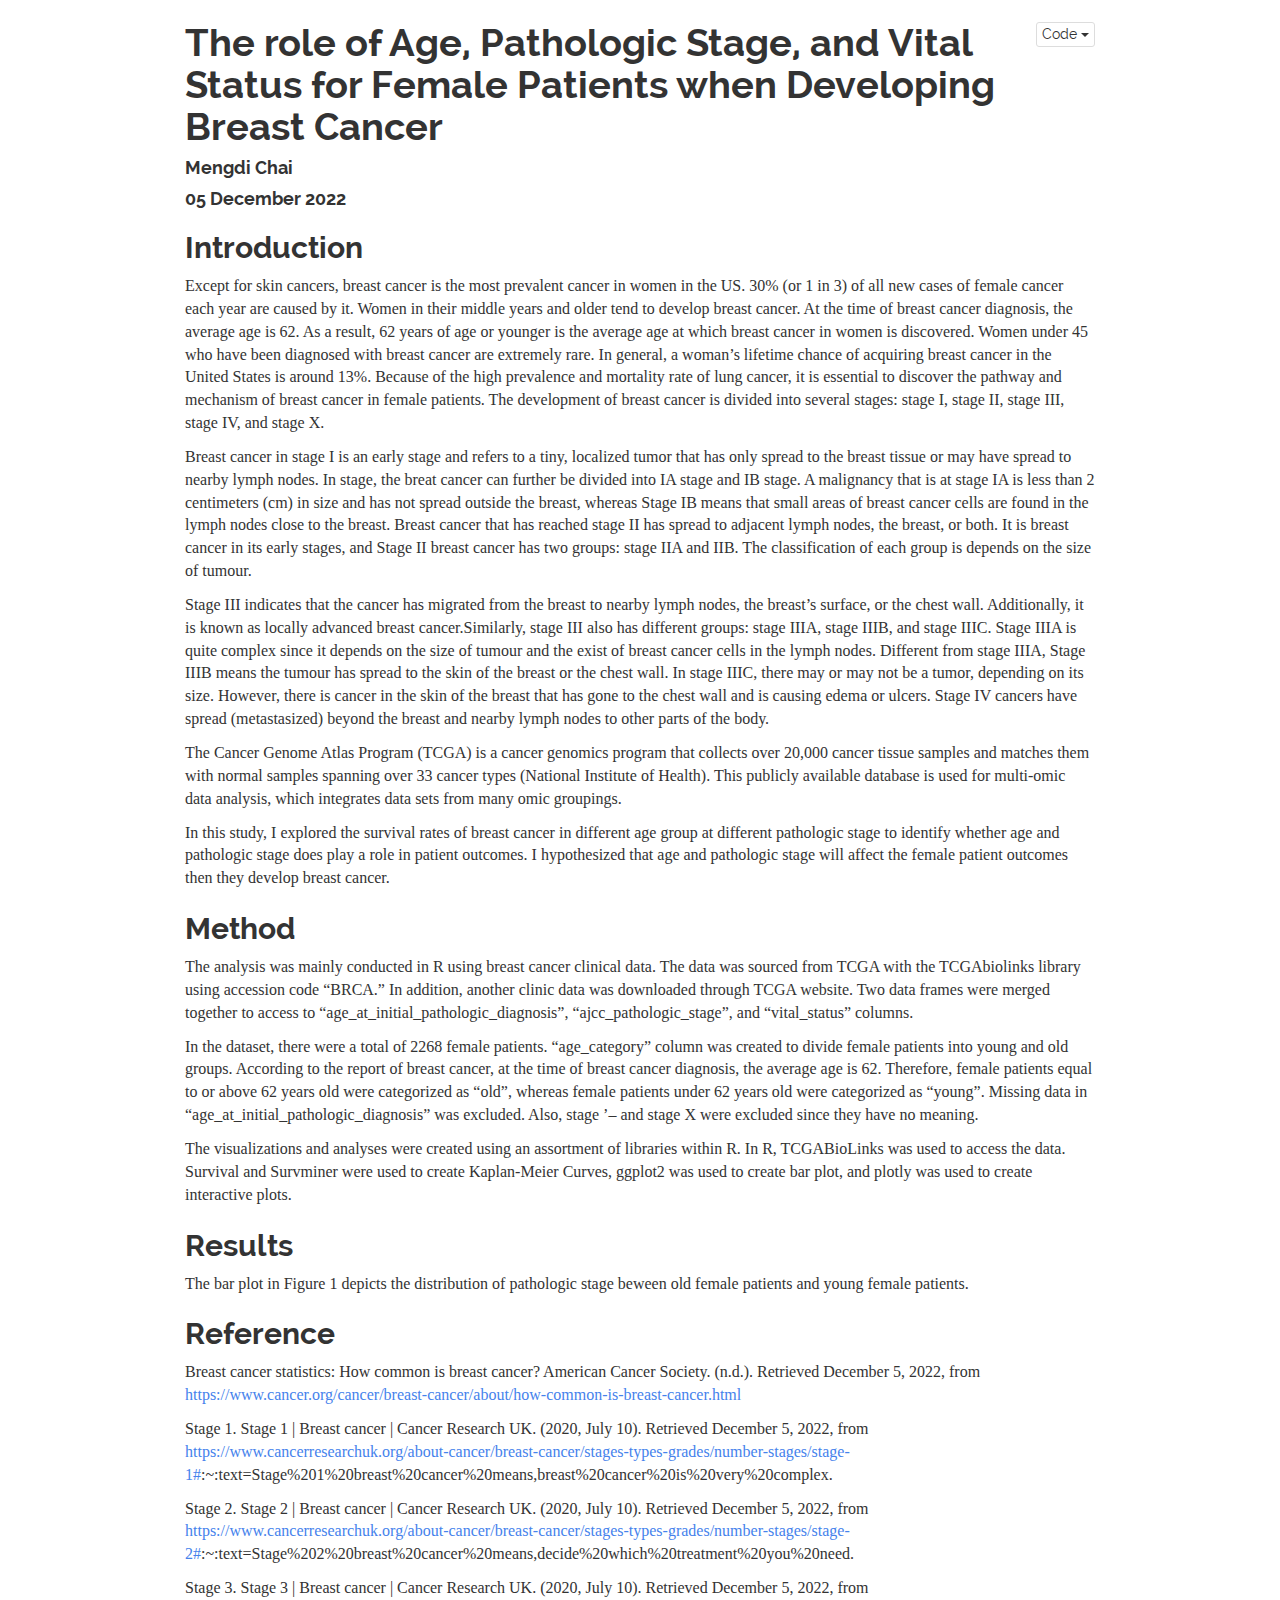
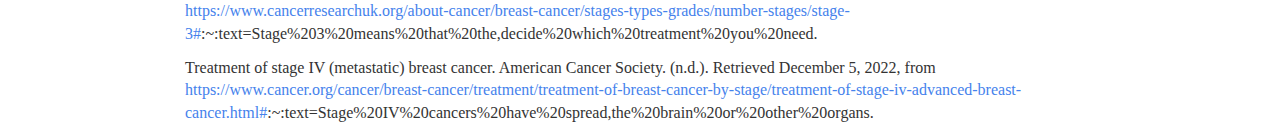
==== report/written_report.nb.html @ b8641d90 "create report" ====
<!DOCTYPE html>

<html>

<head>

<meta charset="utf-8" />
<meta name="generator" content="pandoc" />
<meta http-equiv="X-UA-Compatible" content="IE=EDGE" />


<meta name="author" content="Mengdi Chai" />

<meta name="date" content="2022-12-05" />

<title>The role of Age, Pathologic Stage, and Vital Status for Female Patients when Developing Breast Cancer</title>

<script src="[data-uri]"></script>
<script src="[data-uri]"></script>
<meta name="viewport" content="width=device-width, initial-scale=1" />
<link href="data:text/css,%40font%2Dface%20%7B%0Afont%2Dfamily%3A%20%27Raleway%27%3B%0Afont%2Dstyle%3A%20normal%3B%0Afont%2Dweight%3A%20400%3B%0Asrc%3A%20url%28data%3Aapplication%2Ffont%2Dsfnt%3Bbase64%2CAAEAAAARAQAABAAQR1BPUxtH%2B3EAANmkAAAfHEdTVULdHN8hAAD4wAAAAHRPUy8yithpFAAAoKQAAABgY21hcB3C%2FugAAKEEAAACTGN2dCAMEAMqAACrAAAAADBmcGdtQXn%2FlwAAo1AAAAdJZ2FzcAAAABAAANmcAAAACGdseWaq%2Fo41AAABHAAAmeBoZWFk%2B5BgOAAAnNgAAAA2aGhlYQcyA6MAAKCAAAAAJGhtdHjExydIAACdEAAAA3BrZXJuCEgFtQAAqzAAACrGbG9jYSygA%2FoAAJscAAABum1heHABxwf4AACa%[base64]%2BwVv8kgEgiC07SALG%2FTre3gJ0%2FqECEhFdAAMADwAAApoDlQAHAAoAEQBFQBIAAA0MCgkABwAHBgUEAwIBBwgrQCsREA8OCwUABQgBBAACIQAFAAU3AAQAAgEEAgACKQAAAAwiBgMCAQENASMFsDsrMwEzASMnIQcTAyEBNzMXBycHDwEpOQEpS1z%2BwVv8kgEg%2FvZiMmMnVVUCxv063t4CdP6hAitVVRU%2FPwAAAAABACoCcAEhAtoABgAbQAQCAQEIK0APBgUEAwAFAB4AAAAOACMCsDsrEzczFwcnBypiMmMnVVUChVVVFT8%2FAAAABAAPAAACmgOSAAcACgAOABIAVEAgDw8LCwAADxIPEhEQCw4LDg0MCgkABwAHBgUEAwIBDAgrQCwIAQQAASEHAQULCAoDBgAFBgAAKQAEAAIBBAIAAikAAAAMIgkDAgEBDQEjBbA7KzMBMwEjJyEHEwMhAzUzFTM1MxUPASk5ASlLXP7BW%2FySASD2Ols6Asb9Ot7eAnT%[base64]%2FySASDrRzwsAsb9Ot7eAnT%[base64]%2FsFb%2FJIBINkqICAqKiAgKkoRFxcREBkYAsb9Ot7eAnT%2BoQI%[base64]%2BAjUzFA4CDwEpOQEpS1z%2BwVv8kgEgURchHRsQERMLAyoHFCQcFR8cHRMTFwwDKggVJwLG%2FTre3gJ0%[base64]%2BAjMyHgIzMj4CNTMUDgIBCBchHRsQERMLAyoHFCQcFR8cHRMTFwwDKggVJwJ%[base64]%2FvABCRswIhT%2BdvQaLSESER8rGbcoQzEbAsYgM0EhNlkWEmI1GjElF%2F7zFiUxAeD%2B%2BhYkLxobMCMVAAAAAQAs%2F%2FoCkQLKACcANUAKJCIZFw8NBgQECCtAIx4dCQgEAgEBIQABAQABACcAAAASIgACAgMBACcAAwMTAyMFsDsrEzQ%2BAjMyFhcHLgMjIg4CFRQeAjMyPgI3Fw4DIyIuAiwtVn5QX4YhOBEwODwdQGJDIilHYTkePzsyEToRPkxVKUl6WDEBaEB%2FZD9WRSIjMB4NNFRpNjtsUzEPITEjHig9KhZAZ4MAAQAt%[base64]%2BAjcXDgMPAT4BMzIWFRQGIyImJwEsDjAaORsXFS4NLEV0Uy4tVn5QX4YhOBEwODwdQGJDIilHYTkePzsyEToQOEZPJxwJFQgjKTQyHTIUfgcLIxQQCQVSBEJmf0JAf2Q%[base64]%2BTgEOJEVkQaurQmVEIwLGOGCBSVGDXTMBZEBrTiv9ti1PawAAAAEAWgAAAjcCxgALAD9AEgAAAAsACwoJCAcGBQQDAgEHCCtAJQADAAQFAwQAACkAAgIBAAAnAAEBDCIGAQUFAAAAJwAAAA0AIwWwOyslFSERIRUhESEVIRECN%2F4jAdT%2BcQFc%2FqQ%2BPgLGPv8AO%2F7xAAACAFoAAAI3A5UAAwAPAE1AFAQEBA8EDw4NDAsKCQgHBgUDAggIK0AxAQACAgABIQAAAgA3AAQABQYEBQAAKQADAwIAACcAAgIMIgcBBgYBAAAnAAEBDQEjB7A7KwEnNzMTFSERIRUhESEVIREBWC07SIn%2BIwHU%2FnEBXP6kAycRXfypPgLGPv8AO%2F7xAAIAWgAAAjcDlQAGABIAUEAUBwcHEgcSERAPDg0MCwoJCAIBCAgrQDQGBQQDAAUCAAEhAAACADcABAAFBgQFAAApAAMDAgAAJwACAgwiBwEGBgEAACcAAQENASMHsDsrEzczFwcnBwEVIREhFSERIRUhEdZiMmMnVVUBO%2F4jAdT%2BcQFc%2FqQDQFVVFT8%2F%2FRM%2BAsY%2B%2FwA7%2FvEAAwBaAAACNwOSAAMABwATAF1AIggIBAQAAAgTCBMSERAPDg0MCwoJBAcEBwYFAAMAAwIBDQgrQDMCAQALAwoDAQUAAQAAKQAHAAgJBwgAACkABgYFAAAnAAUFDCIMAQkJBAAAJwAEBA0EIwawOysTNTMVMzUzFRMVIREhFSERIRUhEeo6Wzp%2B%2FiMB1P5xAVz%2BpAM0Xl5eXv0KPgLGPv8AO%2F7xAAACAFoAAAI3A5UACwAPAE1AFAAADQwACwALCgkIBwYFBAMCAQgIK0AxDw4CAQYBIQAGAQY3AAMABAUDBAAAKQACAgEAACcAAQEMIgcBBQUAAAAnAAAADQAjB7A7KyUVIREhFSERIRUhERMzFwcCN%2F4jAdT%2BcQFc%2FqRWRzwsPj4Cxj7%2FADv%2B8QNXXREAAAIAIgAAAqMCxgAQACEARUAWAAAeHBsaGRgXFQAQAA8HBQQDAgEJCCtAJwUBAQYBAAcBAAAAKQAEBAIBACcAAgIMIgAHBwMBACcIAQMDDQMjBbA7KzMRIzUzETMyHgIVFA4CIwE0LgIrAREzFSMRMzI%2BAl89PfBVgFUqMFh%2BTgEOJEVkQaurq6tCZUQjAUo2AUY4YIFJUYNdMwFkQGtOK%2F74Nv70LU9rAAEAIv%2F6Au4CygA5AGVAHgAAADkAOTg3NDMyMS0rIiAcGxoZFhUUEw8NBgQNCCtAPwkIAgIBJyYCBgUCIQwLAgIKAQMEAgMAACkJAQQIAQUGBAUAACkAAQEAAQAnAAAAEiIABgYHAQAnAAcHEwcjB7A7KxM%2BAzMyFhcHLgMjIg4CByEHIRQWFyEHIR4DMzI%2BAjcXDgMjIi4CJyM3My4BNSM3jQk0VXNIX4YhOBEwODwdN1hBKggBUhL%2BuwECATAT%2FuwMMUJRLh4%2FOzIROhE%2BTFUpPWlTOg5yElgCAUoSAaA5a1QyVkUiIzAeDSdBVS4rGBsLKy1NOSAPITEjHig9KhYtS2M3KwwbFysAAAABAFoAAAIrAsYACQA2QBAAAAAJAAkIBwYFBAMCAQYIK0AeAAIAAwQCAwAAKQABAQAAACcAAAAMIgUBBAQNBCMEsDsrMxEhFSERIRUhEVoB0f50AU%2F%2BsQLGPv77Ov63AAABAC3%2F%[base64]%[base64]%2FltFRQGlAsb9OgFM%2FrQCxv7EATwAAQBaAAAAnwLFAAMAH0AKAAAAAwADAgEDCCtADQAAAAwiAgEBAQ0BIwKwOyszETMRWkUCxf07AAABABL%2F9QGVAsUAEgAtQAgRDwoJBAIDCCtAHQABAAESAQIAAiEAAQEMIgAAAAIBACcAAgIWAiMEsDsrNx4BMzI%2BAjURMxEUDgIjIicmFkUrNkEiCkYPMFxOWkBZDxYnTG9HAWj%2BmFGFXjQsAAACAFYAAADZA5UAAwAHAC1ADAAABwYAAwADAgEECCtAGQUEAgACASEAAgACNwAAAAwiAwEBAQ0BIwSwOyszETMRAyc3M1pFHC07SALF%2FTsDJxFdAAACAAEAAAD4A5UAAwAKADBADAAABgUAAwADAgEECCtAHAoJCAcEBQACASEAAgACNwAAAAwiAwEBAQ0BIwSwOyszETMRAzczFwcnB1pFnmIyYydVVQLF%2FTsDQFVVFT8%[base64]%2FTsDlV0RAAABAFoAAAKDAsYACwAuQA4AAAALAAsIBwUEAgEFCCtAGAoJBgMEAgABIQEBAAAMIgQDAgICDQIjA7A7KzMRMxEBMwkBIwEHFVpFAYdN%2Ft4BMk3%2B8IcCxf5kAZ3%[base64]%2F79Kf78RUcBFgEWRwJH%2Fj0Bw%2F25Asb%2BGgHm%2FToAAQBaAAACqwLGAAkAJ0AKCQgHBgQDAgEECCtAFQUAAgABASECAQEBDCIDAQAADQAjA7A7KxMRIxEzAREzESOfRTYB1kU8AkT9vALG%2FbECTv07AAAAAgAPAAACmgLGAAcACgA2QBAAAAoJAAcABwYFBAMCAQYIK0AeCAEEAAEhAAQAAgEEAgACKQAAAAwiBQMCAQENASMEsDsrMwEzASMnIQcTAyEPASk5ASlLXP7BW%[base64]%2FbECTv07AzkMDw0OEQ8CBR8gGQ0QDQ4SDwIFHiAZAAAAAAIALf%2F7AscCywATACcAMUAOAQAkIhoYCwkAEwETBQgrQBsAAwMBAQAnAAEBEiIAAgIAAQAnBAEAABMAIwSwOysFIi4CNTQ%2BAjMyHgIVFA4CARQeAjMyPgI1NC4CIyIOAgF6SntYMDNaekdKe1cwM1l6%2FrImRmA7PGJEJSdGYDo8YkQlBT1lgkRHgmQ7P2aBQ0eCYzsBaDprUzE0VGo3OmtSMTNUagAAAAIALf%[base64]%2BKBE1RFEtSntYMTNaekcuUkQzEQHP%2FncBU%2F6t%2FrE8YkQlJ0ZgOjxiRCUmRmA%2BPrQnRDIcPWWCREeCZDsdMkQmtD7%2FPv7zBDNUazg5a1MxM1RrNzprUzEAAAADAC3%2F%2BwLHA5UAAwAXACsAP0AQBQQoJh4cDw0EFwUXAwIGCCtAJwEAAgIAASEAAAIANwAEBAIBACcAAgISIgADAwEBACcFAQEBEwEjBrA7KwEnNzMDIi4CNTQ%2BAjMyHgIVFA4CARQeAjMyPgI1NC4CIyIOAgGBLTtIXUp7WDAzWnpHSntXMDNZev6yJkZgOzxiRCUnRmA6PGJEJQMnEV38Zj1lgkRHgmQ7P2aBQ0eCYzsBaDprUzE0VGo3OmtSMTNUagAAAwAt%2F%2FsCxwOVAAYAGgAuAEJAEAgHKykhHxIQBxoIGgIBBggrQCoGBQQDAAUCAAEhAAACADcABAQCAQAnAAICEiIAAwMBAQAnBQEBARMBIwawOysBNzMXBycHEyIuAjU0PgIzMh4CFRQOAgEUHgIzMj4CNTQuAiMiDgIBAGIyYydVVVRKe1gwM1p6R0p7VzAzWXr%2BsiZGYDs8YkQlJ0ZgOjxiRCUDQFVVFT8%2F%2FNA9ZYJER4JkOz9mgUNHgmM7AWg6a1MxNFRqNzprUjEzVGoAAAQALf%2F7AscDkgADAAcAGwAvAE9AHgkIBAQAACwqIiATEQgbCRsEBwQHBgUAAwADAgELCCtAKQIBAAkDCAMBBQABAAApAAcHBQEAJwAFBRIiAAYGBAEAJwoBBAQTBCMFsDsrATUzFTM1MxUDIi4CNTQ%2BAjMyHgIVFA4CARQeAjMyPgI1NC4CIyIOAgETOls6aEp7WDAzWnpHSntXMDNZev6yJkZgOzxiRCUnRmA6PGJEJQM0Xl5eXvzHPWWCREeCZDs%2FZoFDR4JjOwFoOmtTMTRUajc6a1IxM1RqAAADAC3%2F%2BwLHA5UAEwAnACsAP0AQAQApKCQiGhgLCQATARMGCCtAJysqAgEEASEABAEENwADAwEBACcAAQESIgACAgABACcFAQAAEwAjBrA7KwUiLgI1ND4CMzIeAhUUDgIBFB4CMzI%2BAjU0LgIjIg4CEzMXBwF6SntYMDNaekdKe1cwM1l6%2FrImRmA7PGJEJSdGYDo8YkQlq0c8LAU9ZYJER4JkOz9mgUNHgmM7AWg6a1MxNFRqNzprUjEzVGoB%2B10RAAAAAwAt%2F%[base64]%2BAiUUFhcBLgEjIg4CAo05Nj0zWXpHMFUkHU04NjwzWnpHL1QjHkIsJv7GHUImPGJEJf3yKyYBOR1BJTxiRCUCxlU1j0tHgmM7GhcsVDSOTUeCZDsaFyz%2BnT1vKv4pExU0VGo3PnAqAdgTFTNUagAAAAEAHQAAAkMCxgADAB9ACgAAAAMAAwIBAwgrQA0CAQEBDCIAAAANACMCsDsrCQEjAQJD%2FidNAdgCxv06AsYAAAADAC3%2F%[base64]%2FrImRmA7PGJEJSdGYDo8YkQlAUYXIR0bEBETCwMqBxQkHBUfHB0TExcMAyoIFScFPWWCREeCZDs%[base64]%2B%2BgFEGy07ICE7LBkAAAACAC3%2F%[base64]%2BAjMyHgIVFAYHFyMnMjY3JzMXPgE1NC4CIyIOAhUUHgICPClhOEp7WDAzWnpHSntXMDUvVEX4LUwgWUU5IyYnRmA6PGJEJSZGYD8gJD5kgkRHgmQ7P2aBQ0mEMmM6HRlqRCprODprUjIzVGs3OmtTMQAAAgBaAAACaALGABEAHgA%2FQBIAAB4cFBIAEQAREA8ODQMBBwgrQCUMAQIEASEABAACAQQCAAApAAUFAAEAJwAAAAwiBgMCAQENASMFsDsrMxEhMh4CFRQOAgcTIwMjGQEzMj4CNTQuAisBWgErLk44HxcqOiSvT6jS6R8zJBQXJzUd4wLGJz9QKSdHOScH%2Fu4BBv76AUQbLjogIDssGgAAAAEAI%2F%[base64]%2FXgCiD4AAAACAFoAAAJAAsYAEAAdAEBAFhIRAQAcGhEdEh0PDg0MCwkAEAEQCAgrQCIGAQAABQQABQEAKQcBBAABAgQBAQApAAMDDCIAAgINAiMEsDsrATIeAhUUDgIrARUjETMVEzI%2BAjU0LgIrAREBbS5NOCAeNksu1EVF0h8zJBMXJzQeywI5Jz9QKSxRPiZ5AsaN%2Fn8bLTsfIDssGv69AAABAE%2F%2F%2BwKlAsYAGQArQA4BABQTDgwHBgAZARkFCCtAFQMBAQEMIgQBAAACAQAnAAICEwIjA7A7KyUyPgI1ETMRFA4CIyIuAjURMxEUHgIBeUNZNRVGIEdyUlVyRh5FFjVYOjNTajYBZv6aSIFiOj1kgEQBZv6aOGpSMgAAAgBP%2F%[base64]%2F%2F%2BwKlA5UABgAgADxAEAgHGxoVEw4NByAIIAIBBggrQCQGBQQDAAUCAAEhAAACADcEAQICDCIFAQEBAwECJwADAxMDIwWwOysTNzMXBycHEzI%2BAjURMxEUDgIjIi4CNREzERQeAv9iMmMnVVVUQ1k1FUYgR3JSVXJGHkUWNVgDQFVVFT8%2F%2FQ8zU2o2AWb%2BmkiBYjo9ZIBEAWb%2BmjhqUjIAAAMAT%2F%2F7AqUDkgADAAcAIQBJQB4JCAQEAAAcGxYUDw4IIQkhBAcEBwYFAAMAAwIBCwgrQCMCAQAJAwgDAQUAAQAAKQcBBQUMIgoBBAQGAQAnAAYGEwYjBLA7KwE1MxUzNTMVAzI%2BAjURMxEUDgIjIi4CNREzERQeAgETOls6aUNZNRVGIEdyUlVyRh5FFjVYAzReXl5e%2FQYzU2o2AWb%2BmkiBYjo9ZIBEAWb%2BmjhqUjIAAgBP%2F%2FsCpQOVABkAHQA5QBABABsaFBMODAcGABkBGQYIK0AhHRwCAQQBIQAEAQQ3AwEBAQwiBQEAAAIBAicAAgITAiMFsDsrJTI%2BAjURMxEUDgIjIi4CNREzERQeAgMzFwcBeUNZNRVGIEdyUlVyRh5FFjVYGkc8LDozU2o2AWb%2BmkiBYjo9ZIBEAWb%2BmjhqUjIDW10RAAABAAwAAAKZAsYABgAoQAwAAAAGAAYFBAMCBAgrQBQBAQEAASEDAgIAAAwiAAEBDQEjA7A7KxsCMwEjAVX%2B%2FEr%2B2D3%2B2ALG%2FZECb%2F06AsYAAAEADAAABAoCxgARAFlADg8ODQwKCQgHBAMBAAYIK0uwLlBYQBsREAsGBQIGAwABIQUCAQMAAAwiBAEDAw0DIwMbQB8REAsGBQIGAwABIQUBAgIMIgEBAAAMIgQBAwMNAyMEWbA7KwEzFzczAxMBMwEjCwEjATMBEwFjQ2RlQnyIAQFM%2FtQ%2BlZY%2B%2FtVKAQKHAsH8%2FP7R%2Fr8Cdf06AV%2F%2BoQLG%2FYsBQQAAAAEABQAAAnICxgALAC5ADgAAAAsACwkIBgUDAgUIK0AYCgcEAQQBAAEhBAMCAAAMIgIBAQENASMDsDsrGwIzCQEjCwEjCQFT6elN%2Fu8BCU3h4U4BCf7vAsb%2BygE2%2Fpj%2BogEs%2FtQBXgFoAAAAAAEACAAAAnMCxgAIACpADAAAAAgACAYFAwIECCtAFgcEAQMBAAEhAwICAAAMIgABAQ0BIwOwOysbAjMBESMRAVTp6kz%2B7EX%2B7gLG%2FoIBfv5C%2FvgBCgG8AAACAAgAAAJzA5UACAAMADhADgAADAsACAAIBgUDAgUIK0AiCgkCAAMHBAEDAQACIQQCAgAADCIAAwMBAAAnAAEBDQEjBLA7KxsCMwERIxEBJSc3M1Tp6kz%2B7EX%2B7gE7LTtIAsb%2BggF%2B%2FkL%2B%2BAEKAbxhEV0AAAEAHAAAAlACxgAJADZACgkIBwYEAwIBBAgrQCQFAQABAAEDAgIhAAAAAQAAJwABAQwiAAICAwAAJwADAw0DIwWwOys3ASE1IRUBIRUhHAHj%2FiUCLP4jAdz9zTcCUT43%2Fa8%2BAAACACD%[base64]%[base64]%[base64]%2BAT0BLgEjIgYVFB4CEyc3M9MoQi8aIDpRMSdSIE9DKlMrGDNgNF9wGAgOBRQhAgIibygtWRoHCiJKI0lbECEwSi07SAoZLDogJDsqFw4NL0VRIB4tIiJuYescPAEBGBgpLjM0JyIJFQlVDQ47NBUoIBQCQhFdAAAAAwAg%2F%[base64]%[base64]%2F%2FYB8QLXACgAOgA%2BAEIA7UAqPz87OyopAQA%2FQj9CQUA7Pjs%[base64]%2BAT0BLgEjIgYVFB4CAzUzFTM1MxXTKEIvGiA6UTEnUiBPQypTKxgzYDRfcBgIDgUUIQICIm8oLVkaBwoiSiNJWxAhMCQ6WzoKGSw6ICQ7KhcODS9FUSAeLSIibmHrHDwBARgYKS4zNCciCRUJVQ0OOzQVKCAUAk9eXl5eAAMAIv%2F2A4cCEgA%2FAFEAXAB7QCZSUkFAAQBSXFJcWFZLSUBRQVE5Ny4sKCcgHhoYFBILCQA%[base64]%2FjsDIjZGJxkyKyEJOwwsOkYmRW8iETQ%2BQQ42WRcQAgoKATxBSFoTIi0CggMgNEUoKEQ0HwIKGSw7IiI6KhcLCRMoETY8IB4tRDYyLzkrSWM3BBEDKkc0HQ4YIxUQHS8jEz80HiwcDTQoIRATFDUXFDwxGCofEvArRzQdHTRIKgAAAAMAIP%2F2AfEC2gAoADoAPgDTQBwqKQEAPDs0Mik6KjojIR4dGRcSEAsJACgBKAsIK0uwHVBYQFE%2BPQIDCBUUAgECDQEHATAmAgQHJQEGBB8BAAYGIQAEBwYHBAY1AAEABwQBBwEAKQAICA4iAAICAwEAJwADAxUiCgEGBgABACcFCQIAABYAIwgbQFU%2BPQIDCBUUAgECDQEHATAmAgQHJQEGBB8BBQYGIQAEBwYHBAY1AAEABwQBBwEAKQAICA4iAAICAwEAJwADAxUiAAUFDSIKAQYGAAEAJwkBAAAWACMJWbA7KxciLgI1ND4CMzIWFzU0JiMiBgcnPgEzMhYdARQzFQ4BIyImLwEOAScyNjc%2BAT0BLgEjIgYVFB4CAzMXB9MoQi8aIDpRMSdSIE9DKlMrGDNgNF9wGAgOBRQhAgIibygtWRoHCiJKI0lbECEwGUc8LAoZLDogJDsqFw4NL0VRIB4tIiJuYescPAEBGBgpLjM0JyIJFQlVDQ47NBUoIBQCsF0RAAAAAwAw%2F%[base64]%2BAjMyHgIVFA4CBxc%2BATUzDgEHFyUyNjcnDgEVFB4CAxQeAhc%2BAzU0JiMiDgICPFIqbkAvUj0kGCo2HhslFwobMEEmIzwtGhkqOCDHFBc6AR8dhf6DM1ch1zVGHS88VgcTIRsdMSMTOi0ZKh8RVi0zHDNHKyQ7MywVHS4nJBMhOSoYFCU0Hx80LikV0CZZMT5uLootKybjJVE2ITMjEQIIDBgfKRwUIyMlFScyEBwkAAQAIP%[base64]%[base64]%2BaQFX%[base64]%[base64]%[base64]%[base64]%2BAjMyFhc1NCYjIgYHJz4BMzIWHQEUMxUOASMiJi8BDgEnMjY3PgE9AS4BIyIGFRQeAhMiLgIjIg4CFSM0PgIzMh4CMzI%[base64]%2F%[base64]%2BMWUC2v7CNUEuTWEzN2JJKzwjO0soKUw7IxUkLxqiGy8iFAAAAQAbAAACHALGAAMAH0AKAAAAAwADAgEDCCtADQIBAQEMIgAAAA0AIwKwOysTASMBaQGzTf5MAsb9OgLGAAAAAAEAUv9%2BAI0DBwADACpACgAAAAMAAwIBAwgrQBgAAAEBAAAAJgAAAAEAACcCAQEAAQAAJAOwOysXETMRUjuCA4n8dwAAAQA1%2F%[base64]%2FvsMJA4OJQv%2B8DkNEQEZFCECNAwQEwYBDhMLOQAAAAEALf%[base64]%2F7yBhMQDDQCIRT%2B5xENOQEQCyUODiQMAQUAAAABAFT%2F2ADLAuQABwBZQA4AAAAHAAcGBQQDAgEFCCtLsDJQWEAYAAIEAQMCAwAAKAABAQAAACcAAAAOASMDG0AiAAAAAQIAAQAAKQACAwMCAAAmAAICAwAAJwQBAwIDAAAkBFmwOysXETMVIxEzFVR3NzcoAww5%2FWY5AAAAAQAt%2F9gApALkAAcAWUAOAAAABwAHBgUEAwIBBQgrS7AyUFhAGAAABAEDAAMAACgAAQECAAAnAAICDgEjAxtAIgACAAEAAgEAACkAAAMDAAAAJgAAAAMAACcEAQMAAwAAJARZsDsrFzUzESM1MxEtODh3KDkCmjn89AAAAAIAVP9%2BAI8DBwADAAcAPkASBAQAAAQHBAcGBQADAAMCAQYIK0AkBQEDAAIBAwIAACkEAQEAAAEAACYEAQEBAAAAJwAAAQAAACQEsDsrExEjERMRIxGPOzs7ARX%2BaQGXAfL%2BaQGXAAAAAQBYAQABCwGzAA8AJUAGDAoEAgIIK0AXAAEAAAEBACYAAQEAAQAnAAABAAEAJAOwOysBFAYjIiY1ND4CMzIeAgELNCUlNQ4ZIRISIRgOAVomNDQmEiAZDg4ZIAABACf%2F9gIFAhIAJQA1QAoiIBcVDQsGBAQIK0AjHBsJCAQCAQEhAAEBAAEAJwAAABUiAAICAwEAJwADAxYDIwWwOysTND4CMzIWFwcuASMiDgIVFB4CMzI%2BAjcXDgMjIi4CJyZFYDpKbhxCFk4wKEUzHR40RScZMSoeBkILKjlFJTlgRicBBjdiSSpDORUoLSA3TC0sTjkhDhkgEhQcLyMTK0tiAAEAKP9QAgYCEgA%2FAQJAEj07NzUyMSgmHhwXFQkHBAIICCtLsAlQWEBHLSwaGQQEAwwBBgUzAQEGCwACAAE%[base64]%2FAQcABSEABAMFAwQFNQAGAAEABgEBAikAAAAHAAcBACgAAwMCAQAnAAICFSIABQUWBSMHWVmwOysXHgEzMjU0JiMiBgc3LgM1ND4CMzIWFwcuASMiDgIVFB4CMzI%2BAjcXDgMPAT4BMzIWFRQGIyImJ%2BAOMBo5GxcVLg0qNVhAJCZFYDpKbhxCFk4wKEUzHR40RScZMSoeBkIKJzQ%2FIhoJFQgjKTQyHTIUfgcLIxQQCQVOBC5JXzU3YkkqQzkVKC0gN0wtLE45IQ4ZIBIUGy0hFQIqBAIfHiIkCwgAAAACAC7%2FiAINAoUAIgAtAFFAEgAAACIAIiEgFxYVFA8ODQwHCCtANwsBAQApKBwbEhEGAwIBAQQDAyEAAAYBBQAFAAAoAAICAQEAJwABARUiAAMDBAEAJwAEBBYEIwawOysFNS4DNTQ%[base64]%2FvQCGAGIACwAsQAgLCgUEAQADCCtAHAABAAE3AAACAgABACYAAAACAQAnAAIAAgEAJASwOysXMjY9ATMVFA4CIzcHDjoOFxwODwgNXGYRGA8HAAAAAwAz%2F%2FkDEwLLABMAJwBNAGBAHikoFRQBAEZEPDozMShNKU0fHRQnFScLCQATARMLCCtAOklINjUEBwYBIQAFAAYHBQYBACkABwoBBAIHBAEAKQADAwEBACcAAQESIgkBAgIAAQAnCAEAABMAIwewOysFIi4CNTQ%2BAjMyHgIVFA4CJzI%[base64]%[base64]%[base64]%2FrtaWrQ5OQADACX%[base64]%2BAjc1MxUeARcDNC4CJxEyNgEUHgIXEQ4BAf0dXzw5XUIkJUJbNiWVaiIjdkg6VzsdIT1UMyVCaCsmFy1DLFVe%2Fo4TKD0qVU0CQSAqAv71Cx0tQzAwSC8YAWFiCV05JjYFAQsNHio7Ky9JMx0DZWQCKyX%2BOh4qHxgL%2Fvs9AZQdJx0VCgEDBEUAAQBJAAAAjQIJAAMAH0AKAAAAAwADAgEDCCtADQAAAA8iAgEBAQ0BIwKwOyszETMRSUQCCf33AAACACf%2F9gIuAhIAIgAtAEtAFiMjAQAjLSMtKScZFxMSCwkAIgEiCAgrQC0eHQIDAgEhBwEFAAIDBQIAACkABAQBAQAnAAEBFSIAAwMAAQAnBgEAABYAIwawOysFIi4CNTQ%2BAjMyHgIVFAYHIR4DMzI%2BAjcXDgMTLgMjIg4CBwEtOWBGJydGXzk5X0QmAQH%2BQwMhM0MmGjIqIQk7DCw6RpsDITNEJiZEMx8DCitLYjg3YUkrK0pgNggQAypHNB0OGCMVEB0vIxMBKipFMhwcMkYpAAAAAAMAJ%2F%[base64]%2BQwMhM0MmGjIqIQk7DCw6RpsDITNEJiZEMx8DAmwRXf0cK0tiODdhSSsrSmA2CBADKkc0HQ4YIxUQHS8jEwEqKkUyHBwyRikAAwAn%2F%[base64]%2FkMDITNDJhoyKiEJOwwsOkabAyEzRCYmRDMfAwKFVVUVPz%2F9hitLYjg3YUkrK0pgNggQAypHNB0OGCMVEB0vIxMBKipFMhwcMkYpAAAEACf%[base64]%[base64]%2BQwMhM0MmGjIqIQk7DCw6RpsDITNEJiZEMx8DX0c8LAorS2I4N2FJKytKYDYIEAMqRzQdDhgjFRAdLyMTASoqRTIcHDJGKQG6XREAAAMAM%2F%2F4AiACxgAnADsATwB1QA5MSkJAODYuLBoYBgQGCCtLsAlQWEArIw8CAgQBIQAEAAIDBAIBACkABQUBAQAnAAEBDCIAAwMAAQAnAAAAEwAjBhtAKyMPAgIEASEABAACAwQCAQApAAUFAQEAJwABAQwiAAMDAAEAJwAAABYAIwZZsDsrJRQOAiMiLgI1ND4CNy4DNTQ%2BAjMyHgIVFA4CBx4DBzQuAiMiDgIVFB4CMzI%2BAgEUHgIzMj4CNTQuAiMiDgICIChEWzI1WkEkGSgzGhgqIBMoP08oKE8%2FKBMhKxgdNCcXRSAzQB8hPzIeIDM%2FICA%2FMh%2F%[base64]%2FAAAAAQBCAPEB%[base64]%2B0gEuwjExczExAAAAAgAp%2F%2FYCLwLaACQAOABCQAw1MyspISAWFAwKBQgrQC4kIx4dHBsBAAgBAhgBAwQCIQABAAQDAQQBAikAAgIOIgADAwABACcAAAAWACMFsDsrAQceAxUUDgIjIi4CNTQ%2BAjMyFhcuAScHJzcmJzMWFzcBFB4CMzI%2BAjU0LgIjIg4CAe9TKzgiDipIYDU1XEYoJ0JZM0NtGwo4P28WaThXYDctWP6WHTNEJyhFNB4eM0QnJ0YzHgKrMypbW1kqQWlMKSZCWDMxWEImQTQ%2FfD5GH0EwMiEnN%2F4fJkIyHB80RSclQDAbHTJEAAIAWAAAAJwCzQADAAcANkASBAQAAAQHBAcGBQADAAMCAQYIK0AcBAEBAQAAACcAAAAMIgACAgMAACcFAQMDDQMjBLA7KzcRMxEHNTMVWEREROQB6f4X5HBwAAAAAgBY%2F%2F4AnALLAAMABwA2QBIEBAAABAcEBwYFAAMAAwIBBggrQBwAAgIDAAAnBQEDAwwiBAEBAQAAACcAAAANACMEsDsrExEjETcVIzWcREREAef%2BFwHp5HBwAAABAB0AAAFsAuQAFwBGQBQAAAAXABcWFRQTEA4JBwQDAgEICCtAKgsBAwIMAQEDAiEEAQEFAQAGAQAAACkAAwMCAQAnAAICFCIHAQYGDQYjBbA7KzMRIzUzNTQ2MzIWFwcuASMiBh0BMxUjEWVISFJIHjoVFQ4pFDAzkJABljZLYG0SDzELDEpGTTb%[base64]%2BagGWNiwmRzchEAodJAgLCwMxCA6XFDYTDAgbKDAVLgACAB0AAAKbAuQAKQA3AGdAICoqKjcqNzIwKSgnJiUkIyIhIB8eGRcQDgoIAwIBAA4IK0A%[base64]%2BNAGW%2FmoBlv5qAcxFFDYTDAgbKDAVLgAAAAACAB3%2F%2BgM0AuQAOQBHASlAKDo6AQA6RzpHQkA0MzIwKScjIRwbGhkYFxYVFBMSERAPCggAOQE5EQgrS7AWUFhARyUBDQE%[base64]%2BaAcIESYSHSgbDAY4JgHjEycfFBssNhxDNv5qAZb%2BagGWNjMoRjMdEAofIhcqOSL%2BLRUpCzgBBQYEAdJFFzYRDAcWJS4YNQABAB0AAAG0AuQAHQBEQBIdHBsaGRgXFhEPCggDAgEACAgrQCoMAQMCDQEBAwIhBAEBBgEABQEAAAApAAMDAgEAJwACAhQiBwEFBQ0FIwWwOysTIzUzNTQ%2BAjMyFhcHLgEjIg4CHQEhESMRIxEjZUhIFS1GMDhOER8RPiUgLR0OAQVEwUQBljZLJEo6JSINMQ8VGig0GU3%2BNAGW%2FmoAAAAAAQAd%2F%[base64]%2BAjMyHgIVERQWMzI2MwJLAREaIhEwNQsaKR8eKxsNbm5ESEgWLUQuLEItFhscEycBCgEFBgQ4JgHjEycfFBssNhxDNv5qAZY2UCxJNR4XKjki%2Fi0VKQsAAAEAJv9rAgACOwAuAFtAFAEAKyopKCEgHhwUEgsJAC4BLggIK0A%2FLAEDABAPAgIEAiEABAMCAwQCNQAFAAYABQYAACkHAQAAAwQAAwEAKQACAQECAQAmAAICAQEAJwABAgEBACQHsDsrATIeAhUUDgIjIi4CJzceATMyPgI1NC4CIyIGByM%2BAzc2NyEVIQc%2BAQEYMVQ%2FJCdDWjMmRTovDy0cYTolQDAbGi49JDBTGj8BCAwOBxEUAVf%2B3DEaSwE4ITxTMjVXPSITJDIfIjE8GS5AJiU9LBgpJwYqOkckVGc%2F%2FxwfAAH%2FKP%2F8AXICygAFAAdABAIFAQ0rJwkBFwkB2AEYAQ8j%2Fur%2B7xsBVAFbHv6s%2FqQAAAIAFf%2BBAf8COwAKAA0ASUASAAAMCwAKAAoJCAcGBQQCAQcIK0AvDQECAQMBAAICIQABAgE3BgEEAAQ4BQECAAACAAAmBQECAgAAAicDAQACAAACJAawOysFNSE1ATMRMxUjFSUhEQFj%2FrIBYy9YWP62AQx%2FsjwBzP42PrLwAV8AAgAYAUsBYgLaAAoADQA%2FQBIAAAwLAAoACgkIBwYFBAIBBwgrQCUNAQIBAwEAAgIhBQECAwEABAIAAAApBgEEBAEAACcAAQEOBCMEsDsrEzUjNTczFTMVIxUnMzX85PIfOTnhtQFLZyr%2B%[base64]%2BAjMyFhc1MxEUDgIjIiYnNx4BMzI%2BAj0BDgEnMj4CNzUuAyMiDgIVFB4CARw2WUEkI0BZNkNiIz0pRV40WW4iKh9mOiZFMx4fZyYeOi8gBQsnMDccLEQwGR40RwctSmAzNmNKLEMzbf31NlM4HEA2ITIvFSk%2FKmcyOjkWJS4YoRwwIhQlPEwnKkw5IQAAAAEASf%[base64]%2BxdcBgsPiUSETZEFCItGSEyIRFBHjVJLChEMh0RHSYWS1IoSGU%2BOQFMTSM6KRc%2BPzMbKRwOFyk2H%2F4HAgMsSTUdGCo7IxsyKB0FEGtJM002HQIAAAEANf%2F1AdkCEAAGAAdABAUBAQ0rJQU1LQE1BQHZ%2FlwBQf6%2FAaTv%2BkvDxEn8AAAAAAIALABCAgEBxgAGAA0ACUAGCAwBBQINKxM3FQcXFSc%2FARUHFxUnLPnBwfnd%2BMDA%2BAEUsjuIhjutJbI7iIY7rQACAEAAQgIVAcYABgANAAlABgwIBQECDSslBzU3JzUXDwE1Nyc1FwIV%2BMDA%[base64]%2FRD07HTkyJQlERCBuPy0%2FJxIBI1lYFyg2IP7BAtr%[base64]%2FSYCCf33AAAAAAL%2F8AAAAOcC2gAGAAoAMEAMBwcHCgcKCQgCAQQIK0AcBgUEAwAFAQABIQAAAA4iAAEBDyIDAQICDQIjBLA7KwM3MxcHJwcTETMREGIyYydVVTNEAoVVVRU%2FP%[base64]%2BC%2F0sAjQLaABMAFwBEQBQUFAEAFBcUFxYVDg0IBgATARMHCCtAKAQBAQIDAQABAiEAAQUBAAEAAQAoBgEEBAMAACcAAwMOIgACAg8CIwWwOysHIiYnNx4BMzI%2BAjURMxEUDgITNTMVDCE6FyEQJhMSIRoQRBorNzhEtRIVLg4KDhkiFAIk%2FeAjOioXAytkZAAAAAEASQAAAgcC2gALADJADgAAAAsACwkIBgUEAwUIK0AcCgcCAQQAAgEhAAEBDiIAAgIPIgQDAgAADQAjBLA7KyEDBxUjETMRATMHEwG9wHBERAElTdXdAQtoowLa%2FhABHtX%2BzQABAEz%2F%2BgEPAtoADwAtQAgNCwYEAQADCCtAHQgBAQAJAQIBAiEAAAAOIgABAQIBAicAAgITAiMEsDsrEzMRFBYzMjY3Fw4BIyImNUxEIB0LHg0MEzcULzYC2v2cHSEGBTcICjUwAAAAAAEAIv%2F1AcUCEAAGAAdABAEFAQ0rEyUVDQEVJSIBo%2F6%2FAUH%2BXQEU%2FEnEw0v6AAAAAAEATwB%[base64]%2FsIBI11UUkP%2BwQIJdjxDSjyGIDtTMwAAAQBGAQsB2QFDAAMAB0AEAQABDSsTNSEVRgGTAQs4OAABAFD%[base64]%2B2rEUJjQhAUj%2BTxw8AgEcFUgbLiMULyb%2B4QAAAAABAEIAbAGMAbUACwAHQAQJAQENKyUHJwcnNyc3FzcXBwGMLHl6K3l4LHh4K3iXK3l5LHh5K3h5LHkAAAABAEkAAAH%2FAhIAGQBZQAwVEw4NDAsGBAEABQgrS7AaUFhAHA8KAgABASEAAQEDAQAnBAEDAw8iAgEAAA0AIwQbQCAPCgIAAQEhAAMDDyIAAQEEAQAnAAQEFSICAQAADQAjBVmwOyshIxE0JiMiDgIHESMRMxU%2BAzMyHgIVAf9ENjkePDQnCkQ%2BEC86QSMsOyQQASNdVBYoNyD%2BwQIJdhwvIhIgOlQzAAACACb%2FZgIgAjsAIgA2AFFAEiQjLiwjNiQ2Hx0XFRAOBgQHCCtANxsBBQQTEgICAwIhAAAGAQQFAAQBACkABQADAgUDAQApAAIBAQIBACYAAgIBAQAnAAECAQEAJAawOysTND4CMzIeAhUUDgIjIiYnNx4BMzI%2BAjUOASMiLgI3Ig4CFRQeAjMyPgI1NC4CJidDXDU4XkMmJkVgO0ZwHSwUXDgsSDMdFmtEM1lCJvomQzMdHjJDJiZEMx0eM0MBRzNZQiYpTG9FbKFrNEY%[base64]%2BAjUzFA4CAf9ENjkePDQnCkQ%2BEC86QSMsOyQQmxchHRsQERMLAyoHFCQcFR8cHRMTFwwDKggVJwEjXVQWKDcg%[base64]%2BGkzI6M70yOjRxfTCDkDA6Mr0xOjJ16jC%2BLwHJxDbPz8%2FPNsQzysrKyvfExAAAAgAn%2F%2FYCLQISABMAJwAxQA4BACQiGhgLCQATARMFCCtAGwADAwEBACcAAQEVIgACAgABACcEAQAAFgAjBLA7KwUiLgI1ND4CMzIeAhUUDgIDFB4CMzI%2BAjU0LgIjIg4CASo5X0UmJ0VfODhfRScnRV%2F1HTNFJydFNB4eNEQnJ0UzHgorSmI2N2JKLCxKYjc2YkorAQwsSzkgITlMLCtNOSEhOk0AAAAAAwAn%2F%2FYCLQLaAAMAFwArAD9AEAUEKCYeHA8NBBcFFwMCBggrQCcBAAICAAEhAAAADiIABAQCAQAnAAICFSIAAwMBAQAnBQEBARYBIwawOysBJzczAyIuAjU0PgIzMh4CFRQOAgMUHgIzMj4CNTQuAiMiDgIBMC07SFw5X0UmJ0VfODhfRScnRV%2F1HTNFJydFNB4eNEQnJ0UzHgJsEV39HCtKYjY3YkosLEpiNzZiSisBDCxLOSAhOUwsK005ISE6TQAAAAMAJ%2F%2F2Ai0C2gAGABoALgBCQBAIByspIR8SEAcaCBoCAQYIK0AqBgUEAwAFAgABIQAAAA4iAAQEAgEAJwACAhUiAAMDAQEAJwUBAQEWASMGsDsrEzczFwcnBxMiLgI1ND4CMzIeAhUUDgIDFB4CMzI%2BAjU0LgIjIg4CrmIyYydVVVY5X0UmJ0VfODhfRScnRV%2F1HTNFJydFNB4eNEQnJ0UzHgKFVVUVPz%2F9hitKYjY3YkosLEpiNzZiSisBDCxLOSAhOUwsK005ISE6TQAAAAAEACf%2F9gItAtcAAwAHABsALwBRQB4JCAQEAAAsKiIgExEIGwkbBAcEBwYFAAMAAwIBCwgrQCsJAwgDAQEAAAAnAgEAAA4iAAcHBQEAJwAFBRUiAAYGBAEAJwoBBAQWBCMGsDsrEzUzFTM1MxUDIi4CNTQ%2BAjMyHgIVFA4CAxQeAjMyPgI1NC4CIyIOAsI6WzpnOV9FJidFXzg4X0UnJ0Vf9R0zRScnRTQeHjREJydFMx4CeV5eXl79fStKYjY3YkosLEpiNzZiSisBDCxLOSAhOUwsK005ISE6TQAAAwAo%2F%[base64]%2FkMDIjZGJxszKyAIOQ0tO0QkJkY8MhAhdUooRTMdHTNFJydGMx4dM0UCqQMhNEQmJkMxHwIKKkhiODlkSSpZTE5XJ0ZkPQQRAylHNB4OGCMVEB0wIhMXKzwlTFc8IDlMLCxNOSEhOk4sLEw3IOgrRzQdHTRIKgAAAAADACf%2F9gItAtoAEwAnACsAP0AQAQApKCQiGhgLCQATARMGCCtAJysqAgEEASEABAQOIgADAwEBACcAAQEVIgACAgABACcFAQAAFgAjBrA7KwUiLgI1ND4CMzIeAhUUDgIDFB4CMzI%[base64]%2BAawMHBgQQhoiHgX%2BAwAAAAABACIBRgD6AtsAEgA8QBIAAAASABIREAwLCgkEAwIBBwgrQCIFAQMEASEAAwACAQMCAQApBgUCAQAAAQAAAigABAQOBCMEsDsrExUjNTMRDgMjNTI%2BAjUzEfrKUQUWGx0MECEcEi4Bcy0tATUGEQ8LLRAUEgH%2BmAADADH%2F%2FAM6AtsAJwA6AEAAckAeKCgAACg6KDo5ODQzMjEsKyopACcAJyYlGRcODAwIK0BMPj0tAwcIEwEEABIBAgQ7AQMCBCFAAQMeAAcABgEHBgEAKQABAAAEAQABACkLCQIFAAQCBQQAAikACAgOIgACAgMAACcKAQMDDQMjCLA7KyE0PgI3PgM1NCYjIg4CByc%2BAzMyFhUUDgIHDgMVMxUBFSM1MxEOAyM1Mj4CNTMRAwkBFwkBAggPHy4fFi8nGTEyGCgeFwcdBBgnOCRHRxwpLxQhKxkL%2Bf3PylEFFhsdDBAhHBIuWQEYAQ8j%2Fur%2B7yc5LCAMCRAXHxcfLAsRFAggBRYXEUQzHyocEgYLHCAgDSwBcy0tATUGEQ8LLRAUEgH%2BmP6oAVQBWx7%2BrP6kAAAAAAQALv%[base64]%2BVMpRBRYbHQwQIRwSLjUBGAEPI%2F7q%2Fu9nKv78LGeTvyEtLQE1BhEPCy0QFBIB%2Fpj%2BqAFUAVse%2Fqz%[base64]%2F%[base64]%2BAjU0JicDFoQsMSdFXzgmQx0XLygtMidFXzgnRR0WLhAiHeAWMhonRTMevCdFNB4jHeAsMiZsPzdiSiwUEh82Jm0%2FNmJKKxQSHQEDMFAdAVIOESE6TfwhOUwsL1Ed%2Fq8eAAAAAwAn%2F%[base64]%2BAjU0LgIjIg4CEyIuAiMiDgIVIzQ%2BAjMyHgIzMj4CNTMUDgIBKjlfRSYnRV84OF9FJydFX%2FUdM0UnJ0U0Hh40RCcnRTMe%2BxchHRsQERMLAyoHFCQcFR8cHRMTFwwDKggVJworSmI2N2JKLCxKYjc2YkorAQwsSzkgITlMLCtNOSEhOk0BUAwPDQ4RDwIFHyAZDRANDhIPAgUeIBkAAAACAEn%[base64]%2BATMyHgIVFA4CJzI%2BAjU0LgIjIg4CBxUeAwFUQmYfRD0gZjw2W0IlIj9XRypEMRoeNEcpGjgyIwQMJS83CkMz%2Fr8C3mUxPS1LYjQ3YkorPCQ7SygqTDoiFSMvGqAcMCMUAAADACT%2FsAIvAsYAEQAaAB4AQEAWHh0cGxkYFxYODQwLCgkIBwYFBAIKCCtAIgQBAgMCOAkBBgUBAwIGAwEAKQgHAgEBAAEAJwAAAAwBIwSwOysTNDY7ARUjESMRIxEjES4DNxQeAhcRDgElIxEzJJSG8UY8Sjs8YEQkOyA3SSliZwFOSkoB1XJ%2FNv0gATf%2ByQE3ASE%2BVzkvRC0YAgFzAWNk%2Fo0AAAEALP%2FbAOwC4wARAAdABAUPAQ0rEzQ%2BAjcXDgMVFBYXBy4BLBYmMx00FS0lGUQ7Mz9NAVozY2FhMRkeWGRpME65WhtewQAAAAEAIP%2FbAOAC4wARAAdABA0DAQ0rExQGByc%2BATU0LgInNx4D4E0%2FMztEGSYtFDQdMyYWAVpgwV4bWrlOMGlkWB4ZMWFhYwAAAAUALf%[base64]%2BAjMyHgIVFA4CJzI%2BAjU0LgIjIg4CFRQWBQkBFwkBwh82KRcXKTYfHzcoGBgoNx8VJBsPEBwkExQkGw8QGyMBZB82KRcXKTYfHzYpFxcpNh8VIxsPEBskExUjGw85%2FlwBGAEPI%2F7q%2Fu8BsRYnNB4eNCcXFyc0Hh40JxYnER0lFRYmHBARHSUVFSYdEP4eFic1Hh40JxYWJzQeHjUnFigRHCYVFSYdEBEdJRUsPAMBVAFbHv6s%2FqQAAAEAQgAAAHwAYgADACFACgAAAAMAAwIBAwgrQA8AAAABAAAnAgEBAQ0BIwKwOyszNTMVQjpiYgAAAQA1AMABbQIGAAsANUASAAAACwALCgkIBwYFBAMCAQcIK0AbBgUCAwIBAAEDAAAAKQABAQQAACcABAQPASMDsDsrARUjFSM1IzUzNTMVAW19Pn19PgF%2FOIeHOIeHAAAAAgBFAD0BiAIVAAMADwB%[base64]%[base64]%[base64]%[base64]%2FfwAAAAIAN%2F%2B9APsAYgALABcANkAOFxYREA0MCwoFBAEABggrQCAEAQEAATcDAQACAgABACYDAQAAAgEAJwUBAgACAQAkBLA7KxcyNj0BMxUUDgIjNzI2PQEzFRQOAiM3Bw46DhccDnUHDjoOFxwODwgNXGYRGA8HNAgNXGYRGA8HAAAAAQA3%[base64]%2BATM6ARcBTUVmFURAG1gzCRAFAc0CSD%2F%2BvAIJfTdJAQAEADP%2F%2BQMTAssAEwAnADcAQABqQCI5OBUUAQA%[base64]%2BIYjg4YohPRnpaMzJZekhIeVgyMlh5UL8dMSQUOC5vOmp2NL8pKjEmhwc3YYROTYRgNzdghE1OhGE3IDBWeUpGeFgyMlh3Rkd4WTICKxkpMxoxTQmvqKjWNykqNb8AAAABAB3%2F9gHDAhIAMQA6QA4BACEfGhgIBgAxATEFCCtAJB0cBAMEAQMBIQADAwIBACcAAgIVIgABAQABACcEAQAAFgAjBbA7KxciJic3HgEzMjY1NC4CJy4DNTQ%2BAjMyFhcHLgEjIg4CFRQeAhceAxUUBvg9dCofLFs0P0sUJzsnLUIrFR81Ryg8Yh4hHVMtGy4jFA4gMSMyTDMabgooJi4kJDMvFh0WEQkLFhwpHyc8JxQnICgeHgsYJRkVGhMPCAwYIC4hSFQAAAIAMf%2BoAdECywBAAFMAVEAQT01FRDo5MC4pJxEPCQcHCCtAPCwrAgQDUSACBgRGDg0ABAEFAyEABQYBBgUBNQAEAAYFBAYBACkAAQAAAQABAigAAwMCAQAnAAICEgMjBrA7KyUeARUUDgIjIi4CJzcWMzI%2BAjU0LgInLgE1NDY3LgE1ND4CMzIWFwcuASMiDgIVFB4CFx4DFRQGJRQeAhc%2BATU0LgInLgEnDgEBoxcXJjtJIiA6MikPLEhMGjEnGBkmLBNeZQ8LFR4hN0kpQFgaNRFJIxoxJRYfKi0OKEg3IRH%2B3DFFSRgODxknLxYXKBcLDsMONSMwRCwVEBogESpEDh0qHB0iEgYCCE1KHi0ODz4mJz8uGTkmGSAaDh0qHCInEwUBAhIjOSkfMXgtJxAFCQsoFR0lFwkBAQQJCyUAAgA6%2F70AiQIGAAMADwA4QBAAAA8OCQgFBAADAAMCAQYIK0AgAAMBAgEDAjUAAgAEAgQBACgFAQEBAAAAJwAAAA8BIwSwOysTNTMVAzI2PQEzFRQOAiNPOk8HDjoOFxwOAaRiYv5NCA1cZhEYDwcAAAEALv%2BBAhkCRwAFACxACAUEAwIBAAMIK0AcAAIAAjgAAQAAAQAAJgABAQAAACcAAAEAAAAkBLA7KwEhNSEBIwGt%2FoEB6%2F6ZTgIIP%2F06AAAAAgA3%2F%2FYCMQLLACIANgBKQBIkIy4sIzYkNh8dFxUQDgYEBwgrQDATEgIDAhsBBAUCIQADAAUEAwUBACkAAgIBAQAnAAEBEiIGAQQEAAEAJwAAABYAIwawOyslFA4CIyIuAjU0PgIzMhYXBy4BIyIOAhU%2BATMyHgIHMj4CNTQuAiMiDgIVFB4CAjEnQ1w1OF5EJSZFYDtGcB0sFFw4LEgzHRZrRDNZQib6JkMzHR4yRCUmRDMdHjND6jNZQiYpTG9FbKFrNEY%2BKDM9Kk90STtGJUFY6h0yQyYmQzIdHTJDJiZCMx0AAv%2F%2FAAADsgLGAA8AEgBWQBgQEBASEBIPDg0MCwoJCAcGBQQDAgEACggrQDYRAQIBASEAAgADCAIDAAApCQEIAAYECAYAACkAAQEAAAAnAAAADCIABAQFAAAnBwEFBQ0FIwewOysBIRUhFSEVIREhFSE1IQcjAREDAcgB4f52AVT%2BrAGT%2Fin%2B%2FY1MAdfeAsY%2B%2Fz7%2B8z7e3gEcAVb%2BqgAAAAEANf%2FxAcoCywBDAGlAFkNCNzUyMCwqJyUfHh0cExEMCgEACggrQEsPDgIAAiQBBgU6LwIIBjkBBwgEIS4BBQEgAwEACQEEBQAEAAApAAICAQEAJwABARIiAAUFCAEAJwAICA0iAAYGBwEAJwAHBxYHIwmwOysTMy4DNTQ%2BAjMyFhcHLgEjIg4CFRQeAhczFSMWFRQGBzYzMh4CMzI2NxcGIyIuAiMiBgcnPgM1NCYnIzVeCxgUDR0xQiY2YR4oGE0qGCsfEg4UGAuyngguOiUlFSQiIRIUKhsRNjcXKCgpFxc7GhIiMB0NBQV1AXQVKSosGCQ%2BLhs4MSoqMBIgKxkWKSkpFzYeHjJdPQkGBgYJCTQaBwkICQgyIjkyLxgRIA8AAAABABn%2F%[base64]%2FKwIzAsYAFAApAEJADiYkGxkRDwwLCgkGBAYIK0AsHw0IAwUEASEAAgIMIgAEBAMBACcAAwMVIgAFBQABACcAAAAWIgABAREBIwewOysBDgMjIiYnESMRMxE%2BATMyHgIHNC4CIyIOAgcVFB4CMzI%2BAgIzAShFXDY2WBZGRh1TPTpbQCJFGjBDKB40KiIMIDA5GilFMhwBATZjSy02JP7hA5v%2B7Ck5MU9iMClNOyMUIiwYsBguIhUkOkwAAAABACf%2FbQHpAkAAMgBRQA4qKCEfGRcWFBAOCQcGCCtAOyQjAgMEAAECAwwLAgECAyEABQAEAwUEAQApAAMAAgEDAgEAKQABAAABAQAmAAEBAAEAJwAAAQABACQGsDsrJR4BFRQOAiMiJic3HgEzMjY1NCYrATUzMjY1NC4CIyIGByc%[base64]%2FVAgbARQiLhsxQ1BFFxc%2FSD8rKjsPHxJRMCE4KhdbMDcaLToBQTApHQwaFQ4nICMnKSEhIScfGSIdIhEdKBhFEwc5JhopHA8AAAAEACz%2F%2FAMhAtsALQA4ADsAQQD3QCIuLgEAOjkuOC44NzY1NDMyMC8gHhkXExEQDgoIAC0BLQ4IK0uwFlBYQGM%2BAQQFPxwbAwMEJgECAwQDAgcCOwEAATEBBgg8AQoGByFBAQoeAAEMAQAIAQABACkLAQgJAQYKCAYAACkABAQFAQAnAAUFDiIAAgIDAQAnAAMDFSIABwcKAAAnDQEKCg0KIwobQGE%[base64]%2FKyo7Dx8SUTAhOCoXWzA3Gi06AdPk8h85OeG1%2Fe0BGAEPI%2F7q%2Fu8BQTApHQwaFQ4nICMnKSEhIScfGSIdIhEdKBhFEwc5JhopHA%2F%2Bv2cq%2FvwsZ5O%2F%2FskBVAFbHv6s%2FqQAAAABADMAAAHgAkUAKwA2QA4AAAArACsqKRsZEA4FCCtAIBUUAgIAASEAAQAAAgEAAQApAAICAwAAJwQBAwMNAyMEsDsrMzQ%2BAjc%2BAzU0LgIjIg4CByc%[base64]%[base64]%[base64]%2FRxxcAEy%2FtqxFCY0IQFI%2Fk8cPAMcFUg9QwAAAgBE%2F%[base64]%2FP%2F2GcXABMv7asRQmNCEBSP5PHDwDHBVIPUMAAwBE%2F%[base64]%2BAjcRMxEUMxUGIyImPQEOAbk6WzqeUlREeR46MScMRBkUCBchI3QCeV5eXl79fXFwATL%2B2rEUJjQhAUj%2BTxw8AxwVSD1DAAAAAgBE%2F%[base64]%2BAjcRMxEUMxUGIyImPQEOAQMzFwfqUlREeR46MScMRBkUCBchI3RrRzwsCnFwATL%2B2rEUJjQhAUj%2BTxw8AxwVSD1DAuRdEQAAAAABABH%2FwgGOAAAAAwAqQAoAAAADAAMCAQMIK0AYAAABAQAAACYAAAABAAAnAgEBAAEAACQDsDsrFzUhFREBfT4%2BPgAAAAEAQgDxAfkBMAADACpACgAAAAMAAwIBAwgrQBgAAAEBAAAAJgAAAAEAACcCAQEAAQAAJAOwOys3NSEVQgG38T8%2FAAAAAf%2F0%2F%2FwCUQLKAAMAB0AEAQMBDSsnARcBDAI0Kf3NHgKsIv1UAAAAAAEAEQAAAgECCQAGAChADAAAAAYABgUEAgEECCtAFAMBAgABIQEBAAAPIgMBAgINAiMDsDsrMwMzGwEzA%2BXUR7O0QtQCCf42Acr99wABABEAAAMfAgkAEQAxQA4PDgwLCAcGBQMCAQAGCCtAGxEQDQoJBAYBAAEhBQQDAwAADyICAQEBDQEjA7A7KwEzAyMLASMDMxM3JzMXNzMHFwLdQt85b28530G%2BY1k6REM6WGMCCf33AQr%2B9gIJ%2Fj3u1Kqq1O4AAAABAA0AAAHnAgkADwAuQA4AAAAPAA8NDAgHBQQFCCtAGA4KBgIEAQABIQQDAgAADyICAQEBDQEjA7A7KxMfAT8BMwMTIy8BDwEjEwNWnAgJm0nHx0mbCQibSsfHAgnMDw%2FM%2Fvr%2B%2FcsODssBAwEGAAAAAQAN%2FyACCAIJABYAWEAKFRMQDw0MBAIECCtLsC1QWEAgDgYAAwABFgEDAAIhAgEBAQ8iAAAAAwEAJwADAxEDIwQbQB0OBgADAAEWAQMAAiEAAAADAAMBACgCAQEBDwEjA1mwOysXHgEzMjY3PgM3AzMbATMBDgEjIidnBQoFChcFBQsRGhTjR8GyQf7xDzMuEw%2BhAQEEAgINITsyAgn%2BNgHK%2FWAlJAMAAgAN%[base64]%2B8Q8zLhMPtC07SKEBAQQCAg0hOzICCf42Acr9YCUkAwNJEV0AAwAN%[base64]%[base64]%2FoIBfgAAAQAcAAABxgIJAAkANkAKCQgHBgQDAgEECCtAJAUBAAEAAQMCAiEAAAABAAAnAAEBDyIAAgIDAAAnAAMDDQMjBbA7KzcBITUhFQEhFSEcAWD%2BqAGi%2FqIBXv5WLgGoMy7%2BWDMAAAIAOf%2F2Ai8CVQATACcAKkAKJCIaGBAOBgQECCtAGAABAAIDAQIBACkAAwMAAQAnAAAAFgAjA7A7KwEUDgIjIi4CNTQ%2BAjMyHgIHNC4CIyIOAhUUHgIzMj4CAi8mQ1w2NlxDJiZDXDY2XEMmRRswQygpQzAbGzBDKShDMBsBJUJvUS0tUW9CQm9RLi5Rb0I2WD8jIz9YNjZYPyIiP1gAAAABAAAA3AB%2BAAcAAAAAAAIAJAAvADwAAACDB0kAAAAAAAAAAAAAAAAAAAAaAFwApgDGARYBPgGAAZoBuAIeAlwDFAOIA%2FAERAT0BUIFhAW8BgIGTgagBuYHOgfAB%2FAIbgigCLwI8gkcCUwJggmsCd4KAgokClwKhgq8C2ALtAxYDLoNIg2QDfIOig6qD34PxBBKEJoQ%2BhEgEW4RrBH4EkoSohLuExYTahOgE8wUBhQ4FOoVrhZ6F04YDhjSGYgadhqeGwgbOBwGHUAdvh3eHgAeaB7QHw4fTB%2BAH64gACDaIUghdiGiIjwi7iMuI24kNiRSJLwlMiWuJjImqCdQJ3InlCfGKDooaCiWKN4pXCngKtYrJivELDYsTiyOLMYthi4KLiIuQi5iLnguji7OLvAvHC9IL3ovsi%2FcMCYwWDCMMKQwzDE4MUgx6jIIMlwy0jO6NDI0hjToNVA1vjayNxQ3VDeQOCo4pDkiOXQ6LDsCO4A70jv2PBo8yDzkPRQ9bj4APmA%2B2j8CP0I%2Fbj%2BoP85ACkAyQFBAhEEUQXhCGEJQQnhC6kM6Q8xEMkSSRQJFiEZmRsBHFEeQSCRIwEloSfxKHkoeSkBKVEp6SrZK7ktCS6hMIExuTKBM8AAAAAEAAAACAEL5Ket0Xw889QAZA%2BgAAAAAzG%2BhBAAAAADMb3tH%2Fyj%[base64]%[base64]%2BAzoAMgIkACACaABJAjkAGwDfAFIA%2FQA1AP0ALQD4AFQA%[base64]%2F%2FAA1gAEANYADgDW%[base64]%2F%2F%2FwH5ADUBTAAZAloASQIYACcBiAAkA04ALAIVADMBhgAlAlIARAJSAEQCUgBEAlIARAJSAEQBnwARAQAAAAI6AEICRP%2F0AhIAEQMvABEB9AANAh4ADQIeAA0CHgANAqYAHgHmABwCZwA5AAEAAAOs%2FxYAAASI%2Fyj%2FKARbAAEAAAAAAAAAAAAAAAAAAADcAAMBzwGQAAUAAAK8AooAAACMArwCigAAAd0AMgD6AAACCwADAwEBBgADoAAAv1AAAFsAAAAAAAAAAHB5cnMAQAAg%2BwYDrP8WAAADrADqAAAAkwAAAAACCQLGAAAAIAADAAAAAgAAAAMAAAAUAAMAAQAAABQABAI4AAAAJgAgAAQABgB%2BAKMA%2FwExAVMCxgLaAtwgFCAaIB4gIiA6IEQgdCCsIhIiFf%2F%2FAAAAIACgAKUBMQFSAsYC2gLcIBMgGCAcICIgOSBEIHQgrCISIhX%2F%2FwAAAAAAAP82AAD9Qf00%[base64]%2FAEUAOwB%[base64]%2F4WwBI2xBQBEAAAAAAAAAAAAAAAAAAAAAEYAPABGAEYAPAA8AsYAAALaAgkAAP8rAsv%2F%2BwLkAhL%2F9v8rAAAAAQAAKsIAAQceGAAAChK0AAMAIf%2FkAAMAK%2F%2FhAAMAOv%2FlAAMAQf%2FdAAMAQv%2FdAAMAQ%2F%2F4AAMARP%2FbAAMAsv%2FhAAMAuP%2FjAAMAuf%2FiAAMAwf%2FdAAMA0%2F%2FlAAMA1P%2FkAAMA1v%2FlABEAIf%2FxABEAK%2F%2FyABEAOv%2FfABEAQf%2FsABEAQv%2FrABEAQ%2F%2FwABEARP%2FjABEARv%2F7ABEAY%2F%2F%2FABEAcf%2F%2FABEAdP%2F2ABEAiQAEABEAigAFABEAlf%2F%2FABEAmf%2F%2FABEAvP%2F9ABEAv%2F%2F0ABEAwf%2F2ABEAw%2F%2F3ABEAxf%2F5ABEAyv%2F%2FABEA0%2F%2F3ABEA1P%2F2ABEA1f%2FzABEA1v%2F2ABEA2v%2F%2BABIAK%2F%2F2ABIALf%2F4ABIAOf%2F7ABIAOv%2F4ABIAQf%2F1ABIAQv%2F1ABIAQ%2F%2F6ABIARP%2FvABIAUQAHABIAY%2F%2F%2BABIAcf%2F%2BABIAdP%2F8ABIAiQAIABIAigANABIAlf%2F%2FABIAmf%2F%2BABIAvP%2F9ABIAwf%2F6ABIAw%2F%2F%2BABIAyv%2F%2FABIA1P%2F%2FABIA1v%2F%2FABIA2v%2F%2FABUAG%2F%2F6ABUAIf%2FcABUAK%2F%2FnABUANP%2FuABUAOf%2F%2FABUAOv%2FfABUAQf%2FoABUAQv%2FoABUAQ%2F%2FkABUARP%2FZABUARv%2FwABUAR%2F%2F6ABUAVf%2FyABUAcf%2F%2BABUAfP%2F5ABUAhf%2F%2FABUAh%2F%2F%2FABUAlf%2F7ABUAqv%2F0ABUArP%2FvABUAtv%2F6ABUAuf%2F3ABUAvP%2F%2BABUAwf%2FcABUAyv%2F%2FABUA1P%2F%2FABUA1f%2F2ABUA1v%2F%2BABUA2v%2F%2BABYALf%2F0ABYAOf%2F0ABYAR%2F%2F5ABYAY%2F%2FtABYAcf%2FsABYAdP%2FwABYAg%2F%2FzABYAhv%2FyABYAiQAIABYAigALABYAlf%2F8ABYAmf%2FtABYAvP%2F7ABYAv%2F%2FwABYAw%2F%2FzABYAyv%2FzABYA0%2F%2FqABYA1P%2FpABYA1v%2FnABwAxf%2F5AB0AA%2F%2FqAB0AIf9%2FAB0AK%2F%2B9AB0ALf%2FvAB0ANP%2FIAB0AOf%2FoAB0AR%2F%2FDAB0AUQAGAB0AUv%2F5AB0AYP%2FzAB0AY%2F%2FiAB0AZ%2F%2FiAB0Acf%2FUAB0AdP%2FwAB0Adf%2FqAB0Adv%2FqAB0Ad%2F%2FqAB0Aev%2FvAB0AfP%2FUAB0Af%2F%2F0AB0Ag%2F%2FtAB0AhP%2FvAB0Ahv%2FpAB0AiP%2F8AB0AiQAQAB0AigATAB0AiwAGAB0Alf%2FiAB0Amf%2FiAB0An%2F%2FzAB0AqgABAB0ArP%2B1AB0AvP%2FcAB0Av%2F%2FrAB0Awf%2BJAB0Aw%2F%2F4AB0Axf%2FtAB0AyP%2FoAB0Ayv%2FnAB0A0%2F%2FpAB0A1P%2FoAB0A1f%2FkAB0A1v%2FoAB0A2v%2FgAB4AOv%2FoAB4AQf%2FsAB4AQv%2FrAB4ARP%2FiAB4AVf%2F8AB4Acf%2F%2FAB4AdP%2F6AB4Auf%2F4AB4Aw%2F%2F6AB4A0%2F%2F0AB4A1P%2FzAB4A1v%2F0ACAAR%2F%2F5ACAAY%2F%2F4ACAAcf%2F2ACAAdP%2F4ACAAigAFACAAmf%2F3ACAAvP%2F6ACAAw%2F%2F4ACAA1v%2F%2FACAA2v%2F%2FACEAIf%2FxACEAK%2F%2FwACEANP%2F8ACEAR%2F%2F2ACEAY%2F%2F3ACEAcf%2F0ACEAdP%2F5ACEAhf%2F%2FACEAh%2F%2F%2FACEAiQAEACEAigAHACEAjv%2F%2FACEAlf%2F%2BACEAmf%2F3ACEArP%2F3ACEAvP%2F1ACEAwf%2FsACEAw%2F%2F6ACEAyv%2F%2BACEA1f%2F%2FACEA2v%2F9ACQAVgADACYAA%2F%2FzACYAIQABACYALf%2FeACYAM%2F%2F6ACYANAAJACYAOf%2F3ACYAR%2F%2F%2BACYAUQAHACYAVQAEACYAWAAFACYAWgAGACYAYQAGACYAYv%2FxACYAY%2F%2FkACYAcf%2FnACYAdP%2F0ACYAfAAKACYAg%2F%2FxACYAhAABACYAhv%2FmACYAiQAEACYAigAXACYAiwAIACYAmf%2FjACYApf%2F6ACYAqgAKACYAswAGACYAtAAGACYAu%2F%2FxACYAvgADACYAw%2F%2F1ACYAyAAGACYAyv%2FwACYA0%2F%2FdACYA1P%2FbACYA1v%2FdACYA2%2F%2F5ACcAA%2F%2FlACcAKP9rACcALf%2FTACcAOf%2F7ACcAOv%2BOACcAPP%2FVACcAQf%2BWACcAQv%2BUACcARP%2BLACcAUf%2BSACcAVf%2BpACcAYv%2FqACcAY%2F%2FoACcAcf%2FuACcAdP%2F1ACcAg%2F%2FRACcAhv%2B%2BACcAmf%2FpACcAo%2F%2BUACcApP%2BTACcAsP%2FvACcAtv%2BTACcAuP%2BUACcAuf%2BWACcAu%2F%2FqACcAv%2F%2F3ACcAwQAEACcAw%2F%2FvACcAyv%2F1ACcA0%2F%2B2ACcA1P%2BxACcA1v%2BwACgAfP%2FtACgAjv%2FaACgAn%2F%2FtACgAv%2F%2FlACgAxf%2FgACgAyP%2F0ACsAA%2F%2FhACsAG%2F%2F7ACsALf%2FmACsAM%2F%2F8ACsANAAGACsAOf%2F1ACsAOv%2B5ACsAPP%2FjACsAQf%2FJACsAQv%2FIACsARP%2B3ACsAR%2F%2F4ACsATf%2FyACsAUf%2B%2BACsAUv%2F2ACsAVf%2FDACsAWgABACsAYQABACsAYv%2FqACsAY%2F%2FvACsAbf%2FyACsAcf%2FxACsAdP%2FyACsAfAAGACsAg%2F%2FxACsAhv%2FxACsAjv%2F%2BACsAmf%2FvACsAo%2F%2FTACsApP%2FOACsAqgAGACsAsP%2FnACsAswABACsAtAABACsAtv%2B7ACsAuP%2B8ACsAuf%2B7ACsAu%2F%2FqACsAvP%2F6ACsAv%2F%2FoACsAwP%2FwACsAw%2F%2FpACsAyAADACsAyv%2FzACsA0%2F%2FgACsA1P%2FdACsA1v%2FdACsA2%2F%2FvAC0AG%2F%2F5AC0AIf%2FcAC0AK%2F%2FmAC0ANP%2FtAC0AOf%2F%2FAC0AOv%2FeAC0AQf%2FnAC0AQv%2FmAC0AQ%2F%2FkAC0ARP%2FWAC0ARv%2FtAC0AR%2F%2F5AC0AUf%2F6AC0AVf%2FwAC0Acf%2F%2BAC0AfP%2F4AC0Ahf%2F%2FAC0Ah%2F%2F7AC0Alf%2F7AC0Aqv%2FyAC0ArP%2FtAC0Atv%2F5AC0AuP%2F6AC0Auf%2FzAC0AvP%2F%2BAC0Awf%2FZAC0Ayv%2F%2FAC0A1P%2F%2FAC0A1f%2F0AC0A1v%2F8AC0A2v%2F%2BADMAQf%2F8ADMAQv%2F8ADMAQ%2F%2F7ADMARP%2F5ADMAUQAGADMAVQADADMAqgAEADQAIf%2BwADQAK%2F%2FAADQALf%2FtADQANP8RADQAOf%2F8ADQAQQAGADQAQgAGADQAQwAHADQARAAHADQAR%2F%2FiADQAY%2F%2FaADQAbf%2F8ADQAcf%2FYADQAdP%2F7ADQAev%2FfADQAfP%2B0ADQAigAQADQAiwACADQAlf%2FqADQAlv%2FkADQAmf%2FbADQAn%2F%2FtADQAvP%2FgADQAwP%2FyADQAwf%2BjADQAxf%2FnADQAyP%2FqADQAyv%2FrADQA0%2F%2FwADQA1P%2FwADQA1f%2F8ADQA1v%2FxADQA2v%2F5ADQA2%2F%2FcADYAA%2F%2FlADYAIf%2BfADYAK%2F%2FRADYANP%2FKADYAOv%2F8ADYAQf%2F0ADYAQv%2F0ADYAQ%2F%2FvADYARP%2FwADYARv%2F3ADYAR%2F%2F2ADYAY%2F%2F0ADYAcf%2FpADYAev%2F8ADYAfP%2FeADYAg%2F%2FzADYAhv%2FwADYAiQAEADYAigAJADYAmf%2FzADYAqv%2F8ADYArP%2B1ADYAvP%2F5ADYAwf%2BiADYA0wADADYA1AAEADYA1QACADYA1gAFADcAIf%2F8ADcAK%2F%2F9ADcANAAGADcAQ%2F%2F8ADcAWAADADcAWgADADcAYQADADcAfAAHADcAqgAHADcAswADADcAtAADADcAwf%2F6ADcAyAAEADcA1v%2F%2BADgAG%2F%2F%2BADgAK%2F%2F4ADgALf%2F8ADgANAADADgAOv%2FvADgAPP%2F9ADgAQf%2FsADgAQv%2FrADgARP%2FlADgAR%2F%2F2ADgAVf%2F6ADgAY%2F%2FtADgAcf%2FnADgAdP%2F8ADgAfAADADgAg%2F%2FxADgAhf%2F7ADgAhv%2F5ADgAh%2F%2F5ADgAjv%2F6ADgAlf%2F5ADgAmf%2FsADgAqgADADgAuP%2F%2BADgAvP%2F7ADgAw%2F%2F8ADgAyv%2F3ADgA0%2F%2F8ADgA1P%2F8ADgA1v%2F8ADkAK%2F%2FyADkAOv%2F4ADkAQf%2FxADkAQv%2FxADkAQ%2F%2F3ADkARP%2FtADkAR%2F%2F%2FADkAcf%2F%2FADkAdP%2F1ADkAhf%2F%2FADkAh%2F%2F%2FADkAiQAHADkAigAKADkAjv%2F%2FADkAlf%2F%2BADkAo%2F%2F4ADkAvP%2F9ADkAv%2F%2F2ADkAwf%2F9ADkAw%2F%2F1ADkAyv%2F%2BADkA0%2F%2FqADkA1P%2FqADkA1f%2F3ADkA1v%2FqADkA2v%2F9ADoAA%2F%2FlADoAIf%2BVADoAK%2F%2B5ADoALf%2FfADoANP%2FDADoAOf%2F3ADoAR%2F%2BdADoATf%2F4ADoAUQAPADoAUv%2FGADoAU%2F%2BpADoAYP%2FTADoAYv%2FoADoAY%2F%2BYADoAZ%2F%2BmADoAbf%2F5ADoAcf%2BoADoAdP%2FiADoAdf%2FdADoAdv%2FdADoAd%2F%2FSADoAeP%2FnADoAev%2FIADoAfP%2B%2BADoAf%2F%2FrADoAg%2F%2B%2FADoAhP%2FNADoAhv%2B9ADoAiP%2F6ADoAiQAQADoAigAUADoAiwAGADoAlf%2BmADoAlv%2FIADoAmf%2BXADoAn%2F%2FMADoAqgABADoArP%2B7ADoAu%2F%2FoADoAvP%2BbADoAv%2F%2FdADoAwP%2FxADoAwf%2BoADoAw%2F%2F3ADoAxf%2FOADoAyP%2FRADoAyv%2BgADoA0%2F%2B0ADoA1P%2B0ADoA1f%2B6ADoA1v%2B2ADoA2v%2BwADoA2%2F%2FKADsAG%2F%2F%2FADsAIf%2FNADsAK%2F%2FlADsANP%2FoADsAOf%2F%2FADsAOv%2FGADsAQf%2FiADsAQv%2FiADsAQ%2F%2FTADsARP%2FHADsARv%2FnADsAR%2F%2F%2FADsAUf%2FqADsAVf%2FnADsAWP%2F8ADsAWv%2F8ADsAhv%2F6ADsAqv%2FvADsArP%2FhADsAsP%2F3ADsAtv%2FgADsAuP%2FjADsAuf%2FPADsAwf%2FTADsA1P%2F8ADsA1f%2F5ADsA1v%2F6ADwAIf%2FiADwAK%2F%2FjADwANP%2FtADwAR%2F%2FzADwAY%2F%2F1ADwAcf%2FyADwAdP%2F5ADwAfP%2F2ADwAhf%2F6ADwAh%2F%2F6ADwAiQAEADwAigAIADwAjv%2F6ADwAlf%2F6ADwAmf%2F1ADwArP%2FuADwAvP%2FyADwAwf%2FUADwAw%2F%2F7ADwAyv%2F4ADwA1f%2F%2FADwA2v%2F6AEEAA%2F%2FdAEEAG%2F%2F7AEEAIf%2BrAEEAK%2F%2FJAEEALf%2FmAEEANP%2FBAEEAOf%2FvAEEAR%2F%2FNAEEATf%2FsAEEAUQAKAEEAUv%2FaAEEAU%2F%2FzAEEAVQAGAEEAWgABAEEAYP%2FxAEEAYv%2FqAEEAY%2F%2FDAEEAZ%2F%2FZAEEAbf%2FvAEEAcf%2B9AEEAdP%2FpAEEAev%2FeAEEAfP%2FBAEEAf%2F%2FqAEEAg%2F%2FVAEEAhP%2FkAEEAhv%2FVAEEAiP%2F4AEEAiQANAEEAigAYAEEAiwALAEEAlf%2FZAEEAlv%2FjAEEAmf%2FCAEEAn%2F%2FuAEEAqgAGAEEArP%2B3AEEAtgABAEEAuAACAEEAu%2F%2FqAEEAvP%2FOAEEAwP%2FsAEEAwf%2BpAEEAw%2F%2F3AEEAxf%2FqAEEAyP%2FrAEEAyv%2FaAEEA0%2F%2FwAEEA1P%2FxAEEA1f%2FzAEEA1v%2FyAEEA2v%2FuAEEA2%2F%2FgAEIAA%2F%2FdAEIAG%2F%2F7AEIAIf%2BrAEIAK%2F%2FIAEIALf%2FmAEIANP%2FAAEIAOf%2FvAEIAR%2F%2FNAEIASv%2FzAEIATf%2FsAEIAUQAJAEIAUv%2FZAEIAU%2F%2FzAEIAVQAGAEIAWAABAEIAWgACAEIAYP%2FxAEIAYv%2FqAEIAY%2F%2FCAEIAZ%2F%2FZAEIAbf%2FvAEIAcf%2B8AEIAdP%2FpAEIAev%2FeAEIAfP%2FAAEIAf%2F%2FqAEIAg%2F%2FUAEIAhP%2FkAEIAhv%2FVAEIAiP%2F4AEIAiQANAEIAigAZAEIAiwALAEIAlf%2FZAEIAlv%2FiAEIAmf%2FBAEIAn%2F%2FtAEIAqgAHAEIArP%2B2AEIAtgADAEIAuAADAEIAu%2F%2FqAEIAvP%2FMAEIAwP%2FsAEIAwf%2BpAEIAw%2F%2F3AEIAxf%2FqAEIAyP%2FrAEIAyv%2FZAEIA0%2F%2FwAEIA1P%2FxAEIA1f%2FyAEIA1v%2FyAEIA2v%2FuAEIA2%2F%2FgAEMAA%2F%2F4AEMALf%2FjAEMAM%2F%2F6AEMANAAEAEMAOf%2F5AEMAR%2F%2F8AEMAUQAKAEMAVQAHAEMAWAACAEMAWgADAEMAYv%2FyAEMAY%2F%2FeAEMAZ%2F%2F9AEMAcf%2FfAEMAdP%2FzAEMAfAAFAEMAf%2F%2F9AEMAg%2F%2FuAEMAhv%2FkAEMAiP%2F9AEMAiQAIAEMAigAZAEMAiwALAEMAlf%2F6AEMAmf%2FcAEMApf%2F3AEMAqgAIAEMAtgADAEMAuAADAEMAu%2F%2FyAEMAw%2F%2F6AEMAyAABAEMAyv%2FqAEMA0%2F%2FiAEMA1P%2FhAEMA1v%2FjAEMA2%2F%2F0AEQAA%2F%2FaAEQAG%2F%2F7AEQAIf%2BjAEQAK%2F%2B3AEQALf%2FXAEQANP%2B9AEQAOf%2FqAEQAR%2F%2BsAEQASv%2F0AEQATf%2FnAEQAUQAKAEQAUv%2FIAEQAU%2F%2FyAEQAVQAHAEQAWAADAEQAWgADAEQAYP%2FkAEQAYv%2FfAEQAY%2F%2BrAEQAZ%2F%2B%2FAEQAa%2F%2FsAEQAbf%2FpAEQAcf%2BnAEQAdP%2FdAEQAev%2FUAEQAfP%2B1AEQAf%2F%2FgAEQAg%2F%2B%2BAEQAhP%2FSAEQAhv%2B8AEQAiP%2F2AEQAiQALAEQAigAaAEQAiwANAEQAlf%2B%2FAEQAlv%2FTAEQAmf%2BpAEQAnP%2FsAEQAn%2F%2FdAEQAqgAIAEQArP%2BwAEQAtgAEAEQAuAAEAEQAu%2F%2FfAEQAvP%2BqAEQAwP%2FkAEQAwf%2BYAEQAw%2F%2FwAEQAxf%2FdAEQAyP%2FdAEQAyv%2FCAEQA0%2F%2FYAEQA1P%2FZAEQA1f%2FdAEQA1v%2FbAEQA2v%2FZAEQA2%2F%2FRAEYALf%2FuAEYAR%2F%2F7AEYAYv%2F0AEYAY%2F%2FuAEYAZ%2F%2F6AEYAcf%2FwAEYAdP%2FzAEYAg%2F%2F2AEYAhv%2FxAEYAiQAIAEYAigALAEYAlf%2F4AEYAmf%2FuAEYAu%2F%2F0AEYAvP%2F%2FAEYAw%2F%2F3AEYAyv%2FxAEYA0%2F%2FqAEYA1P%2FrAEYA1v%2FrAEYA2%2F%2F5AEcAG%2F%2F5AEcAIP%2F%2FAEcALf%2F5AEcAOf%2F8AEcAOv%2BWAEcAPP%2F1AEcAQf%2FJAEcAQv%2FIAEcARP%2BsAEcARv%2F8AEcAUf%2FmAEcAVf%2FYAEcAdP%2F%2FAEcAo%2F%2F8AEcApP%2F1AEcAsP%2F0AEcAtv%2FoAEcAuP%2FpAEcAuf%2FuAEcAw%2F%2F5AEcA0%2F%2FuAEcA1P%2FtAEcA1v%2FvAE0AIQAGAE0AKwANAE0AMwALAE0AOv%2FWAE0APP%2F8AE0AQf%2FVAE0AQv%2FVAE0AQwAQAE0ARP%2FKAE0ARgAEAE0ApQAEAE0AuP%2FZAE0Auf%2FYAE0AvAAEAE0AwQAcAE0A0%2F%2FtAE0A1P%2FtAE0A1QAMAE0A1v%2FsAE0A2gAEAFEAIf%2BoAFEAK%2F%2B%2BAFEALf%2F5AFEAOgAPAFEAQQABAFEAQgAJAFEAQwAKAFEARAAKAFEAR%2F%2FyAFEAY%2F%2FTAFEAcf%2FNAFEAdP%2F6AFEAiQARAFEAigAUAFEAiwAEAFEAmf%2FhAFEAvP%2FuAFEAwf%2BgAFEA0wAGAFEA1AAHAFEA1QAHAFIAK%2F%2F1AFIAOv%2FIAFIAQf%2FbAFIAQv%2FbAFIARP%2FKAFIAuP%2FeAFIAuf%2FeAFQAG%2F%2F1AFQAIP%2F4AFQAIf%2FqAFQAK%2F%2FwAFQAOf%2F4AFQAOv%2BYAFQAPP%2F1AFQAQf%2FCAFQAQv%2FCAFQAQ%2F%2FdAFQARP%2BrAFQARv%2FrAFQAUf%2FUAFQAVf%2FaAFQAdP%2F9AFQAo%2F%2F6AFQApP%2FxAFQAqv%2FvAFQArP%2F6AFQAsP%2FyAFQAtv%2FDAFQAuP%2FHAFQAuf%2B3AFQAvP%2F%2FAFQAwf%2FrAFQAw%2F%2F5AFQA0%2F%2FuAFQA1P%2FtAFQA1f%2FtAFQA1v%2FuAFQA2v%2F0AFUAIQACAFUAKwAFAFUALf%2FuAFUAMwADAFUAOv%2FEAFUAPP%2FuAFUAQf%2FDAFUAQv%2FBAFUAQwAEAFUARP%2B%2BAFUAuP%2BsAFUAuf%2BqAFUAv%2F%2FyAFUAwP%2F9AFUAwQAKAFUAw%2F%2F8AFUA0%2F%2FgAFUA1P%2FdAFUA1QAEAFUA1v%2FeAFUA2%2F%2F9AFYAJAADAFYAiQACAFYAigAGAFYAjAA%2FAFcAQgABAFcAQwACAFcARAADAFcAiQAIAFcAigAMAFcAjAAJAFcAwQAGAFkAKwABAFkAQQABAFkAQgACAFkAQwADAFkARAADAFkAiQAIAFkAigAMAFkAjAALAFkAwQAGAF0AG%2F%2F6AF0AK%2F%2F6AF0ALf%2F7AF0AOf%2F4AF0AOv%2BgAF0APP%2F4AF0AQf%2FJAF0AQv%2FJAF0AQ%2F%2F8AF0ARP%2B0AF0ARv%2F%2FAF0AUf%2FuAF0AVf%2FkAF0AY%2F%2F6AF0Acf%2F5AF0Ag%2F%2F0AF0Ahv%2FvAF0Amf%2F6AF0AsP%2F5AF0Atv%2FvAF0AuP%2FxAF0Auf%2F4AF0AvP%2F7AF0Awf%2F%2FAF0A0%2F%2F5AF0A1P%2F3AF0A1f%2F8AF0A1v%2F2AF4AjAAGAGAAOv%2FTAGAAQf%2FxAGAAQv%2FxAGAARP%2FkAGEAjAAKAGMAG%2F%2F%2BAGMALf%2F6AGMAOv%2F8AGMAPP%2F4AGMAQf%2F8AGMAQv%2F8AGMARP%2F8AGMAw%2F%2F%2FAGMA0%2F%2F%2BAGMA1P%2F9AGMA1v%2F%2FAGQAev%2FtAGQAfP%2BqAGQAlv%2FmAGQAn%2F%2F0AGQAxf%2FwAGQA2%2F%2FtAGYAv%2F%2F2AGYAxf%2F1AGgAG%2F%2F3AGgAIP%2F5AGgAIf%2FvAGgAK%2F%2FyAGgAOf%2F6AGgAOv%2BZAGgAPP%2F4AGgAQf%2FHAGgAQv%2FGAGgAQ%2F%2FqAGgARP%2BcAGgARv%2FvAGgAUf%2FkAGgAVf%2FcAGgApP%2F6AGgAqv%2FyAGgAsP%2FzAGgAtv%2FlAGgAuP%2FoAGgAuf%2FsAGgAwf%2FuAGgAw%2F%2F7AGgA0%2F%2FyAGgA1P%2FwAGgA1f%2FsAGgA1v%2FwAGgA2v%2F4AG0AK%2F%2FxAG0AOv%2F4AG0AQf%2FvAG0AQv%2FvAG0ARP%2FoAG0Arf%2F5AG0Awf%2FxAHAAfP%2F3AHAAn%2F%2FzAHAAv%2F%2FtAHAAxf%2FpAHEAG%2F%2F4AHEAIP%2F6AHEAIf%2FpAHEAK%2F%2FuAHEANP%2F8AHEAOf%2F5AHEAOv%2FiAHEAPP%2F3AHEAQf%2FjAHEAQv%2FiAHEAQ%2F%2FlAHEARP%2FcAHEARv%2FlAHEAUf%2FzAHEAVf%2F5AHEAqv%2F4AHEAtv%2F0AHEAuP%2F0AHEAuf%2F1AHEAwf%2FpAHEAw%2F%2F9AHEA0%2F%2F0AHEA1P%2FzAHEA1f%2FxAHEA1v%2FzAHEA2v%2F6AHMAigAEAHQAA%2F%2FvAHQAIf%2FFAHQAK%2F%2FZAHQANP%2FlAHQAOf%2F%2FAHQAOgAbAHQAQQAgAHQAQgAgAHQAQwAoAHQARAAlAHQARgAIAHQAR%2F%2F4AHQAUQAMAHQAVQAWAHQAWAAIAHQAWgAJAHQAY%2F%2F6AHQAcf%2FpAHQAg%2F%2FoAHQAhv%2FkAHQAiQARAHQAigApAHQAiwASAHQAmf%2F5AHQAqgAWAHQArP%2FfAHQAtgADAHQAuAADAHQAwf%2FSAHQA2v%2F8AHUAigAGAHYAigADAHgAigADAHoAKP%2F0AHoAKwAEAHoAOv%2FUAHoAQf%2FzAHoAQv%2FzAHoARP%2FqAHoAVf%2F6AHoAhv%2F1AHoAkv%2F4AHoArf%2FnAHoAwQAEAHsAfP%2F0AHwAKP%2FxAHwAKwAEAHwAOv%2FJAHwAQf%2FgAHwAQv%2FgAHwAQwACAHwARP%2FWAHwAVf%2FjAHwAYQADAHwAZP%2FzAHwAhv%2F4AHwAkv%2F7AHwArf%2FxAHwAuf%2F8AHwAv%2F%2F1AHwAwQAIAH4ALf%2F7AH4AOf%2F%2FAH4AOv%2BlAH4APP%2F6AH4AQf%2FZAH4AQv%2FXAH4AQ%2F%2F6AH4ARP%2B%2FAH4ARv%2F5AH4AjAAlAH8AG%2F%2F0AH8AIP%2F3AH8AIf%2F4AH8AK%2F%2F0AH8ALf%2F6AH8AOf%2F9AH8AOv%2FfAH8APP%2FzAH8AQf%2FfAH8AQv%2FfAH8AQ%2F%2FqAH8ARP%2FUAH8ARv%2F1AH8AUf%2F2AH8AVf%2F0AH8AdP%2F6AH8Ao%2F%2F6AH8Atv%2F3AH8AuP%2F2AH8Auf%2F1AH8AvP%2F%2FAH8Awf%2F0AH8Aw%2F%2F5AH8A0%2F%2FvAH8A1P%2FuAH8A1f%2FvAH8A1v%2FvAH8A2v%2F5AIMAOv%2FNAIMAQf%2FkAIMAQv%2FkAIMARP%2FRAIQAG%2F%2F5AIQAIf%2FnAIQAK%2F%2FxAIQAOv%2B%2FAIQAQf%2FUAIQAQv%2FUAIQAQ%2F%2FuAIQARP%2B%2BAIQARv%2F1AIQAdP%2F4AIQAuP%2FqAIQAuf%2F6AIQAvP%2F4AIQAwf%2FpAIQAw%2F%2F3AIQA0%2F%2FnAIQA1P%2FlAIQA1f%2FkAIQA1v%2FmAIQA2v%2FpAIUALf%2F7AIUAOf%2F7AIUAOv%2BYAIUAPP%2F3AIUAQf%2FMAIUAQv%2FLAIUAQ%2F%2F9AIUARP%2BzAIUARv%2F4AIUAUf%2FeAIUAVf%2FfAIUApP%2F4AIUAsP%2F0AIUAtv%2FRAIUAuP%2FTAIUAuf%2B9AIUAw%2F%2F8AIUA0%2F%2F1AIUA1P%2F0AIUA1v%2F1AIYAIf%2FEAIYAK%2F%2FxAIYAOv%2B9AIYAQf%2FVAIYAQv%2FVAIYAQ%2F%2FkAIYARP%2B8AIYARv%2FyAIYAdP%2F6AIYAfP%2FvAIYAn%2F%2FpAIYAvP%2F5AIYAv%2F%2FiAIYAwf%2FwAIYAw%2F%2F5AIYAxf%2FVAIYAyP%2F5AIYA0%2F%2FqAIYA1P%2FpAIYA1f%2FhAIYA1v%2FpAIYA2v%2FiAIcALf%2F%2FAIcAOf%2F%2FAIcAPP%2F6AIcARv%[base64]%2FzAI0ANAAGAI0AOv%2B4AI0APP%2F%2BAI0AQf%2FyAI0AQv%2FyAI0ARP%2FbAI0AR%2F%2F3AI0AUQAGAI0AWAABAI0AWgABAI0AYQADAI0AY%2F%2FoAI0Acf%2FjAI0AdP%2F%2FAI0Ag%2F%2FjAI0Ahv%2FeAI0Amf%2FnAI0Apf%2F6AI0AqgAGAI0AswADAI0AtAADAI0Atv%2F0AI0AuP%2F4AI0Auf%2FWAI0AvP%2F7AI4AA%2F%2FkAI4AIP%2F%2BAI4AKP%2B4AI4ALf%2FyAI4ANAAMAI4AOv%2FpAI4APP%2FvAI4AQf%2FoAI4AQv%2FnAI4ARP%2FmAI4AUf%2FsAI4AVf%2FzAI4AYv%2F5AI4AY%2F%2F%2FAI4Acf%2F%2FAI4AdP%2F8AI4Ag%2F%2FwAI4Ahv%2FxAI4Amf%2F%2FAI4Ao%2F%2FuAI4ApP%2FuAI4AqgAHAI4Atv%2FtAI4AuP%2FtAI4Auf%2FuAI4Au%2F%2F5AI4AwQABAI4Aw%2F%2F6AI4A0%2F%2FwAI4A1P%2FtAI4A1v%2FwAJIAfP%2FsAJIAn%2F%2FtAJIAv%2F%2FmAJIAxf%2FfAJUALf%2F7AJUAOf%2F7AJUAOv%2BZAJUAPP%2F3AJUAQf%2FMAJUAQv%2FLAJUAQ%2F%2F9AJUARP%2B1AJUARv%2F4AJUAUf%2FuAJUAVf%2FgAJUAsP%2F2AJUAtv%2FxAJUAuP%2FyAJUAuf%2F2AJUAw%2F%2F8AJUA0%2F%2F2AJUA1P%2F2AJUA1v%2F2AJYAOv%2FHAJYAQf%2FfAJYAQv%2FfAJYARP%2FQAJYAVf%2FgAJYAZP%2FjAJYAuf%2FqAJYAv%2F%2FzAJgAfP%2F4AJkAG%2F%2F1AJkAIP%2F3AJkAIf%2FqAJkAK%2F%2FvAJkAOf%2F4AJkAOv%2BWAJkAPP%2F1AJkAQf%2FCAJkAQv%2FBAJkAQ%2F%2FcAJkARP%2BpAJkARv%2FrAJkAUf%2FhAJkAVf%2FbAJkAdP%2F8AJkApP%2F4AJkAqv%2FvAJkAsP%2FzAJkAtv%2FjAJkAuP%2FlAJkAuf%2FqAJkAvP%2F%2FAJkAwf%2FqAJkAw%2F%2F4AJkA0%2F%2FuAJkA1P%2FsAJkA1f%2FsAJkA1v%2FtAJkA2v%2FzAJ8AKP%2FsAJ8AKwAEAJ8AOv%2FGAJ8APP%2F4AJ8AQf%2FZAJ8AQv%2FZAJ8AQwAEAJ8ARP%2FPAJ8AVf%2FbAJ8AZP%2FtAJ8AcP%2F3AJ8Ahv%2FxAJ8Akv%2FuAJ8AmAADAJ8Arf%2FrAJ8Auf%2FxAJ8Av%2F%2F2AJ8AwQAJAKUAUf%2F%2BAKkAIQADAKkAKwAGAKkALf%2FxAKkAMwAEAKkAOgABAKkAQQAHAKkAQgAHAKkAQwAIAKkARAAIAKkAY%2F%2FvAKkAcf%2FwAKkAdP%2F9AKkAiQAEAKkAigASAKkAiwAHAKkAjAAIAKkAmf%2FwAKkAwP%2F9AKkAwQALAKkAyv%2F4AKkA0%2F%2FzAKkA1P%2FyAKkA1QAEAKkA1v%2F1AKkA2%2F%2FxAKwALf%2FtAKwAOv%2B7AKwAPP%2FtAKwAQf%2B3AKwAQv%2B2AKwARP%2BxAKwAY%2F%2F6AKwAdP%2F%2BAKwAtv95AKwAuP98AKwAuf%2BHAKwAv%2F%2FgAKwAwQABAKwAw%2F%2F9AKwA0%2F%2FSAKwA1P%2FPAKwA1v%2FQAK0Abf%2F5AK0AfP%2FeAK0An%2F%2F3AK0Av%2F%2FrAK0Axf%2FuAK0AyP%2F4AK8ALf%2F7AK8AOf%2F%2FAK8AOv%2BlAK8APP%2F6AK8AQf%2FZAK8AQv%2FXAK8AQ%2F%2F6AK8ARP%2B%2FAK8ARv%2F5AK8AYQAEAK8AjABeAK8AswAEAK8AtAAEAK8AvgACALEAG%2F%2FsALEAIP%2FzALEAIf%2FiALEAK%2F%2FsALEALf%2FrALEAOf%2FtALEAOv%2B8ALEAPP%2FrALEAQf%2FOALEAQv%2FOALEAQ%2F%2FvALEARP%2FCALEARv%2FrALEAR%2F%2FoALEAY%2F%2FpALEAcf%2FoALEAdP%2FtALEAhf%2FvALEAh%2F%2FvALEAjABZALEAjv%2FtALEAlf%2FvALEAmf%2FpALEAvP%2FoALEAwf%2FuALEAw%2F%2FrALEAyv%2FsALEA0%2F%2FgALEA1P%2FfALEA1f%2FwALEA1v%2FoALEA2v%2FvALIAA%2F%2FhALMAjAAKALQAjAAKALYAIf%2BpALYAK%2F%2B%2FALYALf%2F6ALYAR%2F%2F0ALYAY%2F%2FKALYAcf%2FOALYAdP%2F6ALYAiQAEALYAigAKALYAmf%2FpALYArP9%2FALYAvP%2F4ALYAwf%2BhALgAA%2F%2FkALgAIf%2BpALgAK%2F%2B%2BALgALf%2F5ALgANP%2BnALgAR%2F%2F0ALgAUv%2FdALgAY%2F%2FJALgAcf%2FNALgAdP%2F6ALgAg%2F%2FtALgAiQAEALgAigAIALgAmf%2FoALgArP9%2BALgAvP%2F3ALgAwf%2BgALkAA%2F%2FiALkAIf%2BrALkAK%2F%2B7ALkALf%2FzALkANP%2BjALkAR%2F%2F4ALkAUv%2FbALkAY%2F%2B3ALkAcf%2FIALkAdP%2F6ALkAev%2FxALkAfP%2BsALkAg%2F%2F6ALkAiQAEALkAigAIALkAlv%2FwALkAmf%2FqALkArP%2BHALkAvP%2F8ALkAwf%2BfALkAxf%2F3ALkA2%2F%2F1ALoAA%2F%2FqALoAIP%2F%2FALoAIf%2BvALoAK%2F%2FTALoANP%2FaALoAOf%2F%2FALoAOv%2B%2BALoAQf%2F3ALoAQv%2F2ALoAQ%2F%2FjALoARP%2FjALoARv%2FnALoAR%2F%2F2ALoAUv%2F0ALoAY%2F%2FpALoAcf%2FdALoAg%2F%2FYALoAhP%2FyALoAhv%2FbALoAmf%2FoALoAqv%2F8ALoArP%2FQALoAvP%2F7ALoAwf%2FKALwAG%2F%2F4ALwAIP%2F6ALwAK%2F%2F3ALwALf%2F%2BALwAOv%2BiALwAPP%2F1ALwAQf%2FSALwAQv%2FRALwAQ%2F%2F8ALwARP%2B5ALwARv%2F8ALwAUf%2F4ALwAVf%2FmALwAdP%2F%2FALwAhv%2F4ALwAtv%2F6ALwAuP%2F6ALwAw%2F%2F%2FALwA0%2F%2F2ALwA1P%2F0ALwA1f%2F6ALwA1v%2F0AL4AjAAIAL8AIf%2FLAL8AKP%2FrAL8AK%2F%2FYAL8ANP%2FOAL8AOv%2FrAL8ARv%2F0AL8AX%2F%2FwAL8AZAABAL8AcP%2F0AL8Aev%2FxAL8AfP%2FQAL8Ahv%2FmAL8Akv%2FtAL8ArP%2B%2FAL8Arf%2F1AL8AvwADAL8Awf%2FLAMAAK%2F%2FyAMAAOv%2F2AMAAQf%2FvAMAAQv%2FvAMAARP%2FpAMAAwf%2FvAMAAxf%2F8AMMAIP%2F%2FAMMALf%2F3AMMAOv%2FNAMMAPP%2F1AMMAQf%2FlAMMAQv%2FkAMMARP%2FQAMMAVf%2FyAMMAY%2F%2F1AMMAcf%2F0AMMAdP%2F%2FAMMAg%2F%2FsAMMAhv%2FyAMMAmf%2F1AMMAtv%2F5AMMAuP%2F6AMMAuf%2FxAMMAw%2F%2F%2FAMMA0%2F%2F%2FAMMA1P%2F%2FAMMA1v%2F%2FAMUAOv%2FMAMUAQf%2FkAMUAQv%2FkAMUAQwAEAMUARP%2FWAMUAVf%2FkAMUAZP%2FrAMUAuf%2F0AMUAv%2F%2F3AMUAwQAIAMgAOv%2FNAMgAQf%2FmAMgAQv%2FmAMgARP%2FaAMgAVf%2FoAMgAwQAEAMoAG%2F%2F%2BAMoALf%2F6AMoAOv%2BfAMoAPP%2F4AMoAQf%2FYAMoAQv%2FXAMoARP%2B6AMoARv%2F8AMoAUf%2F9AMoAVf%2FnAMoAtv%2F9AMoAuP%2F8AMoAw%2F%2F%2FAMoA0%2F%2F%2BAMoA1P%2F9AMoA1v%2F%2FANMAA%2F%2FlANMAG%2F%2F4ANMAIf%2B1ANMAK%2F%2FfANMANP%2FfANMAOv%2BzANMAQf%2FwANMAQv%2FwANMAQ%2F%2FiANMARP%2FXANMARv%2FpANMAR%2F%2FzANMAUQAGANMAUv%2F5ANMAVf%2FzANMAY%2F%2FvANMAcf%2FmANMAg%2F%2FnANMAhv%2FqANMAmf%2FuANMApAABANMAqv%2FzANMArP%2FSANMAvP%2FzANMAwf%2FNANQAA%2F%2FkANQAG%2F%2F4ANQAIf%2BwANQAK%2F%2FdANQALf%2F%2FANQANP%2FcANQAOf%2F%2FANQAOv%2B0ANQAQf%2FxANQAQv%2FxANQAQ%2F%2FhANQARP%2FYANQARv%2FpANQAR%2F%2FyANQAUQAHANQAUv%2F5ANQAVf%2FyANQAY%2F%2FtANQAcf%2FjANQAg%2F%2FlANQAhv%2FpANQAmf%2FsANQApAACANQAqv%2FyANQArP%2FPANQAvP%2FyANQAwf%2FMANUALf%2F0ANUANAAEANUAOv%2B6ANUAPP%2F%2FANUAQf%2FzANUAQv%2FyANUARP%2FdANUAR%2F%2F3ANUAUQAHANUAY%2F%2FtANUAcf%2FoANUAdP%2F%2FANUAg%2F%2FkANUAhv%2FhANUAmf%2FsANUAqgAEANUAvP%2F7ANYAA%2F%2FlANYAG%2F%2F3ANYAIP%2F8ANYAIf%2B1ANYAK%2F%2FeANYANP%2FfANYAOf%2F%2FANYAOv%2BxANYAQf%2FuANYAQv%2FuANYAQ%2F%2FfANYARP%2FUANYARv%2FmANYAR%2F%2FyANYATf%2F5ANYAUv%2F4ANYAVf%2FxANYAY%2F%2FtANYAcf%2FkANYAg%2F%2FmANYAhv%2FqANYAmf%2FsANYAqv%2FxANYArP%2FRANYAvP%2FyANYAwf%2FMANoAG%2F%2F6ANoAIP%2F%2FANoALf%2F%2BANoAOv%2BxANoAPP%2F5ANoAQf%2FqANoAQv%2FpANoARP%2FSANoAVf%2F6ANoAY%2F%2F0ANoAcf%2FvANoAg%2F%2FpANoAhv%2FlANoAmf%2F0ANsAIf%2F2ANsAK%2F%2FvANsANP%2F8ANsAOv%2FJANsAQf%2FgANsAQv%2FfANsAQ%2F%2FzANsARP%2FRANsARv%2F0ANsAVf%2FgANsAZP%2FtANsAqv%2FxANsAuf%2F1ANsAv%2F%2FyANsAwf%[base64]%[base64]%2BAEAA6ACHAEYAbwCEAB0ADwCLAEcAgwC4AAcA1wBIAHAAcgBzAHEAGwCzALIAIADqAAQAowBJAQQBBQEGAQcBCAAYALwAFwEJAEoAiQAhAKkAqgC%2BAL8ASwAQAEwAdAB2AHcAdQBNAE4ATwAfAKQAUADvAJcA8ABRABwAeAAGAFIAeQB7AHwAsQB6ABQA8QD0APUAnQCeAKEAfQBTAIgACwAMAAgAEQAOAJMAVAAiAKIABQDFAMQAtAC2ALUAtwAKAFUAigBWAIYAHgAaABkAkACFAFcA7gAWAPMA9gAVAPIAWAB%2BAIAAgQB%2FAEIBCgELAQwAWQBaAFsAXADsALoAlgBdABMETlVMTARFdXJvA2ZfZgVmX2ZfaQVmX2ZfbANmX2kDZl9sDGZvdXJzdXBlcmlvcgd1bmkwMEEwB3VuaTAwQUQHdW5pMjIxNQAAAAABAAH%2F%2FwAPAAEAAAAKAB4ALAABbGF0bgAIAAQAAAAA%2F%2F8AAQAAAAFrZXJuAAgAAAABAAAAAQAEAAIAAAABAAgAAQDaAAQAAABoAa4B6AJSArADJgN0A3oELAReBIgE3gTkBXoF%2FAYWBtgHVgd0B%[base64]%2B4cDBxiHIwcphzoHU4dvB4CHmwepgABAGgAAwARABIAFQAWABwAHQAeACAAIQAkACYAJwAoACsALQAzADQANgA3ADgAOQA6ADsAPABBAEIAQwBEAEYARwBNAFEAUgBUAFUAVgBXAFkAXQBeAGAAYQBjAGQAZgBoAG0AcABxAHMAdAB1AHYAeAB6AHsAfAB%2BAH8AgwCEAIUAhgCHAIgAiQCKAIwAjQCOAJIAlQCWAJgAmQCfAKUAqQCsAK0ArwCxALIAswC0ALYAuAC5ALoAvAC%2BAL8AwADDAMUAyADKANMA1ADVANYA2gDbAA4AIf%2FkACv%2F4QA6%2F%2BUAQf%2FdAEL%2F3QBD%2F%2FgARP%2FbALL%2F4QC4%2F%2BMAuf%2FiAMH%2F3QDT%2F%2BUA1P%2FkANb%2F5QAaACH%2F8QAr%2F%2FIAOv%2FfAEH%2F7ABC%2F%2BsAQ%2F%2FwAET%2F4wBG%2F%2FsAY%2F%2F%2FAHH%2F%2FwB0%2F%2FYAiQAEAIoABQCV%2F%2F8Amf%2F%2FALz%2F%2FQC%2F%2F%2FQAwf%2F2AMP%2F9wDF%2F%2FkAyv%2F%2FANP%2F9wDU%2F%2FYA1f%2FzANb%2F9gDa%2F%2F4AFwAr%2F%2FYALf%2F4ADn%2F%2BwA6%2F%2FgAQf%2F1AEL%2F9QBD%2F%2FoARP%2FvAFEABwBj%2F%2F4Acf%2F%2BAHT%2F%2FACJAAgAigANAJX%2F%2FwCZ%2F%2F4AvP%2F9AMH%2F%2BgDD%2F%2F4Ayv%2F%2FANT%2F%2FwDW%2F%2F8A2v%2F%2FAB0AG%2F%2F6ACH%2F3AAr%2F%2BcANP%2FuADn%2F%2FwA6%2F98AQf%2FoAEL%2F6ABD%2F%2BQARP%2FZAEb%2F8ABH%2F%2FoAVf%2FyAHH%2F%2FgB8%2F%2FkAhf%2F%2FAIf%2F%2FwCV%2F%2FsAqv%2F0AKz%2F7wC2%2F%2FoAuf%2F3ALz%2F%2FgDB%2F9wAyv%2F%2FANT%2F%2FwDV%2F%2FYA1v%2F%2BANr%2F%2FgATAC3%2F9AA5%2F%2FQAR%2F%2F5AGP%2F7QBx%2F%2BwAdP%2FwAIP%2F8wCG%2F%2FIAiQAIAIoACwCV%2F%2FwAmf%2FtALz%2F%2BwC%2F%2F%2FAAw%2F%2FzAMr%2F8wDT%2F%2BoA1P%2FpANb%2F5wABAMX%2F%2BQAsAAP%2F6gAh%2F38AK%2F%2B9AC3%2F7wA0%2F8gAOf%2FoAEf%2FwwBRAAYAUv%2F5AGD%2F8wBj%2F%2BIAZ%2F%2FiAHH%2F1AB0%2F%2FAAdf%2FqAHb%2F6gB3%2F%2BoAev%2FvAHz%2F1AB%2F%2F%2FQAg%2F%2FtAIT%2F7wCG%2F%2BkAiP%2F8AIkAEACKABMAiwAGAJX%2F4gCZ%2F%2BIAn%2F%2FzAKoAAQCs%2F7UAvP%2FcAL%2F%2F6wDB%2F4kAw%2F%2F4AMX%2F7QDI%2F%2BgAyv%2FnANP%2F6QDU%2F%2BgA1f%2FkANb%2F6ADa%2F%2BAADAA6%2F%2BgAQf%2FsAEL%2F6wBE%2F%2BIAVf%2F8AHH%2F%2FwB0%2F%2FoAuf%2F4AMP%2F%2BgDT%2F%2FQA1P%2FzANb%2F9AAKAEf%2F%2BQBj%2F%2FgAcf%2F2AHT%2F%2BACKAAUAmf%2F3ALz%2F%2BgDD%2F%2FgA1v%2F%2FANr%2F%2FwAVACH%2F8QAr%2F%2FAANP%2F8AEf%2F9gBj%2F%2FcAcf%2F0AHT%2F%2BQCF%2F%2F8Ah%2F%2F%2FAIkABACKAAcAjv%2F%2FAJX%2F%2FgCZ%2F%2FcArP%2F3ALz%2F9QDB%2F%2BwAw%2F%2F6AMr%2F%2FgDV%2F%2F8A2v%2F9AAEAVgADACUAA%2F%2FzACEAAQAt%2F94AM%2F%2F6ADQACQA5%2F%2FcAR%2F%2F%2BAFEABwBVAAQAWAAFAFoABgBhAAYAYv%2FxAGP%2F5ABx%2F%2BcAdP%2F0AHwACgCD%2F%2FEAhAABAIb%2F5gCJAAQAigAXAIsACACZ%2F%2BMApf%2F6AKoACgCzAAYAtAAGALv%2F8QC%2BAAMAw%2F%2F1AMgABgDK%2F%2FAA0%2F%2FdANT%2F2wDW%2F90A2%2F%2F5ACAAA%2F%2FlACj%2FawAt%2F9MAOf%2F7ADr%2FjgA8%2F9UAQf%2BWAEL%2FlABE%2F4sAUf%2BSAFX%2FqQBi%2F%2BoAY%2F%2FoAHH%2F7gB0%2F%2FUAg%2F%2FRAIb%2FvgCZ%2F%2BkAo%2F%2BUAKT%2FkwCw%2F%2B8Atv%2BTALj%2FlAC5%2F5YAu%2F%2FqAL%2F%2F9wDBAAQAw%2F%2FvAMr%2F9QDT%2F7YA1P%2BxANb%2FsAAGAHz%2F7QCO%2F9oAn%2F%2FtAL%2F%2F5QDF%2F%2BAAyP%2F0ADAAA%2F%2FhABv%2F%2BwAt%2F%2BYAM%2F%2F8ADQABgA5%2F%2FUAOv%2B5ADz%2F4wBB%2F8kAQv%2FIAET%2FtwBH%2F%2FgATf%2FyAFH%2FvgBS%2F%2FYAVf%2FDAFoAAQBhAAEAYv%2FqAGP%2F7wBt%2F%2FIAcf%2FxAHT%2F8gB8AAYAg%2F%2FxAIb%2F8QCO%2F%2F4Amf%2FvAKP%2F0wCk%2F84AqgAGALD%2F5wCzAAEAtAABALb%2FuwC4%2F7wAuf%2B7ALv%2F6gC8%2F%2FoAv%2F%2FoAMD%2F8ADD%2F%2BkAyAADAMr%2F8wDT%2F%2BAA1P%2FdANb%2F3QDb%2F%2B8AHwAb%2F%2FkAIf%2FcACv%2F5gA0%2F%2B0AOf%2F%2FADr%2F3gBB%2F%2BcAQv%2FmAEP%2F5ABE%2F9YARv%2FtAEf%2F%2BQBR%2F%2FoAVf%2FwAHH%2F%2FgB8%2F%2FgAhf%2F%2FAIf%2F%2BwCV%2F%2FsAqv%2FyAKz%2F7QC2%2F%2FkAuP%2F6ALn%2F8wC8%2F%2F4Awf%2FZAMr%2F%2FwDU%2F%2F8A1f%2F0ANb%2F%2FADa%2F%2F4ABwBB%2F%2FwAQv%2F8AEP%2F%2BwBE%2F%2FkAUQAGAFUAAwCqAAQAIgAh%2F7AAK%2F%2FAAC3%2F7QA0%2FxEAOf%2F8AEEABgBCAAYAQwAHAEQABwBH%2F%2BIAY%2F%2FaAG3%2F%2FABx%2F9gAdP%2F7AHr%2F3wB8%2F7QAigAQAIsAAgCV%2F%2BoAlv%2FkAJn%2F2wCf%2F%2B0AvP%2FgAMD%2F8gDB%2F6MAxf%2FnAMj%2F6gDK%2F%2BsA0%2F%2FwANT%2F8ADV%2F%2FwA1v%2FxANr%2F%2BQDb%2F9wAHAAD%2F%2BUAIf%2BfACv%2F0QA0%2F8oAOv%2F8AEH%2F9ABC%2F%2FQAQ%2F%2FvAET%2F8ABG%2F%2FcAR%2F%2F2AGP%2F9ABx%2F%2BkAev%2F8AHz%2F3gCD%2F%2FMAhv%2FwAIkABACKAAkAmf%2FzAKr%2F%2FACs%2F7UAvP%2F5AMH%2FogDTAAMA1AAEANUAAgDWAAUADgAh%2F%2FwAK%2F%2F9ADQABgBD%2F%2FwAWAADAFoAAwBhAAMAfAAHAKoABwCzAAMAtAADAMH%2F%2BgDIAAQA1v%2F%2BAB4AG%2F%2F%2BACv%2F%2BAAt%2F%2FwANAADADr%2F7wA8%2F%2F0AQf%2FsAEL%2F6wBE%2F%2BUAR%2F%2F2AFX%2F%2BgBj%2F%2B0Acf%2FnAHT%2F%2FAB8AAMAg%2F%2FxAIX%2F%2BwCG%2F%2FkAh%2F%2F5AI7%2F%2BgCV%2F%2FkAmf%2FsAKoAAwC4%2F%2F4AvP%2F7AMP%2F%2FADK%2F%2FcA0%2F%2F8ANT%2F%2FADW%2F%2FwAGgAr%2F%2FIAOv%2F4AEH%2F8QBC%2F%2FEAQ%2F%2F3AET%2F7QBH%2F%2F8Acf%2F%2FAHT%2F9QCF%2F%2F8Ah%2F%2F%2FAIkABwCKAAoAjv%2F%2FAJX%2F%2FgCj%2F%2FgAvP%2F9AL%2F%2F9gDB%2F%2F0Aw%2F%2F1AMr%2F%2FgDT%2F%2BoA1P%2FqANX%2F9wDW%2F%2BoA2v%2F9ADUAA%2F%2FlACH%2FlQAr%2F7kALf%2FfADT%2FwwA5%2F%2FcAR%2F%2BdAE3%2F%2BABRAA8AUv%2FGAFP%2FqQBg%2F9MAYv%2FoAGP%2FmABn%2F6YAbf%2F5AHH%2FqAB0%2F%2BIAdf%2FdAHb%2F3QB3%2F9IAeP%2FnAHr%2FyAB8%2F74Af%2F%2FrAIP%2FvwCE%2F80Ahv%2B9AIj%2F%2BgCJABAAigAUAIsABgCV%2F6YAlv%2FIAJn%2FlwCf%2F8wAqgABAKz%2FuwC7%2F%2BgAvP%2BbAL%2F%2F3QDA%2F%2FEAwf%2BoAMP%2F9wDF%2F84AyP%2FRAMr%2FoADT%2F7QA1P%2B0ANX%2FugDW%2F7YA2v%2BwANv%2FygAbABv%2F%2FwAh%2F80AK%2F%2FlADT%2F6AA5%2F%2F8AOv%2FGAEH%2F4gBC%2F%2BIAQ%2F%2FTAET%2FxwBG%2F%2BcAR%2F%2F%2FAFH%2F6gBV%2F%2BcAWP%2F8AFr%2F%2FACG%2F%2FoAqv%2FvAKz%2F4QCw%2F%2FcAtv%2FgALj%2F4wC5%2F88Awf%2FTANT%2F%2FADV%2F%2FkA1v%2F6ABYAIf%2FiACv%2F4wA0%2F%2B0AR%2F%2FzAGP%2F9QBx%2F%2FIAdP%2F5AHz%2F9gCF%2F%2FoAh%2F%2F6AIkABACKAAgAjv%2F6AJX%2F%2BgCZ%2F%2FUArP%2FuALz%2F8gDB%2F9QAw%2F%2F7AMr%2F%2BADV%2F%2F8A2v%2F6ADUAA%2F%2FdABv%2F%2BwAh%2F6sAK%2F%2FJAC3%2F5gA0%2F8EAOf%2FvAEf%2FzQBN%2F%2BwAUQAKAFL%2F2gBT%2F%2FMAVQAGAFoAAQBg%2F%2FEAYv%2FqAGP%2FwwBn%2F9kAbf%2FvAHH%2FvQB0%2F%2BkAev%2FeAHz%2FwQB%2F%2F%2BoAg%2F%2FVAIT%2F5ACG%2F9UAiP%2F4AIkADQCKABgAiwALAJX%2F2QCW%2F%2BMAmf%2FCAJ%2F%2F7gCqAAYArP%2B3ALYAAQC4AAIAu%2F%2FqALz%2FzgDA%2F%2BwAwf%2BpAMP%2F9wDF%2F%2BoAyP%2FrAMr%2F2gDT%2F%2FAA1P%2FxANX%2F8wDW%2F%2FIA2v%2FuANv%2F4AA3AAP%2F3QAb%2F%2FsAIf%2BrACv%2FyAAt%2F%2BYANP%2FAADn%2F7wBH%2F80ASv%2FzAE3%2F7ABRAAkAUv%2FZAFP%2F8wBVAAYAWAABAFoAAgBg%2F%2FEAYv%2FqAGP%2FwgBn%2F9kAbf%2FvAHH%2FvAB0%2F%2BkAev%2FeAHz%2FwAB%2F%2F%2BoAg%2F%2FUAIT%2F5ACG%2F9UAiP%2F4AIkADQCKABkAiwALAJX%2F2QCW%2F%2BIAmf%2FBAJ%2F%2F7QCqAAcArP%2B2ALYAAwC4AAMAu%2F%2FqALz%2FzADA%2F%2BwAwf%2BpAMP%2F9wDF%2F%2BoAyP%2FrAMr%2F2QDT%2F%2FAA1P%2FxANX%2F8gDW%2F%2FIA2v%2FuANv%2F4AAlAAP%2F%2BAAt%2F%2BMAM%2F%2F6ADQABAA5%2F%2FkAR%2F%2F8AFEACgBVAAcAWAACAFoAAwBi%2F%2FIAY%2F%2FeAGf%2F%2FQBx%2F98AdP%2FzAHwABQB%2F%2F%2F0Ag%2F%2FuAIb%2F5ACI%2F%2F0AiQAIAIoAGQCLAAsAlf%2F6AJn%2F3ACl%2F%2FcAqgAIALYAAwC4AAMAu%2F%2FyAMP%2F%2BgDIAAEAyv%2FqANP%2F4gDU%2F%2BEA1v%2FjANv%2F9AA5AAP%2F2gAb%2F%2FsAIf%2BjACv%2FtwAt%2F9cANP%2B9ADn%2F6gBH%2F6wASv%2F0AE3%2F5wBRAAoAUv%2FIAFP%2F8gBVAAcAWAADAFoAAwBg%2F%2BQAYv%2FfAGP%2FqwBn%2F78Aa%2F%2FsAG3%2F6QBx%2F6cAdP%2FdAHr%2F1AB8%2F7UAf%2F%2FgAIP%2FvgCE%2F9IAhv%2B8AIj%2F9gCJAAsAigAaAIsADQCV%2F78Alv%2FTAJn%2FqQCc%2F%2BwAn%2F%2FdAKoACACs%2F7AAtgAEALgABAC7%2F98AvP%2BqAMD%2F5ADB%2F5gAw%2F%2FwAMX%2F3QDI%2F90Ayv%2FCANP%2F2ADU%2F9kA1f%2FdANb%2F2wDa%2F9kA2%2F%2FRABUALf%2FuAEf%2F%2BwBi%2F%2FQAY%2F%2FuAGf%2F%2BgBx%2F%2FAAdP%2FzAIP%2F9gCG%2F%2FEAiQAIAIoACwCV%2F%2FgAmf%2FuALv%2F9AC8%2F%2F8Aw%2F%2F3AMr%2F8QDT%2F%2BoA1P%2FrANb%2F6wDb%2F%2FkAFwAb%2F%2FkAIP%2F%2FAC3%2F%2BQA5%2F%2FwAOv%2BWADz%2F9QBB%2F8kAQv%2FIAET%2FrABG%2F%2FwAUf%2FmAFX%2F2AB0%2F%2F8Ao%2F%2F8AKT%2F9QCw%2F%2FQAtv%2FoALj%2F6QC5%2F%2B4Aw%2F%2F5ANP%2F7gDU%2F%2B0A1v%2FvABQAIQAGACsADQAzAAsAOv%2FWADz%2F%2FABB%2F9UAQv%2FVAEMAEABE%2F8oARgAEAKUABAC4%2F9kAuf%2FYALwABADBABwA0%2F%2FtANT%2F7QDVAAwA1v%2FsANoABAAVACH%2FqAAr%2F74ALf%2F5ADoADwBBAAEAQgAJAEMACgBEAAoAR%2F%2FyAGP%2F0wBx%2F80AdP%2F6AIkAEQCKABQAiwAEAJn%2F4QC8%2F%2B4Awf%2BgANMABgDUAAcA1QAHAAcAK%2F%2F1ADr%2FyABB%2F9sAQv%2FbAET%2FygC4%2F94Auf%2FeAB8AG%2F%2F1ACD%2F%2BAAh%2F%2BoAK%2F%2FwADn%2F%2BAA6%2F5gAPP%2F1AEH%2FwgBC%2F8IAQ%2F%2FdAET%2FqwBG%2F%2BsAUf%2FUAFX%2F2gB0%2F%2F0Ao%2F%2F6AKT%2F8QCq%2F%2B8ArP%2F6ALD%2F8gC2%2F8MAuP%2FHALn%2FtwC8%2F%2F8Awf%2FrAMP%2F%2BQDT%2F%2B4A1P%2FtANX%2F7QDW%2F%2B4A2v%2F0ABUAIQACACsABQAt%2F%2B4AMwADADr%2FxAA8%2F%2B4AQf%2FDAEL%2FwQBDAAQARP%2B%2BALj%2FrAC5%2F6oAv%2F%2FyAMD%2F%2FQDBAAoAw%2F%2F8ANP%2F4ADU%2F90A1QAEANb%2F3gDb%2F%2F0ABAAkAAMAiQACAIoABgCMAD8ABwBCAAEAQwACAEQAAwCJAAgAigAMAIwACQDBAAYACQArAAEAQQABAEIAAgBDAAMARAADAIkACACKAAwAjAALAMEABgAcABv%2F%2BgAr%2F%2FoALf%2F7ADn%2F%2BAA6%2F6AAPP%2F4AEH%2FyQBC%2F8kAQ%2F%2F8AET%2FtABG%2F%2F8AUf%2FuAFX%2F5ABj%2F%2FoAcf%2F5AIP%2F9ACG%2F%2B8Amf%2F6ALD%2F%2BQC2%2F%2B8AuP%2FxALn%2F%2BAC8%2F%2FsAwf%2F%2FANP%2F%2BQDU%2F%2FcA1f%2F8ANb%2F9gABAIwABgAEADr%2F0wBB%2F%2FEAQv%2FxAET%2F5AALABv%2F%2FgAt%2F%2FoAOv%2F8ADz%2F%2BABB%2F%2FwAQv%2F8AET%2F%2FADD%2F%2F8A0%2F%2F%2BANT%2F%2FQDW%2F%2F8ABgB6%2F%2B0AfP%2BqAJb%2F5gCf%2F%2FQAxf%2FwANv%2F7QACAL%2F%2F9gDF%2F%2FUAGwAb%2F%2FcAIP%2F5ACH%2F7wAr%2F%2FIAOf%2F6ADr%2FmQA8%2F%2FgAQf%2FHAEL%2FxgBD%2F%2BoARP%2BcAEb%2F7wBR%2F%2BQAVf%2FcAKT%2F%2BgCq%2F%2FIAsP%2FzALb%2F5QC4%2F%2BgAuf%2FsAMH%2F7gDD%2F%2FsA0%2F%2FyANT%2F8ADV%2F%2BwA1v%2FwANr%2F%2BAAHACv%2F8QA6%2F%2FgAQf%2FvAEL%2F7wBE%2F%2BgArf%2F5AMH%2F8QAEAHz%2F9wCf%2F%2FMAv%2F%2FtAMX%2F6QAaABv%2F%2BAAg%2F%2FoAIf%2FpACv%2F7gA0%2F%2FwAOf%2F5ADr%2F4gA8%2F%2FcAQf%2FjAEL%2F4gBD%2F%2BUARP%2FcAEb%2F5QBR%2F%2FMAVf%2F5AKr%2F%2BAC2%2F%2FQAuP%2F0ALn%2F9QDB%2F%2BkAw%2F%2F9ANP%2F9ADU%2F%2FMA1f%2FxANb%2F8wDa%2F%2FoAAQCKAAQAHgAD%2F%2B8AIf%2FFACv%2F2QA0%2F%2BUAOf%2F%2FADoAGwBBACAAQgAgAEMAKABEACUARgAIAEf%2F%2BABRAAwAVQAWAFgACABaAAkAY%2F%2F6AHH%2F6QCD%2F%2BgAhv%2FkAIkAEQCKACkAiwASAJn%2F%2BQCqABYArP%2FfALYAAwC4AAMAwf%2FSANr%2F%2FAABAIoABgABAIoAAwALACj%2F9AArAAQAOv%2FUAEH%2F8wBC%2F%2FMARP%2FqAFX%2F%2BgCG%2F%2FUAkv%2F4AK3%2F5wDBAAQAAQB8%2F%2FQAEAAo%2F%2FEAKwAEADr%2FyQBB%2F%2BAAQv%2FgAEMAAgBE%2F9YAVf%2FjAGEAAwBk%2F%2FMAhv%2F4AJL%2F%2BwCt%2F%2FEAuf%2F8AL%2F%2F9QDBAAgACgAt%2F%2FsAOf%2F%2FADr%2FpQA8%2F%2FoAQf%2FZAEL%2F1wBD%2F%2FoARP%2B%2FAEb%2F%2BQCMACUAHAAb%2F%2FQAIP%2F3ACH%2F%2BAAr%2F%2FQALf%2F6ADn%2F%2FQA6%2F98APP%2FzAEH%2F3wBC%2F98AQ%2F%2FqAET%2F1ABG%2F%2FUAUf%2F2AFX%2F9AB0%2F%2FoAo%2F%2F6ALb%2F9wC4%2F%2FYAuf%2F1ALz%2F%2FwDB%2F%2FQAw%2F%2F5ANP%2F7wDU%2F%2B4A1f%2FvANb%2F7wDa%2F%2FkABAA6%2F80AQf%2FkAEL%2F5ABE%2F9EAFAAb%2F%2FkAIf%2FnACv%2F8QA6%2F78AQf%2FUAEL%2F1ABD%2F%2B4ARP%2B%2BAEb%2F9QB0%2F%2FgAuP%2FqALn%2F%2BgC8%2F%2FgAwf%2FpAMP%2F9wDT%2F%2BcA1P%2FlANX%2F5ADW%2F%2BYA2v%2FpABQALf%2F7ADn%2F%2BwA6%2F5gAPP%2F3AEH%2FzABC%2F8sAQ%2F%2F9AET%2FswBG%2F%2FgAUf%2FeAFX%2F3wCk%2F%2FgAsP%2F0ALb%2F0QC4%2F9MAuf%2B9AMP%2F%2FADT%2F%2FUA1P%2F0ANb%2F9QAWACH%2FxAAr%2F%2FEAOv%2B9AEH%2F1QBC%2F9UAQ%2F%2FkAET%2FvABG%2F%2FIAdP%2F6AHz%2F7wCf%2F%2BkAvP%2F5AL%2F%2F4gDB%2F%2FAAw%2F%2F5AMX%2F1QDI%2F%2FkA0%2F%2FqANT%2F6QDV%2F%2BEA1v%2FpANr%2F4gAGAC3%2F%2FwA5%2F%2F8APP%2F6AEb%2F%2BgCJAAUAigAIAAUAUQADAFUAAwCqAAcAtgACALgAAgAPAFEAEQBWAAIAWAAIAFoACAB%2FAAIAhQAFAIcABQCOAAYAowADAKQABwCqAAQAsAAHALYACAC4AAgAuQAEABEAUQAUAFUAEABWAAYAWAAMAFoADAByAAQAfwAGAIUACACHAAgAjgAJAKMACQCkAA0AqgASALAADQC2AA0AuAANALkACAABAIwAIAAaAC3%2F8wA0AAYAOv%2B4ADz%2F%2FgBB%2F%2FIAQv%2FyAET%2F2wBH%2F%2FcAUQAGAFgAAQBaAAEAYQADAGP%2F6ABx%2F%2BMAdP%2F%2FAIP%2F4wCG%2F94Amf%2FnAKX%2F%2BgCqAAYAswADALQAAwC2%2F%2FQAuP%2F4ALn%2F1gC8%2F%2FsAHwAD%2F%2BQAIP%2F%2BACj%2FuAAt%2F%2FIANAAMADr%2F6QA8%2F%2B8AQf%2FoAEL%2F5wBE%2F%2BYAUf%2FsAFX%2F8wBi%2F%2FkAY%2F%2F%2FAHH%2F%2FwB0%2F%2FwAg%2F%2FwAIb%2F8QCZ%2F%2F8Ao%2F%2FuAKT%2F7gCqAAcAtv%2FtALj%2F7QC5%2F%2B4Au%2F%2F5AMEAAQDD%2F%2FoA0%2F%2FwANT%2F7QDW%2F%2FAABAB8%2F%2BwAn%2F%2FtAL%2F%2F5gDF%2F98AEwAt%2F%2FsAOf%2F7ADr%2FmQA8%2F%2FcAQf%2FMAEL%2FywBD%2F%2F0ARP%2B1AEb%2F%2BABR%2F%2B4AVf%2FgALD%2F9gC2%2F%2FEAuP%2FyALn%2F9gDD%2F%2FwA0%2F%2F2ANT%2F9gDW%2F%2FYACAA6%2F8cAQf%2FfAEL%2F3wBE%2F9AAVf%2FgAGT%2F4wC5%2F%2BoAv%2F%2FzAAEAfP%2F4AB0AG%2F%2F1ACD%2F9wAh%2F%2BoAK%2F%2FvADn%2F%2BAA6%2F5YAPP%2F1AEH%2FwgBC%2F8EAQ%2F%2FcAET%2FqQBG%2F%2BsAUf%2FhAFX%2F2wB0%2F%2FwApP%2F4AKr%2F7wCw%2F%2FMAtv%2FjALj%2F5QC5%2F%2BoAvP%2F%2FAMH%2F6gDD%2F%2FgA0%2F%2FuANT%2F7ADV%2F%2BwA1v%2FtANr%2F8wASACj%2F7AArAAQAOv%2FGADz%2F%2BABB%2F9kAQv%2FZAEMABABE%2F88AVf%2FbAGT%2F7QBw%2F%2FcAhv%2FxAJL%2F7gCYAAMArf%2FrALn%2F8QC%2F%2F%2FYAwQAJAAEAUf%2F%2BABkAIQADACsABgAt%2F%2FEAMwAEADoAAQBBAAcAQgAHAEMACABEAAgAY%2F%2FvAHH%2F8AB0%2F%2F0AiQAEAIoAEgCLAAcAjAAIAJn%2F8ADA%2F%2F0AwQALAMr%2F%2BADT%2F%2FMA1P%2FyANUABADW%2F%2FUA2%2F%2FxABEALf%2FtADr%2FuwA8%2F%2B0AQf%2B3AEL%2FtgBE%2F7EAY%2F%2F6AHT%2F%2FgC2%2F3kAuP98ALn%2FhwC%2F%2F%2BAAwQABAMP%2F%2FQDT%2F9IA1P%2FPANb%2F0AAGAG3%2F%2BQB8%2F94An%2F%2F3AL%2F%2F6wDF%2F%2B4AyP%2F4AA4ALf%2F7ADn%2F%2FwA6%2F6UAPP%2F6AEH%2F2QBC%2F9cAQ%2F%2F6AET%2FvwBG%2F%2FkAYQAEAIwAXgCzAAQAtAAEAL4AAgAgABv%2F7AAg%2F%2FMAIf%2FiACv%2F7AAt%2F%2BsAOf%2FtADr%2FvAA8%2F%2BsAQf%2FOAEL%2FzgBD%2F%2B8ARP%2FCAEb%2F6wBH%2F%2BgAY%2F%2FpAHH%2F6AB0%2F%2B0Ahf%2FvAIf%2F7wCMAFkAjv%2FtAJX%2F7wCZ%2F%2BkAvP%2FoAMH%2F7gDD%2F%2BsAyv%2FsANP%2F4ADU%2F98A1f%2FwANb%2F6ADa%2F%2B8AAQAD%2F%2BEAAQCMAAoADQAh%2F6kAK%2F%2B%2FAC3%2F%2BgBH%2F%2FQAY%2F%2FKAHH%2FzgB0%2F%2FoAiQAEAIoACgCZ%2F%2BkArP9%2FALz%2F%2BADB%2F6EAEQAD%2F%2BQAIf%2BpACv%2FvgAt%2F%2FkANP%2BnAEf%2F9ABS%2F90AY%2F%2FJAHH%2FzQB0%2F%2FoAg%2F%2FtAIkABACKAAgAmf%2FoAKz%2FfgC8%2F%2FcAwf%2BgABYAA%2F%2FiACH%2FqwAr%2F7sALf%2FzADT%2FowBH%2F%2FgAUv%2FbAGP%2FtwBx%2F8gAdP%2F6AHr%2F8QB8%2F6wAg%2F%2F6AIkABACKAAgAlv%2FwAJn%2F6gCs%2F4cAvP%2F8AMH%2FnwDF%2F%2FcA2%2F%2F1ABgAA%2F%2FqACD%2F%2FwAh%2F68AK%2F%2FTADT%2F2gA5%2F%2F8AOv%2B%2BAEH%2F9wBC%2F%2FYAQ%2F%2FjAET%2F4wBG%2F%2BcAR%2F%2F2AFL%2F9ABj%2F%2BkAcf%2FdAIP%2F2ACE%2F%2FIAhv%2FbAJn%2F6ACq%2F%2FwArP%2FQALz%2F%2BwDB%2F8oAFgAb%2F%2FgAIP%2F6ACv%2F9wAt%2F%2F4AOv%2BiADz%2F9QBB%2F9IAQv%2FRAEP%2F%2FABE%2F7kARv%2F8AFH%2F%2BABV%2F%2BYAdP%2F%2FAIb%2F%2BAC2%2F%2FoAuP%2F6AMP%2F%2FwDT%2F%2FYA1P%2F0ANX%2F%2BgDW%2F%2FQAAQCMAAgAEQAh%2F8sAKP%2FrACv%2F2AA0%2F84AOv%2FrAEb%2F9ABf%2F%2FAAZAABAHD%2F9AB6%2F%2FEAfP%2FQAIb%2F5gCS%2F%2B0ArP%2B%2FAK3%2F9QC%2FAAMAwf%2FLAAcAK%2F%2FyADr%2F9gBB%2F%2B8AQv%2FvAET%2F6QDB%2F%2B8Axf%2F8ABUAIP%2F%2FAC3%2F9wA6%2F80APP%2F1AEH%2F5QBC%2F%2BQARP%2FQAFX%2F8gBj%2F%2FUAcf%2F0AHT%2F%2FwCD%2F%2BwAhv%2FyAJn%2F9QC2%2F%2FkAuP%2F6ALn%2F8QDD%2F%2F8A0%2F%2F%2FANT%2F%2FwDW%2F%2F8ACgA6%2F8wAQf%2FkAEL%2F5ABDAAQARP%2FWAFX%2F5ABk%2F%2BsAuf%2F0AL%2F%2F9wDBAAgABgA6%2F80AQf%2FmAEL%2F5gBE%2F9oAVf%2FoAMEABAAQABv%2F%2FgAt%2F%2FoAOv%2BfADz%2F%2BABB%2F9gAQv%2FXAET%2FugBG%2F%2FwAUf%2F9AFX%2F5wC2%2F%2F0AuP%2F8AMP%2F%2FwDT%2F%2F4A1P%2F9ANb%2F%2FwAZAAP%2F5QAb%2F%2FgAIf%2B1ACv%2F3wA0%2F98AOv%2BzAEH%2F8ABC%2F%2FAAQ%2F%2FiAET%2F1wBG%2F%2BkAR%2F%2FzAFEABgBS%2F%2FkAVf%2FzAGP%2F7wBx%2F%2BYAg%2F%2FnAIb%2F6gCZ%2F%2B4ApAABAKr%2F8wCs%2F9IAvP%2FzAMH%2FzQAbAAP%2F5AAb%2F%2FgAIf%2BwACv%2F3QAt%2F%2F8ANP%2FcADn%2F%2FwA6%2F7QAQf%2FxAEL%2F8QBD%2F%2BEARP%2FYAEb%2F6QBH%2F%2FIAUQAHAFL%2F%2BQBV%2F%2FIAY%2F%2FtAHH%2F4wCD%2F%2BUAhv%2FpAJn%2F7ACkAAIAqv%2FyAKz%2FzwC8%2F%2FIAwf%2FMABEALf%2F0ADQABAA6%2F7oAPP%2F%2FAEH%2F8wBC%2F%2FIARP%2FdAEf%2F9wBRAAcAY%2F%2FtAHH%2F6AB0%2F%2F8Ag%2F%2FkAIb%2F4QCZ%2F%2BwAqgAEALz%2F%2BwAaAAP%2F5QAb%2F%2FcAIP%2F8ACH%2FtQAr%2F94ANP%2FfADn%2F%2FwA6%2F7EAQf%2FuAEL%2F7gBD%2F98ARP%2FUAEb%2F5gBH%2F%2FIATf%2F5AFL%2F%2BABV%2F%2FEAY%2F%2FtAHH%2F5ACD%2F%2BYAhv%2FqAJn%2F7ACq%2F%2FEArP%2FRALz%2F8gDB%2F8wADgAb%2F%2FoAIP%2F%2FAC3%2F%2FgA6%2F7EAPP%2F5AEH%2F6gBC%2F%2BkARP%2FSAFX%2F%2BgBj%2F%2FQAcf%2FvAIP%2F6QCG%2F%2BUAmf%2F0AA8AIf%2F2ACv%2F7wA0%2F%2FwAOv%2FJAEH%2F4ABC%2F98AQ%2F%2FzAET%2F0QBG%2F%2FQAVf%2FgAGT%2F7QCq%2F%2FEAuf%2F1AL%2F%2F8gDB%2F%2BsAAQAAAAoAHgAsAAFsYXRuAAgABAAAAAD%2F%2FwABAAAAAWxpZ2EACAAAAAEAAAABAAQABAAAAAEACAABADYAAQAIAAUADAAUABwAIgAoAHYAAwB0AIcAdwADAHQAjgB1AAIAdAB4AAIAhwB5AAIAjgABAAEAdA%3D%3D%29%20format%28%27truetype%27%29%3B%0A%7D%0A%40font%2Dface%20%7B%0Afont%2Dfamily%3A%20%27Raleway%27%3B%0Afont%2Dstyle%3A%20normal%3B%0Afont%2Dweight%3A%20700%3B%0Asrc%3A%20url%28data%3Aapplication%2Ffont%2Dsfnt%3Bbase64%2CAAEAAAARAQAABAAQR1BPU0bt7PoAANN4AAAfIkdTVULdHN8hAADynAAAAHRPUy8yjARpCgAAmkQAAABgY21hcB3C%2FugAAJqkAAACTGN2dCAMzAPiAACkoAAAADBmcGdtQXn%2FlwAAnPAAAAdJZ2FzcAAAABAAANNwAAAACGdseWaKi51VAAABHAAAk4BoZWFk%[base64]%[base64]%2BUG%2BZsn6b1FvAsb9OrGxAjH%[base64]%2BAjMyHgIzMj4CNTMUDgICARhwAReSQflBvmbJJBciHR0QERMKAkoMGy0hFyEdHRISFQsDSgwdLwLG%2FTqxsQIx%2FuECAQ4RDg4SDwEJKyshDxEPDhIQAgcqLCMAAAEAHwJXAZcC2gAfADRAEgEAGxoWFBEPCwoGBAAfAR8HCCtAGgAEAgYCAAQAAQAoAAEBAwEAJwUBAwMOASMDsDsrASIuAiMiDgIVIzQ%[base64]%2FUy%2F%2BqQF8JTwqFzQyPUeLDRYeEtTNEyEYDv7ZuCMxLSG3LUQuGALGIDNBITRbFhJdLBMjGg%2B7DhkiAZKzMCopMAABACD%2F%2BgKKAsoAJwA1QAokIhkXDw0GBAQIK0AjHh0JCAQCAQEhAAEBAAEAJwAAABIiAAICAwEAJwADAxMDIwWwOysTND4CMzIWFwcuAyMiDgIVFB4CMzI%2BAjcXDgMjIi4CIC5XflFfiyFqDCYtMBYxSjEZHTVKLBcwLSYMcRA9TlYqSntZMQFoQX9kPlZFSR4pGAsqQ1UqL1dCKAwaKR1BKD0qFkBngwABACH%[base64]%2BAjMyFhcHLgMjIg4CFRQeAjMyPgI3Fw4DDwE%2BATMyFhUUBiMiJicBIQwyGxoeHRcVLwwsRXRSLi5XflFfiyFqDCYtMBYxSjEZHTVKLBcwLSYMcQ80QkwmGAcRCCMyP0EhNhR%2FBwwPEhIPCQNXBUJmf0FBf2Q%2BVkVJHikYCypDVSovV0IoDBopHUEkOCoZBCYCAiElJjIMCAABABX%[base64]%2BATMyFhUUBiMiJicwDDIbGh4dFxUvDD00IwcRCCMyP0EhNhR%2FBwwPEhIPCQN4EDYCAiElJjIMCAACAEoAAAKqAsYADAAZADFADgAAFhQTEQAMAAsDAQUIK0AbAAICAAEAJwAAAAwiAAMDAQEAJwQBAQENASMEsDsrMxEhMh4CFRQOAiMTNC4CKwERMzI%2BAkoBAleDWCwxXIFQ0xw2TzJ4eDNPNRwCxjhggUlRg10zAWQzVj4i%2FiwkP1YAAAABAEoAAAI3AsYACwA%2FQBIAAAALAAsKCQgHBgUEAwIBBwgrQCUAAwAEBQMEAAApAAICAQAAJwABAQwiBgEFBQAAACcAAAANACMFsDsrJRUhESEVIRUhFSEVAjf%2BEwHk%2FqYBK%2F7VeXkCxnmrcLkAAAAAAgBKAAACNwOTAAMADwBNQBQEBAQPBA8ODQwLCgkIBwYFAwIICCtAMQEAAgIAASEAAAIANwAEAAUGBAUAACkAAwMCAAAnAAICDCIHAQYGAQAAJwABAQ0BIwewOysBJzczExUhESEVIRUhFSEVAWlWNn1x%2FhMB5P6mASv%2B1QMCGnf85nkCxnmrcLkAAAACAEoAAAI3A5MABgASAFBAFAcHBxIHEhEQDw4NDAsKCQgCAQgIK0A0BgUEAwAFAgABIQAAAgA3AAQABQYEBQAAKQADAwIAACcAAgIMIgcBBgYBAAAnAAEBDQEjB7A7KxM3MxcHJwcBFSERIRUhFSEVIRWramFqRVVVAUb%2BEwHk%2FqYBK%2F7VAy5lZSA%2FP%[base64]%2BpgEr%2FtUDFnd3d3f9Y3kCxnmrcLkAAAAAAgBKAAACNwOUAAsADwBNQBQAAA0MAAsACwoJCAcGBQQDAgEICCtAMQ8OAgEGASEABgEGNwADAAQFAwQAACkAAgIBAAAnAAEBDCIHAQUFAAAAJwAAAA0AIwewOyslFSERIRUhFSEVIRUDMxcHAjf%2BEwHk%2FqYBK%[base64]%2F%2BgLgAsoANQBlQB4AAAA1ADU0MzEwLy4qKB8dGxoZGBYVFBMPDQYEDQgrQD8JCAICASQjAgYFAiEMCwICCgEDBAIDAAApCQEECAEFBgQFAAApAAEBAAEAJwAAABIiAAYGBwEAJwAHBxMHIwewOysTPgMzMhYXBy4DIyIOAgchByMUFzMHIx4BMzI%2BAjcXDgMjIi4CJyM3MyY1Izd%[base64]%2BrQEa%2FuYCxnm3cP7aAAAAAQAh%2F%[base64]%2BiooBQgLG%2FToBL%2F7RAsb%2B4QEfAAEASgAAANQCxQADAB9ACgAAAAMAAwIBAwgrQA0AAAAMIgIBAQENASMCsDsrMxEzEUqKAsX9OwAAAQAL%2F%2FUBrQLFABIALUAIEQ8KCQQCAwgrQB0AAQABEgECAAIhAAEBDCIAAAACAQAnAAICFgIjBLA7KzceATMyPgI1ETMRFA4CIyInKg5CKyoyGgiKETdoWFpAkQoYHTxZPAFo%2FphRhV40LAAAAgBKAAABDgOTAAMABwAtQAwAAAcGAAMAAwIBBAgrQBkFBAIAAgEhAAIAAjcAAAAMIgMBAQENASMEsDsrMxEzEQMnNzNKiiNWNn0Cxf07AwIadwAAAv%2F0AAABKQOTAAMACgAwQAwAAAYFAAMAAwIBBAgrQBwKCQgHBAUAAgEhAAIAAjcAAAAMIgMBAQENASMEsDsrMxEzEQM3MxcHJwdKiuBqYWpFVVUCxf07Ay5lZSA%2FPwAAA%2F%[base64]%2F7wASGS4l8Cxf6mAVv%2Bxf51AT1n1gAAAAEASgAAAj4CxgAFAChADAAAAAUABQQDAgEECCtAFAAAAAwiAAEBAgACJwMBAgINAiMDsDsrMxEzESEVSooBagLG%[base64]%2FqIBXv4qAsb%2BbAGU%2FToAAQBKAAACsQLGAAkAJ0AKCQgHBgQDAgEECCtAFQUAAgABASECAQEBDCIDAQAADQAjA7A7KxMRIxEzAREzESPUimsBcopwAcf%2BOQLG%2Fi4B0f07AAAAAgACAAACoQLGAAcACgA2QBAAAAoJAAcABwYFBAMCAQYIK0AeCAEEAAEhAAQAAgEEAgACKQAAAAwiBQMCAQENASMEsDsrMwEzASMnIwcTAzMCARhwAReSQflBvmbJAsb9OrGxAjH%2B4QACAEoAAAKxA5MACQApAE5AGgsKJSQgHhsZFRQQDgopCykJCAcGBAMCAQsIK0AsBQACAAEBIQkBBwAFBAcFAQApAAgGCgIEAQgEAQApAgEBAQwiAwEAAA0AIwWwOysTESMRMwERMxEjAyIuAiMiDgIVIzQ%2BAjMyHgIzMj4CNTMUDgLUimsBcopwhRciHR0QERMKAkoMGy0hFyEdHRISFQsDSgwdLwHH%2FjkCxv4uAdH9OwMTDhEODhIPAQkrKyEPEQ8OEhACByosIwAAAAACACH%2F%[base64]%2F%[base64]%2BAjMyFhc1IRUhFSEVIRUFMj4CNTQuAiMiDgIVFB4CBB3%2BISJqQEt9WDEzW3xJQWghAdb%2BswEX%2Fun%2BrDBJMhocM0kuMEkzGhszSnl5aTA%2BPWWCREeCZDs%2BL2h5p3m0BClEViwuVUIoKURVLC5WQigAAwAh%2F%2FsCwwOTAAMAFwArAD9AEAUEKCYeHA8NBBcFFwMCBggrQCcBAAICAAEhAAACADcABAQCAQAnAAICEiIAAwMBAQAnBQEBARMBIwawOysBJzczAyIuAjU0PgIzMh4CFRQOAgEUHgIzMj4CNTQuAiMiDgIBl1Y2fYNLfFkwM1t8SUt8WDAzWnz%2B8hszSi8wSTIaHDNJLjBJMxoDAhp3%2FGg9ZYJER4JkOz9mgkNHgWM7AWguVkIoKURVLC5WQicpQ1UAAAMAIf%2F7AsMDkwAGABoALgBCQBAIByspIR8SEAcaCBoCAQYIK0AqBgUEAwAFAgABIQAAAgA3AAQEAgEAJwACAhIiAAMDAQEAJwUBAQETASMGsDsrEzczFwcnBxMiLgI1ND4CMzIeAhUUDgIBFB4CMzI%2BAjU0LgIjIg4C2mphakVVVVFLfFkwM1t8SUt8WDAzWnz%2B8hszSi8wSTIaHDNJLjBJMxoDLmVlID8%2F%2FO09ZYJER4JkOz9mgkNHgWM7AWguVkIoKURVLC5WQicpQ1UAAAAEACH%2F%[base64]%2FzlPWWCREeCZDs%2FZoJDR4FjOwFoLlZCKClEVSwuVkInKUNVAAAAAwAh%2F%2FsCwwOUABMAJwArAD9AEAEAKSgkIhoYCwkAEwETBggrQCcrKgIBBAEhAAQBBDcAAwMBAQAnAAEBEiIAAgIAAQAnBQEAABMAIwawOysFIi4CNTQ%2BAjMyHgIVFA4CARQeAjMyPgI1NC4CIyIOAhMzFwcBcUt8WTAzW3xJS3xYMDNafP7yGzNKLzBJMhocM0kuMEkzGkh8N1YFPWWCREeCZDs%2FZoJDR4FjOwFoLlZCKClEVSwuVkInKUNVAgV3GgAAAAMAIf%[base64]%2BAjMyFhc3ARQXEy4BIyIOAgU0JwMWMzI%2BAgK1TSwvM1p8SVJEFpRLLC8zW3xJKkohF%2F6MIPURKBYwSTMaAYwg9SQsMEkyGgLGbjOBQ0eBYzslIGwzf0VHgmQ7FBIh%2Fp1KOwFgCAopQ1UsSDv%2BoBEpRFUAAAEAHAAAAqACxgADAB9ACgAAAAMAAwIBAwgrQA0CAQEBDCIAAAANACMCsDsrCQEjAQKg%2FhCUAe8Cxv06AsYAAAADACH%2F%2BwLDA5MAEwAnAEcAWEAeKSgBAENCPjw5NzMyLiwoRylHJCIaGAsJABMBEwwIK0AyCQEHAAUEBwUBACkACAYLAgQBCAQBACkAAwMBAQAnAAEBEiIAAgIAAQAnCgEAABMAIwawOysFIi4CNTQ%2BAjMyHgIVFA4CARQeAjMyPgI1NC4CIyIOAgEiLgIjIg4CFSM0PgIzMh4CMzI%2BAjUzFA4CAXFLfFkwM1t8SUt8WDAzWnz%[base64]%2F%[base64]%2BZIJER4JkOz9mgkNEezFxdRl5MkFNLlZCKClEVSwuVkIoAAACAEoAAAKNAsYADwAcAD9AEgAAHBoSEAAPAA8ODQwLAwEHCCtAJQoBAgQBIQAEAAIBBAIAACkABQUAAQAnAAAADCIGAwIBAQ0BIwWwOyszESEyHgIVFAYHEyMnIxURMzI%2BAjU0LgIrAUoBOjFTPCJFO6eclYitEyEYDhAbIxKnAsYpQ1UrRXEZ%2FvXu7gFnEh8qGBkqHxEAAAEAF%2F%[base64]%[base64]%2F%2F%2FsCrALGABkAK0AOAQAUEw4MBwYAGQEZBQgrQBUDAQEBDCIEAQAAAgEAJwACAhMCIwOwOyslMj4CNREzERQOAiMiLgI1ETMRFB4CAXUxQykRiSNLdlJVd0ohihEpQnUoQFMsAWr%2BlkmAYDg7YYBFAWr%2Bli1TQCcAAAIAP%2F%2F7AqwDkwADAB0AOUAQBQQYFxIQCwoEHQUdAwIGCCtAIQEAAgIAASEAAAIANwQBAgIMIgUBAQEDAQInAAMDEwMjBbA7KwEnNzMDMj4CNREzERQOAiMiLgI1ETMRFB4CAZlWNn2BMUMpEYkjS3ZSVXdKIYoRKUIDAhp3%2FOIoQFMsAWr%2BlkmAYDg7YYBFAWr%2Bli1TQCcAAgA%2F%2F%2FsCrAOTAAYAIAA8QBAIBxsaFRMODQcgCCACAQYIK0AkBgUEAwAFAgABIQAAAgA3BAECAgwiBQEBAQMBAicAAwMTAyMFsDsrEzczFwcnBxMyPgI1ETMRFA4CIyIuAjURMxEUHgLbamFqRVVVVDFDKRGJI0t2UlV3SiGKESlCAy5lZSA%2FP%2F1nKEBTLAFq%2FpZJgGA4O2GARQFq%2FpYtU0AnAAADAD%2F%2F%2BwKsA40AAwAHACEASUAeCQgEBAAAHBsWFA8OCCEJIQQHBAcGBQADAAMCAQsIK0AjAgEACQMIAwEFAAEAACkHAQUFDCIKAQQEBgEAJwAGBhMGIwSwOysTNTMVMzUzFQMyPgI1ETMRFA4CIyIuAjURMxEUHgLeb1FvmDFDKRGJI0t2UlV3SiGKESlCAxZ3d3d3%2FV8oQFMsAWr%2BlkmAYDg7YYBFAWr%2Bli1TQCcAAAIAP%2F%2F7AqwDlAAZAB0AOUAQAQAbGhQTDgwHBgAZARkGCCtAIR0cAgEEASEABAEENwMBAQEMIgUBAAACAQInAAICEwIjBbA7KyUyPgI1ETMRFA4CIyIuAjURMxEUHgIDMxcHAXUxQykRiSNLdlJVd0ohihEpQk98N1Z1KEBTLAFq%2FpZJgGA4O2GARQFq%2FpYtU0AnAx93GgAAAQAAAAACoALGAAYAKEAMAAAABgAGBQQDAgQIK0AUAQEBAAEhAwICAAAMIgABAQ0BIwOwOysbAjMBIwGRwL6R%2Fut0%2FukCxv3nAhn9OgLGAAAB%2F%2F8AAAQeAsYAEQAxQA4PDg0MCgkIBwQDAQAGCCtAGxEQCwYFAgYDAAEhBQIBAwAADCIEAQMDDQMjA7A7KwEzFzczAxcTMwEjCwEjATMTNwE%2Ff1BQgHlayZb%2B33R7e3T%2B4JXKWALE6%2Bv%2BveMCKP06ASr%2B1gLG%2FdjjAAAAAf%2F8AAACiALGAAsALkAOAAAACwALCQgGBQMCBQgrQBgKBwQBBAEAASEEAwIAAAwiAgEBAQ0BIwOwOysbAjMDEyMnByMTA5KxsJX99ZWoqZb1%2FQLG%2FvgBCP6Y%2FqL%2B%2FgFeAWgAAAH%2F%2FAAAAogCxgAIACpADAAAAAgACAYFAwIECCtAFgcEAQMBAAEhAwICAAAMIgABAQ0BIwOwOysbAjMBFSM1AZKvspX%2B%2Fon%2B%2FwLG%2FqoBVv4y%2BPoBzAAAAAAC%2F%2FwAAAKIA5MACAAMADhADgAADAsACAAIBgUDAgUIK0AiCgkCAAMHBAEDAQACIQQCAgAADCIAAwMBAAAnAAEBDQEjBLA7KxsCMwEVIzUBJSc3M5KvspX%2B%2Fon%2B%2FwFoVjZ9Asb%2BqgFW%2FjL4%2BgHMPBp3AAAAAAEAHAAAAk8CxgAJADZACgkIBwYEAwIBBAgrQCQFAQABAAEDAgIhAAAAAQAAJwABAQwiAAICAwAAJwADAw0DIwWwOys3ASE1IRUBIRUhHAGR%2FnoCJf58AYf9zWgB5Xlo%2Fht5AAACABn%[base64]%[base64]%2F%2FYCIgLaACgANwA%2BAHdAHCopAQA6OTMxKTcqNyMhHh0YFhIQCwkAKAEoCwgrQFM%[base64]%2FLBkMCx40OB4dVUNvaaMVEgFyBAMBIRwdLjBiGBQRFTwJCy8kIi0CHWVlID8%2FAAAAAAQAGf%2F2AiIC0wAoADcAOwA%[base64]%2FLBkMCx40OB4dVUNvaaMVEgFyBAMBIRwdLjBiGBQRFTwJCy8kIi0CBHd3d3cAAAAAAwAa%2F%2FYDlQIVADoATgBVAH5AJk9PPDsBAE9VT1VTUUpIO048TjQyLSsnJh8dGRcTEQsJADoBOg8IK0BQGxYCAgMVEAIBAg0BCwFGAQUJQTYwLwQGBQUhAAEACQUBCQEAKQ4BCwAFBgsFAAApCgECAgMBACcEAQMDFSINCAIGBgABACcHDAIAABYAIwewOysXIi4CNTQ%2BAjMyFhc%2BATcmIyIGByc2MzIWFz4BMzIeAhUUBgchHgMzMjY3Fw4BIyImJw4DNzI2Nz4BNS4DNS4BIyIGFRQWJS4BIyIGB80mQjAbITtSMSA%2BGAEEAwlqKlArKGV1PlwdIV47QGZHJgEC%2FmYCGSczGyhHDXMdf1hLciMSMzk9CyI9EgkMAgQCAhYzFzRDNQI%2BBU05OUwFChktPCQlPywZCgoJGwhbHh1VQycjIigsSmI3CxgIHzAiEicgIDxNOzEdKBsMYhgUCBMJBBITEwUICS8kIi3WPEpKPAADABn%[base64]%2F%2FYCyALPACkANABAAKBAFisqAAA%[base64]%2BAjMyHgIVFAYHFz4BNTMOAQcXJTI3Jw4BFRQeAgMUFhc%2BATU0JiMiBgIYOCxmNjdYPiIUIS0YFRwSCB00RyolRDUfRDWJDxFtASEdk%2F5ePjSkIigSIS45GCEnKyYdICg7IiMiOk0qITgwKRIYJyQiEyY%2FLRgUJzsnOlcmjyBNLEd1L5pfKK4ZNCAVJxwRAcoRIyMZKRwbIScABAAZ%2F%[base64]%[base64]%[base64]%[base64]%2BAjU0LgIjIg4CFRQeAjMyNjcXDgEjIi4CNTQ%2BAhM%2BAT0BLgEjIgYVFBYzMjYBp0qIZz0IHz42GyMVCgIfVzZNTyI3RCIqOg8KGi0iKUMZGUpiQEkkCAMKFBIbIRIHL1V3SEZ1VC8sUXJHL0YlESpYLUuEYzk%2FaYl6HxcOPCYwPycrFi4CWzJgjlwWUE86DxgdDh8oUjwqOCMPEAcbLiASGBRHMig%2BSSJgFyggEik5PxZEdlcxMFV1RUN1VzMVETQUFDdji1RYi18y%2Ff8PJhoeBRAjKB0wDQAAAAMAGf%[base64]%[base64]%[base64]%2B1jA1LEpkNzliSSpyGSo4ICA6LBo7K30UIBcNAAAAAQAaAAACYgLGAAMAH0AKAAAAAwADAgEDCCtADQIBAQEMIgAAAA0AIwKwOysTASMBrwGzlP5MAsb9OgLGAAAAAAEARf9%2BALcDBwADACpACgAAAAMAAwIBAwgrQBgAAAEBAAAAJgAAAAEAACcCAQEAAQAAJAOwOysXETMRRXKCA4n8dwAAAQAn%2F%[base64]%2F%[base64]%2BBIMa9cUIw4OIxTMAAAAAQBH%2F9gBAwLkAAcAWUAOAAAABwAHBgUEAwIBBQgrS7AyUFhAGAACBAEDAgMAACgAAQEAAAAnAAAADgEjAxtAIgAAAAECAAEAACkAAgMDAgAAJgACAgMAACcEAQMCAwAAJARZsDsrFxEzFSMRMxVHvEBAKAMMa%2F3KawAAAAEAKv%2FYAOUC5AAHAFlADgAAAAcABwYFBAMCAQUIK0uwMlBYQBgAAAQBAwADAAAoAAEBAgAAJwACAg4BIwMbQCIAAgABAAIBAAApAAADAwAAACYAAAADAAAnBAEDAAMAACQEWbA7Kxc1MxEjNTMRKj8%2FuyhrAjZr%2FPQAAAACAEf%2FfgC5AwcAAwAHAD5AEgQEAAAEBwQHBgUAAwADAgEGCCtAJAUBAwACAQMCAAApBAEBAAABAAAmBAEBAQAAACcAAAEAAAAkBLA7KxMRIxETESMRuXJycgEI%2FnYBigH%2F%2FnYBigAAAAEATQD1AR4BxgATACVABhAOBgQCCCtAFwABAAABAQAmAAEBAAEAJwAAAQABACQDsDsrARQOAiMiLgI1ND4CMzIeAgEeEBwmFhUnHBERHCcVFiYcEAFeFiYdEBAdJhYVJh0QEB0mAAAAAQAc%2F%2FYCHwIVACEANUAKHhwXFQ0LBgQECCtAIxoZCQgEAgEBIQABAQABACcAAAAVIgACAgMBACcAAwMWAyMFsDsrEzQ%2BAjMyFhcHLgEjIg4CFRQeAjMyNjcXDgEjIi4CHCZIZkBWeR6DETgiHTIlFRYlMhwkPQyDG3xXQGZIJwEGN2JKLEo8KB0fFyk6IyM6KhckGig8TCxLYwAAAQAd%2FzwCIAIVADwA%[base64]%2BAjMyFhcHLgEjIg4CFRQeAjMyNjcXDgEPAT4BMzIWFRQGIyImJ%2BIMMhsaHh0XFS8MKjtdQSMmSGZAVnkegxE4Ih0yJRUWJTIcJD0MgxlqSxUHEQgjMj9BITYUfwcMDxISDwkDUwQvSl40N2JKLEo8KB0fFyk6IyM6KhckGig2SQciAgIhJSYyDAgAAAIAKf%2BIAi0ChQAgACsAPkAOAAAAIAAgHx4PDg0MBQgrQCgLAQEAJyYaGRYVEhEBCQIBAiEAAAQBAwADAAAoAAEBFSIAAgIWAiMEsDsrBTUuAzU0PgI3NTMVHgEXBy4BJxE%2BATcXDgMjFQMUHgIXEQ4DARY0Vz8jHz1YOTxGciCCDi4aGzUIgw80PkAanw4aJBcXJRoNeG8EMUpcMDNcSTIIcXECRD8oGhwC%2FswFHxcoIjMiEW4BehkuJh0HASgFHCkyAAACAEMAAACwAgYAAwAHADZAEgQEAAAEBwQHBgUAAwADAgEGCCtAHAQBAQEAAAAnAAAADyIAAgIDAAAnBQEDAw0DIwSwOysTNTMVAzUzFUNtbW0BdpCQ%2FoqQkAAAAAEAIP%2BPAK8AkAALACxACAsKBQQBAAMIK0AcAAEAATcAAAICAAEAJgAAAAIBACcAAgACAQAkBLA7KxcyNj0BMxUUDgIjIAcabhwqMhcSCxSDmx4nGAkAAAADACz%2F%[base64]%2BUHIbgg80GRoqHQ8UICgVHTQOggwoOUgHN2GETk2EYDc3YIRNToRhNzItU3JFQnFUMDBUcUJCcVQwSSVAVzMtVkMoRTsoHxcUIi0ZHi8fER4aJxovJBYAAgAd%2F%[base64]%2BAjc1LgEjIg4CFRQeAgEVNltCJSM%2BVjM5XRqGEBQmGiUpBQMdYhQTKCIcBxFNKh4zJBQWJzUKKkpjOTliSio4LQEq%[base64]%2BAZMBo4CA%2Fo2BgcRrawAAAAMAIv%[base64]%2BAjc1MxUeARcDNCYnFTYDFBYXNQYB%2FQYhLTYdGTRVOyAnQ1gxPEaGNj0IJzhDJCUzSzIZIz1UMTxBbyp6ODJq8zAwYAIMBxQVEQOtBg4gMEMxN04yGQJubwUvJncIGhoVBKwKDiEsPCkzTzcgBGZlBS0c%2FkEjJhCiAwGLIiMOogYAAQA8AAAAwgIMAAMAH0AKAAAAAwADAgEDCCtADQAAAA8iAgEBAQ0BIwKwOyszETMRPIYCDP30AAACABz%2F9gJCAhUAHgAnAEtAFh8fAQAfJx8nIyEZFxMSCwkAHgEeCAgrQC0cGwIDAgEhBwEFAAIDBQIAACkABAQBAQAnAAEBFSIAAwMAAQAnBgEAABYAIwawOysFIi4CNTQ%2BAjMyHgIVFAYHIR4DMzI2NxcOARMuASMiDgIHATA%2FZkgnJkhnQEBlRyUBAv5rAxgmMBooRw1zHX8wBU03Gy8kFwIKK0piNjhjSywsSmI1DRgIHzAiEicgIDxNATw7RxMiMB0AAwAc%2F%[base64]%2FmsDGCYwGihHDXMdfzAFTTcbLyQXAgJJGnf9HCtKYjY4Y0ssLEpiNQ0YCB8wIhInICA8TQE8O0cTIjAdAAADABz%2F9gJCAtoABgAlAC4AWkAYJiYIByYuJi4qKCAeGhkSEAclCCUCAQkIK0A6BgUEAwAFAgAjIgIEAwIhCAEGAAMEBgMAACkAAAAOIgAFBQIBACcAAgIVIgAEBAEBACcHAQEBFgEjB7A7KxM3MxcHJwcTIi4CNTQ%2BAjMyHgIVFAYHIR4DMzI2NxcOARMuASMiDgIHlGphakVVVVY%2FZkgnJkhnQEBlRyUBAv5rAxgmMBooRw1zHX8wBU03Gy8kFwICdWVlID8%2F%2FaErSmI2OGNLLCxKYjUNGAgfMCISJyAgPE0BPDtHEyIwHQAAAAQAHP%[base64]%2BWP2ZIJyZIZ0BAZUclAQL%2BawMYJjAaKEcNcx1%2FMAVNNxsvJBcCAlx3d3d3%2FZorSmI2OGNLLCxKYjUNGAgfMCISJyAgPE0BPDtHEyIwHQAAAAMAHP%[base64]%2FmsDGCYwGihHDXMdfzAFTTcbLyQXAgd8N1YKK0piNjhjSywsSmI1DRgIHzAiEicgIDxNATw7RxMiMB0BqHcaAAAAAwAs%2F%2FcCMALGACMANwBHAEFADkZEPjw0MiooGBYGBAYIK0ArHw8CAgQBIQAEAAIDBAIBACkABQUBAQAnAAEBDCIAAwMAAQAnAAAAFgAjBrA7KyUUDgIjIi4CNTQ%2BAjcuATU0PgIzMh4CFRQGBx4DBzQuAiMiDgIVFB4CMzI%[base64]%2F%2F9gJEAtoAIwA3AEJADDQyKiggHxQSCggFCCtALiMiHBsaGQEACAECFgEEAQIhAAEABAMBBAECKQACAg4iAAMDAAEAJwAAABYAIwWwOysBBx4BFRQOAiMiLgI1ND4CMzIWFy4BJwcnNy4BJzMWFzcBFB4CMzI%2BAjU0LgIjIg4CAg1HQD4qSmY8OWNJKiZBWDI1WhwLKiVeJlQgTjKsMilP%2FsEVJDIdHjMlFRUlMh0eMiUVApQnSa9TRm9OKSVBWTQxWEAmKyMwWio0NC8cNxoaJS7%2BIRwvIxQVJDAcHC4iExQjLwAAAgBOAAAA1ALNAAMABwA2QBIEBAAABAcEBwYFAAMAAwIBBggrQBwEAQEBAAAAJwAAAAwiAAICAwAAJwUBAwMNAyMEsDsrExEzEQM1MxVOhoaGAQsBwv4%2B%2FvWXlwACAE7%2F%2BwDUAsgAAwAHADZAEgQEAAAEBwQHBgUAAwADAgEGCCtAHAACAgMAACcFAQMDDCIEAQEBAAAAJwAAAA0AIwSwOysTESMRExUjNdSGhoYBvf4%2BAcIBC5eXAAEAGgAAAY4C5AAVAEZAFAAAABUAFRQTEhEPDQkHBAMCAQgIK0AqCgEDAgsBAQMCIQQBAQUBAAYBAAAAKQADAwIBACcAAgIUIgcBBgYNBiMFsDsrMxEjNTM1NDYzMhcHLgEjIh0BMxUjEV5ERF9QQEEbDykRRoCAAWhnQWJyH2UIC15GZ%2F6YAAACABoAAAKbAuQAIwAzAGdAHgEAMzItKx4cGBYREA8ODQwLCgkIBwYFBAAjASMNCCtAQSABCAkaAQAIIQEKACkBAQoEIQsHAgEGBAICAwECAAApDAEAAAkBACcACQkUIgAKCggBACcACAgMIgUBAwMNAyMHsDsrASIGHQEzFSMRIxEjESMRIzUzNTQ%2BAjMyFhc%2BATMyFhcHLgEHND4CNy4BIyIOAh0BMwI4KSWKioaAhkREGC1DKiJBHhhEMCY9GxsOI%2BsBAgQCDyQPFBsQCIACcjglRmf%2BmAFo%[base64]%2BMQFo%2FpgBaP6YAc80BBETEAUIBhAZIRAlAAAAAgAa%2F%2FgDmwLkAD0ASwEeQCg%2BPgEAPks%[base64]%2BmAFo%2FpgBaGcjLUw3HhANICFsWP6LChURCwQFBGwBCAkHAdczBRIUEAQIBTMkKAAAAQAaAAAB%2FQLkABsAREASGxoZGBcWFRQRDwoIAwIBAAgIK0AqDAEDAg0BAQMCIQQBAQYBAAUBAAAAKQADAwIBACcAAgIUIgcBBQUNBSMFsDsrEyM1MzU0PgIzMhYXBy4BIyIGHQEhESMRIxEjXkREHTdPMzlfKjYaRiQtKwEZhpOGAWhnQStOOSIlHGQXHDglRv4xAWj%2BmAABABr%2F%[base64]%2BmAFoZ01hZ2xY%2FosKFRELBAUEAAABABz%[base64]%2FRwMLgE%2FITxUMzZYPyNCOVAnLkE2NEAeGgMnPUsnXHJ6nw0QAAH%2FN%2F%2F5AZICzgAFAAdABAIFAQ0rJwkBFwkByQEaAQQ9%2Fuz%2B9i8BSQFWNv6%2B%2FqMAAAIAFf%[base64]%2FtwBTlxYWP7crX%2BVdwGu%2FlN4lQEN4gACABUBNgF%2BAtoACgANAEBAEgAADAsACgAKCQgHBgUEAgEHCCtAJg0BAgEBIQMBAgEgBQECAwEABAIAAAApBgEEBAEAACcAAQEOBCMFsDsrEzUjNTczFTMVIxUnMzXy3fY2PT3fkwE2W077%2B05bqZoAAgAe%[base64]%2BDQEGAisqAgUGIgEABRkYAgQABCEABAADBAMBACgAAgIPIgAGBgEBACcAAQEVIggBBQUAAQAnBwEAABMAIwdZWVmwOysFIi4CNTQ%2BAjMyFhc1MxEUDgIjIiYnNx4BMzI%2BAj0BDgEnMj4CNzUuASMiDgIVFB4CAQk0Vz4iJEBZNj5cHXUrTmo%2FV3UqSR5bNB85KxkaXggWKCEaBxJMKh8zJBMWJzUDKklgNjliSio3Llz%2BDTpcQCI5NEclKhEkOCZCLTFrDhggEn0uOBstOh8gOCoYAAAAAQA8%2F%[base64]%2FYfNCYVEx8qFhQTJCkQFxwMGCAUCH8iO1EvKkg0Hg4YHxJBSi9OZjh1DRsoHBooHA54KSEVHBEHEx0kEf4NAgoqRjMdFyo9JhowJx0GEmZIOVE0GQEAAAEAN%2F%2FlAd0CHwAGAAdABAUBAQ0rJQU1Nyc1BQHd%2Flrj4wGm3%2FqWiI6O%2FwAAAgAlAC4CUAHdAAYADQAJQAYIDAEFAg0rEyUVBxcVLQIVBxcVJSUBB52d%2FvkBIwEInp7%2B%2BAEgvW1tZ26xQb1tbWdusQACADkALgJkAd0ABgANAAlABgwIBQECDSslBTU3JzUNAjU3JzUFAmT%2B%2BJ6eAQj%2B3f74np4BCN%2Bxbmdtbb1BsW5nbW29AAEAJQAuASwB3QAGAAdABAEFAQ0rEyUVBxcVJSUBB52d%2FvkBIL1tbWdusQAAAQA5AC4BQQHdAAYAB0AEBQEBDSslBTU3JzUFAUH%2B%2BJ6eAQjfsW5nbW29AAABADwAAAIjAtoAFwA3QAwTEQ4NDAsGBAEABQgrQCMPAQEECgEAAQIhAAMDDiIAAQEEAQAnAAQEFSICAQAADQAjBbA7KyEjETQmIyIOAgcRIxEzET4BMzIeAhUCI4YuKhIoJB4HhoYdYzwzQCQOASY%2BOxAdKBj%2BzgLa%[base64]%2BAtoAAwAHAC1ADAQEBAcEBwYFAwIECCtAGQEAAgEAASEAAAAOIgABAQ8iAwECAg0CIwSwOysTJzczAxEzEaFWNn3ChgJJGnf9JgIM%2FfQAAAAAAv%2FkAAABGQLaAAYACgAwQAwHBwcKBwoJCAIBBAgrQBwGBQQDAAUBAAEhAAAADiIAAQEPIgMBAgINAiMEsDsrAzczFwcnBxMRMxEcamFqRVVVEoYCdWVlID8%2F%2FasCDP30AAAAAAP%2F5wAAARYC0wADAAcACwA%2FQBoICAQEAAAICwgLCgkEBwQHBgUAAwADAgEJCCtAHQcDBgMBAQAAACcCAQAADiIABAQPIggBBQUNBSMEsDsrAzUzFTM1MxUDETMRGW9Rb9qGAlx3d3d3%2FaQCDP30AAAC%2F%2F8AAADCAtoAAwAHAC1ADAAABQQAAwADAgEECCtAGQcGAgACASEAAgIOIgAAAA8iAwEBAQ0BIwSwOyszETMRAzMXBzyGw3w3VgIM%2FfQC2ncaAAAC%2F4f%[base64]%2FE0uNHnALa%2FkXs3v7TAAAAAAEAO%2F%2F4AT8C2gAOAFNACAwKBQMBAAMIK0uwCVBYQB0HAQEACAECAQIhAAAADiIAAQECAQInAAICEwIjBBtAHQcBAQAIAQIBAiEAAAAOIgABAQIBAicAAgIWAiMEWbA7KxMzERQzMjY3Fw4BIyImNTuGNwsdDRIbSB0%2FRQLa%2FdQ9CAVrDQ5DPgABACD%2F5QHGAh8ABgAHQAQBBQENKxMlFQcXFSUgAabj4%2F5aASD%2Fjo6IlvoAAAEAPwBqAicBkAAFADJADAAAAAUABQQDAgEECCtAHgAAAQA4AwECAQECAAAmAwECAgEAACcAAQIBAAAkBLA7KwERIzUhNQIncv6KAZD%[base64]%2FMD4iDQEmPzo9Mf7PASY%2FOjwx%2Fs4CDGEzN0AvNjkkOkomAAABAD4BEgHSAX0AAwAHQAQBAAENKxM1IRU%[base64]%2FtV5LzABRf6OFRIBcgQCIB0rEiYgFAwRFQn%2B%[base64]%[base64]%2BATMyHgIVAyIuAiMiDgIVIzQ%2BAjMyHgIzMj4CNTMUDgICI4YsJxQqJR4HhnkdbkUxPiINqRciHR0QERMKAkoMGy0hFyEdHRISFQsDSgwdLwEmPzoQHSgY%[base64]%2FuMgdyEBqIlku7u7u2SJXsDAwMDniYkAAgAc%2F%2FYCQQIVABMAJwAxQA4BACQiGhgLCQATARMFCCtAGwADAwEBACcAAQEVIgACAgABACcEAQAAFgAjBLA7KwUiLgI1ND4CMzIeAhUUDgIDFB4CMzI%2BAjU0LgIjIg4CAS9AZkcmJkdmQEBlRyYmRmbJFSUyHR0yJRUVJTIdHTIlFQosS2I2N2JLLCxLYjc2YkssAQ8jOSoXFyo6IyI6KhcYKjoAAAAAAwAc%2F%[base64]%2F2AkEC2gAGABoALgBCQBAIByspIR8SEAcaCBoCAQYIK0AqBgUEAwAFAgABIQAAAA4iAAQEAgEAJwACAhUiAAMDAQEAJwUBAQEWASMGsDsrEzczFwcnBxMiLgI1ND4CMzIeAhUUDgIDFB4CMzI%2BAjU0LgIjIg4ClGphakVVVVVAZkcmJkdmQEBlRyYmRmbJFSUyHR0yJRUVJTIdHTIlFQJ1ZWUgPz%2F9oSxLYjY3YkssLEtiNzZiSywBDyM5KhcXKjojIjoqFxgqOgAAAAAEABz%2F9gJBAtMAAwAHABsALwBRQB4JCAQEAAAsKiIgExEIGwkbBAcEBwYFAAMAAwIBCwgrQCsJAwgDAQEAAAAnAgEAAA4iAAcHBQEAJwAFBRUiAAYGBAEAJwoBBAQWBCMGsDsrEzUzFTM1MxUDIi4CNTQ%2BAjMyHgIVFA4CAxQeAjMyPgI1NC4CIyIOApdvUW%2BXQGZHJiZHZkBAZUcmJkZmyRUlMh0dMiUVFSUyHR0yJRUCXHd3d3f9mixLYjY3YkssLEtiNzZiSywBDyM5KhcXKjojIjoqFxgqOgAAAwAc%2F%[base64]%2BbAIYJjIdKkcNbw8xP0soP2gtLmM9HjIkFRUkMh4dMiUVFSQyAkQDFyUxGzhLBAopSGM7O2RIKT87eidIZDwLGAgdMSQUKiAgIDIkEzw6PDpyGCo5IiI6KhgYKzoiIjkqF8YeMSQTSjwAAwAc%2F%2FYCQQLaABMAJwArAD9AEAEAKSgkIhoYCwkAEwETBggrQCcrKgIBBAEhAAQEDiIAAwMBAQAnAAEBFSIAAgIAAQAnBQEAABYAIwawOysFIi4CNTQ%[base64]%2Bao4JJi4yExI0MiYEiXl5eQEvDBkWDn0XIB8J%2Fj4AAAAAAQAgATIBFQLbABIAPEASAAAAEgASERAMCwoJBAMCAQcIK0AiBQECAwEhAAMAAgEDAgEAKQYFAgEAAAEAAAIoAAQEDgQjBLA7KwEVIzUzEQ4DIzUyPgI1MxEBFeVOBRYbHAwPIRwSUAGATk4BBQcREAtQERUSAf6lAAAAAAMAK%2F%2F5A5cC2wAjADYAPAB1QB4kJAAAJDYkNjU0MC8uLSgnJiUAIwAjIiEXFQ4MDAgrQE85AQcIOikCBgcRAQAFEAECBDcBAwIFITwBAx4ABwAGAQcGAQApAAEAAAQBAAEAKQsJAgUABAIFBAACKQAICA4iAAICAwAAJwoBAwMNAyMIsDsrITQ%2BAjc%2BAzU0JiMiBgcnPgMzMhYVFA4CBw4BFTMVARUjNTMRDgMjNTI%2BAjUzEQMJARcJAQJKDR0vIxUsJBYqJyk5ETAHHyw6I0tPGSUsEjAm0%2F2J5U4FFhscDA8hHBJQTwEaAQQ9%2Fuz%2B9ik9LiMPCRIWGxQaHSEROgoYFQ5GPyEtHhMGECsXTgGATk4BBQcREAtQERUSAf6l%2Fq8BSQFWNv6%2B%2FqMAAAQAKv%[base64]%2BKuVOBRYbHAwPIRwSUCkBGgEEPf7s%2FvZdTfz7Tl2rmTxOTgEFBxEQC1ARFRIB%2FqX%2BrwFJAVY2%2Fr7%[base64]%[base64]%2B6LTk6LS05OQAAAAMAHP%[base64]%2F2AkEC2gATACcARwBaQB4pKAEAQ0I%[base64]%2Fs8C4VouNStJYzc5ZEoqchosOh8hOSoYDRggE3stOwAAAwAj%2F7ACZALGABEAGgAeAEJAFB4dHBsZGA4NDAsKCQgHBgUEAgkIK0AmFwEIASAEAQIDAjgACAUBAwIIAwEAKQcGAgEBAAEAJwAAAAwBIwWwOysTNDYzIRUjESMRIxEjESIuAjcUHgIXEQ4BJSMRMyOUhgEnRnIzcjRUPCBwEx8qGDc9ARkzMwHIeYVk%2FU4BIP7gASAkQVs7IzYmFgIBLgNSVf7SAAAAAQAi%2F8sBHQL1ABMAB0AEBQ8BDSsTND4CNxcOAxUUFhcHLgMiFyg2H2cQKyccRDZhIDYpFwFbM2VmZzUrGFNlbzNRrl0xLmNmZgAAAAEAF%2F%2FLARIC9QATAAdABA8FAQ0rARQOAgcnPgE1NC4CJzceAwESFyk3H2I3RBwnKxBnHzYoFwFbM2ZmYy4xXa5RM29lUxgrNWdmZQAFACb%[base64]%2BAjMyHgIVFA4CJzI2NTQmIyIOAhUUFgUJARcJAcsiPC0aGi08IiM8LRkZLTwjDxkUCyodDxkUCwsUGgGQIjwsGhosPCIjPC0ZGS08Ix4qKx0PGRQLKv4vARoBBD3%2B7P72AaEYKTcgHzgoGBgoOB8gNykYQw4XHxEjMQ4XHhESHxcN%2FhIYKDcgIDcpGBgpNyAgNygYQzIiIzIOFx8RIzEKAUkBVjb%[base64]%2Fa39%[base64]%[base64]%2BgAnACsAeUAUKCgAACgrKCsqKQAnACcZFw4MBwgrS7AbUFhAKxMSAgACASEFAQIDAAMCADUAAwMEAAAnBgEEBA8iAAAAAQECJwABAREBIwYbQCkTEgIAAgEhBQECAwADAgA1BgEEAAMCBAMAACkAAAABAQInAAEBEQEjBVmwOysBFAYHDgMVFB4CMzI%2BAjcXDgMjIi4CNTQ%2BAjc%[base64]%2FjwFlAJAACwAXADZADhcWERANDAsKBQQBAAYIK0AgBAEBAAE3AwEAAgIAAQAmAwEAAAIBACcFAQIAAgEAJASwOysXMjY9ATMVFA4CIzcyNj0BMxUUDgIjIAcabhwqMhe2BxpuHCoyFxILFIObHicYCV8LFIObHicYCQAAAAEAIP%[base64]%[base64]%2F%2FkDIALLABMAJwA3AEAAakAiOTgVFAEAPz04QDlANzY1NDMyKigfHRQnFScLCQATARMNCCtAQDEBBggBIQcBBQYCBgUCNQAEAAkIBAkBACkMAQgABgUIBgAAKQADAwEBACcAAQESIgsBAgIAAQAnCgEAABMAIwiwOysFIi4CNTQ%2BAjMyHgIVFA4CJzI%2BAjU0LgIjIg4CFRQeAgMzMh4CFRQGBxcjJyMVIzcyNjU0JisBFQGkUYplODhlilFRi2Y6OmaLUUR2VzIxVnZGRnVVMDBVdVzDHzMlFSwkZ2tcQF%2B7GR4iF1oHN2GETk2EYDc3YIRNToRhNzEuUnNEQnJUMDBUcUFCclUwAhYaKjQbKUgOppSU5iEeIB9%2BAAAAAQAR%2F%2FYB5AIWAC4AQEAOAQAgHhkXCQcALgEuBQgrQCobAQMCHAYCAQMFAQABAyEAAwMCAQAnAAICFSIAAQEAAQAnBAEAABYAIwWwOysFIi4CJzcWMzI2NTQmJy4DNTQ%2BAjMyFhcHLgEjIgYVFBYXHgMVFA4CAQsgRUI8FzZkXSowOUMzSCwUIDlNLThvMDcsTickMS88OE8zFx84UQoKEhoQW0EeHBwbEAwaIiweKEAtGCMeUxwZHB8bGA8OHCQvISY%2BKxcAAAACACv%[base64]%2BJw3%2B8x8rLxAIChAZHQ0RHwgHCdcOMiY2TTAWFiAkDlIgGwkSGRESFQsEAQdeTR0jCg45JydFNB4ZJSsSMRobJSAlGAEBEidALh0rYh0bCgMGCBkMEhkPBgYDBxcAAAIAJv%2BPALUCBgADAA8AOEAQAAAPDgkIBQQAAwADAgEGCCtAIAADAQIBAwI1AAIABAIEAQAoBQEBAQAAACcAAAAPASMEsDsrEzUzFQMyNj0BMxUUDgIjR26PBxpuHCoyFwF2kJD%2BeAsUg5seJxgJAAABACX%2FgQI7AkcABQAsQAgFBAMCAQADCCtAHAACAAI4AAEAAAEAACYAAQEAAAAnAAABAAAAJASwOysBITUhASMBaP69Ahb%2Bn5cBzXr9OgAAAAIALv%2F2AjcCywAgADQATUASIiEsKiE0IjQdGxcVEA4GBAcIK0AzEgECARMBAwIZAQUDAyEAAwAFBAMFAQApAAICAQEAJwABARIiBgEEBAABACcAAAAWACMGsDsrJRQOAiMiLgI1ND4CMzIWFwcuASMiBgc%2BATMyHgIFMj4CNTQuAiMiDgIVFB4CAjcoRV83PGFEJSdHZj9DcidNGEwtQ08CFE4zNFtCJv79Gy8kFRUjMBsbMCMVFSQv7TRaQyYsVHlNYZVlNDo2VCYqamEkKiRAV7gVJTEbGy8kFBQkLxsbMSQWAAL%2F8gAAA7ACxgAPABIAVkAYEBAQEhASDw4NDAsKCQgHBgUEAwIBAAoIK0A2EQECAQEhAAIAAwgCAwAAKQkBCAAGBAgGAAApAAEBAAAAJwAAAAwiAAQEBQAAJwcBBQUNBSMHsDsrASEVIRUhFSEVIRUhNSMHIwERAwGuAfn%2BswEX%2FukBVv4i5GmTAdafAsZ5p3m0ebGxASkBAv7%2BAAEAMv%[base64]%[base64]%2FABwXDgUAAgA8%[base64]%[base64]%[base64]%2FLRoyLTE4HzJCASopJjsGFBINGRodG0kYHAwRCwYbFkAdHhIfKhkjLggHPCkfLR4OAAAEACj%2F%[base64]%2BATMyHgIVFAYHHgEVFA4CATUjNTczFTMVIxUnMzUJAhcJAcw%2FVw4rAhEeKxsqPVBFGBg8ShAYHg8oNxIzF1ozJD8tGjItMTgfMkICDt32Nj0935P90QEaAQQ9%2Fuz%2B9gEqKSY7BhQSDRkaHRtJGBwMEQsGGxZAHR4SHyoZIy4IBzwpHy0eDv7WXU38%2B05dq5n%2B6wFJAVY2%2Fr7%[base64]%2BAjc%2BAzU0IyIGByc%2BAzMyFhUUDgIHDgEVMxUfDh4yJBgvJRhVLD4SMgcgLz0mUVMaKC4UMinTATEpPS4jDwoSFRsUNyAROQoYFQ5GPyEtHxMGDysXTgAAAAEAN%2F%[base64]%2B1XkvMAFF%2Fo4VEgFyBAMhHSs2NgAAAgA3%2F%[base64]%2FRxoZgFI%2FtV5LzABRf6OFRIBcgQDIR0rNjYAAAAAAgA3%2F%[base64]%2F9oWhmAUj%2B1XkvMAFF%2Fo4VEgFyBAMhHSs2NgAAAwA3%2F%[base64]%2BdRVIZXKEkXhhAUFSAMJCkFAyRtAlx3d3d3%2FZpoZgFI%2FtV5LzABRf6OFRIBcgQDIR0rNjYAAAACADf%[base64]%2B1XkvMAFF%2Fo4VEgFyBAMhHSs2NgLkdxoAAAEACP%2BHAXYAAAADACpACgAAAAMAAwIBAwgrQBgAAAEBAAAAJgAAAAEAACcCAQEAAQAAJAOwOysXNSEVCAFueXl5AAAAAQA5ANYCIQFPAAMAKkAKAAAAAwADAgEDCCtAGAAAAQEAAAAmAAAAAQAAJwIBAQABAAAkA7A7Kzc1IRU5AejWeXkAAAAB%2F%2FD%2F%2BQJ4As4AAwAHQAQBAwENKycBFwEQAjtN%2FcU4ApZA%2FWsAAAAAAQAGAAACGQIMAAYAKEAMAAAABgAGBQQCAQQIK0AUAwECAAEhAQEAAA8iAwECAg0CIwOwOyszAzMbATMDx8GKhYZ%2BwQIM%2FmEBn%2F30AAEABAAAA0kCDAARADFADg8ODAsIBwYFAwIBAAYIK0AbERANCgkEBgEAASEFBAMDAAAPIgIBAQENASMDsDsrATMDIycHIwMzEzcnMxc3MwcXAsmA225aWW7bf5xAXGw3OGxbPwIM%2FfTm5gIM%2FnKq46Gh46oAAQACAAACDgIMAA8ALkAOAAAADwAPDQwIBwUEBQgrQBgOCgYCBAEAASEEAwIAAA8iAgEBAQ0BIwOwOysTHwE%2FATMDEyMvAQ8BIxMDj3AJCXCKur2KcwkJc4q%2BuwIMpBISpP75%2FvujERGjAQUBBwAAAAEAAP8bAhUCDAATAFZAChIQDQwKCQQCBAgrS7AdUFhAHwsAAgABEwEDAAIhAgEBAQ8iAAAAAwECJwADAxEDIwQbQBwLAAIAARMBAwACIQAAAAMAAwECKAIBAQEPASMDWbA7KxceATMyPgI3AzMbATMDDgEjIidDEh4LDRQTEwvQio9%2Bft0VXD0jJGYFBAkYKyMCDP5oAZj9jDxBCwAAAAACAAD%[base64]%2B3RVcPSMk%2BVY2fWYFBAkYKyMCDP5oAZj9jDxBCwMjGncAAAAAAwAA%[base64]%[base64]%2FqoBVgAAAQAZAAABzgIMAAkANkAKCQgHBgQDAgEECCtAJAUBAAEAAQMCAiEAAAABAAAnAAEBDyIAAgIDAAAnAAMDDQMjBbA7KzcBITUhFQEhFSEZASP%2B6AGl%2Ft4BJ%2F5LUgFcXlL%2BpF4AAAIAMf%2F2AjYCVQATACcAKkAKJCIaGBAOBgQECCtAGAABAAIDAQIBACkAAwMAAQAnAAAAFgAjA7A7KwEUDgIjIi4CNTQ%2BAjMyHgIHNC4CIyIOAhUUHgIzMj4CAjYnRV83OF9FJydFXzg3X0UnhxIhLRscLiESEiEuHBstIRIBJUJvUS0tUW9CQm9RLi5Rb0IoQzAaGjBDKChCMBoaMEIAAAABAAAA3AB7AAcAAAAAAAIAJAAvADwAAAB%2FB0kAAAAAAAAAAAAAAAAAAAAaAFwApADEARIBOgF8AZYBtAIYAlYCxgMQA3ADxAScBSAFYgWaBeAGLAZ%2BBsQHGAeYB8gIRgh4CJQIygj0CSQJWgmECbYJ2gn8CjIKXAqQCvYLSgvoDEoMsg0gDYIOEg4yDsIPBA%2BmD%2FIQchCYEOYRJBFwEcISGhJmEo4SzBL%2BEyoTZBOWFBoUrBVEFeQWnBcuF9wYkhi6GQgZOBo8GvwbfhueG8AcJhyMHModCB08HXAdvh6SHvQfIh9OH%2BYgeCC2IQ4hriHKIiwinCMSI5AkACSEJKYkyCT6JW4lnCXKJg4mjCcMKAIoTikIKXIpiin4KjArGiugK7Yr2Cv6LBAsJixoLIostiziLRQtTC12LdguCi5OLmQuji78Lwwvmi%2B4MA4whDEiMYAx1DI2Mp4zDDP2NFg0mDTWNWw16DasNwQ3sjhCOMQ5GDk%2BOWQ6CjomOlY6mjs0O5Y8Ejw6PHo8pjzkPQ49Tj16PZg95j52Pto%2FgD%2B4P%2BBAUkCgQXRB1kJSQsJDMEPcRDREhEToRWBF3kZmRtxG%2Fkb%2BRyBHNEdaR5RHzEgcSH5I8Ek%2BSXBJwAAAAAEAAAACAEIg2cv8Xw889QAZA%2BgAAAAAzG%2BgjAAAAADMb3sI%2Fzf%2FGwRzA5sAAQAJAAIAAAAAAAAAAAAAAAAAAAAAAAAA7wAAAP8ALwKjAAICowACAXEAHgKjAAIByQBNAqMAAgD%2FAC8BowA8AqMAAgEGACICowACAbUAHwKoAEoCngAgAp8AIQFGABUCzgBKAlwASgJcAEoCXABKAlwASgJcAEoC0gAfAwwAIgI7AEoCxQAhAukASgEeAEoB7wALAR4ASgEe%2F%2FQBHv%2F3AR4ADwKbAEoCTQBKAOAAOQNhAEoC%2BwBKAqMAAgL7AEoC5AAhBEIAIQLkACEC5AAhAuQAIQLkACEC5gAhAroAHALkACECbQBKAuYAIQKiAEoCZwAXAmwADgJeAEoC7AA%2FAuwAPwLsAD8C7AA%2FAuwAPwKhAAAEHf%2F%2FAoT%2F%2FAKE%2F%2FwChP%[base64]%2FQA8AP0APAD9%2F%2BQA%2Ff%2FnAP3%2F%2FwD9%2F4cCLQA8AT0AOwH9ACACZwA%2FA6EAPAIQAD4CfQBGAd4ANQJaADwCTQAgAloAPALUACYCXQAcAl0AHAJdABwCXQAcA%2FQAHAJdABwB7AArASoAIAO%2BACsDowAqAbwAKAG7ACMCXQAcAl0AHAJ4ADwCjAAjATQAIgE0ABcDGQAmAOAAOQGoADAB2AA7AngAHQHqACQB4wAiAYIAOQGiACAA7AAgAbQALgDzAC4BtgAsAPQALADeADYBgwA8A0sALAH8ABECFQArAPoAJgI%2BACUCXwAuA9X%2F8gIjADIBfgAWAlgAPAIvAB0BmAAdA7EAKAI5ACkBoQAfAm4ANwJuADcCbgA3Am4ANwJuADcBfgAIAO8AAAJaADkCaP%2FwAh8ABgNNAAQCEAACAiAAAAIgAAACIAAAAskAHgHqABkCZwAxAAEAAAOs%2FxYAAASU%2Fzf%2FNgRzAAEAAAAAAAAAAAAAAAAAAADcAAMB4gK8AAUAAAK8AooAAACMArwCigAAAd0AMgD6AAACCwADAwEBBgADoAAAv1AAAFsAAAAAAAAAAHB5cnMAIAAg%2BwYDrP8WAAADrADqAAAAkwAAAAACDALGAAAAIAADAAAAAgAAAAMAAAAUAAMAAQAAABQABAI4AAAAJgAgAAQABgB%2BAKMA%2FwExAVMCxgLaAtwgFCAaIB4gIiA6IEQgdCCsIhIiFf%2F%2FAAAAIACgAKUBMQFSAsYC2gLcIBMgGCAcICIgOSBEIHQgrCISIhX%2F%2FwAAAAAAAP82AAD9Qf00%[base64]%2FAEUAOwB%[base64]%2F4WwBI2xBQBEAAAAAAAAAAAAAAAAAAAAAIkAcgCJAIoAcgByAsYAAALaAgwAAP8sAsv%2F%2BwLkAhX%2F9v8sAAAAAQAAKsIAAQceGAAAChK0AAMAIf%2FjAAMAK%2F%2FhAAMAOv%2FkAAMAQf%2FdAAMAQv%2FdAAMAQ%2F%2F8AAMARP%2FbAAMAsv%2FyAAMAuP%2FqAAMAuf%2FpAAMAwf%2FdAAMA0%2F%2FmAAMA1P%2FkAAMA1v%2FlABEAIf%2F5ABEAK%2F%2FyABEAOv%2FrABEAQf%2FsABEAQv%2FrABEAQ%2F%2FyABEARP%2FjABEARv%2F%2BABEAY%2F%2F9ABEAcf%2F8ABEAdP%2F0ABEAiQAKABEAigAMABEAlf%2F9ABEAmf%2F9ABEAvP%2F5ABEAv%2F%2F7ABEAwf%2F1ABEAw%2F%2F1ABEAxf%2F9ABEAyv%2F9ABEA0%2F%2F3ABEA1P%2F1ABEA1f%2FzABEA1v%2F2ABEA2v%2F7ABIAK%2F%2F2ABIALf%2F4ABIAOf%2F%2BABIAOv%2F8ABIAQf%2F1ABIAQv%2F1ABIAQ%2F%2F6ABIARP%2FvABIAUQARABIAY%2F%2F7ABIAcf%2F7ABIAdP%2F4ABIAiQASABIAigAfABIAlf%2F9ABIAmf%2F7ABIAvP%2F6ABIAwf%2F4ABIAw%2F%2F7ABIAyv%2F9ABIA1P%2F9ABIA1v%2F8ABIA2v%2F8ABUAG%2F%2F6ABUAIf%2FjABUAK%2F%2FnABUANP%2FrABUAOf%2F8ABUAOv%2FqABUAQf%2FoABUAQv%2FmABUAQ%2F%2FkABUARP%2FZABUARv%2FzABUAR%2F%2F4ABUAVf%2FxABUAcf%2F7ABUAfP%2F9ABUAhf%2F9ABUAh%2F%2F9ABUAlf%2F7ABUAqv%2F0ABUArP%2F4ABUAtv%2F9ABUAuf%2F8ABUAvP%2F7ABUAwf%2FZABUAyv%2F9ABUA1P%2F9ABUA1f%2F2ABUA1v%2F7ABUA2v%2F7ABYALf%2F0ABYAOf%2F3ABYAR%2F%2F9ABYAY%2F%2FyABYAcf%2FyABYAdP%2FyABYAg%2F%2F6ABYAhv%2F5ABYAiQASABYAigAbABYAlf%2F%2BABYAmf%2FyABYAvP%2F%2BABYAv%2F%2F5ABYAw%2F%2F2ABYAyv%2F3ABYA0%2F%2F2ABYA1P%2FyABYA1v%2FxABwAxf%2F9AB0AA%2F%2FpAB0AIf%2BgAB0AK%2F%2FHAB0ALf%2FyAB0ANP%2FLAB0AOf%2FvAB0AR%2F%2FXAB0AUQAPAB0AUv%2F9AB0AYP%2F6AB0AY%2F%2FlAB0AZ%2F%2FrAB0Acf%2FbAB0AdP%2FzAB0Adf%2F2AB0Adv%2F2AB0Ad%2F%2F2AB0Aev%2FzAB0AfP%2FeAB0Af%2F%2F7AB0Ag%2F%2F3AB0AhP%2F4AB0Ahv%2F2AB0AiP%2F4AB0AiQAlAB0AigAtAB0AiwANAB0Alf%2FrAB0Amf%2FlAB0An%2F%2F6AB0AqgAEAB0ArP%2FLAB0AvP%2FfAB0Av%2F%2F3AB0Awf%2BjAB0Aw%2F%2F8AB0Axf%2F3AB0AyP%2F1AB0Ayv%2FuAB0A0%2F%2F2AB0A1P%2F1AB0A1f%2FzAB0A1v%2F1AB0A2v%2FrAB4AOv%2FuAB4AQf%2FpAB4AQv%2FoAB4ARP%2FgAB4AVf%2F4AB4Acf%2F9AB4AdP%2F6AB4Auf%2F8AB4Aw%2F%2F5AB4A0%2F%2F0AB4A1P%2FyAB4A1v%2F0ACAAR%2F%2F5ACAAY%2F%2F4ACAAcf%2F1ACAAdP%2F4ACAAigAMACAAmf%2F3ACAAvP%2F6ACAAw%2F%2F4ACAA1v%2F9ACAA2v%2F8ACEAIf%2FxACEAK%2F%2FvACEANP%2F2ACEAR%2F%2F2ACEAY%2F%2F3ACEAcf%2F0ACEAdP%2F5ACEAhf%2F9ACEAh%2F%2F9ACEAiQAJACEAigARACEAjv%2F9ACEAlf%2F7ACEAmf%2F3ACEArP%2F8ACEAvP%2F0ACEAwf%2FoACEAw%2F%2F6ACEAyv%2F7ACEA1f%2F8ACEA2v%2F6ACQAVgAHACYAA%2F%2FzACYAIQAEACYALf%2FbACYAM%2F%2FyACYANAAWACYAOf%2F2ACYAR%2F%2F7ACYAUQARACYAVQAKACYAWAAMACYAWgANACYAYQANACYAYv%2FxACYAY%2F%2FhACYAcf%2FkACYAdP%2FtACYAfAAXACYAg%2F%2F0ACYAhAAEACYAhv%2FpACYAiQAKACYAigA2ACYAiwAVACYAmf%2FgACYApf%2FxACYAqgAXACYAswANACYAtAANACYAu%2F%2FxACYAvgAHACYAw%2F%2FuACYAyAAPACYAyv%2FwACYA0%2F%2FaACYA1P%2FXACYA1v%2FbACYA2%2F%2F9ACcAA%2F%2FlACcAKP%2BCACcALf%2FkACcAOf%2F%2BACcAOv%2BcACcAPP%2FjACcAQf%2BmACcAQv%2BhACcARP%2BYACcAUf%2BbACcAVf%2BvACcAYv%2F2ACcAY%2F%2F1ACcAcf%2F4ACcAdP%2FvACcAg%2F%2FrACcAhv%2FiACcAmf%2F2ACcAo%2F%2BeACcApP%2BdACcAsP%2F4ACcAtv%2BcACcAuP%2BdACcAuf%2BeACcAu%2F%2F2ACcAv%2F%2F8ACcAwQAKACcAw%2F%2FqACcAyv%2F7ACcA0%2F%2FHACcA1P%2B7ACcA1v%2FDACgAfP%2F3ACgAjv%2FdACgAn%2F%2F3ACgAv%2F%2FzACgAxf%2FsACgAyP%2F7ACsAA%2F%2FhACsAG%2F%2F%2BACsALf%2FmACsAM%2F%2F3ACsANAANACsAOf%2F4ACsAOv%2B%2BACsAPP%2FkACsAQf%2FJACsAQv%2FIACsARP%2B7ACsAR%2F%2F4ACsATf%2FzACsAUf%2FHACsAUv%2F8ACsAVf%2FGACsAWgADACsAYQAEACsAYv%2FtACsAY%2F%2FvACsAbf%2FzACsAcf%2FxACsAdP%2FvACsAfAANACsAg%2F%2F0ACsAhv%2F0ACsAjv%2F7ACsAmf%2FvACsAo%2F%2FXACsApP%2FTACsAqgAOACsAsP%2F0ACsAswAEACsAtAAEACsAtv%2FEACsAuP%2FFACsAuf%2FFACsAu%2F%2FtACsAvP%2F9ACsAv%2F%2F1ACsAwP%2FxACsAw%2F%2FlACsAyAAGACsAyv%2F1ACsA0%2F%2FhACsA1P%2FdACsA1v%2FfACsA2%2F%2FxAC0AG%2F%2F5AC0AIf%2FjAC0AK%2F%2FmAC0ANP%2FrAC0AOf%2F8AC0AOv%2FoAC0AQf%2FnAC0AQv%2FlAC0AQ%2F%2FkAC0ARP%2FYAC0ARv%2FxAC0AR%2F%2F4AC0AUf%2F9AC0AVf%2FvAC0Acf%2F7AC0AfP%2F8AC0Ahf%2F9AC0Ah%2F%2F7AC0Alf%2F7AC0Aqv%2FyAC0ArP%2F3AC0Atv%2F9AC0AuP%2F9AC0Auf%2F6AC0AvP%2F7AC0Awf%2FXAC0Ayv%2F9AC0A1P%2F9AC0A1f%2F0AC0A1v%2F%2BAC0A2v%2F7ADMAQf%2F3ADMAQv%2F2ADMAQ%2F%2F0ADMARP%2FwADMAUQAPADMAVQAHADMAqgAKADQAIf%2B2ADQAK%2F%2FDADQALf%2FrADQANP74ADQAOf%2F3ADQAQQAOADQAQgAPADQAQwAQADQARAARADQAR%2F%2FiADQAY%2F%2FaADQAbf%2F4ADQAcf%2FcADQAdP%2F0ADQAev%2FcADQAfP%2B0ADQAigAmADQAiwAFADQAlf%2FpADQAlv%2FhADQAmf%2FaADQAn%2F%2FqADQAvP%2FdADQAwP%2FwADQAwf%2BhADQAxf%2FnADQAyP%2FpADQAyv%2FqADQA0%2F%2FwADQA1P%2FwADQA1f%2F2ADQA1v%2FxADQA2v%2FwADQA2%2F%2FZADYAA%2F%2FlADYAIf%2BpADYAK%2F%2FNADYANP%2FGADYAOv%2F%2BADYAQf%2F0ADYAQv%2F0ADYAQ%2F%2FsADYARP%2FwADYARv%2F5ADYAR%2F%2F2ADYAY%2F%2F0ADYAcf%2FoADYAev%2F3ADYAfP%2FeADYAg%2F%2F0ADYAhv%2F0ADYAiQALADYAigAWADYAmf%2FzADYAqv%2F1ADYArP%2B%2FADYAvP%2F3ADYAwf%2BpADYA0wAHADYA1AAJADYA1QAFADYA1gAMADcAIf%2F2ADcAK%2F%2F5ADcANAAPADcAQ%2F%2F1ADcAWAAGADcAWgAHADcAYQAHADcAfAARADcAqgARADcAswAHADcAtAAHADcAwf%2FzADcAyAAJADcA1v%2F7ADgAG%2F%2F7ADgAK%2F%2F8ADgALf%2F4ADgANAAGADgAOv%2FvADgAPP%2F5ADgAQf%2FlADgAQv%2FkADgARP%2FdADgAR%2F%2F0ADgAVf%2FyADgAY%2F%2FrADgAcf%2FlADgAdP%2F3ADgAfAAHADgAg%2F%2F0ADgAhf%2F7ADgAhv%2F9ADgAh%2F%2F5ADgAjv%2F3ADgAlf%2F5ADgAmf%2FqADgAqgAHADgAuP%2F7ADgAvP%2F%2BADgAw%2F%2F2ADgAyv%2F1ADgA0%2F%2F4ADgA1P%2F2ADgA1v%2F3ADkAK%2F%2FyADkAOv%2F8ADkAQf%2FxADkAQv%2FxADkAQ%2F%2F3ADkARP%2FtADkAR%2F%2F9ADkAcf%2F9ADkAdP%2FzADkAhf%2F9ADkAh%2F%2F9ADkAiQAQADkAigAXADkAjv%2F9ADkAlf%2F7ADkAo%2F%2F8ADkAvP%2F5ADkAv%2F%2F8ADkAwf%2F5ADkAw%2F%2FyADkAyv%2F7ADkA0%2F%2FsADkA1P%2FqADkA1f%2F1ADkA1v%2FsADkA2v%2F6ADoAA%2F%2FkADoAIf%2BiADoAK%2F%2B%2BADoALf%2FpADoANP%2FKADoAOf%2F5ADoAR%2F%2BwADoATf%2F8ADoAUQATADoAUv%2FVADoAU%2F%2FBADoAYP%2FrADoAYv%2F1ADoAY%2F%2BpADoAZ%2F%2FNADoAbf%2F9ADoAcf%2BvADoAdP%2FhADoAdf%2FwADoAdv%2FwADoAd%2F%2FWADoAeP%2F0ADoAev%2FcADoAfP%2FFADoAf%2F%2F3ADoAg%2F%2FMADoAhP%2FoADoAhv%2FDADoAiP%2FzADoAiQAlADoAigAuADoAiwANADoAlf%2FNADoAlv%2FaADoAmf%2BnADoAn%2F%2FhADoAqgAEADoArP%2FBADoAu%2F%2F1ADoAvP%2BrADoAv%2F%2FwADoAwP%2F5ADoAwf%2BrADoAw%2F%2F8ADoAxf%2FpADoAyP%2FrADoAyv%2B9ADoA0%2F%2FRADoA1P%2FRADoA1f%2FUADoA1v%2FTADoA2v%2FEADoA2%2F%2FdADsAG%2F%2F8ADsAIf%2FgADsAK%2F%2FlADsANP%2FkADsAOf%2F8ADsAOv%2FcADsAQf%2FhADsAQv%2FgADsAQ%2F%2FVADsARP%2FKADsARv%2FuADsAR%2F%2F8ADsAUf%2FwADsAVf%2FkADsAWP%2F3ADsAWv%2F2ADsAhv%2F9ADsAqv%2FsADsArP%2FrADsAsP%2F8ADsAtv%2FnADsAuP%2FqADsAuf%2FiADsAwf%2FQADsA1P%2F%2BADsA1f%2F4ADsA1v%2F6ADwAIf%2FkADwAK%2F%2FlADwANP%2FrADwAR%2F%2FzADwAY%2F%2F1ADwAcf%2FyADwAdP%2F5ADwAfP%2F8ADwAhf%2F6ADwAh%2F%2F6ADwAiQALADwAigAUADwAjv%2F6ADwAlf%2F3ADwAmf%2F1ADwArP%2FyADwAvP%2FyADwAwf%2FUADwAw%2F%2F7ADwAyv%2F4ADwA1f%2F8ADwA2v%2F3AEEAA%2F%2FdAEEAG%2F%2F%2BAEEAIf%2BuAEEAK%2F%2FJAEEALf%2FmAEEANP%2FEAEEAOf%2FtAEEAR%2F%2FLAEEATf%2FvAEEAUQAYAEEAUv%2FdAEEAU%2F%2FgAEEAVQANAEEAWgADAEEAYP%2FvAEEAYv%2FtAEEAY%2F%2FGAEEAZ%2F%2FXAEEAbf%2FxAEEAcf%2B%2FAEEAdP%2FlAEEAev%2FgAEEAfP%2FIAEEAf%2F%2FqAEEAg%2F%2FZAEEAhP%2FqAEEAhv%2FbAEEAiP%2FtAEEAiQAeAEEAigA5AEEAiwAZAEEAlf%2FXAEEAlv%2FmAEEAmf%2FEAEEAn%2F%2FuAEEAqgAPAEEArP%2FBAEEAtgAEAEEAuAAFAEEAu%2F%2FtAEEAvP%2FMAEEAwP%2FvAEEAwf%2BrAEEAw%2F%2F0AEEAxf%2FuAEEAyP%2FuAEEAyv%2FaAEEA0%2F%2FyAEEA1P%2F0AEEA1f%2FzAEEA1v%2F0AEEA2v%2FlAEEA2%2F%2FjAEIAA%2F%2FdAEIAG%2F%2F%2BAEIAIf%2BuAEIAK%2F%2FIAEIALf%2FlAEIANP%2FBAEIAOf%2FsAEIAR%2F%2FLAEIASv%2FgAEIATf%2FvAEIAUQAWAEIAUv%2FcAEIAU%2F%2FgAEIAVQAPAEIAWAAEAEIAWgAFAEIAYP%2FuAEIAYv%2FtAEIAY%2F%2FCAEIAZ%2F%2FWAEIAbf%2FxAEIAcf%2B8AEIAdP%2FjAEIAev%2FfAEIAfP%2FHAEIAf%2F%2FqAEIAg%2F%2FYAEIAhP%2FpAEIAhv%2FZAEIAiP%2FtAEIAiQAeAEIAigA8AEIAiwAbAEIAlf%2FWAEIAlv%2FkAEIAmf%2FBAEIAn%2F%2FtAEIAqgARAEIArP%2B%2BAEIAtgAGAEIAuAAGAEIAu%2F%2FtAEIAvP%2FJAEIAwP%2FvAEIAwf%2BpAEIAw%2F%2F0AEIAxf%2FuAEIAyP%2FuAEIAyv%2FYAEIA0%2F%2FyAEIA1P%2FzAEIA1f%2FyAEIA1v%2F0AEIA2v%2FkAEIA2%2F%2FjAEMAA%2F%2F8AEMALf%2FjAEMAM%2F%2FzAEMANAAKAEMAOf%2F5AEMAR%2F%2F2AEMAUQAXAEMAVQAQAEMAWAAFAEMAWgAGAEMAYv%2FyAEMAY%2F%2FbAEMAZ%2F%2F5AEMAcf%2FcAEMAdP%2FrAEMAfAAMAEMAf%2F%2F6AEMAg%2F%2FwAEMAhv%2FnAEMAiP%2F5AEMAiQAUAEMAigA8AEMAiwAbAEMAlf%2F3AEMAmf%2FZAEMApf%2FqAEMAqgASAEMAtgAHAEMAuAAHAEMAu%2F%2FyAEMAw%2F%2FyAEMAyAADAEMAyv%2FqAEMA0%2F%2FiAEMA1P%2FgAEMA1v%2FjAEMA2%2F%2F0AEQAA%2F%2FaAEQAG%2F%2F%2BAEQAIf%2BnAEQAK%2F%2B7AEQALf%2FZAEQANP%2FBAEQAOf%2FmAEQAR%2F%2BzAEQASv%2FjAEQATf%2FqAEQAUQAYAEQAUv%2FPAEQAU%2F%2FeAEQAVQARAEQAWAAHAEQAWgAHAEQAYP%2FkAEQAYv%2FkAEQAY%2F%2BxAEQAZ%2F%2FGAEQAa%2F%2FRAEQAbf%2FrAEQAcf%2BuAEQAdP%2FZAEQAev%2FYAEQAfP%2B9AEQAf%2F%2FhAEQAg%2F%2FGAEQAhP%2FbAEQAhv%2FGAEQAiP%2FoAEQAiQAaAEQAigA%2BAEQAiwAeAEQAlf%2FGAEQAlv%2FYAEQAmf%2BvAEQAnP%2FRAEQAn%2F%2FhAEQAqgAUAEQArP%2B3AEQAtgAJAEQAuAAKAEQAu%2F%2FkAEQAvP%2BuAEQAwP%2FoAEQAwf%2BcAEQAw%2F%2FtAEQAxf%2FkAEQAyP%2FkAEQAyv%2FIAEQA0%2F%2FfAEQA1P%2FgAEQA1f%2FhAEQA1v%2FjAEQA2v%2FSAEQA2%2F%2FWAEYALf%2FyAEYAR%2F%2F7AEYAYv%2F7AEYAY%2F%2FxAEYAZ%2F%2F9AEYAcf%2FzAEYAdP%2FwAEYAg%2F%2F8AEYAhv%2F5AEYAiQATAEYAigAbAEYAlf%2F4AEYAmf%2FxAEYAu%2F%2F7AEYAvP%2F9AEYAw%2F%2F0AEYAyv%2F0AEYA0%2F%2FxAEYA1P%2FyAEYA1v%2FyAEYA2%2F%2F9AEcAG%2F%2F9AEcAIP%2F9AEcALf%2F3AEcAOf%2F%2BAEcAOv%2BqAEcAPP%2FxAEcAQf%2FJAEcAQv%2FHAEcARP%2BvAEcARv%2F%2BAEcAUf%2FkAEcAVf%2FRAEcAdP%2F9AEcAo%2F%2F3AEcApP%2FxAEcAsP%2F7AEcAtv%2FhAEcAuP%2FlAEcAuf%2FnAEcAw%2F%2F3AEcA0%2F%2FrAEcA1P%2FmAEcA1v%2FsAE0AIQAPAE0AKwAgAE0AMwAaAE0AOv%2FWAE0APP%2F3AE0AQf%2FXAE0AQv%2FVAE0AQwAfAE0ARP%2FNAE0ARgAIAE0ApQALAE0AuP%2FdAE0Auf%2FbAE0AvAAIAE0AwQAwAE0A0%2F%2FwAE0A1P%2FtAE0A1QAcAE0A1v%2FvAE0A2gAJAFEAIf%2BvAFEAK%2F%2FHAFEALf%2F9AFEAOgATAFEAQQAEAFEAQgAWAFEAQwAXAFEARAAXAFEAR%2F%2F5AFEAY%2F%2FeAFEAcf%2FWAFEAdP%2F9AFEAiQApAFEAigAxAFEAiwALAFEAmf%2FlAFEAvP%2FuAFEAwf%2BnAFEA0wANAFEA1AAQAFEA1QARAFIAK%2F%2F1AFIAOv%2FWAFIAQf%2FeAFIAQv%2FdAFIARP%2FQAFIAuP%2FlAFIAuf%2FmAFQAG%2F%2F7AFQAIP%2F4AFQAIf%2FxAFQAK%2F%2FwAFQAOf%2F2AFQAOv%2BpAFQAPP%2F1AFQAQf%2FFAFQAQv%2FCAFQAQ%2F%2FbAFQARP%2ByAFQARv%2FuAFQAUf%2FeAFQAVf%2FaAFQAdP%2F%2FAFQAo%2F%2F9AFQApP%2F0AFQAqv%2FvAFQArP%2F9AFQAsP%2F5AFQAtv%2FTAFQAuP%2FYAFQAuf%2FRAFQAvP%2F9AFQAwf%2FrAFQAw%2F%2F5AFQA0%2F%2FwAFQA1P%2FtAFQA1f%2FtAFQA1v%2FwAFQA2v%2F3AFUAIQAFAFUAKwAMAFUALf%2FuAFUAMwAHAFUAOv%2FLAFUAPP%2FtAFUAQf%2FGAFUAQv%2FDAFUAQwAKAFUARP%2FDAFUAuP%2BvAFUAuf%2BuAFUAv%2F%2F5AFUAwP%2F5AFUAwQAXAFUAw%2F%2F3AFUA0%2F%2FkAFUA1P%2FdAFUA1QAJAFUA1v%2FhAFUA2%2F%2F5AFYAJAAHAFYAiQAFAFYAigAOAFYAjABEAFcAQgAEAFcAQwAFAFcARAAGAFcAiQAUAFcAigAcAFcAjAAWAFcAwQANAFkAKwADAFkAQQAEAFkAQgAFAFkAQwAGAFkARAAGAFkAiQAUAFkAigAcAFkAjAAaAFkAwQAOAF0AG%2F%2F9AF0AK%2F%2F6AF0ALf%2F7AF0AOf%2F4AF0AOv%2BwAF0APP%2F4AF0AQf%2FLAF0AQv%2FLAF0AQ%2F%2F3AF0ARP%2B7AF0ARv%2F9AF0AUf%2FyAF0AVf%2FjAF0AY%2F%2F6AF0Acf%2F5AF0Ag%2F%2F7AF0Ahv%2F4AF0Amf%2F6AF0AsP%2F9AF0Atv%2FyAF0AuP%2F0AF0Auf%2F8AF0AvP%2F7AF0Awf%2F9AF0A0%2F%2F5AF0A1P%2F3AF0A1f%2F8AF0A1v%2F2AF4AjAAOAGAAOv%2FrAGAAQf%2FvAGAAQv%2FuAGAARP%2FkAGEAjAAXAGMAG%2F%2F7AGMALf%2F3AGMAOv%2F2AGMAPP%2F1AGMAQf%2F3AGMAQv%2F3AGMARP%2F2AGMAw%2F%2F8AGMA0%2F%2F7AGMA1P%2F5AGMA1v%2F8AGQAev%2FtAGQAfP%2BuAGQAlv%2FqAGQAn%2F%2F7AGQAxf%2F5AGQA2%2F%2FyAGYAv%2F%2F8AGYAxf%2F1AGgAG%2F%2F8AGgAIP%2F5AGgAIf%2FzAGgAK%2F%2FyAGgAOf%2F3AGgAOv%2BkAGgAPP%2F4AGgAQf%2FIAGgAQv%2FGAGgAQ%2F%2FlAGgARP%2BjAGgARv%2FvAGgAUf%2FoAGgAVf%2FbAGgApP%2F9AGgAqv%2FyAGgAsP%2F6AGgAtv%2FoAGgAuP%2FrAGgAuf%2FtAGgAwf%2FsAGgAw%2F%2F7AGgA0%2F%2FyAGgA1P%2FuAGgA1f%2FsAGgA1v%2FwAGgA2v%2F5AG0AK%2F%2FzAG0AOv%2F8AG0AQf%2FxAG0AQv%2FxAG0ARP%2FrAG0Arf%2F9AG0Awf%2FxAHAAfP%2F8AHAAn%2F%2F6AHAAv%2F%2F3AHAAxf%2F2AHEAG%2F%2F8AHEAIP%2F4AHEAIf%2FuAHEAK%2F%2FuAHEANP%2F3AHEAOf%2F3AHEAOv%2FnAHEAPP%2F3AHEAQf%2FmAHEAQv%2FlAHEAQ%2F%2FjAHEARP%2FfAHEARv%2FsAHEAUf%2F6AHEAVf%2F9AHEAqv%2F8AHEAtv%2F7AHEAuP%2F7AHEAuf%2F7AHEAwf%2FmAHEAw%2F%2F%2FAHEA0%2F%2F2AHEA1P%2FzAHEA1f%2FxAHEA1v%2F0AHEA2v%2F6AHMAigAIAHQAA%2F%2FvAHQAIf%2FJAHQAK%2F%2FbAHQANP%2FpAHQAOf%2F9AHQAOgAfAHQAQQAsAHQAQgAtAHQAQwAxAHQARAAwAHQARgAEAHQAR%2F%2F4AHQAUQANAHQAVQAWAHQAWAAIAHQAWgAJAHQAY%2F%2F9AHQAcf%2FyAHQAg%2F%2F1AHQAhv%2FzAHQAiQAoAHQAigBGAHQAiwAgAHQAmf%2F9AHQAqgAdAHQArP%2FjAHQAtgAHAHQAuAAHAHQAwf%2FSAHQA2v%2F%2BAHUAigADAHYAigAGAHgAigAHAHoAKP%2F7AHoAKwAKAHoAOv%2FsAHoAQf%2FxAHoAQv%2FxAHoARP%2FqAHoAVf%2FyAHoAhv%2F7AHoAkv%2F8AHoArf%2F0AHoAwQAJAHsAfP%2FkAHwAKP%2FzAHwAKwAIAHwAOv%2FdAHwAQf%2FhAHwAQv%2FgAHwAQwAFAHwARP%2FZAHwAVf%2FgAHwAYQAHAHwAZP%2FyAHwAhv%2F8AHwAkv%2F0AHwArf%2FxAHwAuf%2F1AHwAv%2F%2F7AHwAwQATAH4ALf%2F7AH4AOf%2F9AH4AOv%2FJAH4APP%2F3AH4AQf%2FXAH4AQv%2FUAH4AQ%2F%2F3AH4ARP%2FGAH4ARv%2F5AH4AjAAhAH8AG%2F%2F7AH8AIP%2F3AH8AIf%2F8AH8AK%2F%2F0AH8ALf%2F6AH8AOf%2F5AH8AOv%2FlAH8APP%2FzAH8AQf%2FdAH8AQv%2FdAH8AQ%2F%2FnAH8ARP%2FUAH8ARv%2F2AH8AUf%2F3AH8AVf%2F0AH8AdP%2F6AH8Ao%2F%2F9AH8Atv%2F3AH8AuP%2F2AH8Auf%2F2AH8AvP%2F9AH8Awf%2FzAH8Aw%2F%2F3AH8A0%2F%2FwAH8A1P%2FuAH8A1f%2FwAH8A1v%2FvAH8A2v%2F6AIMAOv%2FoAIMAQf%2FqAIMAQv%2FpAIMARP%2FaAIQAG%2F%2F9AIQAIf%2F0AIQAK%2F%2F0AIQAOv%2FMAIQAQf%2FYAIQAQv%2FYAIQAQ%2F%2FwAIQARP%2FGAIQARv%2F7AIQAdP%2F8AIQAuP%2FqAIQAuf%2FzAIQAvP%2F8AIQAwf%2FtAIQAw%2F%2F8AIQA0%2F%2FtAIQA1P%2FoAIQA1f%2FoAIQA1v%2FtAIQA2v%2F2AIUALf%2F7AIUAOf%2F7AIUAOv%2BvAIUAPP%2F0AIUAQf%2FMAIUAQv%2FLAIUAQ%2F%2F5AIUARP%2B6AIUARv%2F4AIUAUf%2FnAIUAVf%2FfAIUApP%2F8AIUAsP%2F7AIUAtv%2FfAIUAuP%2FhAIUAuf%2FYAIUAw%2F%2F%2BAIUA0%2F%2F4AIUA1P%2F2AIUA1v%2F4AIYAIf%2FlAIYAK%2F%2F0AIYAOv%2FCAIYAQf%2FbAIYAQv%2FZAIYAQ%2F%2FnAIYARP%2FGAIYARv%2F5AIYAdP%2F9AIYAfP%2F4AIYAn%2F%2F2AIYAvP%2F9AIYAv%2F%2FyAIYAwf%2FwAIYAw%2F%2F9AIYAxf%2FfAIYAyP%2F9AIYA0%2F%2FxAIYA1P%2FtAIYA1f%2FoAIYA1v%2FwAIYA2v%2FyAIcALf%2F8AIcAOf%2F9AIcAPP%2F6AIcARv%[base64]%2FxAI0ANAANAI0AOv%2FRAI0APP%2F7AI0AQf%2FwAI0AQv%2FvAI0ARP%2FeAI0AR%2F%2F2AI0AUQANAI0AWAADAI0AWgAEAI0AYQAHAI0AY%2F%2FoAI0Acf%2FjAI0AdP%2F9AI0Ag%2F%2FoAI0Ahv%2FlAI0Amf%2FnAI0Apf%2FzAI0AqgAPAI0AswAHAI0AtAAHAI0Atv%2F7AI0AuP%2F8AI0Auf%2FtAI0AvP%2F7AI4AA%2F%2FoAI4AIP%2F7AI4AKP%2B8AI4ALf%2FrAI4ANAAFAI4AOv%2FcAI4APP%2FmAI4AQf%2FXAI4AQv%2FWAI4ARP%2FTAI4AUf%2FpAI4AVf%2FvAI4AYv%2F9AI4AY%2F%2F8AI4Acf%2F9AI4AdP%2F2AI4Ag%2F%2F5AI4Ahv%2F5AI4Amf%2F8AI4Ao%2F%2FrAI4ApP%2FrAI4AqgAIAI4Atv%2FqAI4AuP%2FqAI4Auf%2FqAI4Au%2F%2F9AI4AwQADAI4Aw%2F%2FzAI4A0%2F%2FnAI4A1P%2FhAI4A1v%2FmAJIAfP%2FuAJIAn%2F%2F3AJIAv%2F%2F0AJIAxf%2FxAJUALf%2F7AJUAOf%2F7AJUAOv%2BvAJUAPP%2F0AJUAQf%2FMAJUAQv%2FLAJUAQ%2F%2F5AJUARP%2B8AJUARv%2F4AJUAUf%2FxAJUAVf%2FfAJUAsP%2F8AJUAtv%2FxAJUAuP%2FyAJUAuf%2F2AJUAw%2F%2F%2BAJUA0%2F%2F4AJUA1P%2F2AJUA1v%2F4AJYAOv%2FYAJYAQf%2FhAJYAQv%2FhAJYARP%2FUAJYAVf%2FdAJYAZP%2FmAJYAuf%2FtAJYAv%2F%2F6AJgAfP%2F8AJkAG%2F%2F7AJkAIP%2F3AJkAIf%2FxAJkAK%2F%2FvAJkAOf%2F1AJkAOv%2BmAJkAPP%2F1AJkAQf%2FDAJkAQv%2FBAJkAQ%2F%2FZAJkARP%2BvAJkARv%2FuAJkAUf%2FlAJkAVf%2FaAJkAdP%2F8AJkApP%2F8AJkAqv%2FvAJkAsP%2F6AJkAtv%2FkAJkAuP%2FoAJkAuf%2FqAJkAvP%2F9AJkAwf%2FpAJkAw%2F%2F4AJkA0%2F%2FwAJkA1P%2FsAJkA1f%2FrAJkA1v%2FvAJkA2v%2F2AJ8AKP%2FyAJ8AKwALAJ8AOv%2FWAJ8APP%2F8AJ8AQf%2FaAJ8AQv%2FZAJ8AQwAIAJ8ARP%2FSAJ8AVf%2FYAJ8AZP%2FqAJ8AcP%2F8AJ8Ahv%2F5AJ8Akv%2FuAJ8AmAAGAJ8Arf%2FuAJ8Auf%2FsAJ8Av%2F%2F8AJ8AwQAWAKUAUf%2F7AKkAIQAGAKkAKwAPAKkALf%2FxAKkAMwAJAKkAOgAEAKkAQQARAKkAQgARAKkAQwASAKkARAATAKkAY%2F%2FvAKkAcf%2FyAKkAdP%2F5AKkAiQAJAKkAigArAKkAiwARAKkAjAAUAKkAmf%2FwAKkAwP%2F5AKkAwQAZAKkAyv%2F8AKkA0%2F%2FzAKkA1P%2FyAKkA1QAKAKkA1v%2F7AKkA2%2F%2FxAKwALf%2F3AKwAOv%2FBAKwAPP%2FyAKwAQf%2FAAKwAQv%2B%2BAKwARP%2B4AKwAY%2F%2F9AKwAdP%2F7AKwAtv%2BAAKwAuP%2BFAKwAuf%2BJAKwAv%2F%2FnAKwAwQADAKwAw%2F%2F5AKwA0%2F%2FcAKwA1P%2FWAKwA1v%2FaAK0Abf%2F9AK0AfP%2FoAK0An%2F%2F8AK0Av%2F%2F3AK0Axf%2F4AK0AyP%2F8AK8ALf%2F7AK8AOf%2F9AK8AOv%2FJAK8APP%2F3AK8AQf%2FXAK8AQv%2FUAK8AQ%2F%2F3AK8ARP%2FGAK8ARv%2F5AK8AYQAKAK8AjAB4AK8AswAKAK8AtAAKAK8AvgAFALEAG%2F%2F3ALEAIP%2F6ALEAIf%2FrALEAK%2F%2F3ALEALf%2F3ALEAOf%2F3ALEAOv%2FXALEAPP%2F3ALEAQf%2FaALEAQv%2FaALEAQ%2F%2F4ALEARP%2FQALEARv%2F3ALEAR%2F%2F1ALEAY%2F%2F2ALEAcf%2F1ALEAdP%2F3ALEAhf%2F4ALEAh%2F%2F4ALEAjABSALEAjv%2F3ALEAlf%2F4ALEAmf%2F2ALEAvP%2F1ALEAwf%2F4ALEAw%2F%2F3ALEAyv%2F3ALEA0%2F%2FsALEA1P%2FpALEA1f%2F5ALEA1v%2F1ALEA2v%2F4ALIAA%2F%2FyALMAjAAXALQAjAAXALYAIf%2BvALYAK%2F%2FLALYALf%2F9ALYAR%2F%2F7ALYAY%2F%2FeALYAcf%2FbALYAdP%2F9ALYAiQAKALYAigAYALYAmf%2FwALYArP%2BLALYAvP%2F8ALYAwf%2BqALgAA%2F%2FrALgAIf%2BvALgAK%2F%2FJALgALf%2F9ALgANP%2BqALgAR%2F%2F7ALgAUv%2FqALgAY%2F%2FdALgAcf%2FaALgAdP%2F9ALgAg%2F%2FxALgAiQALALgAigAVALgAmf%2FvALgArP%2BKALgAvP%2F8ALgAwf%2BpALkAA%2F%2FpALkAIf%2BwALkAK%2F%2FFALkALf%2F6ALkANP%2BkALkAR%2F%2F8ALkAUv%2FlALkAY%2F%2FRALkAcf%2FVALkAdP%2F9ALkAev%2FwALkAfP%2BzALkAg%2F%2FzALkAiQAKALkAigATALkAlv%2FzALkAmf%2FqALkArP%2BJALkAvP%2F1ALkAwf%2BmALkAxf%2F8ALkA2%2F%2F7ALoAA%2F%2FsALoAIP%2F8ALoAIf%2B2ALoAK%2F%2FTALoANP%2FcALoAOf%2F8ALoAOv%2FTALoAQf%2F0ALoAQv%2FzALoAQ%2F%2FcALoARP%2FjALoARv%2FsALoAR%2F%2F4ALoAUv%2F7ALoAY%2F%2FzALoAcf%2FpALoAg%2F%2FnALoAhP%2F5ALoAhv%2FvALoAmf%2FyALoAqv%2F2ALoArP%2FSALoAvP%2F%2BALoAwf%2FJALwAG%2F%2F8ALwAIP%2F6ALwAK%2F%2F3ALwALf%2F7ALwAOv%2B5ALwAPP%2F1ALwAQf%2FRALwAQv%2FOALwAQ%2F%2F3ALwARP%2FAALwARv%2F%2BALwAUf%2F8ALwAVf%2FmALwAdP%2F8ALwAhv%2F8ALwAtv%2F9ALwAuP%2F9ALwAw%2F%2F9ALwA0%2F%2F4ALwA1P%2F0ALwA1f%2F6ALwA1v%2F0AL4AjAATAL8AIf%2FPAL8AKP%2FvAL8AK%2F%2FcAL8ANP%2FOAL8AOgAFAL8ARv%2F7AL8AX%2F%2FwAL8AZAADAL8AcP%2F7AL8Aev%2FxAL8AfP%2FTAL8Ahv%2FoAL8Akv%2FxAL8ArP%2FGAL8Arf%2F7AL8AvwAHAL8Awf%2FOAMAAK%2F%2FyAMAAOv%2F8AMAAQf%2FyAMAAQv%2FyAMAARP%2FtAMAAwf%2FvAMAAxf%2F4AMMAIP%2F9AMMALf%2F3AMMAOv%2FbAMMAPP%2F0AMMAQf%2FeAMMAQv%2FcAMMARP%2FLAMMAVf%2FuAMMAY%2F%2F4AMMAcf%2F3AMMAdP%2F9AMMAg%2F%2F3AMMAhv%2F5AMMAmf%2F4AMMAtv%2F9AMMAuP%2F9AMMAuf%2F5AMMAw%2F%2F9AMMA0%2F%2F9AMMA1P%2F9AMMA1v%2F9AMUAOv%2FhAMUAQf%2FoAMUAQv%2FnAMUAQwALAMUARP%2FbAMUAVf%2FiAMUAZP%2FxAMUAuf%2F7AMUAv%2F%2F8AMUAwQAUAMgAOv%2FiAMgAQf%2FpAMgAQv%2FoAMgARP%2FdAMgAVf%2FlAMgAwQALAMoAG%2F%2F7AMoALf%2F3AMoAOv%2B6AMoAPP%2F1AMoAQf%2FVAMoAQv%2FTAMoARP%2B8AMoARv%2F%2BAMoAUf%2F5AMoAVf%2FkAMoAtv%2F5AMoAuP%2F4AMoAw%2F%2F8AMoA0%2F%2F7AMoA1P%2F5AMoA1v%2F8ANMAA%2F%2FmANMAG%2F%2F8ANMAIf%2FCANMAK%2F%2FhANMANP%2FiANMAOv%2FQANMAQf%2FzANMAQv%2FyANMAQ%2F%2FiANMARP%2FeANMARv%2FwANMAR%2F%2F0ANMAUQANANMAUv%2F9ANMAVf%2F1ANMAY%2F%2FxANMAcf%2FnANMAg%2F%2FtANMAhv%2FxANMAmf%2FwANMApAAEANMAqv%2FzANMArP%2FcANMAvP%2FzANMAwf%2FNANQAA%2F%2FkANQAG%2F%2F8ANQAIf%2B3ANQAK%2F%2FdANQALf%2F9ANQANP%2FcANQAOf%2F8ANQAOv%2FRANQAQf%2F0ANQAQv%2FzANQAQ%2F%2FgANQARP%2FgANQARv%2FwANQAR%2F%2FyANQAUQAQANQAUv%2F9ANQAVf%2F0ANQAY%2F%2FtANQAcf%2FiANQAg%2F%2FoANQAhv%2FtANQAmf%2FsANQApAAFANQAqv%2FyANQArP%2FWANQAvP%2FwANQAwf%2FKANUALf%2F0ANUANAAJANUAOv%2FUANUAPP%2F8ANUAQf%2FzANUAQv%2FyANUARP%2FhANUAR%2F%2F3ANUAUQARANUAY%2F%2FtANUAcf%2FmANUAdP%2F9ANUAg%2F%2FoANUAhv%2FoANUAmf%2FrANUAqgAKANUAvP%2F7ANYAA%2F%2FnANYAG%2F%2F8ANYAIP%2F%2BANYAIf%2FEANYAK%2F%2FhANYANP%2FlANYAOf%2F9ANYAOv%2FNANYAQf%2FvANYAQv%2FuANYAQ%2F%2FfANYARP%2FaANYARv%2FvANYAR%2F%2F0ANYATf%2F9ANYAUv%2F8ANYAVf%2FzANYAY%2F%2FwANYAcf%2FnANYAg%2F%2FtANYAhv%2FxANYAmf%2FvANYAqv%2FzANYArP%2FdANYAvP%2FyANYAwf%2FOANoAG%2F%2F9ANoAIP%2F8ANoALf%2F7ANoAOv%2FGANoAPP%2F3ANoAQf%2FjANoAQv%2FiANoARP%2FPANoAVf%2FzANoAY%2F%2F3ANoAcf%2FzANoAg%2F%2F2ANoAhv%2FzANoAmf%2F3ANsAIf%2F2ANsAK%2F%2FxANsANP%2F4ANsAOv%2FcANsAQf%2FjANsAQv%2FhANsAQ%2F%2FzANsARP%2FWANsARv%2F7ANsAVf%2FeANsAZP%2FyANsAqv%2FxANsAuf%2F7ANsAv%2F%2F5ANsAwf%[base64]%[base64]%[base64]%2F%2F8ADwABAAAACgAeACwAAWxhdG4ACAAEAAAAAP%2F%2FAAEAAAABa2VybgAIAAAAAQAAAAEABAACAAAAAQAIAAEA2gAEAAAAaAGuAegCUgKwAyYDdAN6BCwEXgSIBN4E5AV6BfwGFgbYB1YHdAf%2BCHAIqgkkCY4KZArSCywMAgzgDXYOXA6yDxAPYg%2B4D9YQVBCqELwQ2hEAEXIReBoQEYoRuBHSEdwSShJoEnoS5BLqE2QTahNwE3YTpBOqE%2BwUFhSIFJoU7BU%[base64]%2FAIMAhACFAIYAhwCIAIkAigCMAI0AjgCSAJUAlgCYAJkAnwClAKkArACtAK8AsQCyALMAtAC2ALgAuQC6ALwAvgC%2FAMAAwwDFAMgAygDTANQA1QDWANoA2wAOACH%2F4wAr%2F%2BEAOv%2FkAEH%2F3QBC%2F90AQ%2F%2F8AET%2F2wCy%2F%2FIAuP%2FqALn%2F6QDB%2F90A0%2F%2FmANT%2F5ADW%2F%2BUAGgAh%2F%2FkAK%2F%2FyADr%2F6wBB%2F%2BwAQv%2FrAEP%2F8gBE%2F%2BMARv%2F%2BAGP%2F%2FQBx%2F%2FwAdP%2F0AIkACgCKAAwAlf%2F9AJn%2F%2FQC8%2F%2FkAv%2F%2F7AMH%2F9QDD%2F%2FUAxf%2F9AMr%2F%2FQDT%2F%2FcA1P%2F1ANX%2F8wDW%2F%2FYA2v%2F7ABcAK%2F%2F2AC3%2F%2BAA5%2F%2F4AOv%2F8AEH%2F9QBC%2F%2FUAQ%2F%2F6AET%2F7wBRABEAY%2F%2F7AHH%2F%2BwB0%2F%2FgAiQASAIoAHwCV%2F%2F0Amf%2F7ALz%2F%2BgDB%2F%2FgAw%2F%2F7AMr%2F%2FQDU%2F%2F0A1v%2F8ANr%2F%2FAAdABv%2F%2BgAh%2F%2BMAK%2F%2FnADT%2F6wA5%2F%2FwAOv%2FqAEH%2F6ABC%2F%2BYAQ%2F%2FkAET%2F2QBG%2F%2FMAR%2F%2F4AFX%2F8QBx%2F%2FsAfP%2F9AIX%2F%2FQCH%2F%2F0Alf%2F7AKr%2F9ACs%2F%2FgAtv%2F9ALn%2F%2FAC8%2F%2FsAwf%2FZAMr%2F%2FQDU%2F%2F0A1f%2F2ANb%2F%2BwDa%2F%2FsAEwAt%2F%2FQAOf%2F3AEf%2F%2FQBj%2F%2FIAcf%2FyAHT%2F8gCD%2F%2FoAhv%2F5AIkAEgCKABsAlf%2F%2BAJn%2F8gC8%2F%2F4Av%2F%2F5AMP%2F9gDK%2F%2FcA0%2F%2F2ANT%2F8gDW%2F%2FEAAQDF%2F%2F0ALAAD%2F%2BkAIf%2BgACv%2FxwAt%2F%2FIANP%2FLADn%2F7wBH%2F9cAUQAPAFL%2F%2FQBg%2F%2FoAY%2F%2FlAGf%2F6wBx%2F9sAdP%2FzAHX%2F9gB2%2F%2FYAd%2F%2F2AHr%2F8wB8%2F94Af%2F%2F7AIP%2F9wCE%2F%2FgAhv%2F2AIj%2F%2BACJACUAigAtAIsADQCV%2F%2BsAmf%2FlAJ%2F%2F%2BgCqAAQArP%2FLALz%2F3wC%2F%2F%2FcAwf%2BjAMP%2F%2FADF%2F%2FcAyP%2F1AMr%2F7gDT%2F%2FYA1P%2F1ANX%2F8wDW%2F%2FUA2v%2FrAAwAOv%2FuAEH%2F6QBC%2F%2BgARP%2FgAFX%2F%2BABx%2F%2F0AdP%2F6ALn%2F%2FADD%2F%2FkA0%2F%2F0ANT%2F8gDW%2F%2FQACgBH%2F%2FkAY%2F%2F4AHH%2F9QB0%2F%2FgAigAMAJn%2F9wC8%2F%2FoAw%2F%2F4ANb%2F%2FQDa%2F%2FwAFQAh%2F%2FEAK%2F%2FvADT%2F9gBH%2F%2FYAY%2F%2F3AHH%2F9AB0%2F%2FkAhf%2F9AIf%2F%2FQCJAAkAigARAI7%2F%2FQCV%2F%2FsAmf%2F3AKz%2F%2FAC8%2F%2FQAwf%2FoAMP%2F%2BgDK%2F%2FsA1f%2F8ANr%2F%2BgABAFYABwAlAAP%2F8wAhAAQALf%2FbADP%2F8gA0ABYAOf%2F2AEf%2F%2BwBRABEAVQAKAFgADABaAA0AYQANAGL%2F8QBj%2F%2BEAcf%2FkAHT%2F7QB8ABcAg%2F%2F0AIQABACG%2F%2BkAiQAKAIoANgCLABUAmf%2FgAKX%2F8QCqABcAswANALQADQC7%2F%2FEAvgAHAMP%2F7gDIAA8Ayv%2FwANP%2F2gDU%2F9cA1v%2FbANv%2F%2FQAgAAP%2F5QAo%2F4IALf%2FkADn%2F%2FgA6%2F5wAPP%2FjAEH%2FpgBC%2F6EARP%2BYAFH%2FmwBV%2F68AYv%2F2AGP%2F9QBx%2F%2FgAdP%2FvAIP%2F6wCG%2F%2BIAmf%2F2AKP%2FngCk%2F50AsP%2F4ALb%2FnAC4%2F50Auf%2BeALv%2F9gC%2F%2F%2FwAwQAKAMP%2F6gDK%2F%2FsA0%2F%2FHANT%2FuwDW%2F8MABgB8%2F%2FcAjv%2FdAJ%2F%2F9wC%2F%2F%2FMAxf%2FsAMj%2F%2BwAwAAP%2F4QAb%2F%2F4ALf%2FmADP%2F9wA0AA0AOf%2F4ADr%2FvgA8%2F%2BQAQf%2FJAEL%2FyABE%2F7sAR%2F%2F4AE3%2F8wBR%2F8cAUv%2F8AFX%2FxgBaAAMAYQAEAGL%2F7QBj%2F%2B8Abf%2FzAHH%2F8QB0%2F%2B8AfAANAIP%2F9ACG%2F%2FQAjv%2F7AJn%2F7wCj%2F9cApP%2FTAKoADgCw%2F%2FQAswAEALQABAC2%2F8QAuP%2FFALn%2FxQC7%2F%2B0AvP%2F9AL%2F%2F9QDA%2F%2FEAw%2F%2FlAMgABgDK%2F%2FUA0%2F%2FhANT%2F3QDW%2F98A2%2F%2FxAB8AG%2F%2F5ACH%2F4wAr%2F%2BYANP%2FrADn%2F%2FAA6%2F%2BgAQf%2FnAEL%2F5QBD%2F%2BQARP%2FYAEb%2F8QBH%2F%2FgAUf%2F9AFX%2F7wBx%2F%2FsAfP%2F8AIX%2F%2FQCH%2F%2FsAlf%2F7AKr%2F8gCs%2F%2FcAtv%2F9ALj%2F%2FQC5%2F%2FoAvP%2F7AMH%2F1wDK%2F%2F0A1P%2F9ANX%2F9ADW%2F%2F4A2v%2F7AAcAQf%2F3AEL%2F9gBD%2F%2FQARP%2FwAFEADwBVAAcAqgAKACIAIf%2B2ACv%2FwwAt%2F%2BsANP74ADn%2F9wBBAA4AQgAPAEMAEABEABEAR%2F%2FiAGP%2F2gBt%2F%2FgAcf%2FcAHT%2F9AB6%2F9wAfP%2B0AIoAJgCLAAUAlf%2FpAJb%2F4QCZ%2F9oAn%2F%2FqALz%2F3QDA%2F%2FAAwf%2BhAMX%2F5wDI%2F%2BkAyv%2FqANP%2F8ADU%2F%2FAA1f%2F2ANb%2F8QDa%2F%2FAA2%2F%2FZABwAA%2F%2FlACH%2FqQAr%2F80ANP%2FGADr%2F%2FgBB%2F%2FQAQv%2F0AEP%2F7ABE%2F%2FAARv%2F5AEf%2F9gBj%2F%2FQAcf%2FoAHr%2F9wB8%2F94Ag%2F%2F0AIb%2F9ACJAAsAigAWAJn%2F8wCq%2F%2FUArP%2B%2FALz%2F9wDB%2F6kA0wAHANQACQDVAAUA1gAMAA4AIf%2F2ACv%2F%2BQA0AA8AQ%2F%2F1AFgABgBaAAcAYQAHAHwAEQCqABEAswAHALQABwDB%2F%2FMAyAAJANb%2F%2BwAeABv%2F%2BwAr%2F%2FwALf%2F4ADQABgA6%2F%2B8APP%2F5AEH%2F5QBC%2F%2BQARP%2FdAEf%2F9ABV%2F%2FIAY%2F%2FrAHH%2F5QB0%2F%2FcAfAAHAIP%2F9ACF%2F%2FsAhv%2F9AIf%2F%2BQCO%2F%2FcAlf%2F5AJn%2F6gCqAAcAuP%2F7ALz%2F%2FgDD%2F%2FYAyv%2F1ANP%2F%2BADU%2F%2FYA1v%2F3ABoAK%2F%2FyADr%2F%2FABB%2F%2FEAQv%2FxAEP%2F9wBE%2F%2B0AR%2F%2F9AHH%2F%2FQB0%2F%2FMAhf%2F9AIf%2F%2FQCJABAAigAXAI7%2F%2FQCV%2F%2FsAo%2F%2F8ALz%2F%2BQC%2F%2F%2FwAwf%2F5AMP%2F8gDK%2F%2FsA0%2F%2FsANT%2F6gDV%2F%2FUA1v%2FsANr%2F%2BgA1AAP%2F5AAh%2F6IAK%2F%2B%2BAC3%2F6QA0%2F8oAOf%2F5AEf%2FsABN%2F%2FwAUQATAFL%2F1QBT%2F8EAYP%2FrAGL%2F9QBj%2F6kAZ%2F%2FNAG3%2F%2FQBx%2F68AdP%2FhAHX%2F8AB2%2F%2FAAd%2F%2FWAHj%2F9AB6%2F9wAfP%2FFAH%2F%2F9wCD%2F8wAhP%2FoAIb%2FwwCI%2F%2FMAiQAlAIoALgCLAA0Alf%2FNAJb%2F2gCZ%2F6cAn%2F%2FhAKoABACs%2F8EAu%2F%2F1ALz%2FqwC%2F%2F%2FAAwP%2F5AMH%2FqwDD%2F%2FwAxf%2FpAMj%2F6wDK%2F70A0%2F%2FRANT%2F0QDV%2F9QA1v%2FTANr%2FxADb%2F90AGwAb%2F%2FwAIf%2FgACv%2F5QA0%2F%2BQAOf%2F8ADr%2F3ABB%2F%2BEAQv%2FgAEP%2F1QBE%2F8oARv%2FuAEf%2F%2FABR%2F%2FAAVf%2FkAFj%2F9wBa%2F%2FYAhv%2F9AKr%2F7ACs%2F%2BsAsP%2F8ALb%2F5wC4%2F%2BoAuf%2FiAMH%2F0ADU%2F%2F4A1f%2F4ANb%2F%2BgAWACH%2F5AAr%2F%2BUANP%2FrAEf%2F8wBj%2F%2FUAcf%2FyAHT%2F%2BQB8%2F%2FwAhf%2F6AIf%2F%2BgCJAAsAigAUAI7%2F%2BgCV%2F%2FcAmf%2F1AKz%2F8gC8%2F%2FIAwf%2FUAMP%2F%2BwDK%2F%2FgA1f%2F8ANr%2F9wA1AAP%2F3QAb%2F%2F4AIf%2BuACv%2FyQAt%2F%2BYANP%2FEADn%2F7QBH%2F8sATf%2FvAFEAGABS%2F90AU%2F%2FgAFUADQBaAAMAYP%2FvAGL%2F7QBj%2F8YAZ%2F%2FXAG3%2F8QBx%2F78AdP%2FlAHr%2F4AB8%2F8gAf%2F%2FqAIP%2F2QCE%2F%2BoAhv%2FbAIj%2F7QCJAB4AigA5AIsAGQCV%2F9cAlv%2FmAJn%2FxACf%2F%2B4AqgAPAKz%2FwQC2AAQAuAAFALv%2F7QC8%2F8wAwP%2FvAMH%2FqwDD%2F%2FQAxf%2FuAMj%2F7gDK%2F9oA0%2F%2FyANT%2F9ADV%2F%2FMA1v%2F0ANr%2F5QDb%2F%2BMANwAD%2F90AG%2F%2F%2BACH%2FrgAr%2F8gALf%2FlADT%2FwQA5%2F%2BwAR%2F%2FLAEr%2F4ABN%2F%2B8AUQAWAFL%2F3ABT%2F%2BAAVQAPAFgABABaAAUAYP%2FuAGL%2F7QBj%2F8IAZ%2F%2FWAG3%2F8QBx%2F7wAdP%2FjAHr%2F3wB8%2F8cAf%2F%2FqAIP%2F2ACE%2F%2BkAhv%2FZAIj%2F7QCJAB4AigA8AIsAGwCV%2F9YAlv%2FkAJn%2FwQCf%2F%2B0AqgARAKz%2FvgC2AAYAuAAGALv%2F7QC8%2F8kAwP%2FvAMH%2FqQDD%2F%2FQAxf%2FuAMj%2F7gDK%2F9gA0%2F%2FyANT%2F8wDV%2F%2FIA1v%2F0ANr%2F5ADb%2F%2BMAJQAD%2F%2FwALf%2FjADP%2F8wA0AAoAOf%2F5AEf%2F9gBRABcAVQAQAFgABQBaAAYAYv%2FyAGP%2F2wBn%2F%2FkAcf%2FcAHT%2F6wB8AAwAf%2F%2F6AIP%2F8ACG%2F%2BcAiP%2F5AIkAFACKADwAiwAbAJX%2F9wCZ%2F9kApf%2FqAKoAEgC2AAcAuAAHALv%2F8gDD%2F%2FIAyAADAMr%2F6gDT%2F%2BIA1P%2FgANb%2F4wDb%2F%2FQAOQAD%2F9oAG%2F%2F%2BACH%2FpwAr%2F7sALf%2FZADT%2FwQA5%2F%2BYAR%2F%2BzAEr%2F4wBN%2F%2BoAUQAYAFL%2FzwBT%2F94AVQARAFgABwBaAAcAYP%2FkAGL%2F5ABj%2F7EAZ%2F%2FGAGv%2F0QBt%2F%2BsAcf%2BuAHT%2F2QB6%2F9gAfP%2B9AH%2F%2F4QCD%2F8YAhP%2FbAIb%2FxgCI%2F%2BgAiQAaAIoAPgCLAB4Alf%2FGAJb%2F2ACZ%2F68AnP%2FRAJ%2F%2F4QCqABQArP%2B3ALYACQC4AAoAu%2F%2FkALz%2FrgDA%2F%2BgAwf%2BcAMP%2F7QDF%2F%2BQAyP%2FkAMr%2FyADT%2F98A1P%2FgANX%2F4QDW%2F%2BMA2v%2FSANv%2F1gAVAC3%2F8gBH%2F%2FsAYv%2F7AGP%2F8QBn%2F%2F0Acf%2FzAHT%2F8ACD%2F%2FwAhv%2F5AIkAEwCKABsAlf%2F4AJn%2F8QC7%2F%2FsAvP%2F9AMP%2F9ADK%2F%2FQA0%2F%2FxANT%2F8gDW%2F%2FIA2%2F%2F9ABcAG%2F%2F9ACD%2F%2FQAt%2F%2FcAOf%2F%2BADr%2FqgA8%2F%2FEAQf%2FJAEL%2FxwBE%2F68ARv%2F%2BAFH%2F5ABV%2F9EAdP%2F9AKP%2F9wCk%2F%2FEAsP%2F7ALb%2F4QC4%2F%2BUAuf%2FnAMP%2F9wDT%2F%2BsA1P%2FmANb%2F7AAUACEADwArACAAMwAaADr%2F1gA8%2F%2FcAQf%2FXAEL%2F1QBDAB8ARP%2FNAEYACAClAAsAuP%2FdALn%2F2wC8AAgAwQAwANP%2F8ADU%2F%2B0A1QAcANb%2F7wDaAAkAFQAh%2F68AK%2F%2FHAC3%2F%2FQA6ABMAQQAEAEIAFgBDABcARAAXAEf%2F%2BQBj%2F94Acf%2FWAHT%2F%2FQCJACkAigAxAIsACwCZ%2F%2BUAvP%2FuAMH%2FpwDTAA0A1AAQANUAEQAHACv%2F9QA6%2F9YAQf%2FeAEL%2F3QBE%2F9AAuP%2FlALn%2F5gAfABv%2F%2BwAg%2F%2FgAIf%2FxACv%2F8AA5%2F%2FYAOv%2BpADz%2F9QBB%2F8UAQv%2FCAEP%2F2wBE%2F7IARv%2FuAFH%2F3gBV%2F9oAdP%2F%2FAKP%2F%2FQCk%2F%2FQAqv%2FvAKz%2F%2FQCw%2F%2FkAtv%2FTALj%2F2AC5%2F9EAvP%2F9AMH%2F6wDD%2F%2FkA0%2F%2FwANT%2F7QDV%2F%2B0A1v%2FwANr%2F9wAVACEABQArAAwALf%2FuADMABwA6%2F8sAPP%2FtAEH%2FxgBC%2F8MAQwAKAET%2FwwC4%2F68Auf%2BuAL%2F%2F%2BQDA%2F%2FkAwQAXAMP%2F9wDT%2F%2BQA1P%2FdANUACQDW%2F%2BEA2%2F%2F5AAQAJAAHAIkABQCKAA4AjABEAAcAQgAEAEMABQBEAAYAiQAUAIoAHACMABYAwQANAAkAKwADAEEABABCAAUAQwAGAEQABgCJABQAigAcAIwAGgDBAA4AHAAb%2F%2F0AK%2F%2F6AC3%2F%2BwA5%2F%2FgAOv%2BwADz%2F%2BABB%2F8sAQv%2FLAEP%2F9wBE%2F7sARv%2F9AFH%2F8gBV%2F%2BMAY%2F%2F6AHH%2F%2BQCD%2F%2FsAhv%2F4AJn%2F%2BgCw%2F%2F0Atv%2FyALj%2F9AC5%2F%2FwAvP%2F7AMH%2F%2FQDT%2F%2FkA1P%2F3ANX%2F%2FADW%2F%2FYAAQCMAA4ABAA6%2F%2BsAQf%2FvAEL%2F7gBE%2F%2BQACwAb%2F%2FsALf%2F3ADr%2F9gA8%2F%2FUAQf%2F3AEL%2F9wBE%2F%2FYAw%2F%2F8ANP%2F%2BwDU%2F%2FkA1v%2F8AAYAev%2FtAHz%2FrgCW%2F%2BoAn%2F%2F7AMX%2F%2BQDb%2F%2FIAAgC%2F%2F%2FwAxf%2F1ABsAG%2F%2F8ACD%2F%2BQAh%2F%2FMAK%2F%2FyADn%2F9wA6%2F6QAPP%2F4AEH%2FyABC%2F8YAQ%2F%2FlAET%2FowBG%2F%2B8AUf%2FoAFX%2F2wCk%2F%2F0Aqv%2FyALD%2F%2BgC2%2F%2BgAuP%2FrALn%2F7QDB%2F%2BwAw%2F%2F7ANP%2F8gDU%2F%2B4A1f%2FsANb%2F8ADa%2F%2FkABwAr%2F%2FMAOv%2F8AEH%2F8QBC%2F%2FEARP%2FrAK3%2F%2FQDB%2F%2FEABAB8%2F%2FwAn%2F%2F6AL%2F%2F9wDF%2F%2FYAGgAb%2F%2FwAIP%2F4ACH%2F7gAr%2F%2B4ANP%2F3ADn%2F9wA6%2F%2BcAPP%2F3AEH%2F5gBC%2F%2BUAQ%2F%2FjAET%2F3wBG%2F%2BwAUf%2F6AFX%2F%2FQCq%2F%2FwAtv%2F7ALj%2F%2BwC5%2F%2FsAwf%2FmAMP%2F%2FwDT%2F%2FYA1P%2FzANX%2F8QDW%2F%2FQA2v%2F6AAEAigAIAB4AA%2F%2FvACH%2FyQAr%2F9sANP%2FpADn%2F%2FQA6AB8AQQAsAEIALQBDADEARAAwAEYABABH%2F%2FgAUQANAFUAFgBYAAgAWgAJAGP%2F%2FQBx%2F%2FIAg%2F%2F1AIb%2F8wCJACgAigBGAIsAIACZ%2F%2F0AqgAdAKz%2F4wC2AAcAuAAHAMH%2F0gDa%2F%2F4AAQCKAAMAAQCKAAYAAQCKAAcACwAo%2F%2FsAKwAKADr%2F7ABB%2F%2FEAQv%2FxAET%2F6gBV%2F%2FIAhv%2F7AJL%2F%2FACt%2F%2FQAwQAJAAEAfP%2FkABAAKP%2FzACsACAA6%2F90AQf%2FhAEL%2F4ABDAAUARP%2FZAFX%2F4ABhAAcAZP%2FyAIb%2F%2FACS%2F%2FQArf%2FxALn%2F9QC%2F%2F%2FsAwQATAAoALf%2F7ADn%2F%2FQA6%2F8kAPP%2F3AEH%2F1wBC%2F9QAQ%2F%2F3AET%2FxgBG%2F%2FkAjAAhABwAG%2F%2F7ACD%2F9wAh%2F%2FwAK%2F%2F0AC3%2F%2BgA5%2F%2FkAOv%2FlADz%2F8wBB%2F90AQv%2FdAEP%2F5wBE%2F9QARv%2F2AFH%2F9wBV%2F%2FQAdP%2F6AKP%2F%2FQC2%2F%2FcAuP%2F2ALn%2F9gC8%2F%2F0Awf%2FzAMP%2F9wDT%2F%2FAA1P%2FuANX%2F8ADW%2F%2B8A2v%2F6AAQAOv%2FoAEH%2F6gBC%2F%2BkARP%2FaABQAG%2F%2F9ACH%2F9AAr%2F%2FQAOv%2FMAEH%2F2ABC%2F9gAQ%2F%2FwAET%2FxgBG%2F%2FsAdP%2F8ALj%2F6gC5%2F%2FMAvP%2F8AMH%2F7QDD%2F%2FwA0%2F%2FtANT%2F6ADV%2F%2BgA1v%2FtANr%2F9gAUAC3%2F%2BwA5%2F%2FsAOv%2BvADz%2F9ABB%2F8wAQv%2FLAEP%2F%2BQBE%2F7oARv%2F4AFH%2F5wBV%2F98ApP%2F8ALD%2F%2BwC2%2F98AuP%2FhALn%2F2ADD%2F%2F4A0%2F%2F4ANT%2F9gDW%2F%2FgAFgAh%2F%2BUAK%2F%2F0ADr%2FwgBB%2F9sAQv%2FZAEP%2F5wBE%2F8YARv%2F5AHT%2F%2FQB8%2F%2FgAn%2F%2F2ALz%2F%2FQC%2F%2F%2FIAwf%2FwAMP%2F%2FQDF%2F98AyP%2F9ANP%2F8QDU%2F%2B0A1f%2FoANb%2F8ADa%2F%2FIABgAt%2F%2FwAOf%2F9ADz%2F%2BgBG%2F%[base64]%2F%2FEANAANADr%2F0QA8%2F%2FsAQf%2FwAEL%2F7wBE%2F94AR%2F%2F2AFEADQBYAAMAWgAEAGEABwBj%2F%2BgAcf%2FjAHT%2F%2FQCD%2F%2BgAhv%2FlAJn%2F5wCl%2F%2FMAqgAPALMABwC0AAcAtv%2F7ALj%2F%2FAC5%2F%2B0AvP%2F7AB8AA%2F%2FoACD%2F%2BwAo%2F7wALf%2FrADQABQA6%2F9wAPP%2FmAEH%2F1wBC%2F9YARP%2FTAFH%2F6QBV%2F%2B8AYv%2F9AGP%2F%2FABx%2F%2F0AdP%2F2AIP%2F%2BQCG%2F%2FkAmf%2F8AKP%2F6wCk%2F%2BsAqgAIALb%2F6gC4%2F%2BoAuf%2FqALv%2F%2FQDBAAMAw%2F%2FzANP%2F5wDU%2F%2BEA1v%2FmAAQAfP%2FuAJ%2F%2F9wC%2F%2F%2FQAxf%2FxABMALf%2F7ADn%2F%2BwA6%2F68APP%2F0AEH%2FzABC%2F8sAQ%2F%2F5AET%2FvABG%2F%2FgAUf%2FxAFX%2F3wCw%2F%2FwAtv%2FxALj%2F8gC5%2F%2FYAw%2F%2F%2BANP%2F%2BADU%2F%2FYA1v%2F4AAgAOv%2FYAEH%2F4QBC%2F%2BEARP%2FUAFX%2F3QBk%2F%2BYAuf%2FtAL%2F%2F%2BgABAHz%2F%2FAAdABv%2F%2BwAg%2F%2FcAIf%2FxACv%2F7wA5%2F%2FUAOv%2BmADz%2F9QBB%2F8MAQv%2FBAEP%2F2QBE%2F68ARv%2FuAFH%2F5QBV%2F9oAdP%2F8AKT%2F%2FACq%2F%2B8AsP%2F6ALb%2F5AC4%2F%2BgAuf%2FqALz%2F%2FQDB%2F%2BkAw%2F%2F4ANP%2F8ADU%2F%2BwA1f%2FrANb%2F7wDa%2F%2FYAEgAo%2F%2FIAKwALADr%2F1gA8%2F%2FwAQf%2FaAEL%2F2QBDAAgARP%2FSAFX%2F2ABk%2F%2BoAcP%2F8AIb%2F%2BQCS%2F%2B4AmAAGAK3%2F7gC5%2F%2BwAv%2F%2F8AMEAFgABAFH%2F%2BwAZACEABgArAA8ALf%2FxADMACQA6AAQAQQARAEIAEQBDABIARAATAGP%2F7wBx%2F%2FIAdP%2F5AIkACQCKACsAiwARAIwAFACZ%2F%2FAAwP%2F5AMEAGQDK%2F%2FwA0%2F%2FzANT%2F8gDVAAoA1v%2F7ANv%2F8QARAC3%2F9wA6%2F8EAPP%2FyAEH%2FwABC%2F74ARP%2B4AGP%2F%2FQB0%2F%2FsAtv%2BAALj%2FhQC5%2F4kAv%2F%2FnAMEAAwDD%2F%2FkA0%2F%2FcANT%2F1gDW%2F9oABgBt%2F%2F0AfP%2FoAJ%2F%2F%2FAC%2F%2F%2FcAxf%2F4AMj%2F%2FAAOAC3%2F%2BwA5%2F%2F0AOv%2FJADz%2F9wBB%2F9cAQv%2FUAEP%2F9wBE%2F8YARv%2F5AGEACgCMAHgAswAKALQACgC%2BAAUAIAAb%2F%2FcAIP%2F6ACH%2F6wAr%2F%2FcALf%2F3ADn%2F9wA6%2F9cAPP%2F3AEH%2F2gBC%2F9oAQ%2F%2F4AET%2F0ABG%2F%2FcAR%2F%2F1AGP%2F9gBx%2F%2FUAdP%2F3AIX%2F%2BACH%2F%2FgAjABSAI7%2F9wCV%2F%2FgAmf%2F2ALz%2F9QDB%2F%2FgAw%2F%2F3AMr%2F9wDT%2F%2BwA1P%2FpANX%2F%2BQDW%2F%2FUA2v%2F4AAEAA%2F%2FyAAEAjAAXAA0AIf%2BvACv%2FywAt%2F%2F0AR%2F%2F7AGP%2F3gBx%2F9sAdP%2F9AIkACgCKABgAmf%2FwAKz%2FiwC8%2F%2FwAwf%2BqABEAA%2F%2FrACH%2FrwAr%2F8kALf%2F9ADT%2FqgBH%2F%2FsAUv%2FqAGP%2F3QBx%2F9oAdP%2F9AIP%2F8QCJAAsAigAVAJn%2F7wCs%2F4oAvP%2F8AMH%2FqQAWAAP%2F6QAh%2F7AAK%2F%2FFAC3%2F%2BgA0%2F6QAR%2F%2F8AFL%2F5QBj%2F9EAcf%2FVAHT%2F%2FQB6%2F%2FAAfP%2BzAIP%2F8wCJAAoAigATAJb%2F8wCZ%2F%2BoArP%2BJALz%2F9QDB%2F6YAxf%2F8ANv%2F%2BwAYAAP%2F7AAg%2F%2FwAIf%2B2ACv%2F0wA0%2F9wAOf%2F8ADr%2F0wBB%2F%2FQAQv%2FzAEP%2F3ABE%2F%2BMARv%2FsAEf%2F%2BABS%2F%2FsAY%2F%2FzAHH%2F6QCD%2F%2BcAhP%2F5AIb%2F7wCZ%2F%2FIAqv%2F2AKz%2F0gC8%2F%2F4Awf%2FJABYAG%2F%2F8ACD%2F%2BgAr%2F%2FcALf%2F7ADr%2FuQA8%2F%2FUAQf%2FRAEL%2FzgBD%2F%2FcARP%2FAAEb%2F%2FgBR%2F%2FwAVf%2FmAHT%2F%2FACG%2F%2FwAtv%2F9ALj%2F%2FQDD%2F%2F0A0%2F%2F4ANT%2F9ADV%2F%2FoA1v%2F0AAEAjAATABEAIf%2FPACj%2F7wAr%2F9wANP%2FOADoABQBG%2F%2FsAX%2F%2FwAGQAAwBw%2F%2FsAev%2FxAHz%2F0wCG%2F%2BgAkv%2FxAKz%2FxgCt%2F%2FsAvwAHAMH%2FzgAHACv%2F8gA6%2F%2FwAQf%2FyAEL%2F8gBE%2F%2B0Awf%2FvAMX%2F%2BAAVACD%2F%2FQAt%2F%2FcAOv%2FbADz%2F9ABB%2F94AQv%2FcAET%2FywBV%2F%2B4AY%2F%2F4AHH%2F9wB0%2F%2F0Ag%2F%2F3AIb%2F%2BQCZ%2F%2FgAtv%2F9ALj%2F%2FQC5%2F%2FkAw%2F%2F9ANP%2F%2FQDU%2F%2F0A1v%2F9AAoAOv%2FhAEH%2F6ABC%2F%2BcAQwALAET%2F2wBV%2F%2BIAZP%2FxALn%2F%2BwC%2F%2F%2FwAwQAUAAYAOv%2FiAEH%2F6QBC%2F%2BgARP%2FdAFX%2F5QDBAAsAEAAb%2F%2FsALf%2F3ADr%2FugA8%2F%2FUAQf%2FVAEL%2F0wBE%2F7wARv%2F%2BAFH%2F%2BQBV%2F%2BQAtv%2F5ALj%2F%2BADD%2F%2FwA0%2F%2F7ANT%2F%2BQDW%2F%2FwAGQAD%2F%2BYAG%2F%2F8ACH%2FwgAr%2F%2BEANP%2FiADr%2F0ABB%2F%2FMAQv%2FyAEP%2F4gBE%2F94ARv%2FwAEf%2F9ABRAA0AUv%2F9AFX%2F9QBj%2F%2FEAcf%2FnAIP%2F7QCG%2F%2FEAmf%2FwAKQABACq%2F%2FMArP%2FcALz%2F8wDB%2F80AGwAD%2F%2BQAG%2F%2F8ACH%2FtwAr%2F90ALf%2F9ADT%2F3AA5%2F%2FwAOv%2FRAEH%2F9ABC%2F%2FMAQ%2F%2FgAET%2F4ABG%2F%2FAAR%2F%2FyAFEAEABS%2F%2F0AVf%2F0AGP%2F7QBx%2F%2BIAg%2F%2FoAIb%2F7QCZ%2F%2BwApAAFAKr%2F8gCs%2F9YAvP%2FwAMH%2FygARAC3%2F9AA0AAkAOv%2FUADz%2F%2FABB%2F%2FMAQv%2FyAET%2F4QBH%2F%2FcAUQARAGP%2F7QBx%2F%2BYAdP%2F9AIP%2F6ACG%2F%2BgAmf%2FrAKoACgC8%2F%2FsAGgAD%2F%2BcAG%2F%2F8ACD%2F%2FgAh%2F8QAK%2F%2FhADT%2F5QA5%2F%2F0AOv%2FNAEH%2F7wBC%2F%2B4AQ%2F%2FfAET%2F2gBG%2F%2B8AR%2F%2F0AE3%2F%2FQBS%2F%2FwAVf%2FzAGP%2F8ABx%2F%2BcAg%2F%2FtAIb%2F8QCZ%2F%2B8Aqv%2FzAKz%2F3QC8%2F%2FIAwf%2FOAA4AG%2F%2F9ACD%2F%2FAAt%2F%2FsAOv%2FGADz%2F9wBB%2F%2BMAQv%2FiAET%2FzwBV%2F%2FMAY%2F%2F3AHH%2F8wCD%2F%2FYAhv%2FzAJn%2F9wAPACH%2F9gAr%2F%2FEANP%2F4ADr%2F3ABB%2F%2BMAQv%2FhAEP%2F8wBE%2F9YARv%2F7AFX%2F3gBk%2F%2FIAqv%2FxALn%2F%2BwC%2F%2F%2FkAwf%2FsAAAAAQAAAAoAHgAsAAFsYXRuAAgABAAAAAD%2F%2FwABAAAAAWxpZ2EACAAAAAEAAAABAAQABAAAAAEACAABADYAAQAIAAUADAAUABwAIgAoAHYAAwB0AIcAdwADAHQAjgB1AAIAdAB4AAIAhwB5AAIAjgABAAEAdA%3D%3D%29%20format%28%27truetype%27%29%3B%0A%7D%0Ahtml%7Bfont%2Dfamily%3Asans%2Dserif%3B%2Dms%2Dtext%2Dsize%2Dadjust%3A100%25%3B%2Dwebkit%2Dtext%2Dsize%2Dadjust%3A100%25%7Dbody%7Bmargin%3A0%7Darticle%2Caside%2Cdetails%2Cfigcaption%2Cfigure%2Cfooter%2Cheader%2Chgroup%2Cmain%2Cmenu%2Cnav%2Csection%2Csummary%7Bdisplay%3Ablock%7Daudio%2Ccanvas%2Cprogress%2Cvideo%7Bdisplay%3Ainline%2Dblock%3Bvertical%2Dalign%3Abaseline%7Daudio%3Anot%28%5Bcontrols%5D%29%7Bdisplay%3Anone%3Bheight%3A0%7D%5Bhidden%5D%2Ctemplate%7Bdisplay%3Anone%7Da%7Bbackground%2Dcolor%3Atransparent%7Da%3Aactive%2Ca%3Ahover%7Boutline%3A0%7Dabbr%5Btitle%5D%7Bborder%2Dbottom%3A1px%20dotted%7Db%2Cstrong%7Bfont%2Dweight%3Abold%7Ddfn%7Bfont%2Dstyle%3Aitalic%7Dh1%7Bfont%2Dsize%3A2em%3Bmargin%3A0%2E67em%200%7Dmark%7Bbackground%3A%23ff0%3Bcolor%3A%23000%7Dsmall%7Bfont%2Dsize%3A80%25%7Dsub%2Csup%7Bfont%2Dsize%3A75%25%3Bline%2Dheight%3A0%3Bposition%3Arelative%3Bvertical%2Dalign%3Abaseline%7Dsup%7Btop%3A%2D0%2E5em%7Dsub%7Bbottom%3A%2D0%2E25em%7Dimg%7Bborder%3A0%7Dsvg%3Anot%28%3Aroot%29%7Boverflow%3Ahidden%7Dfigure%7Bmargin%3A1em%2040px%7Dhr%7B%2Dwebkit%2Dbox%2Dsizing%3Acontent%2Dbox%3B%2Dmoz%2Dbox%2Dsizing%3Acontent%2Dbox%3Bbox%2Dsizing%3Acontent%2Dbox%3Bheight%3A0%7Dpre%7Boverflow%3Aauto%7Dcode%2Ckbd%2Cpre%2Csamp%7Bfont%2Dfamily%3Amonospace%2C%20monospace%3Bfont%2Dsize%3A1em%7Dbutton%2Cinput%2Coptgroup%2Cselect%2Ctextarea%7Bcolor%3Ainherit%3Bfont%3Ainherit%3Bmargin%3A0%7Dbutton%7Boverflow%3Avisible%7Dbutton%2Cselect%7Btext%2Dtransform%3Anone%7Dbutton%2Chtml%20input%5Btype%3D%22button%22%5D%2Cinput%5Btype%3D%22reset%22%5D%2Cinput%5Btype%3D%22submit%22%5D%7B%2Dwebkit%2Dappearance%3Abutton%3Bcursor%3Apointer%7Dbutton%5Bdisabled%5D%2Chtml%20input%5Bdisabled%5D%7Bcursor%3Adefault%7Dbutton%3A%3A%2Dmoz%2Dfocus%2Dinner%2Cinput%3A%3A%2Dmoz%2Dfocus%2Dinner%7Bborder%3A0%3Bpadding%3A0%7Dinput%7Bline%2Dheight%3Anormal%7Dinput%5Btype%3D%22checkbox%22%5D%2Cinput%5Btype%3D%22radio%22%5D%7B%2Dwebkit%2Dbox%2Dsizing%3Aborder%2Dbox%3B%2Dmoz%2Dbox%2Dsizing%3Aborder%2Dbox%3Bbox%2Dsizing%3Aborder%2Dbox%3Bpadding%3A0%7Dinput%5Btype%3D%22number%22%5D%3A%3A%2Dwebkit%2Dinner%2Dspin%2Dbutton%2Cinput%5Btype%3D%22number%22%5D%3A%3A%2Dwebkit%2Douter%2Dspin%2Dbutton%7Bheight%3Aauto%7Dinput%5Btype%3D%22search%22%5D%7B%2Dwebkit%2Dappearance%3Atextfield%3B%2Dwebkit%2Dbox%2Dsizing%3Acontent%2Dbox%3B%2Dmoz%2Dbox%2Dsizing%3Acontent%2Dbox%3Bbox%2Dsizing%3Acontent%2Dbox%7Dinput%5Btype%3D%22search%22%5D%3A%3A%2Dwebkit%2Dsearch%2Dcancel%2Dbutton%2Cinput%5Btype%3D%22search%22%5D%3A%3A%2Dwebkit%2Dsearch%2Ddecoration%7B%2Dwebkit%2Dappearance%3Anone%7Dfieldset%7Bborder%3A1px%20solid%20%23c0c0c0%3Bmargin%3A0%202px%3Bpadding%3A0%2E35em%200%2E625em%200%2E75em%7Dlegend%7Bborder%3A0%3Bpadding%3A0%7Dtextarea%7Boverflow%3Aauto%7Doptgroup%7Bfont%2Dweight%3Abold%7Dtable%7Bborder%2Dcollapse%3Acollapse%3Bborder%2Dspacing%3A0%7Dtd%2Cth%7Bpadding%3A0%7D%40media%20print%7B%2A%2C%2A%3Abefore%2C%2A%3Aafter%7Bbackground%3Atransparent%20%21important%3Bcolor%3A%23000%20%21important%3B%2Dwebkit%2Dbox%2Dshadow%3Anone%20%21important%3Bbox%2Dshadow%3Anone%20%21important%3Btext%2Dshadow%3Anone%20%21important%7Da%2Ca%3Avisited%7Btext%2Ddecoration%3Aunderline%7Da%5Bhref%5D%3Aafter%7Bcontent%3A%22%20%28%22%20attr%28href%29%20%22%29%22%7Dabbr%5Btitle%5D%3Aafter%7Bcontent%3A%22%20%28%22%20attr%28title%29%20%22%29%22%7Da%5Bhref%5E%3D%22%23%22%5D%3Aafter%2Ca%5Bhref%5E%3D%22javascript%3A%22%5D%3Aafter%7Bcontent%3A%22%22%7Dpre%2Cblockquote%7Bborder%3A1px%20solid%20%23999%3Bpage%2Dbreak%2Dinside%3Aavoid%7Dthead%7Bdisplay%3Atable%2Dheader%2Dgroup%7Dtr%2Cimg%7Bpage%2Dbreak%2Dinside%3Aavoid%7Dimg%7Bmax%2Dwidth%3A100%25%20%21important%7Dp%2Ch2%2Ch3%7Borphans%3A3%3Bwidows%3A3%7Dh2%2Ch3%7Bpage%2Dbreak%2Dafter%3Aavoid%7D%2Enavbar%7Bdisplay%3Anone%7D%2Ebtn%3E%2Ecaret%2C%2Edropup%3E%2Ebtn%3E%2Ecaret%7Bborder%2Dtop%2Dcolor%3A%23000%20%21important%7D%2Elabel%7Bborder%3A1px%20solid%20%23000%7D%2Etable%7Bborder%2Dcollapse%3Acollapse%20%21important%7D%2Etable%20td%2C%2Etable%20th%7Bbackground%2Dcolor%3A%23fff%20%21important%7D%2Etable%2Dbordered%20th%2C%2Etable%2Dbordered%20td%7Bborder%3A1px%20solid%20%23ddd%20%21important%7D%7D%40font%2Dface%7Bfont%2Dfamily%3A%27Glyphicons%20Halflings%27%3Bsrc%3Aurl%28data%3Aapplication%2Fvnd%2Ems%2Dfontobject%3Bbase64%2Cn04AAEFNAAACAAIABAAAAAAABQAAAAAAAAABAJABAAAEAExQAAAAAAAAAAIAAAAAAAAAAAEAAAAAAAAAJxJ%[base64]%2FSEdmjKHUbyow8ATBE40IvWA3vTu8LiABDQ%2BpexwUMcm1SMnNryctQSiI1K5ZnbOlXKmnVV5YvRe6RnNMFNCOs1KNVpn6yZhCJkRtVRNzEufeIq7HgSrcx4S8h%2Fv4vnrrKc6oCNxmSk2uKlZQHBii6iKFoH0746ThvkO1kJHlxjrkxs%2BLWORaDQBEtiYJIR5IB9Bi1UyL4Rmr0BNigNkMzlKQmnofBHviqVzUxwdMb3NdCn69hy%2BpRYVKGVS%2F1tnsqv4LL7wCCPZZAZPT4aCShHjHJVNuXbmMrY5LeQaGnvAkXlVrJgKRAUdFjrWEah9XebPeQMj7KS7DIBAFt8ycgC5PLGUOHSE3ErGZCiViNLL5ZARfywnCoZaKQCu6NuFX42AEeKtKUGnr%2FCm2Cy8tpFhBPMW5Fxi4Qm4TkDWh4IWFDClhU2hRWosUWqcKLlgyXB%2BlSHaWaHiWlBAR8SeSgSPCQxdVQgzUixWKSTrIQEbU94viDctkvX%2BVSjJuUmV8L4CXShI11esnp0pjWNZIyxKHS4wVQ2ime1P4RnhvGw0aDN1OLAXGERsB7buFpFGGBAre4QEQR0HOIO5oYH305G%2BKspT%2FFupEGGafCCwxSe6ZUa%2B073rXHnNdVXE6eWvibUS27XtRzkH838mYLMBmYysZTM0EM3A1fbpCBYFccN1B%2FEnCYu%2FTgCGmr7bMh8GfYL%2BBfcLvB0gRagC09w9elfldaIy%2FhNCBLRgBgtCC7jAF63wLSMAfbfAlEggYU0bUA7ACCJmTDpEmJtI78w4%2FBO7dN7JR7J7ZvbYaUbaILSQsRBiF3HGk5fEg6p9unwLvn98r%2BvnsV%2B372uf1xBLq4qU%2F45fTuqaAP%2BpssmCCCTF0mhEow8ZXZOS8D7Q85JsxZ%2BAzok7B7O%2Ff6J8AzYBySZQB%2FQHYUSA%2BEeQhEWiS6AIQzgcsDiER4MjgMBAWDV4AgQ3g1eBgIdweCQmCjJEMkJ%2BPKRWyFHHmg1Wi%2F6xzUgA0LREoKJChwnQa9B%2B5RQZRB3IlBlkAnxyQNaANwHMowzlYSMCBgnbpzvqpl0iTJNCQidDI9ZrSYNIRBhHtUa5YHMHxyGEik9hDE0AKj72AbTCaxtHPUaKZdAZSnQTyjGqGLsmBStCejApUhg4uBMU6mATujEl%2BKdDPbI6Ag4vLr%2BhjY6lbjBeoLKnZl0UZgRX8gTySOeynZVz1wOq7e1hFGYIq%2BMhrGxDLak0PrwYzSXtcuyhXEhwOYofiW%2BEcI%2Fjw8P6IY6ed%2BetAbuqKp5QIapT77LnAe505lMuqL79a0ut4rWexzFttsOsLDy7zvtQzcq3U1qabe7tB0wHWVXji%2BzDbo8x8HyIRUbXnwUcklFv51fvTymiV%2BMXLSmGH9d9%2BaXpD5X6lao41anWGig7IwIdnoBY2ht%2FpO9mClLo4NdXHAsefqWUKlXJkbqPOFhMoR4aiA1BXqhRNbB2Xwi%2B7u%2FjpAoOpKJ0UX24EsrzMfHXViakCNcKjBxuQX8BO0ZqjJ3xXzf%2B61t2VXOSgJ8xu65QKgtN6FibPmPYsXbJRHHqbgATcSZxBqGiDiU4NNNsYBsKD0MIP%2FOfKnlk%2FLkaid%[base64]%2FgFtuW0wR4cgd%2BZKesSV7QkNE2kw6AV4hoIuC02LGmTomyf8PiO6CZzOTLTPQ%2BHW06H%2Btx%2BbQ8LmDYg1pTFrp2oJXgkZTyeRJZM0C8aE2LpFrNVDuhARsN543%2FFV6klQ6Tv1OoZGXLv0igKrl%2FCmJxRmX7JJbJ998VSIPQRyDBICzl4JJlYHbdql30NvYcOuZ7a10uWRrgoieOdgIm4rlq6vNOQBuqESLbXG5lzdJGHw2m0sDYmODXbYGTfSTGRKpssTO95fothJCjUGQgEL4yKoGAF%2F0SrpUDNn8CBgBcSDQByAeNkCXp4S4Ro2Xh4OeaGRgR66PVOsU8bc6TR5%[base64]%2F1SgRCJ1dk4UdBT7OoyuNgLs0oCd8RnrEIb6QdMxT2QjD4zMrJkfgx5aDMcA4orsTtKCqWb%2FVeyceqa5OGSmB28YwH4rFbkQaLoUN8OQQYnD3w2eXpI4ScQfbCUZiJ4yMOIKLyyTc7BQ4uXUw6Ee6%2FxM%2B4Y67ngNBknxIPwuppgIhFcwJyr6EIj%2BLzNj%2FmfR2vhhRlx0BILZoAYruF0caWQ7YxO66UmeguDREAFHYuC7HJviRgVO6ruJH59h%2FC%2FPkgSle8xNzZJULLWq9JMDTE2fjGE146a1Us6PZDGYle6ldWRqn%2FpdpgHKNGrGIdkRK%2BKPETT9nKT6kLyDI8xd9A1FgWmXWRAIHwZ37WyZHOVyCadJEmMVz0MadMjDrPho%2BEIochkVC2xgGiwwsQ6DMv2P7UXqT4x7CdcYGId2BJQQa85EQKmCmwcRejQ9Bm4oATENFPkxPXILHpMPUyWTI5rjNOsIlmEeMbcOCEqInpXACYQ9DDxmFo9vcmsDblcMtg4tqBerNngkIKaFJmrQAPnq1dEzsMXcwjcHdfdCibcAxxA%2Bq%2Fj9m3LM%2FO7WJka4tSidVCjsvo2lQ%2F2ewyoYyXwAYyr2PlRoR5MpgVmSUIrM3PQxXPbgjBOaDQFIyFMJvx3Pc5RSYj12ySVF9fwFPQu2e2KWVoL9q3Ayv3IzpGHUdvdPdrNUdicjsTQ2ISy7QU3DrEytIjvbzJnAkmANXjAFERA0MUoPF3%2F5KFmW14bBNOhwircYgMqoDpUMcDtCmBE82QM2YtdjVLB4kBuKho%2FbcwQdeboqfQartuU3CsCf%2BcXkgYAqp%2F0Ee3RorAZt0AvvOCSI4JICIlGlsV0bsSid%2FNIEALAAzb6HAgyWHBps6xAOwkJIGcB82CxRQq4sJf3FzA70A%2BTRqcqjEMETCoez3mkPcpnoALs0ugJY8kQwrC%[base64]%2FWDHA60cYFaI%2FPjpzquUqdaYGcIq%2BmLez3WLFFCtNBN2QJcrlcoELgiPku5R5dSlJFaCEqEZle1AQzAKC%2B1SotMcBNyQUFuRHRF6OlimSBgjZeTBCwLyc6A%2BP%2FoFRchXTz5ADknYJHxzrJ5pGuIKRQISU6WyKTBBjD8WozmVYWIsto1AS5rxzKlvJu4E%2FvwOiKxRtCWsDM%2BeTHUrmwrCK5BIfMzGkD%2B0Fk5LzBs0jMYXktNDblB06LMNJ09U8pzSLmo14MS0OMjcdrZ31pyQqxJJpRImlSvfYAK8inkYU52QY2FPEVsjoWewpwhRp5yAuNpkqhdb7ku9Seefl2D0B8SMTFD90xi4CSOwwZy9IKkpMtI3FmFUg3%2FkFutpQGNc3pCR7gvC4sgwbupDu3DyEN%2BW6YGLNM21jpB49irxy9BSlHrVDlnihGKHwPrbVFtc%2Bh1rVQKZduxIyojccZIIcOCmhEnC7UkY68WXKQgLi2JCDQkQWJRQuk60hZp0D3rtCTINSeY9Ej2kIKYfGxwOs4j9qMM7fYZiipzgcf7TamnehqdhsiMiCawXnz4xAbyCkLAx5EGbo3Ax1u3dUIKnTxIaxwQTHehPl3V491H0%2BbC5zgpGz7Io%2BmjdhKlPJ01EeMpM7UsRJMi1nGjmJg35i6bQBAAxjO%2FENJubU2mg3ONySEoWklCwdABETcs7ck3jgiuU9pcKKpbgn%2B3YlzV1FzIkB6pmEDOSSyDfPPlQskznctFji0kpgZjW5RZe6x9kYT4KJcXg0bNiCyif%2BpZACCyRMmYsfiKmN9tSO65F0R2OO6ytlEhY5Sj6uRKfFxw0ijJaAx%2Fk3QgnAFSq27%2F2i4GEBA%2BUvTJKK%2F9eISNvG46Em5RZfjTYLdeD8kdXHyrwId%2FDQZUaMCY4gGbke2C8vfjgV%2FY9kkRQOJIn%2FxM9INZSpiBnqX0Q9GlQPpPKAyO5y%2BW5NMPSRdBCUlmuxl40ZfMCnf2Cp044uI9WLFtCi4YVxKjuRCOBWIb4XbIsGdbo4qtMQnNOQz4XDSui7W%2FN6l54qOynCqD3DpWQ%2BmpD7C40D8BZEWGJX3tlAaZBMj1yjvDYKwCJBa201u6nBKE5UE%2B7QSEhCwrXfbRZylAaAkplhBWX50dumrElePyNMRYUrC99UmcSSNgImhFhDI4BXjMtiqkgizUGCrZ8iwFxU6fQ8GEHCFdLewwxYWxgScAYMdMLmcZR6b7rZl95eQVDGVoUKcRMM1ixXQtXNkBETZkVVPg8LoSrdetHzkuM7DjZRHP02tCxA1fmkXKF3VzfN1pc1cv%2F8lbTIkkYpqKM9VOhp65ktYk%2BQ46myFWBapDfyWUCnsnI00QTBQmuFjMZTcd0V2NQ768Fhpby04k2IzNR1wKabuGJqYWwSly6ocMFGTeeI%2BejsWDYgEvr66QgqdcIbFYDNgsm0x9UHY6SCd5%2B7tpsLpKdvhahIDyYmEJQCqMqtCF6UlrE5GXRmbu%[base64]%2FiOmsLtHSWNUWEGk9hScMPShasUA1AcHOtRZlqMeQ0OzYS9vQvYUjOLrzP07BUAFikcJNMi7gIxEw4pL1G54TcmmmoAQ5s7TGWErJZ2Io4yQ0ljRYhL8H5e62oDtLF8aDpnIvZ5R3GWJyAugdiiJW9hQAVTsnCBHhwu7rkBlBX6r3b7ejEY0k5GGeyKv66v%2B6dg7mcJTrWHbtMywbedYqCQ0FPwoytmSWsL8WTtChZCKKzEF7vP6De4x2BJkkniMgSdWhbeBSLtJZR9CTHetK1xb34AYIJ37OegYIoPVbXgJ%2FqDQK%2BbfCtxQRVKQu77WzOoM6SGL7MaZwCGJVk46aImai9fmam%2BWpHG%2B0BtQPWUgZ7RIAlPq6lkECUhZQ2gqWkMYKcYMYaIc4gYCDFHYa2d1nzp3%2BJ1eCBay8IYZ0wQRKGAqvCuZ%2FUgbQPyllosq%2BXtfKIZOzmeJqRazpmmoP%2F76YfkjzV2NlXTDSBYB04SVlNQsFTbGPk1t%2FI4Jktu0XSgifO2ozFOiwd%2F0SssJDn0dn4xqk4GDTTKX73%2FwQyBLdqgJ%2BWx6AQaba3BA9CKEzjtQYIfAsiYamapq80LAamYjinlKXUkxdpIDk0puXUEYzSalfRibAeDAKpNiqQ0FTwoxuGYzRnisyTotdVTclis1LHRQCy%2FqqL8oUaQzWRxilq5Mi0IJGtMY02cGLD69vGjkj3p6pGePKI8bkBv5evq8SjjyU04vJR2cQXQwSJyoinDsUJHCQ50jrFTT7yRdbdYQMB3MYCb6uBzJ9ewhXYPAIZSXfeEQBZZ3GPN3Nbhh%2FwkvAJLXnQMdi5NYYZ5GHE400GS5rXkOZSQsdZgIbzRnF9ueLnsfQ47wHAsirITnTlkCcuWWIUhJSbpM3wWhXNHvt2xUsKKMpdBSbJnBMcihkoDqAd1Zml%2FR4yrzow1Q2A5G%2Bkzo%2FRhRxQS2lCSDRV8LlYLBOOoo1bF4jwJAwKMK1tWLHlu9i0j4Ig8qVm6wE1DxXwAwQwsaBWUg2pOOol2dHxyt6npwJEdLDDVYyRc2D0HbcbLUJQj8gPevQBUBOUHXPrsAPBERICpnYESeu2OHotpXQxRGlCCtLdIsu23MhZVEoJg8Qumj%2FUMMc34IBqTKLDTp76WzL%2FdMjCxK7MjhiGjeYAC%2Fkj%2FjY%2FRde7hpSM1xChrog6yZ7OWTuD56xBJnGFE%2BpT2ElSyCnJcwVzCjkqeNLfMEJqKW0G7OFIp0G%2B9mh50I9o8k1tpCY0xYqFNIALgIfc2me4n1bmJnRZ89oepgLPT0NTMLNZsvSCZAc3TXaNB07vail36%2FdBySis4m9%2FDR8izaLJW6bWCkVgm5T%2Bius3ZXq4xI%2BGnbveLbdRwF2mNtsrE0JjYc1AXknCOrLSu7Te%2Fr4dPYMCl5qtiHNTn%2BTPbh1jCBHH%2BdMJNhwNgs3nT%2BOhQoQ0vYif56BMG6WowAcHR3DjQolxLzyVekHj00PBAaW7IIAF1EF%2BuRIWyXjQMAs2chdpaKPNaB%2BkSezYt0%2BCA04sOg5vx8Fr7Ofa9sUv87h7SLAUFSzbetCCZ9pmyLt6l6%2FTzoA1%2FZBG9bIUVHLAbi%2FkdBFgYGyGwRQGBpkqCEg2ah9UD6EedEcEL3j4y0BQQCiExEnocA3SZboh%2Bepgd3YsOkHskZwPuQ5OoyA0fTA5AXrHcUOQF%2BzkJHIA7PwCDk1gGVmGUZSSoPhNf%2BTklauz98QofOlCIQ%2FtCD4dosHYPqtPCXB3agggQQIqQJsSkB%2Bqn0rkQ1toJjON%2FOtCIB9RYv3PqRA4C4U68ZMlZn6BdgEvi2ziU%2BTQ6NIw3ej%2BAtDwMGEZk7e2IjxUWKdAxyaw9OCwSmeADTPPleyk6UhGDNXQb%2B%2BW6Uk4q6F7%2Frg6WVTo82IoCxSIsFDrav4EPHphD3u4hR53WKVvYZUwNCCeM4PMBWzK%2BEfIthZOkuAwPo5C5jgoZgn6dUdvx5rIDmd58cXXdKNfw3l%2BwM2UjgrDJeQHhbD7HW2QDoZMCujgIUkk5Fg8VCsdyjOtnGRx8wgKRPZN5dR0zPUyfGZFVihbFRniXZFOZGKPnEQzU3AnD1KfR6weHW2XS6KbPJxUkOTZsAB9vTVp3Le1F8q5l%2BDMcLiIq78jxAImD2pGFw0VHfRatScGlK6SMu8leTmhUSMy8Uhdd6xBiH3Gdman4tjQGLboJfqz6fL2WKHTmrfsKZRYX6BTDjDldKMosaSTLdQS7oDisJNqAUhw1PfTlnacCO8vl8706Km1FROgLDmudzxg%2BEWTiArtHgLsRrAXYWdB0NmToNCJdKm0KWycZQqb%2BMw76Qy29iQ5up%2FX7oyw8QZ75kP5F6iJAJz6KCmqxz8fEa%2FxnsMYcIO%2FvEkGRuMckhr4rIeLrKaXnmIzlNLxbFspOphkcnJdnz%2FChp%2FVlpj2P7jJQmQRwGnltkTV5dbF9fE3%2FfxoSqTROgq9wFUlbuYzYcasE0ouzBo%2BdDCDzxKAfhbAZYxQiHrLzV2iVexnDX%2FQnT1fsT%2Fxuhu1ui5qIytgbGmRoQkeQooO8eJNNZsf0iALur8QxZFH0nCMnjerYQqG1pIfjyVZWxhVRznmmfLG00BcBWJE6hzQWRyFknuJnXuk8A5FRDCulwrWASSNoBtR%2BCtGdkPwYN2o7DOw%2FVGlCZPusRBFXODQdUM5zeHDIVuAJBLqbO%2Ff9Qua%2BpDqEPk230Sob9lEZ8BHiCorjVghuI0lI4JDgHGRDD%2FprQ84B1pVGkIpVUAHCG%2Biz3Bn3qm2AVrYcYWhock4jso5%2BJ7HfHVj4WMIQdGctq3psBCVVzupQOEioBGA2Bk%2BUILT7%2BVoX5mdxxA5fS42gISQVi%2FHTzrgMxu0fY6hE1ocUwwbsbWcezrY2n6S8%2F6cxXkOH4prpmPuFoikTzY7T85C4T2XYlbxLglSv2uLCgFv8Quk%2FwdesUdWPeHYIH0R729JIisN9Apdd4eB10aqwXrPt%2BSu9mA8k8n1sjMwnfsfF2j3jMUzXepSHmZ%2FBfqXvzgUNQQWOXO8YEuFBh4QTYCkOAPxywpYu1VxiDyJmKVcmJPGWk%2Fgc3Pov02StyYDahwmzw3E1gYC9wkupyWfDqDSUMpCTH5e5N8B%2F%2FlHiMuIkTNw4USHrJU67bjXGqNav6PBuQSoqTxc8avHoGmvqNtXzIaoyMIQIiiUHIM64cXieouplhNYln7qgc4wBVAYR104kO%2BCvKqsg4yIUlFNThVUAKZxZt1XA34h3TCUUiXVkZ0w8Hh2R0Z5L0b4LZvPd%2Fp1gi%2F07h8qfwHrByuSxglc9cI4QIg2oqvC%2Fqm0i7tjPLTgDhoWTAKDO2ONW5oe%2B%2FeKB9vZB8K6C25yCZ9RFVMnb6NRdRjyVK57CHHSkJBfnM2%2Fj4ODUwRkqrtBBCrDsDpt8jhZdXoy%2F1BCqw3sSGhgGGy0a5Jw6BP%2FTExoCmNFYjZl248A0osgPyGEmRA%2BfAsqPVaNAfytu0vuQJ7rk3J4kTDTR2AlCHJ5cls26opZM4w3jMULh2YXKpcqGBtuleAlOZnaZGbD6DHzMd6i2oFeJ8z9XYmalg1Szd%2FocZDc1C7Y6vcALJz2lYnTXiWEr2wawtoR4g3jvWUU2Ngjd1cewtFzEvM1NiHZPeLlIXFbBPawxNgMwwAlyNSuGF3zizVeOoC9bag1qRAQKQE%2FEZBWC2J8mnXAN2aTBboZ7HewnObE8CwROudZHmUM5oZ%2FUgd%2FJZQK8lvAm43uDRAbyW8gZ%2BZGq0EVerVGUKUSm%2FIdn8AQHdR4m7bue88WBwft9mSCeMOt1ncBwziOmJYI2ZR7ewNMPiCugmSsE4EyQ%2BQATJG6qORMGd4snEzc6B4shPIo4G1T7PgSm8PY5eUkPdF8JZ0VBtadbHXoJgnEhZQaODPj2gpODKJY5Yp4DOsLBFxWbvXN755KWylJm%2BoOd4zEL9Hpubuy2gyyfxh8oEfFutnYWdfB8PdESLWYvSqbElP9qo3u6KTmkhoacDauMNNjj0oy40DFV7Ql0aZj77xfGl7TJNHnIwgqOkenruYYNo6h724%2BzUQ7%2BvkCpZB%2BpGA562hYQiDxHVWOq0oDQl%2FQsoiY%2BcuI7iWq%2FZIBtHcXJ7kks%2Bh2fCNUPA82BzjnqktNts%2BRLdk1VSu%2BtqEn7QZCCsvEqk6FkfiOYkrsw092J8jsfIuEKypNjLxrKA9kiA19mxBD2suxQKCzwXGws7kEJvlhUiV9tArLIdZW0IORcxEzdzKmjtFhsjKy%2F44XYXdI5noQoRcvjZ1RMPACRqYg2V1%2BOwOepcOknRLLFdYgTkT5UApt%2FJhLM3jeFYprZV%2BZow2g8fP%2BU68hkKFWJj2yBbKqsrp25xkZX1DAjUw52IMYWaOhab8Kp05VrdNftqwRrymWF4OQSjbdfzmRZirK8FMJELEgER2PHjEAN9pGfLhCUiTJFbd5LBkOBMaxLr%2FA1SY9dXFz4RjzoU9ExfJCmx%2FI9FKEGT3n2cmzl2X42L3Jh%2BAbQq6sA%2BSs1kitoa4TAYgKHaoybHUDJ51oETdeI%2F9ThSmjWGkyLi5QAGWhL0BG1UsTyRGRJOldKBrYJeB8ljLJHfATWTEQBXBDnQexOHTB%2BUn44zExFE4vLytcu5NwpWrUxO%2F0ZICUGM7hGABXym0V6ZvDST0E370St9MIWQOTWngeoQHUTdCJUP04spMBMS8LSker9cReVQkULFDIZDFPrhTzBl6sed9wcZQTbL%2BBDqMyaN3RJPh%2Fanbx%2BIv%2BqgQdAa3M9Z5JmvYlh4qop%2BHo1F1W5gbOE9YKLgAnWytXElU4G8GtW47lhgFE6gaSs%2Bgs37sFvi0PPVvA5dnCBgILTwoKd%2F%2BDoL9F6inlM7H4rOTzD79KJgKlZO%2FZgt22UsKhrAaXU5ZcLrAglTVKJEmNJvORGN1vqrcfSMizfpsgbIe9zno%2BgBoKVXgIL%2FVI8dB1O5o%2FR3Suez%2FgD7M781ShjKpIIORM%2FnxG%2BjjhhgPwsn2IoXsPGPqYHXA63zJ07M2GPEykQwJBYLK808qYxuIew4frk52nhCsnCYmXiR6CuapvE1IwRB4%2FQftDbEn%2BAucIr1oxrLabRj9q4ae0%2BfXkHnteAJwXRbVkR0mctVSwEbqhJiMSZUp9DNbEDMmjX22m3ABpkrPQQTP3S1sib5pD2VRKRd%2BeNAjLYyT0hGrdjWJZy24OYXRoWQAIhGBZRxuBFMjjZQhpgrWo8SiFYbojcHO8V5DyscJpLTHyx9Fimassyo5U6WNtquUMYgccaHY5amgR3PQzq3ToNM5ABnoB9kuxsebqmYZm0R9qxJbFXCQ1UPyFIbxoUraTJFDpCk0Wk9GaYJKz%2F6oHwEP0Q14lMtlddQsOAU9zlYdMVHiT7RQP3XCmWYDcHCGbVRHGnHuwzScA0BaSBOGkz3lM8CArjrBsyEoV6Ys4qgDK3ykQQPZ3hCRGNXQTNNXbEb6tDiTDLKOyMzRhCFT%2BmAUmiYbV3YQVqFVp9dorv%2BTsLeCykS2b5yyu8AV7IS9cxcL8z4Kfwp%2BxJyYLv1OsxQCZwTB4a8BZ%2F5EdxTBJthApqyfd9u3ifr%2FWILTqq5VqgwMT9SOxbSGWLQJUUWCVi4k9tho9nEsbUh7U6NUsLmkYFXOhZ0kmamaJLRNJzSj%2Fqn4Mso6zb6iLLBXoaZ6AqeWCjHQm2lztnejYYM2eubnpBdKVLORZhudH3JF1waBJKA9%2BW8EhMj3Kzf0L4vi4k6RoHh3Z5YgmSZmk6ns4fjScjAoL8GoOECgqgYEBYUGFVO4FUv4%2FYtowhEmTs0vrvlD%2FCrisnoBNDAcUi%2FteY7OctFlmARQzjOItrrlKuPO6E2Ox93L4O%2F4DcgV%2FdZ7qR3VBwVQxP1GCieA4RIpweYJ5FoYrHxqRBdJjnqbsikA2Ictbb8vE1GYIo9dacK0REgDX4smy6GAkxlH1yCGGsk%2BtgiDhNKuKu3yNrMdxafmKTF632F8Vx4BNK57GvlFisrkjN9WDAtjsWA0ENT2e2nETUb%2Fn7qwhvGnrHuf5bX6Vh%2Fn3xffU3PeHdR%2BFA92i6ufT3AlyAREoNDh6chiMWTvjKjHDeRhOa9YkOQRq1vQXEMppAQVwHCuIcV2g5rBn6GmZZpTR7vnSD6ZmhdSl176gqKTXu5E%2BYbfL0adwNtHP7dT7t7b46DVZIkzaRJOM%2BS6KcrzYVg%2BT3wSRFRQashjfU18NutrKa%2F7PXbtuJvpIjbgPeqd%2BpjmRw6YKpnANFSQcpzTZgpSNJ6J7uiagAbir%2F8tNXJ%2FOsOnRh6iuIexxrmkIneAgz8QoLmiaJ8sLQrELVK2yn3wOHp57BAZJhDZjTBzyoRAuuZ4eoxHruY1pSb7qq79cIeAdOwin4GdgMeIMHeG%2BFZWYaiUQQyC5b50zKjYw97dFjAeY2I4Bnl105Iku1y0lMA1ZHolLx19uZnRdILcXKlZGQx%2FGdEqSsMRU1BIrFqRcV1qQOOHyxOLXEGcbRtAEsuAC2V4K3p5mFJ22IDWaEkk9ttf5Izb2LkD1MnrSwztXmmD%2FQi%2FEmVEFBfiKGmftsPwVaIoZanlKndMZsIBOskFYpDOq3QUs9aSbAAtL5Dbokus2G4%2FasthNMK5UQKCOhU97oaOYNGsTah%2BjfCKsZnTRn5TbhFX8ghg8CBYt%2FBjeYYYUrtUZ5jVij%2Fop7V5SsbA4mYTOwZ46hqdpbB6Qvq3AS2HHNkC15pTDIcDNGsMPXaBidXYPHc6PJAkRh29Vx8KcgX46LoUQBhRM%2B3SW6Opll%2FwgxxsPgKJKzr5QCmwkUxNbeg6Wj34SUnEzOemSuvS2OetRCO8Tyy%2BQbSKVJcqkia%2BGvDefFwMOmgnD7h81TUtMn%2BmRpyJJ349HhAnoWFTejhpYTL9G8N2nVg1qkXBeoS9Nw2fB27t7trm7d%2FQK7Cr4uoCeOQ7%2F8JfKT77KiDzLImESHw%2F0wf73QeHu74hxv7uihi4fTX%2BXEwAyQG3264dwv17aJ5N335Vt9sdrAXhPOAv8JFvzqyYXwfx8WYJaef1gMl98JRFyl5Mv5Uo%2FoVH5ww5OzLFsiTPDns7fS6EURSSWd%2F92BxMYQ8sBaH%2Bj%2BwthQPdVgDGpTfi%2BJQIWMD8xKqULliRH01rTeyF8x8q%2FGBEEEBrAJMPf25UQwi0b8tmqRXY7kIvNkzrkvRWLnxoGYEJsz8u4oOyMp8cHyaybb1HdMCaLApUE%2B%2F7xLIZGP6H9xuSEXp1zLIdjk5nBaMuV%2FyTDRRP8Y2ww5RO6d2D94o%2B6ucWIqUAvgHIHXhZsmDhjVLczmZ3ca0Cb3PpKwt2UtHVQ0BgFJsqqTsnzZPlKahRUkEu4qmkJt%2Bkqdae76ViWe3STan69yaF9%2BfESD2lcQshLHWVu4ovItXxO69bqC5p1nZLvI8NdQB9s9UNaJGlQ5mG947ipdDA0eTIw%2FA1zEdjWquIsQXXGIVEH0thC5M%2BW9pZe7IhAVnPJkYCCXN5a32HjN6nsvokEqRS44tGIs7s2LVTvcrHAF%2BRVmI8L4HUYk4x%2B67AxSMJKqCg8zrGOgvK9kNMdDrNiUtSWuHFpC8%2Fp5qIQrEo%2FH%2B1l%2F0cAwQ2nKmpWxKcMIuHY44Y6DlkpO48tRuUGBWT0FyHwSKO72Ud%2BtJUfdaZ4CWNijzZtlRa8%2BCkmO%2FEwHYfPZFU%2FhzjFWH7vnzHRMo%2BaF9u8qHSAiEkA2HjoNQPEwHsDKOt6hOoK3Ce%2F%2B%2F9boMWDa44I6FrQhdgS7OnNaSzwxWKZMcyHi6LN4WC6sSj0qm2PSOGBTvDs%2FGWJS6SwEN%2FULwpb4LQo9fYjUfSXRwZkynUazlSpvX9e%2BG2zor8l%2BYaMxSEomDdLHGcD6YVQPegTaA74H8%2BV4WvJkFUrjMLGLlvSZQWvi8%2FQA7yzQ8GPno%2F%2F5SJHRP%2FOqKObPCo81s%2F%2B6WgLqykYpGAgQZhVDEBPXWgU%2FWzFZjKUhSFInufPRiMAUULC6T11yL45ZrRoB4DzOyJShKXaAJIBS9wzLYIoCEcJKQW8GVCx4fihqJ6mshBUXSw3wWVj3grrHQlGNGhIDNNzsxQ3M%2BGWn6ASobIWC%2BLbYOC6UpahVO13Zs2zOzZC8z7FmA05JhUGyBsF4tsG0drcggIFzgg%2Fkpf3%2BCnAXKiMgIE8Jk%2FMhpkc8DUJEUzDSnWlQFme3d0sHZDrg7LavtsEX3cHwjCYA17pMTfx8Ajw9hHscN67hyo%2BRJQ4458RmPywXykkVcW688oVUrQhahpPRvTWPnuI0B%2BSkQu7dCyvLRyFYlC1LG1gRCIvn3rwQeINzZQC2KXq31FaR9UmVV2QeGVqBHjmE%2BVMd3b1fhCynD0pQNhCG6%2FWCDbKPyE7NRQzL3BzQAJ0g09aUzcQA6mUp9iZFK6Sbp%2FYbHjo%2B%2B7%2FWj8S4YNa%2BZdqAw1hDrKWFXv9%2BzaXpf8ZTDSbiqsxnwN%2FCzK5tPkOr4tRh2kY3Bn9JtalbIOI4b3F7F1vPQMfoDcdxMS8CW9m%2FNCW%2FHILTUVWQIPiD0j1A6bo8vsv6P1hCESl2abrSJWDrq5sSzUpwoxaCU9FtJyYH4QFMxDBpkkBR6kn0LMPO%2B5EJ7Z6bCiRoPedRZ%2FP0SSdii7ZnPAtVwwHUidcdyspwncz5uq6vvm4IEDbJVLUFCn%2FLvIHfooUBTkFO130FC7CmmcrKdgDJcid9mvVzsDSibOoXtIf9k6ABle3PmIxejodc4aob0QKS432srrCMndbfD454q52V01G4q913mC5HOsTzWF4h2No1av1VbcUgWAqyoZl%2B11PoFYnNv2HwAODeNRkHj%2B8SF1fcvVBu6MrehHAZK1Gm69ICcTKizykHgGFx7QdowTVAsYEF2tVc0Z6wLryz2FI1sc5By2znJAAmINndoJiB4sfPdPrTC8RnkW7KRCwxC6YvXg5ahMlQuMpoCSXjOlBy0Kij%2BbsCYPbGp8BdCBiLmLSAkEQRaieWo1SYvZIKJGj9Ur%2FeWHjiB7SOVdqMAVmpBvfRiebsFjger7DC%2B8kRFGtNrTrnnGD2GAJb8rQCWkUPYHhwXsjNBSkE6lGWUj5QNhK0DMNM2l%2BkXRZ0KLZaGsFSIdQz%2FHXDxf3%2FTE30%2BDgBKWGWdxElyLccJfEpjsnszECNoDGZpdwdRgCixeg9L4EPhH%2BRptvRMVRaahu4cySjS3P5wxAUCPkmn%2BrhyASpmiTaiDeggaIxYBmtLZDDhiWIJaBgzfCsAGUF1Q1SFZYyXDt9skCaxJsxK2Ms65dmdp5WAZyxik%2FzbrTQk5KmgxCg%2Ff45L0jywebOWUYFJQAJia7XzCV0x89rpp%2Ff3AVWhSPyTanqmik2SkD8A3Ml4NhIGLAjBXtPShwKYfi2eXtrDuKLk4QlSyTw1ftXgwqA2jUuopDl%2B5tfUWZNwBpEPXghzbBggYCw%2Fdhy0ntds2yeHCDKkF%2FYxQjNIL%2FF%2F37jLPHCKBO9ibwYCmuxImIo0ijV2Wbg3kSN2psoe8IsABv3RNFaF9uMyCtCYtqcD%2BqNOhwMlfARQUdJ2tUX%2BMNJqOwIciWalZsmEjt07tfa8ma4cji9sqz%2BQ9hWfmMoKEbIHPOQORbhQRHIsrTYlnVTNvcq1imqmmPDdVDkJgRcTgB8Sb6epCQVmFZe%2BjGDiNJQLWnfx%2BdrTKYjm0G8yH0ZAGMWzEJhUEQ4Maimgf%2Fbkvo8PLVBsZl152y5S8%2BHRDfZIMCbYZ1WDp4yrdchOJw8k6R%2B%2F2pHmydK4NIK2PHdFPHtoLmHxRDwLFb7eB%2BM4zNZcB9NrAgjVyzLM7xyYSY13ykWfIEEd2n5%2FiYp3ZdrCf7fL%2Ben%2BsIJu2W7E30MrAgZBD1rAAbZHPgeAMtKCg3NpSpYQUDWJu9bT3V7tOKv%2BNRiJc8JAKqqgCA%2FPNRBR7ChpiEulyQApMK1AyqcWnpSOmYh6yLiWkGJ2mklCSPIqN7UypWj3dGi5MvsHQ87MrB4VFgypJaFriaHivwcHIpmyi5LhNqtem4q0n8awM19Qk8BOS0EsqGscuuydYsIGsbT5GHnERUiMpKJl4ON7qjB4fEqlGN%2FhCky89232UQCiaeWpDYCJINXjT6xl4Gc7DxRCtgV0i1ma4RgWLsNtnEBRQFqZggCLiuyEydmFd7WlogpkCw5G1x4ft2psm3KAREwVwr1Gzl6RT7FDAqpVal34ewVm3VH4qn5mjGj%2BbYL1NgfLNeXDwtmYSpwzbruDKpTjOdgiIHDVQSb5%2FzBgSMbHLkxWWgghIh9QTFSDILixVwg0Eg1puooBiHAt7DzwJ7m8i8%2Fi%2BjHvKf0QDnnHVkVTIqMvIQImOrzCJwhSR7qYB5gSwL6aWL9hERHCZc4G2%2BJrpgHNB8eCCmcIWIQ6rSdyPCyftXkDlErUkHafHRlkOIjxGbAktz75bnh50dU7YHk%2BMz7wwstg6RFZb%2BTZuSOx1qqP5C66c0mptQmzIC2dlpte7vZrauAMm%2F7RfBYkGtXWGiaWTtwvAQiq2oD4YixPLXE2khB2FRaNRDTk%2B9sZ6K74Ia9VntCpN4BhJGJMT4Z5c5FhSepRCRWmBXqx%2BwhVZC4me4saDs2iNqXMuCl6iAZflH8fscC1sTsy4PHeC%2BXYuqMBMUun5YezKbRKmEPwuK%2BCLzijPEQgfhahQswBBLfg%[base64]%2BRCMlDDbElcjaROLDoualmUIQ88Kekk3iM4OQrADcxi3rJguS4MOIBIgKgXrjd1WkbCdqxJk%2F4efRIFsavZA7KvvJQqp3Iid5Z0NFc5aiMRzGN3vrpBzaMy4JYde3wr96PjN90AYOIbyp6T4zj8LoE66OGcX1Ef4Z3KoWLAUF4BTg7ug%2FAbkG5UNQXAMkQezujSHeir2uTThgd3gpyzDrbnEdDRH2W7U6PeRvBX1ZFMP5RM%2BZu6UUZZD8hDPHldVWntTCNk7To8IeOW9yn2wx0gmurwqC60AOde4r3ETi5pVMSDK8wxhoGAoEX9NLWHIR33VbrbMveii2jAJlrxwytTHbWNu8Y4N8vCCyZjAX%2FpcsfwXbLze2%2BD%2Bu33OGBoJyAAL3jn3RuEcdp5If8O%2Ba4NKWvxOTyDltG0IWoHhwVGe7dKkCWFT%2B%2Btm%2BhaBCikRUUMrMhYKZJKYoVuv%2FbsJzO8DwfVIInQq3g3BYypiz8baogH3r3GwqCwFtZnz4xMjAVOYnyOi5HWbFA8n0qz1OjSpHWFzpQOpvkNETZBGpxN8ybhtqV%2FDMUxd9uFZmBfKXMCn%2FSqkWJyKPnT6lq%2B4zBZni6fYRByJn6OK%2BOgPBGRAJluwGSk4wxjOOzyce%2FPKODwRlsgrVkdcsEiYrqYdXo0Er2GXi2GQZd0tNJT6c9pK1EEJG1zgDJBoTVuCXGAU8BKTvCO%2FcEQ1Wjk3Zzuy90JX4m3O5IlxVFhYkSUwuQB2up7jhvkm%2BbddRQu5F9s0XftGEJ9JSuSk%2BZachCbdU45fEqbugzTIUokwoAKvpUQF%2FCvLbWW5BNQFqFkJg2f30E%2F48StNe5QwBg8zz3YAJ82FZoXBxXSv4QDooDo79NixyglO9AembuBcx5Re3CwOKTHebOPhkmFC7wNaWtoBhFuV4AkEuJ0J%2B1pT0tLkvFVZaNzfhs%2FKd3%2BA9YsImlO4XK4vpCo%2FelHQi%2F9gkFg07xxnuXLt21unCIpDV%2BbbRxb7FC6nWYTsMFF8%2B1LUg4JFjVt3vqbuhHmDKbgQ4e%2BRGizRiO8ky05LQGMdL2IKLSNar0kNG7lHJMaXr5mLdG3nykgj6vB%2FKVijd1ARWkFEf3yiUw1v%2FWaQivVUpIDdSNrrKbjO5NPnxz6qTTGgYg03HgPhDrCFyYZTi3XQw3HXCva39mpLNFtz8AiEhxAJHpWX13gCTAwgm9YTvMeiqetdNQv6IU0hH0G%2BZManTqDLPjyrOse7WiiwOJCG%[base64]%2F6gQKuihPtiUtlCQVPohUgzfezTg8o1b3n9pNZeco1QucaoXe40Fa5JYhqdTspFmxGtW9h5ezLFZs3j%2FN46f%2BS2rjYNC2JySXrnSAFhvAkz9a5L3pza8eYKHNoPrvBRESpxYPJdKVUxBE39nJ1chrAFpy4MMkf0qKgYALctGg1DQI1kIymyeS2AJNT4X240d3IFQb%2F0jQbaHJ2YRK8A%2Bls6WMhWmpCXYG5jqapGs5%2FeOJErxi2%2F2KWVHiPellTgh%2FfNl%2F2KYPKb7DUcAg%2BmCOPQFCiU9Mq%2FWLcU1xxC8aLePFZZlE%2BPCLzf7ey46INWRw2kcXySR9FDgByXzfxiNKwDFbUSMMhALPFSedyjEVM5442GZ4hTrsAEvZxIieSHGSgkwFh%2FnFNdrrFD4tBH4Il7fW6ur4J8Xaz7RW9jgtuPEXQsYk7gcMs2neu3zJwTyUerHKSh1iTBkj2YJh1SSOZL5pLuQbFFAvyO4k1Hxg2h99MTC6cTUkbONQIAnEfGsGkNFWRbuRyyaEZInM5pij73EA9rPIUfU4XoqQpHT9THZkW%2BoKFLvpyvTBMM69tN1Ydwv1LIEhHsC%2BueVG%2Bw%2BkyCPsvV3erRikcscHjZCkccx6VrBkBRusTDDd8847GA7p2Ucy0y0HdSRN6YIBciYa4vuXcAZbQAuSEmzw%2BH%2FAuOx%2BaH%2BtBL88H57D0MsqyiZxhOEQkF%2F8DR1d2hSPMj%2FsNOa5rxcUnBgH8ictv2J%2Bcb4BA4v3MCShdZ2vtK30vAwkobnEWh7rsSyhmos3WC93Gn9C4nnAd%2FPjMMtQfyDNZsOPd6XcAsnBE%2FmRHtHEyJMzJfZFLE9OvQa0i9kUmToJ0ZxknTgdl%2FXPV8xoh0K7wNHHsnBdvFH3sv52lU7UFteseLG%2FVanIvcwycVA7%2BBE1Ulyb20BvwUWZcMTKhaCcmY3ROpvonVMV4N7yBXTL7IDtHzQ4CCcqF66LjF3xUqgErKzolLyCG6Kb7irP%2FMVTCCwGRxfrPGpMMGvPLgJ881PHMNMIO09T5ig7AzZTX%2F5PLlwnJLDAPfuHynSGhV4tPqR3gJ4kg4c06c%2FF1AcjGytKm2Yb5jwMotF7vro4YDLWlnMIpmPg36NgAZsGA0W1spfLSue4xxat0Gdwd0lqDBOgIaMANykwwDKejt5YaNtJYIkrSgu0KjIg0pznY0SCd1qlC6R19g97UrWDoYJGlrvCE05J%2F5wkjpkre727p5PTRX5FGrSBIfJqhJE%2FIS876PaHFkx9pGTH3oaY3jJRvLX9Iy3Edoar7cFvJqyUlOhAEiOSAyYgVEGkzHdug%2BoRHIEOXAExMiTSKU9A6nmRC8mp8iYhwWdP2U%[base64]%2FBQQp1sWlNolpIu4ekxUTBV7NmxOFKEBmmN%2BnA7pvF78%2FRII5ZHA09OAiE%2F66MF6HQ%2BqVEJCHxwymukkNvzqHEh52dULPbVasfQMgTDyBZzx4007YiKdBuUauQOt27Gmy8ISclPmEUCIcuLbkb1mzQSqIa3iE0PJh7UMYQbkpe%2BhXjTJKdldyt2mVPwywoODGJtBV1lJTgMsuSQBlDMwhEKIfrvsxGQjHPCEfNfMAY2oxvyKcKPUbQySkKG6tj9AQyEW3Q5rpaDJ5Sns9ScLKeizPRbvWYAw4bXkrZdmB7CQopCH8NAmqbuciZChHN8lVGaDbCnmddnqO1PQ4ieMYfcSiBE5zzMz%2BJV%2F4eyzrzTEShvqSGzgWimkNxLvUj86iAwcZuIkqdB0VaIB7wncLRmzHkiUQpPBIXbDDLHBlq7vp9xwuC9AiNkIptAYlG7Biyuk8ILdynuUM1cHWJgeB%2BK3wBP%2FineogxkvBNNQ4AkW0hvpBOQGFfeptF2YTR75MexYDUy7Q%2F9uocGsx41O4IZhViw%2F2FvAEuGO5g2kyXBUijAggWM08bRhXg5ijgMwDJy40QeY%2FcQpUDZiIzmvskQpO5G1zyGZA8WByjIQU4jRoFJt56behxtHUUE%2Fom7Rj2psYXGmq3llVOCgGYKNMo4pzwntITtapDqjvQtqpjaJwjHmDzSVGLxMt12gEXAdLi%2FcaHSM3FPRGRf7dB7YC%2BcD2ho6oL2zGDCkjlf%2FDFoQVl8GS%2F56wur3rdV6ggtzZW60MRB3g%2BU1W8o8cvqIpMkctiGVMzXUFI7FacFLrgtdz4mTEr4aRAaQ2AFQaNeG7GX0yOJgMRYFziXdJf24kg%2FgBQIZMG%2FYcPEllRTVNoDYR6oSJ8wQNLuihfw81UpiKPm714bZX1KYjcXJdfclCUOOpvTxr9AAJevTY4HK%2FG7F3mUc3GOAKqh60zM0v34v%2BELyhJZqhkaMA8UMMOU90f8RKEJFj7EqepBVwsRiLbwMo1J2zrE2UYJnsgIAscDmjPjnzI8a719Wxp757wqmSJBjXowhc46QN4RwKIxqEE6E5218OeK7RfcpGjWG1jD7qND%2B%2FGTk6M56Ig4yMsU6LUW1EWE%2BfIYycVV1thldSlbP6ltdC01y3KUfkobkt2q01YYMmxpKRvh1Z48uNKzP%2FIoRIZ%2FF6buOymSnW8gICitpJjKWBscSb9JJKaWkvEkqinAJ2kowKoqkqZftRqfRQlLtKoqvTRDi2vg%2FRrPD%2Fd3a09J8JhGZlEkOM6znTsoMCsuvTmywxTCDhw5dd0GJOHCMPbsj3QLkTE3MInsZsimDQ3HkvthT7U9VA4s6G07sID0FW4SHJmRGwCl%2BMu4xf0ezqeXD2PtPDnwMPo86sbwDV%2B9PWcgFcARUVYm3hrFQrHcgMElFGbSM2A1zUYA3baWfheJp2AINmTJLuoyYD%2FOwA4a6V0ChBN97E8YtDBerUECv0u0TlxR5yhJCXvJxgyM73Bb6pyq0jTFJDZ4p1Am1SA6sh8nADd1hAcGBMfq4d%2FUfwnmBqe0Jun1n1LzrgKuZMAnxA3NtCN7Klf4BH%2B14B7ibBmgt0TGUafVzI4uKlpF7v8NmgNjg90D6QE3tbx8AjSAC%2BOA1YJvclyPKgT27QpIEgVYpbPYGBsnyCNrGz9XUsCHkW1QAHgL2STZk12QGqmvAB0NFteERkvBIH7INDsNW9KKaAYyDMdBEMzJiWaJHZALqDxQDWRntumSDPcplyFiI1oDpT8wbwe01AHhW6%2BvAUUBoGhY3CT2tgwehdPqU%2F4Q7ZLYvhRl%2FogOvR9O2%2BwkkPKW5vCTjD2fHRYXONCoIl4Jh1bZY0ZE1O94mMGn%2FdFSWBWzQ%2FVYk%2BGezi46RgiDv3EshoTmMSlioUK6MQEN8qeyK6FRninyX8ZPeUWjjbMJChn0n%2FyJvrq5bh5UcCAcBYSafTFg7p0jDgrXo2QWLb3WpSOET%2FHh4oSadBTvyDo10IufLzxiMLAnbZ1vcUmj3w7BQuIXjEZXifwukVxrGa9j%2BDXfpi12m1RbzYLg9J2wFergEwOxFyD0%2FJstNK06ZN2XdZSGWxcJODpQHOq4iKqjqkJUmPu1VczL5xTGUfCgLEYyNBCCbMBFT%2FcUP6pE%2FmujnHsSDeWxMbhrNilS5MyYR0nJyzanWXBeVcEQrRIhQeJA6Xt4f2eQESNeLwmC10WJVHqwx8SSyrtAAjpGjidcj1E2FYN0LObUcFQhafUKTiGmHWRHGsFCB%2BHEXgrzJEB5bp0QiF8ZHh11nFX8AboTD0PS4O1LqF8XBks2MpjsQnwKHF6HgaKCVLJtcr0XjqFMRGfKv8tmmykhLRzu%2BvqQ02%2BKpJBjaLt9ye1Ab%2BBbEBhy4EVdIJDrL2naV0o4wU8YZ2Lq04FG1mWCKC%2BUwkXOoAjneU%2FxHplMQo2cXUlrVNqJYczgYlaOEczVCs%2FOCgkyvLmTmdaBJc1iBLuKwmr6qtRnhowngsDxhzKFAi02tf8bmET8BO27ovJKF1plJwm3b0JpMh38%2BxsrXXg7U74QUM8ZCIMOpXujHntKdaRtsgyEZl5MClMVMMMZkZLNxH9%2Bb8fH6%2Bb8Lev30A9TuEVj9CqAdmwAAHBPbfOBFEATAPZ2CS0OH1Pj%2F0Q7PFUcC8hDrxESWdfgFRm%2B7vvWbkEppHB4T%2F1ApWnlTIqQwjcPl0VgS1yHSmD0OdsCVST8CQVwuiew1Y%2Bg3QGFjNMzwRB2DSsAk26cmA8lp2wIU4p93AUBiUHFGOxOajAqD7Gm6NezNDjYzwLOaSXRBYcWipTSONHjUDXCY4mMI8XoVCR%2FRrs%2FJLKXgEx%2BqkmeDlFOD1%2FyTQNDClRuiUyKYCllfMiQiyFkmuTz2vLsBNyRW%2Bxz%2B5FElFxWB28VjYIGZ0Yd%2B5wIjkcoMaggxswbT0pCmckRAErbRlIlcOGdBo4djTNO8FAgQ%2BlT6vPS60BwTRSUAM3ddkEAZiwtEyArrkiDRnS7LJ%2B2hwbzd2YDQagSgACpsovmjil5wfPuXq3GuH0CyE7FK3M4FgRaFoIkaodORrPx1%2BJpI9psyNYIFuJogZa0%2F1AhOWdlHQxdAgbwacsHqPZo8u%2FngAH2GmaTdhYnBfSDbBfh8CHq6Bx5bttP2%2BRdM%2BMAaYaZ0Y%2FADkbNCZuAyAVQa2OcXOeICmDn9Q%2FeFkDeFQg5MgHEDXq%2FtVjj%2Bjtd26nhaaolWxs1ixSUgOBwrDhRIGOLyOVk2%2FBc0UxvseQCO2pQ2i%2BKrfhu%2FWeBovNb5dJxQtJRUDv2mCwYVpNl2efQM9xQHnK0JwLYt%2FU0Wf%2BphiA4uw8G91slC832pmOTCAoZXohg1fewCZqLBhkOUBofBWpMPsqg7XEXgPfAlDo2U5WXjtFdS87PIqClCK5nW6adCeXPkUiTGx0emOIDQqw1yFYGHEVx20xKjJVYe0O8iLmnQr3FA9nSIQilUKtJ4ZAdcTm7%2BExseJauyqo30hs%2B1qSW211A1SFAOUgDlCGq7eTIcMAeyZkV1SQJ4j%2Fe1Smbq4HcjqgFbLAGLyKxlMDMgZavK5NAYH19Olz3la%2FQCTiVelFnU6O%2FGCvykqS%2FwZJDhKN9gBtSOp%2F1SP5VRgJcoVj%2Bkmf2wBgv4gjrgARBWiURYx8xENV3bEVUAAWWD3dYDKAIWk5opaCFCMR5ZjJExiCAw7gYiSZ2rkyTce4eNMY3lfGn%2B8p6%2BvBckGlKEXnA6Eota69OxDO9oOsJoy28BXOR0UoXNRaJD5ceKdlWMJlOFzDdZNpc05tkMGQtqeNF2lttZqNco1VtwXgRstLSQ6tSPChgqtGV5h2DcDReIQadaNRR6AsAYKL5gSFsCJMgfsaZ7DpKh8mg8Wz8V7H%2BgDnLuMxaWEIUPevIbClgap4dqmVWSrPgVYCzAoZHIa5z2Ocx1D%2FGvDOEqMOKLrMefWIbSWHZ6jbgA8qVBhYNHpx0P%2BjAgN5TB3haSifDcApp6yymEi6Ij%2FGsEpDYUgcHATJUYDUAmC1SCkJ4cuZXSAP2DEpQsGUjQmKJfJOvlC2x%2FpChkOyLW7KEoMYc5FDC4v2FGqSoRWiLsbPCiyg1U5yiHZVm1XLkHMMZL11%2Fyxyw0UnGig3MFdZklN5FI%2FqiT65T%2BjOXOdO7XbgWurOAZR6Cv9uu1cm5LjkXX4xi6mWn5r5NjBS0gTliHhMZI2WNqSiSphEtiCAwnafS11JhseDGHYQ5%2BbqWiAYiAv6Jsf79%2FVUs4cIl%2Bn6%2BWOjcgB%2F2l5TreoAV2717JzZbQIR0W1cl%[base64]%2FPhoawJDrGAP0JYWHgAVUByo%2FbGdiv2T2EMg8gsS14%2FrAdzlOYazFE7w4OzxeKiWdm3nSOnQRRKXSlVo8HEAbBfyJMKqoq%2BSCcTSx5NDtbFwNlh8VhjGGDu7JG5%2FTAGAvniQSSUog0pNzTim8Owc6QTuSKSTXlQqwV3eiEnklS3LeSXYPXGK2VgeZBqNcHG6tZHvA3vTINhV0ELuQdp3t1y9%2BogD8Kk%2FW7QoRN1UWPqM4%2BxdygkFDPLoTaumKReKiLWoPHOfY54m3qPx4c%2B4pgY3MRKKbljG8w4wvz8pxk3AqKsy4GMAkAtmRjRMsCxbb4Q2Ds0Ia9ci8cMT6DmsJG00XaHCIS%2Bo3F8YVVeikw13w%2BOEDaCYYhC0ZE54kA4jpjruBr5STWeqQG6M74HHL6TZ3lXrd99ZX%2B%2B7LhNatQaZosuxEf5yRA15S9gPeHskBIq3Gcw81AGb9%2FO53DYi%2F5CsQ51EmEh8Rkg4vOciClpy4d04eYsfr6fyQkBmtD%2BP8sNh6e%2BXYHJXT%2FlkXxT4KXU5F2sGxYyzfniMMQkb9OjDN2C8tRRgTyL7GwozH14PrEUZc6oz05Emne3Ts5EG7WolDmU8OB1LDG3VrpQxp%2BpT0KYV5dGtknU64JhabdqcVQbGZiAxQAnvN1u70y1AnmvOSPgLI6uB4AuDGhmAu3ATkJSw7OtS%2F2ToPjqkaq62%2F7WFG8advGlRRqxB9diP07JrXowKR9tpRa%2BjGJ91zxNTT1h8I2PcSfoUPtd7NejVoH03EUcqSBuFZPkMZhegHyo2ZAITovmm3zAIdGFWxoNNORiMRShgwdYwFzkPw5PA4a5MIIQpmq%2Bnsp3YMuXt%2FGkXxLx%2FP6%2BZJS0lFyz4MunC3eWSGE8xlCQrKvhKUPXr0hjpAN9ZK4PfEDrPMfMbGNWcHDzjA7ngMxTPnT7GMHar%2BgMQQ3NwHCv4zH4BIMYvzsdiERi6gebRmerTsVwZJTRsL8dkZgxgRxmpbgRcud%2BYlCIRpPwHShlUSwuipZnx9QCsEWziVazdDeKSYU5CF7UVPAhLer3CgJOQXl%2Fzh575R5rsrmRnKAzq4POFdgbYBuEviM4%2BLVC15ssLNFghbTtHWerS1hDt5s4qkLUha%2FqpZXhWh1C6lTQAqCNQnaDjS7UGFBC6wTu8yFnKJnExCnAs3Ok9yj5KpfZESQ4lTy5pTGTnkAUpxI%2ByjEldJfSo4y0QhG4i4IwkRFGcjWY8%2BEzgYYJUK7BXQksLxAww%2FYYWBMhJILB9e8ePEJ4OP7z%2B4%2FwOQDl64iOYDp26DaONPxpKtBxq%2FaTzRGarm3VkPYTLJKx6Z%2FMw2YbBGseJhPMwhhNswrIkyvV2BYzrvZbxLpKwcWJhYmFtVZ%2BlPEq91FzVp1HlQY1bZVLqeNR9SAUn6n0E28k%2FUuGkNpP1DBI5ch%2FEehZfjUQ9aE41NhETExoPT2gGQz0IhWJbEOvTQ4wgcXCHHFBhewYUiFHuhRSAUVmEHeCRQHQkXGFwkAgyzREJCVN7TRnTon36Zw3tPhx4EALwNdwDv%2BJ41YSP4B2CQqz0EFgARZ4ESgBHQgROwAVn9GTI%2BHYexTUevLUeta4%2FDqKrbMVS%2BYqb8hUwYCrlgKtmAq1YCrFgKrd4qpXiqZcKn1oqdWipjYKpWwVPVYqW6xUpVipKqFR3QKjagVEtAqHpxUMTitsnFaJOKx2cVhswq35RVpyiq9lFVNIKnOQVMkgqtYxVNxiqQjFS7GKlSIVIsQqPIhUWwioigFQ%2B%2BKkN8VHr49HDw9Ebo9EDo9DTo9Crg9BDg9%2FWx7gWx7YWwlobYrOGxWPNisAaAHEyALpkAVDIAeWAArsABVXACYuAD5cAF6wAKFQAQqgAbVAAsoAAlQAUaYAfkwAvogBWQACOgAD9AAHSAAKT4GUdMiOvFngBTwCn2AZ7Dv6B6k%2F90B8%2ByRnkV144AIBoAMTQATGgAjNAA4YABgwABZgB%[base64]%2Fn6j0cS%2Ba2gEU8gIHJ%2BBwfgZX4GL%2BBd%2FgW34FZ%2BBS%2FgUH4FN6BTegTvoEv6BJegRnYEF2A79gOvYDl2BdEjCkqkGtwXp0LNToIskOTXzh%2FF062yJ7AAAAEDAWAAABWhJ%2BKPEIJgBFxMVP7w2QJBGHASQnOBKXKFIdUK4igKA9IEaYJg%29%3Bsrc%3Aurl%28data%3Aapplication%2Fvnd%2Ems%2Dfontobject%3Bbase64%2Cn04AAEFNAAACAAIABAAAAAAABQAAAAAAAAABAJABAAAEAExQAAAAAAAAAAIAAAAAAAAAAAEAAAAAAAAAJxJ%[base64]%2FSEdmjKHUbyow8ATBE40IvWA3vTu8LiABDQ%2BpexwUMcm1SMnNryctQSiI1K5ZnbOlXKmnVV5YvRe6RnNMFNCOs1KNVpn6yZhCJkRtVRNzEufeIq7HgSrcx4S8h%2Fv4vnrrKc6oCNxmSk2uKlZQHBii6iKFoH0746ThvkO1kJHlxjrkxs%2BLWORaDQBEtiYJIR5IB9Bi1UyL4Rmr0BNigNkMzlKQmnofBHviqVzUxwdMb3NdCn69hy%2BpRYVKGVS%2F1tnsqv4LL7wCCPZZAZPT4aCShHjHJVNuXbmMrY5LeQaGnvAkXlVrJgKRAUdFjrWEah9XebPeQMj7KS7DIBAFt8ycgC5PLGUOHSE3ErGZCiViNLL5ZARfywnCoZaKQCu6NuFX42AEeKtKUGnr%2FCm2Cy8tpFhBPMW5Fxi4Qm4TkDWh4IWFDClhU2hRWosUWqcKLlgyXB%2BlSHaWaHiWlBAR8SeSgSPCQxdVQgzUixWKSTrIQEbU94viDctkvX%2BVSjJuUmV8L4CXShI11esnp0pjWNZIyxKHS4wVQ2ime1P4RnhvGw0aDN1OLAXGERsB7buFpFGGBAre4QEQR0HOIO5oYH305G%2BKspT%2FFupEGGafCCwxSe6ZUa%2B073rXHnNdVXE6eWvibUS27XtRzkH838mYLMBmYysZTM0EM3A1fbpCBYFccN1B%2FEnCYu%2FTgCGmr7bMh8GfYL%2BBfcLvB0gRagC09w9elfldaIy%2FhNCBLRgBgtCC7jAF63wLSMAfbfAlEggYU0bUA7ACCJmTDpEmJtI78w4%2FBO7dN7JR7J7ZvbYaUbaILSQsRBiF3HGk5fEg6p9unwLvn98r%2BvnsV%2B372uf1xBLq4qU%2F45fTuqaAP%2BpssmCCCTF0mhEow8ZXZOS8D7Q85JsxZ%2BAzok7B7O%2Ff6J8AzYBySZQB%2FQHYUSA%2BEeQhEWiS6AIQzgcsDiER4MjgMBAWDV4AgQ3g1eBgIdweCQmCjJEMkJ%2BPKRWyFHHmg1Wi%2F6xzUgA0LREoKJChwnQa9B%2B5RQZRB3IlBlkAnxyQNaANwHMowzlYSMCBgnbpzvqpl0iTJNCQidDI9ZrSYNIRBhHtUa5YHMHxyGEik9hDE0AKj72AbTCaxtHPUaKZdAZSnQTyjGqGLsmBStCejApUhg4uBMU6mATujEl%2BKdDPbI6Ag4vLr%2BhjY6lbjBeoLKnZl0UZgRX8gTySOeynZVz1wOq7e1hFGYIq%2BMhrGxDLak0PrwYzSXtcuyhXEhwOYofiW%2BEcI%2Fjw8P6IY6ed%2BetAbuqKp5QIapT77LnAe505lMuqL79a0ut4rWexzFttsOsLDy7zvtQzcq3U1qabe7tB0wHWVXji%2BzDbo8x8HyIRUbXnwUcklFv51fvTymiV%2BMXLSmGH9d9%2BaXpD5X6lao41anWGig7IwIdnoBY2ht%2FpO9mClLo4NdXHAsefqWUKlXJkbqPOFhMoR4aiA1BXqhRNbB2Xwi%2B7u%2FjpAoOpKJ0UX24EsrzMfHXViakCNcKjBxuQX8BO0ZqjJ3xXzf%2B61t2VXOSgJ8xu65QKgtN6FibPmPYsXbJRHHqbgATcSZxBqGiDiU4NNNsYBsKD0MIP%2FOfKnlk%2FLkaid%[base64]%2FgFtuW0wR4cgd%2BZKesSV7QkNE2kw6AV4hoIuC02LGmTomyf8PiO6CZzOTLTPQ%2BHW06H%2Btx%2BbQ8LmDYg1pTFrp2oJXgkZTyeRJZM0C8aE2LpFrNVDuhARsN543%2FFV6klQ6Tv1OoZGXLv0igKrl%2FCmJxRmX7JJbJ998VSIPQRyDBICzl4JJlYHbdql30NvYcOuZ7a10uWRrgoieOdgIm4rlq6vNOQBuqESLbXG5lzdJGHw2m0sDYmODXbYGTfSTGRKpssTO95fothJCjUGQgEL4yKoGAF%2F0SrpUDNn8CBgBcSDQByAeNkCXp4S4Ro2Xh4OeaGRgR66PVOsU8bc6TR5%[base64]%2F1SgRCJ1dk4UdBT7OoyuNgLs0oCd8RnrEIb6QdMxT2QjD4zMrJkfgx5aDMcA4orsTtKCqWb%2FVeyceqa5OGSmB28YwH4rFbkQaLoUN8OQQYnD3w2eXpI4ScQfbCUZiJ4yMOIKLyyTc7BQ4uXUw6Ee6%2FxM%2B4Y67ngNBknxIPwuppgIhFcwJyr6EIj%2BLzNj%2FmfR2vhhRlx0BILZoAYruF0caWQ7YxO66UmeguDREAFHYuC7HJviRgVO6ruJH59h%2FC%2FPkgSle8xNzZJULLWq9JMDTE2fjGE146a1Us6PZDGYle6ldWRqn%2FpdpgHKNGrGIdkRK%2BKPETT9nKT6kLyDI8xd9A1FgWmXWRAIHwZ37WyZHOVyCadJEmMVz0MadMjDrPho%2BEIochkVC2xgGiwwsQ6DMv2P7UXqT4x7CdcYGId2BJQQa85EQKmCmwcRejQ9Bm4oATENFPkxPXILHpMPUyWTI5rjNOsIlmEeMbcOCEqInpXACYQ9DDxmFo9vcmsDblcMtg4tqBerNngkIKaFJmrQAPnq1dEzsMXcwjcHdfdCibcAxxA%2Bq%2Fj9m3LM%2FO7WJka4tSidVCjsvo2lQ%2F2ewyoYyXwAYyr2PlRoR5MpgVmSUIrM3PQxXPbgjBOaDQFIyFMJvx3Pc5RSYj12ySVF9fwFPQu2e2KWVoL9q3Ayv3IzpGHUdvdPdrNUdicjsTQ2ISy7QU3DrEytIjvbzJnAkmANXjAFERA0MUoPF3%2F5KFmW14bBNOhwircYgMqoDpUMcDtCmBE82QM2YtdjVLB4kBuKho%2FbcwQdeboqfQartuU3CsCf%2BcXkgYAqp%2F0Ee3RorAZt0AvvOCSI4JICIlGlsV0bsSid%2FNIEALAAzb6HAgyWHBps6xAOwkJIGcB82CxRQq4sJf3FzA70A%2BTRqcqjEMETCoez3mkPcpnoALs0ugJY8kQwrC%[base64]%2FWDHA60cYFaI%2FPjpzquUqdaYGcIq%2BmLez3WLFFCtNBN2QJcrlcoELgiPku5R5dSlJFaCEqEZle1AQzAKC%2B1SotMcBNyQUFuRHRF6OlimSBgjZeTBCwLyc6A%2BP%2FoFRchXTz5ADknYJHxzrJ5pGuIKRQISU6WyKTBBjD8WozmVYWIsto1AS5rxzKlvJu4E%2FvwOiKxRtCWsDM%2BeTHUrmwrCK5BIfMzGkD%2B0Fk5LzBs0jMYXktNDblB06LMNJ09U8pzSLmo14MS0OMjcdrZ31pyQqxJJpRImlSvfYAK8inkYU52QY2FPEVsjoWewpwhRp5yAuNpkqhdb7ku9Seefl2D0B8SMTFD90xi4CSOwwZy9IKkpMtI3FmFUg3%2FkFutpQGNc3pCR7gvC4sgwbupDu3DyEN%2BW6YGLNM21jpB49irxy9BSlHrVDlnihGKHwPrbVFtc%2Bh1rVQKZduxIyojccZIIcOCmhEnC7UkY68WXKQgLi2JCDQkQWJRQuk60hZp0D3rtCTINSeY9Ej2kIKYfGxwOs4j9qMM7fYZiipzgcf7TamnehqdhsiMiCawXnz4xAbyCkLAx5EGbo3Ax1u3dUIKnTxIaxwQTHehPl3V491H0%2BbC5zgpGz7Io%2BmjdhKlPJ01EeMpM7UsRJMi1nGjmJg35i6bQBAAxjO%2FENJubU2mg3ONySEoWklCwdABETcs7ck3jgiuU9pcKKpbgn%2B3YlzV1FzIkB6pmEDOSSyDfPPlQskznctFji0kpgZjW5RZe6x9kYT4KJcXg0bNiCyif%2BpZACCyRMmYsfiKmN9tSO65F0R2OO6ytlEhY5Sj6uRKfFxw0ijJaAx%2Fk3QgnAFSq27%2F2i4GEBA%2BUvTJKK%2F9eISNvG46Em5RZfjTYLdeD8kdXHyrwId%2FDQZUaMCY4gGbke2C8vfjgV%2FY9kkRQOJIn%2FxM9INZSpiBnqX0Q9GlQPpPKAyO5y%2BW5NMPSRdBCUlmuxl40ZfMCnf2Cp044uI9WLFtCi4YVxKjuRCOBWIb4XbIsGdbo4qtMQnNOQz4XDSui7W%2FN6l54qOynCqD3DpWQ%2BmpD7C40D8BZEWGJX3tlAaZBMj1yjvDYKwCJBa201u6nBKE5UE%2B7QSEhCwrXfbRZylAaAkplhBWX50dumrElePyNMRYUrC99UmcSSNgImhFhDI4BXjMtiqkgizUGCrZ8iwFxU6fQ8GEHCFdLewwxYWxgScAYMdMLmcZR6b7rZl95eQVDGVoUKcRMM1ixXQtXNkBETZkVVPg8LoSrdetHzkuM7DjZRHP02tCxA1fmkXKF3VzfN1pc1cv%2F8lbTIkkYpqKM9VOhp65ktYk%2BQ46myFWBapDfyWUCnsnI00QTBQmuFjMZTcd0V2NQ768Fhpby04k2IzNR1wKabuGJqYWwSly6ocMFGTeeI%2BejsWDYgEvr66QgqdcIbFYDNgsm0x9UHY6SCd5%2B7tpsLpKdvhahIDyYmEJQCqMqtCF6UlrE5GXRmbu%[base64]%2FiOmsLtHSWNUWEGk9hScMPShasUA1AcHOtRZlqMeQ0OzYS9vQvYUjOLrzP07BUAFikcJNMi7gIxEw4pL1G54TcmmmoAQ5s7TGWErJZ2Io4yQ0ljRYhL8H5e62oDtLF8aDpnIvZ5R3GWJyAugdiiJW9hQAVTsnCBHhwu7rkBlBX6r3b7ejEY0k5GGeyKv66v%2B6dg7mcJTrWHbtMywbedYqCQ0FPwoytmSWsL8WTtChZCKKzEF7vP6De4x2BJkkniMgSdWhbeBSLtJZR9CTHetK1xb34AYIJ37OegYIoPVbXgJ%2FqDQK%2BbfCtxQRVKQu77WzOoM6SGL7MaZwCGJVk46aImai9fmam%2BWpHG%2B0BtQPWUgZ7RIAlPq6lkECUhZQ2gqWkMYKcYMYaIc4gYCDFHYa2d1nzp3%2BJ1eCBay8IYZ0wQRKGAqvCuZ%2FUgbQPyllosq%2BXtfKIZOzmeJqRazpmmoP%2F76YfkjzV2NlXTDSBYB04SVlNQsFTbGPk1t%2FI4Jktu0XSgifO2ozFOiwd%2F0SssJDn0dn4xqk4GDTTKX73%2FwQyBLdqgJ%2BWx6AQaba3BA9CKEzjtQYIfAsiYamapq80LAamYjinlKXUkxdpIDk0puXUEYzSalfRibAeDAKpNiqQ0FTwoxuGYzRnisyTotdVTclis1LHRQCy%2FqqL8oUaQzWRxilq5Mi0IJGtMY02cGLD69vGjkj3p6pGePKI8bkBv5evq8SjjyU04vJR2cQXQwSJyoinDsUJHCQ50jrFTT7yRdbdYQMB3MYCb6uBzJ9ewhXYPAIZSXfeEQBZZ3GPN3Nbhh%2FwkvAJLXnQMdi5NYYZ5GHE400GS5rXkOZSQsdZgIbzRnF9ueLnsfQ47wHAsirITnTlkCcuWWIUhJSbpM3wWhXNHvt2xUsKKMpdBSbJnBMcihkoDqAd1Zml%2FR4yrzow1Q2A5G%2Bkzo%2FRhRxQS2lCSDRV8LlYLBOOoo1bF4jwJAwKMK1tWLHlu9i0j4Ig8qVm6wE1DxXwAwQwsaBWUg2pOOol2dHxyt6npwJEdLDDVYyRc2D0HbcbLUJQj8gPevQBUBOUHXPrsAPBERICpnYESeu2OHotpXQxRGlCCtLdIsu23MhZVEoJg8Qumj%2FUMMc34IBqTKLDTp76WzL%2FdMjCxK7MjhiGjeYAC%2Fkj%2FjY%2FRde7hpSM1xChrog6yZ7OWTuD56xBJnGFE%2BpT2ElSyCnJcwVzCjkqeNLfMEJqKW0G7OFIp0G%2B9mh50I9o8k1tpCY0xYqFNIALgIfc2me4n1bmJnRZ89oepgLPT0NTMLNZsvSCZAc3TXaNB07vail36%2FdBySis4m9%2FDR8izaLJW6bWCkVgm5T%2Bius3ZXq4xI%2BGnbveLbdRwF2mNtsrE0JjYc1AXknCOrLSu7Te%2Fr4dPYMCl5qtiHNTn%2BTPbh1jCBHH%2BdMJNhwNgs3nT%2BOhQoQ0vYif56BMG6WowAcHR3DjQolxLzyVekHj00PBAaW7IIAF1EF%2BuRIWyXjQMAs2chdpaKPNaB%2BkSezYt0%2BCA04sOg5vx8Fr7Ofa9sUv87h7SLAUFSzbetCCZ9pmyLt6l6%2FTzoA1%2FZBG9bIUVHLAbi%2FkdBFgYGyGwRQGBpkqCEg2ah9UD6EedEcEL3j4y0BQQCiExEnocA3SZboh%2Bepgd3YsOkHskZwPuQ5OoyA0fTA5AXrHcUOQF%2BzkJHIA7PwCDk1gGVmGUZSSoPhNf%2BTklauz98QofOlCIQ%2FtCD4dosHYPqtPCXB3agggQQIqQJsSkB%2Bqn0rkQ1toJjON%2FOtCIB9RYv3PqRA4C4U68ZMlZn6BdgEvi2ziU%2BTQ6NIw3ej%2BAtDwMGEZk7e2IjxUWKdAxyaw9OCwSmeADTPPleyk6UhGDNXQb%2B%2BW6Uk4q6F7%2Frg6WVTo82IoCxSIsFDrav4EPHphD3u4hR53WKVvYZUwNCCeM4PMBWzK%2BEfIthZOkuAwPo5C5jgoZgn6dUdvx5rIDmd58cXXdKNfw3l%2BwM2UjgrDJeQHhbD7HW2QDoZMCujgIUkk5Fg8VCsdyjOtnGRx8wgKRPZN5dR0zPUyfGZFVihbFRniXZFOZGKPnEQzU3AnD1KfR6weHW2XS6KbPJxUkOTZsAB9vTVp3Le1F8q5l%2BDMcLiIq78jxAImD2pGFw0VHfRatScGlK6SMu8leTmhUSMy8Uhdd6xBiH3Gdman4tjQGLboJfqz6fL2WKHTmrfsKZRYX6BTDjDldKMosaSTLdQS7oDisJNqAUhw1PfTlnacCO8vl8706Km1FROgLDmudzxg%2BEWTiArtHgLsRrAXYWdB0NmToNCJdKm0KWycZQqb%2BMw76Qy29iQ5up%2FX7oyw8QZ75kP5F6iJAJz6KCmqxz8fEa%2FxnsMYcIO%2FvEkGRuMckhr4rIeLrKaXnmIzlNLxbFspOphkcnJdnz%2FChp%2FVlpj2P7jJQmQRwGnltkTV5dbF9fE3%2FfxoSqTROgq9wFUlbuYzYcasE0ouzBo%2BdDCDzxKAfhbAZYxQiHrLzV2iVexnDX%2FQnT1fsT%2Fxuhu1ui5qIytgbGmRoQkeQooO8eJNNZsf0iALur8QxZFH0nCMnjerYQqG1pIfjyVZWxhVRznmmfLG00BcBWJE6hzQWRyFknuJnXuk8A5FRDCulwrWASSNoBtR%2BCtGdkPwYN2o7DOw%2FVGlCZPusRBFXODQdUM5zeHDIVuAJBLqbO%2Ff9Qua%2BpDqEPk230Sob9lEZ8BHiCorjVghuI0lI4JDgHGRDD%2FprQ84B1pVGkIpVUAHCG%2Biz3Bn3qm2AVrYcYWhock4jso5%2BJ7HfHVj4WMIQdGctq3psBCVVzupQOEioBGA2Bk%2BUILT7%2BVoX5mdxxA5fS42gISQVi%2FHTzrgMxu0fY6hE1ocUwwbsbWcezrY2n6S8%2F6cxXkOH4prpmPuFoikTzY7T85C4T2XYlbxLglSv2uLCgFv8Quk%2FwdesUdWPeHYIH0R729JIisN9Apdd4eB10aqwXrPt%2BSu9mA8k8n1sjMwnfsfF2j3jMUzXepSHmZ%2FBfqXvzgUNQQWOXO8YEuFBh4QTYCkOAPxywpYu1VxiDyJmKVcmJPGWk%2Fgc3Pov02StyYDahwmzw3E1gYC9wkupyWfDqDSUMpCTH5e5N8B%2F%2FlHiMuIkTNw4USHrJU67bjXGqNav6PBuQSoqTxc8avHoGmvqNtXzIaoyMIQIiiUHIM64cXieouplhNYln7qgc4wBVAYR104kO%2BCvKqsg4yIUlFNThVUAKZxZt1XA34h3TCUUiXVkZ0w8Hh2R0Z5L0b4LZvPd%2Fp1gi%2F07h8qfwHrByuSxglc9cI4QIg2oqvC%2Fqm0i7tjPLTgDhoWTAKDO2ONW5oe%2B%2FeKB9vZB8K6C25yCZ9RFVMnb6NRdRjyVK57CHHSkJBfnM2%2Fj4ODUwRkqrtBBCrDsDpt8jhZdXoy%2F1BCqw3sSGhgGGy0a5Jw6BP%2FTExoCmNFYjZl248A0osgPyGEmRA%2BfAsqPVaNAfytu0vuQJ7rk3J4kTDTR2AlCHJ5cls26opZM4w3jMULh2YXKpcqGBtuleAlOZnaZGbD6DHzMd6i2oFeJ8z9XYmalg1Szd%2FocZDc1C7Y6vcALJz2lYnTXiWEr2wawtoR4g3jvWUU2Ngjd1cewtFzEvM1NiHZPeLlIXFbBPawxNgMwwAlyNSuGF3zizVeOoC9bag1qRAQKQE%2FEZBWC2J8mnXAN2aTBboZ7HewnObE8CwROudZHmUM5oZ%2FUgd%2FJZQK8lvAm43uDRAbyW8gZ%2BZGq0EVerVGUKUSm%2FIdn8AQHdR4m7bue88WBwft9mSCeMOt1ncBwziOmJYI2ZR7ewNMPiCugmSsE4EyQ%2BQATJG6qORMGd4snEzc6B4shPIo4G1T7PgSm8PY5eUkPdF8JZ0VBtadbHXoJgnEhZQaODPj2gpODKJY5Yp4DOsLBFxWbvXN755KWylJm%2BoOd4zEL9Hpubuy2gyyfxh8oEfFutnYWdfB8PdESLWYvSqbElP9qo3u6KTmkhoacDauMNNjj0oy40DFV7Ql0aZj77xfGl7TJNHnIwgqOkenruYYNo6h724%2BzUQ7%2BvkCpZB%2BpGA562hYQiDxHVWOq0oDQl%2FQsoiY%2BcuI7iWq%2FZIBtHcXJ7kks%2Bh2fCNUPA82BzjnqktNts%2BRLdk1VSu%2BtqEn7QZCCsvEqk6FkfiOYkrsw092J8jsfIuEKypNjLxrKA9kiA19mxBD2suxQKCzwXGws7kEJvlhUiV9tArLIdZW0IORcxEzdzKmjtFhsjKy%2F44XYXdI5noQoRcvjZ1RMPACRqYg2V1%2BOwOepcOknRLLFdYgTkT5UApt%2FJhLM3jeFYprZV%2BZow2g8fP%2BU68hkKFWJj2yBbKqsrp25xkZX1DAjUw52IMYWaOhab8Kp05VrdNftqwRrymWF4OQSjbdfzmRZirK8FMJELEgER2PHjEAN9pGfLhCUiTJFbd5LBkOBMaxLr%2FA1SY9dXFz4RjzoU9ExfJCmx%2FI9FKEGT3n2cmzl2X42L3Jh%2BAbQq6sA%2BSs1kitoa4TAYgKHaoybHUDJ51oETdeI%2F9ThSmjWGkyLi5QAGWhL0BG1UsTyRGRJOldKBrYJeB8ljLJHfATWTEQBXBDnQexOHTB%2BUn44zExFE4vLytcu5NwpWrUxO%2F0ZICUGM7hGABXym0V6ZvDST0E370St9MIWQOTWngeoQHUTdCJUP04spMBMS8LSker9cReVQkULFDIZDFPrhTzBl6sed9wcZQTbL%2BBDqMyaN3RJPh%2Fanbx%2BIv%2BqgQdAa3M9Z5JmvYlh4qop%2BHo1F1W5gbOE9YKLgAnWytXElU4G8GtW47lhgFE6gaSs%2Bgs37sFvi0PPVvA5dnCBgILTwoKd%2F%2BDoL9F6inlM7H4rOTzD79KJgKlZO%2FZgt22UsKhrAaXU5ZcLrAglTVKJEmNJvORGN1vqrcfSMizfpsgbIe9zno%2BgBoKVXgIL%2FVI8dB1O5o%2FR3Suez%2FgD7M781ShjKpIIORM%2FnxG%2BjjhhgPwsn2IoXsPGPqYHXA63zJ07M2GPEykQwJBYLK808qYxuIew4frk52nhCsnCYmXiR6CuapvE1IwRB4%2FQftDbEn%2BAucIr1oxrLabRj9q4ae0%2BfXkHnteAJwXRbVkR0mctVSwEbqhJiMSZUp9DNbEDMmjX22m3ABpkrPQQTP3S1sib5pD2VRKRd%2BeNAjLYyT0hGrdjWJZy24OYXRoWQAIhGBZRxuBFMjjZQhpgrWo8SiFYbojcHO8V5DyscJpLTHyx9Fimassyo5U6WNtquUMYgccaHY5amgR3PQzq3ToNM5ABnoB9kuxsebqmYZm0R9qxJbFXCQ1UPyFIbxoUraTJFDpCk0Wk9GaYJKz%2F6oHwEP0Q14lMtlddQsOAU9zlYdMVHiT7RQP3XCmWYDcHCGbVRHGnHuwzScA0BaSBOGkz3lM8CArjrBsyEoV6Ys4qgDK3ykQQPZ3hCRGNXQTNNXbEb6tDiTDLKOyMzRhCFT%2BmAUmiYbV3YQVqFVp9dorv%2BTsLeCykS2b5yyu8AV7IS9cxcL8z4Kfwp%2BxJyYLv1OsxQCZwTB4a8BZ%2F5EdxTBJthApqyfd9u3ifr%2FWILTqq5VqgwMT9SOxbSGWLQJUUWCVi4k9tho9nEsbUh7U6NUsLmkYFXOhZ0kmamaJLRNJzSj%2Fqn4Mso6zb6iLLBXoaZ6AqeWCjHQm2lztnejYYM2eubnpBdKVLORZhudH3JF1waBJKA9%2BW8EhMj3Kzf0L4vi4k6RoHh3Z5YgmSZmk6ns4fjScjAoL8GoOECgqgYEBYUGFVO4FUv4%2FYtowhEmTs0vrvlD%2FCrisnoBNDAcUi%2FteY7OctFlmARQzjOItrrlKuPO6E2Ox93L4O%2F4DcgV%2FdZ7qR3VBwVQxP1GCieA4RIpweYJ5FoYrHxqRBdJjnqbsikA2Ictbb8vE1GYIo9dacK0REgDX4smy6GAkxlH1yCGGsk%2BtgiDhNKuKu3yNrMdxafmKTF632F8Vx4BNK57GvlFisrkjN9WDAtjsWA0ENT2e2nETUb%2Fn7qwhvGnrHuf5bX6Vh%2Fn3xffU3PeHdR%2BFA92i6ufT3AlyAREoNDh6chiMWTvjKjHDeRhOa9YkOQRq1vQXEMppAQVwHCuIcV2g5rBn6GmZZpTR7vnSD6ZmhdSl176gqKTXu5E%2BYbfL0adwNtHP7dT7t7b46DVZIkzaRJOM%2BS6KcrzYVg%2BT3wSRFRQashjfU18NutrKa%2F7PXbtuJvpIjbgPeqd%2BpjmRw6YKpnANFSQcpzTZgpSNJ6J7uiagAbir%2F8tNXJ%2FOsOnRh6iuIexxrmkIneAgz8QoLmiaJ8sLQrELVK2yn3wOHp57BAZJhDZjTBzyoRAuuZ4eoxHruY1pSb7qq79cIeAdOwin4GdgMeIMHeG%2BFZWYaiUQQyC5b50zKjYw97dFjAeY2I4Bnl105Iku1y0lMA1ZHolLx19uZnRdILcXKlZGQx%2FGdEqSsMRU1BIrFqRcV1qQOOHyxOLXEGcbRtAEsuAC2V4K3p5mFJ22IDWaEkk9ttf5Izb2LkD1MnrSwztXmmD%2FQi%2FEmVEFBfiKGmftsPwVaIoZanlKndMZsIBOskFYpDOq3QUs9aSbAAtL5Dbokus2G4%2FasthNMK5UQKCOhU97oaOYNGsTah%2BjfCKsZnTRn5TbhFX8ghg8CBYt%2FBjeYYYUrtUZ5jVij%2Fop7V5SsbA4mYTOwZ46hqdpbB6Qvq3AS2HHNkC15pTDIcDNGsMPXaBidXYPHc6PJAkRh29Vx8KcgX46LoUQBhRM%2B3SW6Opll%2FwgxxsPgKJKzr5QCmwkUxNbeg6Wj34SUnEzOemSuvS2OetRCO8Tyy%2BQbSKVJcqkia%2BGvDefFwMOmgnD7h81TUtMn%2BmRpyJJ349HhAnoWFTejhpYTL9G8N2nVg1qkXBeoS9Nw2fB27t7trm7d%2FQK7Cr4uoCeOQ7%2F8JfKT77KiDzLImESHw%2F0wf73QeHu74hxv7uihi4fTX%2BXEwAyQG3264dwv17aJ5N335Vt9sdrAXhPOAv8JFvzqyYXwfx8WYJaef1gMl98JRFyl5Mv5Uo%2FoVH5ww5OzLFsiTPDns7fS6EURSSWd%2F92BxMYQ8sBaH%2Bj%2BwthQPdVgDGpTfi%2BJQIWMD8xKqULliRH01rTeyF8x8q%2FGBEEEBrAJMPf25UQwi0b8tmqRXY7kIvNkzrkvRWLnxoGYEJsz8u4oOyMp8cHyaybb1HdMCaLApUE%2B%2F7xLIZGP6H9xuSEXp1zLIdjk5nBaMuV%2FyTDRRP8Y2ww5RO6d2D94o%2B6ucWIqUAvgHIHXhZsmDhjVLczmZ3ca0Cb3PpKwt2UtHVQ0BgFJsqqTsnzZPlKahRUkEu4qmkJt%2Bkqdae76ViWe3STan69yaF9%2BfESD2lcQshLHWVu4ovItXxO69bqC5p1nZLvI8NdQB9s9UNaJGlQ5mG947ipdDA0eTIw%2FA1zEdjWquIsQXXGIVEH0thC5M%2BW9pZe7IhAVnPJkYCCXN5a32HjN6nsvokEqRS44tGIs7s2LVTvcrHAF%2BRVmI8L4HUYk4x%2B67AxSMJKqCg8zrGOgvK9kNMdDrNiUtSWuHFpC8%2Fp5qIQrEo%2FH%2B1l%2F0cAwQ2nKmpWxKcMIuHY44Y6DlkpO48tRuUGBWT0FyHwSKO72Ud%2BtJUfdaZ4CWNijzZtlRa8%2BCkmO%2FEwHYfPZFU%2FhzjFWH7vnzHRMo%2BaF9u8qHSAiEkA2HjoNQPEwHsDKOt6hOoK3Ce%2F%2B%2F9boMWDa44I6FrQhdgS7OnNaSzwxWKZMcyHi6LN4WC6sSj0qm2PSOGBTvDs%2FGWJS6SwEN%2FULwpb4LQo9fYjUfSXRwZkynUazlSpvX9e%2BG2zor8l%2BYaMxSEomDdLHGcD6YVQPegTaA74H8%2BV4WvJkFUrjMLGLlvSZQWvi8%2FQA7yzQ8GPno%2F%2F5SJHRP%2FOqKObPCo81s%2F%2B6WgLqykYpGAgQZhVDEBPXWgU%2FWzFZjKUhSFInufPRiMAUULC6T11yL45ZrRoB4DzOyJShKXaAJIBS9wzLYIoCEcJKQW8GVCx4fihqJ6mshBUXSw3wWVj3grrHQlGNGhIDNNzsxQ3M%2BGWn6ASobIWC%2BLbYOC6UpahVO13Zs2zOzZC8z7FmA05JhUGyBsF4tsG0drcggIFzgg%2Fkpf3%2BCnAXKiMgIE8Jk%2FMhpkc8DUJEUzDSnWlQFme3d0sHZDrg7LavtsEX3cHwjCYA17pMTfx8Ajw9hHscN67hyo%2BRJQ4458RmPywXykkVcW688oVUrQhahpPRvTWPnuI0B%2BSkQu7dCyvLRyFYlC1LG1gRCIvn3rwQeINzZQC2KXq31FaR9UmVV2QeGVqBHjmE%2BVMd3b1fhCynD0pQNhCG6%2FWCDbKPyE7NRQzL3BzQAJ0g09aUzcQA6mUp9iZFK6Sbp%2FYbHjo%2B%2B7%2FWj8S4YNa%2BZdqAw1hDrKWFXv9%2BzaXpf8ZTDSbiqsxnwN%2FCzK5tPkOr4tRh2kY3Bn9JtalbIOI4b3F7F1vPQMfoDcdxMS8CW9m%2FNCW%2FHILTUVWQIPiD0j1A6bo8vsv6P1hCESl2abrSJWDrq5sSzUpwoxaCU9FtJyYH4QFMxDBpkkBR6kn0LMPO%2B5EJ7Z6bCiRoPedRZ%2FP0SSdii7ZnPAtVwwHUidcdyspwncz5uq6vvm4IEDbJVLUFCn%2FLvIHfooUBTkFO130FC7CmmcrKdgDJcid9mvVzsDSibOoXtIf9k6ABle3PmIxejodc4aob0QKS432srrCMndbfD454q52V01G4q913mC5HOsTzWF4h2No1av1VbcUgWAqyoZl%2B11PoFYnNv2HwAODeNRkHj%2B8SF1fcvVBu6MrehHAZK1Gm69ICcTKizykHgGFx7QdowTVAsYEF2tVc0Z6wLryz2FI1sc5By2znJAAmINndoJiB4sfPdPrTC8RnkW7KRCwxC6YvXg5ahMlQuMpoCSXjOlBy0Kij%2BbsCYPbGp8BdCBiLmLSAkEQRaieWo1SYvZIKJGj9Ur%2FeWHjiB7SOVdqMAVmpBvfRiebsFjger7DC%2B8kRFGtNrTrnnGD2GAJb8rQCWkUPYHhwXsjNBSkE6lGWUj5QNhK0DMNM2l%2BkXRZ0KLZaGsFSIdQz%2FHXDxf3%2FTE30%2BDgBKWGWdxElyLccJfEpjsnszECNoDGZpdwdRgCixeg9L4EPhH%2BRptvRMVRaahu4cySjS3P5wxAUCPkmn%2BrhyASpmiTaiDeggaIxYBmtLZDDhiWIJaBgzfCsAGUF1Q1SFZYyXDt9skCaxJsxK2Ms65dmdp5WAZyxik%2FzbrTQk5KmgxCg%2Ff45L0jywebOWUYFJQAJia7XzCV0x89rpp%2Ff3AVWhSPyTanqmik2SkD8A3Ml4NhIGLAjBXtPShwKYfi2eXtrDuKLk4QlSyTw1ftXgwqA2jUuopDl%2B5tfUWZNwBpEPXghzbBggYCw%2Fdhy0ntds2yeHCDKkF%2FYxQjNIL%2FF%2F37jLPHCKBO9ibwYCmuxImIo0ijV2Wbg3kSN2psoe8IsABv3RNFaF9uMyCtCYtqcD%2BqNOhwMlfARQUdJ2tUX%2BMNJqOwIciWalZsmEjt07tfa8ma4cji9sqz%2BQ9hWfmMoKEbIHPOQORbhQRHIsrTYlnVTNvcq1imqmmPDdVDkJgRcTgB8Sb6epCQVmFZe%2BjGDiNJQLWnfx%2BdrTKYjm0G8yH0ZAGMWzEJhUEQ4Maimgf%2Fbkvo8PLVBsZl152y5S8%2BHRDfZIMCbYZ1WDp4yrdchOJw8k6R%2B%2F2pHmydK4NIK2PHdFPHtoLmHxRDwLFb7eB%2BM4zNZcB9NrAgjVyzLM7xyYSY13ykWfIEEd2n5%2FiYp3ZdrCf7fL%2Ben%2BsIJu2W7E30MrAgZBD1rAAbZHPgeAMtKCg3NpSpYQUDWJu9bT3V7tOKv%2BNRiJc8JAKqqgCA%2FPNRBR7ChpiEulyQApMK1AyqcWnpSOmYh6yLiWkGJ2mklCSPIqN7UypWj3dGi5MvsHQ87MrB4VFgypJaFriaHivwcHIpmyi5LhNqtem4q0n8awM19Qk8BOS0EsqGscuuydYsIGsbT5GHnERUiMpKJl4ON7qjB4fEqlGN%2FhCky89232UQCiaeWpDYCJINXjT6xl4Gc7DxRCtgV0i1ma4RgWLsNtnEBRQFqZggCLiuyEydmFd7WlogpkCw5G1x4ft2psm3KAREwVwr1Gzl6RT7FDAqpVal34ewVm3VH4qn5mjGj%2BbYL1NgfLNeXDwtmYSpwzbruDKpTjOdgiIHDVQSb5%2FzBgSMbHLkxWWgghIh9QTFSDILixVwg0Eg1puooBiHAt7DzwJ7m8i8%2Fi%2BjHvKf0QDnnHVkVTIqMvIQImOrzCJwhSR7qYB5gSwL6aWL9hERHCZc4G2%2BJrpgHNB8eCCmcIWIQ6rSdyPCyftXkDlErUkHafHRlkOIjxGbAktz75bnh50dU7YHk%2BMz7wwstg6RFZb%2BTZuSOx1qqP5C66c0mptQmzIC2dlpte7vZrauAMm%2F7RfBYkGtXWGiaWTtwvAQiq2oD4YixPLXE2khB2FRaNRDTk%2B9sZ6K74Ia9VntCpN4BhJGJMT4Z5c5FhSepRCRWmBXqx%2BwhVZC4me4saDs2iNqXMuCl6iAZflH8fscC1sTsy4PHeC%2BXYuqMBMUun5YezKbRKmEPwuK%2BCLzijPEQgfhahQswBBLfg%[base64]%2BRCMlDDbElcjaROLDoualmUIQ88Kekk3iM4OQrADcxi3rJguS4MOIBIgKgXrjd1WkbCdqxJk%2F4efRIFsavZA7KvvJQqp3Iid5Z0NFc5aiMRzGN3vrpBzaMy4JYde3wr96PjN90AYOIbyp6T4zj8LoE66OGcX1Ef4Z3KoWLAUF4BTg7ug%2FAbkG5UNQXAMkQezujSHeir2uTThgd3gpyzDrbnEdDRH2W7U6PeRvBX1ZFMP5RM%2BZu6UUZZD8hDPHldVWntTCNk7To8IeOW9yn2wx0gmurwqC60AOde4r3ETi5pVMSDK8wxhoGAoEX9NLWHIR33VbrbMveii2jAJlrxwytTHbWNu8Y4N8vCCyZjAX%2FpcsfwXbLze2%2BD%2Bu33OGBoJyAAL3jn3RuEcdp5If8O%2Ba4NKWvxOTyDltG0IWoHhwVGe7dKkCWFT%2B%2Btm%2BhaBCikRUUMrMhYKZJKYoVuv%2FbsJzO8DwfVIInQq3g3BYypiz8baogH3r3GwqCwFtZnz4xMjAVOYnyOi5HWbFA8n0qz1OjSpHWFzpQOpvkNETZBGpxN8ybhtqV%2FDMUxd9uFZmBfKXMCn%2FSqkWJyKPnT6lq%2B4zBZni6fYRByJn6OK%2BOgPBGRAJluwGSk4wxjOOzyce%2FPKODwRlsgrVkdcsEiYrqYdXo0Er2GXi2GQZd0tNJT6c9pK1EEJG1zgDJBoTVuCXGAU8BKTvCO%2FcEQ1Wjk3Zzuy90JX4m3O5IlxVFhYkSUwuQB2up7jhvkm%2BbddRQu5F9s0XftGEJ9JSuSk%2BZachCbdU45fEqbugzTIUokwoAKvpUQF%2FCvLbWW5BNQFqFkJg2f30E%2F48StNe5QwBg8zz3YAJ82FZoXBxXSv4QDooDo79NixyglO9AembuBcx5Re3CwOKTHebOPhkmFC7wNaWtoBhFuV4AkEuJ0J%2B1pT0tLkvFVZaNzfhs%2FKd3%2BA9YsImlO4XK4vpCo%2FelHQi%2F9gkFg07xxnuXLt21unCIpDV%2BbbRxb7FC6nWYTsMFF8%2B1LUg4JFjVt3vqbuhHmDKbgQ4e%2BRGizRiO8ky05LQGMdL2IKLSNar0kNG7lHJMaXr5mLdG3nykgj6vB%2FKVijd1ARWkFEf3yiUw1v%2FWaQivVUpIDdSNrrKbjO5NPnxz6qTTGgYg03HgPhDrCFyYZTi3XQw3HXCva39mpLNFtz8AiEhxAJHpWX13gCTAwgm9YTvMeiqetdNQv6IU0hH0G%2BZManTqDLPjyrOse7WiiwOJCG%[base64]%2F6gQKuihPtiUtlCQVPohUgzfezTg8o1b3n9pNZeco1QucaoXe40Fa5JYhqdTspFmxGtW9h5ezLFZs3j%2FN46f%2BS2rjYNC2JySXrnSAFhvAkz9a5L3pza8eYKHNoPrvBRESpxYPJdKVUxBE39nJ1chrAFpy4MMkf0qKgYALctGg1DQI1kIymyeS2AJNT4X240d3IFQb%2F0jQbaHJ2YRK8A%2Bls6WMhWmpCXYG5jqapGs5%2FeOJErxi2%2F2KWVHiPellTgh%2FfNl%2F2KYPKb7DUcAg%2BmCOPQFCiU9Mq%2FWLcU1xxC8aLePFZZlE%2BPCLzf7ey46INWRw2kcXySR9FDgByXzfxiNKwDFbUSMMhALPFSedyjEVM5442GZ4hTrsAEvZxIieSHGSgkwFh%2FnFNdrrFD4tBH4Il7fW6ur4J8Xaz7RW9jgtuPEXQsYk7gcMs2neu3zJwTyUerHKSh1iTBkj2YJh1SSOZL5pLuQbFFAvyO4k1Hxg2h99MTC6cTUkbONQIAnEfGsGkNFWRbuRyyaEZInM5pij73EA9rPIUfU4XoqQpHT9THZkW%2BoKFLvpyvTBMM69tN1Ydwv1LIEhHsC%2BueVG%2Bw%2BkyCPsvV3erRikcscHjZCkccx6VrBkBRusTDDd8847GA7p2Ucy0y0HdSRN6YIBciYa4vuXcAZbQAuSEmzw%2BH%2FAuOx%2BaH%2BtBL88H57D0MsqyiZxhOEQkF%2F8DR1d2hSPMj%2FsNOa5rxcUnBgH8ictv2J%2Bcb4BA4v3MCShdZ2vtK30vAwkobnEWh7rsSyhmos3WC93Gn9C4nnAd%2FPjMMtQfyDNZsOPd6XcAsnBE%2FmRHtHEyJMzJfZFLE9OvQa0i9kUmToJ0ZxknTgdl%2FXPV8xoh0K7wNHHsnBdvFH3sv52lU7UFteseLG%2FVanIvcwycVA7%2BBE1Ulyb20BvwUWZcMTKhaCcmY3ROpvonVMV4N7yBXTL7IDtHzQ4CCcqF66LjF3xUqgErKzolLyCG6Kb7irP%2FMVTCCwGRxfrPGpMMGvPLgJ881PHMNMIO09T5ig7AzZTX%2F5PLlwnJLDAPfuHynSGhV4tPqR3gJ4kg4c06c%2FF1AcjGytKm2Yb5jwMotF7vro4YDLWlnMIpmPg36NgAZsGA0W1spfLSue4xxat0Gdwd0lqDBOgIaMANykwwDKejt5YaNtJYIkrSgu0KjIg0pznY0SCd1qlC6R19g97UrWDoYJGlrvCE05J%2F5wkjpkre727p5PTRX5FGrSBIfJqhJE%2FIS876PaHFkx9pGTH3oaY3jJRvLX9Iy3Edoar7cFvJqyUlOhAEiOSAyYgVEGkzHdug%2BoRHIEOXAExMiTSKU9A6nmRC8mp8iYhwWdP2U%[base64]%2FBQQp1sWlNolpIu4ekxUTBV7NmxOFKEBmmN%2BnA7pvF78%2FRII5ZHA09OAiE%2F66MF6HQ%2BqVEJCHxwymukkNvzqHEh52dULPbVasfQMgTDyBZzx4007YiKdBuUauQOt27Gmy8ISclPmEUCIcuLbkb1mzQSqIa3iE0PJh7UMYQbkpe%2BhXjTJKdldyt2mVPwywoODGJtBV1lJTgMsuSQBlDMwhEKIfrvsxGQjHPCEfNfMAY2oxvyKcKPUbQySkKG6tj9AQyEW3Q5rpaDJ5Sns9ScLKeizPRbvWYAw4bXkrZdmB7CQopCH8NAmqbuciZChHN8lVGaDbCnmddnqO1PQ4ieMYfcSiBE5zzMz%2BJV%2F4eyzrzTEShvqSGzgWimkNxLvUj86iAwcZuIkqdB0VaIB7wncLRmzHkiUQpPBIXbDDLHBlq7vp9xwuC9AiNkIptAYlG7Biyuk8ILdynuUM1cHWJgeB%2BK3wBP%2FineogxkvBNNQ4AkW0hvpBOQGFfeptF2YTR75MexYDUy7Q%2F9uocGsx41O4IZhViw%2F2FvAEuGO5g2kyXBUijAggWM08bRhXg5ijgMwDJy40QeY%2FcQpUDZiIzmvskQpO5G1zyGZA8WByjIQU4jRoFJt56behxtHUUE%2Fom7Rj2psYXGmq3llVOCgGYKNMo4pzwntITtapDqjvQtqpjaJwjHmDzSVGLxMt12gEXAdLi%2FcaHSM3FPRGRf7dB7YC%2BcD2ho6oL2zGDCkjlf%2FDFoQVl8GS%2F56wur3rdV6ggtzZW60MRB3g%2BU1W8o8cvqIpMkctiGVMzXUFI7FacFLrgtdz4mTEr4aRAaQ2AFQaNeG7GX0yOJgMRYFziXdJf24kg%2FgBQIZMG%2FYcPEllRTVNoDYR6oSJ8wQNLuihfw81UpiKPm714bZX1KYjcXJdfclCUOOpvTxr9AAJevTY4HK%2FG7F3mUc3GOAKqh60zM0v34v%2BELyhJZqhkaMA8UMMOU90f8RKEJFj7EqepBVwsRiLbwMo1J2zrE2UYJnsgIAscDmjPjnzI8a719Wxp757wqmSJBjXowhc46QN4RwKIxqEE6E5218OeK7RfcpGjWG1jD7qND%2B%2FGTk6M56Ig4yMsU6LUW1EWE%2BfIYycVV1thldSlbP6ltdC01y3KUfkobkt2q01YYMmxpKRvh1Z48uNKzP%2FIoRIZ%2FF6buOymSnW8gICitpJjKWBscSb9JJKaWkvEkqinAJ2kowKoqkqZftRqfRQlLtKoqvTRDi2vg%2FRrPD%2Fd3a09J8JhGZlEkOM6znTsoMCsuvTmywxTCDhw5dd0GJOHCMPbsj3QLkTE3MInsZsimDQ3HkvthT7U9VA4s6G07sID0FW4SHJmRGwCl%2BMu4xf0ezqeXD2PtPDnwMPo86sbwDV%2B9PWcgFcARUVYm3hrFQrHcgMElFGbSM2A1zUYA3baWfheJp2AINmTJLuoyYD%2FOwA4a6V0ChBN97E8YtDBerUECv0u0TlxR5yhJCXvJxgyM73Bb6pyq0jTFJDZ4p1Am1SA6sh8nADd1hAcGBMfq4d%2FUfwnmBqe0Jun1n1LzrgKuZMAnxA3NtCN7Klf4BH%2B14B7ibBmgt0TGUafVzI4uKlpF7v8NmgNjg90D6QE3tbx8AjSAC%2BOA1YJvclyPKgT27QpIEgVYpbPYGBsnyCNrGz9XUsCHkW1QAHgL2STZk12QGqmvAB0NFteERkvBIH7INDsNW9KKaAYyDMdBEMzJiWaJHZALqDxQDWRntumSDPcplyFiI1oDpT8wbwe01AHhW6%2BvAUUBoGhY3CT2tgwehdPqU%2F4Q7ZLYvhRl%2FogOvR9O2%2BwkkPKW5vCTjD2fHRYXONCoIl4Jh1bZY0ZE1O94mMGn%2FdFSWBWzQ%2FVYk%2BGezi46RgiDv3EshoTmMSlioUK6MQEN8qeyK6FRninyX8ZPeUWjjbMJChn0n%2FyJvrq5bh5UcCAcBYSafTFg7p0jDgrXo2QWLb3WpSOET%2FHh4oSadBTvyDo10IufLzxiMLAnbZ1vcUmj3w7BQuIXjEZXifwukVxrGa9j%2BDXfpi12m1RbzYLg9J2wFergEwOxFyD0%2FJstNK06ZN2XdZSGWxcJODpQHOq4iKqjqkJUmPu1VczL5xTGUfCgLEYyNBCCbMBFT%2FcUP6pE%2FmujnHsSDeWxMbhrNilS5MyYR0nJyzanWXBeVcEQrRIhQeJA6Xt4f2eQESNeLwmC10WJVHqwx8SSyrtAAjpGjidcj1E2FYN0LObUcFQhafUKTiGmHWRHGsFCB%2BHEXgrzJEB5bp0QiF8ZHh11nFX8AboTD0PS4O1LqF8XBks2MpjsQnwKHF6HgaKCVLJtcr0XjqFMRGfKv8tmmykhLRzu%2BvqQ02%2BKpJBjaLt9ye1Ab%2BBbEBhy4EVdIJDrL2naV0o4wU8YZ2Lq04FG1mWCKC%2BUwkXOoAjneU%2FxHplMQo2cXUlrVNqJYczgYlaOEczVCs%2FOCgkyvLmTmdaBJc1iBLuKwmr6qtRnhowngsDxhzKFAi02tf8bmET8BO27ovJKF1plJwm3b0JpMh38%2BxsrXXg7U74QUM8ZCIMOpXujHntKdaRtsgyEZl5MClMVMMMZkZLNxH9%2Bb8fH6%2Bb8Lev30A9TuEVj9CqAdmwAAHBPbfOBFEATAPZ2CS0OH1Pj%2F0Q7PFUcC8hDrxESWdfgFRm%2B7vvWbkEppHB4T%2F1ApWnlTIqQwjcPl0VgS1yHSmD0OdsCVST8CQVwuiew1Y%2Bg3QGFjNMzwRB2DSsAk26cmA8lp2wIU4p93AUBiUHFGOxOajAqD7Gm6NezNDjYzwLOaSXRBYcWipTSONHjUDXCY4mMI8XoVCR%2FRrs%2FJLKXgEx%2BqkmeDlFOD1%2FyTQNDClRuiUyKYCllfMiQiyFkmuTz2vLsBNyRW%2Bxz%2B5FElFxWB28VjYIGZ0Yd%2B5wIjkcoMaggxswbT0pCmckRAErbRlIlcOGdBo4djTNO8FAgQ%2BlT6vPS60BwTRSUAM3ddkEAZiwtEyArrkiDRnS7LJ%2B2hwbzd2YDQagSgACpsovmjil5wfPuXq3GuH0CyE7FK3M4FgRaFoIkaodORrPx1%2BJpI9psyNYIFuJogZa0%2F1AhOWdlHQxdAgbwacsHqPZo8u%2FngAH2GmaTdhYnBfSDbBfh8CHq6Bx5bttP2%2BRdM%2BMAaYaZ0Y%2FADkbNCZuAyAVQa2OcXOeICmDn9Q%2FeFkDeFQg5MgHEDXq%2FtVjj%2Bjtd26nhaaolWxs1ixSUgOBwrDhRIGOLyOVk2%2FBc0UxvseQCO2pQ2i%2BKrfhu%2FWeBovNb5dJxQtJRUDv2mCwYVpNl2efQM9xQHnK0JwLYt%2FU0Wf%2BphiA4uw8G91slC832pmOTCAoZXohg1fewCZqLBhkOUBofBWpMPsqg7XEXgPfAlDo2U5WXjtFdS87PIqClCK5nW6adCeXPkUiTGx0emOIDQqw1yFYGHEVx20xKjJVYe0O8iLmnQr3FA9nSIQilUKtJ4ZAdcTm7%2BExseJauyqo30hs%2B1qSW211A1SFAOUgDlCGq7eTIcMAeyZkV1SQJ4j%2Fe1Smbq4HcjqgFbLAGLyKxlMDMgZavK5NAYH19Olz3la%2FQCTiVelFnU6O%2FGCvykqS%2FwZJDhKN9gBtSOp%2F1SP5VRgJcoVj%2Bkmf2wBgv4gjrgARBWiURYx8xENV3bEVUAAWWD3dYDKAIWk5opaCFCMR5ZjJExiCAw7gYiSZ2rkyTce4eNMY3lfGn%2B8p6%2BvBckGlKEXnA6Eota69OxDO9oOsJoy28BXOR0UoXNRaJD5ceKdlWMJlOFzDdZNpc05tkMGQtqeNF2lttZqNco1VtwXgRstLSQ6tSPChgqtGV5h2DcDReIQadaNRR6AsAYKL5gSFsCJMgfsaZ7DpKh8mg8Wz8V7H%2BgDnLuMxaWEIUPevIbClgap4dqmVWSrPgVYCzAoZHIa5z2Ocx1D%2FGvDOEqMOKLrMefWIbSWHZ6jbgA8qVBhYNHpx0P%2BjAgN5TB3haSifDcApp6yymEi6Ij%2FGsEpDYUgcHATJUYDUAmC1SCkJ4cuZXSAP2DEpQsGUjQmKJfJOvlC2x%2FpChkOyLW7KEoMYc5FDC4v2FGqSoRWiLsbPCiyg1U5yiHZVm1XLkHMMZL11%2Fyxyw0UnGig3MFdZklN5FI%2FqiT65T%2BjOXOdO7XbgWurOAZR6Cv9uu1cm5LjkXX4xi6mWn5r5NjBS0gTliHhMZI2WNqSiSphEtiCAwnafS11JhseDGHYQ5%2BbqWiAYiAv6Jsf79%2FVUs4cIl%2Bn6%2BWOjcgB%2F2l5TreoAV2717JzZbQIR0W1cl%[base64]%2FPhoawJDrGAP0JYWHgAVUByo%2FbGdiv2T2EMg8gsS14%2FrAdzlOYazFE7w4OzxeKiWdm3nSOnQRRKXSlVo8HEAbBfyJMKqoq%2BSCcTSx5NDtbFwNlh8VhjGGDu7JG5%2FTAGAvniQSSUog0pNzTim8Owc6QTuSKSTXlQqwV3eiEnklS3LeSXYPXGK2VgeZBqNcHG6tZHvA3vTINhV0ELuQdp3t1y9%2BogD8Kk%2FW7QoRN1UWPqM4%2BxdygkFDPLoTaumKReKiLWoPHOfY54m3qPx4c%2B4pgY3MRKKbljG8w4wvz8pxk3AqKsy4GMAkAtmRjRMsCxbb4Q2Ds0Ia9ci8cMT6DmsJG00XaHCIS%2Bo3F8YVVeikw13w%2BOEDaCYYhC0ZE54kA4jpjruBr5STWeqQG6M74HHL6TZ3lXrd99ZX%2B%2B7LhNatQaZosuxEf5yRA15S9gPeHskBIq3Gcw81AGb9%2FO53DYi%2F5CsQ51EmEh8Rkg4vOciClpy4d04eYsfr6fyQkBmtD%2BP8sNh6e%2BXYHJXT%2FlkXxT4KXU5F2sGxYyzfniMMQkb9OjDN2C8tRRgTyL7GwozH14PrEUZc6oz05Emne3Ts5EG7WolDmU8OB1LDG3VrpQxp%2BpT0KYV5dGtknU64JhabdqcVQbGZiAxQAnvN1u70y1AnmvOSPgLI6uB4AuDGhmAu3ATkJSw7OtS%2F2ToPjqkaq62%2F7WFG8advGlRRqxB9diP07JrXowKR9tpRa%2BjGJ91zxNTT1h8I2PcSfoUPtd7NejVoH03EUcqSBuFZPkMZhegHyo2ZAITovmm3zAIdGFWxoNNORiMRShgwdYwFzkPw5PA4a5MIIQpmq%2Bnsp3YMuXt%2FGkXxLx%2FP6%2BZJS0lFyz4MunC3eWSGE8xlCQrKvhKUPXr0hjpAN9ZK4PfEDrPMfMbGNWcHDzjA7ngMxTPnT7GMHar%2BgMQQ3NwHCv4zH4BIMYvzsdiERi6gebRmerTsVwZJTRsL8dkZgxgRxmpbgRcud%2BYlCIRpPwHShlUSwuipZnx9QCsEWziVazdDeKSYU5CF7UVPAhLer3CgJOQXl%2Fzh575R5rsrmRnKAzq4POFdgbYBuEviM4%2BLVC15ssLNFghbTtHWerS1hDt5s4qkLUha%2FqpZXhWh1C6lTQAqCNQnaDjS7UGFBC6wTu8yFnKJnExCnAs3Ok9yj5KpfZESQ4lTy5pTGTnkAUpxI%2ByjEldJfSo4y0QhG4i4IwkRFGcjWY8%2BEzgYYJUK7BXQksLxAww%2FYYWBMhJILB9e8ePEJ4OP7z%2B4%2FwOQDl64iOYDp26DaONPxpKtBxq%2FaTzRGarm3VkPYTLJKx6Z%2FMw2YbBGseJhPMwhhNswrIkyvV2BYzrvZbxLpKwcWJhYmFtVZ%2BlPEq91FzVp1HlQY1bZVLqeNR9SAUn6n0E28k%2FUuGkNpP1DBI5ch%2FEehZfjUQ9aE41NhETExoPT2gGQz0IhWJbEOvTQ4wgcXCHHFBhewYUiFHuhRSAUVmEHeCRQHQkXGFwkAgyzREJCVN7TRnTon36Zw3tPhx4EALwNdwDv%2BJ41YSP4B2CQqz0EFgARZ4ESgBHQgROwAVn9GTI%2BHYexTUevLUeta4%2FDqKrbMVS%2BYqb8hUwYCrlgKtmAq1YCrFgKrd4qpXiqZcKn1oqdWipjYKpWwVPVYqW6xUpVipKqFR3QKjagVEtAqHpxUMTitsnFaJOKx2cVhswq35RVpyiq9lFVNIKnOQVMkgqtYxVNxiqQjFS7GKlSIVIsQqPIhUWwioigFQ%2B%2BKkN8VHr49HDw9Ebo9EDo9DTo9Crg9BDg9%2FWx7gWx7YWwlobYrOGxWPNisAaAHEyALpkAVDIAeWAArsABVXACYuAD5cAF6wAKFQAQqgAbVAAsoAAlQAUaYAfkwAvogBWQACOgAD9AAHSAAKT4GUdMiOvFngBTwCn2AZ7Dv6B6k%2F90B8%2ByRnkV144AIBoAMTQATGgAjNAA4YABgwABZgB%[base64]%2Fn6j0cS%2Ba2gEU8gIHJ%2BBwfgZX4GL%2BBd%2FgW34FZ%2BBS%2FgUH4FN6BTegTvoEv6BJegRnYEF2A79gOvYDl2BdEjCkqkGtwXp0LNToIskOTXzh%2FF062yJ7AAAAEDAWAAABWhJ%2BKPEIJgBFxMVP7w2QJBGHASQnOBKXKFIdUK4igKA9IEaYJg%29%20format%28%27embedded%2Dopentype%27%29%2Curl%28data%3Aapplication%2Ffont%2Dwoff%3Bbase64%[base64]%2F%2FAANnbHlmAAAEqAAATRcAAJSkfV3Cb2hlYWQAAFHAAAAANAAAADYFTS%2FYaGhlYQAAUfQAAAAcAAAAJApEBBFobXR4AABSEAAAAU8AAAN00scgYGxvY2EAAFNgAAACJwAAAjBv%2B5XObWF4cAAAVYgAAAAgAAAAIAFqANhuYW1lAABVqAAAAZ4AAAOisyygm3Bvc3QAAFdIAAAELQAACtG6o%2BU1d2ViZgAAW3gAAAAGAAAABsMYVFAAAAABAAAAAMw9os8AAAAA0HaBdQAAAADQdnOXeNpjYGRgYOADYgkGEGBiYGRgZBQDkixgHgMABUgASgB42mNgZulmnMDAysDCzMN0gYGBIQpCMy5hMGLaAeQDpRCACYkd6h3ux%2BDAoPD%2FP%2FOB%2FwJAdSIM1UBhRiQlCgyMADGWCwwAAAB42u2UP2hTQRzHf5ekaVPExv6JjW3fvTQ0sa3QLA5xylBLgyBx0gzSWEUaXbIoBBQyCQGHLqXUqYNdtIIgIg5FHJxEtwqtpbnfaV1E1KFaSvX5vVwGEbW6OPngk8%2FvvXfv7pt3v4SImojIDw6BViKxRgIVBaZwVdSv%2BxvXA%2BIuzqcog2cOkkvDNE8Lbqs74k64i%2B5Sf3u8Z2AnIRLbyVCyTflVSEXVoEqrrMqrgiqqsqqqWQ5xlAc5zWOc5TwXucxVnuE5HdQhHdFRHdNJndZZndeFLc%2FzsKJLQ%2FWV6BcrCdWkwspVKZVROaw0qUqqoqZZcJhdTnGGxznHBS5xhad5VhNWCuturBTXKZ3RObuS98pb9c57k6ql9rp2v1as5deb1r6s9q1GV2IrHSt73T631424YXzjgPwqt%2BRn%2BVG%2BlRvyirwsS%2FKCPCfPytPypDwhj8mjctRZd9acF86y89x55jxxHjkPnXstXfbt%2FpNjj%2FnwXW%2BcHa6%2FSYvZ7yEwbDYazDcIgoUGzY3h2HtqgUcs1AFPWKgTXrRQF7xkoQhRf7uF9hPFeyzUTTSwY6EoUUJY6AC8bSGMS4Ys1Au3WaiPSGGsMtkdGH2rzJgYHAaYjxIwQqtB1CnYkEZ9BM6ALOpROAfyqI%2FDBQudgidBETXuqRIooz4DV0AV9UV4GsyivkTEyMMmw1UYGdhkuAYjA5sMGMvIwCbDDRgZeAz1TXgcmDy3YeRhk%2BcOjCxsMjyAkYFNhscwMrDJ8BQ2886gXoaRhedQvyTSkDZ7uA6HLLQBI5vGntAbGHugTc53cMxC7%2BE4SKL%2BACOzNpk3YWTWJid%2BiRo5NXIKM3fBItAPW55FdJLY3FeHBDr90606JCIU9Jk%2BMs3%2FY%2F8L8jUq3y79bJ%2F0%2F%2BROoP4v9v%2F4%2Fmj%2Bi7HBXUd0%2FelU6IHfHt8Aj9EPGAAoAvgAAAAB%2F%2F8AAnjaxb0JfBvVtTA%2BdxaN1hltI1m2ZVuSJVneLVlSHCdy9oTEWchqtrBEJRAgCYEsQNhC2EsbWmpI2dqkQBoSYgKlpaQthVL0yusrpW77aEubfq%2Fly%2BujvJampSTW5Dvnzmi1E%2Bjr%2F%2F3%2BXmbu3Llz77nnbuece865DMu0MAy5jGtiOEZkOp8lTNeUwyLP%2FDH%2BrEH41ZTDHAtB5lkOowWMPiwayNiUwwTjE46AI5xwhFrINPXYn%2F7ENY0dbWHfZAiTZbL8ID%2FInAd5xz2NpIH4STpDGonHIJNE3OP1KG4ISaSNeBuITAyRLgIxoiEUhFAnmUpEiXSRSGqAQEw0kuyFUIb0k2gnGSApyBFi0il2SI5YLGb5MdFjXCey4mNHzQ7WwLGEdZiPPgYR64we8THZHAt%2BwnT84D%2Fx8YTpGPgheKH4CMEDVF9xBOIeP3EbQgGH29BGgpGkIxCMTCW9qUTA0Zsir%2BQUP1mt%2BP2KusevwIO6Bx%2FIaj8%2FOD5O0VNrZW2EsqZBWbO1skRiEKE0DdlKKaSVO5VAuRpqk8VQJAqY7ydxaK44YJvrO2EWjOoDBoFYzQbDNkON%2BUbiKoRkywMWWf1j4bEY2iIY1AeMgvmEz%2FkVo9v4FSc%2FaMZMrFbjl4zWLL0%2BY5FlyzNlEVYDudJohg8gPUP7kcB%2Fmn%2BG6cd%2B5PV4Q72dXCgocWJADBgUuDTwiXiGSyZo14HOEQ2lE6k0XDIEusexDzZOMXwt1Dutz%2BtqmxTvlskNWXXUQIbhaurum9GrePqm9Yaeabjkiqf%2BbUvzDOvb2Y1E%2BEX2DnemcTP%2FzLcuu7xjQXdAtjR0Lo5n4%2FHs%2FGtntMlysHt%2B29NXbH6se%2F%2FWbFcyu%2Br28H0MwzI30DYeYTLMXIA2EG8QlHpAsyS0EfEToR0a3utIxFPJ3kiIHCCrZ66b0e2xEmL1dM9YN%2FMwS5p01N5jMX%2FBLKt%2F1R83l0LyC29M6%2BiYxo%2FUNg%2FEF7c2WyyW5tYl8WnhWg2%2FhyySbD5UhnDyS7OcU0dnrFw%2BDfGdI7v4QfYIIzOMq9hFtY55gmvC7jZ2FK7sEdrn6IXBuucYhjsGdQ8z0yEbWkkczjjsE5hNAIZrPx2zOLZDmKNXcXtg7EMqidAEEWg%2BSJCBBNwxvxJfc%2FbZa%2BKKf%2BxoKZybnq5vaqpPTye7CiF%2BZFjxZ8%2F7Qij0hfOG%2FcowPA1rT1l4ymWnrKmxxqfErTVrpgwPlz1kC%2BOy8NMDz6c%2BIO38K%2Fx0xkPnLW8Kx6qGAoQdL%2BTD9V9rb%2B%2Fctn%2F%2Ftrxz8dUrZrD%2Fzk%2FferF0cNt1BzctmX2FZPXt%2FjnFCQNz4Ah%2FiKllGiCMs1w5Lkg0kiEwj6VTXCDKsX9rMpnvIj9pcDecXAIXMnqn2dTUbN6w0XQ9ue6FV%2FnnXCH7S3lPWGltVcLsH75ub3ab7A8M28caNrIeOr3o5Q0yFsYL80xaa0EY%2FUEczV7icUMY5pnelAkmUAXmHYjvFWFGxuqlSaow3OM%2B%2FiYY7%2Fl%2FhVELF4EjRqNR%2FbvRbOY%2BDUGzGR%2FOh3EqmE%2FugIQQguGt%2FeMYz%2F%2BL0cimjeZfQDI3phXMbMQsqH%2BCjwVz%2Fhf4idHovgVmB8gLvjbicDcC%2FNypP536E%2F9N%2FpuMibExdohBmNwyiaZdJGoigos7GpF222xrfnZhML%2F7Z%2BylaqP63Hr%2Bm7bdUkQ6%2F2cXqdfmvwixY%2Bs2ksXFeXcE%2BiX0Z%2BIow76DBNgjJ7TOdUK18iPsPflfQD%2BDPsZG2Aj9VmKMMJ4fYRrhIaxhTDR0Elh2vA6h%2FAE6xUb29mj3sjmL72petXjejPy%2Boel60M99tFduCI59N3221xe7apOvxs6aHs7vab1IqY2tv7q2xsHeHGml%2FcV06u%2F8S%2FxTjJ%2BJYc0bWEX0ukW6YmIbGkJRMdjJ9mYIH5QIdJF4hvRGyK7cC7ctImQRcUET99fGXOoft35GYLMQu%2Bg2smnkgZUrH8AL%2F9Si217IssJ916nv14ZrJrvdxLkQvrvtBcjgPC0NXOicO8Qf4mcxPqh3hgUw3DDfdvLJXngg7N3dN2zbPJSaed3OfZnMU7dvmznp3C3bruO%2BNmue0LFsy7S%2B6265%2BfCKFYdvvuW6vmlblnUI8xCXp37CrOZv4B9gauDBlYp7adcUXB5DNCwYImlXOJJKkAdvExXxVvKEYnCo%2B3eIskP9qrrfIYs71CccBjfXRC52udTHHdaP1A1ui%2FVvH1otbrLrpNXBsGX5B89QghDyimlvNB2KfkxZ5C9%2Fem3%2Bd1%2Bd%2F%2FIfFp2%2B2Oxn%2Fs%2B9n%2F79p39S3s8idN6g0yZObwJOgKUpNB3GyU0Ls0PbRzIRq4lcarLKOJBkLRzJQD4j2090XrbA7DW8K3jNF5hlGS5e4V2D17zgss4T20egOJte5iD0bReM9yjTxnQxCRj3c5kFzGJmGbNKmwGw39IJDJcXJZGMkaAB4jyJAKw0jt5IAuIE%2BA%2BU3cVAZZrq9zhDyBrU8oosuxcGNTzCKJfla7JjNVmuSb%2F%2BtuzN2H%2BX4vlB%2BPpdfMXXmuVsNiub1T34SFbjYw5itEvVi0K0Nt9pNJUMI7SLGRhf2xipfCYf8z5OdlGKayOucFeVPeS%2Fdbo3lBrbSMmwUiQN5%2Fed7g0Ds1s17IuZC5kNzM3MZ6EWCa0DtekdJfAxz%2BR%2FOX28sND7yRMTBcf%2B%2Bs8mQCQWHya4qBv%2FufeMoWyslPA9DtMxUknxkH%2FyfTnm2CMYzs%2BCq3r7PxY%2FMXomrvTEsRpfEGHa%2BWN8E1AHjElb7d06ddA7oK%2F%2B5Mdsv9EtPms0jv0Z5kf1FqPxWdFtfFr0kHfgDX0Y%2B5PRSG7RUj0tQr7rmfX8DH4G5W28kKeJLtmQsQkuwMP1pk16EV4sl7vrMJATfyUWo%2FGwEco4rh4XFQgaiUX9qxZHrMQqKnz%2Fc2d8b9TysYrAuXpP%2FRf%2FGr8b1qwwc5a%2BeuLa6S6sneNXToG2XrEJi4R5SGs8Sq2S3d97bsfCRaTdaLwKClRHt37mkudvXbjwVrLhuYeGhh56bvfQkHpk2CwvwClqgWwuBfndC3c8dwmstj81KkagcUgbfPY8Zje0W%2F82VPWJHmSq6pP8hPWpotc%2FEexDOK3qU%2BwngPhOCiO9MJRm8TJefjelrzoKnG2Bn%2B1NCUmPE4gHFmBN9jrTigRIpsACrc9Gstg58ULkp9467%2BGf%2FeFnD5%2F31lNrt2967dhrm7bzI%2BVT5m%2BfzKhvf2MzpICEm79Bopkn07lt1762adNr127LwVqQLdJ5%2BlpQDcvHPQtVY5knhYrK6q8%2FJsiP6EuhGZdFdaNszjvpqvc%2BPI0CdjN0AXsFOC3ZfALDJwr4q2Xq%2BGF%2BGNbsxUg5NLLIEXi8otcDQcUts0D8eQ1iVDRAMBTsYiNdRIxE09EIBJO9A2xqgERTaW86BUFn0OD2xFO97FAgFhF6OoQ7prYt4XwSeUgQHiJyDbeke9IdQntciLQ1FlJMaYcUNvZBg%2BFB1ubjlnRNvl3o6IEU2w7fdNPhm%2Fhh%2BFLysUu6%2B%2BDLHkOkrSHYEjH0tEPe7WdD3uyDgvAgK%2Fm4szFFR7ch0toUgBTdWHr7EpaWru6%2B6dmbbnqWEbV2EtxAsXiZAPTtGPSbHsotI2leoM8TePEqgSQprs7AGFf8kuOkPdZPXGb55POAW1d%2FjLST9v5YflasP6v%2FCO7%2BGNAPC2BMZWmsOjp2NNbfHwMCJD%2BLPVL%2BD%2FOYlWEEI%2F9jpPddOFkB5d1GSuKZYggmCCd7JUxD7EXAzxyirYnNDLdDZoFdx14kivkvGc3579Jm36reTTvDgBnaO6vzyQ6chQmlsMoIkIQ2%2BbBDWBud1Va4pcCn8CPqxlh%2FfgtG8IPaPH8C5wk6%2FnZDv69jurV5QhtwE0x2iqOsj9Mx8B9%2F0EaUdiPfOYYDCi%2Fq9jhWRuupMDEU0%2BCtX0sDFxv07T%2FK5niBPqN9%2BtQjgEc31NGCXFeMcCEuQBIc%2FBK4CO78u7EPYvl3yaEfK3vcb6qP1R2tI7vUjVDDUdKubsSrNjYKY1qBEa2P50SJoaXiksIoLiCwnxS6EBuBde87botNfdEWwYvF%2FR0%2Fu5yCqhGeEOR2ynSeyXjt6ka7neyye8kryBSWE52y%2BRBgogrXPZ8E1yIHoHIFUM%2BAbJhE7lbMtt8ApL%2BxmZW7PwbjAO0fAVoXQOuiSP%2FksIVdFZ0aulsamKUzwPZ%2FNYDMJRBPCxsBqLzqHyneXF6Ej9HlIFo7%2Bpg%2BjUb3unRmGpstGkm6etOuDBGA5wCMefp1gTHcdZlvPBXlOslvYTp1cd8UjYLVd%2FJ5awNrIOKLnIt9MD9qdrKrWCvA6ALm3QV9VrsPm60Q7%2BRHJHP%2B2hqfugo%2FMvI2H%2Fmqr4b9tFnKSRY1Y5Ek80Nm%2FWIhr1ikKnxGz9TWXrokf9xwujfvcOTtNTWnxd0F37Y2W79tteBqZ4G5qLCuomw%2BnSr28QESCRVLTyYKILGJOPfcnaIFOsewhRdvv%2BrWa%2FWih0vlbX6Zb75T5C0qNKVFvH1QL%2FvazSWgC2s6oWXXIuUxQelKiJbowuJDQViatLmLijg9CQBMg8WiPgiw3LEeYRmm5f%2BXdnvkDnxLLjMLxtvX74C3OlwPQqx4xwIdpPx38LrlDphiyWUWHWKAzzxurS%2FxTo%2BP5wGFak62ap1PVFFN4v%2Fy%2BxuR39WnIO7lsWfwgVsK17wxrs9K8ltIKuhkw7f%2F6dhK6gQokFKhWX3urrjk%2FrnI0pgfpGMeuQIUaEM7%2BGF5q2iMkCaMQwxxOzcvU0eXbsnS9XknXvP7Gtw5dwPXlFu2ecvSHEZgNDsU6x%2FGdXBYXyOQjzZReSedeEPY6nEv9gJR4oBQJtFO6Kd0fwC6BO4LNHDeBujB6dSNcUQC9zIv2LnAzGk99bUDrdFY%2B9yGFQtEo0GQPNv6vS2drj4%2B1jHbv3aJSMUWP%2BQTZrmbNTjU8wyG%2FiXNNpskybLcJ3CiTF5Ir%2BJYzmJwE0mSVhlxbtbmvweB3ulB6Til5UuUZydpgiFVeobhU0WaBqpJ198d%2B%2FXeNRTZ9%2F1OPfG7%2B2hwzd5W3D%2BhmyjsRcUg%2F%2BCavb%2B%2BVh2ls3L7zT%2FetOnHNxeerv313vzLVqPai4nJv%2BK1FC6040%2F4udw7sAb3laSg0XCkAAs0npBO6VJabS4Elk%2FU%2BD4gTXW%2Bj0wnrMlqNamq4tMIYB87tE10i0FR3LZNhJsb7%2FR561btmes8YBCRkhYNByRtKd55mqTas9FYhJnbRGHuOh3M4QTdgQSqmgRxuzGdSvZGcbMxNQGk5C3ebLjoXIOFM4l%2BWKHmLTJwRv9E8GWJ6dYvf%2FFmEyEGr%2Bgyrr1p5zrgkz0Cw2j94Hv8Jdx7dIVegBSNtgsqGsRQEYiIBoXwD0LNvQ5d7s5Z00QzwNhqZA0b%2BtMG1tQq5nd84uq8R0zPvX35G8uRaze4jcOHzz0w1%2BQ2BIRvf6J6Kgatnrbiem%2BCFvAxfkrndzD9MFPP1GWTUHclpASUkCNAQkpCCcCgDSUDAhDZ%2BCuEkgn8J7i9nMA7pA4lISappxILKfAeSAbIcSDuN2bJcfZILqeO5rLs0MnngSHYRdrHjmaz7JEsEPw51ZqDJDmUIOZIe34WaQeegNsJn1qz8AIpT3yCjyEih%2FxELkuJ0lEMYTLVCiWpo5oYMleMH6USyYJcD%2BuOe%2BkWKpn1Qns34iyYDjkSLvgnZXcgVQNeqINXr48m3iS7cjm8tedyY0f1QvTnHHdsrKby%2F%2BSSbPY8%2FNH6vpl%2FEsq3Ae4ZU1HC44KFiI9o7CEgab%2FRqHbj7s5KAg06s39ZP%2FzxI%2FmVuF%2FTbTSy%2B3Fb8If9%2Fcv7%2Bwt91yy8RfP1QXtW5RzQn7qIiZyuFM5QfJ5E9uVnqT85TanFx0lkP3ukBAMprvsRyi%2FC8NAJL1xbIIirSvnSj4O5netb4JxmNANHPssHAcHMHsFRgEug816gDBeMbdfiuRcghqYcm0%2BXxx%2F5IAEtN3fqFF3LzAXqwoT0PN0OVTNqxo8sxMkd5Ig6k79Zk7VxxX6gMLOZFQgvpW2RrMW1D0BDihaXQ9wVRoBxPLfpknmkeMtoB%2FqM9cRc9IqmMD2XUmdZ7GSRKPUZvChf8BoykriM2MnKYbOHX8R7cLdNCxSFFVQqoYswnlWtlFS2mNkhswVpZiQW1J%2FUKFfipHGlUkM6UKBhMz1istELIHJLMSctu3ugzfaVSOjKvUgc%2FTHK4Sdg2Wscz69leKIkkrwuuWiOe9yGYKQXRumkC3qbRcMwrvhjNXgdZk3RxAUEhuSPvn3nnd%2B%2BU%2F3vlVOmrJzCD8JLxV1OHRjrZifbcFDOuRNTGqdgQm1tSNJ2OcQ04YiEXuxtII1ECSQRoQGYioEsgCfchB4ghAtw7FfJre4WZ9hkVi9MtjuWqtdNDlpMrfEG9fOT6q21okg%2Be4As38MfGquNt7oUws6Ysarj1%2FefE%2Byst86YUVNvDdts3Pv5c8m%2FaP0C%2Bf8%2FQb%2BIMnGq09BgwN01oIOAnAdagI8mBSrqk1gxTDUBOtk2ousEtBH2z4Ir2d3f6k8PXXVlt2qN9RODxRuoJT%2Fv27wm09jRYVc%2Fe%2B%2Biyx2tyzJb%2Fn3J0htXP87eSsQaf2Ly0s6Zmxela88REy1cf4273mI3iXNJ7KxrZibOm9xm6rl4fqy%2Ft27smU8tOfdW2ucBzg2UfmOIVyLIl3kpYlwphDISTXJXsctmiDtN7fNV6zelgxwnWxsVr83Aj%2FS5ki1jL%2Fa0GC6%2B2L6Um%2BaoddlNFuj%2BbJ8mH%2FiaLh8I0%2FU51NspIEfq0dohwyFXKgm4NggwQ4rRhCOUFtxxo8XnitT4cnGfT93IS8FaT85XE3H5LMY4zIEPL1hw443wz%2B1UmhTJyJGxZzw%2BwsKkKZgUiVtKOKMEb2AKHTv61FNc01PQFwKnvsZ%2F9pPA4RKTASWahmh%2B8MxwzHxKy74IRn5LGRjsPUUwTu64UYNY38caqd7HKucZ%2FtHnODtENw%2F2UfHRMaq1UUPDJQ0OKkWCeet5fYOhII1VRz8%2B%2FElg5j4Gxur3J8o2PJ4rg%2B2d08T%2FfwEzSVbyZ9XPro95T477lRKqUSRXQnauHNsISAl27oWi6Fv9z48JMv8r%2FaMMj8onCP%2FDuDZOuN%2BGPPr%2F%2Bp7bx%2B7JlbYdppcNhzKU%2F1Px5aiaGDn%2Fs1iGMaBcleKUo%2Fv9rcxkZj7DBEKOfrayytXNLYiUdBY%2BpleQXdnscKlQcpzuWluxsieeyuXIK6SdxozitWyGOV3vOHHjguyCQ6fpIYy2JwvrQEF%2FQa9Pdf%2FQqOSqCiE%2FEE1%2FXIVKTc2tzWbHnimrEd%2BVyz311Ml3P0GVTj7PD5aDnsvCvH36alEaPMePcMegXs7x8igTu4B9v7G9vTHvhCu%2FkzIdx%2BBxC0ay9zRSvoS0F2lIxI%2BX7klU63I40gLQ3w5ep5na%2BSFnba3z5D64zv%2BQtM4n4ffG3tq4aNHGRfxgrXPMim%2B5487abL7xhdseIRn1KDl%2B7aINixdv0OD%2BJSPwKf5%2BxoP6aiTeQIDVlIhMcL1H5R9PYXvprs3fv2bO7MOplCmweuiq2JRZ1zz%2B9a%2Fv2PH1Hfz9236w%2BZrPXvWfAxlj4NLLHpq3c%2FPQ3uvmvbrjG7fe%2Bo2y%2FcLdtE6VUlXi0ASb1VLUBVSUWSU4HdvAraTyS8xzM8NxvxFkXV6pUVRiJwcgC5zEeht4rwcp7ki0k41G0qlQhG1Vzlq8alEmnFi58caB5Q9vn988MLhqyVlHvLEWjtQFeupdiocF%2FtkkOGPW2ibWaBTkeZ%2FdvPWazXfOnnvL6jkRXpi85sFzZt%2B55ZptW3bl1cCCHZPD06MhySha7UFzjcjbp8fOecFCirzAG%2FyVjBX6OFIaadSjQq1nNhyIe8tVbaaSdHlXIWKacMeuZA1uxS95zILhyrxAdsXTL6m7kNQlx2P9uZf2qhufePFFbpI6%2FOU0WcP99RrCsrwseVot5mtytpf6Y0gm9sdeyKnPQ7onyK4nXlR%2Frg7H95M1upzu89DH6pgUcikoiihJ6NJKmRxV1x%2BMJiOA3YwhDRQrWU0u%2F0rvq0VYXnyCwsLeTJYBq3dAtJDavuzyoVpzZ99Z0%2Ba0uoiFH%2FxcqgDR7rUFeOrUn6Cywb8ZeNMbhLV5ugP9l0zv9UN5b5mFkjzxUcpPJCn3V402pRxtJd2GrnLdhtVk9ZSZh9W91fCSH5B7ofxPiWL%2Bj3D%2FuwhBRdyAyozeZwvQzs79soi%2BBKSnafLviZCcfrpBpLyimfLfTyJtbyruIQKD01tUwJyKEo%2FybaxkSNFUMdMkhQoJyRBQFhnUkDQSXhTM%2B3NmY0EDM7ffLIjqWEGt8lCO6mLia3PukFnghosJD5p5SIho%2FVDkzQfLE%2BIrYoJXkD19pdP7OwG%2FvoIUtagiWiZ4PAFTHHlTVhRZ7dYmPar%2BNJ%2B8JhmR6DFK5DV1foHoLNO%2FpHrvZfmWZ15RQlwvoVDKhCWNK3CCch9lfFBuAqUgpFSShmNaPj%2Bi5%2B%2BWZfKeViJfW5HnUakVL4UCNVkA4%2BETfIqx4B5xSaP2L1yn0zn2ltPn4%2BOqZGmwwEVCaCSqG53ldtL1oLGAhdMLd09MpCCF6tD6ZnAZBY9hDaYsP0jzZ0j5ZjKsF4i1UmLuhbJMCnYJPt5VwFNvmZawXjEvLJqIH8STonZjq7BZ8gKgR20C9MDFqJAX1H64QW2NEup6qgzLP8cvppL%2FNNTOBTCJABOHeWoXzLhw4Wuy7gaBtjKr9kgKq8ZlRYBS32Lpxc8vIhpNDTfyNXWybMJbn2RyQ5EmWc2QF9wmSZ0KYCE%2BcPuYO6b15Uotj2Kd4MItLS7gtFbkTdrFND6pvEZqv5Yv7jXAus7Pg7avo7KDot50NX3CPkP%2BKps8J9%2F3mGQIteY%2FLGPC%2BL7872SPR2br5fy8MtKBMHedGuM28%2FMZmPJMrGgi3Gb1S%2BSi1%2FL%2FzrZwO9XH1ce%2Fz7ZQ1WSoY%2F%2BpMb5FT4ua0Wm%2BJf%2F298nFmChEQ%2BTi71est4mq9VYI6RsymoRJKYidElT2FGnDTZvqtfhGAFTbeqEw68GqtfmbVa%2F1IFO1%2FjdWr%2F8BDRRtQh9XNjubEm4aWVpVonpTGR7PVGc%2BKJNoBIWF7kYi4gUV3r1U6723i6TxUl3n3%2FtM27aZfKb7THiHW9VzFSwHJ05VfK6Ar7kaB0XgPPE0BSkSFKsBUpaLihEWoA9wBt8qirh2VSOkZwXEwyrxZ5jyt2rJmSo9gX7cg6jsEUGJU9z9xJPOEM3uQQxKgkh35DNATnVyrmJ3mbCNyIB%2Fyox4wH1bg2DwN7q9kov4pFqny8oSm3RQbGgJ1QQTs6ZMLilOVYJ9v6Wha3HcJ9jddsXp9YhGUXLXt%2FqMDnvLpPNTXfNa60z5%2FyjXQOMq%2BlNmwh5egpYrdfZQZV9rI47xlRkuyTjpzsmCBSWNkAXVoK8sgYWqQJWbo1RLo6QH0YW6pxqfCnRgkd%2BRiFjUQUQ7poIaYoakgXxwFd9BuuI38H1xBxXSFb%2FpBDIKQFn7YB3dB36l7sG1FLaKiBdp1KxLvfswap%2F30lnVESgNnvjbUoT6w9N%2BXoio0qcYOIM%2Bheg940YimsucQVvli9NEcft2UZwGQwLuilj1fFr1i3NP94X%2BPE7Hpvtj6lBJfJ4R6NvWiaL6MgzWHxiN66DExa%2BdAdAbMYX6HVF8A%2B7rjEZIXAVbDe7PVI9rmN69JOLV1DOSvRPxWNPZBZf%2FNf%2BNy65BhYxxxV%2B77XJ2wfQ389%2FIQPgajXbwMsuAz%2F0IaQcXJavKbRqR2IqyZruXjVC2%2Bhdee%2F5vdnYOedpmVtR3NGXldxSzDSIiBVpkGb9by89UpEPKrSLZmyFDzMab%2FwXl2CNe7s%2FqCtTvWgG5kpBmCBlSzDS%2Fr8N4uwBwohRW63JTS1y32f0TQsPfXVGEHQrV8%2FNCfiOUVirYcBbIeA2%2BiF68rQIo3B%2FS628vYESr79ehzS7Q9LEL9UXmik9XVHb1yBO3Ngvt5935%2Bk1efkV51mzzrM0LL3%2F20avnwMeKuWyOUZg2TasSqZ%2BKcZQiOn1Iu2Vh497ALUVZiCKt%2Fgh6IvTIj1ZLRjWAkpHKOKovNwp00eqPROiAbiNEKieXwMLcXhVJ1%2FuzmLP4tfxaHR59cBdJVG1kTAgl9ze9QKUEQ946Hkb%2BokJ5JRDyf54Axur1D%2BWS49cLr0tTPEu7UmXrxcSr3XNvumv4yXzInXKH4F7Tc7p17Zt%2Bt%2FqW2%2B93k063X7VW6lALxTY7i1nBXMxcxmzQbabxz%2BtJo%2BwijYaIGMNS8AoSMgAPt84DdHOoMPfjXhF%2BkuH1tZvuFQrRCN07xGcXRX9MYxYchDe5BcHj%2BZ4i%2B42WyPc8Xofi7bbZJN5nJLJ5qr6IqRtzqNlM17SpFsnkEyTWoABEjz4JXOQvzWYuwdnV5LNGOwTM5v9r4RpQ8ZXsYodks3o31JBlzbYtNotisnm22MxiwGFXam5oN1n0TA%2FhRvshvTSDwHff4nNzRo9Dum6PaJbMXzDz%2Bx%2BFkj4L4bFNBb1asqsgH7Dyh4DvbkPtf5yMDKzEwyoaESMSNS9P9gJVA3%2FRTlwoMwZvxECFWxIPNw9gi01nOHjP32esZTtmXHnxvZd8ZtakqQ7ekajbXetpNa6ocTVxJtY%2BuSe69OLz77zh5bDR3xjZMzUz6fxrz1nqrZGcHQHfPVefN%2BfiK86LeXj%2BSc5lPKy%2Bk%2FvCUI%2FDaLFYCWHr6nbXuILTIsb5imNKY%2FrCm28fSMxPhkN1XbNMNZGuqwOBhtTSxWuTk6bw0ZaG86b1hKddePOKuBvmiguYBn4T%2FyOqOyGRBt7bKUI1GjioBC8aUKwF7Q319UgcmtFGIzCJGBqwQij0ynDsfdFGc3TS3BlNfJ25xmzniMkpXXTPvCaD3ZaZvyzjmZdudBostmhb0ORZNN2sJBeed1HXkrUsywueQH%2BL0eCPxmsa5ZpgRJSDZ11yDv%2Bjmbd86vxZfc1WcZJ3UkMq1BOOOVtvu%2F%2BpB%2Ben186d3GTwWAw2jheaJs09%2F%2BLNfZft37DALyrNj1wABMuUKbODyTVnT%2FKYbJ3Tpq8IrNh92dkxOj5P%2FYpZx4%2FycyiVcDYdn4JbEoKdQi9054iBKsygLW46FRGxAb0NPNCm8BSNCPjoKcj6EAus4SuP3rB%2BcV99%2FeTF6294dA8%2BTK6v74MHVpYNRt%2FI30e8QGTOOdfGWzzxcy%2B87a7bLjw37rHw1nPzp0KyyRSeZO%2BQQhInt3dYgvycjrPOv%2BT8s1rptaP84VeywdWX2T4ysr0%2F7TLIs6%2Bx9zib56ye1dM9e%2FXsZmePY3NDs9zlnNVt4%2BWgHJbbz3Livg4P9WWgviOMm4kCRT6I8vw0NbUUEnFvOuFKoxQW1gTsvFirsF5pb7qTUCx4i7VmtToveaDxvK9uOaedVvPRpVOnNz0Q6bry7uiSdQ8t7Vy4JQKVS%2BXPplV2ts4bvCwZu%2BKzgITtxepaPRzWdpv74muvv6RO0SorX6cu%2FdqKn%2FXWnrtp%2FZragz13DUCl5myiFW2Ycvb0PtsXnU%2Btx8pvLFbUspLX68mdegwmOif%2FNPDONajTGoUh6tU56HBJCTBASVvNUB5VIiKpc9kd7kludodSFz7xQbiOmMk5dOYk56gzL6uaf7N8a6MQOHm0ae6snZpFDfuT3%2FjdYzjzwkXXIVHoXNuCfQslQZqBZjTsoHMqrkE4jaYdgkGz2ATOgB3cPkSukD01DnV3ttb1wx%2B6arPqbkcNAHoFPzKUUQ%2BqL0k97pjbZv1I%2FegC9zTFbrrlFpNdmea%2BgIgfWW3wqkcis8ky5FAcRd1If5nNZrl2FFpungc8wpoCl1BpQV%2FScS%2BzjlASyUTVv%2FAJ46gkJI4bHX4lTnloctxPZE1ckS3%2BjG2fKIjkQFyzuo8jvYQG1OrGvJPSTu%2FnSp9PHNTl4z5hK%2F8gtXVKF6gEKiglgcKiRlCESsQCV5QIlKWKpr34lt%2FwkSx%2FJCmP5%2FcBKQfl%2F5gd%2BrOS%2F%2Bp91%2F%2BYCg5CXK2W4M9fu%2B%2F6xxX%2BvnelVuldIDCG0VQTpU9Dw4pRfei%2B6zWx0MLie0gPbyrkmRU7OwT16JGeyXLHqOLqAfVN1GPlBzWtFNzj0TRTCjogtP1NjIvu5habN5Aoa1k66wGpqriVetJgiGdwDZtKhnN0y4n9sXYnsqGmZfDSR15%2B5NLBlhoDaedEm7sxmpqRija6ZEEg2EAnTiAC8IrmFbGz1q08P9PSkjl%2F5bqzYqT9hMmptEXDgTqP3Wiye%2BsD4Wir4jCeoHbbp5hRfpB7BakUIppIlPCD30dR1GtslDz8OsqbXmejFC%2Fv8wu5X2myq7SJ8Avzv9DFUJySf5uNvq4%2BTi7W9D%2FOZrLChdwxmPNiBRqVjnpK%2FaGxRCDspVYKAW9AN1JANoo8wP4BJUlGqdgw6m1qPQ2QW3%2BOfU5%2FieLS%2FNuKpDU3uf8bcAXyBal5jMR2NEAbPAZt0K3hvxHBEDlUxfIGcD%2BN2gNSNx36nfqlAYow0puatNpRz0e4W2oahKzQHsjf2c16ad%2F3t2KTtPobnX6D8C8pd0MDP%2BKx7wnXqGGlLQcvikMErm6TmfsuxJXbSAxqNjOogJLQBLiKEHAE%2BJGTS3JoEhTrz8%2FCB%2B5YlupJ58aOat8Kv4JvregxwcU5Cp8GFAFm1FyOfto6GS2m1NGTS6CPNKkbsTdCBlnN9onMho55BX8IJZtEQ35lk%2BhtwN5A0V3RCPoD%2FyXAcv6pAtbZczRUA64JmcUf4q7Q89ZHLeJVZ5D1Ps%2Ft%2B0iCT3AHVtZC7JDCXfR7OSb%2FXja5H3zQbZL1B%2BULX1BMTEk3AseSpmnKEK4T9ekMIidUCRQFfcbj7z8gNLvzF7mbhQN8h6ZbRset%2BnQWdS%2FZX3k7WpS8P9sfo0iGS64wV516pOhjI6TZ2dApgI5%2BLhxywYoWxKUrykKJsIoDsR4mSrCTg0egMPnLW%2F3Q5Nn8BZEuzqEI7HK3n0%2BzFmuO3TtWQ5WJoG9YqCD6Gc32SxnbnVPfsxvrFXK2dILl7bLthDp6glhcsfp4bYvbSmj%2FmQ94uBTw0E73x2jbNRCvC6VL6GCFDwU7eWQDcC5FY5s0slieRDwtAbRsbLXbaXAuu14e2OJw1dc6jQ3ZdY8v7rv2%2FBWZLqvFWVvvcmwZkK9f5jS4muO9yR5res4kfkRxhV03L1RfPOiPtYi8pd7jNEsOpyTwxpaY%2FyCZu%2FAmd5Or9uS3DYaeqVOhH7gZN%2F8I%2Fwi1fEuLXvyNivibjuKvN%2B1Nc01HF%2F3h%2Bef%2FsOhox8MPd5SFucPjorQwXT%2BytA8EmA5mamHNFDVhBI5pjZbQpugBNkO8MvRub8KVDKST1Wag7D3xlin1ZF7LFP%2F79nbvCXFOY%2BPUjrT7%2FotsPXXZ4exdPzuhZuL5LUXVAn7k7PbhG89uz3b41X01gbjP1xwlu5rrvvf9%2Bpbs6E%2FVu7Nk642%2FPYRaAiUBdrmO6CDTBLPQFA1ur0uXoBR1INDMkypKpoTqnSMx5GiEdTEaSHLs0Alvu%2F19%2F5QW9Rv1U1ridT22i%2B53pzumbs%2BXFFXYC%2B%2BCGsTj5JUT%2FGCgRt3n78i2n71FHG4%2Fu6X%2B%2B9%2Braya7os3ZbDmgWfXun44e%2Bu2NZKuGZ0HiF8M4TlMPR%2BEU6rPKRJ8wOU2RFUFLex3egEsz3YqEAq0cqhAAW19dBZIlVzR61tuIdTnpXH7l%2BuXrbjPUyep%2B8cl6aXKWhPHpDcXl9KiTWDNr4mBQc8Tq%2BNzK%2FOKSbsfl79o9G20R%2BbrBXYvUg0rLHhtrc4TN81TTOWSZ0gL1ZVlOYH2ery%2F7XVUjFMbzYpg7UswcqJPQwBd0LKLabJ8IaCr2otcjSkIrGwootKECaUd4XH1%2BSdazRrfddkBU98t1htvWrbjqSqjaCguxrffM%2F5zDCpBALUycmajhd%2BR6ww4SWafuZ5eU%2BtPid4lgd3gt%2Bb%2FY9rQoZNmiXYPXyRHbRs8zX%2Ff4WIFjWZJtUdSD55AP3xtXH%2BZipC0EqdBGDA4CoYEU6gRLGPU11QhkLTBiEYPiqOeQgwTCl9aok1Qr5pFf71qEeNxjy%2F8F0GoqYPv75Yh9j3x4DuJ%2BuEzHRpAq2lMqb%2BqfTdiq6kGtzfOWsv0c7lSeMXDHBDe1MT%2BLUgx0Pg%2Fp87u2UicdIvqQi8DkxhcUwUXCedMpb4NQjwY3npTmgsURJavLwCRyEcN2HfWsDVGfv%2Fu9ZUWUx%2BPYFueUKwaNvbtu%2BXps3eVWbN1GcgVrdMnWJ7WmJz9SD66EBidag0NF1Ukep0t5A7sFCWdhzvYwHv6L%2FBehXuHqfaBwBEU7hfVLcXvS4VQv%2BT%2FvaSIl7cbeMc7ekv9i8S3e1L5xxpvMGcu1EYPbKyCiijjGXcDKckm43PqU2qNWlXusZMiqF82cuVzolUHN9NNR0HZPxFPV9V0wLtvq%2Bk4DqOwVWDlzuQLVdqFiP08cRX7aRlBVfR8cb55bWe5LExnlcsDp1vAP8Q9BucPMk1Ulh4GnN0SAdxcNHv3q9ohx1Ati4S%2FtkWjIDe3hQdkUGrGRaFBiUdiTSkI41UkMuuQHP%2BEaSQYlPQTFWJF03BNPpTu5KFAdkWgDukzsZKMG0Q1TAQQglScOaP%2FdsZ8%2BfP75D%2F9Uu5Gs3FY%2F2SxPld0DHOciXI9gqjcEidXjE%2B3BLosy0OcX3T7O5g65ROGyzQ2BZs7WbZVnO5ydLe32hMwTQ4wnnKXW6XW5LAa7oaXOIHoUl0FgLQLH2by8wSTWeAx2Y5PDazK3BqZbeJZwXGPaYhX87ZNszoDdaRxotXO1nNlpdvAPFWHDm8PqEE0sZxDEqGzxisFNnuCWetPcGrObN0p23tTZwMuRVodSV8%2BLTrOV3eRvzjQZiSjaLYS1WEJe0kNsJlZu9LFun7%2B%2BwW4gRDRbaxw2nrOGm%2BxOj9cmtbp9ZqeTM1m8UXfQQCSTVSQox6pvtjot%2FFpHvIUjJovFEoYvHYV9C5Y%2FxN9OfcalvII37UEhTbTg%2FAQIaPb4Vz6j5u8%2FaViycMod%2FfkDcpu8QZbZoeBi%2FvbzP3XPsZvOubMtaPHkD9jt6%2BU2O7vqU%2F9C9SMvgrXpQNG%2FE0oJxun%2BCiElUa0IKQSUwERxOntKSV7ekcuh9VBZBBo3VUcB58ofKBHCwLyf9qFosz9Ibf8dGqwaBMjRig4SGOZ2UkWI7UiO9OfUPdxOYFApUZyfpY7mgEc5rtNGGk2H1lPhAk1Hp%2FVAMqQEHEUfEYkkUQq1JMdzsX7kklRrTrUi1wMcDjmu1YYfATj7Y%2BpGpPEBXuoQIj8rR9mgCl4C9yqmF7xnVWxGVniNqtpVmXBvQ6iwni5YQ8a1jYrXtc2J13HvgkvqWxuva1sbr%2BP2S5ceKGyBwDv2DbrToe1u6BkAJV7xnVLUaq0sJB8pFqcUIPi3yuwxi4JuLr%2BP30f3OkPQ72aO0xYo3%2FEsmO3QO5qEF8S0qQH0UsKXv0brnl9%2B8M7jF174%2BDsfvPOl1au%2FRL5%2F9DsbNnwHL2pHR1NTRxMZhJtHktOOxLxErPF6YlLvpC9YP73x%2B4ofw%2B3xVdrHcDE0dQQCmCRgvt9b35xINDf1CDcRSfJ%2BpYl%2BSf8YcurfmXP5F%2Fkj6J82jNsrkWiEuhVlgFfyNkB3S5MUzLhoNiwSCYcxQ7Ui4J0Xh7fmqRbaPa1tzujxkBRlsEHy0%2FOM4pYLPb7g9O6BQJN6l9zQ0OGyCaZz0vMTbHOzXfQ7a2tsterTcqxeInODoemdktw%2B1SbVhKwtW9ffe8VKadK0OVuC3bWzyKm5LeddsWTeorWyY9IMtUFutdu5g%2BRn533qkocdvLs2HmhU75br%2FMmWtD8zA3OP2t1ea636jEzqYxJZGAwFiDEd61oTsrRuW3%2F3pYNi3bS%2BRd%2BGjOfVpAPNd6y64Gsz1GaZleWIPoYL%2Fv9mTeQBENVEguiF1aC4YeXxFETw6QyPfn0m9g8IrMFAvKM1EI11DARnbqibHk%2FIojy5rSdgCyZi06y8sS024PeuO4MfwQ5Y9yKRZCqyYaF30vzeHlmUprR21tR0t0yz8KZY66zWuGvxVQB%2F36kP%2BK38t2Hu6NQ9SFJfw0AdpqPEK2qTMpf2VCqJwqPoJezTL824b8akoL%2Bx03nhh%2BoNo5e77psxg9Q5LzebIKD%2BfsY34f2MtB9fk9v5b8PT6tYrgv4kRPwd0q9z3gdJSJ0653KjCYPwCaR5aUY63eW48O%2Fkdo33yxX9wCiMv2QTrk8eGSI6Ag6moG9t2P%2FF7GRNlDjl0gw7pJ5aOXXqyqn8SENnXBmbSwUYLyqJjv3UmY1nKr4t80no0faXsaIEiF%2FBRaIBnItSce4OUif7W6Vm9T9H1X9Vj71BEm%2BRdmIJQST%2FZfVdudUvh9S%2FqqNvqT98g9SQ3lHibZY0mRVHooyDN%2FFHmTgzjdozKw28NwQ0hwN6BCoPKaEk3YtKwNhwRLXuk076CGoZNXDQcRwZvreTZY9EZi%2Bd0s4%2Bztv8iei04JQl6ZbDD2eHV7X4uHuFVfPrOmcs6m6Kr7hssr%2B1VZFcEZ%2FPdJkn1hOs8SXS%2FNFFgqt94PIZzZ3tdaL6Q5vo6piSzdy737pwsX1VyxUrF15iJ4uNkq%2Brbyg1Z%2BO8VsNC1UmcvORPRfxtPrfRwL2p%2FoA1eZp6Z%2FaGffoewaXcA%2FxBlKlQLfhQL%2FoPgBGP3qsA7IQS8qDVNswHKRSheDUvA3Q7MZoRcJMxlEygujn1QdyzfPfq3dEp%2FbXh5e5YXW2Ngfvza0ZF6UgFL%2FE0fTq4LBlvTE2qb%2FKuuzYSXVnjTfM1osvqMHVbm9950quIZlbqaL6YP7jk3kUtA0GnX2nvq53f3WoSsvEdDRnULgo2fN7lNZJgI8%2FVWi33c3bBZnGY05%2Bdm%2B3qc7fNmj4YGKLj2nfqFP%2Bg7jdDlxEV5XsJQZP6hYrS1l0VQr4c69Xueixp90gnZPmE5OF22j%2BSYEWHlZ0K%2FHgsh%2FZtsbh6h2DNRlvv6jJh9XaJaHCZDiUDKNTMkvb8vsqCyf3ZNdSmO0fa0Y4baJTtpbKzuVzeeSI7fCKr2Z0WypapnXJ4gnoWy3PoUIlIQ1TXdqhQJIXp9Wx5fYdpeWh2TY5D%2BYVyKd0jw3iumwi%2FBC3cEy4o83QlZnW79MrCgCjbhWXBlRZVVZZv4rIKpXC01HFlHdHLoeWVl6UVc%2FJ5uGm6CViW5mulYMk%2BHqNYr0AyUPivLg2oMs2MPqtuhHyRyiwvNJej1Br%2BfcLyoAyu8D9B7bgmzUqfFobF5nKnK4%2Bt8MPJkI%2FxHUNWk117jugWF%2BxazTAALQn6%2BUE9lhoI5ApGA%2FiuJOsrlNP28SVVuBVajXmircLel46w2bJS1Q0Ft0KDuikDFL%2F3pYrid1Q4FvofwRIo4R9h2ftSwc6jHAMqLcCql8YPHtlzGoByNXYN6v8hXnRaOhUvx0sVLCexwupGDR4NOYC7PePa5keIPACnuAdD7dEadRuTIiS6Lb7uskb381My5yjzF8lGCjBRqdwrWJCagfB3yCy7XT1i92hbcZ5Ci1FJkgYMDf6n%2BjspIsHFjJrTOdzSMuOa9DbDcj%2FnH9N9bIoGVgzHPWIQuFuYtaMRaq8eCKI0gEF6lPOZjBz3EEvaaxwSUT9U%2F8JbJZPJJLBLolH1La%2FRbF9AbC8JJjv%2FmMnssKjLRBJyqj9QXxNko0Ux%2FX79epfiXkm6fmKwF%2Fen1HLc6LxloXWKvGa5rVCVL83VuiPcDEX%2FK5pTXOxHfx6HHB0t2FI0qI2rCZFTrvPWU67zVuS%2FkTsLnc7IKhFg30e4FOkqNSfH5PtkmUy6Cpiv%2F36k2sbqCeCFNa%2BURpoY0sZoYmCgCr3qgZz6s8I0gP1bYiR%2BD79H56NOz0EVWCTy2%2FfffvSCCx59W7uRV9995eqrX8GLesOXNm360iZ%2BT%2FEl3uZqL%2BFyzSZ8XxpTiI%2FG0nkT4zznFZ0t4ipMz5v4q9ssqbdKUZt6u82knPCrt6PZwsnn0XySVnyPR1ZXAn72yx48bWJsu7apnI3Hy8bygUK5Js32qcytapqgmn95uexccj205vGgJ%2BeuOeG2SORmKZr%2FqKzcx9SFctMJdwMUFZDJITs7dnOp1EKZCxg304Cevyfya%2BvlKqv6aXK1qIj3imL%2BL6hL%2ByvUlFfE0VKZ7E8gBY3M%2F8VoJCFgizH1W6VyC76nH6b7jiibYVxUmVIEspry%2FLgZIlCeP11Z4zs%2FAwvVwtGFEut5S1JY4lfyT0N%2FevOLo%2BrUEgjcqc9IkGpQbv3iW7Co5b%2BKgjvpzYdH85PLcc4X21ouwEGl%2FS4qnUAvoSlXUUhR1eKr2VWFTB%2BGMl6FsiQsVD1R3urlAAIoSn7JQkmiVVCHSpCwDH%2FqPepXQ0Db77CJOAImohB%2BRPWr31ev5g%2FkE%2BzTa4lbvZo8xdWPffQu9yJTPCNB66s%2BzXoJt%2F0L6hSoCuBIoK8fnBGG87OoRckJpLqyWe4YbpGi50g0%2B3I3UD85Oa0fzubfoXxPLbW3FDWzigmyJeM0tQkax7PqTy80%2BUxfUHPlBZIRVNQ%2Bv0xRm8REKPoLmNr0%2BUo48v9GFbXPKylqQ2IKm00QddgyWGMROCTxdLB9nCY8P7j2DjlsV%2F%2Bmfr0C0r%2FNkeXbbpPlOTBBwT0mVz1zx9S%2FwJecBF9Wgv3p032iP2v4VSgfgW2G%2BHUEdEXU6iq4CtpLJfIN9XQG8dwa1VoO8XC2SrPDDyCOQptXgbcPvlAgBfxBoGwftQKeKFrNTASPt3pGGqDt%2FQRasn2kri%2BH6L80MJRsmVYJrAKyDItpJUy3%2F15WYIJqcJ9Q5N%2FLFJ4c3dc1URpWl9hW6mu50MUIelg4ucTPf15zs5DFo1c0VSp1tKB9jkwIyuM45kb%2BIP8gHed%2B6jO3v0KbIknzLy636E8KPTdCuUpB0wLo9JKnAO6pv0vS31EtBha%2FfJemkgLVVnd8KCk4qBTpQ5m7FbifBKrPJcq0pZAFVG%2FXbOFz%2BTcq2MLrcmV28Nmi%2FOHskh82bau0k8eWCaPijQPWQ5lUvslwVCfHkXBMIehqUgtDNLeauH1huvZTbYmw%2BluPjyWoNGEuxRLR7LK5fSyXFUyK7PURQv2v8D3XOt2NJ6liBbmPGOsakw1kbeOs%2B31Wm5qpH%2BiJWSzqdPr2O7zc2TmtnrzCig6bBd%2FvgQmzOlz0STWIlmZEQfupogOZFHUZ7EkUnMn0RrpIMqAgHRJAOjIJ3yGw1I%2FMAp9q9S3Q%2FclADNm1wEeO%2Bxbwg5OIYHZLY3ehG5lJk2xhco%2B6JWybpEVz2wrR6hZyD0QXZbeDVB%2BonmlimpkWprdAs4WEZDSQppsDlcdCBJJESIYFuAtUnC4GIF2C3Uu2Kv7L1bdz6FxtqxpG4TqQOqOUNAJ2HLvPWA2GgDy4O4vaDrtyl6P%2B1fAll%2BSyFcQ28GHqh7fvvf37udylf0fNwhzgz87Y%2Bcf5x9GnF6ygHu18sAbipWeF0YPBgp2GaKeQduxxdEr3SgbH1kvH7tvqSLhedomOvZyts2dw8acu3dY%2Ff%2BucuMtCuP%2Fe4zC4XnH3OLZ8ZuxTWxy8dJfU5dhDeKPSlJy5pn%2F%2B7u3XrJhmr9C5CuleGflGQocKnlAUaRKp0BAHV0ZwUt9VCqk6zYOgRIuMfePJzdmBdpPJ7%2F6B23%2Bf%2Bsp9NMDZevovvfYHG5dGPISQq1DojqNckchVrCcCYz%2FQ0hI0m3NKDRfkgsrnamo%2Bp0CAq1FyvC3a3Nak%2Fs5VX282x9Ufy3E39VAx6o7LpCvO2wK%2Bch9jNqpJCutcIOooKnYWtDK8gTRVYygRQfwgzKM5%2BjP2jOZdx3r32Py7rQUPOzAnoRs95NvRAR0qLGU11Taqu1bUYSzMcWjMEir067JQQHfIrLBHsrgv00%2FWavd8HRLMEEYFSW3HCSNQehnrHztKqHcDyo4VfZ6gPKCR%2BgufwA8GegxUEo4A%2Bgd0BASHiH6jYMLIsUdQJTs%2FC641KN4oCHWolCMLlMfIdtWKScjx7SM5LD9HnfmhrGI0S139UWfUnxgOXdJFW%2BAMcGjKr6eHAttHF5sUoeArYKDcxMSYcKA%2FxUDhPiEOEAPafSIUFArN0r24ynI91EPARDXvIDYyvqZaWeroBOUABQA%2FE%2BDXC7PWafDLQY2oiwpUEyj4RQtVlUp1GrM7In2p2A7VuiOW6otMiGOo5Mrp05ejVuTy6dNX%2Fk%2F7mybZQ0nUmfrbx3U4KueDnlHm5wdh8FFeKnoaKKh%2FTK18StOPhwG9Xo5mqXAxvw%2F79YQwwDR%2BnAKQQ4izVXioB84qcppWB7IqjU45z4CE17OvF1Dw%2BoTFqxtz8dxwtogBnF9MjIl%2Fin%2BK8s3hM9laIn0TiCbTAXL0T798bPXqx36p3chrv0O%2BGC9Xaj48Ecv8U8UEeBvUEsDlTepiU5OvlpeNGvpnKF0RvUooWhIjnx6GeBapXCQYTw9DNg6%2FOC3gZjp76oNTj9Kz6Jqobxb9NDqc08vcKReOpcsQV2K8InXFaXW3aI6Ofr1k48rp7CX7rx%2Bv1UKPsfvzQU0Kc83i2VdILmd2%2FyX55zT9luN2%2BCu4nKfwPcK%2FCvDVU%2BpHh8%2BLaldIf1fA5h3ndT6Fln9%2FW%2F9Ce1vndfvJtnPVO2xhm3qbafHVCN1X363UXHq9xuVD8OSD29Z8pZ5cZrern9cAdGW%2Fuib%2Fud%2BVK0L9a42r6C90kL8KzxwLQw9NkIQJL0ASU8M%2BVG0KsUdgdvpgP%2F6NqqP0%2FgHZFUfGEijZLHpiIgvV5%2FBltrj8Qd7XQd5p4P%2B7tJo30NMO6VGBwahSPMYiaaBYoLY6uEnciyhhh1Z%2FvvacG%2Frjpsvnpzs0B1Id6fmX8119l88XnOxe%2FuGrzzHcdu7UtY3%2B2vmXN5zUyj3ZcPl8p1sZSs6%2FnGXtwrV7Ka0XZdz83fwjjINpZWYw85lL8BRK4nGyIir2RiOsEyipuEcIakpGjWgBjLiHWOgj0Yi34gW1kKPxHt2Na5q%2Blwg1RdRSpFDNzosb44YJXnAfoEOpZW%2F%2F6u1lhYA6leevezbI26zNHO811M2dc5HFxpk4i1jPC0s21%2FBWW5DnPQbn2X1WK43%2FaM2n18DfSoybbNHijFpamzXI31eRibGUOxSu%2FlT96YZlq1Yt20DaSBuG6knw2eusHs5EPBfNmVvHKdaQzcDfz9ZsXmLDWGXy2U5OsYSsIn8CS12jQIyD12KKqZrLPy7mSPdICmd6WGHG8NDZkkHuE4h9TU8FpmUO%2FVjC%2FEinToFyoNDz2p9XD6g78WgQdPG7Z3R0T%2FZ5dTM9lsL8Ktek7szl2L%2BgQwGgwkZHc2g5Su7NvVqwGy2Ua4KSXUwt1X4PaM5paaEu6jQ5zVFyNabxvUksVt2T%2F4VeamYPlLtffdQsk%2B2sUTY%2FzDXl%2F05W53%2FBz9UK3p7LjapZ2ZxOm%2BUlZXrL3HHGqO8%2BwVroDaCTTnTxitMxmiAAYQzVJQH%2Bnj3oIHnPaN6Zq6sNSLjBl8tKgVr2mj%2F9CWi9dnKca8rBQBsd5R1tzVlgrl5pbnPw6kZclCr2CHxMnHohLz%2B3KRQokzALyeIKFU1TNCiayJdoHvDYe7K6mZLm8S3uJ9dojuaJ62%2FqN%2FtjQxnSnhnKPw%2BLNrLi8ZKyJ3x1YhiI1aNAtP6NzCGzYv3DmaGh%2FLvQZnt0evgIhTFV0kE%2FPYxAnOHhCQUZdCWY5JWJwMzlAGl1mpNbDU7yyGnhRMILsYhH3VRAijrPcBU8%2FCj1Y9NY6cnGVW0CjTLaz7E3epvaT%2FLtTV72Rs%2B0WVVmd0dz%2FMGTI5F0OsIviaqDlbbO5X6xT3PeXbXHRtf%2Fz%2Bfdka%2BeKPr8KF7IF4vBsT9MFPuPJMBTBMq9hQxXelQ%2Bbewnf18ap4Ib%2BmSMrtDU5zqlD8QANa5MBGh%2FOwOvSDfcV2d66mfEWsbGWmIz6nsyZDWQSmqmxDneYyvjHPmRXHZxeueyRGLZzvRioKnGto9nIPkibAJA16adcOZRQr1iAP3bUyBR7T4RgAWTKxhkCYFwshq%2B7iV9r0whk50cmRcTg4fy5x4OmmNkHndIA2%2BYuMbmE9dwGYB4KFTsvnDE6Ah47r%2FfE3AYI%2BoXADpkdlENcZ8OZEEf8FFGZNxMs6ZLpG3SUFLL7Q2kcFU%2FA%2FJsw%2BvWDa%2F7emewLaoeibaF1B9qUNnuqWK3%2BUfXYVL1v%2FomD15xxeDkPnXTOKSVcCbDGtOu0YQNpGAP7U1HU58UrqGu8xIbHtkQ3LVhb7Dx46ET3Ffcm1q0YcOizNmf3bC3VjWfAcpSv3MyTlgJ23FHQgmgvk%2Bgk8pL0mcCDOn08MDAQlf%2B%2FSlTZ1z12fnqntOhbOTL9%2FZdevbAPN%2Byby1f%2FuUtC%2Fixm8ZBo59LTXEW060hGrTDplNprWd58fwB%2Fb%2FE27BdS%2Fs7U%2BrGVCeQ46nzaw9QccnmZerGZZs3Yw9aVHt%2BKh6HN4ti6lxIhT%2FwahnZtWwzlY9QHQ2c79C%2BdxzvVDKy8GqKWQERO9YAKbpsDUTLdWV5dE8PVPjvj9pqw7ah%2FPFVtkit7aj6G5xY9mfJrCz1j1e0BcnPol4UjtrCdbahIVtd2HaURujnFJR8CuOuUUfhrGhgKKgjCYNSvCc1WKlEp8wHUaAYynFNyzZn%2B2MnYv36dbMDBTonl%2FT%2Fma5IKAyEGz%2B4eRnVtaX6tss2o34u8mWorFtuFgm4A6qK%2Fyp%2FgLEBVat5WnPDdKA574ubuFJ%2FIUfZ%2FY2Nt6mN%2BZNNTSTaeI56gKwkXerTe9DDHUw8%2FH35FY3nNN7GGuBKWhrV9ep%2B0k1WjNWVaHkW1yA%2BQHWNu8rtBw2a5YXuE40rs7%2FGA%2Bj09V3hA98yRnFPOGr8ltGlsFdD%2F7tRce3LH6Trcneuiy7K7J3khKu%2B3qUaXPWaX7T6%2FKfj9BX2eZq2XAcZT79u1ClJzUtHUqfqSMWBcZS43Ena0cUGLgpkKxB1QM%2B0Fxz10wgg6r5rltnFpH05pepUq3Y2HfYqeKRntmUFNz%2BXmcOs1H31U6cC6RTVLfCg7RNBF1UF2%2FwBgu0fFQtPEU1sSg3VcNsR7dWq3af87tUFn1l3ltXpaJxpNvtcZkH2WmMst3JqRpxUH%2BWC0E1qOGtP66s1MYv%2BVLu8%2FXFXvV%2FZbunYYBeVN64ls0ur6NzpV9xzlmQwB5qC4Tq70WC0tk8dWJXeHvkD0h9zJOM0vD86%2F1NJMaIAolctvlByferCsqOKDKceOfUu1PsmoFCamV5mCrMUOCi6V6FJosMF22AcrKJgQDVhfYh6tepp%2FlYgvnCEAbJQ1L0rOpajEmRcasMiPfxhgGoVo4rwreQpV6fUJHH2e8fa1s2c13Apl1b89a58ozdoap2sjgLN9uISl7P1DrulyeIkt0zr6JjWocoPOZsaXPb6jtqBblsgsaRre2xHi4nELm0MhG1%2Bx1SXwLpFi53b%2BaHRYo%2FIrbZtuWAKu5cSEXfybnnmUCaXGTpQr0xK2O2WWY76f%2BnAjNVf7nCZHU5XqIkTnpt6VtvsFlPXg1031g%2FVRdpkkyVpD7jnmax88QwDvg%2F66NnMRdRXTcGTmQc3cuINwN5IQqi0yzb%2BYFVHuVqI5s4ADfg5oE4ybDLd28mFSFmYvRoomsWXEdLU2Wl3GJy93ZNb%2Fd5gqmNaqJZSO1l6PVRy0nZIj%2F45EetjLguh1rLqR%2BSK0hO6NrsqcNX8zoUdjQYDJ7tb4os6%2Bi%2BY0qpY2AWlnLRDWdGFTfGY1gV0zNAtJ7pdo24se0D88AwLY%2FgZmE9iuP4V5v7CSR%2FRThaHLh%2BUeBkXwU6BC7lGOevK65udTv%2BtS%2FPfW7qj3ljTcj3b9OkbV85t8xsMj7Ddj7DGpthZKwKPvso%2Fc%2F1K9aLE12fMWLV1y1D9ua8lyJdWXr%2FbG%2BnoCFutf%2FmLILe39ITUV4igr3876fpX5g2zeB52sWnIL4fXHlgeUzOx5QfIvJQyrKQE9wHUqVq%2BPEaOrz0wVvNbJZVSfsuMzxN4l9PkedFzw9V5Dj%2BnzpgoT4ZxCxJfC5RWLc74YVHxKlExCYt0JAOMatREhHBSCAtSfod6x6Ls8HCWECLwXZ9nd5Dz1T24JUdWs6fU3%2B%2BfcnT49Qe%2BkBs%2BwdsMZgPXMp3U5S958snPP%2FEE7bvkOPCuTUDTUQ%2FUzirLhML9yPahoe1D5Fj5jWsaoveyP00PehdUAHk%2FseDVWsvDWXXXsyn%2F4wfpXc2V3%2FQxli3jl%2F5hj%2F83avSCfpTNxOEKLmTjxOEKuxgNlsQn0xgct724mhynupNW1Ph6o3RYS3%2F%2B2TJrzLlkFz%2Bip3qCHKf6eqW02QJLjBYuuj4sobhCWqa%2FYHGEHpcnumuWSOhxeaL7sOakNR6vvmo%2BYcfFA8UFXEPZf9UjyudIOyNwx%2Fi90DdsujS%2FFX2UAwvWSVK4NxaMhAGw3oowp%2Fuc8CTi7D2rBgZWwb%2F60faR7SPsEbjkXy4G0XaqhXPwe2cePjxjxuHD6ssQuR1fq6PF0E%2Bo2t1nePTn8TUmxz%2FA3crMoCc7egESuoTHYc7mYdg6etORoOhR7BBGD%2BqJopELrl4S6cJNRtEAsLP%2FOdvnJq0Wo0GolY2Et9VFB2Kf%2B4bZvVyxfOMz3WdFfSIryj6DwWghre7aQbdiDrkTL3A3vNDuDpk93HqXwam%2BbWmUJZfNn5ozKV5Pmmq8PF%2FjVY%2B2Tlk2M2RzSXKjmbQ4RZcQavEYrN%2F9rlXwtIQqzxQNMzPPfHYLvuPoO9TbT8bpGw5CQPGd%2BSyX%2FCyf0Vxjd2R9NmsunnXYa8xGHzn%2BsSfM5J0y0DZEXWWxkXjcR75KBLNLHi7XvX2G8VOrf4Ykg0AMdBESIpo7MgAfyakA6rkqpI6UjNs0px7cMV%2BD5BF49Tez1VGnYmq0WIijp985m4Sn2gJR9b07riPPFo97OYbUZbxJCpot7H%2FlpZBicglCPN7WOfJkcHqc3ElWqvvz%2F1E6bIQrG%2Btz6WkM1SM9FBTR7FSs8KyBBytSmNEoquJNFN5EQyTiCrnKDx1h58yxCepPHU5nxGoxEQeeOZi2m80DxNxncVhr6BmEfUarxejw%2BWSiHhWk19bSY7aKR5MsteblJpfTLtjimBouXsm3d3djjYM%2BwEW0El9dM%2FueVRWIsXwe43R7SgbVZqrnqoJ1X%2FkuF7pcgf8duv4q6vayV5U9zMV91GxO59UUjW8rHV6u799WzKMT7umRCXbYUKM%2BfoaCcwgaoqZUtmodV3p%2BX7akb4dnU9B9La38RPFUG2SCC90tVA4XwEFhyOpZZrUCsgWYHsczLFBBVGNtstoN1bw0Z%2BO4fYIbvZVt4EUcJEKOhHeincWqONw%2Bq6w5Go%2BWGOSR7LhKV%2BKBqbBPpfUvOf9QqkpDyVhBeyyZQGMsdA5FBUqvFMtUyGq9vjnsAJU4UcrxldP1CCaofyDkSAifoP5QwWx%2BSyUGxp75BzGAvtG7uQ38LehlyEQMeh0TeE6Bm7tYdXqdkt0uOb3kfYlNwmOdDyacOq%2FqlFo1v%2BPTmTi3E%2FglC9W11b34A22zmLzvb231Q0L2Bgg60OTW4YdstO%2BYOJnO38TtpH7zy9ymokWyA79qlVSn38HtpFlImFnhu3b4boNWXklOXV0Iwo7lQ1hrZyPFcwtjwFP7iEKSHSSJw509kh8kj6pr%2BH1jR7km9vcvqN9657vffefkv%2BfKxge1X%2B7RdjYUPIESN7gTvRkB%2FRMYtEkaVkdHApmdBPpnKmz0n1xSWFOyVIuLrinZwpoCRe6kyiVZoHX088F%2BUX4%2BWKS4iBTP0IWxGtZgOdMaV4KTayqHQF%2FVihBwTbgDXTCmKoOBJeNhwJMzEVjtjIFLuU38fPR7hqNG1JS7g%2FqRCuy3vmQ3W9Vu8qbVbP%2BSzazGRJH83MzP90Ck2m31mMjP8TiLn5uwD2Ugr2PFvPQjB5BnSJvQxGQZZEB%2BLopqzGzDbMmbkAPkZVJjeO5FzOSBKCgJze2ZS4Gemc9twrwY6u9H61iUQTcRvtdT9RW3tRxAWwFs2tcuJRnI6xjmBdWjbgFNRHMHiF1uHYBfUR%2Fut5Ug2jXAaT96%2B9RH%2FFToRwIzGbKmVJ1AZQnoabSB1yyIg7ByAridHApPMjyw0OiV6RjSbCuzwLAvFizBliWJua1tsuAgvNPbmljYbpt8lkWam7b3XZiOiKJskMOtmfScnsbPW208knwjuXrXK4Q1iKIgNyYXXDVT9C2Ye%2F78GQ5BEEXfFdde2RwauOysdJNL5AzCy84ard%2FnGAVN8alecnFdgu5Gbd5DJTL%2BhHZK0vApVy3OfU8XTSJg1TlssivsPYUlIqvn66PzrVTymCc4wgF6SDNR0pDf%2B9Gp%2BVnsUH5WtpHYsuhOaey8zdwLN47V8MTbm78g687%2BP3cx6tcAeNpjYGRgYGBk8s0%2FzBIfz2%2FzlUGeZQNQhOFCWfF0GP0%2F8P8c1jusIkAuBwMTSBQAYwQM6HjaY2BkYGAV%2Bd8KJgP%2FXWG9wwAUQQGLAYqPBl942n1TvUoDQRCe1VM8kWARjNrZGIurBAsRBIuA2vkAFsJiKTYW4guIjT5ARMgTxCLoA1hcb5OgDyGHrY7f7M65e8fpLF%2B%2B2W%2FnZ2eTmGfaIJi5I0qGDlZZcD51QzTTJirZPAI9JIwVA%2BwT8L5nOdMaV0AuMJ%2BicRHq8of6LSD18fzq8ds7xjpwBnQiSI9V5QVl6NwPvgM15NXn%2FAtWZyj3W0HjEXitOc%2FdIdbetPdFTZ%2BP6t%2BX7xU0%2Fk6GJtOe1%2FB3arN0%2Fpmz1J4UZc%2BD6ExwjD7vioeGd5HvhvU%2BR%2BDZcGZ6YBPNfAi0G97iBPwFXqph2cW8%2BD7kjMfwtinHb6kLb6Wygk3cZytSEoptGrlScdHtLPeri1JKueACMZfU1ViJG1Sq5E43dIt7SZZFl1zuRhb%2FGOs44xFVDbrJzB5tYs35OmaXTrEmkv0DajnMWQB42mNgYNCCwk0MLxheMPrhgUuY2JiUmOqY2pjWMD1hdmPOY%2B5hPsLCwWLEksSyiOUOawzrLrYiti%2FsCuxJ7Kc45DiSOPZxmnG2cG7jvMelweXDNYXrEbcBdxf3KR4OngheLd443g18fHwZfFv4NfiX8T8TEBIIEZggsEpQS7BMcJsQl5CFUI3QAWEp4RLhCyJaIldEbURXiJ4RYxEzE0sQ2yD2TzxIfJkEk4SeRJbENIkNEg8k%2FklqSGZITpE8InlL8p2UmVSG1A6pb9Jx0ltkjGSmyDySlZF1kc2RnSK7R%2FaZnJ5cmdwB%2BST5SwpuCvsUjRTLFHcoOShNU9qhzKespGyhXKV8SPmBCpOKgUqcyjSVR6omqgmqe9RE1OrUnqkHqO9R%2F6FholGgsUZzgeYZLTUtL60WbS7tKh0OnQydXTpvdGV0O3S%2F6Gnopekt0ruhz6fvpl%2Bnv0n%2Fh4GdQYvBJUMhwwTDdYYvjFSM4oxmGd0zVjK2M84w3mYiYZJgssLkkqmO6TzTF2Z2ZjVmd8ylzP3MJ5lfsRCwcLJoszhhyWXpZdlhecZKxirHapbVPesF1ndsJGwCbBbZ%2FLA1sn1jZ2XXY3fFXsM%2Bz36V%2FS8HD4cGh2OOTI51ThJOK5zeOUs4OzmXOS9wPuUi4JLgss7lm2uU6zY3NrcSty1u39zN3Mvct7l%2F8xDzMPLw88jyaPM44ynkaeEZ59niucqLyUvPKwgAn3OqOQAAAQAAARcApwARAAAAAAACAAAAAQABAAAAQAAuAAAAAHjarZK9TgJBEMf%2Fd6CRaAyRhMLqCgsbL4ciglTGRPEjSiSKlnLycXJ86CEniU%2FhM9jYWPgIFkYfwd6nsDD%2Bd1mBIIUx3mZnfzs3MzszuwDCeIYG8UUwQxmAFgxxPeeuyxrmcaNYxzTuFAewi0fFQSTxqXgM11pC8TgS2oPiCUS1d8Uh8ofiSczpYcVT5LjiCPlY8Qui%2BncOr7D02y6%2FBTCrP%2Fm%2Bb5bdTrPi2I26Z9qNGtbRQBMdXMJBGRW0YOCecxEWYoiTCvxrYBunqHPdoX2bLOyrMKlZg8thDETw5K7Itci1TXlGy0124QRZZLDFU%2FexhxztMozlosTpMH6ZPge0L%2BOKGnFKjJ4WRwppHPL0PP3SI2P9jLQwFOu3GRhDfkeyDo%2F%2FG7IHgzllZQxLdquvrdCyBVvat3seJlYo06gxapUxhU2JWnFygR03sSxnEkvcpf5Y5eibGq315TDp7fKWm8zbUVl71Aqq%2FZtNnlkWmLnQtno9ycvXYbA6W2pF3aKfCayyC0Ja7Fr%2FPW70%2FHO4YM0OKxFvzf0C1MyPjwAAeNpt1VWUU2cYRuHsgxenQt1d8%2F3JOUnqAyR1d%2FcCLQVKO22pu7tQd3d3d3d3d3cXmGzumrWy3pWLs%2FNdPDMpZaWu1783l1Lpf14MnfzO6FbqVupfGkD30iR60JNe9KYP09CXfvRnAAMZxGCGMG3pW6ZjemZgKDMyEzMzC7MyG7MzB3MyF3MzD%2FMyH%2FOzAAuyEAuzCIuyGIuzBGWCRIUqOQU16jRYkqVYmmVYluVYng6GMZwRNGmxAiuyEiuzCquyGquzBmuyFmuzDuuyHuuzARuyERuzCZuyGZuzBVuyFVuzDduyHdszklGMZgd2ZAw7MZZxjGdnJrALu9LJbuzOHkxkT%2FZib%2FZhX%2FZjfw7gQA7iYA7hUA7jcI7gSI7iaI7hWI7jeE7gRE7iZE5hEqdyGqdzBmdyFmdzDudyHudzARdyERdzCZdyGZdzBVdyFVdzDddyHddzAzdyEzdzC7dyG7dzB3dyF3dzD%2FdyH%2FfzAA%2FyEA%2FzCI%2FyGI%2FzBE%2FyFE%2FzDM%2FyHM%2FzAi%2FyEi%2FzCq%2FyGq%2FzBm%2FyFm%2FzDu%2FyHu%2FzAR%2FyER%2FzCZ%2FyGZ%2FzBV%2FyFV%2FzDd%2FyHd%2FzAz%2FyEz%2FzC7%2FyG7%2FzB3%2FyF3%2FzD%2F9mpYwsy7pl3bMeWc%2BsV9Y765NNk%2FXN%2BmX9swHZwGxQNjgb0nPkmInjR0V7Uq%2FOsaPL5Y7ylE3l8tQNN7kVt%2BrmbuHW3LrbcDvam1rtzVvdm50TxrU%2FDBvRtZUY1rV5a3jXFn550Wo%2FXDNWK3dFmh7X9LimxzU9qulRTY9qelTTo5rlKLt2wk7YiaprL%2ByFvbAX9pK9ZC%2FZS%2FaSvWQv2Uv2kr1kr2KvYq9ir2KvYq9ir2KvYq9ir2Kvaq9qr2qvaq9qr2qvaq9qr2qvai%2B3l9vL7eX2cnu5vdxebi%2B3l9sr7BV2CjuFncJOYaewU9gp7NTs1LyrZq9mr2avZq9mr2avZq9mr26vbq9ur26vbq9ur26vbq9ur26vYa9hr2GvYa9hr2GvYa%2FR7oXuQ%2Feh%2B2j%2FUU7e3C3cqc%2FV3fYdof%2FQf%2Bg%2F9B%2F6D%2F2H%2FkP%2Fof%2FQf%2Bg%2F9B%2F6D%2F2H%2FkP%2Fof%2FQf%2Bg%2F9B%2F6D%2F2H%2FkP%2Fof%2FQf%2Bg%2F9B%2F6D%2F2H%2FkP%2Fof%2FQf%2Bg%2F9B%2F6D92H7kP3ofvQfeg%2BdB%2B6D92H7kP3ofvQfRT29B%2F6D%2F2H%2FkP%2Fof%2FQf%2Bg%2F9B%2F6D%2F2H%2FkP%2Fof%2FQf%2Bg%2F9B%2F6D%2F2H%2FkP%2Fof%2FQf%2Bg%2F9B%2F6D%2F2H%2FkP%2Fof%2FQf%2Bg%2F9B%2F6j6nuG3Ya7U5q%2F0hN3nCTW3Grbu4Wrs%2FrP%2Bk%2F6T%2FpP%2Bk%2F6T%2FpP%2Bk%2B6T7pPek86TzpPOk86TzpOuk66TrpOuk66TrpOlWmPu%2F36zrpOuk66TrpOuk66TrpOvl%2FPek76TvpO%2Bk76TvpO%2Bk76TvpO%2Bk76TvpO7V9t%2BqtVs%2FOaOURU6bo6PgPt6rZbwAAAAABVFDDFwAA%29%20format%28%27woff%27%29%2Curl%28data%3Aapplication%2Ffont%2Dsfnt%3Bbase64%2CAAEAAAAPAIAAAwBwRkZUTW0ql9wAAAD8AAAAHEdERUYBRAAEAAABGAAAACBPUy8yZ7lriQAAATgAAABgY21hcNqt44EAAAGYAAAGcmN2dCAAKAL4AAAIDAAAAARnYXNw%2F%2F8AAwAACBAAAAAIZ2x5Zn1dwm8AAAgYAACUpGhlYWQFTS%2FYAACcvAAAADZoaGVhCkQEEQAAnPQAAAAkaG10eNLHIGAAAJ0YAAADdGxvY2Fv%2B5XOAACgjAAAAjBtYXhwAWoA2AAAorwAAAAgbmFtZbMsoJsAAKLcAAADonBvc3S6o%[base64]%2F%2F8DwP8QAAAFFAB7AAAAAQAAAAAAAAAAAAAAIAABAAAABQAAAAMAAAAsAAAACgAAAdwAAQAAAAAEaAADAAEAAAAsAAMACgAAAdwABAGwAAAAaABAAAUAKAAgACsAoAClIAogLyBfIKwgvSISIxsl%2FCYBJvonCScP4APgCeAZ4CngOeBJ4FngYOBp4HngieCX4QnhGeEp4TnhRuFJ4VnhaeF54YnhleGZ4gbiCeIW4hniIeIn4jniSeJZ4mD4%2F%2F%2F%2FAAAAIAAqAKAApSAAIC8gXyCsIL0iEiMbJfwmASb6JwknD%2BAB4AXgEOAg4DDgQOBQ4GDgYuBw4IDgkOEB4RDhIOEw4UDhSOFQ4WDhcOGA4ZDhl%2BIA4gniEOIY4iHiI%2BIw4kDiUOJg%2BP%2F%2F%2F%2F%2Fj%2F9r%2FZv9i4Ajf5N%2B132nfWd4F3P3aHdoZ2SHZE9kOIB0gHCAWIBAgCiAEH%2F4f%2BB%2F3H%2FEf6x%[base64]%2FAAAJfwAAAAZAAAmAQAAJgEAAAAaAAAm%[base64]%2FAADiUAAA4lkAAAEJAADiYAAA4mAAAAETAAD4%2FwAA%[base64]%2F%2FAAIAAgAoAAABaAMgAAMABwAusQEALzyyBwQA7TKxBgXcPLIDAgDtMgCxAwAvPLIFBADtMrIHBgH8PLIBAgDtMjMRIRElMxEjKAFA%2Fujw8AMg%2FOAoAtAAAQBkAGQETARMAFsAAAEyFh8BHgEdATc%2BAR8BFgYPATMyFhcWFRQGDwEOASsBFx4BDwEGJi8BFRQGBwYjIiYvAS4BPQEHDgEvASY2PwEjIiYnJjU0Nj8BPgE7AScuAT8BNhYfATU0Njc2AlgPJgsLCg%2BeBxYIagcCB57gChECBgMCAQIRCuCeBwIHaggWB54PCikiDyYLCwoPngcWCGoHAgee4AoRAgYDAgECEQrgngcCB2oIFgeeDwopBEwDAgECEQrgngcCB2oIFgeeDwopIg8mCwsKD54HFghqBwIHnuAKEQIGAwIBAhEK4J4HAgdqCBYHng8KKSIPJgsLCg%2BeBxYIagcCB57gChECBgAAAAABAAAAAARMBEwAIwAAATMyFhURITIWHQEUBiMhERQGKwEiJjURISImPQE0NjMhETQ2AcLIFR0BXhUdHRX%2Boh0VyBUd%2FqIVHR0VAV4dBEwdFf6iHRXIFR3%2BohUdHRUBXh0VyBUdAV4VHQAAAAABAHAAAARABEwARQAAATMyFgcBBgchMhYPAQ4BKwEVITIWDwEOASsBFRQGKwEiJj0BISImPwE%2BATsBNSEiJj8BPgE7ASYnASY2OwEyHwEWMj8BNgM5%2BgoFCP6UBgUBDAoGBngGGAp9ARMKBgZ4BhgKfQ8LlAsP%2Fu0KBgZ4BhgKff7tCgYGeAYYCnYFBv6UCAUK%2BhkSpAgUCKQSBEwKCP6UBgwMCKAIDGQMCKAIDK4LDw8LrgwIoAgMZAwIoAgMDAYBbAgKEqQICKQSAAABAGQABQSMBK4AOwAAATIXFhcjNC4DIyIOAwchByEGFSEHIR4EMzI%2BAzUzBgcGIyInLgEnIzczNjcjNzM%2BATc2AujycDwGtSM0QDkXEys4MjAPAXtk%2FtQGAZZk%2FtQJMDlCNBUWOUA0I64eYmunznYkQgzZZHABBdpkhhQ%2BH3UErr1oaS1LMCEPCx4uTzJkMjJkSnRCKw8PIjBKK6trdZ4wqndkLzVkV4UljQAAAgB7AAAETASwAD4ARwAAASEyHgUVHAEVFA4FKwEHITIWDwEOASsBFRQGKwEiJj0BISImPwE%2BATsBNSEiJj8BPgE7ARE0NhcRMzI2NTQmIwGsAV5DakIwFgwBAQwWMEJqQ7ICASAKBgZ4BhgKigsKlQoP%2FvUKBgZ4BhgKdf71CgYGeAYYCnUPtstALS1ABLAaJD8yTyokCwsLJCpQMkAlGmQMCKAIDK8LDg8KrwwIoAgMZAwIoAgMAdsKD8j%2B1EJWVEAAAAEAyAGQBEwCvAAPAAATITIWHQEUBiMhIiY9ATQ2%2BgMgFR0dFfzgFR0dArwdFcgVHR0VyBUdAAAAAgDIAAAD6ASwACUAQQAAARUUBisBFRQGBx4BHQEzMhYdASE1NDY7ATU0NjcuAT0BIyImPQEXFRQWFx4BFAYHDgEdASE1NCYnLgE0Njc%2BAT0BA%2BgdFTJjUVFjMhUd%2FOAdFTJjUVFjMhUdyEE3HCAgHDdBAZBBNxwgIBw3QQSwlhUdZFuVIyOVW5YdFZaWFR2WW5UjI5VbZB0VlshkPGMYDDI8MgwYYzyWljxjGAwyPDIMGGM8ZAAAAAEAAAAAAAAAAAAAAAAxAAAB%2F%2FIBLATCBEEAFgAAATIWFzYzMhYVFAYjISImNTQ2NyY1NDYB9261LCwueKqqeP0ST3FVQgLYBEF3YQ6teHmtclBFaw4MGZnXAAAAAgAAAGQEsASvABoAHgAAAB4BDwEBMzIWHQEhNTQ2OwEBJyY%2BARYfATc2AyEnAwL2IAkKiAHTHhQe%2B1AeFB4B1IcKCSAkCm9wCXoBebbDBLMTIxC7%2FRYlFSoqFSUC6rcQJBQJEJSWEPwecAIWAAAAAAQAAABkBLAETAALABcAIwA3AAATITIWBwEGIicBJjYXARYUBwEGJjURNDYJATYWFREUBicBJjQHARYGIyEiJjcBNjIfARYyPwE2MhkEfgoFCP3MCBQI%2FcwIBQMBCAgI%2FvgICgoDjAEICAoKCP74CFwBbAgFCvuCCgUIAWwIFAikCBQIpAgUBEwKCP3JCAgCNwgK2v74CBQI%2FvgIBQoCJgoF%2FvABCAgFCv3aCgUIAQgIFID%2BlAgKCggBbAgIpAgIpAgAAAAD%2F%2FD%2F8AS6BLoACQANABAAAAAyHwEWFA8BJzcTAScJAQUTA%2BAmDpkNDWPWXyL9mdYCZv4f%2FrNuBLoNmQ4mDlzWYP50%2FZrWAmb8anABTwAAAAEAAAAABLAEsAAPAAABETMyFh0BITU0NjsBEQEhArz6FR384B0V%2Bv4MBLACiv3aHRUyMhUdAiYCJgAAAAEADgAIBEwEnAAfAAABJTYWFREUBgcGLgE2NzYXEQURFAYHBi4BNjc2FxE0NgFwAoUnMFNGT4gkV09IQv2oWEFPiCRXT0hCHQP5ow8eIvzBN1EXGSltchkYEAIJm%2F2iKmAVGilucRoYEQJ%2FJioAAAACAAn%2F%2BAS7BKcAHQApAAAAMh4CFQcXFAcBFgYPAQYiJwEGIycHIi4CND4BBCIOARQeATI%2BATQmAZDItoNOAQFOARMXARY7GikT%2Fu13jgUCZLaDTk6DAXKwlFZWlLCUVlYEp06DtmQCBY15%2Fu4aJRg6FBQBEk0BAU6Dtsi2g1tWlLCUVlaUsJQAAQBkAFgErwREABkAAAE%2BAh4CFRQOAwcuBDU0PgIeAQKJMHt4dVg2Q3mEqD4%2Bp4V4Qzhadnh5A7VESAUtU3ZAOXmAf7JVVbJ%2FgHk5QHZTLQVIAAAAAf%2FTAF4EewSUABgAAAETNjIXEyEyFgcFExYGJyUFBiY3EyUmNjMBl4MHFQeBAaUVBhH%2BqoIHDxH%2Bqf6qEQ8Hgv6lEQYUAyABYRMT%2Fp8RDPn%2BbxQLDPb3DAsUAZD7DBEAAv%2FTAF4EewSUABgAIgAAARM2MhcTITIWBwUTFgYnJQUGJjcTJSY2MwUjFwc3Fyc3IycBl4MHFQeBAaUVBhH%2BqoIHDxH%2Bqf6qEQ8Hgv6lEQYUAfPwxUrBw0rA6k4DIAFhExP%2BnxEM%2Bf5vFAsM9vcMCxQBkPsMEWSO4ouM5YzTAAABAAAAAASwBLAAJgAAATIWHQEUBiMVFBYXBR4BHQEUBiMhIiY9ATQ2NyU%[base64]%2BCg8PCvuCCg8PVWQCo%2F3aCg8PCgImCg8Pc2T8GGQDIGT8GGQDIGTh%2FdoKDw8KAiYKDw%2F872QDIGT8GGQDIGQETA8K%2B%2BYKDw8KBBoKD2RkZA8K%2FqIKDw8KAV4KD2RkyGRkZGTIZGRkZGQPCv6iCg8PCgFeCg9kZGRkZMhkZGRkAAAEAAAAAARMBEwADwAfAC8APwAAEyEyFhURFAYjISImNRE0NikBMhYVERQGIyEiJjURNDYBITIWFREUBiMhIiY1ETQ2KQEyFhURFAYjISImNRE0NjIBkBUdHRX%2BcBUdHQJtAZAVHR0V%2FnAVHR39vQGQFR0dFf5wFR0dAm0BkBUdHRX%2BcBUdHQRMHRX%2BcBUdHRUBkBUdHRX%2BcBUdHRUBkBUd%2FagdFf5wFR0dFQGQFR0dFf5wFR0dFQGQFR0AAAkAAAAABEwETAAPAB8ALwA%[base64]%[base64]%2BcB0VyBUdHRXIFR0dFcgVHR0VyBUd%2FnAdFcgVHR0VyBUdHRXIFR0dFcgVHQAAAAABACYALAToBCAAFwAACQE2Mh8BFhQHAQYiJwEmND8BNjIfARYyAdECOwgUB7EICPzxBxUH%2FoAICLEHFAirBxYB3QI7CAixBxQI%2FPAICAGACBQHsQgIqwcAAQBuAG4EQgRCACMAAAEXFhQHCQEWFA8BBiInCQEGIi8BJjQ3CQEmND8BNjIXCQE2MgOIsggI%2FvUBCwgIsggVB%2F70%2FvQHFQiyCAgBC%2F71CAiyCBUHAQwBDAcVBDuzCBUH%2FvT%2B9AcVCLIICAEL%2FvUICLIIFQcBDAEMBxUIsggI%2FvUBDAcAAwAX%2F%2BsExQSZABkAJQBJAAAAMh4CFRQHARYUDwEGIicBBiMiLgI0PgEEIg4BFB4BMj4BNCYFMzIWHQEzMhYdARQGKwEVFAYrASImPQEjIiY9ATQ2OwE1NDYBmcSzgk1OASwICG0HFQj%2B1HeOYrSBTU2BAW%2BzmFhYmLOZWFj%2BvJYKD0sKDw8KSw8KlgoPSwoPDwpLDwSZTYKzYo15%2FtUIFQhsCAgBK01NgbTEs4JNWJmzmFhYmLOZIw8KSw8KlgoPSwoPDwpLDwqWCg9LCg8AAAMAF%2F%2FrBMUEmQAZACUANQAAADIeAhUUBwEWFA8BBiInAQYjIi4CND4BBCIOARQeATI%2BATQmBSEyFh0BFAYjISImPQE0NgGZxLOCTU4BLAgIbQcVCP7Ud45itIFNTYEBb7OYWFiYs5lYWP5YAV4KDw8K%[base64]%2FnAVHR0VAZAVHeGmPv7ZuHXWm1tbm9Z1uAEnPqY3yHh0xXJyxXR4yAAEAGQAAASwBLAADwAfAC8APwAAATMyFhURFAYrASImNRE0NgEzMhYVERQGKwEiJjURNDYBMzIWFREUBisBIiY1ETQ2BTMyFh0BFAYrASImPQE0NgQBlgoPDwqWCg8P%2Ft6WCg8PCpYKDw%2F%2B3pYKDw8KlgoPD%2F7elgoPDwqWCg8PBLAPCvuCCg8PCgR%2BCg%2F%2BcA8K%2FRIKDw8KAu4KD%2F7UDwr%2BPgoPDwoBwgoPyA8K%2BgoPDwr6Cg8AAAAAAgAaABsElgSWAEcATwAAATIfAhYfATcWFwcXFh8CFhUUDwIGDwEXBgcnBwYPAgYjIi8CJi8BByYnNycmLwImNTQ%2FAjY%2FASc2Nxc3Nj8CNhIiBhQWMjY0AlghKSYFMS0Fhj0rUAMZDgGYBQWYAQ8YA1AwOIYFLDIFJisfISkmBTEtBYY8LFADGQ0ClwYGlwINGQNQLzqFBS0xBSYreLJ%2BfrJ%2BBJYFmAEOGQJQMDmGBSwxBiYrHiIoJgYxLAWGPSxRAxkOApcFBZcCDhkDUTA5hgUtMAYmKiAhKCYGMC0Fhj0sUAIZDgGYBf6ZfrF%2BfrEABwBkAAAEsAUUABMAFwAhACUAKQAtADEAAAEhMhYdASEyFh0BITU0NjMhNTQ2FxUhNQERFAYjISImNREXETMRMxEzETMRMxEzETMRAfQBLCk7ARMKD%2Fu0DwoBEzspASwBLDsp%2FUQpO2RkZGRkZGRkBRQ7KWQPCktLCg9kKTtkZGT%2B1PzgKTs7KQMgZP1EArz9RAK8%2FUQCvP1EArwAAQAMAAAFCATRAB8AABMBNjIXARYGKwERFAYrASImNREhERQGKwEiJjURIyImEgJsCBUHAmAIBQqvDwr6Cg%2F%2B1A8K%2BgoPrwoFAmoCYAcH%2FaAICv3BCg8PCgF3%2FokKDw8KAj8KAAIAZAAAA%2BgEsAARABcAAAERFBYzIREUBiMhIiY1ETQ2MwEjIiY9AQJYOykBLB0V%2FOAVHR0VA1L6FR0EsP5wKTv9dhUdHRUETBUd%2FnAdFfoAAwAXABcEmQSZAA8AGwAwAAAAMh4CFA4CIi4CND4BBCIOARQeATI%2BATQmBTMyFhURMzIWHQEUBisBIiY1ETQ2AePq1ptbW5vW6tabW1ubAb%2FoxXJyxejFcnL%2BfDIKD68KDw8K%2BgoPDwSZW5vW6tabW1ub1urWmztyxejFcnLF6MUNDwr%2B7Q8KMgoPDwoBXgoPAAAAAAL%2FnAAABRQEsAALAA8AACkBAyMDIQEzAzMDMwEDMwMFFP3mKfIp%2FeYBr9EVohTQ%2Fp4b4BsBkP5wBLD%2B1AEs%2FnD%2B1AEsAAAAAAIAZAAABLAEsAAVAC8AAAEzMhYVETMyFgcBBiInASY2OwERNDYBMzIWFREUBiMhIiY1ETQ2OwEyFh0BITU0NgImyBUdvxQLDf65DSYN%2FrkNCxS%2FHQJUMgoPDwr75goPDwoyCg8DhA8EsB0V%2Fj4XEP5wEBABkBAXAcIVHfzgDwr%2BogoPDwoBXgoPDwqvrwoPAAMAFwAXBJkEmQAPABsAMQAAADIeAhQOAiIuAjQ%2BAQQiDgEUHgEyPgE0JgUzMhYVETMyFgcDBiInAyY2OwERNDYB4%2BrWm1tbm9bq1ptbW5sBv%2BjFcnLF6MVycv58lgoPiRUKDd8NJg3fDQoViQ8EmVub1urWm1tbm9bq1ps7csXoxXJyxejFDQ8K%2Fu0XEP7tEBABExAXARMKDwAAAAMAFwAXBJkEmQAPABsAMQAAADIeAhQOAiIuAjQ%2BAQQiDgEUHgEyPgE0JiUTFgYrAREUBisBIiY1ESMiJjcTNjIB4%2BrWm1tbm9bq1ptbW5sBv%2BjFcnLF6MVycv7n3w0KFYkPCpYKD4kVCg3fDSYEmVub1urWm1tbm9bq1ps7csXoxXJyxejFAf7tEBf%2B7QoPDwoBExcQARMQAAAAAAIAAAAABLAEsAAZADkAABMhMhYXExYVERQGBwYjISImJyY1EzQ3Ez4BBSEiBgcDBhY7ATIWHwEeATsBMjY%2FAT4BOwEyNicDLgHhAu4KEwO6BwgFDBn7tAweAgYBB7kDEwKX%2FdQKEgJXAgwKlgoTAiYCEwr6ChMCJgITCpYKDAJXAhIEsA4K%2FXQYGf5XDB4CBggEDRkBqRkYAowKDsgOC%2F4%2BCw4OCpgKDg4KmAoODgsBwgsOAAMAFwAXBJkEmQAPABsAJwAAADIeAhQOAiIuAjQ%2BAQQiDgEUHgEyPgE0JgUXFhQPAQYmNRE0NgHj6tabW1ub1urWm1tbmwG%2F6MVycsXoxXJy%2Fov9ERH9EBgYBJlbm9bq1ptbW5vW6tabO3LF6MVycsXoxV2%2BDCQMvgwLFQGQFQsAAQAXABcEmQSwACgAAAE3NhYVERQGIyEiJj8BJiMiDgEUHgEyPgE1MxQOAiIuAjQ%2BAjMyA7OHBwsPCv6WCwQHhW2BdMVycsXoxXKWW5vW6tabW1ub1nXABCSHBwQL%2FpYKDwsHhUxyxejFcnLFdHXWm1tbm9bq1ptbAAAAAAIAFwABBJkEsAAaADUAAAE3NhYVERQGIyEiJj8BJiMiDgEVIzQ%2BAjMyEzMUDgIjIicHBiY1ETQ2MyEyFg8BFjMyPgEDs4cHCw8L%2FpcLBAeGboF0xXKWW5vWdcDrllub1nXAnIYHCw8LAWgKBQiFboJ0xXIEJIcHBAv%2BlwsPCweGS3LFdHXWm1v9v3XWm1t2hggFCgFoCw8LB4VMcsUAAAAKAGQAAASwBLAADwAfAC8APwBPAF8AbwB%[base64]%2FK4KDw8KA1IKDw%2F9CDIKDw8KMgoPD9IBwgoPDwr%2BPgoPD74yCg8PCjIKDw%2FSAcIKDw8K%2Fj4KDw%2B%2BMgoPDwoyCg8P0gHCCg8PCv4%2BCg8PvjIKDw8KMgoPD9IBwgoPDwr%2BPgoPDwSwDwr7ggoPDwoEfgoPyA8K%[base64]%2FtRSdmQpOzspA4QpOzsp%2FageFMgUHgMgyFN1dlLIOyn9qCk7OykCWCk7lhUdHRWWAAIAZAAABEwETAAJADcAABMzMhYVESMRNDYFMhcWFREUBw4DIyIuAScuAiMiBwYjIicmNRE%2BATc2HgMXHgIzMjc2fTIKD2QPA8AEBRADIUNAMRwaPyonKSxHHlVLBwgGBQ4WeDsXKC4TOQQpLUUdZ1AHBEwPCvvNBDMKDzACBhH%2BWwYGO1AkDQ0ODg8PDzkFAwcPAbY3VwMCAwsGFAEODg5XCAAAAwAAAAAEsASXACEAMQBBAAAAMh4CFREUBisBIiY1ETQuASAOARURFAYrASImNRE0PgEDMzIWFREUBisBIiY1ETQ2ITMyFhURFAYrASImNRE0NgHk6N6jYw8KMgoPjeT%2B%2BuSNDwoyCg9joyqgCAwMCKAIDAwCYKAIDAwIoAgMDASXY6PedP7UCg8PCgEsf9FyctF%2F%2FtQKDw8KASx03qP9wAwI%2FjQIDAwIAcwIDAwI%2FjQIDAwIAcwIDAAAAAACAAAA0wRHA90AFQA5AAABJTYWFREUBiclJisBIiY1ETQ2OwEyBTc2Mh8BFhQPARcWFA8BBiIvAQcGIi8BJjQ%2FAScmND8BNjIXAUEBAgkMDAn%2B%2FhUZ%2BgoPDwr6GQJYeAcUByIHB3h4BwciBxQHeHgHFAciBwd3dwcHIgcUBwMurAYHCv0SCgcGrA4PCgFeCg%2BEeAcHIgcUB3h4BxQHIgcHd3cHByIHFAd4eAcUByIICAAAAAACAAAA0wNyA90AFQAvAAABJTYWFREUBiclJisBIiY1ETQ2OwEyJTMWFxYVFAcGDwEiLwEuATc2NTQnJjY%2FATYBQQECCQwMCf7%[base64]%2BFRn6Cg8PCvoZAdIECgZgWgYLAwkHHQcDBkhOBgMIHQcD7AEJs9lpy1QJAQYiBhQIlrJarEcJFAYhBb6sBgcK%2FRIKBwasDg8KAV4KD2QBCYGhmn8JAQEGFwcTCGd%2BhGoIFQYWBQAAAAANAAAAAASwBLAACQAVABkAHQAhACUALQA7AD8AQwBHAEsATwAAATMVIxUhFSMRIQEjFTMVIREjESM1IQURIREhESERBSM1MwUjNTMBMxEhETM1MwEzFSMVIzUjNTM1IzUhBREhEQcjNTMFIzUzASM1MwUhNSEB9GRk%2FnBkAfQCvMjI%2FtTIZAJY%2B7QBLAGQASz84GRkArxkZP1EyP4MyGQB9MhkyGRkyAEs%2FUQBLGRkZAOEZGT%2BDGRkAfT%2B1AEsA4RkZGQCWP4MZMgBLAEsyGT%2B1AEs%2FtQBLMhkZGT%2BDP4MAfRk%2FtRkZGRkyGTI%2FtQBLMhkZGT%2B1GRkZAAAAAAJAAAAAASwBLAAAwAHAAsADwATABcAGwAfACMAADcjETMTIxEzASMRMxMjETMBIxEzASE1IRcjNTMXIzUzBSM1M2RkZMhkZAGQyMjIZGQBLMjI%2FOD%2B1AEsyGRkyGRkASzIyMgD6PwYA%2Bj8GAPo%2FBgD6PwYA%2Bj7UGRkW1tbW1sAAAIAAAAKBKYEsAANABUAAAkBFhQHAQYiJwETNDYzBCYiBhQWMjYB9AKqCAj%2BMAgUCP1WAQ8KAUM7Uzs7UzsEsP1WCBQI%2FjAICAKqAdsKD807O1Q7OwAAAAADAAAACgXSBLAADQAZACEAAAkBFhQHAQYiJwETNDYzIQEWFAcBBiIvAQkBBCYiBhQWMjYB9AKqCAj%2BMAgUCP1WAQ8KAwYCqggI%2FjAIFAg4Aaj9RP7TO1M7O1M7BLD9VggUCP4wCAgCqgHbCg%2F9VggUCP4wCAg4AaoCvM07O1Q7OwAAAAABAGQAAASwBLAAJgAAASEyFREUDwEGJjURNCYjISIPAQYWMyEyFhURFAYjISImNRE0PwE2ASwDOUsSQAgKDwr9RBkSQAgFCgK8Cg8PCvyuCg8SixIEsEv8fBkSQAgFCgO2Cg8SQAgKDwr8SgoPDwoDzxkSixIAAAABAMj%2F%2FwRMBLAACgAAEyEyFhURCQERNDb6AyAVHf4%2B%2Fj4dBLAdFfuCAbz%2BQwR%2FFR0AAAAAAwAAAAAEsASwABUARQBVAAABISIGBwMGHwEeATMhMjY%2FATYnAy4BASMiBg8BDgEjISImLwEuASsBIgYVERQWOwEyNj0BNDYzITIWHQEUFjsBMjY1ETQmASEiBg8BBhYzITI2LwEuAQM2%2FkQLEAFOBw45BhcKAcIKFwY%2BDgdTARABVpYKFgROBBYK%2FdoKFgROBBYKlgoPDwqWCg8PCgLuCg8PCpYKDw%2F%2Bsf4MChMCJgILCgJYCgsCJgITBLAPCv7TGBVsCQwMCWwVGAEtCg%2F%2BcA0JnAkNDQmcCQ0PCv12Cg8PCpYKDw8KlgoPDwoCigoP%2FagOCpgKDg4KmAoOAAAAAAQAAABkBLAETAAdACEAKQAxAAABMzIeAh8BMzIWFREUBiMhIiY1ETQ2OwE%2BBAEVMzUEIgYUFjI2NCQyFhQGIiY0AfTIOF00JAcGlik7Oyn8GCk7OymWAgknM10ByGT%2Bz76Hh76H%2Fu9WPDxWPARMKTs7FRQ7Kf2oKTs7KQJYKTsIG0U1K%2F7UZGRGh76Hh74IPFY8PFYAAAAAAgA1AAAEsASvACAAIwAACQEWFx4BHwEVITUyNi8BIQYHBh4CMxUhNTY3PgE%2FAQEDIQMCqQGBFCgSJQkK%2Fl81LBFS%2Fnk6IgsJKjIe%2FpM4HAwaBwcBj6wBVKIEr%2FwaMioTFQECQkJXLd6RWSIuHAxCQhgcDCUNDQPu%2FVoByQAAAAADAGQAAAPwBLAAJwAyADsAAAEeBhUUDgMjITU%2BATURNC4EJzUFMh4CFRQOAgclMzI2NTQuAisBETMyNjU0JisBAvEFEzUwOyodN1htbDD%2BDCk7AQYLFyEaAdc5dWM%2BHy0tEP6Pi05pESpTPnbYUFJ9Xp8CgQEHGB0zOlIuQ3VONxpZBzMoAzsYFBwLEAkHRwEpSXNDM1s6KwkxYUopOzQb%2FK5lUFqBAAABAMgAAANvBLAAGQAAARcOAQcDBhYXFSE1NjcTNjQuBCcmJzUDbQJTQgeECSxK%2Fgy6Dq0DAw8MHxUXDQYEsDkTNSj8uTEoBmFhEFIDQBEaExAJCwYHAwI5AAAAAAL%2FtQAABRQEsAAlAC8AAAEjNC4FKwERFBYfARUhNTI%2BAzURIyIOBRUjESEFIxEzByczESM3BRQyCAsZEyYYGcgyGRn%2BcAQOIhoWyBkYJhMZCwgyA%2Bj7m0tLfX1LS30DhBUgFQ4IAwH8rhYZAQJkZAEFCRUOA1IBAwgOFSAVASzI%2FOCnpwMgpwACACH%2FtQSPBLAAJQAvAAABIzQuBSsBERQWHwEVITUyPgM1ESMiDgUVIxEhEwc1IRUnNxUhNQRMMggLGRMmGBnIMhkZ%[base64]%2FagVHR0VA%2BgVHR0V%2FBgVHR0VAyAVHR0V%2FOAVHR0VBEwVHR0V%2B7QVHR0ETB0VZBUdHRVkFR3%2B1B0VZBUdHRVkFR3%2B1B0VZBUdHRVkFR3%2B1B0VZBUdHRVkFR0ABAAAAAAEsARMAA8AHwAvAD8AABMhMhYdARQGIyEiJj0BNDYDITIWHQEUBiMhIiY9ATQ2EyEyFh0BFAYjISImPQE0NgMhMhYdARQGIyEiJj0BNDb6ArwVHR0V%2FUQVHR2zBEwVHR0V%2B7QVHR3dArwVHR0V%2FUQVHR2zBEwVHR0V%2B7QVHR0ETB0VZBUdHRVkFR3%2B1B0VZBUdHRVkFR3%2B1B0VZBUdHRVkFR3%2B1B0VZBUdHRVkFR0ABAAAAAAEsARMAA8AHwAvAD8AAAE1NDYzITIWHQEUBiMhIiYBNTQ2MyEyFh0BFAYjISImEzU0NjMhMhYdARQGIyEiJgE1NDYzITIWHQEUBiMhIiYB9B0VAlgVHR0V%2FagVHf5wHRUD6BUdHRX8GBUdyB0VAyAVHR0V%2FOAVHf7UHRUETBUdHRX7tBUdA7ZkFR0dFWQVHR3%2B6WQVHR0VZBUdHf7pZBUdHRVkFR0d%2FulkFR0dFWQVHR0AAAQAAAAABLAETAAPAB8ALwA%2FAAATITIWHQEUBiMhIiY9ATQ2EyEyFh0BFAYjISImPQE0NhMhMhYdARQGIyEiJj0BNDYTITIWHQEUBiMhIiY9ATQ2MgRMFR0dFfu0FR0dFQRMFR0dFfu0FR0dFQRMFR0dFfu0FR0dFQRMFR0dFfu0FR0dBEwdFWQVHR0VZBUd%2FtQdFWQVHR0VZBUd%2FtQdFWQVHR0VZBUd%2FtQdFWQVHR0VZBUdAAgAAAAABLAETAAPAB8ALwA%[base64]%2FOAVHR3%2B6WQVHR0VZBUdHQFBAyAVHR0V%2FOAVHR3%2B6WQVHR0VZBUdHQFBAyAVHR0V%2FOAVHR3%2B6WQVHR0VZBUdHQFBAyAVHR0V%2FOAVHR0ETB0VZBUdHRVkFR0dFWQVHR0VZBUd%2FtQdFWQVHR0VZBUdHRVkFR0dFWQVHf7UHRVkFR0dFWQVHR0VZBUdHRVkFR3%2B1B0VZBUdHRVkFR0dFWQVHR0VZBUdAAAG%2F5wAAASwBEwAAwATACMAKgA6AEoAACEjETsCMhYdARQGKwEiJj0BNDYTITIWHQEUBiMhIiY9ATQ2BQc1IzUzNQUhMhYdARQGIyEiJj0BNDYTITIWHQEUBiMhIiY9ATQ2AZBkZJZkFR0dFWQVHR0VAfQVHR0V%2FgwVHR3%2B%2BqfIyAHCASwVHR0V%2FtQVHR0VAlgVHR0V%2FagVHR0ETB0VZBUdHRVkFR3%2B1B0VZBUdHRVkFR36fUtkS68dFWQVHR0VZBUd%2FtQdFWQVHR0VZBUdAAAABgAAAAAFFARMAA8AEwAjACoAOgBKAAATMzIWHQEUBisBIiY9ATQ2ASMRMwEhMhYdARQGIyEiJj0BNDYFMxUjFSc3BSEyFh0BFAYjISImPQE0NhMhMhYdARQGIyEiJj0BNDYyZBUdHRVkFR0dA2dkZPyuAfQVHR0V%2FgwVHR0EL8jIp6f75gEsFR0dFf7UFR0dFQJYFR0dFf2oFR0dBEwdFWQVHR0VZBUd%2B7QETP7UHRVkFR0dFWQVHchkS319rx0VZBUdHRVkFR3%2B1B0VZBUdHRVkFR0AAAAAAgAAAMgEsAPoAA8AEgAAEyEyFhURFAYjISImNRE0NgkCSwLuHywsH%2F0SHywsBIT%2B1AEsA%2BgsH%2F12HywsHwKKHyz9RAEsASwAAwAAAAAEsARMAA8AFwAfAAATITIWFREUBiMhIiY1ETQ2FxE3BScBExEEMhYUBiImNCwEWBIaGhL7qBIaGkr3ASpKASXs%2FNJwTk5wTgRMGhL8DBIaGhID9BIaZP0ftoOcAT7%[base64]%2BrWm1tbm9bq1ptbW5sBS3TFcnLFBJlbm9bq1ptbW5vW6tab%2FG8DVnLF6MVyAAACAHUAAwPfBQ8AGgA1AAABHgYVFA4DBy4DNTQ%2BBQMOAhceBBcWNj8BNiYnLgInJjc2IyYCKhVJT1dOPiUzVnB9P1SbfEokP0xXUEm8FykoAwEbITEcExUWAgYCCQkFEikMGiACCAgFD0iPdXdzdYdFR4BeRiYEBTpjl1lFh3ZzeHaQ%2Ff4hS4I6JUEnIw4IBwwQIgoYBwQQQSlZtgsBAAAAAwAAAAAEywRsAAwAKgAvAAABNz4CHgEXHgEPAiUhMhcHISIGFREUFjMhMjY9ATcRFAYjISImNRE0NgkBBzcBA%2BhsAgYUFR0OFgoFBmz9BQGQMje7%2FpApOzspAfQpO8i7o%2F5wpbm5Azj%2BlqE3AWMD9XMBAgIEDw4WKgsKc8gNuzsp%2FgwpOzsptsj%2BtKW5uaUBkKW5%2Ftf%2BljKqAWMAAgAAAAAEkwRMABsANgAAASEGByMiBhURFBYzITI2NTcVFAYjISImNRE0NgUBFhQHAQYmJzUmDgMHPgY3NT4BAV4BaaQ0wyk7OykB9Ck7yLml%2FnClubkCfwFTCAj%2BrAcLARo5ZFRYGgouOUlARioTAQsETJI2Oyn%2BDCk7OymZZ6W5uaUBkKW5G%2F7TBxUH%2Fs4GBAnLAQINFjAhO2JBNB0UBwHSCgUAAAAAAgAAAAAEnQRMAB0ANQAAASEyFwchIgYVERQWMyEyNj0BNxUUBiMhIiY1ETQ2CQE2Mh8BFhQHAQYiLwEmND8BNjIfARYyAV4BXjxDsv6jKTs7KQH0KTvIuaX%2BcKW5uQHKAYsHFQdlBwf97QcVB%2FgHB2UHFQdvCBQETBexOyn%2BDCk7OylFyNulubmlAZCluf4zAYsHB2UHFQf97AcH%2BAcVB2UHB28HAAAAAQAKAAoEpgSmADsAAAkBNjIXARYGKwEVMzU0NhcBFhQHAQYmPQEjFTMyFgcBBiInASY2OwE1IxUUBicBJjQ3ATYWHQEzNSMiJgE%2BAQgIFAgBBAcFCqrICggBCAgI%2FvgICsiqCgUH%2FvwIFAj%2B%2BAgFCq%2FICgj%2B%2BAgIAQgICsivCgUDlgEICAj%2B%2BAgKyK0KBAf%2B%2FAcVB%2F73BwQKrcgKCP74CAgBCAgKyK0KBAcBCQcVBwEEBwQKrcgKAAEAyAAAA4QETAAZAAATMzIWFREBNhYVERQGJwERFAYrASImNRE0NvpkFR0B0A8VFQ%2F%2BMB0VZBUdHQRMHRX%2BSgHFDggV%2FBgVCA4Bxf5KFR0dFQPoFR0AAAABAAAAAASwBEwAIwAAEzMyFhURATYWFREBNhYVERQGJwERFAYnAREUBisBIiY1ETQ2MmQVHQHQDxUB0A8VFQ%2F%2BMBUP%2FjAdFWQVHR0ETB0V%2FkoBxQ4IFf5KAcUOCBX8GBUIDgHF%2FkoVCA4Bxf5KFR0dFQPoFR0AAAABAJ0AGQSwBDMAFQAAAREUBicBERQGJwEmNDcBNhYVEQE2FgSwFQ%2F%2BMBUP%2FhQPDwHsDxUB0A8VBBr8GBUIDgHF%2FkoVCA4B4A4qDgHgDggV%2FkoBxQ4IAAAAAQDIABYEMwQ2AAsAABMBFhQHAQYmNRE0NvMDLhIS%2FNISGRkEMv4OCx4L%2Fg4LDhUD6BUOAAIAyABkA4QD6AAPAB8AABMzMhYVERQGKwEiJjURNDYhMzIWFREUBisBIiY1ETQ2%2BsgVHR0VyBUdHQGlyBUdHRXIFR0dA%2BgdFfzgFR0dFQMgFR0dFfzgFR0dFQMgFR0AAAEAyABkBEwD6AAPAAABERQGIyEiJjURNDYzITIWBEwdFfzgFR0dFQMgFR0DtvzgFR0dFQMgFR0dAAAAAAEAAAAZBBMEMwAVAAABETQ2FwEWFAcBBiY1EQEGJjURNDYXAfQVDwHsDw%2F%2BFA8V%2FjAPFRUPAmQBthUIDv4gDioO%2FiAOCBUBtv47DggVA%2BgVCA4AAAH%2F%2FgACBLMETwAjAAABNzIWFRMUBiMHIiY1AwEGJjUDAQYmNQM0NhcBAzQ2FwEDNDYEGGQUHgUdFWQVHQL%2BMQ4VAv4yDxUFFQ8B0gIVDwHSAh0ETgEdFfwYFR0BHRUBtf46DwkVAbX%2BOQ4JFAPoFQkP%2Fj4BthQJDv49AbYVHQAAAQEsAAAD6ARMABkAAAEzMhYVERQGKwEiJjURAQYmNRE0NhcBETQ2A1JkFR0dFWQVHf4wDxUVDwHQHQRMHRX8GBUdHRUBtv47DggVA%2BgVCA7%2BOwG2FR0AAAIAZADIBLAESAALABsAAAkBFgYjISImNwE2MgEhMhYdARQGIyEiJj0BNDYCrgH1DwkW%2B%2B4WCQ8B9Q8q%2FfcD6BUdHRX8GBUdHQQ5%2FeQPFhYPAhwP%2FUgdFWQVHR0VZBUdAAEAiP%2F8A3UESgAFAAAJAgcJAQN1%2FqABYMX92AIoA4T%2Bn%2F6fxgIoAiYAAAAAAQE7%2F%2FwEKARKAAUAAAkBJwkBNwQo%2FdnGAWH%2Bn8YCI%2F3ZxgFhAWHGAAIAFwAXBJkEmQAPADMAAAAyHgIUDgIiLgI0PgEFIyIGHQEjIgYdARQWOwEVFBY7ATI2PQEzMjY9ATQmKwE1NCYB4%2BrWm1tbm9bq1ptbW5sBfWQVHZYVHR0Vlh0VZBUdlhUdHRWWHQSZW5vW6tabW1ub1urWm7odFZYdFWQVHZYVHR0Vlh0VZBUdlhUdAAAAAAIAFwAXBJkEmQAPAB8AAAAyHgIUDgIiLgI0PgEBISIGHQEUFjMhMjY9ATQmAePq1ptbW5vW6tabW1ubAkX%2BDBUdHRUB9BUdHQSZW5vW6tabW1ub1urWm%2F5%2BHRVkFR0dFWQVHQACABcAFwSZBJkADwAzAAAAMh4CFA4CIi4CND4BBCIPAScmIg8BBhQfAQcGFB8BFjI%2FARcWMj8BNjQvATc2NC8BAePq1ptbW5vW6tabW1ubAeUZCXh4CRkJjQkJeHgJCY0JGQl4eAkZCY0JCXh4CQmNBJlbm9bq1ptbW5vW6tabrQl4eAkJjQkZCXh4CRkJjQkJeHgJCY0JGQl4eAkZCY0AAgAXABcEmQSZAA8AJAAAADIeAhQOAiIuAjQ%2BAQEnJiIPAQYUHwEWMjcBNjQvASYiBwHj6tabW1ub1urWm1tbmwEVVAcVCIsHB%2FIHFQcBdwcHiwcVBwSZW5vW6tabW1ub1urWm%2F4xVQcHiwgUCPEICAF3BxUIiwcHAAAAAAMAFwAXBJkEmQAPADsASwAAADIeAhQOAiIuAjQ%2BAQUiDgMVFDsBFjc%2BATMyFhUUBgciDgUHBhY7ATI%2BAzU0LgMTIyIGHQEUFjsBMjY9ATQmAePq1ptbW5vW6tabW1ubAT8dPEIyIRSDHgUGHR8UFw4TARkOGhITDAIBDQ6tBx4oIxgiM0Q8OpYKDw8KlgoPDwSZW5vW6tabW1ub1urWm5ELHi9PMhkFEBQQFRIXFgcIBw4UHCoZCBEQKDhcNi9IKhsJ%[base64]%2F7UDwoyCg%[base64]%2B5DwqWCg9EZheoCg8PCqgXZkQPCpYKD0RmF6gKDw8KqBdmBLAPCsIbl2cPCpYKD2eXG8IKDw8KwhuXZw8KlgoPZ5cbwgoP%2Fs2oCg8PCqgXZkQPCpYKD0RmF6gKDw8KqBdmRA8KlgoPRGYAAwAXABcEmQSZAA8AGwA%2FAAAAMh4CFA4CIi4CND4BBCIOARQeATI%2BATQmBxcWFA8BFxYUDwEGIi8BBwYiLwEmND8BJyY0PwE2Mh8BNzYyAePq1ptbW5vW6tabW1ubAb%2FoxXJyxejFcnKaQAcHfHwHB0AHFQd8fAcVB0AHB3x8BwdABxUHfHwHFQSZW5vW6tabW1ub1urWmztyxejFcnLF6MVaQAcVB3x8BxUHQAcHfHwHB0AHFQd8fAcVB0AHB3x8BwAAAAMAFwAXBJkEmQAPABsAMAAAADIeAhQOAiIuAjQ%2BAQQiDgEUHgEyPgE0JgcXFhQHAQYiLwEmND8BNjIfATc2MgHj6tabW1ub1urWm1tbmwG%2F6MVycsXoxXJyg2oHB%2F7ACBQIyggIagcVB0%2FFBxUEmVub1urWm1tbm9bq1ps7csXoxXJyxejFfWoHFQf%2BvwcHywcVB2oICE%2FFBwAAAAMAFwAXBJkEmQAPABgAIQAAADIeAhQOAiIuAjQ%2BAQUiDgEVFBcBJhcBFjMyPgE1NAHj6tabW1ub1urWm1tbmwFLdMVyQQJLafX9uGhzdMVyBJlbm9bq1ptbW5vW6tabO3LFdHhpAktB0P24PnLFdHMAAAAAAQAXAFMEsAP5ABUAABMBNhYVESEyFh0BFAYjIREUBicBJjQnAgoQFwImFR0dFf3aFxD99hACRgGrDQoV%2Ft0dFcgVHf7dFQoNAasNJgAAAAABAAAAUwSZA%2FkAFQAACQEWFAcBBiY1ESEiJj0BNDYzIRE0NgJ%2FAgoQEP32EBf92hUdHRUCJhcD8f5VDSYN%2FlUNChUBIx0VyBUdASMVCgAAAAEAtwAABF0EmQAVAAAJARYGIyERFAYrASImNREhIiY3ATYyAqoBqw0KFf7dHRXIFR3%2B3RUKDQGrDSYEif32EBf92hUdHRUCJhcQAgoQAAAAAQC3ABcEXQSwABUAAAEzMhYVESEyFgcBBiInASY2MyERNDYCJsgVHQEjFQoN%2FlUNJg3%2BVQ0KFQEjHQSwHRX92hcQ%2FfYQEAIKEBcCJhUdAAABAAAAtwSZBF0AFwAACQEWFAcBBiY1EQ4DBz4ENxE0NgJ%2FAgoQEP32EBdesKWBJAUsW4fHfhcEVf5VDSYN%2FlUNChUBIwIkRHVNabGdcUYHAQYVCgACAAAAAASwBLAAFQArAAABITIWFREUBi8BBwYiLwEmND8BJyY2ASEiJjURNDYfATc2Mh8BFhQPARcWBgNSASwVHRUOXvkIFAhqBwf5Xg4I%2FiH%2B1BUdFQ5e%2BQgUCGoHB%2FleDggEsB0V%2FtQVCA5e%2BQcHaggUCPleDhX7UB0VASwVCA5e%2BQcHaggUCPleDhUAAAACAEkASQRnBGcAFQArAAABFxYUDwEXFgYjISImNRE0Nh8BNzYyASEyFhURFAYvAQcGIi8BJjQ%2FAScmNgP2agcH%2BV4OCBX%2B1BUdFQ5e%2BQgU%2FQwBLBUdFQ5e%2BQgUCGoHB%2FleDggEYGoIFAj5Xg4VHRUBLBUIDl75B%2F3xHRX%2B1BUIDl75BwdqCBQI%2BV4OFQAAAAADABcAFwSZBJkADwAfAC8AAAAyHgIUDgIiLgI0PgEFIyIGFxMeATsBMjY3EzYmAyMiBh0BFBY7ATI2PQE0JgHj6tabW1ub1urWm1tbmwGz0BQYBDoEIxQ2FCMEOgQYMZYKDw8KlgoPDwSZW5vW6tabW1ub1urWm7odFP7SFB0dFAEuFB3%2BDA8KlgoPDwqWCg8AAAAABQAAAAAEsASwAEkAVQBhAGgAbwAAATIWHwEWHwEWFxY3Nj8BNjc2MzIWHwEWHwIeATsBMhYdARQGKwEiBh0BIREjESE1NCYrASImPQE0NjsBMjY1ND8BNjc%2BBAUHBhY7ATI2LwEuAQUnJgYPAQYWOwEyNhMhIiY1ESkBERQGIyERAQQJFAUFFhbEFQ8dCAsmxBYXERUXMA0NDgQZCAEPCj0KDw8KMgoP%2FnDI%2FnAPCjIKDw8KPQsOCRkFDgIGFRYfAp2mBwQK2woKAzMDEP41sQgQAzMDCgrnCwMe%2FokKDwGQAlgPCv6JBLAEAgIKDXYNCxUJDRZ2DQoHIREQFRh7LAkLDwoyCg8PCq8BLP7UrwoPDwoyCg8GBQQwgBkUAwgWEQ55ogcKDgqVCgSqnQcECo8KDgr8cg8KAXf%2BiQoPAZAAAAAAAgAAAAwErwSmACsASQAAATYWFQYCDgQuAScmByYOAQ8BBiY1NDc%2BATc%2BAScuAT4BNz4GFyYGBw4BDwEOBAcOARY2Nz4CNz4DNz4BBI0IGgItQmxhi2KORDg9EQQRMxuZGhYqCFUYEyADCQIQOjEnUmFch3vAJQgdHyaiPT44XHRZUhcYDhItIRmKcVtGYWtbKRYEBKYDEwiy%2Ft3IlVgxEQgLCwwBAQIbG5kYEyJAJghKFRE8Hzdff4U%2FM0o1JSMbL0QJGCYvcSEhHjZST2c1ODwEJygeW0AxJUBff1UyFAABAF0AHgRyBM8ATwAAAQ4BHgQXLgc%2BATceAwYHDgQHBicmNzY3PgQuAScWDgMmJy4BJyY%[base64]%2F%2FcAGoE1ARGABsAPwBRAAAAMh4FFA4FIi4FND4EBSYGFxYVFAYiJjU0NzYmBwYHDgEXHgQyPgM3NiYnJgUHDgEXFhcWNj8BNiYnJicuAQIGpJ17bk85HBw6T257naKde25POhwcOU9uewIPDwYIGbD4sBcIBw5GWg0ECxYyWl%2BDiINfWjIWCwQMWv3%2FIw8JCSU4EC0OIw4DDywtCyIERi1JXGJcSSpJXGJcSS0tSVxiXEkqSVxiXEncDwYTOT58sLB8OzcTBg9FcxAxEiRGXkQxMEVeRSQSMRF1HiQPLxJEMA0EDyIPJQ8sSRIEAAAABP%2FcAAAE1ASwABQAJwA7AEwAACEjNy4ENTQ%2BBTMyFzczEzceARUUDgMHNz4BNzYmJyYlBgcOARceBBc3LgE1NDc2JhcHDgEXFhcWNj8CJyYnLgECUJQfW6l2WSwcOU9ue51SPUEglCYvbIknUGqYUi5NdiYLBAw2%2FVFGWg0ECxIqSExoNSlrjxcIB3wjDwkJJTgQLQ4MFgMsLQsieBRhdHpiGxVJXGJcSS0Pef5StVXWNBpacm5jGq0xiD8SMRFGckVzEDESHjxRQTkNmhKnbjs3EwZwJA8vEkQwDQQPC1YELEkSBAAAAAP%2FngAABRIEqwALABgAKAAAJwE2FhcBFgYjISImJSE1NDY7ATIWHQEhAQczMhYPAQ4BKwEiJi8BJjZaAoIUOBQCghUbJfryJRsBCgFZDwqWCg8BWf5DaNAUGAQ6BCMUNhQjBDoEGGQEKh8FIfvgIEdEhEsKDw8KSwLT3x0U%2FBQdHRT8FB0AAAABAGQAFQSwBLAAKAAAADIWFREBHgEdARQGJyURFh0BFAYvAQcGJj0BNDcRBQYmPQE0NjcBETQCTHxYAWsPFhgR%2FplkGhPNzRMaZP6ZERgWDwFrBLBYPv6t%2FrsOMRQpFA0M%2Bf75XRRAFRAJgIAJEBVAFF0BB%2FkMDRQpFDEOAUUBUz4AAAARAAAAAARMBLAAHQAnACsALwAzADcAOwA%[base64]%2FHxkZGRkZGRkZGT8fGRkZGRkZGRkZASwHRUyHRWWlhUdMhUdHRUyMhUd%2FnD9EhUdHRUC7shkZGRkZGRkZGRkyGRkZGRkZGRkZGTIZGRkZGRkZGRkZAAAAAMAAAAZBXcElwAZACUANwAAARcWFA8BBiY9ASMBISImPQE0NjsBATM1NDYBBycjIiY9ATQ2MyEBFxYUDwEGJj0BIyc3FzM1NDYEb%2FkPD%2FkOFZ%2F9qP7dFR0dFdECWPEV%2FamNetEVHR0VASMDGvkPD%2FkOFfG1jXqfFQSN5g4qDuYOCBWW%2FagdFWQVHQJYlhUI%2FpiNeh0VZBUd%2Fk3mDioO5g4IFZa1jXqWFQgAAAABAAAAAASwBEwAEgAAEyEyFhURFAYjIQERIyImNRE0NmQD6Ck7Oyn9rP7QZCk7OwRMOyn9qCk7%2FtQBLDspAlgpOwAAAAMAZAAABEwEsAAJABMAPwAAEzMyFh0BITU0NiEzMhYdASE1NDYBERQOBSIuBTURIRUUFRwBHgYyPgYmNTQ9AZbIFR3%2B1B0C0cgVHf7UHQEPBhgoTGacwJxmTCgYBgEsAwcNFB8nNkI2Jx8TDwUFAQSwHRX6%2BhUdHRX6%2BhUd%2FnD%2B1ClJalZcPigoPlxWakkpASz6CRIVKyclIRsWEAgJEBccISUnKhURCPoAAAAB%2F%2F8A1ARMA8IABQAAAQcJAScBBEzG%2Fp%2F%2Bn8UCJwGbxwFh%2Fp%2FHAicAAQAAAO4ETQPcAAUAAAkCNwkBBE392v3ZxgFhAWEDFf3ZAifH%2Fp8BYQAAAAAC%2F1EAZAVfA%2BgAFAApAAABITIWFREzMhYPAQYiLwEmNjsBESElFxYGKwERIRchIiY1ESMiJj8BNjIBlALqFR2WFQgO5g4qDuYOCBWW%2FoP%2BHOYOCBWWAYHX%2FRIVHZYVCA7mDioD6B0V%2FdkVDvkPD%2FkOFQGRuPkOFf5wyB0VAiYVDvkPAAABAAYAAASeBLAAMAAAEzMyFh8BITIWBwMOASMhFyEyFhQGKwEVFAYiJj0BIRUUBiImPQEjIiYvAQMjIiY0NjheERwEJgOAGB4FZAUsIf2HMAIXFR0dFTIdKh3%2B1B0qHR8SHQYFyTYUHh4EsBYQoiUY%2FiUVK8gdKh0yFR0dFTIyFR0dFTIUCQoDwR0qHQAAAAACAAAAAASwBEwACwAPAAABFSE1MzQ2MyEyFhUFIREhBLD7UMg7KQEsKTv9RASw%2B1AD6GRkKTs7Kcj84AACAAAAAAXcBEwADAAQAAATAxEzNDYzITIWFSEVBQEhAcjIyDspASwqOgH0ASz%2B1PtQASwDIP5wAlgpOzspyGT9RAK8AAEBRQAAA2sErwAbAAABFxYGKwERMzIWDwEGIi8BJjY7AREjIiY%2FATYyAnvmDggVlpYVCA7mDioO5g4IFZaWFQgO5g4qBKD5DhX9pxUO%2BQ8P%2BQ4VAlkVDvkPAAAAAQABAUQErwNrABsAAAEXFhQPAQYmPQEhFRQGLwEmND8BNhYdASE1NDYDqPkODvkPFf2oFQ%2F5Dg75DxUCWBUDYOUPKQ%2FlDwkUl5cUCQ%2FlDykP5Q8JFZWVFQkAAAAEAAAAAASwBLAACQAZAB0AIQAAAQMuASMhIgYHAwUhIgYdARQWMyEyNj0BNCYFNTMVMzUzFQSRrAUkFP1gFCQFrAQt%2FBgpOzspA%2BgpOzv%2Bq2RkZAGQAtwXLSgV%2FR1kOylkKTs7KWQpO8hkZGRkAAAAA%2F%2BcAGQEsARMAAsAIwAxAAAAMhYVERQGIiY1ETQDJSMTFgYjIisBIiYnAj0BNDU0PgE7ASUBFSIuAz0BND4CNwRpKh0dKh1k%2FV0mLwMRFQUCVBQdBDcCCwzIAqP8GAQOIhoWFR0dCwRMHRX8rhUdHRUDUhX8mcj%2B7BAIHBUBUQ76AgQQDw36%2FtT6AQsTKRwyGigUDAEAAAACAEoAAARmBLAALAA1AAABMzIWDwEeARcTFzMyFhQGBw4EIyIuBC8BLgE0NjsBNxM%2BATcnJjYDFjMyNw4BIiYCKV4UEgYSU3oPP3YRExwaEggeZGqfTzl0XFU%2BLwwLEhocExF2Pw96UxIGEyQyNDUxDDdGOASwFRMlE39N%[base64]%2BARcPAREzFzMTNSE3NQEzMhYVERQGKwEiJjURNDYCijIoPBwBSCg8He4QLBf6B0YfHz0tNxSRYA0xG2SWZIjW%2Bv4%2BMv12ZBUdHRVkFR0dBLBRLJZ9USxkLR3%2BqBghMhkZJCcBkCQbxMYcKGTU1f6JZAF3feGv%2FtQdFf4MFR0dFQH0FR0AAAAAAwAAAAAEsARMACAAMAA8AAABMzIWFxMWHQEUBiMhFh0BFAYrASImLwImNRE0NjsBNgUzMhYVERQGKwEiJjURNDYhByMRHwEzNSchNQMCWPoXLBDuHTwo%2FrgcPCgyGzENYJEUNy09fP3pZBUdHRVkFR0dAl%2BIZJZkMjIBwvoETCEY%2FqgdLWQsUXYHlixRKBzGxBskAZAnJGRkHRX%2BDBUdHRUB9BUdZP6J1dSv4X0BdwADAAAAZAUOBE8AGwA3AEcAAAElNh8BHgEPASEyFhQGKwEDDgEjISImNRE0NjcXERchEz4BOwEyNiYjISoDLgQnJj8BJwUzMhYVERQGKwEiJjURNDYBZAFrHxZuDQEMVAEuVGxuVGqDBhsP%2FqoHphwOOmQBJYMGGw%2FLFRMSFv44AgoCCQMHAwUDAQwRklb9T2QVHR0VZBUdHQNp5hAWcA0mD3lMkE7%2BrRUoog0CDRElCkj%2BCVkBUxUoMjIBAgIDBQIZFrdT5B0V%2FgwVHR0VAfQVHQAAAAP%2FnABkBLAETwAdADYARgAAAQUeBBURFAYjISImJwMjIiY0NjMhJyY2PwE2BxcWBw4FKgIjIRUzMhYXEyE3ESUFMzIWFREUBisBIiY1ETQ2AdsBbgIIFBANrAf%2Bqg8bBoNqVW1sVAEuVQsBDW4WSpIRDAIDBQMHAwkDCgH%2BJd0PHAaCASZq%2FqoCUGQVHR0VZBUdHQRP5gEFEBEXC%2F3zDaIoFQFTTpBMeQ8mDXAWrrcWGQIFAwICAWQoFf6tWQH37OQdFf4MFR0dFQH0FR0AAAADAGEAAARMBQ4AGwA3AEcAAAAyFh0BBR4BFREUBiMhIiYvAQMmPwE%2BAR8BETQXNTQmBhURHAMOBAcGLwEHEyE3ESUuAQMhMhYdARQGIyEiJj0BNDYB3pBOAVMVKKIN%2FfMRJQoJ5hAWcA0mD3nGMjIBAgIDBQIZFrdT7AH3Wf6tFSiWAfQVHR0V%2FgwVHR0FDm5UaoMGGw%2F%2BqgemHA4OAWsfFm4NAQxUAS5U1ssVExIW%2FjgCCgIJAwcDBQMBDBGSVv6tZAElgwYb%2FQsdFWQVHR0VZBUdAAP%2F%2FQAGA%2BgFFAAPAC0ASQAAASEyNj0BNCYjISIGHQEUFgEVFAYiJjURBwYmLwEmNxM%2BBDMhMhYVERQGBwEDFzc2Fx4FHAIVERQWNj0BNDY3JREnAV4B9BUdHRX%2BDBUdHQEPTpBMeQ8mDXAWEOYBBRARFwsCDQ2iKBX9iexTtxYZAgUDAgIBMjIoFQFTWQRMHRVkFR0dFWQVHfzmalRubFQBLlQMAQ1uFh8BawIIEw8Mpgf%2Bqg8bBgHP%2Fq1WkhEMAQMFAwcDCQIKAv44FhITFcsPGwaDASVkAAIAFgAWBJoEmgAPACUAAAAyHgIUDgIiLgI0PgEBJSYGHQEhIgYdARQWMyEVFBY3JTY0AeLs1ptbW5vW7NabW1ubAob%2B7RAX%2Fu0KDw8KARMXEAETEASaW5vW7NabW1ub1uzWm%2F453w0KFYkPCpYKD4kVCg3fDSYAAAIAFgAWBJoEmgAPACUAAAAyHgIUDgIiLgI0PgENAQYUFwUWNj0BITI2PQE0JiMhNTQmAeLs1ptbW5vW7NabW1ubASX%2B7RAQARMQFwETCg8PCv7tFwSaW5vW7NabW1ub1uzWm%2BjfDSYN3w0KFYkPCpYKD4kVCgAAAAIAFgAWBJoEmgAPACUAAAAyHgIUDgIiLgI0PgEBAyYiBwMGFjsBERQWOwEyNjURMzI2AeLs1ptbW5vW7NabW1ubAkvfDSYN3w0KFYkPCpYKD4kVCgSaW5vW7NabW1ub1uzWm%2F5AARMQEP7tEBf%2B7QoPDwoBExcAAAIAFgAWBJoEmgAPACUAAAAyHgIUDgIiLgI0PgEFIyIGFREjIgYXExYyNxM2JisBETQmAeLs1ptbW5vW7NabW1ubAZeWCg%2BJFQoN3w0mDd8NChWJDwSaW5vW7NabW1ub1uzWm7sPCv7tFxD%2B7RAQARMQFwETCg8AAAMAGAAYBJgEmAAPAJYApgAAADIeAhQOAiIuAjQ%2BASUOAwcGJgcOAQcGFgcOAQcGFgcUFgcyHgEXHgIXHgI3Fg4BFx4CFxQGFBcWNz4CNy4BJy4BJyIOAgcGJyY2NS4BJzYuAQYHBicmNzY3HgIXHgMfAT4CJyY%2BATc%2BAzcmNzIWMjY3LgMnND4CJiceAT8BNi4CJwYHFB4BFS4CJz4BNxYyPgEB5OjVm1xcm9Xo1ZtcXJsBZA8rHDoKDz0PFD8DAxMBAzEFCRwGIgEMFhkHECIvCxU%2FOR0HFBkDDRQjEwcFaHUeISQDDTAMD0UREi4oLBAzDwQBBikEAQMLGhIXExMLBhAGKBsGBxYVEwYFAgsFAwMNFwQGCQcYFgYQCCARFwkKKiFBCwQCAQMDHzcLDAUdLDgNEiEQEgg%[base64]%2BWYcrIgsW%2FawQEG4PKxACV2XJAAYAAABgBLAErAAPABMAIwAnADcAOwAAEyEyFh0BFAYjISImPQE0NgUjFTMFITIWHQEUBiMhIiY9ATQ2BSEVIQUhMhYdARQGIyEiJj0BNDYFIRUhZAPoKTs7KfwYKTs7BBHIyPwYA%2BgpOzsp%2FBgpOzsEEf4MAfT8GAPoKTs7KfwYKTs7BBH%2B1AEsBKw7KWQpOzspZCk7ZGTIOylkKTs7KWQpO2RkyDspZCk7OylkKTtkZAAAAAIAZAAABEwEsAALABEAABMhMhYUBiMhIiY0NgERBxEBIZYDhBUdHRX8fBUdHQI7yP6iA4QEsB0qHR0qHf1E%2FtTIAfQB9AAAAAMAAABkBLAEsAAXABsAJQAAATMyFh0BITIWFREhNSMVIRE0NjMhNTQ2FxUzNQEVFAYjISImPQEB9MgpOwEsKTv%2BDMj%2BDDspASw7KcgB9Dsp%2FBgpOwSwOylkOyn%[base64]%2BL2oHB8deDggV%2FtQVHRUOXscIFALLXg4VHRX%2B1BUIDl7HBwdqCBQIBLAVDl7HCBQIagcHx14OCBUBLBUdHRX%2B1BUIDl7HBwdqCBQIx14OFf0maggUCMdeDhUdFQEsFQgOXscHzl4OCBX%2B1BUdFQ5exwgUCGoHBwAAAAYAAAAABKgEqAAPABsAIwA7AEMASwAAADIeAhQOAiIuAjQ%2BAQQiDgEUHgEyPgE0JiQyFhQGIiY0JDIWFAYjIicHFhUUBiImNTQ2PwImNTQEMhYUBiImNCQyFhQGIiY0Advy3Z9fX5%2Fd8t2gXl6gAcbgv29vv%2BC%2Fb2%2F%2BLS0gIC0gAUwtICAWDg83ETNIMykfegEJ%2FoctICAtIAIdLSAgLSAEqF%2Bf3fLdoF5eoN3y3Z9Xb7%2Fgv29vv%2BC%2FBiAtISEtICAtIQqRFxwkMzMkIDEFfgEODhekIC0gIC0gIC0gIC0AAf%2FYAFoEuQS8AFsAACUBNjc2JicmIyIOAwcABw4EFx4BMzI3ATYnLgEjIgcGBwEOASY0NwA3PgEzMhceARcWBgcOBgcGIyImJyY2NwE2NzYzMhceARcWBgcBDgEnLgECIgHVWwgHdl8WGSJBMD8hIP6IDx4eLRMNBQlZN0ozAiQkEAcdEhoYDRr%2Bqw8pHA4BRyIjQS4ODyw9DQ4YIwwod26La1YOOEBGdiIwGkQB%2F0coW2tQSE5nDxE4Qv4eDyoQEAOtAdZbZWKbEQQUGjIhH%2F6JDxsdNSg3HT5CMwIkJCcQFBcMGv6uDwEcKQ4BTSIjIQEINykvYyMLKnhuiWZMBxtAOU6%2BRAH%2FSBg3ISSGV121Qv4kDwIPDyYAAAACAGQAWASvBEQAGQBEAAABPgIeAhUUDgMHLgQ1ND4CHgEFIg4DIi4DIyIGFRQeAhcWFx4EMj4DNzY3PgQ1NCYCiTB7eHVYNkN5hKg%2BPqeFeEM4WnZ4eQEjIT8yLSohJyktPyJDbxtBMjMPBw86KzEhDSIzKUAMBAgrKT8dF2oDtURIBS1TdkA5eYB%2FslVVsn%2BAeTlAdlMtBUgtJjY1JiY1NiZvTRc4SjQxDwcOPCouGBgwKEALBAkpKkQqMhNPbQACADn%2F8gR3BL4AFwAuAAAAMh8BFhUUBg8BJi8BNycBFwcvASY0NwEDNxYfARYUBwEGIi8BJjQ%2FARYfAQcXAQKru0KNQjgiHR8uEl%2F3%2FnvUaRONQkIBGxJpCgmNQkL%2B5UK6Qo1CQjcdLhJf9wGFBL5CjUJeKmsiHTUuEl%2F4%2FnvUahKNQrpCARv%2BRmkICY1CukL%2B5UJCjUK7Qjc3LxFf%2BAGFAAAAAAMAyAAAA%2BgEsAARABUAHQAAADIeAhURFAYjISImNRE0PgEHESERACIGFBYyNjQCBqqaZDo7Kf2oKTs8Zj4CWP7%2FVj09Vj0EsB4uMhX8Ryk7OykDuRUzLar9RAK8%2FRY9Vj09VgABAAAAAASwBLAAFgAACQEWFAYiLwEBEScBBRMBJyEBJyY0NjIDhgEbDx0qDiT%2B6dT%2BzP7oywEz0gEsAQsjDx0qBKH%2B5g8qHQ8j%2FvX%2B1NL%[base64]%2Fs0NBxMtPGQ%2Bi6oMTU8QVyhrVk1iEAFPCA4ZLzlYNkZwSCoGTf4SARIEDh02Jh0rGRQIBgPQ%2FsoCCRYgNEM0JRkAAAABAGQAZgOUBK0ASgAAATIeARUjNC4CIyIGBwYVFB4BFxYXMxUjFgYHBgc%2BATM2FjMyNxcOAyMiLgEHDgEPASc%2BBTc%2BAScjNTMmJy4CPgE3NgIxVJlemSc8OxolVBQpGxoYBgPxxQgVFS02ImIWIIwiUzUyHzY4HCAXanQmJ1YYFzcEGAcTDBEJMAwk3aYXFQcKAg4tJGEErVCLTig%2FIhIdFSw5GkowKgkFZDKCHj4yCg8BIh6TExcIASIfBAMaDAuRAxAFDQsRCjePR2QvORQrREFMIVgAAAACABn%2F%2FwSXBLAADwAfAAABMzIWDwEGIi8BJjY7AREzBRcWBisBESMRIyImPwE2MgGQlhUIDuYOKg7mDggVlsgCF%2BYOCBWWyJYVCA7mDioBLBYO%2Bg8P%2Bg4WA4QQ%2BQ4V%2FHwDhBUO%2BQ8AAAQAGf%2F%2FA%2BgEsAAHABcAGwAlAAABIzUjFSMRIQEzMhYPAQYiLwEmNjsBETMFFTM1EwczFSE1NyM1IQPoZGRkASz9qJYVCA7mDioO5g4IFZbIAZFkY8jI%2FtTIyAEsArxkZAH0%2FHwWDvoPD%2FoOFgOEZMjI%2FRL6ZJb6ZAAAAAAEABn%2F%2FwPoBLAADwAZACEAJQAAATMyFg8BBiIvASY2OwERMwUHMxUhNTcjNSERIzUjFSMRIQcVMzUBkJYVCA7mDioO5g4IFZbIAljIyP7UyMgBLGRkZAEsx2QBLBYO%2Bg8P%2Bg4WA4SW%2BmSW%2BmT7UGRkAfRkyMgAAAAEABn%2F%2FwRMBLAADwAVABsAHwAAATMyFg8BBiIvASY2OwERMwEjESM1MxMjNSMRIQcVMzUBkJYVCA7mDioO5g4IFZbIAlhkZMhkZMgBLMdkASwWDvoPD%2FoOFgOE%2FgwBkGT7UGQBkGTIyAAAAAAEABn%2F%2FwRMBLAADwAVABkAHwAAATMyFg8BBiIvASY2OwERMwEjNSMRIQcVMzUDIxEjNTMBkJYVCA7mDioO5g4IFZbIArxkyAEsx2QBZGTIASwWDvoPD%2FoOFgOE%2FgxkAZBkyMj7tAGQZAAAAAAFABn%2F%2FwSwBLAADwATABcAGwAfAAABMzIWDwEGIi8BJjY7AREzBSM1MxMhNSETITUhEyE1IQGQlhUIDuYOKg7mDggVlsgB9MjIZP7UASxk%2FnABkGT%2BDAH0ASwWDvoPD%2FoOFgOEyMj%2BDMj%2BDMj%2BDMgABQAZ%2F%2F8EsASwAA8AEwAXABsAHwAAATMyFg8BBiIvASY2OwERMwUhNSEDITUhAyE1IQMjNTMBkJYVCA7mDioO5g4IFZbIAyD%2BDAH0ZP5wAZBk%2FtQBLGTIyAEsFg76Dw%2F6DhYDhMjI%2FgzI%2FgzI%2FgzIAAIAAAAABEwETAAPAB8AAAEhMhYVERQGIyEiJjURNDYFISIGFREUFjMhMjY1ETQmAV4BkKK8u6P%2BcKW5uQJn%2FgwpOzspAfQpOzsETLuj%2FnClubmlAZClucg7Kf4MKTs7KQH0KTsAAAAAAwAAAAAETARMAA8AHwArAAABITIWFREUBiMhIiY1ETQ2BSEiBhURFBYzITI2NRE0JgUXFhQPAQYmNRE0NgFeAZClubml%2FnCju7wCZP4MKTs7KQH0KTs7%2Fm%2F9ERH9EBgYBEy5pf5wpbm5pQGQo7vIOyn%2BDCk7OykB9Ck7gr4MJAy%2BDAsVAZAVCwAAAAADAAAAAARMBEwADwAfACsAAAEhMhYVERQGIyEiJjURNDYFISIGFREUFjMhMjY1ETQmBSEyFg8BBiIvASY2AV4BkKO7uaX%2BcKW5uQJn%2FgwpOzspAfQpOzv%2BFQGQFQsMvgwkDL4MCwRMvKL%2BcKW5uaUBkKO7yDsp%2FgwpOzspAfQpO8gYEP0REf0QGAAAAAMAAAAABEwETAAPAB8AKwAAASEyFhURFAYjISImNRE0NgUhIgYVERQWMyEyNjURNCYFFxYGIyEiJj8BNjIBXgGQpbm5pf5wo7u5Amf%2BDCk7OykB9Ck7O%2F77vgwLFf5wFQsMvgwkBEy5pf5wo7u8ogGQpbnIOyn%2BDCk7OykB9Ck7z%2F0QGBgQ%2FREAAAAAAgAAAAAFFARMAB8ANQAAASEyFhURFAYjISImPQE0NjMhMjY1ETQmIyEiJj0BNDYHARYUBwEGJj0BIyImPQE0NjsBNTQ2AiYBkKW5uaX%2BcBUdHRUBwik7Oyn%2BPhUdHb8BRBAQ%2FrwQFvoVHR0V%2BhYETLml%2FnCluR0VZBUdOykB9Ck7HRVkFR3p%2FuQOJg7%2B5A4KFZYdFcgVHZYVCgAAAQDZAAID1wSeACMAAAEXFgcGAgclMhYHIggBBwYrAScmNz4BPwEhIicmNzYANjc2MwMZCQgDA5gCASwYEQ4B%2Fvf%2B8wQMDgkJCQUCUCcn%2FtIXCAoQSwENuwUJEASeCQoRC%2F5TBwEjEv7K%2FsUFDwgLFQnlbm4TFRRWAS%2FTBhAAAAACAAAAAAT%2BBEwAHwA1AAABITIWHQEUBiMhIgYVERQWMyEyFh0BFAYjISImNRE0NgUBFhQHAQYmPQEjIiY9ATQ2OwE1NDYBXgGQFR0dFf4%2BKTs7KQHCFR0dFf5wpbm5AvEBRBAQ%2FrwQFvoVHR0V%2BhYETB0VZBUdOyn%2BDCk7HRVkFR25pQGQpbnp%2FuQOJg7%2B5A4KFZYdFcgVHZYVCgACAAAAAASwBLAAFQAxAAABITIWFREUBi8BAQYiLwEmNDcBJyY2ASMiBhURFBYzITI2PQE3ERQGIyEiJjURNDYzIQLuAZAVHRUObf7IDykPjQ8PAThtDgj%2B75wpOzspAfQpO8i7o%2F5wpbm5pQEsBLAdFf5wFQgObf7IDw%2BNDykPAThtDhX%2B1Dsp%2FgwpOzsplMj%2B1qW5uaUBkKW5AAADAA4ADgSiBKIADwAbACMAAAAyHgIUDgIiLgI0PgEEIg4BFB4BMj4BNCYEMhYUBiImNAHh7tmdXV2d2e7ZnV1dnQHD5sJxccLmwnFx%2FnugcnKgcgSiXZ3Z7tmdXV2d2e7ZnUdxwubCcXHC5sJzcqBycqAAAAMAAAAABEwEsAAVAB8AIwAAATMyFhURMzIWBwEGIicBJjY7ARE0NgEhMhYdASE1NDYFFTM1AcLIFR31FAoO%2FoEOJw3%2BhQ0JFfod%2FoUD6BUd%2B7QdA2dkBLAdFf6iFg%2F%2BVg8PAaoPFgFeFR38fB0V%2BvoVHWQyMgAAAAMAAAAABEwErAAVAB8AIwAACQEWBisBFRQGKwEiJj0BIyImNwE%2BAQEhMhYdASE1NDYFFTM1AkcBeg4KFfQiFsgUGPoUCw4Bfw4n%2FfkD6BUd%2B7QdA2dkBJ7%2BTQ8g%2BhQeHRX6IQ8BrxAC%2FH8dFfr6FR1kMjIAAwAAAAAETARLABQAHgAiAAAJATYyHwEWFAcBBiInASY0PwE2MhcDITIWHQEhNTQ2BRUzNQGMAXEHFQeLBwf98wcVB%2F7cBweLCBUH1APoFR37tB0DZ2QC0wFxBweLCBUH%2FfMICAEjCBQIiwcH%2FdIdFfr6FR1kMjIABAAAAAAETASbAAkAGQAjACcAABM3NjIfAQcnJjQFNzYWFQMOASMFIiY%2FASc3ASEyFh0BITU0NgUVMzWHjg4qDk3UTQ4CFtIOFQIBHRX9qxUIDtCa1P49A%2BgVHfu0HQNnZAP%2Fjg4OTdRMDyqa0g4IFf2pFB4BFQ7Qm9T9Oh0V%2BvoVHWQyMgAAAAQAAAAABEwEsAAPABkAIwAnAAABBR4BFRMUBi8BByc3JyY2EwcGIi8BJjQ%2FAQEhMhYdASE1NDYFFTM1AV4CVxQeARUO0JvUm9IOCMNMDyoOjg4OTf76A%2BgVHfu0HQNnZASwAgEdFf2rFQgO0JrUmtIOFf1QTQ4Ojg4qDk3%2BWB0V%2BvoVHWQyMgACAAT%2F7ASwBK8ABQAIAAAlCQERIQkBFQEEsP4d%2Fsb%2BcQSs%2FTMCq2cBFP5xAacDHPz55gO5AAAAAAIAAABkBEwEsAAVABkAAAERFAYrAREhESMiJjURNDY7AREhETMHIzUzBEwdFZb9RJYVHR0V%2BgH0ZMhkZAPo%2FK4VHQGQ%2FnAdFQPoFB7%2B1AEsyMgAAAMAAABFBN0EsAAWABoALwAAAQcBJyYiDwEhESMiJjURNDY7AREhETMHIzUzARcWFAcBBiIvASY0PwE2Mh8BATYyBEwC%2FtVfCRkJlf7IlhUdHRX6AfRkyGRkAbBqBwf%2BXAgUCMoICGoHFQdPASkHFQPolf7VXwkJk%2F5wHRUD6BQe%2FtQBLMjI%2Fc5qBxUH%2FlsHB8sHFQdqCAhPASkHAAMAAAANBQcEsAAWABoAPgAAAREHJy4BBwEhESMiJjURNDY7AREhETMHIzUzARcWFA8BFxYUDwEGIi8BBwYiLwEmND8BJyY0PwE2Mh8BNzYyBExnhg8lEP72%2FreWFR0dFfoB9GTIZGQB9kYPD4ODDw9GDykPg4MPKQ9GDw%2BDgw8PRg8pD4ODDykD6P7zZ4YPAw7%2B9v5wHRUD6BQe%2FtQBLMjI%2FYxGDykPg4MPKQ9GDw%2BDgw8PRg8pD4ODDykPRg8Pg4MPAAADAAAAFQSXBLAAFQAZAC8AAAERISIGHQEhESMiJjURNDY7AREhETMHIzUzEzMyFh0BMzIWDwEGIi8BJjY7ATU0NgRM%2FqIVHf4MlhUdHRX6AfRkyGRklmQVHZYVCA7mDioO5g4IFZYdA%2Bj%2B1B0Vlv5wHRUD6BQe%2FtQBLMjI%2FagdFfoVDuYODuYOFfoVHQAAAAADAAAAAASXBLAAFQAZAC8AAAERJyYiBwEhESMiJjURNDY7AREhETMHIzUzExcWBisBFRQGKwEiJj0BIyImPwE2MgRMpQ4qDv75%2Fm6WFR0dFfoB9GTIZGTr5g4IFZYdFWQVHZYVCA7mDioD6P5wpQ8P%2Fvf%2BcB0VA%2BgUHv7UASzIyP2F5Q8V%2BhQeHhT6FQ%2FlDwADAAAAyASwBEwACQATABcAABMhMhYdASE1NDYBERQGIyEiJjURExUhNTIETBUd%2B1AdBJMdFfu0FR1kAZAETB0VlpYVHf7U%2FdoVHR0VAib%2B1MjIAAAGAAMAfQStBJcADwAZAB0ALQAxADsAAAEXFhQPAQYmPQEhNSE1NDYBIyImPQE0NjsBFyM1MwE3NhYdASEVIRUUBi8BJjQFIzU7AjIWHQEUBisBA6f4Dg74DhX%2BcAGQFf0vMhUdHRUyyGRk%2FoL3DhUBkP5wFQ73DwOBZGRkMxQdHRQzBI3mDioO5g4IFZbIlhUI%2FoUdFWQVHcjI%2FcvmDggVlsiWFQgO5g4qecgdFWQVHQAAAAACAGQAAASwBLAAFgBRAAABJTYWFREUBisBIiY1ES4ENRE0NiUyFh8BERQOAg8BERQGKwEiJjURLgQ1ETQ%2BAzMyFh8BETMRPAE%2BAjMyFh8BETMRND4DA14BFBklHRXIFR0EDiIaFiX%2B4RYZAgEVHR0LCh0VyBUdBA4iGhYBBwoTDRQZAgNkBQkVDxcZAQFkAQUJFQQxdBIUH%2FuuFR0dFQGNAQgbHzUeAWcfRJEZDA3%2BPhw%2FMSkLC%2F5BFR0dFQG%2FBA8uLkAcAcICBxENCxkMDf6iAV4CBxENCxkMDf6iAV4CBxENCwABAGQAAASwBEwAMwAAARUiDgMVERQWHwEVITUyNjURIREUFjMVITUyPgM1ETQmLwE1IRUiBhURIRE0JiM1BLAEDiIaFjIZGf5wSxn%2BDBlL%2FnAEDiIaFjIZGQGQSxkB9BlLBEw4AQUKFA78iBYZAQI4OA0lAYr%2BdiUNODgBBQoUDgN4FhkBAjg4DSX%2BdgGKJQ04AAAABgAAAAAETARMAAwAHAAgACQAKAA0AAABITIWHQEjBTUnITchBSEyFhURFAYjISImNRE0NhcVITUBBTUlBRUhNQUVFAYjIQchJyE3MwKjAXcVHWn%2B2cj%2BcGQBd%2F4lASwpOzsp%2FtQpOzspASwCvP5wAZD8GAEsArwdFf6JZP6JZAGQyGkD6B0VlmJiyGTIOyn%2BDCk7OykB9Ck7ZMjI%2FveFo4XGyMhm%[base64]%2BBRIyHgIfARUBHgEdARQGIyEiJj0BNDY3ATU0PgIB%2FLimdWQ%2FLAkJHRTKFB2N%2FsKNHRTKFB0DDTE7ZnTKcFImFgEBAW0OFR0V%2B7QVHRUOAW0CFiYETBUhKCgiCgrIFRgDIgMiFZIYGJIVIgMiAxgVyAQNJyQrIP7kExwcCgoy%2FtEPMhTUFR0dFdQUMg8BLzIEDSEZAAADAAAAAASwBLAADQAdACcAAAEHIScRMxUzNTMVMzUzASEyFhQGKwEXITcjIiY0NgMhMhYdASE1NDYETMj9qMjIyMjIyPyuArwVHR0VDIn8SokMFR0dswRMFR37UB0CvMjIAfTIyMjI%2FOAdKh1kZB0qHf7UHRUyMhUdAAAAAwBkAAAEsARMAAkAEwAdAAABIyIGFREhETQmASMiBhURIRE0JgEhETQ2OwEyFhUCvGQpOwEsOwFnZCk7ASw7%2FRv%2B1DspZCk7BEw7KfwYA%2BgpO%2F7UOyn9RAK8KTv84AGQKTs7KQAAAAAF%2F5wAAASwBEwADwATAB8AJQApAAATITIWFREUBiMhIiY1ETQ2FxEhEQUjFTMRITUzNSMRIQURByMRMwcRMxHIArx8sLB8%2FUR8sLAYA4T%2BDMjI%2FtTIyAEsAZBkyMhkZARMsHz%2BDHywsHwB9HywyP1EArzIZP7UZGQBLGT%2B1GQB9GT%2B1AEsAAAABf%2BcAAAEsARMAA8AEwAfACUAKQAAEyEyFhURFAYjISImNRE0NhcRIREBIzUjFSMRMxUzNTMFEQcjETMHETMRyAK8fLCwfP1EfLCwGAOE%2FgxkZGRkZGQBkGTIyGRkBEywfP4MfLCwfAH0fLDI%2FUQCvP2oyMgB9MjIZP7UZAH0ZP7UASwABP%2BcAAAEsARMAA8AEwAbACMAABMhMhYVERQGIyEiJjURNDYXESERBSMRMxUhESEFIxEzFSERIcgCvHywsHz9RHywsBgDhP4MyMj%2B1AEsAZDIyP7UASwETLB8%2Fgx8sLB8AfR8sMj9RAK8yP7UZAH0ZP7UZAH0AAAABP%2BcAAAEsARMAA8AEwAWABkAABMhMhYVERQGIyEiJjURNDYXESERAS0BDQERyAK8fLCwfP1EfLCwGAOE%2Fgz%2B1AEsAZD%2B1ARMsHz%2BDHywsHwB9HywyP1EArz%2BDJaWlpYBLAAAAAX%2FnAAABLAETAAPABMAFwAgACkAABMhMhYVERQGIyEiJjURNDYXESERAyERIQcjIgYVFBY7AQERMzI2NTQmI8gCvHywsHz9RHywsBgDhGT9RAK8ZIImOTYpgv4Mgik2OSYETLB8%2Fgx8sLB8AfR8sMj9RAK8%2FagB9GRWQUFUASz%2B1FRBQVYAAAAF%2F5wAAASwBEwADwATAB8AJQApAAATITIWFREUBiMhIiY1ETQ2FxEhEQUjFTMRITUzNSMRIQEjESM1MwMjNTPIArx8sLB8%2FUR8sLAYA4T%2BDMjI%2FtTIyAEsAZBkZMjIZGQETLB8%2Fgx8sLB8AfR8sMj9RAK8yGT%2B1GRkASz%2BDAGQZP4MZAAG%2F5wAAASwBEwADwATABkAHwAjACcAABMhMhYVERQGIyEiJjURNDYXESERBTMRIREzASMRIzUzBRUzNQEjNTPIArx8sLB8%2FUR8sLAYA4T9RMj%2B1GQCWGRkyP2oZAEsZGQETLB8%2Fgx8sLB8AfR8sMj9RAK8yP5wAfT%2BDAGQZMjIyP7UZAAF%2F5wAAASwBEwADwATABwAIgAmAAATITIWFREUBiMhIiY1ETQ2FxEhEQEHIzU3NSM1IQEjESM1MwMjNTPIArx8sLB8%2FUR8sLAYA4T%2BDMdkx8gBLAGQZGTIx2RkBEywfP4MfLCwfAH0fLDI%2FUQCvP5wyDLIlmT%2BDAGQZP4MZAAAAAMACQAJBKcEpwAPABsAJQAAADIeAhQOAiIuAjQ%2BAQQiDgEUHgEyPgE0JgchFSEVISc1NyEB4PDbnl5entvw255eXp4BxeTCcXHC5MJxcWz%2B1AEs%2FtRkZAEsBKdentvw255eXp7b8NueTHHC5MJxccLkwtDIZGTIZAAAAAAEAAkACQSnBKcADwAbACcAKwAAADIeAhQOAiIuAjQ%2BAQQiDgEUHgEyPgE0JgcVBxcVIycjFSMRIQcVMzUB4PDbnl5entvw255eXp4BxeTCcXHC5MJxcWwyZGRklmQBLMjIBKdentvw255eXp7b8NueTHHC5MJxccLkwtBkMmQyZGQBkGRkZAAAAv%2Fy%2F50EwgRBACAANgAAATIWFzYzMhYUBisBNTQmIyEiBh0BIyImNTQ2NyY1ND4BEzMyFhURMzIWDwEGIi8BJjY7ARE0NgH3brUsLC54qqp4gB0V%2FtQVHd5QcFZBAmKqepYKD4kVCg3fDSYN3w0KFYkPBEF3YQ6t8a36FR0dFfpzT0VrDhMSZKpi%2FbMPCv7tFxD0EBD0EBcBEwoPAAAAAAL%2F8v%2BcBMMEQQAcADMAAAEyFhc2MzIWFxQGBwEmIgcBIyImNTQ2NyY1ND4BExcWBisBERQGKwEiJjURIyImNzY3NjIB9m62LCsueaoBeFr%2Bhg0lDf6DCU9xVkECYqnm3w0KFYkPCpYKD4kVCg3HGBMZBEF3YQ%2BteGOkHAFoEBD%2Bk3NPRWsOExNkqWP9kuQQF%2F7tCg8PCgETFxDMGBMAAAABAGQAAARMBG0AGAAAJTUhATMBMwkBMwEzASEVIyIGHQEhNTQmIwK8AZD%2B8qr%2B8qr%2B1P7Uqv7yqv7yAZAyFR0BkB0VZGQBLAEsAU3%2Bs%2F7U%2FtRkHRUyMhUdAAAAAAEAeQAABDcEmwAvAAABMhYXHgEVFAYHFhUUBiMiJxUyFh0BITU0NjM1BiMiJjU0Ny4BNTQ2MzIXNCY1NDYCWF6TGll7OzIJaUo3LRUd%2FtQdFS03SmkELzlpSgUSAqMEm3FZBoNaPWcfHRpKaR77HRUyMhUd%2Bx5pShIUFVg1SmkCAhAFdKMAAAAGACcAFASJBJwAEQAqAEIASgBiAHsAAAEWEgIHDgEiJicmAhI3PgEyFgUiBw4BBwYWHwEWMzI3Njc2Nz4BLwEmJyYXIgcOAQcGFh8BFjMyNz4BNz4BLwEmJyYWJiIGFBYyNjciBw4BBw4BHwEWFxYzMjc%2BATc2Ji8BJhciBwYHBgcOAR8BFhcWMzI3PgE3NiYvASYD8m9PT29T2dzZU29PT29T2dzZ%2Fj0EBHmxIgQNDCQDBBcGG0dGYAsNAwkDCwccBAVQdRgEDA0iBAQWBhJROQwMAwkDCwf5Y4xjY4xjVhYGElE6CwwDCQMLBwgEBVB1GAQNDCIEjRcGG0dGYAsNAwkDCwcIBAR5sSIEDQwkAwPyb%2F7V%[base64]%2FoQPCgI%2FASzIZKLU1KJktP51Cg8DhA8KwwMg%2FoTIyALzCg%2F%2B1Mj84NTUyP4MDwoBi8jDCg8AAAAABQBkAAAD6ASwAAkADAATABoAIQAAASERCQERNDYzIQEjNRMjFSM1IzcDISImPQEpARUUBisBNQK8ASz%2Bov3aDwoCPwEsyD6iZKLUqv6dCg8BfAIIDwqbAyD9%2BAFe%2FdoERwoP%2FtTI%2FHzIyNT%2BZA8KNzcKD1AAAAAAAwAAAAAEsAP0AAgAGQAfAAABIxUzFyERIzcFMzIeAhUhFSEDETM0PgIBMwMhASEEiqJkZP7UotT9EsgbGiEOASz9qMhkDiEaAnPw8PzgASwB9AMgyGQBLNTUBBErJGT%2BogHCJCsRBP5w%2FnAB9AAAAAMAAAAABEwETAAZADIAOQAAATMyFh0BMzIWHQEUBiMhIiY9ATQ2OwE1NDYFNTIWFREUBiMhIic3ARE0NjMVFBYzITI2AQc1IzUzNQKKZBUdMhUdHRX%2B1BUdHRUyHQFzKTs7Kf2oARP2%2Fro7KVg%2BASw%2BWP201MjIBEwdFTIdFWQVHR0VZBUdMhUd%2BpY7KfzgKTsE9gFGAUQpO5Y%2BWFj95tSiZKIAAwBkAAAEvARMABkANgA9AAABMzIWHQEzMhYdARQGIyEiJj0BNDY7ATU0NgU1MhYVESMRMxQOAiMhIiY1ETQ2MxUUFjMhMjYBBzUjNTM1AcJkFR0yFR0dFf7UFR0dFTIdAXMpO8jIDiEaG%2F2oKTs7KVg%2BASw%2BWAGc1MjIBEwdFTIdFWQVHR0VZBUdMhUd%2BpY7Kf4M%2FtQkKxEEOykDICk7lj5YWP3m1KJkogAAAAP%2FogAABRYE1AALABsAHwAACQEWBiMhIiY3ATYyEyMiBhcTHgE7ATI2NxM2JgMVMzUCkgJ9FyAs%2BwQsIBcCfRZARNAUGAQ6BCMUNhQjBDoEGODIBK37sCY3NyYEUCf%2BTB0U%[base64]%2BgoPDwr6Cg8PCvoKDw8BmvoKDw8K%2BgoPD%2Fzq%2BgoPDwr6Cg8PAZr6Cg8PCvoKDw8BmvoKDw8K%2BgoPD%2Fzq%2BgoPDwr6Cg8PAZr6Cg8PCvoKDw8BmvoKDw8K%2BgoPDwRMDwqWCg8PCpYKD%2F7UDwqWCg8PCpYKDw8KlgoPDwqWCg%2F%2B1A8KlgoPDwqWCg8PCpYKDw8KlgoPDwqWCg8PCpYKD%2F7UDwqWCg8PCpYKDw8KlgoPDwqWCg8PCpYKDw8KlgoPAAAAAwAAAAAEsAUUABkAKQAzAAABMxUjFSEyFg8BBgchJi8BJjYzITUjNTM1MwEhMhYUBisBFyE3IyImNDYDITIWHQEhNTQ2ArxkZAFePjEcQiko%2FPwoKUIcMT4BXmRkyP4%2BArwVHR0VDIn8SooNFR0dswRMFR37UB0EsMhkTzeEUzMzU4Q3T2TIZPx8HSodZGQdKh3%2B1B0VMjIVHQAABAAAAAAEsAUUAAUAGQArADUAAAAyFhUjNAchFhUUByEyFg8BIScmNjMhJjU0AyEyFhQGKwEVBSElNSMiJjQ2AyEyFh0BITU0NgIwUDnCPAE6EgMBSCkHIq%2F9WrIiCikBSAOvArwVHR0VlgET%2FEoBE5YVHR2zBEwVHftQHQUUOykpjSUmCBEhFpGRFiERCCb%2BlR0qHcjIyMgdKh39qB0VMjIVHQAEAAAAAASwBJ0ABwAUACQALgAAADIWFAYiJjQTMzIWFRQXITY1NDYzASEyFhQGKwEXITcjIiY0NgMhMhYdASE1NDYCDZZqapZqty4iKyf%2BvCcrI%2F7NArwVHR0VDYr8SokMFR0dswRMFR37UB0EnWqWamqW%2Fus5Okxra0w6Of5yHSodZGQdKh3%2B1B0VMjIVHQAEAAAAAASwBRQADwAcACwANgAAATIeARUUBiImNTQ3FzcnNhMzMhYVFBchNjU0NjMBITIWFAYrARchNyMiJjQ2AyEyFh0BITU0NgJYL1szb5xvIpBvoyIfLiIrJ%2F68Jysj%2Fs0CvBUdHRUNivxKiQwVHR2zBEwVHftQHQUUa4s2Tm9vTj5Rj2%2BjGv4KOTpMa2tMOjn%2Bch0qHWRkHSod%2FtQdFTIyFR0AAAADAAAAAASwBRIAEgAiACwAAAEFFSEUHgMXIS4BNTQ%2BAjcBITIWFAYrARchNyMiJjQ2AyEyFh0BITU0NgJYASz%2B1CU%2FP00T%2Fe48PUJtj0r%2BogK8FR0dFQ2K%2FEqJDBUdHbMETBUd%2B1AdBLChizlmUT9IGVO9VFShdksE%2FH4dKh1kZB0qHf7UHRUyMhUdAAIAyAAAA%2BgFFAAPACkAAAAyFh0BHgEdASE1NDY3NTQDITIWFyMVMxUjFTMVIxUzFAYjISImNRE0NgIvUjsuNv5wNi5kAZA2XBqsyMjIyMh1U%2F5wU3V1BRQ7KU4aXDYyMjZcGk4p%2Fkc2LmRkZGRkU3V1UwGQU3UAAAMAZP%2F%2FBEwETAAPAC8AMwAAEyEyFhURFAYjISImNRE0NgMhMhYdARQGIyEXFhQGIi8BIQcGIiY0PwEhIiY9ATQ2BQchJ5YDhBUdHRX8fBUdHQQDtgoPDwr%2B5eANGiUNWP30Vw0mGg3g%2Ft8KDw8BqmQBRGQETB0V%2FgwVHR0VAfQVHf1EDwoyCg%[base64]%2B1AEsKTv%2BDDIVHR0VMjIVHR0VMgADAAEAAASpBKwADQARABsAAAkBFhQPASEBJjQ3ATYyCQMDITIWHQEhNTQ2AeACqh8fg%2F4f%2FfsgIAEnH1n%2BrAFWAS%2F%2Bq6IDIBUd%2FHwdBI39VR9ZH4MCBh9ZHwEoH%2F5u%2FqoBMAFV%2FBsdFTIyFR0AAAAAAgCPAAAEIQSwABcALwAAAQMuASMhIgYHAwYWMyEVFBYyNj0BMzI2AyE1NDY7ATU0NjsBETMRMzIWHQEzMhYVBCG9CCcV%2FnAVJwi9CBMVAnEdKh19FROo%2Fa0dFTIdFTDILxUdMhUdAocB%2BhMcHBP%2BBhMclhUdHRWWHP2MMhUdMhUdASz%2B1B0VMh0VAAAEAAAAAASwBLAADQAQAB8AIgAAASERFAYjIREBNTQ2MyEBIzUBIREUBiMhIiY1ETQ2MyEBIzUDhAEsDwr%2Bif7UDwoBdwEsyP2oASwPCv12Cg8PCgF3ASzIAyD9wQoPAk8BLFQKD%2F7UyP4M%2FcEKDw8KA7YKD%2F7UyAAC%2F5wAZAUUBEcARgBWAAABMzIeAhcWFxY2NzYnJjc%2BARYXFgcOASsBDgEPAQ4BKwEiJj8BBisBIicHDgErASImPwEmLwEuAT0BNDY7ATY3JyY2OwE2BSMiBh0BFBY7ATI2PQE0JgHkw0uOakkMEhEfQwoKGRMKBQ8XDCkCA1Y9Pgc4HCcDIhVkFRgDDDEqwxgpCwMiFWQVGAMaVCyfExwdFXwLLW8QBxXLdAFF%2BgoPDwr6Cg8PBEdBa4pJDgYKISAiJRsQCAYIDCw9P1c3fCbqFB0dFEYOCEAUHR0UnUplNQcmFTIVHVdPXw4TZV8PCjIKDw8KMgoPAAb%2FnP%2FmBRQEfgAJACQANAA8AFIAYgAAASU2Fh8BFgYPASUzMhYfASEyFh0BFAYHBQYmJyYjISImPQE0NhcjIgYdARQ7ATI2NTQmJyYEIgYUFjI2NAE3PgEeARceAT8BFxYGDwEGJi8BJjYlBwYfAR4BPwE2Jy4BJy4BAoEBpxMuDiAOAxCL%2FCtqQ0geZgM3FR0cE%2F0fFyIJKjr%2B1D5YWLlQExIqhhALIAsSAYBALS1ALf4PmBIgHhMQHC0aPzANITNQL3wpgigJASlmHyElDR0RPRMFAhQHCxADhPcICxAmDyoNeMgiNtQdFTIVJgeEBBQPQ1g%2ByD5YrBwVODMQEAtEERzJLUAtLUD%[base64]%2B%2BQFrHCkTCwEBCxMpHASwDwptIW1KLk0tHwYGAw8UKDJOLTtdPCoVCwJLCg8PCktLCg8PCksPCpYKDwJYDwqWCg9LCg8PCktLCg%2F%2B1MgVHR0LCgQOIhoW%2FnDIFR0dCwoEDiIaFgAAAwAEAAIEsASuABcAKQAsAAATITIWFREUBg8BDgEjISImJy4CNRE0NgQiDgQPARchNy4FAyMT1AMMVnokEhIdgVL9xFKCHAgYKHoCIIx9VkcrHQYGnAIwnAIIIClJVSGdwwSuelb%2BYDO3QkJXd3ZYHFrFMwGgVnqZFyYtLSUMDPPzBQ8sKDEj%2FsIBBQACAMgAAAOEBRQADwAZAAABMzIWFREUBiMhIiY1ETQ2ARUUBisBIiY9AQHblmesVCn%2BPilUrAFINhWWFTYFFKxn%2FgwpVFQpAfRnrPwY4RU2NhXhAAACAMgAAAOEBRQADwAZAAABMxQWMxEUBiMhIiY1ETQ2ARUUBisBIiY9AQHbYLOWVCn%2BPilUrAFINhWWFTYFFJaz%2FkIpVFQpAfRnrPwY4RU2NhXhAAACAAAAFAUOBBoAFAAaAAAJASUHFRcVJwc1NzU0Jj4CPwEnCQEFJTUFJQUO%2FYL%2Bhk5klpZkAQEBBQQvkwKCAVz%2Bov6iAV4BXgL%2F%2FuWqPOCWx5SVyJb6BA0GCgYDKEEBG%[base64]%2ByFh8WFh8%2FshYfFhYfAAAAAMAZABkBEwETAAPAB8ALwAAEyEyFh0BFAYjISImPQE0NhMhMhYdARQGIyEiJj0BNDYTITIWHQEUBiMhIiY9ATQ2fQO2Cg8PCvxKCg8PCgO2Cg8PCvxKCg8PCgO2Cg8PCvxKCg8PBEwPCpYKDw8KlgoP%2FnAPCpYKDw8KlgoP%2FnAPCpYKDw8KlgoPAAAABAAAAAAEsASwAA8AHwAvADMAAAEhMhYVERQGIyEiJjURNDYFISIGFREUFjMhMjY1ETQmBSEyFhURFAYjISImNRE0NhcVITUBXgH0ory7o%2F4Mpbm5Asv9qCk7OykCWCk7O%2F2xAfQVHR0V%2FgwVHR1HAZAEsLuj%2FgylubmlAfSlucg7Kf2oKTs7KQJYKTtkHRX%2B1BUdHRUBLBUdZMjIAAAAAAEAZABkBLAETAA7AAATITIWFAYrARUzMhYUBisBFTMyFhQGKwEVMzIWFAYjISImNDY7ATUjIiY0NjsBNSMiJjQ2OwE1IyImNDaWA%2BgVHR0VMjIVHR0VMjIVHR0VMjIVHR0V%2FBgVHR0VMjIVHR0VMjIVHR0VMjIVHR0ETB0qHcgdKh3IHSodyB0qHR0qHcgdKh3IHSodyB0qHQAAAAYBLAAFA%2BgEowAHAA0AEwAZAB8AKgAAAR4BBgcuATYBMhYVIiYlFAYjNDYBMhYVIiYlFAYjNDYDFRQGIiY9ARYzMgKKVz8%2FV1c%2FP%2F75fLB8sAK8sHyw%2FcB8sHywArywfLCwHSodKAMRBKNDsrJCQrKy%2FsCwfLB8fLB8sP7UsHywfHywfLD%2B05AVHR0VjgQAAAH%2FtQDIBJQDgQBCAAABNzYXAR4BBw4BKwEyFRQOBCsBIhE0NyYiBxYVECsBIi4DNTQzIyImJyY2NwE2HwEeAQ4BLwEHIScHBi4BNgLpRRkUASoLCAYFGg8IAQQNGyc%2FKZK4ChRUFQu4jjBJJxkHAgcPGQYGCAsBKhQaTBQVCiMUM7YDe7YsFCMKFgNuEwYS%2FtkLHw8OEw0dNkY4MhwBIBgXBAQYF%2F7gKjxTQyMNEw4PHwoBKBIHEwUjKBYGDMHBDAUWKCMAAAAAAgAAAAAEsASwACUAQwAAASM0LgUrAREUFh8BFSE1Mj4DNREjIg4FFSMRIQEjNC4DKwERFBYXMxUjNTI1ESMiDgMVIzUhBLAyCAsZEyYYGcgyGRn%2BcAQOIhoWyBkYJhMZCwgyA%2Bj9RBkIChgQEWQZDQzIMmQREBgKCBkB9AOEFSAVDggDAfyuFhkBAmRkAQUJFQ4DUgEDCA4VIBUBLP0SDxMKBQH%2BVwsNATIyGQGpAQUKEw%2BWAAAAAAMAAAAABEwErgAdACAAMAAAATUiJy4BLwEBIwEGBw4BDwEVITUiJj8BIRcWBiMVARsBARUUBiMhIiY9ATQ2MyEyFgPoGR4OFgUE%2Ft9F%2FtQSFQkfCwsBETE7EkUBJT0NISf%2B7IZ5AbEdFfwYFR0dFQPoFR0BLDIgDiIKCwLr%2FQ4jFQkTBQUyMisusKYiQTIBhwFW%2Fqr942QVHR0VZBUdHQADAAAAAASwBLAADwBHAEoAABMhMhYVERQGIyEiJjURNDYFIyIHAQYHBgcGHQEUFjMhMjY9ATQmIyInJj8BIRcWBwYjIgYdARQWMyEyNj0BNCYnIicmJyMBJhMjEzIETBUdHRX7tBUdHQJGRg0F%2FtUREhImDAsJAREIDAwINxAKCj8BCjkLEQwYCAwMCAE5CAwLCBEZGQ8B%2FuAFDsVnBLAdFfu0FR0dFQRMFR1SDP0PIBMSEAUNMggMDAgyCAwXDhmjmR8YEQwIMggMDAgyBwwBGRskAuwM%2FgUBCAAABAAAAAAEsASwAAMAEwAjACcAAAEhNSEFITIWFREUBiMhIiY1ETQ2KQEyFhURFAYjISImNRE0NhcRIREEsPtQBLD7ggGQFR0dFf5wFR0dAm0BkBUdHRX%2BcBUdHUcBLARMZMgdFfx8FR0dFQOEFR0dFf5wFR0dFQGQFR1k%2FtQBLAAEAAAAAASwBLAADwAfACMAJwAAEyEyFhURFAYjISImNRE0NgEhMhYVERQGIyEiJjURNDYXESEREyE1ITIBkBUdHRX%2BcBUdHQJtAZAVHR0V%2FnAVHR1HASzI%2B1AEsASwHRX8fBUdHRUDhBUd%2FgwdFf5wFR0dFQGQFR1k%2FtQBLP2oZAAAAAACAAAAZASwA%2BgAJwArAAATITIWFREzNTQ2MyEyFh0BMxUjFRQGIyEiJj0BIxEUBiMhIiY1ETQ2AREhETIBkBUdZB0VAZAVHWRkHRX%2BcBUdZB0V%2FnAVHR0CnwEsA%2BgdFf6ilhUdHRWWZJYVHR0Vlv6iFR0dFQMgFR3%2B1P7UASwAAAQAAAAABLAEsAADABMAFwAnAAAzIxEzFyEyFhURFAYjISImNRE0NhcRIREBITIWFREUBiMhIiY1ETQ2ZGRklgGQFR0dFf5wFR0dRwEs%2FqIDhBUdHRX8fBUdHQSwZB0V%2FnAVHR0VAZAVHWT%2B1AEs%2FgwdFf5wFR0dFQGQFR0AAAAAAgBkAAAETASwACcAKwAAATMyFhURFAYrARUhMhYVERQGIyEiJjURNDYzITUjIiY1ETQ2OwE1MwcRIRECWJYVHR0VlgHCFR0dFfx8FR0dFQFelhUdHRWWZMgBLARMHRX%2BcBUdZB0V%2FnAVHR0VAZAVHWQdFQGQFR1kyP7UASwAAAAEAAAAAASwBLAAAwATABcAJwAAISMRMwUhMhYVERQGIyEiJjURNDYXESERASEyFhURFAYjISImNRE0NgSwZGT9dgGQFR0dFf5wFR0dRwEs%2FK4DhBUdHRX8fBUdHQSwZB0V%2FnAVHR0VAZAVHWT%2B1AEs%2FgwdFf5wFR0dFQGQFR0AAAEBLAAwA28EgAAPAAAJAQYjIiY1ETQ2MzIXARYUA2H%2BEhcSDhAQDhIXAe4OAjX%2BEhcbGQPoGRsX%2FhIOKgAAAAABAUEAMgOEBH4ACwAACQE2FhURFAYnASY0AU8B7h0qKh3%2BEg4CewHuHREp%2FBgpER0B7g4qAAAAAAEAMgFBBH4DhAALAAATITIWBwEGIicBJjZkA%2BgpER3%2BEg4qDv4SHREDhCod%2FhIODgHuHSoAAAAAAQAyASwEfgNvAAsAAAkBFgYjISImNwE2MgJ7Ae4dESn8GCkRHQHuDioDYf4SHSoqHQHuDgAAAAACAAgAAASwBCgABgAKAAABFQE1LQE1ASE1IQK8%2FUwBnf5jBKj84AMgAuW2%2Fr3dwcHd%2B9jIAAAAAAIAAABkBLAEsAALADEAAAEjFTMVIREzNSM1IQEzND4FOwERFAYPARUhNSIuAzURMzIeBRUzESEEsMjI%2FtTIyAEs%2B1AyCAsZEyYYGWQyGRkBkAQOIhoWZBkYJhMZCwgy%2FOADhGRkASxkZP4MFSAVDggDAf3aFhkBAmRkAQUJFQ4CJgEDCA4VIBUBLAAAAgAAAAAETAPoACUAMQAAASM0LgUrAREUFh8BFSE1Mj4DNREjIg4FFSMRIQEjFTMVIREzNSM1IQMgMggLGRMmGBlkMhkZ%2FnAEDiIaFmQZGCYTGQsIMgMgASzIyP7UyMgBLAK8FSAVDggDAf3aFhkCAWRkAQUJFQ4CJgEDCA4VIBUBLPzgZGQBLGRkAAABAMgAZgNyBEoAEgAAATMyFgcJARYGKwEiJwEmNDcBNgK9oBAKDP4wAdAMChCgDQr%2BKQcHAdcKBEoWDP4w%2FjAMFgkB1wgUCAHXCQAAAQE%2BAGYD6ARKABIAAAEzMhcBFhQHAQYrASImNwkBJjYBU6ANCgHXBwf%2BKQoNoBAKDAHQ%2FjAMCgRKCf4pCBQI%2FikJFgwB0AHQDBYAAAEAZgDIBEoDcgASAAAAFh0BFAcBBiInASY9ATQ2FwkBBDQWCf4pCBQI%2FikJFgwB0AHQA3cKEKANCv4pBwcB1woNoBAKDP4wAdAAAAABAGYBPgRKA%2BgAEgAACQEWHQEUBicJAQYmPQE0NwE2MgJqAdcJFgz%2BMP4wDBYJAdcIFAPh%2FikKDaAQCgwB0P4wDAoQoA0KAdcHAAAAAgDZ%2F%2FkEPQSwAAUAOgAAARQGIzQ2BTMyFh8BNjc%2BAh4EBgcOBgcGIiYjIgYiJy4DLwEuAT4EHgEXJyY2A%2BiwfLD%2BVmQVJgdPBQsiKFAzRyorDwURAQQSFyozTSwNOkkLDkc3EDlfNyYHBw8GDyUqPjdGMR%2BTDA0EsHywfLDIHBPCAQIGBwcFDx81S21DBxlLR1xKQhEFBQcHGWt0bCQjP2hJNyATBwMGBcASGAAAAAACAMgAFQOEBLAAFgAaAAATITIWFREUBisBEQcGJjURIyImNRE0NhcVITX6AlgVHR0Vlv8TGpYVHR2rASwEsB0V%2FnAVHf4MsgkQFQKKHRUBkBUdZGRkAAAAAgDIABkETASwAA4AEgAAEyEyFhURBRElIREjETQ2ARU3NfoC7ic9%2FUQCWP1EZB8BDWQEsFEs%2FFt1A7Z9%2FBgEARc0%2FV1kFGQAAQAAAAECTW%2FDBF9fDzz1AB8EsAAAAADQdnOXAAAAANB2c5f%2FUf%2BcBdwFFAAAAAgAAgAAAAAAAAABAAAFFP%2BFAAAFFP9R%2FtQF3AABAAAAAAAAAAAAAAAAAAAAowG4ACgAAAAAAZAAAASwAAAEsABkBLAAAASwAAAEsABwAooAAAUUAAACigAABRQAAAGxAAABRQAAANgAAADYAAAAogAAAQQAAABIAAABBAAAAUUAAASwAGQEsAB7BLAAyASwAMgB9AAABLD%2F8gSwAAAEsAAABLD%2F8ASwAAAEsAAOBLAACQSwAGQEsP%2FTBLD%2F0wSwAAAEsAAABLAAAASwAAAEsAAABLAAJgSwAG4EsAAXBLAAFwSwABcEsABkBLAAGgSwAGQEsAAMBLAAZASwABcEsP%2BcBLAAZASwABcEsAAXBLAAAASwABcEsAAXBLAAFwSwAGQEsAAABLAAZASwAAAEsAAABLAAAASwAAAEsAAABLAAAASwAAAEsAAABLAAZASwAMgEsAAABLAAAASwADUEsABkBLAAyASw%2F7UEsAAhBLAAAASwAAAEsAAABLAAAASwAAAEsP%2BcBLAAAASwAAAEsAAABLAA2wSwABcEsAB1BLAAAASwAAAEsAAABLAACgSwAMgEsAAABLAAnQSwAMgEsADIBLAAyASwAAAEsP%2F%2BBLABLASwAGQEsACIBLABOwSwABcEsAAXBLAAFwSwABcEsAAXBLAAFwSwAAAEsAAXBLAAFwSwABcEsAAXBLAAAASwALcEsAC3BLAAAASwAAAEsABJBLAAFwSwAAAEsAAABLAAXQSw%2F9wEsP%2FcBLD%2FnwSwAGQEsAAABLAAAASwAAAEsABkBLD%2F%2FwSwAAAEsP9RBLAABgSwAAAEsAAABLABRQSwAAEEsAAABLD%2FnASwAEoEsAAUBLAAAASwAAAEsAAABLD%2FnASwAGEEsP%2F9BLAAFgSwABYEsAAWBLAAFgSwABgEsAAABMQAAASwAGQAAAAAAAD%2F2ABkADkAyAAAAScAZAAZABkAGQAZABkAGQAZAAAAAAAAAAAAAADZAAAAAAAOAAAAAAAAAAAAAAAEAAAAAAAAAAAAAAAAAAMAZABkAAAAEAAAAAAAZP%2Bc%2F5z%2FnP%2Bc%2F5z%2FnP%2Bc%2F5wACQAJ%2F%2FL%2F8gBkAHkAJwBkAGQAAAAAAGT%2FogAAAAAAAAAAAAAAAADIAGQAAAABAI8AAP%2Bc%2F5wAZAAEAMgAyAAAAGQBkABkAAAAZAEs%2F7UAAAAAAAAAAAAAAAAAAABkAAABLAFBADIAMgAIAAAAAADIAT4AZgBmANkAyADIAAAAKgAqACoAKgCyAOgA6AFOAU4BTgFOAU4BTgFOAU4BTgFOAU4BTgFOAU4BpAIGAiICfgKGAqwC5ANGA24DjAPEBAgEMgRiBKIE3AVcBboGcgb0ByAHYgfKCB4IYgi%2BCTYJhAm2Cd4KKApMCpQK4gswC4oLygwIDFgNKg1eDbAODg5oDrQPKA%2BmD%2BYQEhBUEJAQqhEqEXYRthIKEjgSfBLAExoTdBPQFCoU1BU8FagVzBYEFjYWYBawFv4XUhemGAIYLhhqGJYYsBjgGP4ZKBloGZQZxBnaGe4aNhpoGrga9hteG7QcMhyUHOIdHB1EHWwdlB28HeYeLh52HsAfYh%2FSIEYgviEyIXYhuCJAIpYiuCMOIyIjOCN6I8Ij4CQCJDAkXiSWJOIlNCVgJbwmFCZ%2BJuYnUCe8J%2FgoNChwKKwpoCnMKiYqSiqEKworeiwILGgsuizsLRwtiC30LiguZi6iLtgvDi9GL34vsi%2F4MD4whDDSMRIxYDGuMegyJDJeMpoy3jMiMz4zaDO2NBg0YDSoNNI1LDWeNeg2PjZ8Ntw3GjdON5I31DgQOEI4hjjIOQo5SjmIOcw6HDpsOpo63jugO9w8GDxQPKI8%2BD0yPew%2BOj6MPtQ%2FKD9uP6o%2F%[base64]%2FgADAAEECQAFAHgBNgADAAEECQAGADYBrgADAAEECQAIABYB5AADAAEECQAJABYB%[base64]%[base64]%[base64]%2FAcABwQHCAcMBxAHFAcYBxwHIAckBygHLAcwBzQHOAc8B0AHRAdIB0wHUAdUB1gHXAdgB2QHaAdsB3AHdAd4B3wHgAeEB4gHjAeQB5QHmAecB6AHpAeoB6wHsAe0B7gHvAfAB8QHyAfMB9AH1AfYB9wH4AfkB%2BgH7AfwB%2FQH%[base64]%3D%29%20format%28%27truetype%27%29%2Curl%28data%3Aimage%2Fsvg%2Bxml%3Bbase64%2CPD94bWwgdmVyc2lvbj0iMS4wIiBzdGFuZGFsb25lPSJubyI%[base64]%2BPC9tZXRhZGF0YT4KPGRlZnM%2BCjxmb250IGlkPSJnbHlwaGljb25zX2hhbGZsaW5nc3JlZ3VsYXIiIGhvcml6LWFkdi14PSIxMjAwIiA%[base64]%[base64]%2BCjxnbHlwaCB1bmljb2RlPSImI3gyMDAzOyIgaG9yaXotYWR2LXg9IjEzMDAiIC8%2BCjxnbHlwaCB1bmljb2RlPSImI3gyMDA0OyIgaG9yaXotYWR2LXg9IjQzMyIgLz4KPGdseXBoIHVuaWNvZGU9IiYjeDIwMDU7IiBob3Jpei1hZHYteD0iMzI1IiAvPgo8Z2x5cGggdW5pY29kZT0iJiN4MjAwNjsiIGhvcml6LWFkdi14PSIyMTYiIC8%2BCjxnbHlwaCB1bmljb2RlPSImI3gyMDA3OyIgaG9yaXotYWR2LXg9IjIxNiIgLz4KPGdseXBoIHVuaWNvZGU9IiYjeDIwMDg7IiBob3Jpei1hZHYteD0iMTYyIiAvPgo8Z2x5cGggdW5pY29kZT0iJiN4MjAwOTsiIGhvcml6LWFkdi14PSIyNjAiIC8%2BCjxnbHlwaCB1bmljb2RlPSImI3gyMDBhOyIgaG9yaXotYWR2LXg9IjcyIiAvPgo8Z2x5cGggdW5pY29kZT0iJiN4MjAyZjsiIGhvcml6LWFkdi14PSIyNjAiIC8%[base64]%[base64]%[base64]%[base64]%[base64]%[base64]%2BCjxnbHlwaCB1bmljb2RlPSImI3hlMDI0OyIgZD0iTTEzMDAgMGgtNTM4bC00MSA0MDBoLTI0MmwtNDEgLTQwMGgtNTM4bDQzMSAxMjAwaDIwOWwtMjEgLTMwMGgxNjJsLTIwIDMwMGgyMDh6TTUxNSA4MDBsLTI3IC0zMDBoMjI0bC0yNyAzMDBoLTE3MHoiIC8%[base64]%[base64]%[base64]%[base64]%[base64]%[base64]%[base64]%[base64]%[base64]%[base64]%[base64]%[base64]%[base64]%[base64]%[base64]%[base64]%[base64]%[base64]%[base64]%[base64]%[base64]%[base64]%[base64]%[base64]%[base64]%[base64]%[base64]%[base64]%[base64]%[base64]%[base64]%[base64]%[base64]%[base64]%[base64]%[base64]%[base64]%[base64]%[base64]%[base64]%[base64]%[base64]%[base64]%[base64]%[base64]%[base64]%[base64]%[base64]%[base64]%[base64]%[base64]%[base64]%[base64]%[base64]%[base64]%[base64]%[base64]%[base64]%[base64]%[base64]%[base64]%[base64]%[base64]%[base64]%[base64]%[base64]%[base64]%[base64]%[base64]%[base64]%[base64]%[base64]%[base64]%[base64]%[base64]%[base64]%2BCjxnbHlwaCB1bmljb2RlPSImI3hlMjUyOyIgZD0iTTEwMCA5MDBoMTAwMHE0MSAwIDQ5LjUgLTIxdC0yMC41IC01MGwtNDk0IC00OTRxLTE0IC0xNCAtMzUgLTE0dC0zNSAxNGwtNDk0IDQ5NHEtMjkgMjkgLTIwLjUgNTB0NDkuNSAyMXoiIC8%[base64]%[base64]%[base64]%[base64]%[base64]%[base64]%2BCjwvZGVmcz48L3N2Zz4g%29%20format%28%27svg%27%29%7D%2Eglyphicon%7Bposition%3Arelative%3Btop%3A1px%3Bdisplay%3Ainline%2Dblock%3Bfont%2Dfamily%3A%27Glyphicons%20Halflings%27%3Bfont%2Dstyle%3Anormal%3Bfont%2Dweight%3Anormal%3Bline%2Dheight%3A1%3B%2Dwebkit%2Dfont%2Dsmoothing%3Aantialiased%3B%2Dmoz%2Dosx%2Dfont%2Dsmoothing%3Agrayscale%7D%2Eglyphicon%2Dasterisk%3Abefore%7Bcontent%3A%22%5C002a%22%7D%2Eglyphicon%2Dplus%3Abefore%7Bcontent%3A%22%5C002b%22%7D%2Eglyphicon%2Deuro%3Abefore%2C%2Eglyphicon%2Deur%3Abefore%7Bcontent%3A%22%5C20ac%22%7D%2Eglyphicon%2Dminus%3Abefore%7Bcontent%3A%22%5C2212%22%7D%2Eglyphicon%2Dcloud%3Abefore%7Bcontent%3A%22%5C2601%22%7D%2Eglyphicon%2Denvelope%3Abefore%7Bcontent%3A%22%5C2709%22%7D%2Eglyphicon%2Dpencil%3Abefore%7Bcontent%3A%22%5C270f%22%7D%2Eglyphicon%2Dglass%3Abefore%7Bcontent%3A%22%5Ce001%22%7D%2Eglyphicon%2Dmusic%3Abefore%7Bcontent%3A%22%5Ce002%22%7D%2Eglyphicon%2Dsearch%3Abefore%7Bcontent%3A%22%5Ce003%22%7D%2Eglyphicon%2Dheart%3Abefore%7Bcontent%3A%22%5Ce005%22%7D%2Eglyphicon%2Dstar%3Abefore%7Bcontent%3A%22%5Ce006%22%7D%2Eglyphicon%2Dstar%2Dempty%3Abefore%7Bcontent%3A%22%5Ce007%22%7D%2Eglyphicon%2Duser%3Abefore%7Bcontent%3A%22%5Ce008%22%7D%2Eglyphicon%2Dfilm%3Abefore%7Bcontent%3A%22%5Ce009%22%7D%2Eglyphicon%2Dth%2Dlarge%3Abefore%7Bcontent%3A%22%5Ce010%22%7D%2Eglyphicon%2Dth%3Abefore%7Bcontent%3A%22%5Ce011%22%7D%2Eglyphicon%2Dth%2Dlist%3Abefore%7Bcontent%3A%22%5Ce012%22%7D%2Eglyphicon%2Dok%3Abefore%7Bcontent%3A%22%5Ce013%22%7D%2Eglyphicon%2Dremove%3Abefore%7Bcontent%3A%22%5Ce014%22%7D%2Eglyphicon%2Dzoom%2Din%3Abefore%7Bcontent%3A%22%5Ce015%22%7D%2Eglyphicon%2Dzoom%2Dout%3Abefore%7Bcontent%3A%22%5Ce016%22%7D%2Eglyphicon%2Doff%3Abefore%7Bcontent%3A%22%5Ce017%22%7D%2Eglyphicon%2Dsignal%3Abefore%7Bcontent%3A%22%5Ce018%22%7D%2Eglyphicon%2Dcog%3Abefore%7Bcontent%3A%22%5Ce019%22%7D%2Eglyphicon%2Dtrash%3Abefore%7Bcontent%3A%22%5Ce020%22%7D%2Eglyphicon%2Dhome%3Abefore%7Bcontent%3A%22%5Ce021%22%7D%2Eglyphicon%2Dfile%3Abefore%7Bcontent%3A%22%5Ce022%22%7D%2Eglyphicon%2Dtime%3Abefore%7Bcontent%3A%22%5Ce023%22%7D%2Eglyphicon%2Droad%3Abefore%7Bcontent%3A%22%5Ce024%22%7D%2Eglyphicon%2Ddownload%2Dalt%3Abefore%7Bcontent%3A%22%5Ce025%22%7D%2Eglyphicon%2Ddownload%3Abefore%7Bcontent%3A%22%5Ce026%22%7D%2Eglyphicon%2Dupload%3Abefore%7Bcontent%3A%22%5Ce027%22%7D%2Eglyphicon%2Dinbox%3Abefore%7Bcontent%3A%22%5Ce028%22%7D%2Eglyphicon%2Dplay%2Dcircle%3Abefore%7Bcontent%3A%22%5Ce029%22%7D%2Eglyphicon%2Drepeat%3Abefore%7Bcontent%3A%22%5Ce030%22%7D%2Eglyphicon%2Drefresh%3Abefore%7Bcontent%3A%22%5Ce031%22%7D%2Eglyphicon%2Dlist%2Dalt%3Abefore%7Bcontent%3A%22%5Ce032%22%7D%2Eglyphicon%2Dlock%3Abefore%7Bcontent%3A%22%5Ce033%22%7D%2Eglyphicon%2Dflag%3Abefore%7Bcontent%3A%22%5Ce034%22%7D%2Eglyphicon%2Dheadphones%3Abefore%7Bcontent%3A%22%5Ce035%22%7D%2Eglyphicon%2Dvolume%2Doff%3Abefore%7Bcontent%3A%22%5Ce036%22%7D%2Eglyphicon%2Dvolume%2Ddown%3Abefore%7Bcontent%3A%22%5Ce037%22%7D%2Eglyphicon%2Dvolume%2Dup%3Abefore%7Bcontent%3A%22%5Ce038%22%7D%2Eglyphicon%2Dqrcode%3Abefore%7Bcontent%3A%22%5Ce039%22%7D%2Eglyphicon%2Dbarcode%3Abefore%7Bcontent%3A%22%5Ce040%22%7D%2Eglyphicon%2Dtag%3Abefore%7Bcontent%3A%22%5Ce041%22%7D%2Eglyphicon%2Dtags%3Abefore%7Bcontent%3A%22%5Ce042%22%7D%2Eglyphicon%2Dbook%3Abefore%7Bcontent%3A%22%5Ce043%22%7D%2Eglyphicon%2Dbookmark%3Abefore%7Bcontent%3A%22%5Ce044%22%7D%2Eglyphicon%2Dprint%3Abefore%7Bcontent%3A%22%5Ce045%22%7D%2Eglyphicon%2Dcamera%3Abefore%7Bcontent%3A%22%5Ce046%22%7D%2Eglyphicon%2Dfont%3Abefore%7Bcontent%3A%22%5Ce047%22%7D%2Eglyphicon%2Dbold%3Abefore%7Bcontent%3A%22%5Ce048%22%7D%2Eglyphicon%2Ditalic%3Abefore%7Bcontent%3A%22%5Ce049%22%7D%2Eglyphicon%2Dtext%2Dheight%3Abefore%7Bcontent%3A%22%5Ce050%22%7D%2Eglyphicon%2Dtext%2Dwidth%3Abefore%7Bcontent%3A%22%5Ce051%22%7D%2Eglyphicon%2Dalign%2Dleft%3Abefore%7Bcontent%3A%22%5Ce052%22%7D%2Eglyphicon%2Dalign%2Dcenter%3Abefore%7Bcontent%3A%22%5Ce053%22%7D%2Eglyphicon%2Dalign%2Dright%3Abefore%7Bcontent%3A%22%5Ce054%22%7D%2Eglyphicon%2Dalign%2Djustify%3Abefore%7Bcontent%3A%22%5Ce055%22%7D%2Eglyphicon%2Dlist%3Abefore%7Bcontent%3A%22%5Ce056%22%7D%2Eglyphicon%2Dindent%2Dleft%3Abefore%7Bcontent%3A%22%5Ce057%22%7D%2Eglyphicon%2Dindent%2Dright%3Abefore%7Bcontent%3A%22%5Ce058%22%7D%2Eglyphicon%2Dfacetime%2Dvideo%3Abefore%7Bcontent%3A%22%5Ce059%22%7D%2Eglyphicon%2Dpicture%3Abefore%7Bcontent%3A%22%5Ce060%22%7D%2Eglyphicon%2Dmap%2Dmarker%3Abefore%7Bcontent%3A%22%5Ce062%22%7D%2Eglyphicon%2Dadjust%3Abefore%7Bcontent%3A%22%5Ce063%22%7D%2Eglyphicon%2Dtint%3Abefore%7Bcontent%3A%22%5Ce064%22%7D%2Eglyphicon%2Dedit%3Abefore%7Bcontent%3A%22%5Ce065%22%7D%2Eglyphicon%2Dshare%3Abefore%7Bcontent%3A%22%5Ce066%22%7D%2Eglyphicon%2Dcheck%3Abefore%7Bcontent%3A%22%5Ce067%22%7D%2Eglyphicon%2Dmove%3Abefore%7Bcontent%3A%22%5Ce068%22%7D%2Eglyphicon%2Dstep%2Dbackward%3Abefore%7Bcontent%3A%22%5Ce069%22%7D%2Eglyphicon%2Dfast%2Dbackward%3Abefore%7Bcontent%3A%22%5Ce070%22%7D%2Eglyphicon%2Dbackward%3Abefore%7Bcontent%3A%22%5Ce071%22%7D%2Eglyphicon%2Dplay%3Abefore%7Bcontent%3A%22%5Ce072%22%7D%2Eglyphicon%2Dpause%3Abefore%7Bcontent%3A%22%5Ce073%22%7D%2Eglyphicon%2Dstop%3Abefore%7Bcontent%3A%22%5Ce074%22%7D%2Eglyphicon%2Dforward%3Abefore%7Bcontent%3A%22%5Ce075%22%7D%2Eglyphicon%2Dfast%2Dforward%3Abefore%7Bcontent%3A%22%5Ce076%22%7D%2Eglyphicon%2Dstep%2Dforward%3Abefore%7Bcontent%3A%22%5Ce077%22%7D%2Eglyphicon%2Deject%3Abefore%7Bcontent%3A%22%5Ce078%22%7D%2Eglyphicon%2Dchevron%2Dleft%3Abefore%7Bcontent%3A%22%5Ce079%22%7D%2Eglyphicon%2Dchevron%2Dright%3Abefore%7Bcontent%3A%22%5Ce080%22%7D%2Eglyphicon%2Dplus%2Dsign%3Abefore%7Bcontent%3A%22%5Ce081%22%7D%2Eglyphicon%2Dminus%2Dsign%3Abefore%7Bcontent%3A%22%5Ce082%22%7D%2Eglyphicon%2Dremove%2Dsign%3Abefore%7Bcontent%3A%22%5Ce083%22%7D%2Eglyphicon%2Dok%2Dsign%3Abefore%7Bcontent%3A%22%5Ce084%22%7D%2Eglyphicon%2Dquestion%2Dsign%3Abefore%7Bcontent%3A%22%5Ce085%22%7D%2Eglyphicon%2Dinfo%2Dsign%3Abefore%7Bcontent%3A%22%5Ce086%22%7D%2Eglyphicon%2Dscreenshot%3Abefore%7Bcontent%3A%22%5Ce087%22%7D%2Eglyphicon%2Dremove%2Dcircle%3Abefore%7Bcontent%3A%22%5Ce088%22%7D%2Eglyphicon%2Dok%2Dcircle%3Abefore%7Bcontent%3A%22%5Ce089%22%7D%2Eglyphicon%2Dban%2Dcircle%3Abefore%7Bcontent%3A%22%5Ce090%22%7D%2Eglyphicon%2Darrow%2Dleft%3Abefore%7Bcontent%3A%22%5Ce091%22%7D%2Eglyphicon%2Darrow%2Dright%3Abefore%7Bcontent%3A%22%5Ce092%22%7D%2Eglyphicon%2Darrow%2Dup%3Abefore%7Bcontent%3A%22%5Ce093%22%7D%2Eglyphicon%2Darrow%2Ddown%3Abefore%7Bcontent%3A%22%5Ce094%22%7D%2Eglyphicon%2Dshare%2Dalt%3Abefore%7Bcontent%3A%22%5Ce095%22%7D%2Eglyphicon%2Dresize%2Dfull%3Abefore%7Bcontent%3A%22%5Ce096%22%7D%2Eglyphicon%2Dresize%2Dsmall%3Abefore%7Bcontent%3A%22%5Ce097%22%7D%2Eglyphicon%2Dexclamation%2Dsign%3Abefore%7Bcontent%3A%22%5Ce101%22%7D%2Eglyphicon%2Dgift%3Abefore%7Bcontent%3A%22%5Ce102%22%7D%2Eglyphicon%2Dleaf%3Abefore%7Bcontent%3A%22%5Ce103%22%7D%2Eglyphicon%2Dfire%3Abefore%7Bcontent%3A%22%5Ce104%22%7D%2Eglyphicon%2Deye%2Dopen%3Abefore%7Bcontent%3A%22%5Ce105%22%7D%2Eglyphicon%2Deye%2Dclose%3Abefore%7Bcontent%3A%22%5Ce106%22%7D%2Eglyphicon%2Dwarning%2Dsign%3Abefore%7Bcontent%3A%22%5Ce107%22%7D%2Eglyphicon%2Dplane%3Abefore%7Bcontent%3A%22%5Ce108%22%7D%2Eglyphicon%2Dcalendar%3Abefore%7Bcontent%3A%22%5Ce109%22%7D%2Eglyphicon%2Drandom%3Abefore%7Bcontent%3A%22%5Ce110%22%7D%2Eglyphicon%2Dcomment%3Abefore%7Bcontent%3A%22%5Ce111%22%7D%2Eglyphicon%2Dmagnet%3Abefore%7Bcontent%3A%22%5Ce112%22%7D%2Eglyphicon%2Dchevron%2Dup%3Abefore%7Bcontent%3A%22%5Ce113%22%7D%2Eglyphicon%2Dchevron%2Ddown%3Abefore%7Bcontent%3A%22%5Ce114%22%7D%2Eglyphicon%2Dretweet%3Abefore%7Bcontent%3A%22%5Ce115%22%7D%2Eglyphicon%2Dshopping%2Dcart%3Abefore%7Bcontent%3A%22%5Ce116%22%7D%2Eglyphicon%2Dfolder%2Dclose%3Abefore%7Bcontent%3A%22%5Ce117%22%7D%2Eglyphicon%2Dfolder%2Dopen%3Abefore%7Bcontent%3A%22%5Ce118%22%7D%2Eglyphicon%2Dresize%2Dvertical%3Abefore%7Bcontent%3A%22%5Ce119%22%7D%2Eglyphicon%2Dresize%2Dhorizontal%3Abefore%7Bcontent%3A%22%5Ce120%22%7D%2Eglyphicon%2Dhdd%3Abefore%7Bcontent%3A%22%5Ce121%22%7D%2Eglyphicon%2Dbullhorn%3Abefore%7Bcontent%3A%22%5Ce122%22%7D%2Eglyphicon%2Dbell%3Abefore%7Bcontent%3A%22%5Ce123%22%7D%2Eglyphicon%2Dcertificate%3Abefore%7Bcontent%3A%22%5Ce124%22%7D%2Eglyphicon%2Dthumbs%2Dup%3Abefore%7Bcontent%3A%22%5Ce125%22%7D%2Eglyphicon%2Dthumbs%2Ddown%3Abefore%7Bcontent%3A%22%5Ce126%22%7D%2Eglyphicon%2Dhand%2Dright%3Abefore%7Bcontent%3A%22%5Ce127%22%7D%2Eglyphicon%2Dhand%2Dleft%3Abefore%7Bcontent%3A%22%5Ce128%22%7D%2Eglyphicon%2Dhand%2Dup%3Abefore%7Bcontent%3A%22%5Ce129%22%7D%2Eglyphicon%2Dhand%2Ddown%3Abefore%7Bcontent%3A%22%5Ce130%22%7D%2Eglyphicon%2Dcircle%2Darrow%2Dright%3Abefore%7Bcontent%3A%22%5Ce131%22%7D%2Eglyphicon%2Dcircle%2Darrow%2Dleft%3Abefore%7Bcontent%3A%22%5Ce132%22%7D%2Eglyphicon%2Dcircle%2Darrow%2Dup%3Abefore%7Bcontent%3A%22%5Ce133%22%7D%2Eglyphicon%2Dcircle%2Darrow%2Ddown%3Abefore%7Bcontent%3A%22%5Ce134%22%7D%2Eglyphicon%2Dglobe%3Abefore%7Bcontent%3A%22%5Ce135%22%7D%2Eglyphicon%2Dwrench%3Abefore%7Bcontent%3A%22%5Ce136%22%7D%2Eglyphicon%2Dtasks%3Abefore%7Bcontent%3A%22%5Ce137%22%7D%2Eglyphicon%2Dfilter%3Abefore%7Bcontent%3A%22%5Ce138%22%7D%2Eglyphicon%2Dbriefcase%3Abefore%7Bcontent%3A%22%5Ce139%22%7D%2Eglyphicon%2Dfullscreen%3Abefore%7Bcontent%3A%22%5Ce140%22%7D%2Eglyphicon%2Ddashboard%3Abefore%7Bcontent%3A%22%5Ce141%22%7D%2Eglyphicon%2Dpaperclip%3Abefore%7Bcontent%3A%22%5Ce142%22%7D%2Eglyphicon%2Dheart%2Dempty%3Abefore%7Bcontent%3A%22%5Ce143%22%7D%2Eglyphicon%2Dlink%3Abefore%7Bcontent%3A%22%5Ce144%22%7D%2Eglyphicon%2Dphone%3Abefore%7Bcontent%3A%22%5Ce145%22%7D%2Eglyphicon%2Dpushpin%3Abefore%7Bcontent%3A%22%5Ce146%22%7D%2Eglyphicon%2Dusd%3Abefore%7Bcontent%3A%22%5Ce148%22%7D%2Eglyphicon%2Dgbp%3Abefore%7Bcontent%3A%22%5Ce149%22%7D%2Eglyphicon%2Dsort%3Abefore%7Bcontent%3A%22%5Ce150%22%7D%2Eglyphicon%2Dsort%2Dby%2Dalphabet%3Abefore%7Bcontent%3A%22%5Ce151%22%7D%2Eglyphicon%2Dsort%2Dby%2Dalphabet%2Dalt%3Abefore%7Bcontent%3A%22%5Ce152%22%7D%2Eglyphicon%2Dsort%2Dby%2Dorder%3Abefore%7Bcontent%3A%22%5Ce153%22%7D%2Eglyphicon%2Dsort%2Dby%2Dorder%2Dalt%3Abefore%7Bcontent%3A%22%5Ce154%22%7D%2Eglyphicon%2Dsort%2Dby%2Dattributes%3Abefore%7Bcontent%3A%22%5Ce155%22%7D%2Eglyphicon%2Dsort%2Dby%2Dattributes%2Dalt%3Abefore%7Bcontent%3A%22%5Ce156%22%7D%2Eglyphicon%2Dunchecked%3Abefore%7Bcontent%3A%22%5Ce157%22%7D%2Eglyphicon%2Dexpand%3Abefore%7Bcontent%3A%22%5Ce158%22%7D%2Eglyphicon%2Dcollapse%2Ddown%3Abefore%7Bcontent%3A%22%5Ce159%22%7D%2Eglyphicon%2Dcollapse%2Dup%3Abefore%7Bcontent%3A%22%5Ce160%22%7D%2Eglyphicon%2Dlog%2Din%3Abefore%7Bcontent%3A%22%5Ce161%22%7D%2Eglyphicon%2Dflash%3Abefore%7Bcontent%3A%22%5Ce162%22%7D%2Eglyphicon%2Dlog%2Dout%3Abefore%7Bcontent%3A%22%5Ce163%22%7D%2Eglyphicon%2Dnew%2Dwindow%3Abefore%7Bcontent%3A%22%5Ce164%22%7D%2Eglyphicon%2Drecord%3Abefore%7Bcontent%3A%22%5Ce165%22%7D%2Eglyphicon%2Dsave%3Abefore%7Bcontent%3A%22%5Ce166%22%7D%2Eglyphicon%2Dopen%3Abefore%7Bcontent%3A%22%5Ce167%22%7D%2Eglyphicon%2Dsaved%3Abefore%7Bcontent%3A%22%5Ce168%22%7D%2Eglyphicon%2Dimport%3Abefore%7Bcontent%3A%22%5Ce169%22%7D%2Eglyphicon%2Dexport%3Abefore%7Bcontent%3A%22%5Ce170%22%7D%2Eglyphicon%2Dsend%3Abefore%7Bcontent%3A%22%5Ce171%22%7D%2Eglyphicon%2Dfloppy%2Ddisk%3Abefore%7Bcontent%3A%22%5Ce172%22%7D%2Eglyphicon%2Dfloppy%2Dsaved%3Abefore%7Bcontent%3A%22%5Ce173%22%7D%2Eglyphicon%2Dfloppy%2Dremove%3Abefore%7Bcontent%3A%22%5Ce174%22%7D%2Eglyphicon%2Dfloppy%2Dsave%3Abefore%7Bcontent%3A%22%5Ce175%22%7D%2Eglyphicon%2Dfloppy%2Dopen%3Abefore%7Bcontent%3A%22%5Ce176%22%7D%2Eglyphicon%2Dcredit%2Dcard%3Abefore%7Bcontent%3A%22%5Ce177%22%7D%2Eglyphicon%2Dtransfer%3Abefore%7Bcontent%3A%22%5Ce178%22%7D%2Eglyphicon%2Dcutlery%3Abefore%7Bcontent%3A%22%5Ce179%22%7D%2Eglyphicon%2Dheader%3Abefore%7Bcontent%3A%22%5Ce180%22%7D%2Eglyphicon%2Dcompressed%3Abefore%7Bcontent%3A%22%5Ce181%22%7D%2Eglyphicon%2Dearphone%3Abefore%7Bcontent%3A%22%5Ce182%22%7D%2Eglyphicon%2Dphone%2Dalt%3Abefore%7Bcontent%3A%22%5Ce183%22%7D%2Eglyphicon%2Dtower%3Abefore%7Bcontent%3A%22%5Ce184%22%7D%2Eglyphicon%2Dstats%3Abefore%7Bcontent%3A%22%5Ce185%22%7D%2Eglyphicon%2Dsd%2Dvideo%3Abefore%7Bcontent%3A%22%5Ce186%22%7D%2Eglyphicon%2Dhd%2Dvideo%3Abefore%7Bcontent%3A%22%5Ce187%22%7D%2Eglyphicon%2Dsubtitles%3Abefore%7Bcontent%3A%22%5Ce188%22%7D%2Eglyphicon%2Dsound%2Dstereo%3Abefore%7Bcontent%3A%22%5Ce189%22%7D%2Eglyphicon%2Dsound%2Ddolby%3Abefore%7Bcontent%3A%22%5Ce190%22%7D%2Eglyphicon%2Dsound%2D5%2D1%3Abefore%7Bcontent%3A%22%5Ce191%22%7D%2Eglyphicon%2Dsound%2D6%2D1%3Abefore%7Bcontent%3A%22%5Ce192%22%7D%2Eglyphicon%2Dsound%2D7%2D1%3Abefore%7Bcontent%3A%22%5Ce193%22%7D%2Eglyphicon%2Dcopyright%2Dmark%3Abefore%7Bcontent%3A%22%5Ce194%22%7D%2Eglyphicon%2Dregistration%2Dmark%3Abefore%7Bcontent%3A%22%5Ce195%22%7D%2Eglyphicon%2Dcloud%2Ddownload%3Abefore%7Bcontent%3A%22%5Ce197%22%7D%2Eglyphicon%2Dcloud%2Dupload%3Abefore%7Bcontent%3A%22%5Ce198%22%7D%2Eglyphicon%2Dtree%2Dconifer%3Abefore%7Bcontent%3A%22%5Ce199%22%7D%2Eglyphicon%2Dtree%2Ddeciduous%3Abefore%7Bcontent%3A%22%5Ce200%22%7D%2Eglyphicon%2Dcd%3Abefore%7Bcontent%3A%22%5Ce201%22%7D%2Eglyphicon%2Dsave%2Dfile%3Abefore%7Bcontent%3A%22%5Ce202%22%7D%2Eglyphicon%2Dopen%2Dfile%3Abefore%7Bcontent%3A%22%5Ce203%22%7D%2Eglyphicon%2Dlevel%2Dup%3Abefore%7Bcontent%3A%22%5Ce204%22%7D%2Eglyphicon%2Dcopy%3Abefore%7Bcontent%3A%22%5Ce205%22%7D%2Eglyphicon%2Dpaste%3Abefore%7Bcontent%3A%22%5Ce206%22%7D%2Eglyphicon%2Dalert%3Abefore%7Bcontent%3A%22%5Ce209%22%7D%2Eglyphicon%2Dequalizer%3Abefore%7Bcontent%3A%22%5Ce210%22%7D%2Eglyphicon%2Dking%3Abefore%7Bcontent%3A%22%5Ce211%22%7D%2Eglyphicon%2Dqueen%3Abefore%7Bcontent%3A%22%5Ce212%22%7D%2Eglyphicon%2Dpawn%3Abefore%7Bcontent%3A%22%5Ce213%22%7D%2Eglyphicon%2Dbishop%3Abefore%7Bcontent%3A%22%5Ce214%22%7D%2Eglyphicon%2Dknight%3Abefore%7Bcontent%3A%22%5Ce215%22%7D%2Eglyphicon%2Dbaby%2Dformula%3Abefore%7Bcontent%3A%22%5Ce216%22%7D%2Eglyphicon%2Dtent%3Abefore%7Bcontent%3A%22%5C26fa%22%7D%2Eglyphicon%2Dblackboard%3Abefore%7Bcontent%3A%22%5Ce218%22%7D%2Eglyphicon%2Dbed%3Abefore%7Bcontent%3A%22%5Ce219%22%7D%2Eglyphicon%2Dapple%3Abefore%7Bcontent%3A%22%5Cf8ff%22%7D%2Eglyphicon%2Derase%3Abefore%7Bcontent%3A%22%5Ce221%22%7D%2Eglyphicon%2Dhourglass%3Abefore%7Bcontent%3A%22%5C231b%22%7D%2Eglyphicon%2Dlamp%3Abefore%7Bcontent%3A%22%5Ce223%22%7D%2Eglyphicon%2Dduplicate%3Abefore%7Bcontent%3A%22%5Ce224%22%7D%2Eglyphicon%2Dpiggy%2Dbank%3Abefore%7Bcontent%3A%22%5Ce225%22%7D%2Eglyphicon%2Dscissors%3Abefore%7Bcontent%3A%22%5Ce226%22%7D%2Eglyphicon%2Dbitcoin%3Abefore%7Bcontent%3A%22%5Ce227%22%7D%2Eglyphicon%2Dbtc%3Abefore%7Bcontent%3A%22%5Ce227%22%7D%2Eglyphicon%2Dxbt%3Abefore%7Bcontent%3A%22%5Ce227%22%7D%2Eglyphicon%2Dyen%3Abefore%7Bcontent%3A%22%5C00a5%22%7D%2Eglyphicon%2Djpy%3Abefore%7Bcontent%3A%22%5C00a5%22%7D%2Eglyphicon%2Druble%3Abefore%7Bcontent%3A%22%5C20bd%22%7D%2Eglyphicon%2Drub%3Abefore%7Bcontent%3A%22%5C20bd%22%7D%2Eglyphicon%2Dscale%3Abefore%7Bcontent%3A%22%5Ce230%22%7D%2Eglyphicon%2Dice%2Dlolly%3Abefore%7Bcontent%3A%22%5Ce231%22%7D%2Eglyphicon%2Dice%2Dlolly%2Dtasted%3Abefore%7Bcontent%3A%22%5Ce232%22%7D%2Eglyphicon%2Deducation%3Abefore%7Bcontent%3A%22%5Ce233%22%7D%2Eglyphicon%2Doption%2Dhorizontal%3Abefore%7Bcontent%3A%22%5Ce234%22%7D%2Eglyphicon%2Doption%2Dvertical%3Abefore%7Bcontent%3A%22%5Ce235%22%7D%2Eglyphicon%2Dmenu%2Dhamburger%3Abefore%7Bcontent%3A%22%5Ce236%22%7D%2Eglyphicon%2Dmodal%2Dwindow%3Abefore%7Bcontent%3A%22%5Ce237%22%7D%2Eglyphicon%2Doil%3Abefore%7Bcontent%3A%22%5Ce238%22%7D%2Eglyphicon%2Dgrain%3Abefore%7Bcontent%3A%22%5Ce239%22%7D%2Eglyphicon%2Dsunglasses%3Abefore%7Bcontent%3A%22%5Ce240%22%7D%2Eglyphicon%2Dtext%2Dsize%3Abefore%7Bcontent%3A%22%5Ce241%22%7D%2Eglyphicon%2Dtext%2Dcolor%3Abefore%7Bcontent%3A%22%5Ce242%22%7D%2Eglyphicon%2Dtext%2Dbackground%3Abefore%7Bcontent%3A%22%5Ce243%22%7D%2Eglyphicon%2Dobject%2Dalign%2Dtop%3Abefore%7Bcontent%3A%22%5Ce244%22%7D%2Eglyphicon%2Dobject%2Dalign%2Dbottom%3Abefore%7Bcontent%3A%22%5Ce245%22%7D%2Eglyphicon%2Dobject%2Dalign%2Dhorizontal%3Abefore%7Bcontent%3A%22%5Ce246%22%7D%2Eglyphicon%2Dobject%2Dalign%2Dleft%3Abefore%7Bcontent%3A%22%5Ce247%22%7D%2Eglyphicon%2Dobject%2Dalign%2Dvertical%3Abefore%7Bcontent%3A%22%5Ce248%22%7D%2Eglyphicon%2Dobject%2Dalign%2Dright%3Abefore%7Bcontent%3A%22%5Ce249%22%7D%2Eglyphicon%2Dtriangle%2Dright%3Abefore%7Bcontent%3A%22%5Ce250%22%7D%2Eglyphicon%2Dtriangle%2Dleft%3Abefore%7Bcontent%3A%22%5Ce251%22%7D%2Eglyphicon%2Dtriangle%2Dbottom%3Abefore%7Bcontent%3A%22%5Ce252%22%7D%2Eglyphicon%2Dtriangle%2Dtop%3Abefore%7Bcontent%3A%22%5Ce253%22%7D%2Eglyphicon%2Dconsole%3Abefore%7Bcontent%3A%22%5Ce254%22%7D%2Eglyphicon%2Dsuperscript%3Abefore%7Bcontent%3A%22%5Ce255%22%7D%2Eglyphicon%2Dsubscript%3Abefore%7Bcontent%3A%22%5Ce256%22%7D%2Eglyphicon%2Dmenu%2Dleft%3Abefore%7Bcontent%3A%22%5Ce257%22%7D%2Eglyphicon%2Dmenu%2Dright%3Abefore%7Bcontent%3A%22%5Ce258%22%7D%2Eglyphicon%2Dmenu%2Ddown%3Abefore%7Bcontent%3A%22%5Ce259%22%7D%2Eglyphicon%2Dmenu%2Dup%3Abefore%7Bcontent%3A%22%5Ce260%22%7D%2A%7B%2Dwebkit%2Dbox%2Dsizing%3Aborder%2Dbox%3B%2Dmoz%2Dbox%2Dsizing%3Aborder%2Dbox%3Bbox%2Dsizing%3Aborder%2Dbox%7D%2A%3Abefore%2C%2A%3Aafter%7B%2Dwebkit%2Dbox%2Dsizing%3Aborder%2Dbox%3B%2Dmoz%2Dbox%2Dsizing%3Aborder%2Dbox%3Bbox%2Dsizing%3Aborder%2Dbox%7Dhtml%7Bfont%2Dsize%3A10px%3B%2Dwebkit%2Dtap%2Dhighlight%2Dcolor%3Argba%280%2C0%2C0%2C0%29%7Dbody%7Bfont%2Dfamily%3AGeorgia%2C%22Times%20New%20Roman%22%2CTimes%2Cserif%3Bfont%2Dsize%3A16px%3Bline%2Dheight%3A1%2E42857143%3Bcolor%3A%23333333%3Bbackground%2Dcolor%3A%23ffffff%7Dinput%2Cbutton%2Cselect%2Ctextarea%7Bfont%2Dfamily%3Ainherit%3Bfont%2Dsize%3Ainherit%3Bline%2Dheight%3Ainherit%7Da%7Bcolor%3A%234582ec%3Btext%2Ddecoration%3Anone%7Da%3Ahover%2Ca%3Afocus%7Bcolor%3A%23134fb8%3Btext%2Ddecoration%3Aunderline%7Da%3Afocus%7Boutline%3Athin%20dotted%3Boutline%3A5px%20auto%20%2Dwebkit%2Dfocus%2Dring%2Dcolor%3Boutline%2Doffset%3A%2D2px%7Dfigure%7Bmargin%3A0%7Dimg%7Bvertical%2Dalign%3Amiddle%7D%2Eimg%2Dresponsive%2C%2Ethumbnail%3Eimg%2C%2Ethumbnail%20a%3Eimg%2C%2Ecarousel%2Dinner%3E%2Eitem%3Eimg%2C%2Ecarousel%2Dinner%3E%2Eitem%3Ea%3Eimg%7Bdisplay%3Ablock%3Bmax%2Dwidth%3A100%25%3Bheight%3Aauto%7D%2Eimg%2Drounded%7Bborder%2Dradius%3A6px%7D%2Eimg%2Dthumbnail%7Bpadding%3A4px%3Bline%2Dheight%3A1%2E42857143%3Bbackground%2Dcolor%3A%23ffffff%3Bborder%3A1px%20solid%20%23dddddd%3Bborder%2Dradius%3A4px%3B%2Dwebkit%2Dtransition%3Aall%20%2E2s%20ease%2Din%2Dout%3B%2Do%2Dtransition%3Aall%20%2E2s%20ease%2Din%2Dout%3Btransition%3Aall%20%2E2s%20ease%2Din%2Dout%3Bdisplay%3Ainline%2Dblock%3Bmax%2Dwidth%3A100%25%3Bheight%3Aauto%7D%2Eimg%2Dcircle%7Bborder%2Dradius%3A50%25%7Dhr%7Bmargin%2Dtop%3A22px%3Bmargin%2Dbottom%3A22px%3Bborder%3A0%3Bborder%2Dtop%3A1px%20solid%20%23eeeeee%7D%2Esr%2Donly%7Bposition%3Aabsolute%3Bwidth%3A1px%3Bheight%3A1px%3Bmargin%3A%2D1px%3Bpadding%3A0%3Boverflow%3Ahidden%3Bclip%3Arect%280%2C%200%2C%200%2C%200%29%3Bborder%3A0%7D%2Esr%2Donly%2Dfocusable%3Aactive%2C%2Esr%2Donly%2Dfocusable%3Afocus%7Bposition%3Astatic%3Bwidth%3Aauto%3Bheight%3Aauto%3Bmargin%3A0%3Boverflow%3Avisible%3Bclip%3Aauto%7D%5Brole%3D%22button%22%5D%7Bcursor%3Apointer%7Dh1%2Ch2%2Ch3%2Ch4%2Ch5%2Ch6%2C%2Eh1%2C%2Eh2%2C%2Eh3%2C%2Eh4%2C%2Eh5%2C%2Eh6%7Bfont%2Dfamily%3A%22Raleway%22%2C%22Helvetica%20Neue%22%2CHelvetica%2CArial%2Csans%2Dserif%3Bfont%2Dweight%3Abold%3Bline%2Dheight%3A1%2E1%3Bcolor%3Ainherit%7Dh1%20small%2Ch2%20small%2Ch3%20small%2Ch4%20small%2Ch5%20small%2Ch6%20small%2C%2Eh1%20small%2C%2Eh2%20small%2C%2Eh3%20small%2C%2Eh4%20small%2C%2Eh5%20small%2C%2Eh6%20small%2Ch1%20%2Esmall%2Ch2%20%2Esmall%2Ch3%20%2Esmall%2Ch4%20%2Esmall%2Ch5%20%2Esmall%2Ch6%20%2Esmall%2C%2Eh1%20%2Esmall%2C%2Eh2%20%2Esmall%2C%2Eh3%20%2Esmall%2C%2Eh4%20%2Esmall%2C%2Eh5%20%2Esmall%2C%2Eh6%20%2Esmall%7Bfont%2Dweight%3Anormal%3Bline%2Dheight%3A1%3Bcolor%3A%23b3b3b3%7Dh1%2C%2Eh1%2Ch2%2C%2Eh2%2Ch3%2C%2Eh3%7Bmargin%2Dtop%3A22px%3Bmargin%2Dbottom%3A11px%7Dh1%20small%2C%2Eh1%20small%2Ch2%20small%2C%2Eh2%20small%2Ch3%20small%2C%2Eh3%20small%2Ch1%20%2Esmall%2C%2Eh1%20%2Esmall%2Ch2%20%2Esmall%2C%2Eh2%20%2Esmall%2Ch3%20%2Esmall%2C%2Eh3%20%2Esmall%7Bfont%2Dsize%3A65%25%7Dh4%2C%2Eh4%2Ch5%2C%2Eh5%2Ch6%2C%2Eh6%7Bmargin%2Dtop%3A11px%3Bmargin%2Dbottom%3A11px%7Dh4%20small%2C%2Eh4%20small%2Ch5%20small%2C%2Eh5%20small%2Ch6%20small%2C%2Eh6%20small%2Ch4%20%2Esmall%2C%2Eh4%20%2Esmall%2Ch5%20%2Esmall%2C%2Eh5%20%2Esmall%2Ch6%20%2Esmall%2C%2Eh6%20%2Esmall%7Bfont%2Dsize%3A75%25%7Dh1%2C%2Eh1%7Bfont%2Dsize%3A41px%7Dh2%2C%2Eh2%7Bfont%2Dsize%3A34px%7Dh3%2C%2Eh3%7Bfont%2Dsize%3A28px%7Dh4%2C%2Eh4%7Bfont%2Dsize%3A20px%7Dh5%2C%2Eh5%7Bfont%2Dsize%3A16px%7Dh6%2C%2Eh6%7Bfont%2Dsize%3A14px%7Dp%7Bmargin%3A0%200%2011px%7D%2Elead%7Bmargin%2Dbottom%3A22px%3Bfont%2Dsize%3A18px%3Bfont%2Dweight%3A300%3Bline%2Dheight%3A1%2E4%7D%40media%20%28min%2Dwidth%3A768px%29%7B%2Elead%7Bfont%2Dsize%3A24px%7D%7Dsmall%2C%2Esmall%7Bfont%2Dsize%3A87%25%7Dmark%2C%2Emark%7Bbackground%2Dcolor%3A%23fcf8e3%3Bpadding%3A%2E2em%7D%2Etext%2Dleft%7Btext%2Dalign%3Aleft%7D%2Etext%2Dright%7Btext%2Dalign%3Aright%7D%2Etext%2Dcenter%7Btext%2Dalign%3Acenter%7D%2Etext%2Djustify%7Btext%2Dalign%3Ajustify%7D%2Etext%2Dnowrap%7Bwhite%2Dspace%3Anowrap%7D%2Etext%2Dlowercase%7Btext%2Dtransform%3Alowercase%7D%2Etext%2Duppercase%7Btext%2Dtransform%3Auppercase%7D%2Etext%2Dcapitalize%7Btext%2Dtransform%3Acapitalize%7D%2Etext%2Dmuted%7Bcolor%3A%23b3b3b3%7D%2Etext%2Dprimary%7Bcolor%3A%234582ec%7Da%2Etext%2Dprimary%3Ahover%2Ca%2Etext%2Dprimary%3Afocus%7Bcolor%3A%231863e6%7D%2Etext%2Dsuccess%7Bcolor%3A%233fad46%7Da%2Etext%2Dsuccess%3Ahover%2Ca%2Etext%2Dsuccess%3Afocus%7Bcolor%3A%23318837%7D%2Etext%2Dinfo%7Bcolor%3A%235bc0de%7Da%2Etext%2Dinfo%3Ahover%2Ca%2Etext%2Dinfo%3Afocus%7Bcolor%3A%2331b0d5%7D%2Etext%2Dwarning%7Bcolor%3A%23f0ad4e%7Da%2Etext%2Dwarning%3Ahover%2Ca%2Etext%2Dwarning%3Afocus%7Bcolor%3A%23ec971f%7D%2Etext%2Ddanger%7Bcolor%3A%23d9534f%7Da%2Etext%2Ddanger%3Ahover%2Ca%2Etext%2Ddanger%3Afocus%7Bcolor%3A%23c9302c%7D%2Ebg%2Dprimary%7Bcolor%3A%23fff%3Bbackground%2Dcolor%3A%234582ec%7Da%2Ebg%2Dprimary%3Ahover%2Ca%2Ebg%2Dprimary%3Afocus%7Bbackground%2Dcolor%3A%231863e6%7D%2Ebg%2Dsuccess%7Bbackground%2Dcolor%3A%23dff0d8%7Da%2Ebg%2Dsuccess%3Ahover%2Ca%2Ebg%2Dsuccess%3Afocus%7Bbackground%2Dcolor%3A%23c1e2b3%7D%2Ebg%2Dinfo%7Bbackground%2Dcolor%3A%23d9edf7%7Da%2Ebg%2Dinfo%3Ahover%2Ca%2Ebg%2Dinfo%3Afocus%7Bbackground%2Dcolor%3A%23afd9ee%7D%2Ebg%2Dwarning%7Bbackground%2Dcolor%3A%23fcf8e3%7Da%2Ebg%2Dwarning%3Ahover%2Ca%2Ebg%2Dwarning%3Afocus%7Bbackground%2Dcolor%3A%23f7ecb5%7D%2Ebg%2Ddanger%7Bbackground%2Dcolor%3A%23f2dede%7Da%2Ebg%2Ddanger%3Ahover%2Ca%2Ebg%2Ddanger%3Afocus%7Bbackground%2Dcolor%3A%23e4b9b9%7D%2Epage%2Dheader%7Bpadding%2Dbottom%3A10px%3Bmargin%3A44px%200%2022px%3Bborder%2Dbottom%3A1px%20solid%20%23dddddd%7Dul%2Col%7Bmargin%2Dtop%3A0%3Bmargin%2Dbottom%3A11px%7Dul%20ul%2Col%20ul%2Cul%20ol%2Col%20ol%7Bmargin%2Dbottom%3A0%7D%2Elist%2Dunstyled%7Bpadding%2Dleft%3A0%3Blist%2Dstyle%3Anone%7D%2Elist%2Dinline%7Bpadding%2Dleft%3A0%3Blist%2Dstyle%3Anone%3Bmargin%2Dleft%3A%2D5px%7D%2Elist%2Dinline%3Eli%7Bdisplay%3Ainline%2Dblock%3Bpadding%2Dleft%3A5px%3Bpadding%2Dright%3A5px%7Ddl%7Bmargin%2Dtop%3A0%3Bmargin%2Dbottom%3A22px%7Ddt%2Cdd%7Bline%2Dheight%3A1%2E42857143%7Ddt%7Bfont%2Dweight%3Abold%7Ddd%7Bmargin%2Dleft%3A0%7D%40media%20%28min%2Dwidth%3A768px%29%7B%2Edl%2Dhorizontal%20dt%7Bfloat%3Aleft%3Bwidth%3A160px%3Bclear%3Aleft%3Btext%2Dalign%3Aright%3Boverflow%3Ahidden%3Btext%2Doverflow%3Aellipsis%3Bwhite%2Dspace%3Anowrap%7D%2Edl%2Dhorizontal%20dd%7Bmargin%2Dleft%3A180px%7D%7Dabbr%5Btitle%5D%2Cabbr%5Bdata%2Doriginal%2Dtitle%5D%7Bcursor%3Ahelp%3Bborder%2Dbottom%3A1px%20dotted%20%23b3b3b3%7D%2Einitialism%7Bfont%2Dsize%3A90%25%3Btext%2Dtransform%3Auppercase%7Dblockquote%7Bpadding%3A11px%2022px%3Bmargin%3A0%200%2022px%3Bfont%2Dsize%3A20px%3Bborder%2Dleft%3A5px%20solid%20%234582ec%7Dblockquote%20p%3Alast%2Dchild%2Cblockquote%20ul%3Alast%2Dchild%2Cblockquote%20ol%3Alast%2Dchild%7Bmargin%2Dbottom%3A0%7Dblockquote%20footer%2Cblockquote%20small%2Cblockquote%20%2Esmall%7Bdisplay%3Ablock%3Bfont%2Dsize%3A80%25%3Bline%2Dheight%3A1%2E42857143%3Bcolor%3A%23333333%7Dblockquote%20footer%3Abefore%2Cblockquote%20small%3Abefore%2Cblockquote%20%2Esmall%3Abefore%7Bcontent%3A%27%5C2014%20%5C00A0%27%7D%2Eblockquote%2Dreverse%2Cblockquote%2Epull%2Dright%7Bpadding%2Dright%3A15px%3Bpadding%2Dleft%3A0%3Bborder%2Dright%3A5px%20solid%20%234582ec%3Bborder%2Dleft%3A0%3Btext%2Dalign%3Aright%7D%2Eblockquote%2Dreverse%20footer%3Abefore%2Cblockquote%2Epull%2Dright%20footer%3Abefore%2C%2Eblockquote%2Dreverse%20small%3Abefore%2Cblockquote%2Epull%2Dright%20small%3Abefore%2C%2Eblockquote%2Dreverse%20%2Esmall%3Abefore%2Cblockquote%2Epull%2Dright%20%2Esmall%3Abefore%7Bcontent%3A%27%27%7D%2Eblockquote%2Dreverse%20footer%3Aafter%2Cblockquote%2Epull%2Dright%20footer%3Aafter%2C%2Eblockquote%2Dreverse%20small%3Aafter%2Cblockquote%2Epull%2Dright%20small%3Aafter%2C%2Eblockquote%2Dreverse%20%2Esmall%3Aafter%2Cblockquote%2Epull%2Dright%20%2Esmall%3Aafter%7Bcontent%3A%27%5C00A0%20%5C2014%27%7Daddress%7Bmargin%2Dbottom%3A22px%3Bfont%2Dstyle%3Anormal%3Bline%2Dheight%3A1%2E42857143%7Dcode%2Ckbd%2Cpre%2Csamp%7Bfont%2Dfamily%3Amonospace%7Dcode%7Bpadding%3A2px%204px%3Bfont%2Dsize%3A90%25%3Bcolor%3A%23c7254e%3Bbackground%2Dcolor%3A%23f9f2f4%3Bborder%2Dradius%3A4px%7Dkbd%7Bpadding%3A2px%204px%3Bfont%2Dsize%3A90%25%3Bcolor%3A%23ffffff%3Bbackground%2Dcolor%3A%23333333%3Bborder%2Dradius%3A3px%3B%2Dwebkit%2Dbox%2Dshadow%3Ainset%200%20%2D1px%200%20rgba%280%2C0%2C0%2C0%2E25%29%3Bbox%2Dshadow%3Ainset%200%20%2D1px%200%20rgba%280%2C0%2C0%2C0%2E25%29%7Dkbd%20kbd%7Bpadding%3A0%3Bfont%2Dsize%3A100%25%3Bfont%2Dweight%3Abold%3B%2Dwebkit%2Dbox%2Dshadow%3Anone%3Bbox%2Dshadow%3Anone%7Dpre%7Bdisplay%3Ablock%3Bpadding%3A10%2E5px%3Bmargin%3A0%200%2011px%3Bfont%2Dsize%3A15px%3Bline%2Dheight%3A1%2E42857143%3Bword%2Dbreak%3Abreak%2Dall%3Bword%2Dwrap%3Abreak%2Dword%3Bcolor%3A%23333333%3Bbackground%2Dcolor%3A%23f5f5f5%3Bborder%3A1px%20solid%20%23cccccc%3Bborder%2Dradius%3A4px%7Dpre%20code%7Bpadding%3A0%3Bfont%2Dsize%3Ainherit%3Bcolor%3Ainherit%3Bwhite%2Dspace%3Apre%2Dwrap%3Bbackground%2Dcolor%3Atransparent%3Bborder%2Dradius%3A0%7D%2Epre%2Dscrollable%7Bmax%2Dheight%3A340px%3Boverflow%2Dy%3Ascroll%7D%2Econtainer%7Bmargin%2Dright%3Aauto%3Bmargin%2Dleft%3Aauto%3Bpadding%2Dleft%3A15px%3Bpadding%2Dright%3A15px%7D%40media%20%28min%2Dwidth%3A768px%29%7B%2Econtainer%7Bwidth%3A750px%7D%7D%40media%20%28min%2Dwidth%3A992px%29%7B%2Econtainer%7Bwidth%3A970px%7D%7D%40media%20%28min%2Dwidth%3A1200px%29%7B%2Econtainer%7Bwidth%3A1170px%7D%7D%2Econtainer%2Dfluid%7Bmargin%2Dright%3Aauto%3Bmargin%2Dleft%3Aauto%3Bpadding%2Dleft%3A15px%3Bpadding%2Dright%3A15px%7D%2Erow%7Bmargin%2Dleft%3A%2D15px%3Bmargin%2Dright%3A%2D15px%7D%2Ecol%2Dxs%2D1%2C%2Ecol%2Dsm%2D1%2C%2Ecol%2Dmd%2D1%2C%2Ecol%2Dlg%2D1%2C%2Ecol%2Dxs%2D2%2C%2Ecol%2Dsm%2D2%2C%2Ecol%2Dmd%2D2%2C%2Ecol%2Dlg%2D2%2C%2Ecol%2Dxs%2D3%2C%2Ecol%2Dsm%2D3%2C%2Ecol%2Dmd%2D3%2C%2Ecol%2Dlg%2D3%2C%2Ecol%2Dxs%2D4%2C%2Ecol%2Dsm%2D4%2C%2Ecol%2Dmd%2D4%2C%2Ecol%2Dlg%2D4%2C%2Ecol%2Dxs%2D5%2C%2Ecol%2Dsm%2D5%2C%2Ecol%2Dmd%2D5%2C%2Ecol%2Dlg%2D5%2C%2Ecol%2Dxs%2D6%2C%2Ecol%2Dsm%2D6%2C%2Ecol%2Dmd%2D6%2C%2Ecol%2Dlg%2D6%2C%2Ecol%2Dxs%2D7%2C%2Ecol%2Dsm%2D7%2C%2Ecol%2Dmd%2D7%2C%2Ecol%2Dlg%2D7%2C%2Ecol%2Dxs%2D8%2C%2Ecol%2Dsm%2D8%2C%2Ecol%2Dmd%2D8%2C%2Ecol%2Dlg%2D8%2C%2Ecol%2Dxs%2D9%2C%2Ecol%2Dsm%2D9%2C%2Ecol%2Dmd%2D9%2C%2Ecol%2Dlg%2D9%2C%2Ecol%2Dxs%2D10%2C%2Ecol%2Dsm%2D10%2C%2Ecol%2Dmd%2D10%2C%2Ecol%2Dlg%2D10%2C%2Ecol%2Dxs%2D11%2C%2Ecol%2Dsm%2D11%2C%2Ecol%2Dmd%2D11%2C%2Ecol%2Dlg%2D11%2C%2Ecol%2Dxs%2D12%2C%2Ecol%2Dsm%2D12%2C%2Ecol%2Dmd%2D12%2C%2Ecol%2Dlg%2D12%7Bposition%3Arelative%3Bmin%2Dheight%3A1px%3Bpadding%2Dleft%3A15px%3Bpadding%2Dright%3A15px%7D%2Ecol%2Dxs%2D1%2C%2Ecol%2Dxs%2D2%2C%2Ecol%2Dxs%2D3%2C%2Ecol%2Dxs%2D4%2C%2Ecol%2Dxs%2D5%2C%2Ecol%2Dxs%2D6%2C%2Ecol%2Dxs%2D7%2C%2Ecol%2Dxs%2D8%2C%2Ecol%2Dxs%2D9%2C%2Ecol%2Dxs%2D10%2C%2Ecol%2Dxs%2D11%2C%2Ecol%2Dxs%2D12%7Bfloat%3Aleft%7D%2Ecol%2Dxs%2D12%7Bwidth%3A100%25%7D%2Ecol%2Dxs%2D11%7Bwidth%3A91%2E66666667%25%7D%2Ecol%2Dxs%2D10%7Bwidth%3A83%2E33333333%25%7D%2Ecol%2Dxs%2D9%7Bwidth%3A75%25%7D%2Ecol%2Dxs%2D8%7Bwidth%3A66%2E66666667%25%7D%2Ecol%2Dxs%2D7%7Bwidth%3A58%2E33333333%25%7D%2Ecol%2Dxs%2D6%7Bwidth%3A50%25%7D%2Ecol%2Dxs%2D5%7Bwidth%3A41%2E66666667%25%7D%2Ecol%2Dxs%2D4%7Bwidth%3A33%2E33333333%25%7D%2Ecol%2Dxs%2D3%7Bwidth%3A25%25%7D%2Ecol%2Dxs%2D2%7Bwidth%3A16%2E66666667%25%7D%2Ecol%2Dxs%2D1%7Bwidth%3A8%2E33333333%25%7D%2Ecol%2Dxs%2Dpull%2D12%7Bright%3A100%25%7D%2Ecol%2Dxs%2Dpull%2D11%7Bright%3A91%2E66666667%25%7D%2Ecol%2Dxs%2Dpull%2D10%7Bright%3A83%2E33333333%25%7D%2Ecol%2Dxs%2Dpull%2D9%7Bright%3A75%25%7D%2Ecol%2Dxs%2Dpull%2D8%7Bright%3A66%2E66666667%25%7D%2Ecol%2Dxs%2Dpull%2D7%7Bright%3A58%2E33333333%25%7D%2Ecol%2Dxs%2Dpull%2D6%7Bright%3A50%25%7D%2Ecol%2Dxs%2Dpull%2D5%7Bright%3A41%2E66666667%25%7D%2Ecol%2Dxs%2Dpull%2D4%7Bright%3A33%2E33333333%25%7D%2Ecol%2Dxs%2Dpull%2D3%7Bright%3A25%25%7D%2Ecol%2Dxs%2Dpull%2D2%7Bright%3A16%2E66666667%25%7D%2Ecol%2Dxs%2Dpull%2D1%7Bright%3A8%2E33333333%25%7D%2Ecol%2Dxs%2Dpull%2D0%7Bright%3Aauto%7D%2Ecol%2Dxs%2Dpush%2D12%7Bleft%3A100%25%7D%2Ecol%2Dxs%2Dpush%2D11%7Bleft%3A91%2E66666667%25%7D%2Ecol%2Dxs%2Dpush%2D10%7Bleft%3A83%2E33333333%25%7D%2Ecol%2Dxs%2Dpush%2D9%7Bleft%3A75%25%7D%2Ecol%2Dxs%2Dpush%2D8%7Bleft%3A66%2E66666667%25%7D%2Ecol%2Dxs%2Dpush%2D7%7Bleft%3A58%2E33333333%25%7D%2Ecol%2Dxs%2Dpush%2D6%7Bleft%3A50%25%7D%2Ecol%2Dxs%2Dpush%2D5%7Bleft%3A41%2E66666667%25%7D%2Ecol%2Dxs%2Dpush%2D4%7Bleft%3A33%2E33333333%25%7D%2Ecol%2Dxs%2Dpush%2D3%7Bleft%3A25%25%7D%2Ecol%2Dxs%2Dpush%2D2%7Bleft%3A16%2E66666667%25%7D%2Ecol%2Dxs%2Dpush%2D1%7Bleft%3A8%2E33333333%25%7D%2Ecol%2Dxs%2Dpush%2D0%7Bleft%3Aauto%7D%2Ecol%2Dxs%2Doffset%2D12%7Bmargin%2Dleft%3A100%25%7D%2Ecol%2Dxs%2Doffset%2D11%7Bmargin%2Dleft%3A91%2E66666667%25%7D%2Ecol%2Dxs%2Doffset%2D10%7Bmargin%2Dleft%3A83%2E33333333%25%7D%2Ecol%2Dxs%2Doffset%2D9%7Bmargin%2Dleft%3A75%25%7D%2Ecol%2Dxs%2Doffset%2D8%7Bmargin%2Dleft%3A66%2E66666667%25%7D%2Ecol%2Dxs%2Doffset%2D7%7Bmargin%2Dleft%3A58%2E33333333%25%7D%2Ecol%2Dxs%2Doffset%2D6%7Bmargin%2Dleft%3A50%25%7D%2Ecol%2Dxs%2Doffset%2D5%7Bmargin%2Dleft%3A41%2E66666667%25%7D%2Ecol%2Dxs%2Doffset%2D4%7Bmargin%2Dleft%3A33%2E33333333%25%7D%2Ecol%2Dxs%2Doffset%2D3%7Bmargin%2Dleft%3A25%25%7D%2Ecol%2Dxs%2Doffset%2D2%7Bmargin%2Dleft%3A16%2E66666667%25%7D%2Ecol%2Dxs%2Doffset%2D1%7Bmargin%2Dleft%3A8%2E33333333%25%7D%2Ecol%2Dxs%2Doffset%2D0%7Bmargin%2Dleft%3A0%25%7D%40media%20%28min%2Dwidth%3A768px%29%7B%2Ecol%2Dsm%2D1%2C%2Ecol%2Dsm%2D2%2C%2Ecol%2Dsm%2D3%2C%2Ecol%2Dsm%2D4%2C%2Ecol%2Dsm%2D5%2C%2Ecol%2Dsm%2D6%2C%2Ecol%2Dsm%2D7%2C%2Ecol%2Dsm%2D8%2C%2Ecol%2Dsm%2D9%2C%2Ecol%2Dsm%2D10%2C%2Ecol%2Dsm%2D11%2C%2Ecol%2Dsm%2D12%7Bfloat%3Aleft%7D%2Ecol%2Dsm%2D12%7Bwidth%3A100%25%7D%2Ecol%2Dsm%2D11%7Bwidth%3A91%2E66666667%25%7D%2Ecol%2Dsm%2D10%7Bwidth%3A83%2E33333333%25%7D%2Ecol%2Dsm%2D9%7Bwidth%3A75%25%7D%2Ecol%2Dsm%2D8%7Bwidth%3A66%2E66666667%25%7D%2Ecol%2Dsm%2D7%7Bwidth%3A58%2E33333333%25%7D%2Ecol%2Dsm%2D6%7Bwidth%3A50%25%7D%2Ecol%2Dsm%2D5%7Bwidth%3A41%2E66666667%25%7D%2Ecol%2Dsm%2D4%7Bwidth%3A33%2E33333333%25%7D%2Ecol%2Dsm%2D3%7Bwidth%3A25%25%7D%2Ecol%2Dsm%2D2%7Bwidth%3A16%2E66666667%25%7D%2Ecol%2Dsm%2D1%7Bwidth%3A8%2E33333333%25%7D%2Ecol%2Dsm%2Dpull%2D12%7Bright%3A100%25%7D%2Ecol%2Dsm%2Dpull%2D11%7Bright%3A91%2E66666667%25%7D%2Ecol%2Dsm%2Dpull%2D10%7Bright%3A83%2E33333333%25%7D%2Ecol%2Dsm%2Dpull%2D9%7Bright%3A75%25%7D%2Ecol%2Dsm%2Dpull%2D8%7Bright%3A66%2E66666667%25%7D%2Ecol%2Dsm%2Dpull%2D7%7Bright%3A58%2E33333333%25%7D%2Ecol%2Dsm%2Dpull%2D6%7Bright%3A50%25%7D%2Ecol%2Dsm%2Dpull%2D5%7Bright%3A41%2E66666667%25%7D%2Ecol%2Dsm%2Dpull%2D4%7Bright%3A33%2E33333333%25%7D%2Ecol%2Dsm%2Dpull%2D3%7Bright%3A25%25%7D%2Ecol%2Dsm%2Dpull%2D2%7Bright%3A16%2E66666667%25%7D%2Ecol%2Dsm%2Dpull%2D1%7Bright%3A8%2E33333333%25%7D%2Ecol%2Dsm%2Dpull%2D0%7Bright%3Aauto%7D%2Ecol%2Dsm%2Dpush%2D12%7Bleft%3A100%25%7D%2Ecol%2Dsm%2Dpush%2D11%7Bleft%3A91%2E66666667%25%7D%2Ecol%2Dsm%2Dpush%2D10%7Bleft%3A83%2E33333333%25%7D%2Ecol%2Dsm%2Dpush%2D9%7Bleft%3A75%25%7D%2Ecol%2Dsm%2Dpush%2D8%7Bleft%3A66%2E66666667%25%7D%2Ecol%2Dsm%2Dpush%2D7%7Bleft%3A58%2E33333333%25%7D%2Ecol%2Dsm%2Dpush%2D6%7Bleft%3A50%25%7D%2Ecol%2Dsm%2Dpush%2D5%7Bleft%3A41%2E66666667%25%7D%2Ecol%2Dsm%2Dpush%2D4%7Bleft%3A33%2E33333333%25%7D%2Ecol%2Dsm%2Dpush%2D3%7Bleft%3A25%25%7D%2Ecol%2Dsm%2Dpush%2D2%7Bleft%3A16%2E66666667%25%7D%2Ecol%2Dsm%2Dpush%2D1%7Bleft%3A8%2E33333333%25%7D%2Ecol%2Dsm%2Dpush%2D0%7Bleft%3Aauto%7D%2Ecol%2Dsm%2Doffset%2D12%7Bmargin%2Dleft%3A100%25%7D%2Ecol%2Dsm%2Doffset%2D11%7Bmargin%2Dleft%3A91%2E66666667%25%7D%2Ecol%2Dsm%2Doffset%2D10%7Bmargin%2Dleft%3A83%2E33333333%25%7D%2Ecol%2Dsm%2Doffset%2D9%7Bmargin%2Dleft%3A75%25%7D%2Ecol%2Dsm%2Doffset%2D8%7Bmargin%2Dleft%3A66%2E66666667%25%7D%2Ecol%2Dsm%2Doffset%2D7%7Bmargin%2Dleft%3A58%2E33333333%25%7D%2Ecol%2Dsm%2Doffset%2D6%7Bmargin%2Dleft%3A50%25%7D%2Ecol%2Dsm%2Doffset%2D5%7Bmargin%2Dleft%3A41%2E66666667%25%7D%2Ecol%2Dsm%2Doffset%2D4%7Bmargin%2Dleft%3A33%2E33333333%25%7D%2Ecol%2Dsm%2Doffset%2D3%7Bmargin%2Dleft%3A25%25%7D%2Ecol%2Dsm%2Doffset%2D2%7Bmargin%2Dleft%3A16%2E66666667%25%7D%2Ecol%2Dsm%2Doffset%2D1%7Bmargin%2Dleft%3A8%2E33333333%25%7D%2Ecol%2Dsm%2Doffset%2D0%7Bmargin%2Dleft%3A0%25%7D%7D%40media%20%28min%2Dwidth%3A992px%29%7B%2Ecol%2Dmd%2D1%2C%2Ecol%2Dmd%2D2%2C%2Ecol%2Dmd%2D3%2C%2Ecol%2Dmd%2D4%2C%2Ecol%2Dmd%2D5%2C%2Ecol%2Dmd%2D6%2C%2Ecol%2Dmd%2D7%2C%2Ecol%2Dmd%2D8%2C%2Ecol%2Dmd%2D9%2C%2Ecol%2Dmd%2D10%2C%2Ecol%2Dmd%2D11%2C%2Ecol%2Dmd%2D12%7Bfloat%3Aleft%7D%2Ecol%2Dmd%2D12%7Bwidth%3A100%25%7D%2Ecol%2Dmd%2D11%7Bwidth%3A91%2E66666667%25%7D%2Ecol%2Dmd%2D10%7Bwidth%3A83%2E33333333%25%7D%2Ecol%2Dmd%2D9%7Bwidth%3A75%25%7D%2Ecol%2Dmd%2D8%7Bwidth%3A66%2E66666667%25%7D%2Ecol%2Dmd%2D7%7Bwidth%3A58%2E33333333%25%7D%2Ecol%2Dmd%2D6%7Bwidth%3A50%25%7D%2Ecol%2Dmd%2D5%7Bwidth%3A41%2E66666667%25%7D%2Ecol%2Dmd%2D4%7Bwidth%3A33%2E33333333%25%7D%2Ecol%2Dmd%2D3%7Bwidth%3A25%25%7D%2Ecol%2Dmd%2D2%7Bwidth%3A16%2E66666667%25%7D%2Ecol%2Dmd%2D1%7Bwidth%3A8%2E33333333%25%7D%2Ecol%2Dmd%2Dpull%2D12%7Bright%3A100%25%7D%2Ecol%2Dmd%2Dpull%2D11%7Bright%3A91%2E66666667%25%7D%2Ecol%2Dmd%2Dpull%2D10%7Bright%3A83%2E33333333%25%7D%2Ecol%2Dmd%2Dpull%2D9%7Bright%3A75%25%7D%2Ecol%2Dmd%2Dpull%2D8%7Bright%3A66%2E66666667%25%7D%2Ecol%2Dmd%2Dpull%2D7%7Bright%3A58%2E33333333%25%7D%2Ecol%2Dmd%2Dpull%2D6%7Bright%3A50%25%7D%2Ecol%2Dmd%2Dpull%2D5%7Bright%3A41%2E66666667%25%7D%2Ecol%2Dmd%2Dpull%2D4%7Bright%3A33%2E33333333%25%7D%2Ecol%2Dmd%2Dpull%2D3%7Bright%3A25%25%7D%2Ecol%2Dmd%2Dpull%2D2%7Bright%3A16%2E66666667%25%7D%2Ecol%2Dmd%2Dpull%2D1%7Bright%3A8%2E33333333%25%7D%2Ecol%2Dmd%2Dpull%2D0%7Bright%3Aauto%7D%2Ecol%2Dmd%2Dpush%2D12%7Bleft%3A100%25%7D%2Ecol%2Dmd%2Dpush%2D11%7Bleft%3A91%2E66666667%25%7D%2Ecol%2Dmd%2Dpush%2D10%7Bleft%3A83%2E33333333%25%7D%2Ecol%2Dmd%2Dpush%2D9%7Bleft%3A75%25%7D%2Ecol%2Dmd%2Dpush%2D8%7Bleft%3A66%2E66666667%25%7D%2Ecol%2Dmd%2Dpush%2D7%7Bleft%3A58%2E33333333%25%7D%2Ecol%2Dmd%2Dpush%2D6%7Bleft%3A50%25%7D%2Ecol%2Dmd%2Dpush%2D5%7Bleft%3A41%2E66666667%25%7D%2Ecol%2Dmd%2Dpush%2D4%7Bleft%3A33%2E33333333%25%7D%2Ecol%2Dmd%2Dpush%2D3%7Bleft%3A25%25%7D%2Ecol%2Dmd%2Dpush%2D2%7Bleft%3A16%2E66666667%25%7D%2Ecol%2Dmd%2Dpush%2D1%7Bleft%3A8%2E33333333%25%7D%2Ecol%2Dmd%2Dpush%2D0%7Bleft%3Aauto%7D%2Ecol%2Dmd%2Doffset%2D12%7Bmargin%2Dleft%3A100%25%7D%2Ecol%2Dmd%2Doffset%2D11%7Bmargin%2Dleft%3A91%2E66666667%25%7D%2Ecol%2Dmd%2Doffset%2D10%7Bmargin%2Dleft%3A83%2E33333333%25%7D%2Ecol%2Dmd%2Doffset%2D9%7Bmargin%2Dleft%3A75%25%7D%2Ecol%2Dmd%2Doffset%2D8%7Bmargin%2Dleft%3A66%2E66666667%25%7D%2Ecol%2Dmd%2Doffset%2D7%7Bmargin%2Dleft%3A58%2E33333333%25%7D%2Ecol%2Dmd%2Doffset%2D6%7Bmargin%2Dleft%3A50%25%7D%2Ecol%2Dmd%2Doffset%2D5%7Bmargin%2Dleft%3A41%2E66666667%25%7D%2Ecol%2Dmd%2Doffset%2D4%7Bmargin%2Dleft%3A33%2E33333333%25%7D%2Ecol%2Dmd%2Doffset%2D3%7Bmargin%2Dleft%3A25%25%7D%2Ecol%2Dmd%2Doffset%2D2%7Bmargin%2Dleft%3A16%2E66666667%25%7D%2Ecol%2Dmd%2Doffset%2D1%7Bmargin%2Dleft%3A8%2E33333333%25%7D%2Ecol%2Dmd%2Doffset%2D0%7Bmargin%2Dleft%3A0%25%7D%7D%40media%20%28min%2Dwidth%3A1200px%29%7B%2Ecol%2Dlg%2D1%2C%2Ecol%2Dlg%2D2%2C%2Ecol%2Dlg%2D3%2C%2Ecol%2Dlg%2D4%2C%2Ecol%2Dlg%2D5%2C%2Ecol%2Dlg%2D6%2C%2Ecol%2Dlg%2D7%2C%2Ecol%2Dlg%2D8%2C%2Ecol%2Dlg%2D9%2C%2Ecol%2Dlg%2D10%2C%2Ecol%2Dlg%2D11%2C%2Ecol%2Dlg%2D12%7Bfloat%3Aleft%7D%2Ecol%2Dlg%2D12%7Bwidth%3A100%25%7D%2Ecol%2Dlg%2D11%7Bwidth%3A91%2E66666667%25%7D%2Ecol%2Dlg%2D10%7Bwidth%3A83%2E33333333%25%7D%2Ecol%2Dlg%2D9%7Bwidth%3A75%25%7D%2Ecol%2Dlg%2D8%7Bwidth%3A66%2E66666667%25%7D%2Ecol%2Dlg%2D7%7Bwidth%3A58%2E33333333%25%7D%2Ecol%2Dlg%2D6%7Bwidth%3A50%25%7D%2Ecol%2Dlg%2D5%7Bwidth%3A41%2E66666667%25%7D%2Ecol%2Dlg%2D4%7Bwidth%3A33%2E33333333%25%7D%2Ecol%2Dlg%2D3%7Bwidth%3A25%25%7D%2Ecol%2Dlg%2D2%7Bwidth%3A16%2E66666667%25%7D%2Ecol%2Dlg%2D1%7Bwidth%3A8%2E33333333%25%7D%2Ecol%2Dlg%2Dpull%2D12%7Bright%3A100%25%7D%2Ecol%2Dlg%2Dpull%2D11%7Bright%3A91%2E66666667%25%7D%2Ecol%2Dlg%2Dpull%2D10%7Bright%3A83%2E33333333%25%7D%2Ecol%2Dlg%2Dpull%2D9%7Bright%3A75%25%7D%2Ecol%2Dlg%2Dpull%2D8%7Bright%3A66%2E66666667%25%7D%2Ecol%2Dlg%2Dpull%2D7%7Bright%3A58%2E33333333%25%7D%2Ecol%2Dlg%2Dpull%2D6%7Bright%3A50%25%7D%2Ecol%2Dlg%2Dpull%2D5%7Bright%3A41%2E66666667%25%7D%2Ecol%2Dlg%2Dpull%2D4%7Bright%3A33%2E33333333%25%7D%2Ecol%2Dlg%2Dpull%2D3%7Bright%3A25%25%7D%2Ecol%2Dlg%2Dpull%2D2%7Bright%3A16%2E66666667%25%7D%2Ecol%2Dlg%2Dpull%2D1%7Bright%3A8%2E33333333%25%7D%2Ecol%2Dlg%2Dpull%2D0%7Bright%3Aauto%7D%2Ecol%2Dlg%2Dpush%2D12%7Bleft%3A100%25%7D%2Ecol%2Dlg%2Dpush%2D11%7Bleft%3A91%2E66666667%25%7D%2Ecol%2Dlg%2Dpush%2D10%7Bleft%3A83%2E33333333%25%7D%2Ecol%2Dlg%2Dpush%2D9%7Bleft%3A75%25%7D%2Ecol%2Dlg%2Dpush%2D8%7Bleft%3A66%2E66666667%25%7D%2Ecol%2Dlg%2Dpush%2D7%7Bleft%3A58%2E33333333%25%7D%2Ecol%2Dlg%2Dpush%2D6%7Bleft%3A50%25%7D%2Ecol%2Dlg%2Dpush%2D5%7Bleft%3A41%2E66666667%25%7D%2Ecol%2Dlg%2Dpush%2D4%7Bleft%3A33%2E33333333%25%7D%2Ecol%2Dlg%2Dpush%2D3%7Bleft%3A25%25%7D%2Ecol%2Dlg%2Dpush%2D2%7Bleft%3A16%2E66666667%25%7D%2Ecol%2Dlg%2Dpush%2D1%7Bleft%3A8%2E33333333%25%7D%2Ecol%2Dlg%2Dpush%2D0%7Bleft%3Aauto%7D%2Ecol%2Dlg%2Doffset%2D12%7Bmargin%2Dleft%3A100%25%7D%2Ecol%2Dlg%2Doffset%2D11%7Bmargin%2Dleft%3A91%2E66666667%25%7D%2Ecol%2Dlg%2Doffset%2D10%7Bmargin%2Dleft%3A83%2E33333333%25%7D%2Ecol%2Dlg%2Doffset%2D9%7Bmargin%2Dleft%3A75%25%7D%2Ecol%2Dlg%2Doffset%2D8%7Bmargin%2Dleft%3A66%2E66666667%25%7D%2Ecol%2Dlg%2Doffset%2D7%7Bmargin%2Dleft%3A58%2E33333333%25%7D%2Ecol%2Dlg%2Doffset%2D6%7Bmargin%2Dleft%3A50%25%7D%2Ecol%2Dlg%2Doffset%2D5%7Bmargin%2Dleft%3A41%2E66666667%25%7D%2Ecol%2Dlg%2Doffset%2D4%7Bmargin%2Dleft%3A33%2E33333333%25%7D%2Ecol%2Dlg%2Doffset%2D3%7Bmargin%2Dleft%3A25%25%7D%2Ecol%2Dlg%2Doffset%2D2%7Bmargin%2Dleft%3A16%2E66666667%25%7D%2Ecol%2Dlg%2Doffset%2D1%7Bmargin%2Dleft%3A8%2E33333333%25%7D%2Ecol%2Dlg%2Doffset%2D0%7Bmargin%2Dleft%3A0%25%7D%7Dtable%7Bbackground%2Dcolor%3Atransparent%7Dcaption%7Bpadding%2Dtop%3A8px%3Bpadding%2Dbottom%3A8px%3Bcolor%3A%23b3b3b3%3Btext%2Dalign%3Aleft%7Dth%7B%7D%2Etable%7Bwidth%3A100%25%3Bmax%2Dwidth%3A100%25%3Bmargin%2Dbottom%3A22px%7D%2Etable%3Ethead%3Etr%3Eth%2C%2Etable%3Etbody%3Etr%3Eth%2C%2Etable%3Etfoot%3Etr%3Eth%2C%2Etable%3Ethead%3Etr%3Etd%2C%2Etable%3Etbody%3Etr%3Etd%2C%2Etable%3Etfoot%3Etr%3Etd%7Bpadding%3A8px%3Bline%2Dheight%3A1%2E42857143%3Bvertical%2Dalign%3Atop%3Bborder%2Dtop%3A1px%20solid%20%23dddddd%7D%2Etable%3Ethead%3Etr%3Eth%7Bvertical%2Dalign%3Abottom%3Bborder%2Dbottom%3A2px%20solid%20%23dddddd%7D%2Etable%3Ecaption%2Bthead%3Etr%3Afirst%2Dchild%3Eth%2C%2Etable%3Ecolgroup%2Bthead%3Etr%3Afirst%2Dchild%3Eth%2C%2Etable%3Ethead%3Afirst%2Dchild%3Etr%3Afirst%2Dchild%3Eth%2C%2Etable%3Ecaption%2Bthead%3Etr%3Afirst%2Dchild%3Etd%2C%2Etable%3Ecolgroup%2Bthead%3Etr%3Afirst%2Dchild%3Etd%2C%2Etable%3Ethead%3Afirst%2Dchild%3Etr%3Afirst%2Dchild%3Etd%7Bborder%2Dtop%3A0%7D%2Etable%3Etbody%2Btbody%7Bborder%2Dtop%3A2px%20solid%20%23dddddd%7D%2Etable%20%2Etable%7Bbackground%2Dcolor%3A%23ffffff%7D%2Etable%2Dcondensed%3Ethead%3Etr%3Eth%2C%2Etable%2Dcondensed%3Etbody%3Etr%3Eth%2C%2Etable%2Dcondensed%3Etfoot%3Etr%3Eth%2C%2Etable%2Dcondensed%3Ethead%3Etr%3Etd%2C%2Etable%2Dcondensed%3Etbody%3Etr%3Etd%2C%2Etable%2Dcondensed%3Etfoot%3Etr%3Etd%7Bpadding%3A5px%7D%2Etable%2Dbordered%7Bborder%3A1px%20solid%20%23dddddd%7D%2Etable%2Dbordered%3Ethead%3Etr%3Eth%2C%2Etable%2Dbordered%3Etbody%3Etr%3Eth%2C%2Etable%2Dbordered%3Etfoot%3Etr%3Eth%2C%2Etable%2Dbordered%3Ethead%3Etr%3Etd%2C%2Etable%2Dbordered%3Etbody%3Etr%3Etd%2C%2Etable%2Dbordered%3Etfoot%3Etr%3Etd%7Bborder%3A1px%20solid%20%23dddddd%7D%2Etable%2Dbordered%3Ethead%3Etr%3Eth%2C%2Etable%2Dbordered%3Ethead%3Etr%3Etd%7Bborder%2Dbottom%2Dwidth%3A2px%7D%2Etable%2Dstriped%3Etbody%3Etr%3Anth%2Dof%2Dtype%28odd%29%7Bbackground%2Dcolor%3A%23f9f9f9%7D%2Etable%2Dhover%3Etbody%3Etr%3Ahover%7Bbackground%2Dcolor%3A%23f5f5f5%7Dtable%20col%5Bclass%2A%3D%22col%2D%22%5D%7Bposition%3Astatic%3Bfloat%3Anone%3Bdisplay%3Atable%2Dcolumn%7Dtable%20td%5Bclass%2A%3D%22col%2D%22%5D%2Ctable%20th%5Bclass%2A%3D%22col%2D%22%5D%7Bposition%3Astatic%3Bfloat%3Anone%3Bdisplay%3Atable%2Dcell%7D%2Etable%3Ethead%3Etr%3Etd%2Eactive%2C%2Etable%3Etbody%3Etr%3Etd%2Eactive%2C%2Etable%3Etfoot%3Etr%3Etd%2Eactive%2C%2Etable%3Ethead%3Etr%3Eth%2Eactive%2C%2Etable%3Etbody%3Etr%3Eth%2Eactive%2C%2Etable%3Etfoot%3Etr%3Eth%2Eactive%2C%2Etable%3Ethead%3Etr%2Eactive%3Etd%2C%2Etable%3Etbody%3Etr%2Eactive%3Etd%2C%2Etable%3Etfoot%3Etr%2Eactive%3Etd%2C%2Etable%3Ethead%3Etr%2Eactive%3Eth%2C%2Etable%3Etbody%3Etr%2Eactive%3Eth%2C%2Etable%3Etfoot%3Etr%2Eactive%3Eth%7Bbackground%2Dcolor%3A%23f5f5f5%7D%2Etable%2Dhover%3Etbody%3Etr%3Etd%2Eactive%3Ahover%2C%2Etable%2Dhover%3Etbody%3Etr%3Eth%2Eactive%3Ahover%2C%2Etable%2Dhover%3Etbody%3Etr%2Eactive%3Ahover%3Etd%2C%2Etable%2Dhover%3Etbody%3Etr%3Ahover%3E%2Eactive%2C%2Etable%2Dhover%3Etbody%3Etr%2Eactive%3Ahover%3Eth%7Bbackground%2Dcolor%3A%23e8e8e8%7D%2Etable%3Ethead%3Etr%3Etd%2Esuccess%2C%2Etable%3Etbody%3Etr%3Etd%2Esuccess%2C%2Etable%3Etfoot%3Etr%3Etd%2Esuccess%2C%2Etable%3Ethead%3Etr%3Eth%2Esuccess%2C%2Etable%3Etbody%3Etr%3Eth%2Esuccess%2C%2Etable%3Etfoot%3Etr%3Eth%2Esuccess%2C%2Etable%3Ethead%3Etr%2Esuccess%3Etd%2C%2Etable%3Etbody%3Etr%2Esuccess%3Etd%2C%2Etable%3Etfoot%3Etr%2Esuccess%3Etd%2C%2Etable%3Ethead%3Etr%2Esuccess%3Eth%2C%2Etable%3Etbody%3Etr%2Esuccess%3Eth%2C%2Etable%3Etfoot%3Etr%2Esuccess%3Eth%7Bbackground%2Dcolor%3A%23dff0d8%7D%2Etable%2Dhover%3Etbody%3Etr%3Etd%2Esuccess%3Ahover%2C%2Etable%2Dhover%3Etbody%3Etr%3Eth%2Esuccess%3Ahover%2C%2Etable%2Dhover%3Etbody%3Etr%2Esuccess%3Ahover%3Etd%2C%2Etable%2Dhover%3Etbody%3Etr%3Ahover%3E%2Esuccess%2C%2Etable%2Dhover%3Etbody%3Etr%2Esuccess%3Ahover%3Eth%7Bbackground%2Dcolor%3A%23d0e9c6%7D%2Etable%3Ethead%3Etr%3Etd%2Einfo%2C%2Etable%3Etbody%3Etr%3Etd%2Einfo%2C%2Etable%3Etfoot%3Etr%3Etd%2Einfo%2C%2Etable%3Ethead%3Etr%3Eth%2Einfo%2C%2Etable%3Etbody%3Etr%3Eth%2Einfo%2C%2Etable%3Etfoot%3Etr%3Eth%2Einfo%2C%2Etable%3Ethead%3Etr%2Einfo%3Etd%2C%2Etable%3Etbody%3Etr%2Einfo%3Etd%2C%2Etable%3Etfoot%3Etr%2Einfo%3Etd%2C%2Etable%3Ethead%3Etr%2Einfo%3Eth%2C%2Etable%3Etbody%3Etr%2Einfo%3Eth%2C%2Etable%3Etfoot%3Etr%2Einfo%3Eth%7Bbackground%2Dcolor%3A%23d9edf7%7D%2Etable%2Dhover%3Etbody%3Etr%3Etd%2Einfo%3Ahover%2C%2Etable%2Dhover%3Etbody%3Etr%3Eth%2Einfo%3Ahover%2C%2Etable%2Dhover%3Etbody%3Etr%2Einfo%3Ahover%3Etd%2C%2Etable%2Dhover%3Etbody%3Etr%3Ahover%3E%2Einfo%2C%2Etable%2Dhover%3Etbody%3Etr%2Einfo%3Ahover%3Eth%7Bbackground%2Dcolor%3A%23c4e3f3%7D%2Etable%3Ethead%3Etr%3Etd%2Ewarning%2C%2Etable%3Etbody%3Etr%3Etd%2Ewarning%2C%2Etable%3Etfoot%3Etr%3Etd%2Ewarning%2C%2Etable%3Ethead%3Etr%3Eth%2Ewarning%2C%2Etable%3Etbody%3Etr%3Eth%2Ewarning%2C%2Etable%3Etfoot%3Etr%3Eth%2Ewarning%2C%2Etable%3Ethead%3Etr%2Ewarning%3Etd%2C%2Etable%3Etbody%3Etr%2Ewarning%3Etd%2C%2Etable%3Etfoot%3Etr%2Ewarning%3Etd%2C%2Etable%3Ethead%3Etr%2Ewarning%3Eth%2C%2Etable%3Etbody%3Etr%2Ewarning%3Eth%2C%2Etable%3Etfoot%3Etr%2Ewarning%3Eth%7Bbackground%2Dcolor%3A%23fcf8e3%7D%2Etable%2Dhover%3Etbody%3Etr%3Etd%2Ewarning%3Ahover%2C%2Etable%2Dhover%3Etbody%3Etr%3Eth%2Ewarning%3Ahover%2C%2Etable%2Dhover%3Etbody%3Etr%2Ewarning%3Ahover%3Etd%2C%2Etable%2Dhover%3Etbody%3Etr%3Ahover%3E%2Ewarning%2C%2Etable%2Dhover%3Etbody%3Etr%2Ewarning%3Ahover%3Eth%7Bbackground%2Dcolor%3A%23faf2cc%7D%2Etable%3Ethead%3Etr%3Etd%2Edanger%2C%2Etable%3Etbody%3Etr%3Etd%2Edanger%2C%2Etable%3Etfoot%3Etr%3Etd%2Edanger%2C%2Etable%3Ethead%3Etr%3Eth%2Edanger%2C%2Etable%3Etbody%3Etr%3Eth%2Edanger%2C%2Etable%3Etfoot%3Etr%3Eth%2Edanger%2C%2Etable%3Ethead%3Etr%2Edanger%3Etd%2C%2Etable%3Etbody%3Etr%2Edanger%3Etd%2C%2Etable%3Etfoot%3Etr%2Edanger%3Etd%2C%2Etable%3Ethead%3Etr%2Edanger%3Eth%2C%2Etable%3Etbody%3Etr%2Edanger%3Eth%2C%2Etable%3Etfoot%3Etr%2Edanger%3Eth%7Bbackground%2Dcolor%3A%23f2dede%7D%2Etable%2Dhover%3Etbody%3Etr%3Etd%2Edanger%3Ahover%2C%2Etable%2Dhover%3Etbody%3Etr%3Eth%2Edanger%3Ahover%2C%2Etable%2Dhover%3Etbody%3Etr%2Edanger%3Ahover%3Etd%2C%2Etable%2Dhover%3Etbody%3Etr%3Ahover%3E%2Edanger%2C%2Etable%2Dhover%3Etbody%3Etr%2Edanger%3Ahover%3Eth%7Bbackground%2Dcolor%3A%23ebcccc%7D%2Etable%2Dresponsive%7Boverflow%2Dx%3Aauto%3Bmin%2Dheight%3A0%2E01%25%7D%40media%20screen%20and%20%28max%2Dwidth%3A767px%29%7B%2Etable%2Dresponsive%7Bwidth%3A100%25%3Bmargin%2Dbottom%3A16%2E5px%3Boverflow%2Dy%3Ahidden%3B%2Dms%2Doverflow%2Dstyle%3A%2Dms%2Dautohiding%2Dscrollbar%3Bborder%3A1px%20solid%20%23dddddd%7D%2Etable%2Dresponsive%3E%2Etable%7Bmargin%2Dbottom%3A0%7D%2Etable%2Dresponsive%3E%2Etable%3Ethead%3Etr%3Eth%2C%2Etable%2Dresponsive%3E%2Etable%3Etbody%3Etr%3Eth%2C%2Etable%2Dresponsive%3E%2Etable%3Etfoot%3Etr%3Eth%2C%2Etable%2Dresponsive%3E%2Etable%3Ethead%3Etr%3Etd%2C%2Etable%2Dresponsive%3E%2Etable%3Etbody%3Etr%3Etd%2C%2Etable%2Dresponsive%3E%2Etable%3Etfoot%3Etr%3Etd%7Bwhite%2Dspace%3Anowrap%7D%2Etable%2Dresponsive%3E%2Etable%2Dbordered%7Bborder%3A0%7D%2Etable%2Dresponsive%3E%2Etable%2Dbordered%3Ethead%3Etr%3Eth%3Afirst%2Dchild%2C%2Etable%2Dresponsive%3E%2Etable%2Dbordered%3Etbody%3Etr%3Eth%3Afirst%2Dchild%2C%2Etable%2Dresponsive%3E%2Etable%2Dbordered%3Etfoot%3Etr%3Eth%3Afirst%2Dchild%2C%2Etable%2Dresponsive%3E%2Etable%2Dbordered%3Ethead%3Etr%3Etd%3Afirst%2Dchild%2C%2Etable%2Dresponsive%3E%2Etable%2Dbordered%3Etbody%3Etr%3Etd%3Afirst%2Dchild%2C%2Etable%2Dresponsive%3E%2Etable%2Dbordered%3Etfoot%3Etr%3Etd%3Afirst%2Dchild%7Bborder%2Dleft%3A0%7D%2Etable%2Dresponsive%3E%2Etable%2Dbordered%3Ethead%3Etr%3Eth%3Alast%2Dchild%2C%2Etable%2Dresponsive%3E%2Etable%2Dbordered%3Etbody%3Etr%3Eth%3Alast%2Dchild%2C%2Etable%2Dresponsive%3E%2Etable%2Dbordered%3Etfoot%3Etr%3Eth%3Alast%2Dchild%2C%2Etable%2Dresponsive%3E%2Etable%2Dbordered%3Ethead%3Etr%3Etd%3Alast%2Dchild%2C%2Etable%2Dresponsive%3E%2Etable%2Dbordered%3Etbody%3Etr%3Etd%3Alast%2Dchild%2C%2Etable%2Dresponsive%3E%2Etable%2Dbordered%3Etfoot%3Etr%3Etd%3Alast%2Dchild%7Bborder%2Dright%3A0%7D%2Etable%2Dresponsive%3E%2Etable%2Dbordered%3Etbody%3Etr%3Alast%2Dchild%3Eth%2C%2Etable%2Dresponsive%3E%2Etable%2Dbordered%3Etfoot%3Etr%3Alast%2Dchild%3Eth%2C%2Etable%2Dresponsive%3E%2Etable%2Dbordered%3Etbody%3Etr%3Alast%2Dchild%3Etd%2C%2Etable%2Dresponsive%3E%2Etable%2Dbordered%3Etfoot%3Etr%3Alast%2Dchild%3Etd%7Bborder%2Dbottom%3A0%7D%7Dfieldset%7Bpadding%3A0%3Bmargin%3A0%3Bborder%3A0%3Bmin%2Dwidth%3A0%7Dlegend%7Bdisplay%3Ablock%3Bwidth%3A100%25%3Bpadding%3A0%3Bmargin%2Dbottom%3A22px%3Bfont%2Dsize%3A24px%3Bline%2Dheight%3Ainherit%3Bcolor%3A%23333333%3Bborder%3A0%3Bborder%2Dbottom%3A1px%20solid%20%23e5e5e5%7Dlabel%7Bdisplay%3Ainline%2Dblock%3Bmax%2Dwidth%3A100%25%3Bmargin%2Dbottom%3A5px%3Bfont%2Dweight%3Abold%7Dinput%5Btype%3D%22search%22%5D%7B%2Dwebkit%2Dbox%2Dsizing%3Aborder%2Dbox%3B%2Dmoz%2Dbox%2Dsizing%3Aborder%2Dbox%3Bbox%2Dsizing%3Aborder%2Dbox%7Dinput%5Btype%3D%22radio%22%5D%2Cinput%5Btype%3D%22checkbox%22%5D%7Bmargin%3A4px%200%200%3Bmargin%2Dtop%3A1px%20%5C9%3Bline%2Dheight%3Anormal%7Dinput%5Btype%3D%22file%22%5D%7Bdisplay%3Ablock%7Dinput%5Btype%3D%22range%22%5D%7Bdisplay%3Ablock%3Bwidth%3A100%25%7Dselect%5Bmultiple%5D%2Cselect%5Bsize%5D%7Bheight%3Aauto%7Dinput%5Btype%3D%22file%22%5D%3Afocus%2Cinput%5Btype%3D%22radio%22%5D%3Afocus%2Cinput%5Btype%3D%22checkbox%22%5D%3Afocus%7Boutline%3Athin%20dotted%3Boutline%3A5px%20auto%20%2Dwebkit%2Dfocus%2Dring%2Dcolor%3Boutline%2Doffset%3A%2D2px%7Doutput%7Bdisplay%3Ablock%3Bpadding%2Dtop%3A9px%3Bfont%2Dsize%3A16px%3Bline%2Dheight%3A1%2E42857143%3Bcolor%3A%23333333%7D%2Eform%2Dcontrol%7Bdisplay%3Ablock%3Bwidth%3A100%25%3Bheight%3A40px%3Bpadding%3A8px%2012px%3Bfont%2Dsize%3A16px%3Bline%2Dheight%3A1%2E42857143%3Bcolor%3A%23333333%3Bbackground%2Dcolor%3A%23ffffff%3Bbackground%2Dimage%3Anone%3Bborder%3A1px%20solid%20%23dddddd%3Bborder%2Dradius%3A4px%3B%2Dwebkit%2Dbox%2Dshadow%3Ainset%200%201px%201px%20rgba%280%2C0%2C0%2C0%2E075%29%3Bbox%2Dshadow%3Ainset%200%201px%201px%20rgba%280%2C0%2C0%2C0%2E075%29%3B%2Dwebkit%2Dtransition%3Aborder%2Dcolor%20ease%2Din%2Dout%20%2E15s%2C%2Dwebkit%2Dbox%2Dshadow%20ease%2Din%2Dout%20%2E15s%3B%2Do%2Dtransition%3Aborder%2Dcolor%20ease%2Din%2Dout%20%2E15s%2Cbox%2Dshadow%20ease%2Din%2Dout%20%2E15s%3Btransition%3Aborder%2Dcolor%20ease%2Din%2Dout%20%2E15s%2Cbox%2Dshadow%20ease%2Din%2Dout%20%2E15s%7D%2Eform%2Dcontrol%3Afocus%7Bborder%2Dcolor%3A%2366afe9%3Boutline%3A0%3B%2Dwebkit%2Dbox%2Dshadow%3Ainset%200%201px%201px%20rgba%280%2C0%2C0%2C0%2E075%29%2C0%200%208px%20rgba%28102%2C175%2C233%2C0%2E6%29%3Bbox%2Dshadow%3Ainset%200%201px%201px%20rgba%280%2C0%2C0%2C0%2E075%29%2C0%200%208px%20rgba%28102%2C175%2C233%2C0%2E6%29%7D%2Eform%2Dcontrol%3A%3A%2Dmoz%2Dplaceholder%7Bcolor%3A%23b3b3b3%3Bopacity%3A1%7D%2Eform%2Dcontrol%3A%2Dms%2Dinput%2Dplaceholder%7Bcolor%3A%23b3b3b3%7D%2Eform%2Dcontrol%3A%3A%2Dwebkit%2Dinput%2Dplaceholder%7Bcolor%3A%23b3b3b3%7D%2Eform%2Dcontrol%3A%3A%2Dms%2Dexpand%7Bborder%3A0%3Bbackground%2Dcolor%3Atransparent%7D%2Eform%2Dcontrol%5Bdisabled%5D%2C%2Eform%2Dcontrol%5Breadonly%5D%2Cfieldset%5Bdisabled%5D%20%2Eform%2Dcontrol%7Bbackground%2Dcolor%3A%23eeeeee%3Bopacity%3A1%7D%2Eform%2Dcontrol%5Bdisabled%5D%2Cfieldset%5Bdisabled%5D%20%2Eform%2Dcontrol%7Bcursor%3Anot%2Dallowed%7Dtextarea%2Eform%2Dcontrol%7Bheight%3Aauto%7Dinput%5Btype%3D%22search%22%5D%7B%2Dwebkit%2Dappearance%3Anone%7D%40media%20screen%20and%20%28%2Dwebkit%2Dmin%2Ddevice%2Dpixel%2Dratio%3A0%29%7Binput%5Btype%3D%22date%22%5D%2Eform%2Dcontrol%2Cinput%5Btype%3D%22time%22%5D%2Eform%2Dcontrol%2Cinput%5Btype%3D%22datetime%2Dlocal%22%5D%2Eform%2Dcontrol%2Cinput%5Btype%3D%22month%22%5D%2Eform%2Dcontrol%7Bline%2Dheight%3A40px%7Dinput%5Btype%3D%22date%22%5D%2Einput%2Dsm%2Cinput%5Btype%3D%22time%22%5D%2Einput%2Dsm%2Cinput%5Btype%3D%22datetime%2Dlocal%22%5D%2Einput%2Dsm%2Cinput%5Btype%3D%22month%22%5D%2Einput%2Dsm%2C%2Einput%2Dgroup%2Dsm%20input%5Btype%3D%22date%22%5D%2C%2Einput%2Dgroup%2Dsm%20input%5Btype%3D%22time%22%5D%2C%2Einput%2Dgroup%2Dsm%20input%5Btype%3D%22datetime%2Dlocal%22%5D%2C%2Einput%2Dgroup%2Dsm%20input%5Btype%3D%22month%22%5D%7Bline%2Dheight%3A33px%7Dinput%5Btype%3D%22date%22%5D%2Einput%2Dlg%2Cinput%5Btype%3D%22time%22%5D%2Einput%2Dlg%2Cinput%5Btype%3D%22datetime%2Dlocal%22%5D%2Einput%2Dlg%2Cinput%5Btype%3D%22month%22%5D%2Einput%2Dlg%2C%2Einput%2Dgroup%2Dlg%20input%5Btype%3D%22date%22%5D%2C%2Einput%2Dgroup%2Dlg%20input%5Btype%3D%22time%22%5D%2C%2Einput%2Dgroup%2Dlg%20input%5Btype%3D%22datetime%2Dlocal%22%5D%2C%2Einput%2Dgroup%2Dlg%20input%5Btype%3D%22month%22%5D%7Bline%2Dheight%3A57px%7D%7D%2Eform%2Dgroup%7Bmargin%2Dbottom%3A15px%7D%2Eradio%2C%2Echeckbox%7Bposition%3Arelative%3Bdisplay%3Ablock%3Bmargin%2Dtop%3A10px%3Bmargin%2Dbottom%3A10px%7D%2Eradio%20label%2C%2Echeckbox%20label%7Bmin%2Dheight%3A22px%3Bpadding%2Dleft%3A20px%3Bmargin%2Dbottom%3A0%3Bfont%2Dweight%3Anormal%3Bcursor%3Apointer%7D%2Eradio%20input%5Btype%3D%22radio%22%5D%2C%2Eradio%2Dinline%20input%5Btype%3D%22radio%22%5D%2C%2Echeckbox%20input%5Btype%3D%22checkbox%22%5D%2C%2Echeckbox%2Dinline%20input%5Btype%3D%22checkbox%22%5D%7Bposition%3Aabsolute%3Bmargin%2Dleft%3A%2D20px%3Bmargin%2Dtop%3A4px%20%5C9%7D%2Eradio%2B%2Eradio%2C%2Echeckbox%2B%2Echeckbox%7Bmargin%2Dtop%3A%2D5px%7D%2Eradio%2Dinline%2C%2Echeckbox%2Dinline%7Bposition%3Arelative%3Bdisplay%3Ainline%2Dblock%3Bpadding%2Dleft%3A20px%3Bmargin%2Dbottom%3A0%3Bvertical%2Dalign%3Amiddle%3Bfont%2Dweight%3Anormal%3Bcursor%3Apointer%7D%2Eradio%2Dinline%2B%2Eradio%2Dinline%2C%2Echeckbox%2Dinline%2B%2Echeckbox%2Dinline%7Bmargin%2Dtop%3A0%3Bmargin%2Dleft%3A10px%7Dinput%5Btype%3D%22radio%22%5D%5Bdisabled%5D%2Cinput%5Btype%3D%22checkbox%22%5D%5Bdisabled%5D%2Cinput%5Btype%3D%22radio%22%5D%2Edisabled%2Cinput%5Btype%3D%22checkbox%22%5D%2Edisabled%2Cfieldset%5Bdisabled%5D%20input%5Btype%3D%22radio%22%5D%2Cfieldset%5Bdisabled%5D%20input%5Btype%3D%22checkbox%22%5D%7Bcursor%3Anot%2Dallowed%7D%2Eradio%2Dinline%2Edisabled%2C%2Echeckbox%2Dinline%2Edisabled%2Cfieldset%5Bdisabled%5D%20%2Eradio%2Dinline%2Cfieldset%5Bdisabled%5D%20%2Echeckbox%2Dinline%7Bcursor%3Anot%2Dallowed%7D%2Eradio%2Edisabled%20label%2C%2Echeckbox%2Edisabled%20label%2Cfieldset%5Bdisabled%5D%20%2Eradio%20label%2Cfieldset%5Bdisabled%5D%20%2Echeckbox%20label%7Bcursor%3Anot%2Dallowed%7D%2Eform%2Dcontrol%2Dstatic%7Bpadding%2Dtop%3A9px%3Bpadding%2Dbottom%3A9px%3Bmargin%2Dbottom%3A0%3Bmin%2Dheight%3A38px%7D%2Eform%2Dcontrol%2Dstatic%2Einput%2Dlg%2C%2Eform%2Dcontrol%2Dstatic%2Einput%2Dsm%7Bpadding%2Dleft%3A0%3Bpadding%2Dright%3A0%7D%2Einput%2Dsm%7Bheight%3A33px%3Bpadding%3A5px%2010px%3Bfont%2Dsize%3A14px%3Bline%2Dheight%3A1%2E5%3Bborder%2Dradius%3A3px%7Dselect%2Einput%2Dsm%7Bheight%3A33px%3Bline%2Dheight%3A33px%7Dtextarea%2Einput%2Dsm%2Cselect%5Bmultiple%5D%2Einput%2Dsm%7Bheight%3Aauto%7D%2Eform%2Dgroup%2Dsm%20%2Eform%2Dcontrol%7Bheight%3A33px%3Bpadding%3A5px%2010px%3Bfont%2Dsize%3A14px%3Bline%2Dheight%3A1%2E5%3Bborder%2Dradius%3A3px%7D%2Eform%2Dgroup%2Dsm%20select%2Eform%2Dcontrol%7Bheight%3A33px%3Bline%2Dheight%3A33px%7D%2Eform%2Dgroup%2Dsm%20textarea%2Eform%2Dcontrol%2C%2Eform%2Dgroup%2Dsm%20select%5Bmultiple%5D%2Eform%2Dcontrol%7Bheight%3Aauto%7D%2Eform%2Dgroup%2Dsm%20%2Eform%2Dcontrol%2Dstatic%7Bheight%3A33px%3Bmin%2Dheight%3A36px%3Bpadding%3A6px%2010px%3Bfont%2Dsize%3A14px%3Bline%2Dheight%3A1%2E5%7D%2Einput%2Dlg%7Bheight%3A57px%3Bpadding%3A14px%2016px%3Bfont%2Dsize%3A20px%3Bline%2Dheight%3A1%2E3333333%3Bborder%2Dradius%3A6px%7Dselect%2Einput%2Dlg%7Bheight%3A57px%3Bline%2Dheight%3A57px%7Dtextarea%2Einput%2Dlg%2Cselect%5Bmultiple%5D%2Einput%2Dlg%7Bheight%3Aauto%7D%2Eform%2Dgroup%2Dlg%20%2Eform%2Dcontrol%7Bheight%3A57px%3Bpadding%3A14px%2016px%3Bfont%2Dsize%3A20px%3Bline%2Dheight%3A1%2E3333333%3Bborder%2Dradius%3A6px%7D%2Eform%2Dgroup%2Dlg%20select%2Eform%2Dcontrol%7Bheight%3A57px%3Bline%2Dheight%3A57px%7D%2Eform%2Dgroup%2Dlg%20textarea%2Eform%2Dcontrol%2C%2Eform%2Dgroup%2Dlg%20select%5Bmultiple%5D%2Eform%2Dcontrol%7Bheight%3Aauto%7D%2Eform%2Dgroup%2Dlg%20%2Eform%2Dcontrol%2Dstatic%7Bheight%3A57px%3Bmin%2Dheight%3A42px%3Bpadding%3A15px%2016px%3Bfont%2Dsize%3A20px%3Bline%2Dheight%3A1%2E3333333%7D%2Ehas%2Dfeedback%7Bposition%3Arelative%7D%2Ehas%2Dfeedback%20%2Eform%2Dcontrol%7Bpadding%2Dright%3A50px%7D%2Eform%2Dcontrol%2Dfeedback%7Bposition%3Aabsolute%3Btop%3A0%3Bright%3A0%3Bz%2Dindex%3A2%3Bdisplay%3Ablock%3Bwidth%3A40px%3Bheight%3A40px%3Bline%2Dheight%3A40px%3Btext%2Dalign%3Acenter%3Bpointer%2Devents%3Anone%7D%2Einput%2Dlg%2B%2Eform%2Dcontrol%2Dfeedback%2C%2Einput%2Dgroup%2Dlg%2B%2Eform%2Dcontrol%2Dfeedback%2C%2Eform%2Dgroup%2Dlg%20%2Eform%2Dcontrol%2B%2Eform%2Dcontrol%2Dfeedback%7Bwidth%3A57px%3Bheight%3A57px%3Bline%2Dheight%3A57px%7D%2Einput%2Dsm%2B%2Eform%2Dcontrol%2Dfeedback%2C%2Einput%2Dgroup%2Dsm%2B%2Eform%2Dcontrol%2Dfeedback%2C%2Eform%2Dgroup%2Dsm%20%2Eform%2Dcontrol%2B%2Eform%2Dcontrol%2Dfeedback%7Bwidth%3A33px%3Bheight%3A33px%3Bline%2Dheight%3A33px%7D%2Ehas%2Dsuccess%20%2Ehelp%2Dblock%2C%2Ehas%2Dsuccess%20%2Econtrol%2Dlabel%2C%2Ehas%2Dsuccess%20%2Eradio%2C%2Ehas%2Dsuccess%20%2Echeckbox%2C%2Ehas%2Dsuccess%20%2Eradio%2Dinline%2C%2Ehas%2Dsuccess%20%2Echeckbox%2Dinline%2C%2Ehas%2Dsuccess%2Eradio%20label%2C%2Ehas%2Dsuccess%2Echeckbox%20label%2C%2Ehas%2Dsuccess%2Eradio%2Dinline%20label%2C%2Ehas%2Dsuccess%2Echeckbox%2Dinline%20label%7Bcolor%3A%233fad46%7D%2Ehas%2Dsuccess%20%2Eform%2Dcontrol%7Bborder%2Dcolor%3A%233fad46%3B%2Dwebkit%2Dbox%2Dshadow%3Ainset%200%201px%201px%20rgba%280%2C0%2C0%2C0%2E075%29%3Bbox%2Dshadow%3Ainset%200%201px%201px%20rgba%280%2C0%2C0%2C0%2E075%29%7D%2Ehas%2Dsuccess%20%2Eform%2Dcontrol%3Afocus%7Bborder%2Dcolor%3A%23318837%3B%2Dwebkit%2Dbox%2Dshadow%3Ainset%200%201px%201px%20rgba%280%2C0%2C0%2C0%2E075%29%2C0%200%206px%20%2381d186%3Bbox%2Dshadow%3Ainset%200%201px%201px%20rgba%280%2C0%2C0%2C0%2E075%29%2C0%200%206px%20%2381d186%7D%2Ehas%2Dsuccess%20%2Einput%2Dgroup%2Daddon%7Bcolor%3A%233fad46%3Bborder%2Dcolor%3A%233fad46%3Bbackground%2Dcolor%3A%23dff0d8%7D%2Ehas%2Dsuccess%20%2Eform%2Dcontrol%2Dfeedback%7Bcolor%3A%233fad46%7D%2Ehas%2Dwarning%20%2Ehelp%2Dblock%2C%2Ehas%2Dwarning%20%2Econtrol%2Dlabel%2C%2Ehas%2Dwarning%20%2Eradio%2C%2Ehas%2Dwarning%20%2Echeckbox%2C%2Ehas%2Dwarning%20%2Eradio%2Dinline%2C%2Ehas%2Dwarning%20%2Echeckbox%2Dinline%2C%2Ehas%2Dwarning%2Eradio%20label%2C%2Ehas%2Dwarning%2Echeckbox%20label%2C%2Ehas%2Dwarning%2Eradio%2Dinline%20label%2C%2Ehas%2Dwarning%2Echeckbox%2Dinline%20label%7Bcolor%3A%23f0ad4e%7D%2Ehas%2Dwarning%20%2Eform%2Dcontrol%7Bborder%2Dcolor%3A%23f0ad4e%3B%2Dwebkit%2Dbox%2Dshadow%3Ainset%200%201px%201px%20rgba%280%2C0%2C0%2C0%2E075%29%3Bbox%2Dshadow%3Ainset%200%201px%201px%20rgba%280%2C0%2C0%2C0%2E075%29%7D%2Ehas%2Dwarning%20%2Eform%2Dcontrol%3Afocus%7Bborder%2Dcolor%3A%23ec971f%3B%2Dwebkit%2Dbox%2Dshadow%3Ainset%200%201px%201px%20rgba%280%2C0%2C0%2C0%2E075%29%2C0%200%206px%20%23f8d9ac%3Bbox%2Dshadow%3Ainset%200%201px%201px%20rgba%280%2C0%2C0%2C0%2E075%29%2C0%200%206px%20%23f8d9ac%7D%2Ehas%2Dwarning%20%2Einput%2Dgroup%2Daddon%7Bcolor%3A%23f0ad4e%3Bborder%2Dcolor%3A%23f0ad4e%3Bbackground%2Dcolor%3A%23fcf8e3%7D%2Ehas%2Dwarning%20%2Eform%2Dcontrol%2Dfeedback%7Bcolor%3A%23f0ad4e%7D%2Ehas%2Derror%20%2Ehelp%2Dblock%2C%2Ehas%2Derror%20%2Econtrol%2Dlabel%2C%2Ehas%2Derror%20%2Eradio%2C%2Ehas%2Derror%20%2Echeckbox%2C%2Ehas%2Derror%20%2Eradio%2Dinline%2C%2Ehas%2Derror%20%2Echeckbox%2Dinline%2C%2Ehas%2Derror%2Eradio%20label%2C%2Ehas%2Derror%2Echeckbox%20label%2C%2Ehas%2Derror%2Eradio%2Dinline%20label%2C%2Ehas%2Derror%2Echeckbox%2Dinline%20label%7Bcolor%3A%23d9534f%7D%2Ehas%2Derror%20%2Eform%2Dcontrol%7Bborder%2Dcolor%3A%23d9534f%3B%2Dwebkit%2Dbox%2Dshadow%3Ainset%200%201px%201px%20rgba%280%2C0%2C0%2C0%2E075%29%3Bbox%2Dshadow%3Ainset%200%201px%201px%20rgba%280%2C0%2C0%2C0%2E075%29%7D%2Ehas%2Derror%20%2Eform%2Dcontrol%3Afocus%7Bborder%2Dcolor%3A%23c9302c%3B%2Dwebkit%2Dbox%2Dshadow%3Ainset%200%201px%201px%20rgba%280%2C0%2C0%2C0%2E075%29%2C0%200%206px%20%23eba5a3%3Bbox%2Dshadow%3Ainset%200%201px%201px%20rgba%280%2C0%2C0%2C0%2E075%29%2C0%200%206px%20%23eba5a3%7D%2Ehas%2Derror%20%2Einput%2Dgroup%2Daddon%7Bcolor%3A%23d9534f%3Bborder%2Dcolor%3A%23d9534f%3Bbackground%2Dcolor%3A%23f2dede%7D%2Ehas%2Derror%20%2Eform%2Dcontrol%2Dfeedback%7Bcolor%3A%23d9534f%7D%2Ehas%2Dfeedback%20label%7E%2Eform%2Dcontrol%2Dfeedback%7Btop%3A27px%7D%2Ehas%2Dfeedback%20label%2Esr%2Donly%7E%2Eform%2Dcontrol%2Dfeedback%7Btop%3A0%7D%2Ehelp%2Dblock%7Bdisplay%3Ablock%3Bmargin%2Dtop%3A5px%3Bmargin%2Dbottom%3A10px%3Bcolor%3A%23737373%7D%40media%20%28min%2Dwidth%3A768px%29%7B%2Eform%2Dinline%20%2Eform%2Dgroup%7Bdisplay%3Ainline%2Dblock%3Bmargin%2Dbottom%3A0%3Bvertical%2Dalign%3Amiddle%7D%2Eform%2Dinline%20%2Eform%2Dcontrol%7Bdisplay%3Ainline%2Dblock%3Bwidth%3Aauto%3Bvertical%2Dalign%3Amiddle%7D%2Eform%2Dinline%20%2Eform%2Dcontrol%2Dstatic%7Bdisplay%3Ainline%2Dblock%7D%2Eform%2Dinline%20%2Einput%2Dgroup%7Bdisplay%3Ainline%2Dtable%3Bvertical%2Dalign%3Amiddle%7D%2Eform%2Dinline%20%2Einput%2Dgroup%20%2Einput%2Dgroup%2Daddon%2C%2Eform%2Dinline%20%2Einput%2Dgroup%20%2Einput%2Dgroup%2Dbtn%2C%2Eform%2Dinline%20%2Einput%2Dgroup%20%2Eform%2Dcontrol%7Bwidth%3Aauto%7D%2Eform%2Dinline%20%2Einput%2Dgroup%3E%2Eform%2Dcontrol%7Bwidth%3A100%25%7D%2Eform%2Dinline%20%2Econtrol%2Dlabel%7Bmargin%2Dbottom%3A0%3Bvertical%2Dalign%3Amiddle%7D%2Eform%2Dinline%20%2Eradio%2C%2Eform%2Dinline%20%2Echeckbox%7Bdisplay%3Ainline%2Dblock%3Bmargin%2Dtop%3A0%3Bmargin%2Dbottom%3A0%3Bvertical%2Dalign%3Amiddle%7D%2Eform%2Dinline%20%2Eradio%20label%2C%2Eform%2Dinline%20%2Echeckbox%20label%7Bpadding%2Dleft%3A0%7D%2Eform%2Dinline%20%2Eradio%20input%5Btype%3D%22radio%22%5D%2C%2Eform%2Dinline%20%2Echeckbox%20input%5Btype%3D%22checkbox%22%5D%7Bposition%3Arelative%3Bmargin%2Dleft%3A0%7D%2Eform%2Dinline%20%2Ehas%2Dfeedback%20%2Eform%2Dcontrol%2Dfeedback%7Btop%3A0%7D%7D%2Eform%2Dhorizontal%20%2Eradio%2C%2Eform%2Dhorizontal%20%2Echeckbox%2C%2Eform%2Dhorizontal%20%2Eradio%2Dinline%2C%2Eform%2Dhorizontal%20%2Echeckbox%2Dinline%7Bmargin%2Dtop%3A0%3Bmargin%2Dbottom%3A0%3Bpadding%2Dtop%3A9px%7D%2Eform%2Dhorizontal%20%2Eradio%2C%2Eform%2Dhorizontal%20%2Echeckbox%7Bmin%2Dheight%3A31px%7D%2Eform%2Dhorizontal%20%2Eform%2Dgroup%7Bmargin%2Dleft%3A%2D15px%3Bmargin%2Dright%3A%2D15px%7D%40media%20%28min%2Dwidth%3A768px%29%7B%2Eform%2Dhorizontal%20%2Econtrol%2Dlabel%7Btext%2Dalign%3Aright%3Bmargin%2Dbottom%3A0%3Bpadding%2Dtop%3A9px%7D%7D%2Eform%2Dhorizontal%20%2Ehas%2Dfeedback%20%2Eform%2Dcontrol%2Dfeedback%7Bright%3A15px%7D%40media%20%28min%2Dwidth%3A768px%29%7B%2Eform%2Dhorizontal%20%2Eform%2Dgroup%2Dlg%20%2Econtrol%2Dlabel%7Bpadding%2Dtop%3A15px%3Bfont%2Dsize%3A20px%7D%7D%40media%20%28min%2Dwidth%3A768px%29%7B%2Eform%2Dhorizontal%20%2Eform%2Dgroup%2Dsm%20%2Econtrol%2Dlabel%7Bpadding%2Dtop%3A6px%3Bfont%2Dsize%3A14px%7D%7D%2Ebtn%7Bdisplay%3Ainline%2Dblock%3Bmargin%2Dbottom%3A0%3Bfont%2Dweight%3Anormal%3Btext%2Dalign%3Acenter%3Bvertical%2Dalign%3Amiddle%3B%2Dms%2Dtouch%2Daction%3Amanipulation%3Btouch%2Daction%3Amanipulation%3Bcursor%3Apointer%3Bbackground%2Dimage%3Anone%3Bborder%3A1px%20solid%20transparent%3Bwhite%2Dspace%3Anowrap%3Bpadding%3A8px%2012px%3Bfont%2Dsize%3A16px%3Bline%2Dheight%3A1%2E42857143%3Bborder%2Dradius%3A4px%3B%2Dwebkit%2Duser%2Dselect%3Anone%3B%2Dmoz%2Duser%2Dselect%3Anone%3B%2Dms%2Duser%2Dselect%3Anone%3Buser%2Dselect%3Anone%7D%2Ebtn%3Afocus%2C%2Ebtn%3Aactive%3Afocus%2C%2Ebtn%2Eactive%3Afocus%2C%2Ebtn%2Efocus%2C%2Ebtn%3Aactive%2Efocus%2C%2Ebtn%2Eactive%2Efocus%7Boutline%3Athin%20dotted%3Boutline%3A5px%20auto%20%2Dwebkit%2Dfocus%2Dring%2Dcolor%3Boutline%2Doffset%3A%2D2px%7D%2Ebtn%3Ahover%2C%2Ebtn%3Afocus%2C%2Ebtn%2Efocus%7Bcolor%3A%23333333%3Btext%2Ddecoration%3Anone%7D%2Ebtn%3Aactive%2C%2Ebtn%2Eactive%7Boutline%3A0%3Bbackground%2Dimage%3Anone%3B%2Dwebkit%2Dbox%2Dshadow%3Ainset%200%203px%205px%20rgba%280%2C0%2C0%2C0%2E125%29%3Bbox%2Dshadow%3Ainset%200%203px%205px%20rgba%280%2C0%2C0%2C0%2E125%29%7D%2Ebtn%2Edisabled%2C%2Ebtn%5Bdisabled%5D%2Cfieldset%5Bdisabled%5D%20%2Ebtn%7Bcursor%3Anot%2Dallowed%3Bopacity%3A0%2E65%3Bfilter%3Aalpha%28opacity%3D65%29%3B%2Dwebkit%2Dbox%2Dshadow%3Anone%3Bbox%2Dshadow%3Anone%7Da%2Ebtn%2Edisabled%2Cfieldset%5Bdisabled%5D%20a%2Ebtn%7Bpointer%2Devents%3Anone%7D%2Ebtn%2Ddefault%7Bcolor%3A%23333333%3Bbackground%2Dcolor%3A%23ffffff%3Bborder%2Dcolor%3A%23dddddd%7D%2Ebtn%2Ddefault%3Afocus%2C%2Ebtn%2Ddefault%2Efocus%7Bcolor%3A%23333333%3Bbackground%2Dcolor%3A%23e6e6e6%3Bborder%2Dcolor%3A%239d9d9d%7D%2Ebtn%2Ddefault%3Ahover%7Bcolor%3A%23333333%3Bbackground%2Dcolor%3A%23e6e6e6%3Bborder%2Dcolor%3A%23bebebe%7D%2Ebtn%2Ddefault%3Aactive%2C%2Ebtn%2Ddefault%2Eactive%2C%2Eopen%3E%2Edropdown%2Dtoggle%2Ebtn%2Ddefault%7Bcolor%3A%23333333%3Bbackground%2Dcolor%3A%23e6e6e6%3Bborder%2Dcolor%3A%23bebebe%7D%2Ebtn%2Ddefault%3Aactive%3Ahover%2C%2Ebtn%2Ddefault%2Eactive%3Ahover%2C%2Eopen%3E%2Edropdown%2Dtoggle%2Ebtn%2Ddefault%3Ahover%2C%2Ebtn%2Ddefault%3Aactive%3Afocus%2C%2Ebtn%2Ddefault%2Eactive%3Afocus%2C%2Eopen%3E%2Edropdown%2Dtoggle%2Ebtn%2Ddefault%3Afocus%2C%2Ebtn%2Ddefault%3Aactive%2Efocus%2C%2Ebtn%2Ddefault%2Eactive%2Efocus%2C%2Eopen%3E%2Edropdown%2Dtoggle%2Ebtn%2Ddefault%2Efocus%7Bcolor%3A%23333333%3Bbackground%2Dcolor%3A%23d4d4d4%3Bborder%2Dcolor%3A%239d9d9d%7D%2Ebtn%2Ddefault%3Aactive%2C%2Ebtn%2Ddefault%2Eactive%2C%2Eopen%3E%2Edropdown%2Dtoggle%2Ebtn%2Ddefault%7Bbackground%2Dimage%3Anone%7D%2Ebtn%2Ddefault%2Edisabled%3Ahover%2C%2Ebtn%2Ddefault%5Bdisabled%5D%3Ahover%2Cfieldset%5Bdisabled%5D%20%2Ebtn%2Ddefault%3Ahover%2C%2Ebtn%2Ddefault%2Edisabled%3Afocus%2C%2Ebtn%2Ddefault%5Bdisabled%5D%3Afocus%2Cfieldset%5Bdisabled%5D%20%2Ebtn%2Ddefault%3Afocus%2C%2Ebtn%2Ddefault%2Edisabled%2Efocus%2C%2Ebtn%2Ddefault%5Bdisabled%5D%2Efocus%2Cfieldset%5Bdisabled%5D%20%2Ebtn%2Ddefault%2Efocus%7Bbackground%2Dcolor%3A%23ffffff%3Bborder%2Dcolor%3A%23dddddd%7D%2Ebtn%2Ddefault%20%2Ebadge%7Bcolor%3A%23ffffff%3Bbackground%2Dcolor%3A%23333333%7D%2Ebtn%2Dprimary%7Bcolor%3A%23ffffff%3Bbackground%2Dcolor%3A%234582ec%3Bborder%2Dcolor%3A%234582ec%7D%2Ebtn%2Dprimary%3Afocus%2C%2Ebtn%2Dprimary%2Efocus%7Bcolor%3A%23ffffff%3Bbackground%2Dcolor%3A%231863e6%3Bborder%2Dcolor%3A%231045a1%7D%2Ebtn%2Dprimary%3Ahover%7Bcolor%3A%23ffffff%3Bbackground%2Dcolor%3A%231863e6%3Bborder%2Dcolor%3A%23175fdd%7D%2Ebtn%2Dprimary%3Aactive%2C%2Ebtn%2Dprimary%2Eactive%2C%2Eopen%3E%2Edropdown%2Dtoggle%2Ebtn%2Dprimary%7Bcolor%3A%23ffffff%3Bbackground%2Dcolor%3A%231863e6%3Bborder%2Dcolor%3A%23175fdd%7D%2Ebtn%2Dprimary%3Aactive%3Ahover%2C%2Ebtn%2Dprimary%2Eactive%3Ahover%2C%2Eopen%3E%2Edropdown%2Dtoggle%2Ebtn%2Dprimary%3Ahover%2C%2Ebtn%2Dprimary%3Aactive%3Afocus%2C%2Ebtn%2Dprimary%2Eactive%3Afocus%2C%2Eopen%3E%2Edropdown%2Dtoggle%2Ebtn%2Dprimary%3Afocus%2C%2Ebtn%2Dprimary%3Aactive%2Efocus%2C%2Ebtn%2Dprimary%2Eactive%2Efocus%2C%2Eopen%3E%2Edropdown%2Dtoggle%2Ebtn%2Dprimary%2Efocus%7Bcolor%3A%23ffffff%3Bbackground%2Dcolor%3A%231455c6%3Bborder%2Dcolor%3A%231045a1%7D%2Ebtn%2Dprimary%3Aactive%2C%2Ebtn%2Dprimary%2Eactive%2C%2Eopen%3E%2Edropdown%2Dtoggle%2Ebtn%2Dprimary%7Bbackground%2Dimage%3Anone%7D%2Ebtn%2Dprimary%2Edisabled%3Ahover%2C%2Ebtn%2Dprimary%5Bdisabled%5D%3Ahover%2Cfieldset%5Bdisabled%5D%20%2Ebtn%2Dprimary%3Ahover%2C%2Ebtn%2Dprimary%2Edisabled%3Afocus%2C%2Ebtn%2Dprimary%5Bdisabled%5D%3Afocus%2Cfieldset%5Bdisabled%5D%20%2Ebtn%2Dprimary%3Afocus%2C%2Ebtn%2Dprimary%2Edisabled%2Efocus%2C%2Ebtn%2Dprimary%5Bdisabled%5D%2Efocus%2Cfieldset%5Bdisabled%5D%20%2Ebtn%2Dprimary%2Efocus%7Bbackground%2Dcolor%3A%234582ec%3Bborder%2Dcolor%3A%234582ec%7D%2Ebtn%2Dprimary%20%2Ebadge%7Bcolor%3A%234582ec%3Bbackground%2Dcolor%3A%23ffffff%7D%2Ebtn%2Dsuccess%7Bcolor%3A%23ffffff%3Bbackground%2Dcolor%3A%233fad46%3Bborder%2Dcolor%3A%233fad46%7D%2Ebtn%2Dsuccess%3Afocus%2C%2Ebtn%2Dsuccess%2Efocus%7Bcolor%3A%23ffffff%3Bbackground%2Dcolor%3A%23318837%3Bborder%2Dcolor%3A%231d5020%7D%2Ebtn%2Dsuccess%3Ahover%7Bcolor%3A%23ffffff%3Bbackground%2Dcolor%3A%23318837%3Bborder%2Dcolor%3A%232f8034%7D%2Ebtn%2Dsuccess%3Aactive%2C%2Ebtn%2Dsuccess%2Eactive%2C%2Eopen%3E%2Edropdown%2Dtoggle%2Ebtn%2Dsuccess%7Bcolor%3A%23ffffff%3Bbackground%2Dcolor%3A%23318837%3Bborder%2Dcolor%3A%232f8034%7D%2Ebtn%2Dsuccess%3Aactive%3Ahover%2C%2Ebtn%2Dsuccess%2Eactive%3Ahover%2C%2Eopen%3E%2Edropdown%2Dtoggle%2Ebtn%2Dsuccess%3Ahover%2C%2Ebtn%2Dsuccess%3Aactive%3Afocus%2C%2Ebtn%2Dsuccess%2Eactive%3Afocus%2C%2Eopen%3E%2Edropdown%2Dtoggle%2Ebtn%2Dsuccess%3Afocus%2C%2Ebtn%2Dsuccess%3Aactive%2Efocus%2C%2Ebtn%2Dsuccess%2Eactive%2Efocus%2C%2Eopen%3E%2Edropdown%2Dtoggle%2Ebtn%2Dsuccess%2Efocus%7Bcolor%3A%23ffffff%3Bbackground%2Dcolor%3A%23286d2c%3Bborder%2Dcolor%3A%231d5020%7D%2Ebtn%2Dsuccess%3Aactive%2C%2Ebtn%2Dsuccess%2Eactive%2C%2Eopen%3E%2Edropdown%2Dtoggle%2Ebtn%2Dsuccess%7Bbackground%2Dimage%3Anone%7D%2Ebtn%2Dsuccess%2Edisabled%3Ahover%2C%2Ebtn%2Dsuccess%5Bdisabled%5D%3Ahover%2Cfieldset%5Bdisabled%5D%20%2Ebtn%2Dsuccess%3Ahover%2C%2Ebtn%2Dsuccess%2Edisabled%3Afocus%2C%2Ebtn%2Dsuccess%5Bdisabled%5D%3Afocus%2Cfieldset%5Bdisabled%5D%20%2Ebtn%2Dsuccess%3Afocus%2C%2Ebtn%2Dsuccess%2Edisabled%2Efocus%2C%2Ebtn%2Dsuccess%5Bdisabled%5D%2Efocus%2Cfieldset%5Bdisabled%5D%20%2Ebtn%2Dsuccess%2Efocus%7Bbackground%2Dcolor%3A%233fad46%3Bborder%2Dcolor%3A%233fad46%7D%2Ebtn%2Dsuccess%20%2Ebadge%7Bcolor%3A%233fad46%3Bbackground%2Dcolor%3A%23ffffff%7D%2Ebtn%2Dinfo%7Bcolor%3A%23ffffff%3Bbackground%2Dcolor%3A%235bc0de%3Bborder%2Dcolor%3A%235bc0de%7D%2Ebtn%2Dinfo%3Afocus%2C%2Ebtn%2Dinfo%2Efocus%7Bcolor%3A%23ffffff%3Bbackground%2Dcolor%3A%2331b0d5%3Bborder%2Dcolor%3A%231f7e9a%7D%2Ebtn%2Dinfo%3Ahover%7Bcolor%3A%23ffffff%3Bbackground%2Dcolor%3A%2331b0d5%3Bborder%2Dcolor%3A%232aabd2%7D%2Ebtn%2Dinfo%3Aactive%2C%2Ebtn%2Dinfo%2Eactive%2C%2Eopen%3E%2Edropdown%2Dtoggle%2Ebtn%2Dinfo%7Bcolor%3A%23ffffff%3Bbackground%2Dcolor%3A%2331b0d5%3Bborder%2Dcolor%3A%232aabd2%7D%2Ebtn%2Dinfo%3Aactive%3Ahover%2C%2Ebtn%2Dinfo%2Eactive%3Ahover%2C%2Eopen%3E%2Edropdown%2Dtoggle%2Ebtn%2Dinfo%3Ahover%2C%2Ebtn%2Dinfo%3Aactive%3Afocus%2C%2Ebtn%2Dinfo%2Eactive%3Afocus%2C%2Eopen%3E%2Edropdown%2Dtoggle%2Ebtn%2Dinfo%3Afocus%2C%2Ebtn%2Dinfo%3Aactive%2Efocus%2C%2Ebtn%2Dinfo%2Eactive%2Efocus%2C%2Eopen%3E%2Edropdown%2Dtoggle%2Ebtn%2Dinfo%2Efocus%7Bcolor%3A%23ffffff%3Bbackground%2Dcolor%3A%23269abc%3Bborder%2Dcolor%3A%231f7e9a%7D%2Ebtn%2Dinfo%3Aactive%2C%2Ebtn%2Dinfo%2Eactive%2C%2Eopen%3E%2Edropdown%2Dtoggle%2Ebtn%2Dinfo%7Bbackground%2Dimage%3Anone%7D%2Ebtn%2Dinfo%2Edisabled%3Ahover%2C%2Ebtn%2Dinfo%5Bdisabled%5D%3Ahover%2Cfieldset%5Bdisabled%5D%20%2Ebtn%2Dinfo%3Ahover%2C%2Ebtn%2Dinfo%2Edisabled%3Afocus%2C%2Ebtn%2Dinfo%5Bdisabled%5D%3Afocus%2Cfieldset%5Bdisabled%5D%20%2Ebtn%2Dinfo%3Afocus%2C%2Ebtn%2Dinfo%2Edisabled%2Efocus%2C%2Ebtn%2Dinfo%5Bdisabled%5D%2Efocus%2Cfieldset%5Bdisabled%5D%20%2Ebtn%2Dinfo%2Efocus%7Bbackground%2Dcolor%3A%235bc0de%3Bborder%2Dcolor%3A%235bc0de%7D%2Ebtn%2Dinfo%20%2Ebadge%7Bcolor%3A%235bc0de%3Bbackground%2Dcolor%3A%23ffffff%7D%2Ebtn%2Dwarning%7Bcolor%3A%23ffffff%3Bbackground%2Dcolor%3A%23f0ad4e%3Bborder%2Dcolor%3A%23f0ad4e%7D%2Ebtn%2Dwarning%3Afocus%2C%2Ebtn%2Dwarning%2Efocus%7Bcolor%3A%23ffffff%3Bbackground%2Dcolor%3A%23ec971f%3Bborder%2Dcolor%3A%23b06d0f%7D%2Ebtn%2Dwarning%3Ahover%7Bcolor%3A%23ffffff%3Bbackground%2Dcolor%3A%23ec971f%3Bborder%2Dcolor%3A%23eb9316%7D%2Ebtn%2Dwarning%3Aactive%2C%2Ebtn%2Dwarning%2Eactive%2C%2Eopen%3E%2Edropdown%2Dtoggle%2Ebtn%2Dwarning%7Bcolor%3A%23ffffff%3Bbackground%2Dcolor%3A%23ec971f%3Bborder%2Dcolor%3A%23eb9316%7D%2Ebtn%2Dwarning%3Aactive%3Ahover%2C%2Ebtn%2Dwarning%2Eactive%3Ahover%2C%2Eopen%3E%2Edropdown%2Dtoggle%2Ebtn%2Dwarning%3Ahover%2C%2Ebtn%2Dwarning%3Aactive%3Afocus%2C%2Ebtn%2Dwarning%2Eactive%3Afocus%2C%2Eopen%3E%2Edropdown%2Dtoggle%2Ebtn%2Dwarning%3Afocus%2C%2Ebtn%2Dwarning%3Aactive%2Efocus%2C%2Ebtn%2Dwarning%2Eactive%2Efocus%2C%2Eopen%3E%2Edropdown%2Dtoggle%2Ebtn%2Dwarning%2Efocus%7Bcolor%3A%23ffffff%3Bbackground%2Dcolor%3A%23d58512%3Bborder%2Dcolor%3A%23b06d0f%7D%2Ebtn%2Dwarning%3Aactive%2C%2Ebtn%2Dwarning%2Eactive%2C%2Eopen%3E%2Edropdown%2Dtoggle%2Ebtn%2Dwarning%7Bbackground%2Dimage%3Anone%7D%2Ebtn%2Dwarning%2Edisabled%3Ahover%2C%2Ebtn%2Dwarning%5Bdisabled%5D%3Ahover%2Cfieldset%5Bdisabled%5D%20%2Ebtn%2Dwarning%3Ahover%2C%2Ebtn%2Dwarning%2Edisabled%3Afocus%2C%2Ebtn%2Dwarning%5Bdisabled%5D%3Afocus%2Cfieldset%5Bdisabled%5D%20%2Ebtn%2Dwarning%3Afocus%2C%2Ebtn%2Dwarning%2Edisabled%2Efocus%2C%2Ebtn%2Dwarning%5Bdisabled%5D%2Efocus%2Cfieldset%5Bdisabled%5D%20%2Ebtn%2Dwarning%2Efocus%7Bbackground%2Dcolor%3A%23f0ad4e%3Bborder%2Dcolor%3A%23f0ad4e%7D%2Ebtn%2Dwarning%20%2Ebadge%7Bcolor%3A%23f0ad4e%3Bbackground%2Dcolor%3A%23ffffff%7D%2Ebtn%2Ddanger%7Bcolor%3A%23ffffff%3Bbackground%2Dcolor%3A%23d9534f%3Bborder%2Dcolor%3A%23d9534f%7D%2Ebtn%2Ddanger%3Afocus%2C%2Ebtn%2Ddanger%2Efocus%7Bcolor%3A%23ffffff%3Bbackground%2Dcolor%3A%23c9302c%3Bborder%2Dcolor%3A%238b211e%7D%2Ebtn%2Ddanger%3Ahover%7Bcolor%3A%23ffffff%3Bbackground%2Dcolor%3A%23c9302c%3Bborder%2Dcolor%3A%23c12e2a%7D%2Ebtn%2Ddanger%3Aactive%2C%2Ebtn%2Ddanger%2Eactive%2C%2Eopen%3E%2Edropdown%2Dtoggle%2Ebtn%2Ddanger%7Bcolor%3A%23ffffff%3Bbackground%2Dcolor%3A%23c9302c%3Bborder%2Dcolor%3A%23c12e2a%7D%2Ebtn%2Ddanger%3Aactive%3Ahover%2C%2Ebtn%2Ddanger%2Eactive%3Ahover%2C%2Eopen%3E%2Edropdown%2Dtoggle%2Ebtn%2Ddanger%3Ahover%2C%2Ebtn%2Ddanger%3Aactive%3Afocus%2C%2Ebtn%2Ddanger%2Eactive%3Afocus%2C%2Eopen%3E%2Edropdown%2Dtoggle%2Ebtn%2Ddanger%3Afocus%2C%2Ebtn%2Ddanger%3Aactive%2Efocus%2C%2Ebtn%2Ddanger%2Eactive%2Efocus%2C%2Eopen%3E%2Edropdown%2Dtoggle%2Ebtn%2Ddanger%2Efocus%7Bcolor%3A%23ffffff%3Bbackground%2Dcolor%3A%23ac2925%3Bborder%2Dcolor%3A%238b211e%7D%2Ebtn%2Ddanger%3Aactive%2C%2Ebtn%2Ddanger%2Eactive%2C%2Eopen%3E%2Edropdown%2Dtoggle%2Ebtn%2Ddanger%7Bbackground%2Dimage%3Anone%7D%2Ebtn%2Ddanger%2Edisabled%3Ahover%2C%2Ebtn%2Ddanger%5Bdisabled%5D%3Ahover%2Cfieldset%5Bdisabled%5D%20%2Ebtn%2Ddanger%3Ahover%2C%2Ebtn%2Ddanger%2Edisabled%3Afocus%2C%2Ebtn%2Ddanger%5Bdisabled%5D%3Afocus%2Cfieldset%5Bdisabled%5D%20%2Ebtn%2Ddanger%3Afocus%2C%2Ebtn%2Ddanger%2Edisabled%2Efocus%2C%2Ebtn%2Ddanger%5Bdisabled%5D%2Efocus%2Cfieldset%5Bdisabled%5D%20%2Ebtn%2Ddanger%2Efocus%7Bbackground%2Dcolor%3A%23d9534f%3Bborder%2Dcolor%3A%23d9534f%7D%2Ebtn%2Ddanger%20%2Ebadge%7Bcolor%3A%23d9534f%3Bbackground%2Dcolor%3A%23ffffff%7D%2Ebtn%2Dlink%7Bcolor%3A%234582ec%3Bfont%2Dweight%3Anormal%3Bborder%2Dradius%3A0%7D%2Ebtn%2Dlink%2C%2Ebtn%2Dlink%3Aactive%2C%2Ebtn%2Dlink%2Eactive%2C%2Ebtn%2Dlink%5Bdisabled%5D%2Cfieldset%5Bdisabled%5D%20%2Ebtn%2Dlink%7Bbackground%2Dcolor%3Atransparent%3B%2Dwebkit%2Dbox%2Dshadow%3Anone%3Bbox%2Dshadow%3Anone%7D%2Ebtn%2Dlink%2C%2Ebtn%2Dlink%3Ahover%2C%2Ebtn%2Dlink%3Afocus%2C%2Ebtn%2Dlink%3Aactive%7Bborder%2Dcolor%3Atransparent%7D%2Ebtn%2Dlink%3Ahover%2C%2Ebtn%2Dlink%3Afocus%7Bcolor%3A%23134fb8%3Btext%2Ddecoration%3Aunderline%3Bbackground%2Dcolor%3Atransparent%7D%2Ebtn%2Dlink%5Bdisabled%5D%3Ahover%2Cfieldset%5Bdisabled%5D%20%2Ebtn%2Dlink%3Ahover%2C%2Ebtn%2Dlink%5Bdisabled%5D%3Afocus%2Cfieldset%5Bdisabled%5D%20%2Ebtn%2Dlink%3Afocus%7Bcolor%3A%23b3b3b3%3Btext%2Ddecoration%3Anone%7D%2Ebtn%2Dlg%2C%2Ebtn%2Dgroup%2Dlg%3E%2Ebtn%7Bpadding%3A14px%2016px%3Bfont%2Dsize%3A20px%3Bline%2Dheight%3A1%2E3333333%3Bborder%2Dradius%3A6px%7D%2Ebtn%2Dsm%2C%2Ebtn%2Dgroup%2Dsm%3E%2Ebtn%7Bpadding%3A5px%2010px%3Bfont%2Dsize%3A14px%3Bline%2Dheight%3A1%2E5%3Bborder%2Dradius%3A3px%7D%2Ebtn%2Dxs%2C%2Ebtn%2Dgroup%2Dxs%3E%2Ebtn%7Bpadding%3A1px%205px%3Bfont%2Dsize%3A14px%3Bline%2Dheight%3A1%2E5%3Bborder%2Dradius%3A3px%7D%2Ebtn%2Dblock%7Bdisplay%3Ablock%3Bwidth%3A100%25%7D%2Ebtn%2Dblock%2B%2Ebtn%2Dblock%7Bmargin%2Dtop%3A5px%7Dinput%5Btype%3D%22submit%22%5D%2Ebtn%2Dblock%2Cinput%5Btype%3D%22reset%22%5D%2Ebtn%2Dblock%2Cinput%5Btype%3D%22button%22%5D%2Ebtn%2Dblock%7Bwidth%3A100%25%7D%2Efade%7Bopacity%3A0%3B%2Dwebkit%2Dtransition%3Aopacity%200%2E15s%20linear%3B%2Do%2Dtransition%3Aopacity%200%2E15s%20linear%3Btransition%3Aopacity%200%2E15s%20linear%7D%2Efade%2Ein%7Bopacity%3A1%7D%2Ecollapse%7Bdisplay%3Anone%7D%2Ecollapse%2Ein%7Bdisplay%3Ablock%7Dtr%2Ecollapse%2Ein%7Bdisplay%3Atable%2Drow%7Dtbody%2Ecollapse%2Ein%7Bdisplay%3Atable%2Drow%2Dgroup%7D%2Ecollapsing%7Bposition%3Arelative%3Bheight%3A0%3Boverflow%3Ahidden%3B%2Dwebkit%2Dtransition%2Dproperty%3Aheight%2C%20visibility%3B%2Do%2Dtransition%2Dproperty%3Aheight%2C%20visibility%3Btransition%2Dproperty%3Aheight%2C%20visibility%3B%2Dwebkit%2Dtransition%2Dduration%3A0%2E35s%3B%2Do%2Dtransition%2Dduration%3A0%2E35s%3Btransition%2Dduration%3A0%2E35s%3B%2Dwebkit%2Dtransition%2Dtiming%2Dfunction%3Aease%3B%2Do%2Dtransition%2Dtiming%2Dfunction%3Aease%3Btransition%2Dtiming%2Dfunction%3Aease%7D%2Ecaret%7Bdisplay%3Ainline%2Dblock%3Bwidth%3A0%3Bheight%3A0%3Bmargin%2Dleft%3A2px%3Bvertical%2Dalign%3Amiddle%3Bborder%2Dtop%3A4px%20dashed%3Bborder%2Dtop%3A4px%20solid%20%5C9%3Bborder%2Dright%3A4px%20solid%20transparent%3Bborder%2Dleft%3A4px%20solid%20transparent%7D%2Edropup%2C%2Edropdown%7Bposition%3Arelative%7D%2Edropdown%2Dtoggle%3Afocus%7Boutline%3A0%7D%2Edropdown%2Dmenu%7Bposition%3Aabsolute%3Btop%3A100%25%3Bleft%3A0%3Bz%2Dindex%3A1000%3Bdisplay%3Anone%3Bfloat%3Aleft%3Bmin%2Dwidth%3A160px%3Bpadding%3A5px%200%3Bmargin%3A2px%200%200%3Blist%2Dstyle%3Anone%3Bfont%2Dsize%3A16px%3Btext%2Dalign%3Aleft%3Bbackground%2Dcolor%3A%23ffffff%3Bborder%3A1px%20solid%20%23cccccc%3Bborder%3A1px%20solid%20rgba%280%2C0%2C0%2C0%2E15%29%3Bborder%2Dradius%3A4px%3B%2Dwebkit%2Dbox%2Dshadow%3A0%206px%2012px%20rgba%280%2C0%2C0%2C0%2E175%29%3Bbox%2Dshadow%3A0%206px%2012px%20rgba%280%2C0%2C0%2C0%2E175%29%3B%2Dwebkit%2Dbackground%2Dclip%3Apadding%2Dbox%3Bbackground%2Dclip%3Apadding%2Dbox%7D%2Edropdown%2Dmenu%2Epull%2Dright%7Bright%3A0%3Bleft%3Aauto%7D%2Edropdown%2Dmenu%20%2Edivider%7Bheight%3A1px%3Bmargin%3A10px%200%3Boverflow%3Ahidden%3Bbackground%2Dcolor%3A%23e5e5e5%7D%2Edropdown%2Dmenu%3Eli%3Ea%7Bdisplay%3Ablock%3Bpadding%3A3px%2020px%3Bclear%3Aboth%3Bfont%2Dweight%3Anormal%3Bline%2Dheight%3A1%2E42857143%3Bcolor%3A%23333333%3Bwhite%2Dspace%3Anowrap%7D%2Edropdown%2Dmenu%3Eli%3Ea%3Ahover%2C%2Edropdown%2Dmenu%3Eli%3Ea%3Afocus%7Btext%2Ddecoration%3Anone%3Bcolor%3A%23ffffff%3Bbackground%2Dcolor%3A%234582ec%7D%2Edropdown%2Dmenu%3E%2Eactive%3Ea%2C%2Edropdown%2Dmenu%3E%2Eactive%3Ea%3Ahover%2C%2Edropdown%2Dmenu%3E%2Eactive%3Ea%3Afocus%7Bcolor%3A%23ffffff%3Btext%2Ddecoration%3Anone%3Boutline%3A0%3Bbackground%2Dcolor%3A%234582ec%7D%2Edropdown%2Dmenu%3E%2Edisabled%3Ea%2C%2Edropdown%2Dmenu%3E%2Edisabled%3Ea%3Ahover%2C%2Edropdown%2Dmenu%3E%2Edisabled%3Ea%3Afocus%7Bcolor%3A%23b3b3b3%7D%2Edropdown%2Dmenu%3E%2Edisabled%3Ea%3Ahover%2C%2Edropdown%2Dmenu%3E%2Edisabled%3Ea%3Afocus%7Btext%2Ddecoration%3Anone%3Bbackground%2Dcolor%3Atransparent%3Bbackground%2Dimage%3Anone%3Bfilter%3Aprogid%3ADXImageTransform%2EMicrosoft%2Egradient%28enabled%3Dfalse%29%3Bcursor%3Anot%2Dallowed%7D%2Eopen%3E%2Edropdown%2Dmenu%7Bdisplay%3Ablock%7D%2Eopen%3Ea%7Boutline%3A0%7D%2Edropdown%2Dmenu%2Dright%7Bleft%3Aauto%3Bright%3A0%7D%2Edropdown%2Dmenu%2Dleft%7Bleft%3A0%3Bright%3Aauto%7D%2Edropdown%2Dheader%7Bdisplay%3Ablock%3Bpadding%3A3px%2020px%3Bfont%2Dsize%3A14px%3Bline%2Dheight%3A1%2E42857143%3Bcolor%3A%23b3b3b3%3Bwhite%2Dspace%3Anowrap%7D%2Edropdown%2Dbackdrop%7Bposition%3Afixed%3Bleft%3A0%3Bright%3A0%3Bbottom%3A0%3Btop%3A0%3Bz%2Dindex%3A990%7D%2Epull%2Dright%3E%2Edropdown%2Dmenu%7Bright%3A0%3Bleft%3Aauto%7D%2Edropup%20%2Ecaret%2C%2Enavbar%2Dfixed%2Dbottom%20%2Edropdown%20%2Ecaret%7Bborder%2Dtop%3A0%3Bborder%2Dbottom%3A4px%20dashed%3Bborder%2Dbottom%3A4px%20solid%20%5C9%3Bcontent%3A%22%22%7D%2Edropup%20%2Edropdown%2Dmenu%2C%2Enavbar%2Dfixed%2Dbottom%20%2Edropdown%20%2Edropdown%2Dmenu%7Btop%3Aauto%3Bbottom%3A100%25%3Bmargin%2Dbottom%3A2px%7D%40media%20%28min%2Dwidth%3A768px%29%7B%2Enavbar%2Dright%20%2Edropdown%2Dmenu%7Bleft%3Aauto%3Bright%3A0%7D%2Enavbar%2Dright%20%2Edropdown%2Dmenu%2Dleft%7Bleft%3A0%3Bright%3Aauto%7D%7D%2Ebtn%2Dgroup%2C%2Ebtn%2Dgroup%2Dvertical%7Bposition%3Arelative%3Bdisplay%3Ainline%2Dblock%3Bvertical%2Dalign%3Amiddle%7D%2Ebtn%2Dgroup%3E%2Ebtn%2C%2Ebtn%2Dgroup%2Dvertical%3E%2Ebtn%7Bposition%3Arelative%3Bfloat%3Aleft%7D%2Ebtn%2Dgroup%3E%2Ebtn%3Ahover%2C%2Ebtn%2Dgroup%2Dvertical%3E%2Ebtn%3Ahover%2C%2Ebtn%2Dgroup%3E%2Ebtn%3Afocus%2C%2Ebtn%2Dgroup%2Dvertical%3E%2Ebtn%3Afocus%2C%2Ebtn%2Dgroup%3E%2Ebtn%3Aactive%2C%2Ebtn%2Dgroup%2Dvertical%3E%2Ebtn%3Aactive%2C%2Ebtn%2Dgroup%3E%2Ebtn%2Eactive%2C%2Ebtn%2Dgroup%2Dvertical%3E%2Ebtn%2Eactive%7Bz%2Dindex%3A2%7D%2Ebtn%2Dgroup%20%2Ebtn%2B%2Ebtn%2C%2Ebtn%2Dgroup%20%2Ebtn%2B%2Ebtn%2Dgroup%2C%2Ebtn%2Dgroup%20%2Ebtn%2Dgroup%2B%2Ebtn%2C%2Ebtn%2Dgroup%20%2Ebtn%2Dgroup%2B%2Ebtn%2Dgroup%7Bmargin%2Dleft%3A%2D1px%7D%2Ebtn%2Dtoolbar%7Bmargin%2Dleft%3A%2D5px%7D%2Ebtn%2Dtoolbar%20%2Ebtn%2C%2Ebtn%2Dtoolbar%20%2Ebtn%2Dgroup%2C%2Ebtn%2Dtoolbar%20%2Einput%2Dgroup%7Bfloat%3Aleft%7D%2Ebtn%2Dtoolbar%3E%2Ebtn%2C%2Ebtn%2Dtoolbar%3E%2Ebtn%2Dgroup%2C%2Ebtn%2Dtoolbar%3E%2Einput%2Dgroup%7Bmargin%2Dleft%3A5px%7D%2Ebtn%2Dgroup%3E%2Ebtn%3Anot%28%3Afirst%2Dchild%29%3Anot%28%3Alast%2Dchild%29%3Anot%28%2Edropdown%2Dtoggle%29%7Bborder%2Dradius%3A0%7D%2Ebtn%2Dgroup%3E%2Ebtn%3Afirst%2Dchild%7Bmargin%2Dleft%3A0%7D%2Ebtn%2Dgroup%3E%2Ebtn%3Afirst%2Dchild%3Anot%28%3Alast%2Dchild%29%3Anot%28%2Edropdown%2Dtoggle%29%7Bborder%2Dbottom%2Dright%2Dradius%3A0%3Bborder%2Dtop%2Dright%2Dradius%3A0%7D%2Ebtn%2Dgroup%3E%2Ebtn%3Alast%2Dchild%3Anot%28%3Afirst%2Dchild%29%2C%2Ebtn%2Dgroup%3E%2Edropdown%2Dtoggle%3Anot%28%3Afirst%2Dchild%29%7Bborder%2Dbottom%2Dleft%2Dradius%3A0%3Bborder%2Dtop%2Dleft%2Dradius%3A0%7D%2Ebtn%2Dgroup%3E%2Ebtn%2Dgroup%7Bfloat%3Aleft%7D%2Ebtn%2Dgroup%3E%2Ebtn%2Dgroup%3Anot%28%3Afirst%2Dchild%29%3Anot%28%3Alast%2Dchild%29%3E%2Ebtn%7Bborder%2Dradius%3A0%7D%2Ebtn%2Dgroup%3E%2Ebtn%2Dgroup%3Afirst%2Dchild%3Anot%28%3Alast%2Dchild%29%3E%2Ebtn%3Alast%2Dchild%2C%2Ebtn%2Dgroup%3E%2Ebtn%2Dgroup%3Afirst%2Dchild%3Anot%28%3Alast%2Dchild%29%3E%2Edropdown%2Dtoggle%7Bborder%2Dbottom%2Dright%2Dradius%3A0%3Bborder%2Dtop%2Dright%2Dradius%3A0%7D%2Ebtn%2Dgroup%3E%2Ebtn%2Dgroup%3Alast%2Dchild%3Anot%28%3Afirst%2Dchild%29%3E%2Ebtn%3Afirst%2Dchild%7Bborder%2Dbottom%2Dleft%2Dradius%3A0%3Bborder%2Dtop%2Dleft%2Dradius%3A0%7D%2Ebtn%2Dgroup%20%2Edropdown%2Dtoggle%3Aactive%2C%2Ebtn%2Dgroup%2Eopen%20%2Edropdown%2Dtoggle%7Boutline%3A0%7D%2Ebtn%2Dgroup%3E%2Ebtn%2B%2Edropdown%2Dtoggle%7Bpadding%2Dleft%3A8px%3Bpadding%2Dright%3A8px%7D%2Ebtn%2Dgroup%3E%2Ebtn%2Dlg%2B%2Edropdown%2Dtoggle%7Bpadding%2Dleft%3A12px%3Bpadding%2Dright%3A12px%7D%2Ebtn%2Dgroup%2Eopen%20%2Edropdown%2Dtoggle%7B%2Dwebkit%2Dbox%2Dshadow%3Ainset%200%203px%205px%20rgba%280%2C0%2C0%2C0%2E125%29%3Bbox%2Dshadow%3Ainset%200%203px%205px%20rgba%280%2C0%2C0%2C0%2E125%29%7D%2Ebtn%2Dgroup%2Eopen%20%2Edropdown%2Dtoggle%2Ebtn%2Dlink%7B%2Dwebkit%2Dbox%2Dshadow%3Anone%3Bbox%2Dshadow%3Anone%7D%2Ebtn%20%2Ecaret%7Bmargin%2Dleft%3A0%7D%2Ebtn%2Dlg%20%2Ecaret%7Bborder%2Dwidth%3A5px%205px%200%3Bborder%2Dbottom%2Dwidth%3A0%7D%2Edropup%20%2Ebtn%2Dlg%20%2Ecaret%7Bborder%2Dwidth%3A0%205px%205px%7D%2Ebtn%2Dgroup%2Dvertical%3E%2Ebtn%2C%2Ebtn%2Dgroup%2Dvertical%3E%2Ebtn%2Dgroup%2C%2Ebtn%2Dgroup%2Dvertical%3E%2Ebtn%2Dgroup%3E%2Ebtn%7Bdisplay%3Ablock%3Bfloat%3Anone%3Bwidth%3A100%25%3Bmax%2Dwidth%3A100%25%7D%2Ebtn%2Dgroup%2Dvertical%3E%2Ebtn%2Dgroup%3E%2Ebtn%7Bfloat%3Anone%7D%2Ebtn%2Dgroup%2Dvertical%3E%2Ebtn%2B%2Ebtn%2C%2Ebtn%2Dgroup%2Dvertical%3E%2Ebtn%2B%2Ebtn%2Dgroup%2C%2Ebtn%2Dgroup%2Dvertical%3E%2Ebtn%2Dgroup%2B%2Ebtn%2C%2Ebtn%2Dgroup%2Dvertical%3E%2Ebtn%2Dgroup%2B%2Ebtn%2Dgroup%7Bmargin%2Dtop%3A%2D1px%3Bmargin%2Dleft%3A0%7D%2Ebtn%2Dgroup%2Dvertical%3E%2Ebtn%3Anot%28%3Afirst%2Dchild%29%3Anot%28%3Alast%2Dchild%29%7Bborder%2Dradius%3A0%7D%2Ebtn%2Dgroup%2Dvertical%3E%2Ebtn%3Afirst%2Dchild%3Anot%28%3Alast%2Dchild%29%7Bborder%2Dtop%2Dright%2Dradius%3A4px%3Bborder%2Dtop%2Dleft%2Dradius%3A4px%3Bborder%2Dbottom%2Dright%2Dradius%3A0%3Bborder%2Dbottom%2Dleft%2Dradius%3A0%7D%2Ebtn%2Dgroup%2Dvertical%3E%2Ebtn%3Alast%2Dchild%3Anot%28%3Afirst%2Dchild%29%7Bborder%2Dtop%2Dright%2Dradius%3A0%3Bborder%2Dtop%2Dleft%2Dradius%3A0%3Bborder%2Dbottom%2Dright%2Dradius%3A4px%3Bborder%2Dbottom%2Dleft%2Dradius%3A4px%7D%2Ebtn%2Dgroup%2Dvertical%3E%2Ebtn%2Dgroup%3Anot%28%3Afirst%2Dchild%29%3Anot%28%3Alast%2Dchild%29%3E%2Ebtn%7Bborder%2Dradius%3A0%7D%2Ebtn%2Dgroup%2Dvertical%3E%2Ebtn%2Dgroup%3Afirst%2Dchild%3Anot%28%3Alast%2Dchild%29%3E%2Ebtn%3Alast%2Dchild%2C%2Ebtn%2Dgroup%2Dvertical%3E%2Ebtn%2Dgroup%3Afirst%2Dchild%3Anot%28%3Alast%2Dchild%29%3E%2Edropdown%2Dtoggle%7Bborder%2Dbottom%2Dright%2Dradius%3A0%3Bborder%2Dbottom%2Dleft%2Dradius%3A0%7D%2Ebtn%2Dgroup%2Dvertical%3E%2Ebtn%2Dgroup%3Alast%2Dchild%3Anot%28%3Afirst%2Dchild%29%3E%2Ebtn%3Afirst%2Dchild%7Bborder%2Dtop%2Dright%2Dradius%3A0%3Bborder%2Dtop%2Dleft%2Dradius%3A0%7D%2Ebtn%2Dgroup%2Djustified%7Bdisplay%3Atable%3Bwidth%3A100%25%3Btable%2Dlayout%3Afixed%3Bborder%2Dcollapse%3Aseparate%7D%2Ebtn%2Dgroup%2Djustified%3E%2Ebtn%2C%2Ebtn%2Dgroup%2Djustified%3E%2Ebtn%2Dgroup%7Bfloat%3Anone%3Bdisplay%3Atable%2Dcell%3Bwidth%3A1%25%7D%2Ebtn%2Dgroup%2Djustified%3E%2Ebtn%2Dgroup%20%2Ebtn%7Bwidth%3A100%25%7D%2Ebtn%2Dgroup%2Djustified%3E%2Ebtn%2Dgroup%20%2Edropdown%2Dmenu%7Bleft%3Aauto%7D%5Bdata%2Dtoggle%3D%22buttons%22%5D%3E%2Ebtn%20input%5Btype%3D%22radio%22%5D%2C%5Bdata%2Dtoggle%3D%22buttons%22%5D%3E%2Ebtn%2Dgroup%3E%2Ebtn%20input%5Btype%3D%22radio%22%5D%2C%5Bdata%2Dtoggle%3D%22buttons%22%5D%3E%2Ebtn%20input%5Btype%3D%22checkbox%22%5D%2C%5Bdata%2Dtoggle%3D%22buttons%22%5D%3E%2Ebtn%2Dgroup%3E%2Ebtn%20input%5Btype%3D%22checkbox%22%5D%7Bposition%3Aabsolute%3Bclip%3Arect%280%2C%200%2C%200%2C%200%29%3Bpointer%2Devents%3Anone%7D%2Einput%2Dgroup%7Bposition%3Arelative%3Bdisplay%3Atable%3Bborder%2Dcollapse%3Aseparate%7D%2Einput%2Dgroup%5Bclass%2A%3D%22col%2D%22%5D%7Bfloat%3Anone%3Bpadding%2Dleft%3A0%3Bpadding%2Dright%3A0%7D%2Einput%2Dgroup%20%2Eform%2Dcontrol%7Bposition%3Arelative%3Bz%2Dindex%3A2%3Bfloat%3Aleft%3Bwidth%3A100%25%3Bmargin%2Dbottom%3A0%7D%2Einput%2Dgroup%20%2Eform%2Dcontrol%3Afocus%7Bz%2Dindex%3A3%7D%2Einput%2Dgroup%2Dlg%3E%2Eform%2Dcontrol%2C%2Einput%2Dgroup%2Dlg%3E%2Einput%2Dgroup%2Daddon%2C%2Einput%2Dgroup%2Dlg%3E%2Einput%2Dgroup%2Dbtn%3E%2Ebtn%7Bheight%3A57px%3Bpadding%3A14px%2016px%3Bfont%2Dsize%3A20px%3Bline%2Dheight%3A1%2E3333333%3Bborder%2Dradius%3A6px%7Dselect%2Einput%2Dgroup%2Dlg%3E%2Eform%2Dcontrol%2Cselect%2Einput%2Dgroup%2Dlg%3E%2Einput%2Dgroup%2Daddon%2Cselect%2Einput%2Dgroup%2Dlg%3E%2Einput%2Dgroup%2Dbtn%3E%2Ebtn%7Bheight%3A57px%3Bline%2Dheight%3A57px%7Dtextarea%2Einput%2Dgroup%2Dlg%3E%2Eform%2Dcontrol%2Ctextarea%2Einput%2Dgroup%2Dlg%3E%2Einput%2Dgroup%2Daddon%2Ctextarea%2Einput%2Dgroup%2Dlg%3E%2Einput%2Dgroup%2Dbtn%3E%2Ebtn%2Cselect%5Bmultiple%5D%2Einput%2Dgroup%2Dlg%3E%2Eform%2Dcontrol%2Cselect%5Bmultiple%5D%2Einput%2Dgroup%2Dlg%3E%2Einput%2Dgroup%2Daddon%2Cselect%5Bmultiple%5D%2Einput%2Dgroup%2Dlg%3E%2Einput%2Dgroup%2Dbtn%3E%2Ebtn%7Bheight%3Aauto%7D%2Einput%2Dgroup%2Dsm%3E%2Eform%2Dcontrol%2C%2Einput%2Dgroup%2Dsm%3E%2Einput%2Dgroup%2Daddon%2C%2Einput%2Dgroup%2Dsm%3E%2Einput%2Dgroup%2Dbtn%3E%2Ebtn%7Bheight%3A33px%3Bpadding%3A5px%2010px%3Bfont%2Dsize%3A14px%3Bline%2Dheight%3A1%2E5%3Bborder%2Dradius%3A3px%7Dselect%2Einput%2Dgroup%2Dsm%3E%2Eform%2Dcontrol%2Cselect%2Einput%2Dgroup%2Dsm%3E%2Einput%2Dgroup%2Daddon%2Cselect%2Einput%2Dgroup%2Dsm%3E%2Einput%2Dgroup%2Dbtn%3E%2Ebtn%7Bheight%3A33px%3Bline%2Dheight%3A33px%7Dtextarea%2Einput%2Dgroup%2Dsm%3E%2Eform%2Dcontrol%2Ctextarea%2Einput%2Dgroup%2Dsm%3E%2Einput%2Dgroup%2Daddon%2Ctextarea%2Einput%2Dgroup%2Dsm%3E%2Einput%2Dgroup%2Dbtn%3E%2Ebtn%2Cselect%5Bmultiple%5D%2Einput%2Dgroup%2Dsm%3E%2Eform%2Dcontrol%2Cselect%5Bmultiple%5D%2Einput%2Dgroup%2Dsm%3E%2Einput%2Dgroup%2Daddon%2Cselect%5Bmultiple%5D%2Einput%2Dgroup%2Dsm%3E%2Einput%2Dgroup%2Dbtn%3E%2Ebtn%7Bheight%3Aauto%7D%2Einput%2Dgroup%2Daddon%2C%2Einput%2Dgroup%2Dbtn%2C%2Einput%2Dgroup%20%2Eform%2Dcontrol%7Bdisplay%3Atable%2Dcell%7D%2Einput%2Dgroup%2Daddon%3Anot%28%3Afirst%2Dchild%29%3Anot%28%3Alast%2Dchild%29%2C%2Einput%2Dgroup%2Dbtn%3Anot%28%3Afirst%2Dchild%29%3Anot%28%3Alast%2Dchild%29%2C%2Einput%2Dgroup%20%2Eform%2Dcontrol%3Anot%28%3Afirst%2Dchild%29%3Anot%28%3Alast%2Dchild%29%7Bborder%2Dradius%3A0%7D%2Einput%2Dgroup%2Daddon%2C%2Einput%2Dgroup%2Dbtn%7Bwidth%3A1%25%3Bwhite%2Dspace%3Anowrap%3Bvertical%2Dalign%3Amiddle%7D%2Einput%2Dgroup%2Daddon%7Bpadding%3A8px%2012px%3Bfont%2Dsize%3A16px%3Bfont%2Dweight%3Anormal%3Bline%2Dheight%3A1%3Bcolor%3A%23333333%3Btext%2Dalign%3Acenter%3Bbackground%2Dcolor%3A%23eeeeee%3Bborder%3A1px%20solid%20%23dddddd%3Bborder%2Dradius%3A4px%7D%2Einput%2Dgroup%2Daddon%2Einput%2Dsm%7Bpadding%3A5px%2010px%3Bfont%2Dsize%3A14px%3Bborder%2Dradius%3A3px%7D%2Einput%2Dgroup%2Daddon%2Einput%2Dlg%7Bpadding%3A14px%2016px%3Bfont%2Dsize%3A20px%3Bborder%2Dradius%3A6px%7D%2Einput%2Dgroup%2Daddon%20input%5Btype%3D%22radio%22%5D%2C%2Einput%2Dgroup%2Daddon%20input%5Btype%3D%22checkbox%22%5D%7Bmargin%2Dtop%3A0%7D%2Einput%2Dgroup%20%2Eform%2Dcontrol%3Afirst%2Dchild%2C%2Einput%2Dgroup%2Daddon%3Afirst%2Dchild%2C%2Einput%2Dgroup%2Dbtn%3Afirst%2Dchild%3E%2Ebtn%2C%2Einput%2Dgroup%2Dbtn%3Afirst%2Dchild%3E%2Ebtn%2Dgroup%3E%2Ebtn%2C%2Einput%2Dgroup%2Dbtn%3Afirst%2Dchild%3E%2Edropdown%2Dtoggle%2C%2Einput%2Dgroup%2Dbtn%3Alast%2Dchild%3E%2Ebtn%3Anot%28%3Alast%2Dchild%29%3Anot%28%2Edropdown%2Dtoggle%29%2C%2Einput%2Dgroup%2Dbtn%3Alast%2Dchild%3E%2Ebtn%2Dgroup%3Anot%28%3Alast%2Dchild%29%3E%2Ebtn%7Bborder%2Dbottom%2Dright%2Dradius%3A0%3Bborder%2Dtop%2Dright%2Dradius%3A0%7D%2Einput%2Dgroup%2Daddon%3Afirst%2Dchild%7Bborder%2Dright%3A0%7D%2Einput%2Dgroup%20%2Eform%2Dcontrol%3Alast%2Dchild%2C%2Einput%2Dgroup%2Daddon%3Alast%2Dchild%2C%2Einput%2Dgroup%2Dbtn%3Alast%2Dchild%3E%2Ebtn%2C%2Einput%2Dgroup%2Dbtn%3Alast%2Dchild%3E%2Ebtn%2Dgroup%3E%2Ebtn%2C%2Einput%2Dgroup%2Dbtn%3Alast%2Dchild%3E%2Edropdown%2Dtoggle%2C%2Einput%2Dgroup%2Dbtn%3Afirst%2Dchild%3E%2Ebtn%3Anot%28%3Afirst%2Dchild%29%2C%2Einput%2Dgroup%2Dbtn%3Afirst%2Dchild%3E%2Ebtn%2Dgroup%3Anot%28%3Afirst%2Dchild%29%3E%2Ebtn%7Bborder%2Dbottom%2Dleft%2Dradius%3A0%3Bborder%2Dtop%2Dleft%2Dradius%3A0%7D%2Einput%2Dgroup%2Daddon%3Alast%2Dchild%7Bborder%2Dleft%3A0%7D%2Einput%2Dgroup%2Dbtn%7Bposition%3Arelative%3Bfont%2Dsize%3A0%3Bwhite%2Dspace%3Anowrap%7D%2Einput%2Dgroup%2Dbtn%3E%2Ebtn%7Bposition%3Arelative%7D%2Einput%2Dgroup%2Dbtn%3E%2Ebtn%2B%2Ebtn%7Bmargin%2Dleft%3A%2D1px%7D%2Einput%2Dgroup%2Dbtn%3E%2Ebtn%3Ahover%2C%2Einput%2Dgroup%2Dbtn%3E%2Ebtn%3Afocus%2C%2Einput%2Dgroup%2Dbtn%3E%2Ebtn%3Aactive%7Bz%2Dindex%3A2%7D%2Einput%2Dgroup%2Dbtn%3Afirst%2Dchild%3E%2Ebtn%2C%2Einput%2Dgroup%2Dbtn%3Afirst%2Dchild%3E%2Ebtn%2Dgroup%7Bmargin%2Dright%3A%2D1px%7D%2Einput%2Dgroup%2Dbtn%3Alast%2Dchild%3E%2Ebtn%2C%2Einput%2Dgroup%2Dbtn%3Alast%2Dchild%3E%2Ebtn%2Dgroup%7Bz%2Dindex%3A2%3Bmargin%2Dleft%3A%2D1px%7D%2Enav%7Bmargin%2Dbottom%3A0%3Bpadding%2Dleft%3A0%3Blist%2Dstyle%3Anone%7D%2Enav%3Eli%7Bposition%3Arelative%3Bdisplay%3Ablock%7D%2Enav%3Eli%3Ea%7Bposition%3Arelative%3Bdisplay%3Ablock%3Bpadding%3A10px%2015px%7D%2Enav%3Eli%3Ea%3Ahover%2C%2Enav%3Eli%3Ea%3Afocus%7Btext%2Ddecoration%3Anone%3Bbackground%2Dcolor%3A%23eeeeee%7D%2Enav%3Eli%2Edisabled%3Ea%7Bcolor%3A%23b3b3b3%7D%2Enav%3Eli%2Edisabled%3Ea%3Ahover%2C%2Enav%3Eli%2Edisabled%3Ea%3Afocus%7Bcolor%3A%23b3b3b3%3Btext%2Ddecoration%3Anone%3Bbackground%2Dcolor%3Atransparent%3Bcursor%3Anot%2Dallowed%7D%2Enav%20%2Eopen%3Ea%2C%2Enav%20%2Eopen%3Ea%3Ahover%2C%2Enav%20%2Eopen%3Ea%3Afocus%7Bbackground%2Dcolor%3A%23eeeeee%3Bborder%2Dcolor%3A%234582ec%7D%2Enav%20%2Enav%2Ddivider%7Bheight%3A1px%3Bmargin%3A10px%200%3Boverflow%3Ahidden%3Bbackground%2Dcolor%3A%23e5e5e5%7D%2Enav%3Eli%3Ea%3Eimg%7Bmax%2Dwidth%3Anone%7D%2Enav%2Dtabs%7Bborder%2Dbottom%3A1px%20solid%20%23dddddd%7D%2Enav%2Dtabs%3Eli%7Bfloat%3Aleft%3Bmargin%2Dbottom%3A%2D1px%7D%2Enav%2Dtabs%3Eli%3Ea%7Bmargin%2Dright%3A2px%3Bline%2Dheight%3A1%2E42857143%3Bborder%3A1px%20solid%20transparent%3Bborder%2Dradius%3A4px%204px%200%200%7D%2Enav%2Dtabs%3Eli%3Ea%3Ahover%7Bborder%2Dcolor%3A%23eeeeee%20%23eeeeee%20%23dddddd%7D%2Enav%2Dtabs%3Eli%2Eactive%3Ea%2C%2Enav%2Dtabs%3Eli%2Eactive%3Ea%3Ahover%2C%2Enav%2Dtabs%3Eli%2Eactive%3Ea%3Afocus%7Bcolor%3A%23555555%3Bbackground%2Dcolor%3A%23ffffff%3Bborder%3A1px%20solid%20%23dddddd%3Bborder%2Dbottom%2Dcolor%3Atransparent%3Bcursor%3Adefault%7D%2Enav%2Dtabs%2Enav%2Djustified%7Bwidth%3A100%25%3Bborder%2Dbottom%3A0%7D%2Enav%2Dtabs%2Enav%2Djustified%3Eli%7Bfloat%3Anone%7D%2Enav%2Dtabs%2Enav%2Djustified%3Eli%3Ea%7Btext%2Dalign%3Acenter%3Bmargin%2Dbottom%3A5px%7D%2Enav%2Dtabs%2Enav%2Djustified%3E%2Edropdown%20%2Edropdown%2Dmenu%7Btop%3Aauto%3Bleft%3Aauto%7D%40media%20%28min%2Dwidth%3A768px%29%7B%2Enav%2Dtabs%2Enav%2Djustified%3Eli%7Bdisplay%3Atable%2Dcell%3Bwidth%3A1%25%7D%2Enav%2Dtabs%2Enav%2Djustified%3Eli%3Ea%7Bmargin%2Dbottom%3A0%7D%7D%2Enav%2Dtabs%2Enav%2Djustified%3Eli%3Ea%7Bmargin%2Dright%3A0%3Bborder%2Dradius%3A4px%7D%2Enav%2Dtabs%2Enav%2Djustified%3E%2Eactive%3Ea%2C%2Enav%2Dtabs%2Enav%2Djustified%3E%2Eactive%3Ea%3Ahover%2C%2Enav%2Dtabs%2Enav%2Djustified%3E%2Eactive%3Ea%3Afocus%7Bborder%3A1px%20solid%20%23dddddd%7D%40media%20%28min%2Dwidth%3A768px%29%7B%2Enav%2Dtabs%2Enav%2Djustified%3Eli%3Ea%7Bborder%2Dbottom%3A1px%20solid%20%23dddddd%3Bborder%2Dradius%3A4px%204px%200%200%7D%2Enav%2Dtabs%2Enav%2Djustified%3E%2Eactive%3Ea%2C%2Enav%2Dtabs%2Enav%2Djustified%3E%2Eactive%3Ea%3Ahover%2C%2Enav%2Dtabs%2Enav%2Djustified%3E%2Eactive%3Ea%3Afocus%7Bborder%2Dbottom%2Dcolor%3A%23ffffff%7D%7D%2Enav%2Dpills%3Eli%7Bfloat%3Aleft%7D%2Enav%2Dpills%3Eli%3Ea%7Bborder%2Dradius%3A4px%7D%2Enav%2Dpills%3Eli%2Bli%7Bmargin%2Dleft%3A2px%7D%2Enav%2Dpills%3Eli%2Eactive%3Ea%2C%2Enav%2Dpills%3Eli%2Eactive%3Ea%3Ahover%2C%2Enav%2Dpills%3Eli%2Eactive%3Ea%3Afocus%7Bcolor%3A%23ffffff%3Bbackground%2Dcolor%3A%234582ec%7D%2Enav%2Dstacked%3Eli%7Bfloat%3Anone%7D%2Enav%2Dstacked%3Eli%2Bli%7Bmargin%2Dtop%3A2px%3Bmargin%2Dleft%3A0%7D%2Enav%2Djustified%7Bwidth%3A100%25%7D%2Enav%2Djustified%3Eli%7Bfloat%3Anone%7D%2Enav%2Djustified%3Eli%3Ea%7Btext%2Dalign%3Acenter%3Bmargin%2Dbottom%3A5px%7D%2Enav%2Djustified%3E%2Edropdown%20%2Edropdown%2Dmenu%7Btop%3Aauto%3Bleft%3Aauto%7D%40media%20%28min%2Dwidth%3A768px%29%7B%2Enav%2Djustified%3Eli%7Bdisplay%3Atable%2Dcell%3Bwidth%3A1%25%7D%2Enav%2Djustified%3Eli%3Ea%7Bmargin%2Dbottom%3A0%7D%7D%2Enav%2Dtabs%2Djustified%7Bborder%2Dbottom%3A0%7D%2Enav%2Dtabs%2Djustified%3Eli%3Ea%7Bmargin%2Dright%3A0%3Bborder%2Dradius%3A4px%7D%2Enav%2Dtabs%2Djustified%3E%2Eactive%3Ea%2C%2Enav%2Dtabs%2Djustified%3E%2Eactive%3Ea%3Ahover%2C%2Enav%2Dtabs%2Djustified%3E%2Eactive%3Ea%3Afocus%7Bborder%3A1px%20solid%20%23dddddd%7D%40media%20%28min%2Dwidth%3A768px%29%7B%2Enav%2Dtabs%2Djustified%3Eli%3Ea%7Bborder%2Dbottom%3A1px%20solid%20%23dddddd%3Bborder%2Dradius%3A4px%204px%200%200%7D%2Enav%2Dtabs%2Djustified%3E%2Eactive%3Ea%2C%2Enav%2Dtabs%2Djustified%3E%2Eactive%3Ea%3Ahover%2C%2Enav%2Dtabs%2Djustified%3E%2Eactive%3Ea%3Afocus%7Bborder%2Dbottom%2Dcolor%3A%23ffffff%7D%7D%2Etab%2Dcontent%3E%2Etab%2Dpane%7Bdisplay%3Anone%7D%2Etab%2Dcontent%3E%2Eactive%7Bdisplay%3Ablock%7D%2Enav%2Dtabs%20%2Edropdown%2Dmenu%7Bmargin%2Dtop%3A%2D1px%3Bborder%2Dtop%2Dright%2Dradius%3A0%3Bborder%2Dtop%2Dleft%2Dradius%3A0%7D%2Enavbar%7Bposition%3Arelative%3Bmin%2Dheight%3A65px%3Bmargin%2Dbottom%3A22px%3Bborder%3A1px%20solid%20transparent%7D%40media%20%28min%2Dwidth%3A768px%29%7B%2Enavbar%7Bborder%2Dradius%3A4px%7D%7D%40media%20%28min%2Dwidth%3A768px%29%7B%2Enavbar%2Dheader%7Bfloat%3Aleft%7D%7D%2Enavbar%2Dcollapse%7Boverflow%2Dx%3Avisible%3Bpadding%2Dright%3A15px%3Bpadding%2Dleft%3A15px%3Bborder%2Dtop%3A1px%20solid%20transparent%3B%2Dwebkit%2Dbox%2Dshadow%3Ainset%200%201px%200%20rgba%28255%2C255%2C255%2C0%2E1%29%3Bbox%2Dshadow%3Ainset%200%201px%200%20rgba%28255%2C255%2C255%2C0%2E1%29%3B%2Dwebkit%2Doverflow%2Dscrolling%3Atouch%7D%2Enavbar%2Dcollapse%2Ein%7Boverflow%2Dy%3Aauto%7D%40media%20%28min%2Dwidth%3A768px%29%7B%2Enavbar%2Dcollapse%7Bwidth%3Aauto%3Bborder%2Dtop%3A0%3B%2Dwebkit%2Dbox%2Dshadow%3Anone%3Bbox%2Dshadow%3Anone%7D%2Enavbar%2Dcollapse%2Ecollapse%7Bdisplay%3Ablock%20%21important%3Bheight%3Aauto%20%21important%3Bpadding%2Dbottom%3A0%3Boverflow%3Avisible%20%21important%7D%2Enavbar%2Dcollapse%2Ein%7Boverflow%2Dy%3Avisible%7D%2Enavbar%2Dfixed%2Dtop%20%2Enavbar%2Dcollapse%2C%2Enavbar%2Dstatic%2Dtop%20%2Enavbar%2Dcollapse%2C%2Enavbar%2Dfixed%2Dbottom%20%2Enavbar%2Dcollapse%7Bpadding%2Dleft%3A0%3Bpadding%2Dright%3A0%7D%7D%2Enavbar%2Dfixed%2Dtop%20%2Enavbar%2Dcollapse%2C%2Enavbar%2Dfixed%2Dbottom%20%2Enavbar%2Dcollapse%7Bmax%2Dheight%3A340px%7D%40media%20%28max%2Ddevice%2Dwidth%3A480px%29%20and%20%28orientation%3Alandscape%29%7B%2Enavbar%2Dfixed%2Dtop%20%2Enavbar%2Dcollapse%2C%2Enavbar%2Dfixed%2Dbottom%20%2Enavbar%2Dcollapse%7Bmax%2Dheight%3A200px%7D%7D%2Econtainer%3E%2Enavbar%2Dheader%2C%2Econtainer%2Dfluid%3E%2Enavbar%2Dheader%2C%2Econtainer%3E%2Enavbar%2Dcollapse%2C%2Econtainer%2Dfluid%3E%2Enavbar%2Dcollapse%7Bmargin%2Dright%3A%2D15px%3Bmargin%2Dleft%3A%2D15px%7D%40media%20%28min%2Dwidth%3A768px%29%7B%2Econtainer%3E%2Enavbar%2Dheader%2C%2Econtainer%2Dfluid%3E%2Enavbar%2Dheader%2C%2Econtainer%3E%2Enavbar%2Dcollapse%2C%2Econtainer%2Dfluid%3E%2Enavbar%2Dcollapse%7Bmargin%2Dright%3A0%3Bmargin%2Dleft%3A0%7D%7D%2Enavbar%2Dstatic%2Dtop%7Bz%2Dindex%3A1000%3Bborder%2Dwidth%3A0%200%201px%7D%40media%20%28min%2Dwidth%3A768px%29%7B%2Enavbar%2Dstatic%2Dtop%7Bborder%2Dradius%3A0%7D%7D%2Enavbar%2Dfixed%2Dtop%2C%2Enavbar%2Dfixed%2Dbottom%7Bposition%3Afixed%3Bright%3A0%3Bleft%3A0%3Bz%2Dindex%3A1030%7D%40media%20%28min%2Dwidth%3A768px%29%7B%2Enavbar%2Dfixed%2Dtop%2C%2Enavbar%2Dfixed%2Dbottom%7Bborder%2Dradius%3A0%7D%7D%2Enavbar%2Dfixed%2Dtop%7Btop%3A0%3Bborder%2Dwidth%3A0%200%201px%7D%2Enavbar%2Dfixed%2Dbottom%7Bbottom%3A0%3Bmargin%2Dbottom%3A0%3Bborder%2Dwidth%3A1px%200%200%7D%2Enavbar%2Dbrand%7Bfloat%3Aleft%3Bpadding%3A21%2E5px%2015px%3Bfont%2Dsize%3A20px%3Bline%2Dheight%3A22px%3Bheight%3A65px%7D%2Enavbar%2Dbrand%3Ahover%2C%2Enavbar%2Dbrand%3Afocus%7Btext%2Ddecoration%3Anone%7D%2Enavbar%2Dbrand%3Eimg%7Bdisplay%3Ablock%7D%40media%20%28min%2Dwidth%3A768px%29%7B%2Enavbar%3E%2Econtainer%20%2Enavbar%2Dbrand%2C%2Enavbar%3E%2Econtainer%2Dfluid%20%2Enavbar%2Dbrand%7Bmargin%2Dleft%3A%2D15px%7D%7D%2Enavbar%2Dtoggle%7Bposition%3Arelative%3Bfloat%3Aright%3Bmargin%2Dright%3A15px%3Bpadding%3A9px%2010px%3Bmargin%2Dtop%3A15%2E5px%3Bmargin%2Dbottom%3A15%2E5px%3Bbackground%2Dcolor%3Atransparent%3Bbackground%2Dimage%3Anone%3Bborder%3A1px%20solid%20transparent%3Bborder%2Dradius%3A4px%7D%2Enavbar%2Dtoggle%3Afocus%7Boutline%3A0%7D%2Enavbar%2Dtoggle%20%2Eicon%2Dbar%7Bdisplay%3Ablock%3Bwidth%3A22px%3Bheight%3A2px%3Bborder%2Dradius%3A1px%7D%2Enavbar%2Dtoggle%20%2Eicon%2Dbar%2B%2Eicon%2Dbar%7Bmargin%2Dtop%3A4px%7D%40media%20%28min%2Dwidth%3A768px%29%7B%2Enavbar%2Dtoggle%7Bdisplay%3Anone%7D%7D%2Enavbar%2Dnav%7Bmargin%3A10%2E75px%20%2D15px%7D%2Enavbar%2Dnav%3Eli%3Ea%7Bpadding%2Dtop%3A10px%3Bpadding%2Dbottom%3A10px%3Bline%2Dheight%3A22px%7D%40media%20%28max%2Dwidth%3A767px%29%7B%2Enavbar%2Dnav%20%2Eopen%20%2Edropdown%2Dmenu%7Bposition%3Astatic%3Bfloat%3Anone%3Bwidth%3Aauto%3Bmargin%2Dtop%3A0%3Bbackground%2Dcolor%3Atransparent%3Bborder%3A0%3B%2Dwebkit%2Dbox%2Dshadow%3Anone%3Bbox%2Dshadow%3Anone%7D%2Enavbar%2Dnav%20%2Eopen%20%2Edropdown%2Dmenu%3Eli%3Ea%2C%2Enavbar%2Dnav%20%2Eopen%20%2Edropdown%2Dmenu%20%2Edropdown%2Dheader%7Bpadding%3A5px%2015px%205px%2025px%7D%2Enavbar%2Dnav%20%2Eopen%20%2Edropdown%2Dmenu%3Eli%3Ea%7Bline%2Dheight%3A22px%7D%2Enavbar%2Dnav%20%2Eopen%20%2Edropdown%2Dmenu%3Eli%3Ea%3Ahover%2C%2Enavbar%2Dnav%20%2Eopen%20%2Edropdown%2Dmenu%3Eli%3Ea%3Afocus%7Bbackground%2Dimage%3Anone%7D%7D%40media%20%28min%2Dwidth%3A768px%29%7B%2Enavbar%2Dnav%7Bfloat%3Aleft%3Bmargin%3A0%7D%2Enavbar%2Dnav%3Eli%7Bfloat%3Aleft%7D%2Enavbar%2Dnav%3Eli%3Ea%7Bpadding%2Dtop%3A21%2E5px%3Bpadding%2Dbottom%3A21%2E5px%7D%7D%2Enavbar%2Dform%7Bmargin%2Dleft%3A%2D15px%3Bmargin%2Dright%3A%2D15px%3Bpadding%3A10px%2015px%3Bborder%2Dtop%3A1px%20solid%20transparent%3Bborder%2Dbottom%3A1px%20solid%20transparent%3B%2Dwebkit%2Dbox%2Dshadow%3Ainset%200%201px%200%20rgba%28255%2C255%2C255%2C0%2E1%29%2C0%201px%200%20rgba%28255%2C255%2C255%2C0%2E1%29%3Bbox%2Dshadow%3Ainset%200%201px%200%20rgba%28255%2C255%2C255%2C0%2E1%29%2C0%201px%200%20rgba%28255%2C255%2C255%2C0%2E1%29%3Bmargin%2Dtop%3A12%2E5px%3Bmargin%2Dbottom%3A12%2E5px%7D%40media%20%28min%2Dwidth%3A768px%29%7B%2Enavbar%2Dform%20%2Eform%2Dgroup%7Bdisplay%3Ainline%2Dblock%3Bmargin%2Dbottom%3A0%3Bvertical%2Dalign%3Amiddle%7D%2Enavbar%2Dform%20%2Eform%2Dcontrol%7Bdisplay%3Ainline%2Dblock%3Bwidth%3Aauto%3Bvertical%2Dalign%3Amiddle%7D%2Enavbar%2Dform%20%2Eform%2Dcontrol%2Dstatic%7Bdisplay%3Ainline%2Dblock%7D%2Enavbar%2Dform%20%2Einput%2Dgroup%7Bdisplay%3Ainline%2Dtable%3Bvertical%2Dalign%3Amiddle%7D%2Enavbar%2Dform%20%2Einput%2Dgroup%20%2Einput%2Dgroup%2Daddon%2C%2Enavbar%2Dform%20%2Einput%2Dgroup%20%2Einput%2Dgroup%2Dbtn%2C%2Enavbar%2Dform%20%2Einput%2Dgroup%20%2Eform%2Dcontrol%7Bwidth%3Aauto%7D%2Enavbar%2Dform%20%2Einput%2Dgroup%3E%2Eform%2Dcontrol%7Bwidth%3A100%25%7D%2Enavbar%2Dform%20%2Econtrol%2Dlabel%7Bmargin%2Dbottom%3A0%3Bvertical%2Dalign%3Amiddle%7D%2Enavbar%2Dform%20%2Eradio%2C%2Enavbar%2Dform%20%2Echeckbox%7Bdisplay%3Ainline%2Dblock%3Bmargin%2Dtop%3A0%3Bmargin%2Dbottom%3A0%3Bvertical%2Dalign%3Amiddle%7D%2Enavbar%2Dform%20%2Eradio%20label%2C%2Enavbar%2Dform%20%2Echeckbox%20label%7Bpadding%2Dleft%3A0%7D%2Enavbar%2Dform%20%2Eradio%20input%5Btype%3D%22radio%22%5D%2C%2Enavbar%2Dform%20%2Echeckbox%20input%5Btype%3D%22checkbox%22%5D%7Bposition%3Arelative%3Bmargin%2Dleft%3A0%7D%2Enavbar%2Dform%20%2Ehas%2Dfeedback%20%2Eform%2Dcontrol%2Dfeedback%7Btop%3A0%7D%7D%40media%20%28max%2Dwidth%3A767px%29%7B%2Enavbar%2Dform%20%2Eform%2Dgroup%7Bmargin%2Dbottom%3A5px%7D%2Enavbar%2Dform%20%2Eform%2Dgroup%3Alast%2Dchild%7Bmargin%2Dbottom%3A0%7D%7D%40media%20%28min%2Dwidth%3A768px%29%7B%2Enavbar%2Dform%7Bwidth%3Aauto%3Bborder%3A0%3Bmargin%2Dleft%3A0%3Bmargin%2Dright%3A0%3Bpadding%2Dtop%3A0%3Bpadding%2Dbottom%3A0%3B%2Dwebkit%2Dbox%2Dshadow%3Anone%3Bbox%2Dshadow%3Anone%7D%7D%2Enavbar%2Dnav%3Eli%3E%2Edropdown%2Dmenu%7Bmargin%2Dtop%3A0%3Bborder%2Dtop%2Dright%2Dradius%3A0%3Bborder%2Dtop%2Dleft%2Dradius%3A0%7D%2Enavbar%2Dfixed%2Dbottom%20%2Enavbar%2Dnav%3Eli%3E%2Edropdown%2Dmenu%7Bmargin%2Dbottom%3A0%3Bborder%2Dtop%2Dright%2Dradius%3A4px%3Bborder%2Dtop%2Dleft%2Dradius%3A4px%3Bborder%2Dbottom%2Dright%2Dradius%3A0%3Bborder%2Dbottom%2Dleft%2Dradius%3A0%7D%2Enavbar%2Dbtn%7Bmargin%2Dtop%3A12%2E5px%3Bmargin%2Dbottom%3A12%2E5px%7D%2Enavbar%2Dbtn%2Ebtn%2Dsm%7Bmargin%2Dtop%3A16px%3Bmargin%2Dbottom%3A16px%7D%2Enavbar%2Dbtn%2Ebtn%2Dxs%7Bmargin%2Dtop%3A21%2E5px%3Bmargin%2Dbottom%3A21%2E5px%7D%2Enavbar%2Dtext%7Bmargin%2Dtop%3A21%2E5px%3Bmargin%2Dbottom%3A21%2E5px%7D%40media%20%28min%2Dwidth%3A768px%29%7B%2Enavbar%2Dtext%7Bfloat%3Aleft%3Bmargin%2Dleft%3A15px%3Bmargin%2Dright%3A15px%7D%7D%40media%20%28min%2Dwidth%3A768px%29%7B%2Enavbar%2Dleft%7Bfloat%3Aleft%20%21important%7D%2Enavbar%2Dright%7Bfloat%3Aright%20%21important%3Bmargin%2Dright%3A%2D15px%7D%2Enavbar%2Dright%7E%2Enavbar%2Dright%7Bmargin%2Dright%3A0%7D%7D%2Enavbar%2Ddefault%7Bbackground%2Dcolor%3A%23ffffff%3Bborder%2Dcolor%3A%23dddddd%7D%2Enavbar%2Ddefault%20%2Enavbar%2Dbrand%7Bcolor%3A%234582ec%7D%2Enavbar%2Ddefault%20%2Enavbar%2Dbrand%3Ahover%2C%2Enavbar%2Ddefault%20%2Enavbar%2Dbrand%3Afocus%7Bcolor%3A%234582ec%3Bbackground%2Dcolor%3Atransparent%7D%2Enavbar%2Ddefault%20%2Enavbar%2Dtext%7Bcolor%3A%23333333%7D%2Enavbar%2Ddefault%20%2Enavbar%2Dnav%3Eli%3Ea%7Bcolor%3A%234582ec%7D%2Enavbar%2Ddefault%20%2Enavbar%2Dnav%3Eli%3Ea%3Ahover%2C%2Enavbar%2Ddefault%20%2Enavbar%2Dnav%3Eli%3Ea%3Afocus%7Bcolor%3A%234582ec%3Bbackground%2Dcolor%3Atransparent%7D%2Enavbar%2Ddefault%20%2Enavbar%2Dnav%3E%2Eactive%3Ea%2C%2Enavbar%2Ddefault%20%2Enavbar%2Dnav%3E%2Eactive%3Ea%3Ahover%2C%2Enavbar%2Ddefault%20%2Enavbar%2Dnav%3E%2Eactive%3Ea%3Afocus%7Bcolor%3A%234582ec%3Bbackground%2Dcolor%3Atransparent%7D%2Enavbar%2Ddefault%20%2Enavbar%2Dnav%3E%2Edisabled%3Ea%2C%2Enavbar%2Ddefault%20%2Enavbar%2Dnav%3E%2Edisabled%3Ea%3Ahover%2C%2Enavbar%2Ddefault%20%2Enavbar%2Dnav%3E%2Edisabled%3Ea%3Afocus%7Bcolor%3A%23333333%3Bbackground%2Dcolor%3Atransparent%7D%2Enavbar%2Ddefault%20%2Enavbar%2Dtoggle%7Bborder%2Dcolor%3A%23dddddd%7D%2Enavbar%2Ddefault%20%2Enavbar%2Dtoggle%3Ahover%2C%2Enavbar%2Ddefault%20%2Enavbar%2Dtoggle%3Afocus%7Bbackground%2Dcolor%3A%23dddddd%7D%2Enavbar%2Ddefault%20%2Enavbar%2Dtoggle%20%2Eicon%2Dbar%7Bbackground%2Dcolor%3A%23cccccc%7D%2Enavbar%2Ddefault%20%2Enavbar%2Dcollapse%2C%2Enavbar%2Ddefault%20%2Enavbar%2Dform%7Bborder%2Dcolor%3A%23dddddd%7D%2Enavbar%2Ddefault%20%2Enavbar%2Dnav%3E%2Eopen%3Ea%2C%2Enavbar%2Ddefault%20%2Enavbar%2Dnav%3E%2Eopen%3Ea%3Ahover%2C%2Enavbar%2Ddefault%20%2Enavbar%2Dnav%3E%2Eopen%3Ea%3Afocus%7Bbackground%2Dcolor%3Atransparent%3Bcolor%3A%234582ec%7D%40media%20%28max%2Dwidth%3A767px%29%7B%2Enavbar%2Ddefault%20%2Enavbar%2Dnav%20%2Eopen%20%2Edropdown%2Dmenu%3Eli%3Ea%7Bcolor%3A%234582ec%7D%2Enavbar%2Ddefault%20%2Enavbar%2Dnav%20%2Eopen%20%2Edropdown%2Dmenu%3Eli%3Ea%3Ahover%2C%2Enavbar%2Ddefault%20%2Enavbar%2Dnav%20%2Eopen%20%2Edropdown%2Dmenu%3Eli%3Ea%3Afocus%7Bcolor%3A%234582ec%3Bbackground%2Dcolor%3Atransparent%7D%2Enavbar%2Ddefault%20%2Enavbar%2Dnav%20%2Eopen%20%2Edropdown%2Dmenu%3E%2Eactive%3Ea%2C%2Enavbar%2Ddefault%20%2Enavbar%2Dnav%20%2Eopen%20%2Edropdown%2Dmenu%3E%2Eactive%3Ea%3Ahover%2C%2Enavbar%2Ddefault%20%2Enavbar%2Dnav%20%2Eopen%20%2Edropdown%2Dmenu%3E%2Eactive%3Ea%3Afocus%7Bcolor%3A%234582ec%3Bbackground%2Dcolor%3Atransparent%7D%2Enavbar%2Ddefault%20%2Enavbar%2Dnav%20%2Eopen%20%2Edropdown%2Dmenu%3E%2Edisabled%3Ea%2C%2Enavbar%2Ddefault%20%2Enavbar%2Dnav%20%2Eopen%20%2Edropdown%2Dmenu%3E%2Edisabled%3Ea%3Ahover%2C%2Enavbar%2Ddefault%20%2Enavbar%2Dnav%20%2Eopen%20%2Edropdown%2Dmenu%3E%2Edisabled%3Ea%3Afocus%7Bcolor%3A%23333333%3Bbackground%2Dcolor%3Atransparent%7D%7D%2Enavbar%2Ddefault%20%2Enavbar%2Dlink%7Bcolor%3A%234582ec%7D%2Enavbar%2Ddefault%20%2Enavbar%2Dlink%3Ahover%7Bcolor%3A%234582ec%7D%2Enavbar%2Ddefault%20%2Ebtn%2Dlink%7Bcolor%3A%234582ec%7D%2Enavbar%2Ddefault%20%2Ebtn%2Dlink%3Ahover%2C%2Enavbar%2Ddefault%20%2Ebtn%2Dlink%3Afocus%7Bcolor%3A%234582ec%7D%2Enavbar%2Ddefault%20%2Ebtn%2Dlink%5Bdisabled%5D%3Ahover%2Cfieldset%5Bdisabled%5D%20%2Enavbar%2Ddefault%20%2Ebtn%2Dlink%3Ahover%2C%2Enavbar%2Ddefault%20%2Ebtn%2Dlink%5Bdisabled%5D%3Afocus%2Cfieldset%5Bdisabled%5D%20%2Enavbar%2Ddefault%20%2Ebtn%2Dlink%3Afocus%7Bcolor%3A%23333333%7D%2Enavbar%2Dinverse%7Bbackground%2Dcolor%3A%23ffffff%3Bborder%2Dcolor%3A%23dddddd%7D%2Enavbar%2Dinverse%20%2Enavbar%2Dbrand%7Bcolor%3A%23333333%7D%2Enavbar%2Dinverse%20%2Enavbar%2Dbrand%3Ahover%2C%2Enavbar%2Dinverse%20%2Enavbar%2Dbrand%3Afocus%7Bcolor%3A%23333333%3Bbackground%2Dcolor%3Atransparent%7D%2Enavbar%2Dinverse%20%2Enavbar%2Dtext%7Bcolor%3A%23333333%7D%2Enavbar%2Dinverse%20%2Enavbar%2Dnav%3Eli%3Ea%7Bcolor%3A%23333333%7D%2Enavbar%2Dinverse%20%2Enavbar%2Dnav%3Eli%3Ea%3Ahover%2C%2Enavbar%2Dinverse%20%2Enavbar%2Dnav%3Eli%3Ea%3Afocus%7Bcolor%3A%23333333%3Bbackground%2Dcolor%3Atransparent%7D%2Enavbar%2Dinverse%20%2Enavbar%2Dnav%3E%2Eactive%3Ea%2C%2Enavbar%2Dinverse%20%2Enavbar%2Dnav%3E%2Eactive%3Ea%3Ahover%2C%2Enavbar%2Dinverse%20%2Enavbar%2Dnav%3E%2Eactive%3Ea%3Afocus%7Bcolor%3A%23333333%3Bbackground%2Dcolor%3Atransparent%7D%2Enavbar%2Dinverse%20%2Enavbar%2Dnav%3E%2Edisabled%3Ea%2C%2Enavbar%2Dinverse%20%2Enavbar%2Dnav%3E%2Edisabled%3Ea%3Ahover%2C%2Enavbar%2Dinverse%20%2Enavbar%2Dnav%3E%2Edisabled%3Ea%3Afocus%7Bcolor%3A%23cccccc%3Bbackground%2Dcolor%3Atransparent%7D%2Enavbar%2Dinverse%20%2Enavbar%2Dtoggle%7Bborder%2Dcolor%3A%23dddddd%7D%2Enavbar%2Dinverse%20%2Enavbar%2Dtoggle%3Ahover%2C%2Enavbar%2Dinverse%20%2Enavbar%2Dtoggle%3Afocus%7Bbackground%2Dcolor%3A%23dddddd%7D%2Enavbar%2Dinverse%20%2Enavbar%2Dtoggle%20%2Eicon%2Dbar%7Bbackground%2Dcolor%3A%23cccccc%7D%2Enavbar%2Dinverse%20%2Enavbar%2Dcollapse%2C%2Enavbar%2Dinverse%20%2Enavbar%2Dform%7Bborder%2Dcolor%3A%23ededed%7D%2Enavbar%2Dinverse%20%2Enavbar%2Dnav%3E%2Eopen%3Ea%2C%2Enavbar%2Dinverse%20%2Enavbar%2Dnav%3E%2Eopen%3Ea%3Ahover%2C%2Enavbar%2Dinverse%20%2Enavbar%2Dnav%3E%2Eopen%3Ea%3Afocus%7Bbackground%2Dcolor%3Atransparent%3Bcolor%3A%23333333%7D%40media%20%28max%2Dwidth%3A767px%29%7B%2Enavbar%2Dinverse%20%2Enavbar%2Dnav%20%2Eopen%20%2Edropdown%2Dmenu%3E%2Edropdown%2Dheader%7Bborder%2Dcolor%3A%23dddddd%7D%2Enavbar%2Dinverse%20%2Enavbar%2Dnav%20%2Eopen%20%2Edropdown%2Dmenu%20%2Edivider%7Bbackground%2Dcolor%3A%23dddddd%7D%2Enavbar%2Dinverse%20%2Enavbar%2Dnav%20%2Eopen%20%2Edropdown%2Dmenu%3Eli%3Ea%7Bcolor%3A%23333333%7D%2Enavbar%2Dinverse%20%2Enavbar%2Dnav%20%2Eopen%20%2Edropdown%2Dmenu%3Eli%3Ea%3Ahover%2C%2Enavbar%2Dinverse%20%2Enavbar%2Dnav%20%2Eopen%20%2Edropdown%2Dmenu%3Eli%3Ea%3Afocus%7Bcolor%3A%23333333%3Bbackground%2Dcolor%3Atransparent%7D%2Enavbar%2Dinverse%20%2Enavbar%2Dnav%20%2Eopen%20%2Edropdown%2Dmenu%3E%2Eactive%3Ea%2C%2Enavbar%2Dinverse%20%2Enavbar%2Dnav%20%2Eopen%20%2Edropdown%2Dmenu%3E%2Eactive%3Ea%3Ahover%2C%2Enavbar%2Dinverse%20%2Enavbar%2Dnav%20%2Eopen%20%2Edropdown%2Dmenu%3E%2Eactive%3Ea%3Afocus%7Bcolor%3A%23333333%3Bbackground%2Dcolor%3Atransparent%7D%2Enavbar%2Dinverse%20%2Enavbar%2Dnav%20%2Eopen%20%2Edropdown%2Dmenu%3E%2Edisabled%3Ea%2C%2Enavbar%2Dinverse%20%2Enavbar%2Dnav%20%2Eopen%20%2Edropdown%2Dmenu%3E%2Edisabled%3Ea%3Ahover%2C%2Enavbar%2Dinverse%20%2Enavbar%2Dnav%20%2Eopen%20%2Edropdown%2Dmenu%3E%2Edisabled%3Ea%3Afocus%7Bcolor%3A%23cccccc%3Bbackground%2Dcolor%3Atransparent%7D%7D%2Enavbar%2Dinverse%20%2Enavbar%2Dlink%7Bcolor%3A%23333333%7D%2Enavbar%2Dinverse%20%2Enavbar%2Dlink%3Ahover%7Bcolor%3A%23333333%7D%2Enavbar%2Dinverse%20%2Ebtn%2Dlink%7Bcolor%3A%23333333%7D%2Enavbar%2Dinverse%20%2Ebtn%2Dlink%3Ahover%2C%2Enavbar%2Dinverse%20%2Ebtn%2Dlink%3Afocus%7Bcolor%3A%23333333%7D%2Enavbar%2Dinverse%20%2Ebtn%2Dlink%5Bdisabled%5D%3Ahover%2Cfieldset%5Bdisabled%5D%20%2Enavbar%2Dinverse%20%2Ebtn%2Dlink%3Ahover%2C%2Enavbar%2Dinverse%20%2Ebtn%2Dlink%5Bdisabled%5D%3Afocus%2Cfieldset%5Bdisabled%5D%20%2Enavbar%2Dinverse%20%2Ebtn%2Dlink%3Afocus%7Bcolor%3A%23cccccc%7D%2Ebreadcrumb%7Bpadding%3A8px%2015px%3Bmargin%2Dbottom%3A22px%3Blist%2Dstyle%3Anone%3Bbackground%2Dcolor%3A%23f5f5f5%3Bborder%2Dradius%3A4px%7D%2Ebreadcrumb%3Eli%7Bdisplay%3Ainline%2Dblock%7D%2Ebreadcrumb%3Eli%2Bli%3Abefore%7Bcontent%3A%22%2F%5C00a0%22%3Bpadding%3A0%205px%3Bcolor%3A%23cccccc%7D%2Ebreadcrumb%3E%2Eactive%7Bcolor%3A%23b3b3b3%7D%2Epagination%7Bdisplay%3Ainline%2Dblock%3Bpadding%2Dleft%3A0%3Bmargin%3A22px%200%3Bborder%2Dradius%3A4px%7D%2Epagination%3Eli%7Bdisplay%3Ainline%7D%2Epagination%3Eli%3Ea%2C%2Epagination%3Eli%3Espan%7Bposition%3Arelative%3Bfloat%3Aleft%3Bpadding%3A8px%2012px%3Bline%2Dheight%3A1%2E42857143%3Btext%2Ddecoration%3Anone%3Bcolor%3A%23333333%3Bbackground%2Dcolor%3A%23ffffff%3Bborder%3A1px%20solid%20%23dddddd%3Bmargin%2Dleft%3A%2D1px%7D%2Epagination%3Eli%3Afirst%2Dchild%3Ea%2C%2Epagination%3Eli%3Afirst%2Dchild%3Espan%7Bmargin%2Dleft%3A0%3Bborder%2Dbottom%2Dleft%2Dradius%3A4px%3Bborder%2Dtop%2Dleft%2Dradius%3A4px%7D%2Epagination%3Eli%3Alast%2Dchild%3Ea%2C%2Epagination%3Eli%3Alast%2Dchild%3Espan%7Bborder%2Dbottom%2Dright%2Dradius%3A4px%3Bborder%2Dtop%2Dright%2Dradius%3A4px%7D%2Epagination%3Eli%3Ea%3Ahover%2C%2Epagination%3Eli%3Espan%3Ahover%2C%2Epagination%3Eli%3Ea%3Afocus%2C%2Epagination%3Eli%3Espan%3Afocus%7Bz%2Dindex%3A2%3Bcolor%3A%23ffffff%3Bbackground%2Dcolor%3A%234582ec%3Bborder%2Dcolor%3A%234582ec%7D%2Epagination%3E%2Eactive%3Ea%2C%2Epagination%3E%2Eactive%3Espan%2C%2Epagination%3E%2Eactive%3Ea%3Ahover%2C%2Epagination%3E%2Eactive%3Espan%3Ahover%2C%2Epagination%3E%2Eactive%3Ea%3Afocus%2C%2Epagination%3E%2Eactive%3Espan%3Afocus%7Bz%2Dindex%3A3%3Bcolor%3A%23ffffff%3Bbackground%2Dcolor%3A%234582ec%3Bborder%2Dcolor%3A%234582ec%3Bcursor%3Adefault%7D%2Epagination%3E%2Edisabled%3Espan%2C%2Epagination%3E%2Edisabled%3Espan%3Ahover%2C%2Epagination%3E%2Edisabled%3Espan%3Afocus%2C%2Epagination%3E%2Edisabled%3Ea%2C%2Epagination%3E%2Edisabled%3Ea%3Ahover%2C%2Epagination%3E%2Edisabled%3Ea%3Afocus%7Bcolor%3A%23b3b3b3%3Bbackground%2Dcolor%3A%23ffffff%3Bborder%2Dcolor%3A%23dddddd%3Bcursor%3Anot%2Dallowed%7D%2Epagination%2Dlg%3Eli%3Ea%2C%2Epagination%2Dlg%3Eli%3Espan%7Bpadding%3A14px%2016px%3Bfont%2Dsize%3A20px%3Bline%2Dheight%3A1%2E3333333%7D%2Epagination%2Dlg%3Eli%3Afirst%2Dchild%3Ea%2C%2Epagination%2Dlg%3Eli%3Afirst%2Dchild%3Espan%7Bborder%2Dbottom%2Dleft%2Dradius%3A6px%3Bborder%2Dtop%2Dleft%2Dradius%3A6px%7D%2Epagination%2Dlg%3Eli%3Alast%2Dchild%3Ea%2C%2Epagination%2Dlg%3Eli%3Alast%2Dchild%3Espan%7Bborder%2Dbottom%2Dright%2Dradius%3A6px%3Bborder%2Dtop%2Dright%2Dradius%3A6px%7D%2Epagination%2Dsm%3Eli%3Ea%2C%2Epagination%2Dsm%3Eli%3Espan%7Bpadding%3A5px%2010px%3Bfont%2Dsize%3A14px%3Bline%2Dheight%3A1%2E5%7D%2Epagination%2Dsm%3Eli%3Afirst%2Dchild%3Ea%2C%2Epagination%2Dsm%3Eli%3Afirst%2Dchild%3Espan%7Bborder%2Dbottom%2Dleft%2Dradius%3A3px%3Bborder%2Dtop%2Dleft%2Dradius%3A3px%7D%2Epagination%2Dsm%3Eli%3Alast%2Dchild%3Ea%2C%2Epagination%2Dsm%3Eli%3Alast%2Dchild%3Espan%7Bborder%2Dbottom%2Dright%2Dradius%3A3px%3Bborder%2Dtop%2Dright%2Dradius%3A3px%7D%2Epager%7Bpadding%2Dleft%3A0%3Bmargin%3A22px%200%3Blist%2Dstyle%3Anone%3Btext%2Dalign%3Acenter%7D%2Epager%20li%7Bdisplay%3Ainline%7D%2Epager%20li%3Ea%2C%2Epager%20li%3Espan%7Bdisplay%3Ainline%2Dblock%3Bpadding%3A5px%2014px%3Bbackground%2Dcolor%3A%23ffffff%3Bborder%3A1px%20solid%20%23dddddd%3Bborder%2Dradius%3A15px%7D%2Epager%20li%3Ea%3Ahover%2C%2Epager%20li%3Ea%3Afocus%7Btext%2Ddecoration%3Anone%3Bbackground%2Dcolor%3A%234582ec%7D%2Epager%20%2Enext%3Ea%2C%2Epager%20%2Enext%3Espan%7Bfloat%3Aright%7D%2Epager%20%2Eprevious%3Ea%2C%2Epager%20%2Eprevious%3Espan%7Bfloat%3Aleft%7D%2Epager%20%2Edisabled%3Ea%2C%2Epager%20%2Edisabled%3Ea%3Ahover%2C%2Epager%20%2Edisabled%3Ea%3Afocus%2C%2Epager%20%2Edisabled%3Espan%7Bcolor%3A%23b3b3b3%3Bbackground%2Dcolor%3A%23ffffff%3Bcursor%3Anot%2Dallowed%7D%2Elabel%7Bdisplay%3Ainline%3Bpadding%3A%2E2em%20%2E6em%20%2E3em%3Bfont%2Dsize%3A75%25%3Bfont%2Dweight%3Abold%3Bline%2Dheight%3A1%3Bcolor%3A%23ffffff%3Btext%2Dalign%3Acenter%3Bwhite%2Dspace%3Anowrap%3Bvertical%2Dalign%3Abaseline%3Bborder%2Dradius%3A%2E25em%7Da%2Elabel%3Ahover%2Ca%2Elabel%3Afocus%7Bcolor%3A%23ffffff%3Btext%2Ddecoration%3Anone%3Bcursor%3Apointer%7D%2Elabel%3Aempty%7Bdisplay%3Anone%7D%2Ebtn%20%2Elabel%7Bposition%3Arelative%3Btop%3A%2D1px%7D%2Elabel%2Ddefault%7Bbackground%2Dcolor%3A%23ffffff%7D%2Elabel%2Ddefault%5Bhref%5D%3Ahover%2C%2Elabel%2Ddefault%5Bhref%5D%3Afocus%7Bbackground%2Dcolor%3A%23e6e6e6%7D%2Elabel%2Dprimary%7Bbackground%2Dcolor%3A%234582ec%7D%2Elabel%2Dprimary%5Bhref%5D%3Ahover%2C%2Elabel%2Dprimary%5Bhref%5D%3Afocus%7Bbackground%2Dcolor%3A%231863e6%7D%2Elabel%2Dsuccess%7Bbackground%2Dcolor%3A%233fad46%7D%2Elabel%2Dsuccess%5Bhref%5D%3Ahover%2C%2Elabel%2Dsuccess%5Bhref%5D%3Afocus%7Bbackground%2Dcolor%3A%23318837%7D%2Elabel%2Dinfo%7Bbackground%2Dcolor%3A%235bc0de%7D%2Elabel%2Dinfo%5Bhref%5D%3Ahover%2C%2Elabel%2Dinfo%5Bhref%5D%3Afocus%7Bbackground%2Dcolor%3A%2331b0d5%7D%2Elabel%2Dwarning%7Bbackground%2Dcolor%3A%23f0ad4e%7D%2Elabel%2Dwarning%5Bhref%5D%3Ahover%2C%2Elabel%2Dwarning%5Bhref%5D%3Afocus%7Bbackground%2Dcolor%3A%23ec971f%7D%2Elabel%2Ddanger%7Bbackground%2Dcolor%3A%23d9534f%7D%2Elabel%2Ddanger%5Bhref%5D%3Ahover%2C%2Elabel%2Ddanger%5Bhref%5D%3Afocus%7Bbackground%2Dcolor%3A%23c9302c%7D%2Ebadge%7Bdisplay%3Ainline%2Dblock%3Bmin%2Dwidth%3A10px%3Bpadding%3A3px%207px%3Bfont%2Dsize%3A14px%3Bfont%2Dweight%3Abold%3Bcolor%3A%23ffffff%3Bline%2Dheight%3A1%3Bvertical%2Dalign%3Amiddle%3Bwhite%2Dspace%3Anowrap%3Btext%2Dalign%3Acenter%3Bbackground%2Dcolor%3A%234582ec%3Bborder%2Dradius%3A10px%7D%2Ebadge%3Aempty%7Bdisplay%3Anone%7D%2Ebtn%20%2Ebadge%7Bposition%3Arelative%3Btop%3A%2D1px%7D%2Ebtn%2Dxs%20%2Ebadge%2C%2Ebtn%2Dgroup%2Dxs%3E%2Ebtn%20%2Ebadge%7Btop%3A0%3Bpadding%3A1px%205px%7Da%2Ebadge%3Ahover%2Ca%2Ebadge%3Afocus%7Bcolor%3A%23ffffff%3Btext%2Ddecoration%3Anone%3Bcursor%3Apointer%7D%2Elist%2Dgroup%2Ditem%2Eactive%3E%2Ebadge%2C%2Enav%2Dpills%3E%2Eactive%3Ea%3E%2Ebadge%7Bcolor%3A%234582ec%3Bbackground%2Dcolor%3A%23ffffff%7D%2Elist%2Dgroup%2Ditem%3E%2Ebadge%7Bfloat%3Aright%7D%2Elist%2Dgroup%2Ditem%3E%2Ebadge%2B%2Ebadge%7Bmargin%2Dright%3A5px%7D%2Enav%2Dpills%3Eli%3Ea%3E%2Ebadge%7Bmargin%2Dleft%3A3px%7D%2Ejumbotron%7Bpadding%2Dtop%3A30px%3Bpadding%2Dbottom%3A30px%3Bmargin%2Dbottom%3A30px%3Bcolor%3Ainherit%3Bbackground%2Dcolor%3A%23f7f7f7%7D%2Ejumbotron%20h1%2C%2Ejumbotron%20%2Eh1%7Bcolor%3Ainherit%7D%2Ejumbotron%20p%7Bmargin%2Dbottom%3A15px%3Bfont%2Dsize%3A24px%3Bfont%2Dweight%3A200%7D%2Ejumbotron%3Ehr%7Bborder%2Dtop%2Dcolor%3A%23dedede%7D%2Econtainer%20%2Ejumbotron%2C%2Econtainer%2Dfluid%20%2Ejumbotron%7Bborder%2Dradius%3A6px%3Bpadding%2Dleft%3A15px%3Bpadding%2Dright%3A15px%7D%2Ejumbotron%20%2Econtainer%7Bmax%2Dwidth%3A100%25%7D%40media%20screen%20and%20%28min%2Dwidth%3A768px%29%7B%2Ejumbotron%7Bpadding%2Dtop%3A48px%3Bpadding%2Dbottom%3A48px%7D%2Econtainer%20%2Ejumbotron%2C%2Econtainer%2Dfluid%20%2Ejumbotron%7Bpadding%2Dleft%3A60px%3Bpadding%2Dright%3A60px%7D%2Ejumbotron%20h1%2C%2Ejumbotron%20%2Eh1%7Bfont%2Dsize%3A72px%7D%7D%2Ethumbnail%7Bdisplay%3Ablock%3Bpadding%3A4px%3Bmargin%2Dbottom%3A22px%3Bline%2Dheight%3A1%2E42857143%3Bbackground%2Dcolor%3A%23ffffff%3Bborder%3A1px%20solid%20%23dddddd%3Bborder%2Dradius%3A4px%3B%2Dwebkit%2Dtransition%3Aborder%20%2E2s%20ease%2Din%2Dout%3B%2Do%2Dtransition%3Aborder%20%2E2s%20ease%2Din%2Dout%3Btransition%3Aborder%20%2E2s%20ease%2Din%2Dout%7D%2Ethumbnail%3Eimg%2C%2Ethumbnail%20a%3Eimg%7Bmargin%2Dleft%3Aauto%3Bmargin%2Dright%3Aauto%7Da%2Ethumbnail%3Ahover%2Ca%2Ethumbnail%3Afocus%2Ca%2Ethumbnail%2Eactive%7Bborder%2Dcolor%3A%234582ec%7D%2Ethumbnail%20%2Ecaption%7Bpadding%3A9px%3Bcolor%3A%23333333%7D%2Ealert%7Bpadding%3A15px%3Bmargin%2Dbottom%3A22px%3Bborder%3A1px%20solid%20transparent%3Bborder%2Dradius%3A4px%7D%2Ealert%20h4%7Bmargin%2Dtop%3A0%3Bcolor%3Ainherit%7D%2Ealert%20%2Ealert%2Dlink%7Bfont%2Dweight%3Abold%7D%2Ealert%3Ep%2C%2Ealert%3Eul%7Bmargin%2Dbottom%3A0%7D%2Ealert%3Ep%2Bp%7Bmargin%2Dtop%3A5px%7D%2Ealert%2Ddismissable%2C%2Ealert%2Ddismissible%7Bpadding%2Dright%3A35px%7D%2Ealert%2Ddismissable%20%2Eclose%2C%2Ealert%2Ddismissible%20%2Eclose%7Bposition%3Arelative%3Btop%3A%2D2px%3Bright%3A%2D21px%3Bcolor%3Ainherit%7D%2Ealert%2Dsuccess%7Bbackground%2Dcolor%3A%233fad46%3Bborder%2Dcolor%3A%233fad46%3Bcolor%3A%23ffffff%7D%2Ealert%2Dsuccess%20hr%7Bborder%2Dtop%2Dcolor%3A%23389a3e%7D%2Ealert%2Dsuccess%20%2Ealert%2Dlink%7Bcolor%3A%23e6e6e6%7D%2Ealert%2Dinfo%7Bbackground%2Dcolor%3A%235bc0de%3Bborder%2Dcolor%3A%235bc0de%3Bcolor%3A%23ffffff%7D%2Ealert%2Dinfo%20hr%7Bborder%2Dtop%2Dcolor%3A%2346b8da%7D%2Ealert%2Dinfo%20%2Ealert%2Dlink%7Bcolor%3A%23e6e6e6%7D%2Ealert%2Dwarning%7Bbackground%2Dcolor%3A%23f0ad4e%3Bborder%2Dcolor%3A%23f0ad4e%3Bcolor%3A%23ffffff%7D%2Ealert%2Dwarning%20hr%7Bborder%2Dtop%2Dcolor%3A%23eea236%7D%2Ealert%2Dwarning%20%2Ealert%2Dlink%7Bcolor%3A%23e6e6e6%7D%2Ealert%2Ddanger%7Bbackground%2Dcolor%3A%23d9534f%3Bborder%2Dcolor%3A%23d9534f%3Bcolor%3A%23ffffff%7D%2Ealert%2Ddanger%20hr%7Bborder%2Dtop%2Dcolor%3A%23d43f3a%7D%2Ealert%2Ddanger%20%2Ealert%2Dlink%7Bcolor%3A%23e6e6e6%7D%40%2Dwebkit%2Dkeyframes%20progress%2Dbar%2Dstripes%7Bfrom%7Bbackground%2Dposition%3A40px%200%7Dto%7Bbackground%2Dposition%3A0%200%7D%7D%40%2Do%2Dkeyframes%20progress%2Dbar%2Dstripes%7Bfrom%7Bbackground%2Dposition%3A40px%200%7Dto%7Bbackground%2Dposition%3A0%200%7D%7D%40keyframes%20progress%2Dbar%2Dstripes%7Bfrom%7Bbackground%2Dposition%3A40px%200%7Dto%7Bbackground%2Dposition%3A0%200%7D%7D%2Eprogress%7Boverflow%3Ahidden%3Bheight%3A22px%3Bmargin%2Dbottom%3A22px%3Bbackground%2Dcolor%3A%23f5f5f5%3Bborder%2Dradius%3A4px%3B%2Dwebkit%2Dbox%2Dshadow%3Ainset%200%201px%202px%20rgba%280%2C0%2C0%2C0%2E1%29%3Bbox%2Dshadow%3Ainset%200%201px%202px%20rgba%280%2C0%2C0%2C0%2E1%29%7D%2Eprogress%2Dbar%7Bfloat%3Aleft%3Bwidth%3A0%25%3Bheight%3A100%25%3Bfont%2Dsize%3A14px%3Bline%2Dheight%3A22px%3Bcolor%3A%23ffffff%3Btext%2Dalign%3Acenter%3Bbackground%2Dcolor%3A%234582ec%3B%2Dwebkit%2Dbox%2Dshadow%3Ainset%200%20%2D1px%200%20rgba%280%2C0%2C0%2C0%2E15%29%3Bbox%2Dshadow%3Ainset%200%20%2D1px%200%20rgba%280%2C0%2C0%2C0%2E15%29%3B%2Dwebkit%2Dtransition%3Awidth%200%2E6s%20ease%3B%2Do%2Dtransition%3Awidth%200%2E6s%20ease%3Btransition%3Awidth%200%2E6s%20ease%7D%2Eprogress%2Dstriped%20%2Eprogress%2Dbar%2C%2Eprogress%2Dbar%2Dstriped%7Bbackground%2Dimage%3A%2Dwebkit%2Dlinear%2Dgradient%2845deg%2C%20rgba%28255%2C255%2C255%2C0%2E15%29%2025%25%2C%20transparent%2025%25%2C%20transparent%2050%25%2C%20rgba%28255%2C255%2C255%2C0%2E15%29%2050%25%2C%20rgba%28255%2C255%2C255%2C0%2E15%29%2075%25%2C%20transparent%2075%25%2C%20transparent%29%3Bbackground%2Dimage%3A%2Do%2Dlinear%2Dgradient%2845deg%2C%20rgba%28255%2C255%2C255%2C0%2E15%29%2025%25%2C%20transparent%2025%25%2C%20transparent%2050%25%2C%20rgba%28255%2C255%2C255%2C0%2E15%29%2050%25%2C%20rgba%28255%2C255%2C255%2C0%2E15%29%2075%25%2C%20transparent%2075%25%2C%20transparent%29%3Bbackground%2Dimage%3Alinear%2Dgradient%2845deg%2C%20rgba%28255%2C255%2C255%2C0%2E15%29%2025%25%2C%20transparent%2025%25%2C%20transparent%2050%25%2C%20rgba%28255%2C255%2C255%2C0%2E15%29%2050%25%2C%20rgba%28255%2C255%2C255%2C0%2E15%29%2075%25%2C%20transparent%2075%25%2C%20transparent%29%3B%2Dwebkit%2Dbackground%2Dsize%3A40px%2040px%3Bbackground%2Dsize%3A40px%2040px%7D%2Eprogress%2Eactive%20%2Eprogress%2Dbar%2C%2Eprogress%2Dbar%2Eactive%7B%2Dwebkit%2Danimation%3Aprogress%2Dbar%2Dstripes%202s%20linear%20infinite%3B%2Do%2Danimation%3Aprogress%2Dbar%2Dstripes%202s%20linear%20infinite%3Banimation%3Aprogress%2Dbar%2Dstripes%202s%20linear%20infinite%7D%2Eprogress%2Dbar%2Dsuccess%7Bbackground%2Dcolor%3A%233fad46%7D%2Eprogress%2Dstriped%20%2Eprogress%2Dbar%2Dsuccess%7Bbackground%2Dimage%3A%2Dwebkit%2Dlinear%2Dgradient%2845deg%2C%20rgba%28255%2C255%2C255%2C0%2E15%29%2025%25%2C%20transparent%2025%25%2C%20transparent%2050%25%2C%20rgba%28255%2C255%2C255%2C0%2E15%29%2050%25%2C%20rgba%28255%2C255%2C255%2C0%2E15%29%2075%25%2C%20transparent%2075%25%2C%20transparent%29%3Bbackground%2Dimage%3A%2Do%2Dlinear%2Dgradient%2845deg%2C%20rgba%28255%2C255%2C255%2C0%2E15%29%2025%25%2C%20transparent%2025%25%2C%20transparent%2050%25%2C%20rgba%28255%2C255%2C255%2C0%2E15%29%2050%25%2C%20rgba%28255%2C255%2C255%2C0%2E15%29%2075%25%2C%20transparent%2075%25%2C%20transparent%29%3Bbackground%2Dimage%3Alinear%2Dgradient%2845deg%2C%20rgba%28255%2C255%2C255%2C0%2E15%29%2025%25%2C%20transparent%2025%25%2C%20transparent%2050%25%2C%20rgba%28255%2C255%2C255%2C0%2E15%29%2050%25%2C%20rgba%28255%2C255%2C255%2C0%2E15%29%2075%25%2C%20transparent%2075%25%2C%20transparent%29%7D%2Eprogress%2Dbar%2Dinfo%7Bbackground%2Dcolor%3A%235bc0de%7D%2Eprogress%2Dstriped%20%2Eprogress%2Dbar%2Dinfo%7Bbackground%2Dimage%3A%2Dwebkit%2Dlinear%2Dgradient%2845deg%2C%20rgba%28255%2C255%2C255%2C0%2E15%29%2025%25%2C%20transparent%2025%25%2C%20transparent%2050%25%2C%20rgba%28255%2C255%2C255%2C0%2E15%29%2050%25%2C%20rgba%28255%2C255%2C255%2C0%2E15%29%2075%25%2C%20transparent%2075%25%2C%20transparent%29%3Bbackground%2Dimage%3A%2Do%2Dlinear%2Dgradient%2845deg%2C%20rgba%28255%2C255%2C255%2C0%2E15%29%2025%25%2C%20transparent%2025%25%2C%20transparent%2050%25%2C%20rgba%28255%2C255%2C255%2C0%2E15%29%2050%25%2C%20rgba%28255%2C255%2C255%2C0%2E15%29%2075%25%2C%20transparent%2075%25%2C%20transparent%29%3Bbackground%2Dimage%3Alinear%2Dgradient%2845deg%2C%20rgba%28255%2C255%2C255%2C0%2E15%29%2025%25%2C%20transparent%2025%25%2C%20transparent%2050%25%2C%20rgba%28255%2C255%2C255%2C0%2E15%29%2050%25%2C%20rgba%28255%2C255%2C255%2C0%2E15%29%2075%25%2C%20transparent%2075%25%2C%20transparent%29%7D%2Eprogress%2Dbar%2Dwarning%7Bbackground%2Dcolor%3A%23f0ad4e%7D%2Eprogress%2Dstriped%20%2Eprogress%2Dbar%2Dwarning%7Bbackground%2Dimage%3A%2Dwebkit%2Dlinear%2Dgradient%2845deg%2C%20rgba%28255%2C255%2C255%2C0%2E15%29%2025%25%2C%20transparent%2025%25%2C%20transparent%2050%25%2C%20rgba%28255%2C255%2C255%2C0%2E15%29%2050%25%2C%20rgba%28255%2C255%2C255%2C0%2E15%29%2075%25%2C%20transparent%2075%25%2C%20transparent%29%3Bbackground%2Dimage%3A%2Do%2Dlinear%2Dgradient%2845deg%2C%20rgba%28255%2C255%2C255%2C0%2E15%29%2025%25%2C%20transparent%2025%25%2C%20transparent%2050%25%2C%20rgba%28255%2C255%2C255%2C0%2E15%29%2050%25%2C%20rgba%28255%2C255%2C255%2C0%2E15%29%2075%25%2C%20transparent%2075%25%2C%20transparent%29%3Bbackground%2Dimage%3Alinear%2Dgradient%2845deg%2C%20rgba%28255%2C255%2C255%2C0%2E15%29%2025%25%2C%20transparent%2025%25%2C%20transparent%2050%25%2C%20rgba%28255%2C255%2C255%2C0%2E15%29%2050%25%2C%20rgba%28255%2C255%2C255%2C0%2E15%29%2075%25%2C%20transparent%2075%25%2C%20transparent%29%7D%2Eprogress%2Dbar%2Ddanger%7Bbackground%2Dcolor%3A%23d9534f%7D%2Eprogress%2Dstriped%20%2Eprogress%2Dbar%2Ddanger%7Bbackground%2Dimage%3A%2Dwebkit%2Dlinear%2Dgradient%2845deg%2C%20rgba%28255%2C255%2C255%2C0%2E15%29%2025%25%2C%20transparent%2025%25%2C%20transparent%2050%25%2C%20rgba%28255%2C255%2C255%2C0%2E15%29%2050%25%2C%20rgba%28255%2C255%2C255%2C0%2E15%29%2075%25%2C%20transparent%2075%25%2C%20transparent%29%3Bbackground%2Dimage%3A%2Do%2Dlinear%2Dgradient%2845deg%2C%20rgba%28255%2C255%2C255%2C0%2E15%29%2025%25%2C%20transparent%2025%25%2C%20transparent%2050%25%2C%20rgba%28255%2C255%2C255%2C0%2E15%29%2050%25%2C%20rgba%28255%2C255%2C255%2C0%2E15%29%2075%25%2C%20transparent%2075%25%2C%20transparent%29%3Bbackground%2Dimage%3Alinear%2Dgradient%2845deg%2C%20rgba%28255%2C255%2C255%2C0%2E15%29%2025%25%2C%20transparent%2025%25%2C%20transparent%2050%25%2C%20rgba%28255%2C255%2C255%2C0%2E15%29%2050%25%2C%20rgba%28255%2C255%2C255%2C0%2E15%29%2075%25%2C%20transparent%2075%25%2C%20transparent%29%7D%2Emedia%7Bmargin%2Dtop%3A15px%7D%2Emedia%3Afirst%2Dchild%7Bmargin%2Dtop%3A0%7D%2Emedia%2C%2Emedia%2Dbody%7Bzoom%3A1%3Boverflow%3Ahidden%7D%2Emedia%2Dbody%7Bwidth%3A10000px%7D%2Emedia%2Dobject%7Bdisplay%3Ablock%7D%2Emedia%2Dobject%2Eimg%2Dthumbnail%7Bmax%2Dwidth%3Anone%7D%2Emedia%2Dright%2C%2Emedia%3E%2Epull%2Dright%7Bpadding%2Dleft%3A10px%7D%2Emedia%2Dleft%2C%2Emedia%3E%2Epull%2Dleft%7Bpadding%2Dright%3A10px%7D%2Emedia%2Dleft%2C%2Emedia%2Dright%2C%2Emedia%2Dbody%7Bdisplay%3Atable%2Dcell%3Bvertical%2Dalign%3Atop%7D%2Emedia%2Dmiddle%7Bvertical%2Dalign%3Amiddle%7D%2Emedia%2Dbottom%7Bvertical%2Dalign%3Abottom%7D%2Emedia%2Dheading%7Bmargin%2Dtop%3A0%3Bmargin%2Dbottom%3A5px%7D%2Emedia%2Dlist%7Bpadding%2Dleft%3A0%3Blist%2Dstyle%3Anone%7D%2Elist%2Dgroup%7Bmargin%2Dbottom%3A20px%3Bpadding%2Dleft%3A0%7D%2Elist%2Dgroup%2Ditem%7Bposition%3Arelative%3Bdisplay%3Ablock%3Bpadding%3A10px%2015px%3Bmargin%2Dbottom%3A%2D1px%3Bbackground%2Dcolor%3A%23ffffff%3Bborder%3A1px%20solid%20%23dddddd%7D%2Elist%2Dgroup%2Ditem%3Afirst%2Dchild%7Bborder%2Dtop%2Dright%2Dradius%3A4px%3Bborder%2Dtop%2Dleft%2Dradius%3A4px%7D%2Elist%2Dgroup%2Ditem%3Alast%2Dchild%7Bmargin%2Dbottom%3A0%3Bborder%2Dbottom%2Dright%2Dradius%3A4px%3Bborder%2Dbottom%2Dleft%2Dradius%3A4px%7Da%2Elist%2Dgroup%2Ditem%2Cbutton%2Elist%2Dgroup%2Ditem%7Bcolor%3A%23555555%7Da%2Elist%2Dgroup%2Ditem%20%2Elist%2Dgroup%2Ditem%2Dheading%2Cbutton%2Elist%2Dgroup%2Ditem%20%2Elist%2Dgroup%2Ditem%2Dheading%7Bcolor%3A%23333333%7Da%2Elist%2Dgroup%2Ditem%3Ahover%2Cbutton%2Elist%2Dgroup%2Ditem%3Ahover%2Ca%2Elist%2Dgroup%2Ditem%3Afocus%2Cbutton%2Elist%2Dgroup%2Ditem%3Afocus%7Btext%2Ddecoration%3Anone%3Bcolor%3A%23555555%3Bbackground%2Dcolor%3A%23f5f5f5%7Dbutton%2Elist%2Dgroup%2Ditem%7Bwidth%3A100%25%3Btext%2Dalign%3Aleft%7D%2Elist%2Dgroup%2Ditem%2Edisabled%2C%2Elist%2Dgroup%2Ditem%2Edisabled%3Ahover%2C%2Elist%2Dgroup%2Ditem%2Edisabled%3Afocus%7Bbackground%2Dcolor%3A%23eeeeee%3Bcolor%3A%23b3b3b3%3Bcursor%3Anot%2Dallowed%7D%2Elist%2Dgroup%2Ditem%2Edisabled%20%2Elist%2Dgroup%2Ditem%2Dheading%2C%2Elist%2Dgroup%2Ditem%2Edisabled%3Ahover%20%2Elist%2Dgroup%2Ditem%2Dheading%2C%2Elist%2Dgroup%2Ditem%2Edisabled%3Afocus%20%2Elist%2Dgroup%2Ditem%2Dheading%7Bcolor%3Ainherit%7D%2Elist%2Dgroup%2Ditem%2Edisabled%20%2Elist%2Dgroup%2Ditem%2Dtext%2C%2Elist%2Dgroup%2Ditem%2Edisabled%3Ahover%20%2Elist%2Dgroup%2Ditem%2Dtext%2C%2Elist%2Dgroup%2Ditem%2Edisabled%3Afocus%20%2Elist%2Dgroup%2Ditem%2Dtext%7Bcolor%3A%23b3b3b3%7D%2Elist%2Dgroup%2Ditem%2Eactive%2C%2Elist%2Dgroup%2Ditem%2Eactive%3Ahover%2C%2Elist%2Dgroup%2Ditem%2Eactive%3Afocus%7Bz%2Dindex%3A2%3Bcolor%3A%23ffffff%3Bbackground%2Dcolor%3A%234582ec%3Bborder%2Dcolor%3A%234582ec%7D%2Elist%2Dgroup%2Ditem%2Eactive%20%2Elist%2Dgroup%2Ditem%2Dheading%2C%2Elist%2Dgroup%2Ditem%2Eactive%3Ahover%20%2Elist%2Dgroup%2Ditem%2Dheading%2C%2Elist%2Dgroup%2Ditem%2Eactive%3Afocus%20%2Elist%2Dgroup%2Ditem%2Dheading%2C%2Elist%2Dgroup%2Ditem%2Eactive%20%2Elist%2Dgroup%2Ditem%2Dheading%3Esmall%2C%2Elist%2Dgroup%2Ditem%2Eactive%3Ahover%20%2Elist%2Dgroup%2Ditem%2Dheading%3Esmall%2C%2Elist%2Dgroup%2Ditem%2Eactive%3Afocus%20%2Elist%2Dgroup%2Ditem%2Dheading%3Esmall%2C%2Elist%2Dgroup%2Ditem%2Eactive%20%2Elist%2Dgroup%2Ditem%2Dheading%3E%2Esmall%2C%2Elist%2Dgroup%2Ditem%2Eactive%3Ahover%20%2Elist%2Dgroup%2Ditem%2Dheading%3E%2Esmall%2C%2Elist%2Dgroup%2Ditem%2Eactive%3Afocus%20%2Elist%2Dgroup%2Ditem%2Dheading%3E%2Esmall%7Bcolor%3Ainherit%7D%2Elist%2Dgroup%2Ditem%2Eactive%20%2Elist%2Dgroup%2Ditem%2Dtext%2C%2Elist%2Dgroup%2Ditem%2Eactive%3Ahover%20%2Elist%2Dgroup%2Ditem%2Dtext%2C%2Elist%2Dgroup%2Ditem%2Eactive%3Afocus%20%2Elist%2Dgroup%2Ditem%2Dtext%7Bcolor%3A%23fefeff%7D%2Elist%2Dgroup%2Ditem%2Dsuccess%7Bcolor%3A%233fad46%3Bbackground%2Dcolor%3A%23dff0d8%7Da%2Elist%2Dgroup%2Ditem%2Dsuccess%2Cbutton%2Elist%2Dgroup%2Ditem%2Dsuccess%7Bcolor%3A%233fad46%7Da%2Elist%2Dgroup%2Ditem%2Dsuccess%20%2Elist%2Dgroup%2Ditem%2Dheading%2Cbutton%2Elist%2Dgroup%2Ditem%2Dsuccess%20%2Elist%2Dgroup%2Ditem%2Dheading%7Bcolor%3Ainherit%7Da%2Elist%2Dgroup%2Ditem%2Dsuccess%3Ahover%2Cbutton%2Elist%2Dgroup%2Ditem%2Dsuccess%3Ahover%2Ca%2Elist%2Dgroup%2Ditem%2Dsuccess%3Afocus%2Cbutton%2Elist%2Dgroup%2Ditem%2Dsuccess%3Afocus%7Bcolor%3A%233fad46%3Bbackground%2Dcolor%3A%23d0e9c6%7Da%2Elist%2Dgroup%2Ditem%2Dsuccess%2Eactive%2Cbutton%2Elist%2Dgroup%2Ditem%2Dsuccess%2Eactive%2Ca%2Elist%2Dgroup%2Ditem%2Dsuccess%2Eactive%3Ahover%2Cbutton%2Elist%2Dgroup%2Ditem%2Dsuccess%2Eactive%3Ahover%2Ca%2Elist%2Dgroup%2Ditem%2Dsuccess%2Eactive%3Afocus%2Cbutton%2Elist%2Dgroup%2Ditem%2Dsuccess%2Eactive%3Afocus%7Bcolor%3A%23fff%3Bbackground%2Dcolor%3A%233fad46%3Bborder%2Dcolor%3A%233fad46%7D%2Elist%2Dgroup%2Ditem%2Dinfo%7Bcolor%3A%235bc0de%3Bbackground%2Dcolor%3A%23d9edf7%7Da%2Elist%2Dgroup%2Ditem%2Dinfo%2Cbutton%2Elist%2Dgroup%2Ditem%2Dinfo%7Bcolor%3A%235bc0de%7Da%2Elist%2Dgroup%2Ditem%2Dinfo%20%2Elist%2Dgroup%2Ditem%2Dheading%2Cbutton%2Elist%2Dgroup%2Ditem%2Dinfo%20%2Elist%2Dgroup%2Ditem%2Dheading%7Bcolor%3Ainherit%7Da%2Elist%2Dgroup%2Ditem%2Dinfo%3Ahover%2Cbutton%2Elist%2Dgroup%2Ditem%2Dinfo%3Ahover%2Ca%2Elist%2Dgroup%2Ditem%2Dinfo%3Afocus%2Cbutton%2Elist%2Dgroup%2Ditem%2Dinfo%3Afocus%7Bcolor%3A%235bc0de%3Bbackground%2Dcolor%3A%23c4e3f3%7Da%2Elist%2Dgroup%2Ditem%2Dinfo%2Eactive%2Cbutton%2Elist%2Dgroup%2Ditem%2Dinfo%2Eactive%2Ca%2Elist%2Dgroup%2Ditem%2Dinfo%2Eactive%3Ahover%2Cbutton%2Elist%2Dgroup%2Ditem%2Dinfo%2Eactive%3Ahover%2Ca%2Elist%2Dgroup%2Ditem%2Dinfo%2Eactive%3Afocus%2Cbutton%2Elist%2Dgroup%2Ditem%2Dinfo%2Eactive%3Afocus%7Bcolor%3A%23fff%3Bbackground%2Dcolor%3A%235bc0de%3Bborder%2Dcolor%3A%235bc0de%7D%2Elist%2Dgroup%2Ditem%2Dwarning%7Bcolor%3A%23f0ad4e%3Bbackground%2Dcolor%3A%23fcf8e3%7Da%2Elist%2Dgroup%2Ditem%2Dwarning%2Cbutton%2Elist%2Dgroup%2Ditem%2Dwarning%7Bcolor%3A%23f0ad4e%7Da%2Elist%2Dgroup%2Ditem%2Dwarning%20%2Elist%2Dgroup%2Ditem%2Dheading%2Cbutton%2Elist%2Dgroup%2Ditem%2Dwarning%20%2Elist%2Dgroup%2Ditem%2Dheading%7Bcolor%3Ainherit%7Da%2Elist%2Dgroup%2Ditem%2Dwarning%3Ahover%2Cbutton%2Elist%2Dgroup%2Ditem%2Dwarning%3Ahover%2Ca%2Elist%2Dgroup%2Ditem%2Dwarning%3Afocus%2Cbutton%2Elist%2Dgroup%2Ditem%2Dwarning%3Afocus%7Bcolor%3A%23f0ad4e%3Bbackground%2Dcolor%3A%23faf2cc%7Da%2Elist%2Dgroup%2Ditem%2Dwarning%2Eactive%2Cbutton%2Elist%2Dgroup%2Ditem%2Dwarning%2Eactive%2Ca%2Elist%2Dgroup%2Ditem%2Dwarning%2Eactive%3Ahover%2Cbutton%2Elist%2Dgroup%2Ditem%2Dwarning%2Eactive%3Ahover%2Ca%2Elist%2Dgroup%2Ditem%2Dwarning%2Eactive%3Afocus%2Cbutton%2Elist%2Dgroup%2Ditem%2Dwarning%2Eactive%3Afocus%7Bcolor%3A%23fff%3Bbackground%2Dcolor%3A%23f0ad4e%3Bborder%2Dcolor%3A%23f0ad4e%7D%2Elist%2Dgroup%2Ditem%2Ddanger%7Bcolor%3A%23d9534f%3Bbackground%2Dcolor%3A%23f2dede%7Da%2Elist%2Dgroup%2Ditem%2Ddanger%2Cbutton%2Elist%2Dgroup%2Ditem%2Ddanger%7Bcolor%3A%23d9534f%7Da%2Elist%2Dgroup%2Ditem%2Ddanger%20%2Elist%2Dgroup%2Ditem%2Dheading%2Cbutton%2Elist%2Dgroup%2Ditem%2Ddanger%20%2Elist%2Dgroup%2Ditem%2Dheading%7Bcolor%3Ainherit%7Da%2Elist%2Dgroup%2Ditem%2Ddanger%3Ahover%2Cbutton%2Elist%2Dgroup%2Ditem%2Ddanger%3Ahover%2Ca%2Elist%2Dgroup%2Ditem%2Ddanger%3Afocus%2Cbutton%2Elist%2Dgroup%2Ditem%2Ddanger%3Afocus%7Bcolor%3A%23d9534f%3Bbackground%2Dcolor%3A%23ebcccc%7Da%2Elist%2Dgroup%2Ditem%2Ddanger%2Eactive%2Cbutton%2Elist%2Dgroup%2Ditem%2Ddanger%2Eactive%2Ca%2Elist%2Dgroup%2Ditem%2Ddanger%2Eactive%3Ahover%2Cbutton%2Elist%2Dgroup%2Ditem%2Ddanger%2Eactive%3Ahover%2Ca%2Elist%2Dgroup%2Ditem%2Ddanger%2Eactive%3Afocus%2Cbutton%2Elist%2Dgroup%2Ditem%2Ddanger%2Eactive%3Afocus%7Bcolor%3A%23fff%3Bbackground%2Dcolor%3A%23d9534f%3Bborder%2Dcolor%3A%23d9534f%7D%2Elist%2Dgroup%2Ditem%2Dheading%7Bmargin%2Dtop%3A0%3Bmargin%2Dbottom%3A5px%7D%2Elist%2Dgroup%2Ditem%2Dtext%7Bmargin%2Dbottom%3A0%3Bline%2Dheight%3A1%2E3%7D%2Epanel%7Bmargin%2Dbottom%3A22px%3Bbackground%2Dcolor%3A%23ffffff%3Bborder%3A1px%20solid%20transparent%3Bborder%2Dradius%3A4px%3B%2Dwebkit%2Dbox%2Dshadow%3A0%201px%201px%20rgba%280%2C0%2C0%2C0%2E05%29%3Bbox%2Dshadow%3A0%201px%201px%20rgba%280%2C0%2C0%2C0%2E05%29%7D%2Epanel%2Dbody%7Bpadding%3A15px%7D%2Epanel%2Dheading%7Bpadding%3A10px%2015px%3Bborder%2Dbottom%3A1px%20solid%20transparent%3Bborder%2Dtop%2Dright%2Dradius%3A3px%3Bborder%2Dtop%2Dleft%2Dradius%3A3px%7D%2Epanel%2Dheading%3E%2Edropdown%20%2Edropdown%2Dtoggle%7Bcolor%3Ainherit%7D%2Epanel%2Dtitle%7Bmargin%2Dtop%3A0%3Bmargin%2Dbottom%3A0%3Bfont%2Dsize%3A18px%3Bcolor%3Ainherit%7D%2Epanel%2Dtitle%3Ea%2C%2Epanel%2Dtitle%3Esmall%2C%2Epanel%2Dtitle%3E%2Esmall%2C%2Epanel%2Dtitle%3Esmall%3Ea%2C%2Epanel%2Dtitle%3E%2Esmall%3Ea%7Bcolor%3Ainherit%7D%2Epanel%2Dfooter%7Bpadding%3A10px%2015px%3Bbackground%2Dcolor%3A%23ffffff%3Bborder%2Dtop%3A1px%20solid%20%23dddddd%3Bborder%2Dbottom%2Dright%2Dradius%3A3px%3Bborder%2Dbottom%2Dleft%2Dradius%3A3px%7D%2Epanel%3E%2Elist%2Dgroup%2C%2Epanel%3E%2Epanel%2Dcollapse%3E%2Elist%2Dgroup%7Bmargin%2Dbottom%3A0%7D%2Epanel%3E%2Elist%2Dgroup%20%2Elist%2Dgroup%2Ditem%2C%2Epanel%3E%2Epanel%2Dcollapse%3E%2Elist%2Dgroup%20%2Elist%2Dgroup%2Ditem%7Bborder%2Dwidth%3A1px%200%3Bborder%2Dradius%3A0%7D%2Epanel%3E%2Elist%2Dgroup%3Afirst%2Dchild%20%2Elist%2Dgroup%2Ditem%3Afirst%2Dchild%2C%2Epanel%3E%2Epanel%2Dcollapse%3E%2Elist%2Dgroup%3Afirst%2Dchild%20%2Elist%2Dgroup%2Ditem%3Afirst%2Dchild%7Bborder%2Dtop%3A0%3Bborder%2Dtop%2Dright%2Dradius%3A3px%3Bborder%2Dtop%2Dleft%2Dradius%3A3px%7D%2Epanel%3E%2Elist%2Dgroup%3Alast%2Dchild%20%2Elist%2Dgroup%2Ditem%3Alast%2Dchild%2C%2Epanel%3E%2Epanel%2Dcollapse%3E%2Elist%2Dgroup%3Alast%2Dchild%20%2Elist%2Dgroup%2Ditem%3Alast%2Dchild%7Bborder%2Dbottom%3A0%3Bborder%2Dbottom%2Dright%2Dradius%3A3px%3Bborder%2Dbottom%2Dleft%2Dradius%3A3px%7D%2Epanel%3E%2Epanel%2Dheading%2B%2Epanel%2Dcollapse%3E%2Elist%2Dgroup%20%2Elist%2Dgroup%2Ditem%3Afirst%2Dchild%7Bborder%2Dtop%2Dright%2Dradius%3A0%3Bborder%2Dtop%2Dleft%2Dradius%3A0%7D%2Epanel%2Dheading%2B%2Elist%2Dgroup%20%2Elist%2Dgroup%2Ditem%3Afirst%2Dchild%7Bborder%2Dtop%2Dwidth%3A0%7D%2Elist%2Dgroup%2B%2Epanel%2Dfooter%7Bborder%2Dtop%2Dwidth%3A0%7D%2Epanel%3E%2Etable%2C%2Epanel%3E%2Etable%2Dresponsive%3E%2Etable%2C%2Epanel%3E%2Epanel%2Dcollapse%3E%2Etable%7Bmargin%2Dbottom%3A0%7D%2Epanel%3E%2Etable%20caption%2C%2Epanel%3E%2Etable%2Dresponsive%3E%2Etable%20caption%2C%2Epanel%3E%2Epanel%2Dcollapse%3E%2Etable%20caption%7Bpadding%2Dleft%3A15px%3Bpadding%2Dright%3A15px%7D%2Epanel%3E%2Etable%3Afirst%2Dchild%2C%2Epanel%3E%2Etable%2Dresponsive%3Afirst%2Dchild%3E%2Etable%3Afirst%2Dchild%7Bborder%2Dtop%2Dright%2Dradius%3A3px%3Bborder%2Dtop%2Dleft%2Dradius%3A3px%7D%2Epanel%3E%2Etable%3Afirst%2Dchild%3Ethead%3Afirst%2Dchild%3Etr%3Afirst%2Dchild%2C%2Epanel%3E%2Etable%2Dresponsive%3Afirst%2Dchild%3E%2Etable%3Afirst%2Dchild%3Ethead%3Afirst%2Dchild%3Etr%3Afirst%2Dchild%2C%2Epanel%3E%2Etable%3Afirst%2Dchild%3Etbody%3Afirst%2Dchild%3Etr%3Afirst%2Dchild%2C%2Epanel%3E%2Etable%2Dresponsive%3Afirst%2Dchild%3E%2Etable%3Afirst%2Dchild%3Etbody%3Afirst%2Dchild%3Etr%3Afirst%2Dchild%7Bborder%2Dtop%2Dleft%2Dradius%3A3px%3Bborder%2Dtop%2Dright%2Dradius%3A3px%7D%2Epanel%3E%2Etable%3Afirst%2Dchild%3Ethead%3Afirst%2Dchild%3Etr%3Afirst%2Dchild%20td%3Afirst%2Dchild%2C%2Epanel%3E%2Etable%2Dresponsive%3Afirst%2Dchild%3E%2Etable%3Afirst%2Dchild%3Ethead%3Afirst%2Dchild%3Etr%3Afirst%2Dchild%20td%3Afirst%2Dchild%2C%2Epanel%3E%2Etable%3Afirst%2Dchild%3Etbody%3Afirst%2Dchild%3Etr%3Afirst%2Dchild%20td%3Afirst%2Dchild%2C%2Epanel%3E%2Etable%2Dresponsive%3Afirst%2Dchild%3E%2Etable%3Afirst%2Dchild%3Etbody%3Afirst%2Dchild%3Etr%3Afirst%2Dchild%20td%3Afirst%2Dchild%2C%2Epanel%3E%2Etable%3Afirst%2Dchild%3Ethead%3Afirst%2Dchild%3Etr%3Afirst%2Dchild%20th%3Afirst%2Dchild%2C%2Epanel%3E%2Etable%2Dresponsive%3Afirst%2Dchild%3E%2Etable%3Afirst%2Dchild%3Ethead%3Afirst%2Dchild%3Etr%3Afirst%2Dchild%20th%3Afirst%2Dchild%2C%2Epanel%3E%2Etable%3Afirst%2Dchild%3Etbody%3Afirst%2Dchild%3Etr%3Afirst%2Dchild%20th%3Afirst%2Dchild%2C%2Epanel%3E%2Etable%2Dresponsive%3Afirst%2Dchild%3E%2Etable%3Afirst%2Dchild%3Etbody%3Afirst%2Dchild%3Etr%3Afirst%2Dchild%20th%3Afirst%2Dchild%7Bborder%2Dtop%2Dleft%2Dradius%3A3px%7D%2Epanel%3E%2Etable%3Afirst%2Dchild%3Ethead%3Afirst%2Dchild%3Etr%3Afirst%2Dchild%20td%3Alast%2Dchild%2C%2Epanel%3E%2Etable%2Dresponsive%3Afirst%2Dchild%3E%2Etable%3Afirst%2Dchild%3Ethead%3Afirst%2Dchild%3Etr%3Afirst%2Dchild%20td%3Alast%2Dchild%2C%2Epanel%3E%2Etable%3Afirst%2Dchild%3Etbody%3Afirst%2Dchild%3Etr%3Afirst%2Dchild%20td%3Alast%2Dchild%2C%2Epanel%3E%2Etable%2Dresponsive%3Afirst%2Dchild%3E%2Etable%3Afirst%2Dchild%3Etbody%3Afirst%2Dchild%3Etr%3Afirst%2Dchild%20td%3Alast%2Dchild%2C%2Epanel%3E%2Etable%3Afirst%2Dchild%3Ethead%3Afirst%2Dchild%3Etr%3Afirst%2Dchild%20th%3Alast%2Dchild%2C%2Epanel%3E%2Etable%2Dresponsive%3Afirst%2Dchild%3E%2Etable%3Afirst%2Dchild%3Ethead%3Afirst%2Dchild%3Etr%3Afirst%2Dchild%20th%3Alast%2Dchild%2C%2Epanel%3E%2Etable%3Afirst%2Dchild%3Etbody%3Afirst%2Dchild%3Etr%3Afirst%2Dchild%20th%3Alast%2Dchild%2C%2Epanel%3E%2Etable%2Dresponsive%3Afirst%2Dchild%3E%2Etable%3Afirst%2Dchild%3Etbody%3Afirst%2Dchild%3Etr%3Afirst%2Dchild%20th%3Alast%2Dchild%7Bborder%2Dtop%2Dright%2Dradius%3A3px%7D%2Epanel%3E%2Etable%3Alast%2Dchild%2C%2Epanel%3E%2Etable%2Dresponsive%3Alast%2Dchild%3E%2Etable%3Alast%2Dchild%7Bborder%2Dbottom%2Dright%2Dradius%3A3px%3Bborder%2Dbottom%2Dleft%2Dradius%3A3px%7D%2Epanel%3E%2Etable%3Alast%2Dchild%3Etbody%3Alast%2Dchild%3Etr%3Alast%2Dchild%2C%2Epanel%3E%2Etable%2Dresponsive%3Alast%2Dchild%3E%2Etable%3Alast%2Dchild%3Etbody%3Alast%2Dchild%3Etr%3Alast%2Dchild%2C%2Epanel%3E%2Etable%3Alast%2Dchild%3Etfoot%3Alast%2Dchild%3Etr%3Alast%2Dchild%2C%2Epanel%3E%2Etable%2Dresponsive%3Alast%2Dchild%3E%2Etable%3Alast%2Dchild%3Etfoot%3Alast%2Dchild%3Etr%3Alast%2Dchild%7Bborder%2Dbottom%2Dleft%2Dradius%3A3px%3Bborder%2Dbottom%2Dright%2Dradius%3A3px%7D%2Epanel%3E%2Etable%3Alast%2Dchild%3Etbody%3Alast%2Dchild%3Etr%3Alast%2Dchild%20td%3Afirst%2Dchild%2C%2Epanel%3E%2Etable%2Dresponsive%3Alast%2Dchild%3E%2Etable%3Alast%2Dchild%3Etbody%3Alast%2Dchild%3Etr%3Alast%2Dchild%20td%3Afirst%2Dchild%2C%2Epanel%3E%2Etable%3Alast%2Dchild%3Etfoot%3Alast%2Dchild%3Etr%3Alast%2Dchild%20td%3Afirst%2Dchild%2C%2Epanel%3E%2Etable%2Dresponsive%3Alast%2Dchild%3E%2Etable%3Alast%2Dchild%3Etfoot%3Alast%2Dchild%3Etr%3Alast%2Dchild%20td%3Afirst%2Dchild%2C%2Epanel%3E%2Etable%3Alast%2Dchild%3Etbody%3Alast%2Dchild%3Etr%3Alast%2Dchild%20th%3Afirst%2Dchild%2C%2Epanel%3E%2Etable%2Dresponsive%3Alast%2Dchild%3E%2Etable%3Alast%2Dchild%3Etbody%3Alast%2Dchild%3Etr%3Alast%2Dchild%20th%3Afirst%2Dchild%2C%2Epanel%3E%2Etable%3Alast%2Dchild%3Etfoot%3Alast%2Dchild%3Etr%3Alast%2Dchild%20th%3Afirst%2Dchild%2C%2Epanel%3E%2Etable%2Dresponsive%3Alast%2Dchild%3E%2Etable%3Alast%2Dchild%3Etfoot%3Alast%2Dchild%3Etr%3Alast%2Dchild%20th%3Afirst%2Dchild%7Bborder%2Dbottom%2Dleft%2Dradius%3A3px%7D%2Epanel%3E%2Etable%3Alast%2Dchild%3Etbody%3Alast%2Dchild%3Etr%3Alast%2Dchild%20td%3Alast%2Dchild%2C%2Epanel%3E%2Etable%2Dresponsive%3Alast%2Dchild%3E%2Etable%3Alast%2Dchild%3Etbody%3Alast%2Dchild%3Etr%3Alast%2Dchild%20td%3Alast%2Dchild%2C%2Epanel%3E%2Etable%3Alast%2Dchild%3Etfoot%3Alast%2Dchild%3Etr%3Alast%2Dchild%20td%3Alast%2Dchild%2C%2Epanel%3E%2Etable%2Dresponsive%3Alast%2Dchild%3E%2Etable%3Alast%2Dchild%3Etfoot%3Alast%2Dchild%3Etr%3Alast%2Dchild%20td%3Alast%2Dchild%2C%2Epanel%3E%2Etable%3Alast%2Dchild%3Etbody%3Alast%2Dchild%3Etr%3Alast%2Dchild%20th%3Alast%2Dchild%2C%2Epanel%3E%2Etable%2Dresponsive%3Alast%2Dchild%3E%2Etable%3Alast%2Dchild%3Etbody%3Alast%2Dchild%3Etr%3Alast%2Dchild%20th%3Alast%2Dchild%2C%2Epanel%3E%2Etable%3Alast%2Dchild%3Etfoot%3Alast%2Dchild%3Etr%3Alast%2Dchild%20th%3Alast%2Dchild%2C%2Epanel%3E%2Etable%2Dresponsive%3Alast%2Dchild%3E%2Etable%3Alast%2Dchild%3Etfoot%3Alast%2Dchild%3Etr%3Alast%2Dchild%20th%3Alast%2Dchild%7Bborder%2Dbottom%2Dright%2Dradius%3A3px%7D%2Epanel%3E%2Epanel%2Dbody%2B%2Etable%2C%2Epanel%3E%2Epanel%2Dbody%2B%2Etable%2Dresponsive%2C%2Epanel%3E%2Etable%2B%2Epanel%2Dbody%2C%2Epanel%3E%2Etable%2Dresponsive%2B%2Epanel%2Dbody%7Bborder%2Dtop%3A1px%20solid%20%23dddddd%7D%2Epanel%3E%2Etable%3Etbody%3Afirst%2Dchild%3Etr%3Afirst%2Dchild%20th%2C%2Epanel%3E%2Etable%3Etbody%3Afirst%2Dchild%3Etr%3Afirst%2Dchild%20td%7Bborder%2Dtop%3A0%7D%2Epanel%3E%2Etable%2Dbordered%2C%2Epanel%3E%2Etable%2Dresponsive%3E%2Etable%2Dbordered%7Bborder%3A0%7D%2Epanel%3E%2Etable%2Dbordered%3Ethead%3Etr%3Eth%3Afirst%2Dchild%2C%2Epanel%3E%2Etable%2Dresponsive%3E%2Etable%2Dbordered%3Ethead%3Etr%3Eth%3Afirst%2Dchild%2C%2Epanel%3E%2Etable%2Dbordered%3Etbody%3Etr%3Eth%3Afirst%2Dchild%2C%2Epanel%3E%2Etable%2Dresponsive%3E%2Etable%2Dbordered%3Etbody%3Etr%3Eth%3Afirst%2Dchild%2C%2Epanel%3E%2Etable%2Dbordered%3Etfoot%3Etr%3Eth%3Afirst%2Dchild%2C%2Epanel%3E%2Etable%2Dresponsive%3E%2Etable%2Dbordered%3Etfoot%3Etr%3Eth%3Afirst%2Dchild%2C%2Epanel%3E%2Etable%2Dbordered%3Ethead%3Etr%3Etd%3Afirst%2Dchild%2C%2Epanel%3E%2Etable%2Dresponsive%3E%2Etable%2Dbordered%3Ethead%3Etr%3Etd%3Afirst%2Dchild%2C%2Epanel%3E%2Etable%2Dbordered%3Etbody%3Etr%3Etd%3Afirst%2Dchild%2C%2Epanel%3E%2Etable%2Dresponsive%3E%2Etable%2Dbordered%3Etbody%3Etr%3Etd%3Afirst%2Dchild%2C%2Epanel%3E%2Etable%2Dbordered%3Etfoot%3Etr%3Etd%3Afirst%2Dchild%2C%2Epanel%3E%2Etable%2Dresponsive%3E%2Etable%2Dbordered%3Etfoot%3Etr%3Etd%3Afirst%2Dchild%7Bborder%2Dleft%3A0%7D%2Epanel%3E%2Etable%2Dbordered%3Ethead%3Etr%3Eth%3Alast%2Dchild%2C%2Epanel%3E%2Etable%2Dresponsive%3E%2Etable%2Dbordered%3Ethead%3Etr%3Eth%3Alast%2Dchild%2C%2Epanel%3E%2Etable%2Dbordered%3Etbody%3Etr%3Eth%3Alast%2Dchild%2C%2Epanel%3E%2Etable%2Dresponsive%3E%2Etable%2Dbordered%3Etbody%3Etr%3Eth%3Alast%2Dchild%2C%2Epanel%3E%2Etable%2Dbordered%3Etfoot%3Etr%3Eth%3Alast%2Dchild%2C%2Epanel%3E%2Etable%2Dresponsive%3E%2Etable%2Dbordered%3Etfoot%3Etr%3Eth%3Alast%2Dchild%2C%2Epanel%3E%2Etable%2Dbordered%3Ethead%3Etr%3Etd%3Alast%2Dchild%2C%2Epanel%3E%2Etable%2Dresponsive%3E%2Etable%2Dbordered%3Ethead%3Etr%3Etd%3Alast%2Dchild%2C%2Epanel%3E%2Etable%2Dbordered%3Etbody%3Etr%3Etd%3Alast%2Dchild%2C%2Epanel%3E%2Etable%2Dresponsive%3E%2Etable%2Dbordered%3Etbody%3Etr%3Etd%3Alast%2Dchild%2C%2Epanel%3E%2Etable%2Dbordered%3Etfoot%3Etr%3Etd%3Alast%2Dchild%2C%2Epanel%3E%2Etable%2Dresponsive%3E%2Etable%2Dbordered%3Etfoot%3Etr%3Etd%3Alast%2Dchild%7Bborder%2Dright%3A0%7D%2Epanel%3E%2Etable%2Dbordered%3Ethead%3Etr%3Afirst%2Dchild%3Etd%2C%2Epanel%3E%2Etable%2Dresponsive%3E%2Etable%2Dbordered%3Ethead%3Etr%3Afirst%2Dchild%3Etd%2C%2Epanel%3E%2Etable%2Dbordered%3Etbody%3Etr%3Afirst%2Dchild%3Etd%2C%2Epanel%3E%2Etable%2Dresponsive%3E%2Etable%2Dbordered%3Etbody%3Etr%3Afirst%2Dchild%3Etd%2C%2Epanel%3E%2Etable%2Dbordered%3Ethead%3Etr%3Afirst%2Dchild%3Eth%2C%2Epanel%3E%2Etable%2Dresponsive%3E%2Etable%2Dbordered%3Ethead%3Etr%3Afirst%2Dchild%3Eth%2C%2Epanel%3E%2Etable%2Dbordered%3Etbody%3Etr%3Afirst%2Dchild%3Eth%2C%2Epanel%3E%2Etable%2Dresponsive%3E%2Etable%2Dbordered%3Etbody%3Etr%3Afirst%2Dchild%3Eth%7Bborder%2Dbottom%3A0%7D%2Epanel%3E%2Etable%2Dbordered%3Etbody%3Etr%3Alast%2Dchild%3Etd%2C%2Epanel%3E%2Etable%2Dresponsive%3E%2Etable%2Dbordered%3Etbody%3Etr%3Alast%2Dchild%3Etd%2C%2Epanel%3E%2Etable%2Dbordered%3Etfoot%3Etr%3Alast%2Dchild%3Etd%2C%2Epanel%3E%2Etable%2Dresponsive%3E%2Etable%2Dbordered%3Etfoot%3Etr%3Alast%2Dchild%3Etd%2C%2Epanel%3E%2Etable%2Dbordered%3Etbody%3Etr%3Alast%2Dchild%3Eth%2C%2Epanel%3E%2Etable%2Dresponsive%3E%2Etable%2Dbordered%3Etbody%3Etr%3Alast%2Dchild%3Eth%2C%2Epanel%3E%2Etable%2Dbordered%3Etfoot%3Etr%3Alast%2Dchild%3Eth%2C%2Epanel%3E%2Etable%2Dresponsive%3E%2Etable%2Dbordered%3Etfoot%3Etr%3Alast%2Dchild%3Eth%7Bborder%2Dbottom%3A0%7D%2Epanel%3E%2Etable%2Dresponsive%7Bborder%3A0%3Bmargin%2Dbottom%3A0%7D%2Epanel%2Dgroup%7Bmargin%2Dbottom%3A22px%7D%2Epanel%2Dgroup%20%2Epanel%7Bmargin%2Dbottom%3A0%3Bborder%2Dradius%3A4px%7D%2Epanel%2Dgroup%20%2Epanel%2B%2Epanel%7Bmargin%2Dtop%3A5px%7D%2Epanel%2Dgroup%20%2Epanel%2Dheading%7Bborder%2Dbottom%3A0%7D%2Epanel%2Dgroup%20%2Epanel%2Dheading%2B%2Epanel%2Dcollapse%3E%2Epanel%2Dbody%2C%2Epanel%2Dgroup%20%2Epanel%2Dheading%2B%2Epanel%2Dcollapse%3E%2Elist%2Dgroup%7Bborder%2Dtop%3A1px%20solid%20%23dddddd%7D%2Epanel%2Dgroup%20%2Epanel%2Dfooter%7Bborder%2Dtop%3A0%7D%2Epanel%2Dgroup%20%2Epanel%2Dfooter%2B%2Epanel%2Dcollapse%20%2Epanel%2Dbody%7Bborder%2Dbottom%3A1px%20solid%20%23dddddd%7D%2Epanel%2Ddefault%7Bborder%2Dcolor%3A%23dddddd%7D%2Epanel%2Ddefault%3E%2Epanel%2Dheading%7Bcolor%3A%23333333%3Bbackground%2Dcolor%3A%23f5f5f5%3Bborder%2Dcolor%3A%23dddddd%7D%2Epanel%2Ddefault%3E%2Epanel%2Dheading%2B%2Epanel%2Dcollapse%3E%2Epanel%2Dbody%7Bborder%2Dtop%2Dcolor%3A%23dddddd%7D%2Epanel%2Ddefault%3E%2Epanel%2Dheading%20%2Ebadge%7Bcolor%3A%23f5f5f5%3Bbackground%2Dcolor%3A%23333333%7D%2Epanel%2Ddefault%3E%2Epanel%2Dfooter%2B%2Epanel%2Dcollapse%3E%2Epanel%2Dbody%7Bborder%2Dbottom%2Dcolor%3A%23dddddd%7D%2Epanel%2Dprimary%7Bborder%2Dcolor%3A%234582ec%7D%2Epanel%2Dprimary%3E%2Epanel%2Dheading%7Bcolor%3A%23ffffff%3Bbackground%2Dcolor%3A%234582ec%3Bborder%2Dcolor%3A%234582ec%7D%2Epanel%2Dprimary%3E%2Epanel%2Dheading%2B%2Epanel%2Dcollapse%3E%2Epanel%2Dbody%7Bborder%2Dtop%2Dcolor%3A%234582ec%7D%2Epanel%2Dprimary%3E%2Epanel%2Dheading%20%2Ebadge%7Bcolor%3A%234582ec%3Bbackground%2Dcolor%3A%23ffffff%7D%2Epanel%2Dprimary%3E%2Epanel%2Dfooter%2B%2Epanel%2Dcollapse%3E%2Epanel%2Dbody%7Bborder%2Dbottom%2Dcolor%3A%234582ec%7D%2Epanel%2Dsuccess%7Bborder%2Dcolor%3A%233fad46%7D%2Epanel%2Dsuccess%3E%2Epanel%2Dheading%7Bcolor%3A%23ffffff%3Bbackground%2Dcolor%3A%233fad46%3Bborder%2Dcolor%3A%233fad46%7D%2Epanel%2Dsuccess%3E%2Epanel%2Dheading%2B%2Epanel%2Dcollapse%3E%2Epanel%2Dbody%7Bborder%2Dtop%2Dcolor%3A%233fad46%7D%2Epanel%2Dsuccess%3E%2Epanel%2Dheading%20%2Ebadge%7Bcolor%3A%233fad46%3Bbackground%2Dcolor%3A%23ffffff%7D%2Epanel%2Dsuccess%3E%2Epanel%2Dfooter%2B%2Epanel%2Dcollapse%3E%2Epanel%2Dbody%7Bborder%2Dbottom%2Dcolor%3A%233fad46%7D%2Epanel%2Dinfo%7Bborder%2Dcolor%3A%235bc0de%7D%2Epanel%2Dinfo%3E%2Epanel%2Dheading%7Bcolor%3A%23ffffff%3Bbackground%2Dcolor%3A%235bc0de%3Bborder%2Dcolor%3A%235bc0de%7D%2Epanel%2Dinfo%3E%2Epanel%2Dheading%2B%2Epanel%2Dcollapse%3E%2Epanel%2Dbody%7Bborder%2Dtop%2Dcolor%3A%235bc0de%7D%2Epanel%2Dinfo%3E%2Epanel%2Dheading%20%2Ebadge%7Bcolor%3A%235bc0de%3Bbackground%2Dcolor%3A%23ffffff%7D%2Epanel%2Dinfo%3E%2Epanel%2Dfooter%2B%2Epanel%2Dcollapse%3E%2Epanel%2Dbody%7Bborder%2Dbottom%2Dcolor%3A%235bc0de%7D%2Epanel%2Dwarning%7Bborder%2Dcolor%3A%23f0ad4e%7D%2Epanel%2Dwarning%3E%2Epanel%2Dheading%7Bcolor%3A%23ffffff%3Bbackground%2Dcolor%3A%23f0ad4e%3Bborder%2Dcolor%3A%23f0ad4e%7D%2Epanel%2Dwarning%3E%2Epanel%2Dheading%2B%2Epanel%2Dcollapse%3E%2Epanel%2Dbody%7Bborder%2Dtop%2Dcolor%3A%23f0ad4e%7D%2Epanel%2Dwarning%3E%2Epanel%2Dheading%20%2Ebadge%7Bcolor%3A%23f0ad4e%3Bbackground%2Dcolor%3A%23ffffff%7D%2Epanel%2Dwarning%3E%2Epanel%2Dfooter%2B%2Epanel%2Dcollapse%3E%2Epanel%2Dbody%7Bborder%2Dbottom%2Dcolor%3A%23f0ad4e%7D%2Epanel%2Ddanger%7Bborder%2Dcolor%3A%23d9534f%7D%2Epanel%2Ddanger%3E%2Epanel%2Dheading%7Bcolor%3A%23ffffff%3Bbackground%2Dcolor%3A%23d9534f%3Bborder%2Dcolor%3A%23d9534f%7D%2Epanel%2Ddanger%3E%2Epanel%2Dheading%2B%2Epanel%2Dcollapse%3E%2Epanel%2Dbody%7Bborder%2Dtop%2Dcolor%3A%23d9534f%7D%2Epanel%2Ddanger%3E%2Epanel%2Dheading%20%2Ebadge%7Bcolor%3A%23d9534f%3Bbackground%2Dcolor%3A%23ffffff%7D%2Epanel%2Ddanger%3E%2Epanel%2Dfooter%2B%2Epanel%2Dcollapse%3E%2Epanel%2Dbody%7Bborder%2Dbottom%2Dcolor%3A%23d9534f%7D%2Eembed%2Dresponsive%7Bposition%3Arelative%3Bdisplay%3Ablock%3Bheight%3A0%3Bpadding%3A0%3Boverflow%3Ahidden%7D%2Eembed%2Dresponsive%20%2Eembed%2Dresponsive%2Ditem%2C%2Eembed%2Dresponsive%20iframe%2C%2Eembed%2Dresponsive%20embed%2C%2Eembed%2Dresponsive%20object%2C%2Eembed%2Dresponsive%20video%7Bposition%3Aabsolute%3Btop%3A0%3Bleft%3A0%3Bbottom%3A0%3Bheight%3A100%25%3Bwidth%3A100%25%3Bborder%3A0%7D%2Eembed%2Dresponsive%2D16by9%7Bpadding%2Dbottom%3A56%2E25%25%7D%2Eembed%2Dresponsive%2D4by3%7Bpadding%2Dbottom%3A75%25%7D%2Ewell%7Bmin%2Dheight%3A20px%3Bpadding%3A19px%3Bmargin%2Dbottom%3A20px%3Bbackground%2Dcolor%3A%23f7f7f7%3Bborder%3A1px%20solid%20%23e5e5e5%3Bborder%2Dradius%3A4px%3B%2Dwebkit%2Dbox%2Dshadow%3Ainset%200%201px%201px%20rgba%280%2C0%2C0%2C0%2E05%29%3Bbox%2Dshadow%3Ainset%200%201px%201px%20rgba%280%2C0%2C0%2C0%2E05%29%7D%2Ewell%20blockquote%7Bborder%2Dcolor%3A%23ddd%3Bborder%2Dcolor%3Argba%280%2C0%2C0%2C0%2E15%29%7D%2Ewell%2Dlg%7Bpadding%3A24px%3Bborder%2Dradius%3A6px%7D%2Ewell%2Dsm%7Bpadding%3A9px%3Bborder%2Dradius%3A3px%7D%2Eclose%7Bfloat%3Aright%3Bfont%2Dsize%3A24px%3Bfont%2Dweight%3Abold%3Bline%2Dheight%3A1%3Bcolor%3A%23ffffff%3Btext%2Dshadow%3A0%201px%200%20%23ffffff%3Bopacity%3A0%2E2%3Bfilter%3Aalpha%28opacity%3D20%29%7D%2Eclose%3Ahover%2C%2Eclose%3Afocus%7Bcolor%3A%23ffffff%3Btext%2Ddecoration%3Anone%3Bcursor%3Apointer%3Bopacity%3A0%2E5%3Bfilter%3Aalpha%28opacity%3D50%29%7Dbutton%2Eclose%7Bpadding%3A0%3Bcursor%3Apointer%3Bbackground%3Atransparent%3Bborder%3A0%3B%2Dwebkit%2Dappearance%3Anone%7D%2Emodal%2Dopen%7Boverflow%3Ahidden%7D%2Emodal%7Bdisplay%3Anone%3Boverflow%3Ahidden%3Bposition%3Afixed%3Btop%3A0%3Bright%3A0%3Bbottom%3A0%3Bleft%3A0%3Bz%2Dindex%3A1050%3B%2Dwebkit%2Doverflow%2Dscrolling%3Atouch%3Boutline%3A0%7D%2Emodal%2Efade%20%2Emodal%2Ddialog%7B%2Dwebkit%2Dtransform%3Atranslate%280%2C%20%2D25%25%29%3B%2Dms%2Dtransform%3Atranslate%280%2C%20%2D25%25%29%3B%2Do%2Dtransform%3Atranslate%280%2C%20%2D25%25%29%3Btransform%3Atranslate%280%2C%20%2D25%25%29%3B%2Dwebkit%2Dtransition%3A%2Dwebkit%2Dtransform%20%2E3s%20ease%2Dout%3B%2Do%2Dtransition%3A%2Do%2Dtransform%20%2E3s%20ease%2Dout%3Btransition%3Atransform%20%2E3s%20ease%2Dout%7D%2Emodal%2Ein%20%2Emodal%2Ddialog%7B%2Dwebkit%2Dtransform%3Atranslate%280%2C%200%29%3B%2Dms%2Dtransform%3Atranslate%280%2C%200%29%3B%2Do%2Dtransform%3Atranslate%280%2C%200%29%3Btransform%3Atranslate%280%2C%200%29%7D%2Emodal%2Dopen%20%2Emodal%7Boverflow%2Dx%3Ahidden%3Boverflow%2Dy%3Aauto%7D%2Emodal%2Ddialog%7Bposition%3Arelative%3Bwidth%3Aauto%3Bmargin%3A10px%7D%2Emodal%2Dcontent%7Bposition%3Arelative%3Bbackground%2Dcolor%3A%23ffffff%3Bborder%3A1px%20solid%20%23999999%3Bborder%3A1px%20solid%20rgba%280%2C0%2C0%2C0%2E2%29%3Bborder%2Dradius%3A6px%3B%2Dwebkit%2Dbox%2Dshadow%3A0%203px%209px%20rgba%280%2C0%2C0%2C0%2E5%29%3Bbox%2Dshadow%3A0%203px%209px%20rgba%280%2C0%2C0%2C0%2E5%29%3B%2Dwebkit%2Dbackground%2Dclip%3Apadding%2Dbox%3Bbackground%2Dclip%3Apadding%2Dbox%3Boutline%3A0%7D%2Emodal%2Dbackdrop%7Bposition%3Afixed%3Btop%3A0%3Bright%3A0%3Bbottom%3A0%3Bleft%3A0%3Bz%2Dindex%3A1040%3Bbackground%2Dcolor%3A%23000000%7D%2Emodal%2Dbackdrop%2Efade%7Bopacity%3A0%3Bfilter%3Aalpha%28opacity%3D0%29%7D%2Emodal%2Dbackdrop%2Ein%7Bopacity%3A0%2E5%3Bfilter%3Aalpha%28opacity%3D50%29%7D%2Emodal%2Dheader%7Bpadding%3A15px%3Bborder%2Dbottom%3A1px%20solid%20%23e5e5e5%7D%2Emodal%2Dheader%20%2Eclose%7Bmargin%2Dtop%3A%2D2px%7D%2Emodal%2Dtitle%7Bmargin%3A0%3Bline%2Dheight%3A1%2E42857143%7D%2Emodal%2Dbody%7Bposition%3Arelative%3Bpadding%3A20px%7D%2Emodal%2Dfooter%7Bpadding%3A20px%3Btext%2Dalign%3Aright%3Bborder%2Dtop%3A1px%20solid%20%23e5e5e5%7D%2Emodal%2Dfooter%20%2Ebtn%2B%2Ebtn%7Bmargin%2Dleft%3A5px%3Bmargin%2Dbottom%3A0%7D%2Emodal%2Dfooter%20%2Ebtn%2Dgroup%20%2Ebtn%2B%2Ebtn%7Bmargin%2Dleft%3A%2D1px%7D%2Emodal%2Dfooter%20%2Ebtn%2Dblock%2B%2Ebtn%2Dblock%7Bmargin%2Dleft%3A0%7D%2Emodal%2Dscrollbar%2Dmeasure%7Bposition%3Aabsolute%3Btop%3A%2D9999px%3Bwidth%3A50px%3Bheight%3A50px%3Boverflow%3Ascroll%7D%40media%20%28min%2Dwidth%3A768px%29%7B%2Emodal%2Ddialog%7Bwidth%3A600px%3Bmargin%3A30px%20auto%7D%2Emodal%2Dcontent%7B%2Dwebkit%2Dbox%2Dshadow%3A0%205px%2015px%20rgba%280%2C0%2C0%2C0%2E5%29%3Bbox%2Dshadow%3A0%205px%2015px%20rgba%280%2C0%2C0%2C0%2E5%29%7D%2Emodal%2Dsm%7Bwidth%3A300px%7D%7D%40media%20%28min%2Dwidth%3A992px%29%7B%2Emodal%2Dlg%7Bwidth%3A900px%7D%7D%2Etooltip%7Bposition%3Aabsolute%3Bz%2Dindex%3A1070%3Bdisplay%3Ablock%3Bfont%2Dfamily%3AGeorgia%2C%22Times%20New%20Roman%22%2CTimes%2Cserif%3Bfont%2Dstyle%3Anormal%3Bfont%2Dweight%3Anormal%3Bletter%2Dspacing%3Anormal%3Bline%2Dbreak%3Aauto%3Bline%2Dheight%3A1%2E42857143%3Btext%2Dalign%3Aleft%3Btext%2Dalign%3Astart%3Btext%2Ddecoration%3Anone%3Btext%2Dshadow%3Anone%3Btext%2Dtransform%3Anone%3Bwhite%2Dspace%3Anormal%3Bword%2Dbreak%3Anormal%3Bword%2Dspacing%3Anormal%3Bword%2Dwrap%3Anormal%3Bfont%2Dsize%3A14px%3Bopacity%3A0%3Bfilter%3Aalpha%28opacity%3D0%29%7D%2Etooltip%2Ein%7Bopacity%3A0%2E9%3Bfilter%3Aalpha%28opacity%3D90%29%7D%2Etooltip%2Etop%7Bmargin%2Dtop%3A%2D3px%3Bpadding%3A5px%200%7D%2Etooltip%2Eright%7Bmargin%2Dleft%3A3px%3Bpadding%3A0%205px%7D%2Etooltip%2Ebottom%7Bmargin%2Dtop%3A3px%3Bpadding%3A5px%200%7D%2Etooltip%2Eleft%7Bmargin%2Dleft%3A%2D3px%3Bpadding%3A0%205px%7D%2Etooltip%2Dinner%7Bmax%2Dwidth%3A200px%3Bpadding%3A3px%208px%3Bcolor%3A%23ffffff%3Btext%2Dalign%3Acenter%3Bbackground%2Dcolor%3A%23000000%3Bborder%2Dradius%3A4px%7D%2Etooltip%2Darrow%7Bposition%3Aabsolute%3Bwidth%3A0%3Bheight%3A0%3Bborder%2Dcolor%3Atransparent%3Bborder%2Dstyle%3Asolid%7D%2Etooltip%2Etop%20%2Etooltip%2Darrow%7Bbottom%3A0%3Bleft%3A50%25%3Bmargin%2Dleft%3A%2D5px%3Bborder%2Dwidth%3A5px%205px%200%3Bborder%2Dtop%2Dcolor%3A%23000000%7D%2Etooltip%2Etop%2Dleft%20%2Etooltip%2Darrow%7Bbottom%3A0%3Bright%3A5px%3Bmargin%2Dbottom%3A%2D5px%3Bborder%2Dwidth%3A5px%205px%200%3Bborder%2Dtop%2Dcolor%3A%23000000%7D%2Etooltip%2Etop%2Dright%20%2Etooltip%2Darrow%7Bbottom%3A0%3Bleft%3A5px%3Bmargin%2Dbottom%3A%2D5px%3Bborder%2Dwidth%3A5px%205px%200%3Bborder%2Dtop%2Dcolor%3A%23000000%7D%2Etooltip%2Eright%20%2Etooltip%2Darrow%7Btop%3A50%25%3Bleft%3A0%3Bmargin%2Dtop%3A%2D5px%3Bborder%2Dwidth%3A5px%205px%205px%200%3Bborder%2Dright%2Dcolor%3A%23000000%7D%2Etooltip%2Eleft%20%2Etooltip%2Darrow%7Btop%3A50%25%3Bright%3A0%3Bmargin%2Dtop%3A%2D5px%3Bborder%2Dwidth%3A5px%200%205px%205px%3Bborder%2Dleft%2Dcolor%3A%23000000%7D%2Etooltip%2Ebottom%20%2Etooltip%2Darrow%7Btop%3A0%3Bleft%3A50%25%3Bmargin%2Dleft%3A%2D5px%3Bborder%2Dwidth%3A0%205px%205px%3Bborder%2Dbottom%2Dcolor%3A%23000000%7D%2Etooltip%2Ebottom%2Dleft%20%2Etooltip%2Darrow%7Btop%3A0%3Bright%3A5px%3Bmargin%2Dtop%3A%2D5px%3Bborder%2Dwidth%3A0%205px%205px%3Bborder%2Dbottom%2Dcolor%3A%23000000%7D%2Etooltip%2Ebottom%2Dright%20%2Etooltip%2Darrow%7Btop%3A0%3Bleft%3A5px%3Bmargin%2Dtop%3A%2D5px%3Bborder%2Dwidth%3A0%205px%205px%3Bborder%2Dbottom%2Dcolor%3A%23000000%7D%2Epopover%7Bposition%3Aabsolute%3Btop%3A0%3Bleft%3A0%3Bz%2Dindex%3A1060%3Bdisplay%3Anone%3Bmax%2Dwidth%3A276px%3Bpadding%3A1px%3Bfont%2Dfamily%3AGeorgia%2C%22Times%20New%20Roman%22%2CTimes%2Cserif%3Bfont%2Dstyle%3Anormal%3Bfont%2Dweight%3Anormal%3Bletter%2Dspacing%3Anormal%3Bline%2Dbreak%3Aauto%3Bline%2Dheight%3A1%2E42857143%3Btext%2Dalign%3Aleft%3Btext%2Dalign%3Astart%3Btext%2Ddecoration%3Anone%3Btext%2Dshadow%3Anone%3Btext%2Dtransform%3Anone%3Bwhite%2Dspace%3Anormal%3Bword%2Dbreak%3Anormal%3Bword%2Dspacing%3Anormal%3Bword%2Dwrap%3Anormal%3Bfont%2Dsize%3A16px%3Bbackground%2Dcolor%3A%23ffffff%3B%2Dwebkit%2Dbackground%2Dclip%3Apadding%2Dbox%3Bbackground%2Dclip%3Apadding%2Dbox%3Bborder%3A1px%20solid%20%23cccccc%3Bborder%3A1px%20solid%20rgba%280%2C0%2C0%2C0%2E2%29%3Bborder%2Dradius%3A6px%3B%2Dwebkit%2Dbox%2Dshadow%3A0%205px%2010px%20rgba%280%2C0%2C0%2C0%2E2%29%3Bbox%2Dshadow%3A0%205px%2010px%20rgba%280%2C0%2C0%2C0%2E2%29%7D%2Epopover%2Etop%7Bmargin%2Dtop%3A%2D10px%7D%2Epopover%2Eright%7Bmargin%2Dleft%3A10px%7D%2Epopover%2Ebottom%7Bmargin%2Dtop%3A10px%7D%2Epopover%2Eleft%7Bmargin%2Dleft%3A%2D10px%7D%2Epopover%2Dtitle%7Bmargin%3A0%3Bpadding%3A8px%2014px%3Bfont%2Dsize%3A16px%3Bbackground%2Dcolor%3A%23f7f7f7%3Bborder%2Dbottom%3A1px%20solid%20%23ebebeb%3Bborder%2Dradius%3A5px%205px%200%200%7D%2Epopover%2Dcontent%7Bpadding%3A9px%2014px%7D%2Epopover%3E%2Earrow%2C%2Epopover%3E%2Earrow%3Aafter%7Bposition%3Aabsolute%3Bdisplay%3Ablock%3Bwidth%3A0%3Bheight%3A0%3Bborder%2Dcolor%3Atransparent%3Bborder%2Dstyle%3Asolid%7D%2Epopover%3E%2Earrow%7Bborder%2Dwidth%3A11px%7D%2Epopover%3E%2Earrow%3Aafter%7Bborder%2Dwidth%3A10px%3Bcontent%3A%22%22%7D%2Epopover%2Etop%3E%2Earrow%7Bleft%3A50%25%3Bmargin%2Dleft%3A%2D11px%3Bborder%2Dbottom%2Dwidth%3A0%3Bborder%2Dtop%2Dcolor%3A%23999999%3Bborder%2Dtop%2Dcolor%3Argba%280%2C0%2C0%2C0%2E25%29%3Bbottom%3A%2D11px%7D%2Epopover%2Etop%3E%2Earrow%3Aafter%7Bcontent%3A%22%20%22%3Bbottom%3A1px%3Bmargin%2Dleft%3A%2D10px%3Bborder%2Dbottom%2Dwidth%3A0%3Bborder%2Dtop%2Dcolor%3A%23ffffff%7D%2Epopover%2Eright%3E%2Earrow%7Btop%3A50%25%3Bleft%3A%2D11px%3Bmargin%2Dtop%3A%2D11px%3Bborder%2Dleft%2Dwidth%3A0%3Bborder%2Dright%2Dcolor%3A%23999999%3Bborder%2Dright%2Dcolor%3Argba%280%2C0%2C0%2C0%2E25%29%7D%2Epopover%2Eright%3E%2Earrow%3Aafter%7Bcontent%3A%22%20%22%3Bleft%3A1px%3Bbottom%3A%2D10px%3Bborder%2Dleft%2Dwidth%3A0%3Bborder%2Dright%2Dcolor%3A%23ffffff%7D%2Epopover%2Ebottom%3E%2Earrow%7Bleft%3A50%25%3Bmargin%2Dleft%3A%2D11px%3Bborder%2Dtop%2Dwidth%3A0%3Bborder%2Dbottom%2Dcolor%3A%23999999%3Bborder%2Dbottom%2Dcolor%3Argba%280%2C0%2C0%2C0%2E25%29%3Btop%3A%2D11px%7D%2Epopover%2Ebottom%3E%2Earrow%3Aafter%7Bcontent%3A%22%20%22%3Btop%3A1px%3Bmargin%2Dleft%3A%2D10px%3Bborder%2Dtop%2Dwidth%3A0%3Bborder%2Dbottom%2Dcolor%3A%23ffffff%7D%2Epopover%2Eleft%3E%2Earrow%7Btop%3A50%25%3Bright%3A%2D11px%3Bmargin%2Dtop%3A%2D11px%3Bborder%2Dright%2Dwidth%3A0%3Bborder%2Dleft%2Dcolor%3A%23999999%3Bborder%2Dleft%2Dcolor%3Argba%280%2C0%2C0%2C0%2E25%29%7D%2Epopover%2Eleft%3E%2Earrow%3Aafter%7Bcontent%3A%22%20%22%3Bright%3A1px%3Bborder%2Dright%2Dwidth%3A0%3Bborder%2Dleft%2Dcolor%3A%23ffffff%3Bbottom%3A%2D10px%7D%2Ecarousel%7Bposition%3Arelative%7D%2Ecarousel%2Dinner%7Bposition%3Arelative%3Boverflow%3Ahidden%3Bwidth%3A100%25%7D%2Ecarousel%2Dinner%3E%2Eitem%7Bdisplay%3Anone%3Bposition%3Arelative%3B%2Dwebkit%2Dtransition%3A%2E6s%20ease%2Din%2Dout%20left%3B%2Do%2Dtransition%3A%2E6s%20ease%2Din%2Dout%20left%3Btransition%3A%2E6s%20ease%2Din%2Dout%20left%7D%2Ecarousel%2Dinner%3E%2Eitem%3Eimg%2C%2Ecarousel%2Dinner%3E%2Eitem%3Ea%3Eimg%7Bline%2Dheight%3A1%7D%40media%20all%20and%20%28transform%2D3d%29%2C%28%2Dwebkit%2Dtransform%2D3d%29%7B%2Ecarousel%2Dinner%3E%2Eitem%7B%2Dwebkit%2Dtransition%3A%2Dwebkit%2Dtransform%20%2E6s%20ease%2Din%2Dout%3B%2Do%2Dtransition%3A%2Do%2Dtransform%20%2E6s%20ease%2Din%2Dout%3Btransition%3Atransform%20%2E6s%20ease%2Din%2Dout%3B%2Dwebkit%2Dbackface%2Dvisibility%3Ahidden%3Bbackface%2Dvisibility%3Ahidden%3B%2Dwebkit%2Dperspective%3A1000px%3Bperspective%3A1000px%7D%2Ecarousel%2Dinner%3E%2Eitem%2Enext%2C%2Ecarousel%2Dinner%3E%2Eitem%2Eactive%2Eright%7B%2Dwebkit%2Dtransform%3Atranslate3d%28100%25%2C%200%2C%200%29%3Btransform%3Atranslate3d%28100%25%2C%200%2C%200%29%3Bleft%3A0%7D%2Ecarousel%2Dinner%3E%2Eitem%2Eprev%2C%2Ecarousel%2Dinner%3E%2Eitem%2Eactive%2Eleft%7B%2Dwebkit%2Dtransform%3Atranslate3d%28%2D100%25%2C%200%2C%200%29%3Btransform%3Atranslate3d%28%2D100%25%2C%200%2C%200%29%3Bleft%3A0%7D%2Ecarousel%2Dinner%3E%2Eitem%2Enext%2Eleft%2C%2Ecarousel%2Dinner%3E%2Eitem%2Eprev%2Eright%2C%2Ecarousel%2Dinner%3E%2Eitem%2Eactive%7B%2Dwebkit%2Dtransform%3Atranslate3d%280%2C%200%2C%200%29%3Btransform%3Atranslate3d%280%2C%200%2C%200%29%3Bleft%3A0%7D%7D%2Ecarousel%2Dinner%3E%2Eactive%2C%2Ecarousel%2Dinner%3E%2Enext%2C%2Ecarousel%2Dinner%3E%2Eprev%7Bdisplay%3Ablock%7D%2Ecarousel%2Dinner%3E%2Eactive%7Bleft%3A0%7D%2Ecarousel%2Dinner%3E%2Enext%2C%2Ecarousel%2Dinner%3E%2Eprev%7Bposition%3Aabsolute%3Btop%3A0%3Bwidth%3A100%25%7D%2Ecarousel%2Dinner%3E%2Enext%7Bleft%3A100%25%7D%2Ecarousel%2Dinner%3E%2Eprev%7Bleft%3A%2D100%25%7D%2Ecarousel%2Dinner%3E%2Enext%2Eleft%2C%2Ecarousel%2Dinner%3E%2Eprev%2Eright%7Bleft%3A0%7D%2Ecarousel%2Dinner%3E%2Eactive%2Eleft%7Bleft%3A%2D100%25%7D%2Ecarousel%2Dinner%3E%2Eactive%2Eright%7Bleft%3A100%25%7D%2Ecarousel%2Dcontrol%7Bposition%3Aabsolute%3Btop%3A0%3Bleft%3A0%3Bbottom%3A0%3Bwidth%3A15%25%3Bopacity%3A0%2E5%3Bfilter%3Aalpha%28opacity%3D50%29%3Bfont%2Dsize%3A20px%3Bcolor%3A%23ffffff%3Btext%2Dalign%3Acenter%3Btext%2Dshadow%3A0%201px%202px%20rgba%280%2C0%2C0%2C0%2E6%29%3Bbackground%2Dcolor%3Argba%280%2C0%2C0%2C0%29%7D%2Ecarousel%2Dcontrol%2Eleft%7Bbackground%2Dimage%3A%2Dwebkit%2Dlinear%2Dgradient%28left%2C%20rgba%280%2C0%2C0%2C0%2E5%29%200%2C%20rgba%280%2C0%2C0%2C0%2E0001%29%20100%25%29%3Bbackground%2Dimage%3A%2Do%2Dlinear%2Dgradient%28left%2C%20rgba%280%2C0%2C0%2C0%2E5%29%200%2C%20rgba%280%2C0%2C0%2C0%2E0001%29%20100%25%29%3Bbackground%2Dimage%3A%2Dwebkit%2Dgradient%28linear%2C%20left%20top%2C%20right%20top%2C%20from%28rgba%280%2C0%2C0%2C0%2E5%29%29%2C%20to%28rgba%280%2C0%2C0%2C0%2E0001%29%29%29%3Bbackground%2Dimage%3Alinear%2Dgradient%28to%20right%2C%20rgba%280%2C0%2C0%2C0%2E5%29%200%2C%20rgba%280%2C0%2C0%2C0%2E0001%29%20100%25%29%3Bbackground%2Drepeat%3Arepeat%2Dx%3Bfilter%3Aprogid%3ADXImageTransform%2EMicrosoft%2Egradient%28startColorstr%3D%27%2380000000%27%2C%20endColorstr%3D%27%2300000000%27%2C%20GradientType%3D1%29%7D%2Ecarousel%2Dcontrol%2Eright%7Bleft%3Aauto%3Bright%3A0%3Bbackground%2Dimage%3A%2Dwebkit%2Dlinear%2Dgradient%28left%2C%20rgba%280%2C0%2C0%2C0%2E0001%29%200%2C%20rgba%280%2C0%2C0%2C0%2E5%29%20100%25%29%3Bbackground%2Dimage%3A%2Do%2Dlinear%2Dgradient%28left%2C%20rgba%280%2C0%2C0%2C0%2E0001%29%200%2C%20rgba%280%2C0%2C0%2C0%2E5%29%20100%25%29%3Bbackground%2Dimage%3A%2Dwebkit%2Dgradient%28linear%2C%20left%20top%2C%20right%20top%2C%20from%28rgba%280%2C0%2C0%2C0%2E0001%29%29%2C%20to%28rgba%280%2C0%2C0%2C0%2E5%29%29%29%3Bbackground%2Dimage%3Alinear%2Dgradient%28to%20right%2C%20rgba%280%2C0%2C0%2C0%2E0001%29%200%2C%20rgba%280%2C0%2C0%2C0%2E5%29%20100%25%29%3Bbackground%2Drepeat%3Arepeat%2Dx%3Bfilter%3Aprogid%3ADXImageTransform%2EMicrosoft%2Egradient%28startColorstr%3D%27%2300000000%27%2C%20endColorstr%3D%27%2380000000%27%2C%20GradientType%3D1%29%7D%2Ecarousel%2Dcontrol%3Ahover%2C%2Ecarousel%2Dcontrol%3Afocus%7Boutline%3A0%3Bcolor%3A%23ffffff%3Btext%2Ddecoration%3Anone%3Bopacity%3A0%2E9%3Bfilter%3Aalpha%28opacity%3D90%29%7D%2Ecarousel%2Dcontrol%20%2Eicon%2Dprev%2C%2Ecarousel%2Dcontrol%20%2Eicon%2Dnext%2C%2Ecarousel%2Dcontrol%20%2Eglyphicon%2Dchevron%2Dleft%2C%2Ecarousel%2Dcontrol%20%2Eglyphicon%2Dchevron%2Dright%7Bposition%3Aabsolute%3Btop%3A50%25%3Bmargin%2Dtop%3A%2D10px%3Bz%2Dindex%3A5%3Bdisplay%3Ainline%2Dblock%7D%2Ecarousel%2Dcontrol%20%2Eicon%2Dprev%2C%2Ecarousel%2Dcontrol%20%2Eglyphicon%2Dchevron%2Dleft%7Bleft%3A50%25%3Bmargin%2Dleft%3A%2D10px%7D%2Ecarousel%2Dcontrol%20%2Eicon%2Dnext%2C%2Ecarousel%2Dcontrol%20%2Eglyphicon%2Dchevron%2Dright%7Bright%3A50%25%3Bmargin%2Dright%3A%2D10px%7D%2Ecarousel%2Dcontrol%20%2Eicon%2Dprev%2C%2Ecarousel%2Dcontrol%20%2Eicon%2Dnext%7Bwidth%3A20px%3Bheight%3A20px%3Bline%2Dheight%3A1%3Bfont%2Dfamily%3Aserif%7D%2Ecarousel%2Dcontrol%20%2Eicon%2Dprev%3Abefore%7Bcontent%3A%27%5C2039%27%7D%2Ecarousel%2Dcontrol%20%2Eicon%2Dnext%3Abefore%7Bcontent%3A%27%5C203a%27%7D%2Ecarousel%2Dindicators%7Bposition%3Aabsolute%3Bbottom%3A10px%3Bleft%3A50%25%3Bz%2Dindex%3A15%3Bwidth%3A60%25%3Bmargin%2Dleft%3A%2D30%25%3Bpadding%2Dleft%3A0%3Blist%2Dstyle%3Anone%3Btext%2Dalign%3Acenter%7D%2Ecarousel%2Dindicators%20li%7Bdisplay%3Ainline%2Dblock%3Bwidth%3A10px%3Bheight%3A10px%3Bmargin%3A1px%3Btext%2Dindent%3A%2D999px%3Bborder%3A1px%20solid%20%23ffffff%3Bborder%2Dradius%3A10px%3Bcursor%3Apointer%3Bbackground%2Dcolor%3A%23000%20%5C9%3Bbackground%2Dcolor%3Argba%280%2C0%2C0%2C0%29%7D%2Ecarousel%2Dindicators%20%2Eactive%7Bmargin%3A0%3Bwidth%3A12px%3Bheight%3A12px%3Bbackground%2Dcolor%3A%23ffffff%7D%2Ecarousel%2Dcaption%7Bposition%3Aabsolute%3Bleft%3A15%25%3Bright%3A15%25%3Bbottom%3A20px%3Bz%2Dindex%3A10%3Bpadding%2Dtop%3A20px%3Bpadding%2Dbottom%3A20px%3Bcolor%3A%23ffffff%3Btext%2Dalign%3Acenter%3Btext%2Dshadow%3A0%201px%202px%20rgba%280%2C0%2C0%2C0%2E6%29%7D%2Ecarousel%2Dcaption%20%2Ebtn%7Btext%2Dshadow%3Anone%7D%40media%20screen%20and%20%28min%2Dwidth%3A768px%29%7B%2Ecarousel%2Dcontrol%20%2Eglyphicon%2Dchevron%2Dleft%2C%2Ecarousel%2Dcontrol%20%2Eglyphicon%2Dchevron%2Dright%2C%2Ecarousel%2Dcontrol%20%2Eicon%2Dprev%2C%2Ecarousel%2Dcontrol%20%2Eicon%2Dnext%7Bwidth%3A30px%3Bheight%3A30px%3Bmargin%2Dtop%3A%2D10px%3Bfont%2Dsize%3A30px%7D%2Ecarousel%2Dcontrol%20%2Eglyphicon%2Dchevron%2Dleft%2C%2Ecarousel%2Dcontrol%20%2Eicon%2Dprev%7Bmargin%2Dleft%3A%2D10px%7D%2Ecarousel%2Dcontrol%20%2Eglyphicon%2Dchevron%2Dright%2C%2Ecarousel%2Dcontrol%20%2Eicon%2Dnext%7Bmargin%2Dright%3A%2D10px%7D%2Ecarousel%2Dcaption%7Bleft%3A20%25%3Bright%3A20%25%3Bpadding%2Dbottom%3A30px%7D%2Ecarousel%2Dindicators%7Bbottom%3A20px%7D%7D%2Eclearfix%3Abefore%2C%2Eclearfix%3Aafter%2C%2Edl%2Dhorizontal%20dd%3Abefore%2C%2Edl%2Dhorizontal%20dd%3Aafter%2C%2Econtainer%3Abefore%2C%2Econtainer%3Aafter%2C%2Econtainer%2Dfluid%3Abefore%2C%2Econtainer%2Dfluid%3Aafter%2C%2Erow%3Abefore%2C%2Erow%3Aafter%2C%2Eform%2Dhorizontal%20%2Eform%2Dgroup%3Abefore%2C%2Eform%2Dhorizontal%20%2Eform%2Dgroup%3Aafter%2C%2Ebtn%2Dtoolbar%3Abefore%2C%2Ebtn%2Dtoolbar%3Aafter%2C%2Ebtn%2Dgroup%2Dvertical%3E%2Ebtn%2Dgroup%3Abefore%2C%2Ebtn%2Dgroup%2Dvertical%3E%2Ebtn%2Dgroup%3Aafter%2C%2Enav%3Abefore%2C%2Enav%3Aafter%2C%2Enavbar%3Abefore%2C%2Enavbar%3Aafter%2C%2Enavbar%2Dheader%3Abefore%2C%2Enavbar%2Dheader%3Aafter%2C%2Enavbar%2Dcollapse%3Abefore%2C%2Enavbar%2Dcollapse%3Aafter%2C%2Epager%3Abefore%2C%2Epager%3Aafter%2C%2Epanel%2Dbody%3Abefore%2C%2Epanel%2Dbody%3Aafter%2C%2Emodal%2Dheader%3Abefore%2C%2Emodal%2Dheader%3Aafter%2C%2Emodal%2Dfooter%3Abefore%2C%2Emodal%2Dfooter%3Aafter%7Bcontent%3A%22%20%22%3Bdisplay%3Atable%7D%2Eclearfix%3Aafter%2C%2Edl%2Dhorizontal%20dd%3Aafter%2C%2Econtainer%3Aafter%2C%2Econtainer%2Dfluid%3Aafter%2C%2Erow%3Aafter%2C%2Eform%2Dhorizontal%20%2Eform%2Dgroup%3Aafter%2C%2Ebtn%2Dtoolbar%3Aafter%2C%2Ebtn%2Dgroup%2Dvertical%3E%2Ebtn%2Dgroup%3Aafter%2C%2Enav%3Aafter%2C%2Enavbar%3Aafter%2C%2Enavbar%2Dheader%3Aafter%2C%2Enavbar%2Dcollapse%3Aafter%2C%2Epager%3Aafter%2C%2Epanel%2Dbody%3Aafter%2C%2Emodal%2Dheader%3Aafter%2C%2Emodal%2Dfooter%3Aafter%7Bclear%3Aboth%7D%2Ecenter%2Dblock%7Bdisplay%3Ablock%3Bmargin%2Dleft%3Aauto%3Bmargin%2Dright%3Aauto%7D%2Epull%2Dright%7Bfloat%3Aright%20%21important%7D%2Epull%2Dleft%7Bfloat%3Aleft%20%21important%7D%2Ehide%7Bdisplay%3Anone%20%21important%7D%2Eshow%7Bdisplay%3Ablock%20%21important%7D%2Einvisible%7Bvisibility%3Ahidden%7D%2Etext%2Dhide%7Bfont%3A0%2F0%20a%3Bcolor%3Atransparent%3Btext%2Dshadow%3Anone%3Bbackground%2Dcolor%3Atransparent%3Bborder%3A0%7D%2Ehidden%7Bdisplay%3Anone%20%21important%7D%2Eaffix%7Bposition%3Afixed%7D%40%2Dms%2Dviewport%7Bwidth%3Adevice%2Dwidth%7D%2Evisible%2Dxs%2C%2Evisible%2Dsm%2C%2Evisible%2Dmd%2C%2Evisible%2Dlg%7Bdisplay%3Anone%20%21important%7D%2Evisible%2Dxs%2Dblock%2C%2Evisible%2Dxs%2Dinline%2C%2Evisible%2Dxs%2Dinline%2Dblock%2C%2Evisible%2Dsm%2Dblock%2C%2Evisible%2Dsm%2Dinline%2C%2Evisible%2Dsm%2Dinline%2Dblock%2C%2Evisible%2Dmd%2Dblock%2C%2Evisible%2Dmd%2Dinline%2C%2Evisible%2Dmd%2Dinline%2Dblock%2C%2Evisible%2Dlg%2Dblock%2C%2Evisible%2Dlg%2Dinline%2C%2Evisible%2Dlg%2Dinline%2Dblock%7Bdisplay%3Anone%20%21important%7D%40media%20%28max%2Dwidth%3A767px%29%7B%2Evisible%2Dxs%7Bdisplay%3Ablock%20%21important%7Dtable%2Evisible%2Dxs%7Bdisplay%3Atable%20%21important%7Dtr%2Evisible%2Dxs%7Bdisplay%3Atable%2Drow%20%21important%7Dth%2Evisible%2Dxs%2Ctd%2Evisible%2Dxs%7Bdisplay%3Atable%2Dcell%20%21important%7D%7D%40media%20%28max%2Dwidth%3A767px%29%7B%2Evisible%2Dxs%2Dblock%7Bdisplay%3Ablock%20%21important%7D%7D%40media%20%28max%2Dwidth%3A767px%29%7B%2Evisible%2Dxs%2Dinline%7Bdisplay%3Ainline%20%21important%7D%7D%40media%20%28max%2Dwidth%3A767px%29%7B%2Evisible%2Dxs%2Dinline%2Dblock%7Bdisplay%3Ainline%2Dblock%20%21important%7D%7D%40media%20%28min%2Dwidth%3A768px%29%20and%20%28max%2Dwidth%3A991px%29%7B%2Evisible%2Dsm%7Bdisplay%3Ablock%20%21important%7Dtable%2Evisible%2Dsm%7Bdisplay%3Atable%20%21important%7Dtr%2Evisible%2Dsm%7Bdisplay%3Atable%2Drow%20%21important%7Dth%2Evisible%2Dsm%2Ctd%2Evisible%2Dsm%7Bdisplay%3Atable%2Dcell%20%21important%7D%7D%40media%20%28min%2Dwidth%3A768px%29%20and%20%28max%2Dwidth%3A991px%29%7B%2Evisible%2Dsm%2Dblock%7Bdisplay%3Ablock%20%21important%7D%7D%40media%20%28min%2Dwidth%3A768px%29%20and%20%28max%2Dwidth%3A991px%29%7B%2Evisible%2Dsm%2Dinline%7Bdisplay%3Ainline%20%21important%7D%7D%40media%20%28min%2Dwidth%3A768px%29%20and%20%28max%2Dwidth%3A991px%29%7B%2Evisible%2Dsm%2Dinline%2Dblock%7Bdisplay%3Ainline%2Dblock%20%21important%7D%7D%40media%20%28min%2Dwidth%3A992px%29%20and%20%28max%2Dwidth%3A1199px%29%7B%2Evisible%2Dmd%7Bdisplay%3Ablock%20%21important%7Dtable%2Evisible%2Dmd%7Bdisplay%3Atable%20%21important%7Dtr%2Evisible%2Dmd%7Bdisplay%3Atable%2Drow%20%21important%7Dth%2Evisible%2Dmd%2Ctd%2Evisible%2Dmd%7Bdisplay%3Atable%2Dcell%20%21important%7D%7D%40media%20%28min%2Dwidth%3A992px%29%20and%20%28max%2Dwidth%3A1199px%29%7B%2Evisible%2Dmd%2Dblock%7Bdisplay%3Ablock%20%21important%7D%7D%40media%20%28min%2Dwidth%3A992px%29%20and%20%28max%2Dwidth%3A1199px%29%7B%2Evisible%2Dmd%2Dinline%7Bdisplay%3Ainline%20%21important%7D%7D%40media%20%28min%2Dwidth%3A992px%29%20and%20%28max%2Dwidth%3A1199px%29%7B%2Evisible%2Dmd%2Dinline%2Dblock%7Bdisplay%3Ainline%2Dblock%20%21important%7D%7D%40media%20%28min%2Dwidth%3A1200px%29%7B%2Evisible%2Dlg%7Bdisplay%3Ablock%20%21important%7Dtable%2Evisible%2Dlg%7Bdisplay%3Atable%20%21important%7Dtr%2Evisible%2Dlg%7Bdisplay%3Atable%2Drow%20%21important%7Dth%2Evisible%2Dlg%2Ctd%2Evisible%2Dlg%7Bdisplay%3Atable%2Dcell%20%21important%7D%7D%40media%20%28min%2Dwidth%3A1200px%29%7B%2Evisible%2Dlg%2Dblock%7Bdisplay%3Ablock%20%21important%7D%7D%40media%20%28min%2Dwidth%3A1200px%29%7B%2Evisible%2Dlg%2Dinline%7Bdisplay%3Ainline%20%21important%7D%7D%40media%20%28min%2Dwidth%3A1200px%29%7B%2Evisible%2Dlg%2Dinline%2Dblock%7Bdisplay%3Ainline%2Dblock%20%21important%7D%7D%40media%20%28max%2Dwidth%3A767px%29%7B%2Ehidden%2Dxs%7Bdisplay%3Anone%20%21important%7D%7D%40media%20%28min%2Dwidth%3A768px%29%20and%20%28max%2Dwidth%3A991px%29%7B%2Ehidden%2Dsm%7Bdisplay%3Anone%20%21important%7D%7D%40media%20%28min%2Dwidth%3A992px%29%20and%20%28max%2Dwidth%3A1199px%29%7B%2Ehidden%2Dmd%7Bdisplay%3Anone%20%21important%7D%7D%40media%20%28min%2Dwidth%3A1200px%29%7B%2Ehidden%2Dlg%7Bdisplay%3Anone%20%21important%7D%7D%2Evisible%2Dprint%7Bdisplay%3Anone%20%21important%7D%40media%20print%7B%2Evisible%2Dprint%7Bdisplay%3Ablock%20%21important%7Dtable%2Evisible%2Dprint%7Bdisplay%3Atable%20%21important%7Dtr%2Evisible%2Dprint%7Bdisplay%3Atable%2Drow%20%21important%7Dth%2Evisible%2Dprint%2Ctd%2Evisible%2Dprint%7Bdisplay%3Atable%2Dcell%20%21important%7D%7D%2Evisible%2Dprint%2Dblock%7Bdisplay%3Anone%20%21important%7D%40media%20print%7B%2Evisible%2Dprint%2Dblock%7Bdisplay%3Ablock%20%21important%7D%7D%2Evisible%2Dprint%2Dinline%7Bdisplay%3Anone%20%21important%7D%40media%20print%7B%2Evisible%2Dprint%2Dinline%7Bdisplay%3Ainline%20%21important%7D%7D%2Evisible%2Dprint%2Dinline%2Dblock%7Bdisplay%3Anone%20%21important%7D%40media%20print%7B%2Evisible%2Dprint%2Dinline%2Dblock%7Bdisplay%3Ainline%2Dblock%20%21important%7D%7D%40media%20print%7B%2Ehidden%2Dprint%7Bdisplay%3Anone%20%21important%7D%7D%2Enavbar%7Bfont%2Dfamily%3A%22Raleway%22%2C%22Helvetica%20Neue%22%2CHelvetica%2CArial%2Csans%2Dserif%7D%2Enavbar%2Dnav%2C%2Enavbar%2Dform%7Bmargin%2Dleft%3A0%3Bmargin%2Dright%3A0%7D%2Enavbar%2Dnav%3Eli%3Ea%7Bmargin%3A12%2E5px%206px%3Bpadding%3A8px%2012px%3Bborder%3A1px%20solid%20transparent%3Bborder%2Dradius%3A4px%7D%2Enavbar%2Dnav%3Eli%3Ea%3Ahover%7Bborder%3A1px%20solid%20%23ddd%7D%2Enavbar%2Dnav%3E%2Eactive%3Ea%2C%2Enavbar%2Dnav%3E%2Eactive%3Ea%3Ahover%7Bborder%3A1px%20solid%20%23ddd%7D%2Enavbar%2Ddefault%20%2Enavbar%2Dnav%3E%2Eactive%3Ea%3Ahover%7Bcolor%3A%234582ec%7D%2Enavbar%2Dinverse%20%2Enavbar%2Dnav%3E%2Eactive%3Ea%3Ahover%7Bcolor%3A%23333333%7D%2Enavbar%2Dbrand%7Bpadding%2Dtop%3A12%2E5px%3Bpadding%2Dbottom%3A12%2E5px%3Bline%2Dheight%3A1%2E9%7D%40media%20%28min%2Dwidth%3A768px%29%7B%2Enavbar%20%2Enavbar%2Dnav%3Eli%3Ea%7Bpadding%3A8px%2012px%7D%7D%40media%20%28max%2Dwidth%3A767px%29%7B%2Enavbar%20%2Enavbar%2Dnav%3Eli%3Ea%7Bmargin%3A0%7D%7D%2Ebtn%7Bfont%2Dfamily%3A%22Raleway%22%2C%22Helvetica%20Neue%22%2CHelvetica%2CArial%2Csans%2Dserif%7Dlegend%7Bfont%2Dfamily%3A%22Raleway%22%2C%22Helvetica%20Neue%22%2CHelvetica%2CArial%2Csans%2Dserif%7D%2Einput%2Dgroup%2Daddon%7Bfont%2Dfamily%3A%22Raleway%22%2C%22Helvetica%20Neue%22%2CHelvetica%2CArial%2Csans%2Dserif%7D%2Enav%20%2Eopen%3Ea%2C%2Enav%20%2Eopen%3Ea%3Ahover%2C%2Enav%20%2Eopen%3Ea%3Afocus%7Bborder%3A1px%20solid%20%23ddd%7D%2Epagination%7Bfont%2Dfamily%3A%22Raleway%22%2C%22Helvetica%20Neue%22%2CHelvetica%2CArial%2Csans%2Dserif%7D%2Epagination%2Dlg%3Eli%3Ea%2C%2Epagination%2Dlg%3Eli%3Espan%7Bpadding%3A14px%2024px%7D%2Epager%7Bfont%2Dfamily%3A%22Raleway%22%2C%22Helvetica%20Neue%22%2CHelvetica%2CArial%2Csans%2Dserif%7D%2Epager%20a%7Bcolor%3A%23333333%7D%2Epager%20a%3Ahover%7Bborder%2Dcolor%3Atransparent%3Bcolor%3A%23fff%7D%2Epager%20%2Edisabled%20a%7Bborder%2Dcolor%3A%23dddddd%7D%2Eclose%7Bcolor%3A%23fff%3Btext%2Ddecoration%3Anone%3Btext%2Dshadow%3Anone%3Bopacity%3A0%2E4%7D%2Eclose%3Ahover%2C%2Eclose%3Afocus%7Bcolor%3A%23fff%3Bopacity%3A1%7D%2Ealert%20%2Ealert%2Dlink%7Bcolor%3A%23ffffff%3Btext%2Ddecoration%3Aunderline%7D%2Elabel%7Bfont%2Dfamily%3A%22Raleway%22%2C%22Helvetica%20Neue%22%2CHelvetica%2CArial%2Csans%2Dserif%3Bfont%2Dweight%3Anormal%7D%2Elabel%2Ddefault%7Bborder%3A1px%20solid%20%23ddd%3Bcolor%3A%23333333%7D%2Ebadge%7Bpadding%3A1px%207px%205px%3Bvertical%2Dalign%3A2px%3Bfont%2Dfamily%3A%22Raleway%22%2C%22Helvetica%20Neue%22%2CHelvetica%2CArial%2Csans%2Dserif%3Bfont%2Dweight%3Anormal%7D%2Epanel%7B%2Dwebkit%2Dbox%2Dshadow%3Anone%3Bbox%2Dshadow%3Anone%7D%2Epanel%2Ddefault%20%2Eclose%7Bcolor%3A%23333333%7D%2Emodal%20%2Eclose%7Bcolor%3A%23333333%7D%0A" rel="stylesheet" />
<script src="[data-uri]"></script>
<script src="[data-uri]"></script>
<script src="[data-uri]"></script>
<style>h1 {font-size: 34px;}
       h1.title {font-size: 38px;}
       h2 {font-size: 30px;}
       h3 {font-size: 24px;}
       h4 {font-size: 18px;}
       h5 {font-size: 16px;}
       h6 {font-size: 12px;}
       code {color: inherit; background-color: rgba(0, 0, 0, 0.04);}
       pre:not([class]) { background-color: white }</style>
<link href="data:text/css,%2Epagedtable%20%7B%0Aoverflow%3A%20auto%3B%0Apadding%2Dleft%3A%208px%3B%0Apadding%2Dright%3A%208px%3B%0A%7D%0A%2Epagedtable%2Dwrapper%20%7B%0Aborder%3A%201px%20solid%20%23ccc%3B%0Aborder%2Dradius%3A%204px%3B%0Amargin%2Dbottom%3A%2010px%3B%0A%7D%0A%2Epagedtable%20table%20%7B%0Awidth%3A%20100%25%3B%0Amax%2Dwidth%3A%20100%25%3B%0Amargin%3A%200%3B%0A%7D%0A%2Epagedtable%20th%20%7B%0Apadding%3A%200%205px%200%205px%3B%0Aborder%3A%20none%3B%0Aborder%2Dbottom%3A%202px%20solid%20%23dddddd%3B%0Amin%2Dwidth%3A%2045px%3B%0A%7D%0A%2Epagedtable%2Dempty%20th%20%7B%0Adisplay%3A%20none%3B%0A%7D%0A%2Epagedtable%20td%20%7B%0Apadding%3A%200%204px%200%204px%3B%0A%7D%0A%2Epagedtable%20%2Eeven%20%7B%0Abackground%2Dcolor%3A%20rgba%28140%2C%20140%2C%20140%2C%200%2E1%29%3B%0A%7D%0A%2Epagedtable%2Dpadding%2Dcol%20%7B%0Adisplay%3A%20none%3B%0A%7D%0A%2Epagedtable%20a%20%7B%0A%2Dwebkit%2Dtouch%2Dcallout%3A%20none%3B%0A%2Dwebkit%2Duser%2Dselect%3A%20none%3B%0A%2Dkhtml%2Duser%2Dselect%3A%20none%3B%0A%2Dmoz%2Duser%2Dselect%3A%20none%3B%0A%2Dms%2Duser%2Dselect%3A%20none%3B%0Auser%2Dselect%3A%20none%3B%0A%7D%0A%2Epagedtable%2Dindex%2Dnav%20%7B%0Acursor%3A%20pointer%3B%0Apadding%3A%200%205px%200%205px%3B%0Afloat%3A%20right%3B%0Aborder%3A%200%3B%0A%7D%0A%2Epagedtable%2Dindex%2Dnav%2Ddisabled%20%7B%0Acursor%3A%20default%3B%0Atext%2Ddecoration%3A%20none%3B%0Acolor%3A%20%23999%3B%0A%7D%0Aa%2Epagedtable%2Dindex%2Dnav%2Ddisabled%3Ahover%20%7B%0Atext%2Ddecoration%3A%20none%3B%0Acolor%3A%20%23999%3B%0A%7D%0A%2Epagedtable%2Dindexes%20%7B%0Acursor%3A%20pointer%3B%0Afloat%3A%20right%3B%0Aborder%3A%200%3B%0A%7D%0A%2Epagedtable%2Dindex%2Dcurrent%20%7B%0Acursor%3A%20default%3B%0Atext%2Ddecoration%3A%20none%3B%0Afont%2Dweight%3A%20bold%3B%0Acolor%3A%20%23333%3B%0Aborder%3A%200%3B%0A%7D%0Aa%2Epagedtable%2Dindex%2Dcurrent%3Ahover%20%7B%0Atext%2Ddecoration%3A%20none%3B%0Afont%2Dweight%3A%20bold%3B%0Acolor%3A%20%23333%3B%0A%7D%0A%2Epagedtable%2Dindex%20%7B%0Awidth%3A%2030px%3B%0Adisplay%3A%20inline%2Dblock%3B%0Atext%2Dalign%3A%20center%3B%0Aborder%3A%200%3B%0A%7D%0A%2Epagedtable%2Dindex%2Dseparator%2Dleft%20%7B%0Adisplay%3A%20inline%2Dblock%3B%0Acolor%3A%20%23333%3B%0Afont%2Dsize%3A%209px%3B%0Apadding%3A%200%200%200%200%3B%0Acursor%3A%20default%3B%0A%7D%0A%2Epagedtable%2Dindex%2Dseparator%2Dright%20%7B%0Adisplay%3A%20inline%2Dblock%3B%0Acolor%3A%20%23333%3B%0Afont%2Dsize%3A%209px%3B%0Apadding%3A%200%204px%200%200%3B%0Acursor%3A%20default%3B%0A%7D%0A%2Epagedtable%2Dfooter%20%7B%0Apadding%2Dtop%3A%204px%3B%0Apadding%2Dbottom%3A%205px%3B%0A%7D%0A%2Epagedtable%2Dnot%2Dempty%20%2Epagedtable%2Dfooter%20%7B%0Aborder%2Dtop%3A%202px%20solid%20%23dddddd%3B%0A%7D%0A%2Epagedtable%2Dinfo%20%7B%0Aoverflow%3A%20hidden%3B%0Acolor%3A%20%23999%3B%0Awhite%2Dspace%3A%20nowrap%3B%0Atext%2Doverflow%3A%20ellipsis%3B%0A%7D%0A%2Epagedtable%2Dheader%2Dname%20%7B%0Aoverflow%3A%20hidden%3B%0Atext%2Doverflow%3A%20ellipsis%3B%0A%7D%0A%2Epagedtable%2Dheader%2Dtype%20%7B%0Acolor%3A%20%23999%3B%0Afont%2Dweight%3A%20400%3B%0A%7D%0A%2Epagedtable%2Dna%2Dcell%20%7B%0Afont%2Dstyle%3A%20italic%3B%0Aopacity%3A%200%2E3%3B%0A%7D%0A" rel="stylesheet" />
<script src="[data-uri]"></script>
<script src="[data-uri]"></script>
<script src="[data-uri]"></script>
<script src="[data-uri]"></script>
<link href="data:text/css,%2Ehljs%2Dliteral%20%7B%0Acolor%3A%20rgb%2888%2C%2072%2C%20246%29%3B%0A%7D%0A%2Ehljs%2Dnumber%20%7B%0Acolor%3A%20rgb%280%2C%200%2C%20205%29%3B%0A%7D%0A%2Ehljs%2Dcomment%20%7B%0Acolor%3A%20rgb%2876%2C%20136%2C%20107%29%3B%0A%7D%0A%2Ehljs%2Dkeyword%20%7B%0Acolor%3A%20rgb%280%2C%200%2C%20255%29%3B%0A%7D%0A%2Ehljs%2Dstring%20%7B%0Acolor%3A%20rgb%283%2C%20106%2C%207%29%3B%0A%7D%0A" rel="stylesheet" />
<script src="[data-uri]"></script>

<style type="text/css">
  code{white-space: pre-wrap;}
  span.smallcaps{font-variant: small-caps;}
  span.underline{text-decoration: underline;}
  div.column{display: inline-block; vertical-align: top; width: 50%;}
  div.hanging-indent{margin-left: 1.5em; text-indent: -1.5em;}
  ul.task-list{list-style: none;}
    </style>

<style type="text/css">code{white-space: pre;}</style>
<script type="text/javascript">
if (window.hljs) {
  hljs.configure({languages: []});
  hljs.initHighlightingOnLoad();
  if (document.readyState && document.readyState === "complete") {
    window.setTimeout(function() { hljs.initHighlighting(); }, 0);
  }
}
</script>




<style type="text/css">
#rmd-source-code {
  display: none;
}
</style>





<style type="text/css">
.main-container {
  max-width: 940px;
  margin-left: auto;
  margin-right: auto;
}
img {
  max-width:100%;
}
.tabbed-pane {
  padding-top: 12px;
}
.html-widget {
  margin-bottom: 20px;
}
button.code-folding-btn:focus {
  outline: none;
}
summary {
  display: list-item;
}
details > summary > p:only-child {
  display: inline;
}
pre code {
  padding: 0;
}
</style>

<style type="text/css">
.kable-table {
  border: 1px solid #ccc;
  border-radius: 4px;
  overflow: auto;
  padding-left: 8px;
  padding-right: 8px;
  margin-bottom: 20px;
  max-height: 350px;
}

.kable-table table {
  margin-bottom: 0px;
}

.kable-table table>thead>tr>th {
  border: none;
  border-bottom: 2px solid #dddddd;
}

.kable-table table>thead {
  background-color: #fff;
}
</style>


<!-- tabsets -->

<style type="text/css">
.tabset-dropdown > .nav-tabs {
  display: inline-table;
  max-height: 500px;
  min-height: 44px;
  overflow-y: auto;
  border: 1px solid #ddd;
  border-radius: 4px;
}

.tabset-dropdown > .nav-tabs > li.active:before, .tabset-dropdown > .nav-tabs.nav-tabs-open:before {
  content: "\e259";
  font-family: 'Glyphicons Halflings';
  display: inline-block;
  padding: 10px;
  border-right: 1px solid #ddd;
}

.tabset-dropdown > .nav-tabs.nav-tabs-open > li.active:before {
  content: "\e258";
  font-family: 'Glyphicons Halflings';
  border: none;
}

.tabset-dropdown > .nav-tabs > li.active {
  display: block;
}

.tabset-dropdown > .nav-tabs > li > a,
.tabset-dropdown > .nav-tabs > li > a:focus,
.tabset-dropdown > .nav-tabs > li > a:hover {
  border: none;
  display: inline-block;
  border-radius: 4px;
  background-color: transparent;
}

.tabset-dropdown > .nav-tabs.nav-tabs-open > li {
  display: block;
  float: none;
}

.tabset-dropdown > .nav-tabs > li {
  display: none;
}
</style>

<!-- code folding -->
<style type="text/css">
.code-folding-btn { margin-bottom: 4px; }
</style>




</head>

<body>


<div class="container-fluid main-container">




<div id="header">

<div class="btn-group pull-right float-right">
<button type="button" class="btn btn-default btn-xs btn-secondary btn-sm dropdown-toggle" data-toggle="dropdown" data-bs-toggle="dropdown" aria-haspopup="true" aria-expanded="false"><span>Code</span> <span class="caret"></span></button>
<ul class="dropdown-menu dropdown-menu-right" style="min-width: 50px;">
<li><a id="rmd-show-all-code" href="#">Show All Code</a></li>
<li><a id="rmd-hide-all-code" href="#">Hide All Code</a></li>
<li role="separator" class="divider"></li>
<li><a id="rmd-download-source" href="#">Download Rmd</a></li>
</ul>
</div>



<h1 class="title toc-ignore">The role of Age, Pathologic Stage, and Vital Status for Female Patients when Developing Breast Cancer</h1>
<h4 class="author">Mengdi Chai</h4>
<h4 class="date">05 December 2022</h4>

</div>


<!-- rnb-text-begin -->
<!-- rnb-text-end -->
<!-- rnb-text-begin -->
<!-- rnb-text-end -->
<!-- rnb-text-begin -->
<div id="introduction" class="section level2">
<h2>Introduction</h2>
<p>
<p>Except for skin cancers, breast cancer is the most prevalent cancer in women in the US. 30% (or 1 in 3) of all new cases of female cancer each year are caused by it. Women in their middle years and older tend to develop breast cancer. At the time of breast cancer diagnosis, the average age is 62. As a result, 62 years of age or younger is the average age at which breast cancer in women is discovered. Women under 45 who have been diagnosed with breast cancer are extremely rare. In general, a woman’s lifetime chance of acquiring breast cancer in the United States is around 13%. Because of the high prevalence and mortality rate of lung cancer, it is essential to discover the pathway and mechanism of breast cancer in female patients. The development of breast cancer is divided into several stages: stage I, stage II, stage III, stage IV, and stage X.</p>
<p>
Breast cancer in stage I is an early stage and refers to a tiny, localized tumor that has only spread to the breast tissue or may have spread to nearby lymph nodes. In stage, the breat cancer can further be divided into IA stage and IB stage. A malignancy that is at stage IA is less than 2 centimeters (cm) in size and has not spread outside the breast, whereas Stage IB means that small areas of breast cancer cells are found in the lymph nodes close to the breast. Breast cancer that has reached stage II has spread to adjacent lymph nodes, the breast, or both. It is breast cancer in its early stages, and Stage II breast cancer has two groups: stage IIA and IIB. The classification of each group is depends on the size of tumour.
</p>
<p>
Stage III indicates that the cancer has migrated from the breast to nearby lymph nodes, the breast’s surface, or the chest wall. Additionally, it is known as locally advanced breast cancer.Similarly, stage III also has different groups: stage IIIA, stage IIIB, and stage IIIC. Stage IIIA is quite complex since it depends on the size of tumour and the exist of breast cancer cells in the lymph nodes. Different from stage IIIA, Stage IIIB means the tumour has spread to the skin of the breast or the chest wall. In stage IIIC, there may or may not be a tumor, depending on its size. However, there is cancer in the skin of the breast that has gone to the chest wall and is causing edema or ulcers. Stage IV cancers have spread (metastasized) beyond the breast and nearby lymph nodes to other parts of the body.
</p>
<p>
The Cancer Genome Atlas Program (TCGA) is a cancer genomics program that collects over 20,000 cancer tissue samples and matches them with normal samples spanning over 33 cancer types (National Institute of Health). This publicly available database is used for multi-omic data analysis, which integrates data sets from many omic groupings.
</p>
<p>
In this study, I explored the survival rates of breast cancer in different age group at different pathologic stage to identify whether age and pathologic stage does play a role in patient outcomes. I hypothesized that age and pathologic stage will affect the female patient outcomes then they develop breast cancer.
</p>
</div>
<div id="method" class="section level2">
<h2>Method</h2>
<p>
The analysis was mainly conducted in R using breast cancer clinical data. The data was sourced from TCGA with the TCGAbiolinks library using accession code “BRCA.” In addition, another clinic data was downloaded through TCGA website. Two data frames were merged together to access to “age_at_initial_pathologic_diagnosis”, “ajcc_pathologic_stage”, and “vital_status” columns.
</p>
<!-- rnb-text-end -->
<!-- rnb-text-begin -->
<p>
In the dataset, there were a total of 2268 female patients. “age_category” column was created to divide female patients into young and old groups. According to the report of breast cancer, at the time of breast cancer diagnosis, the average age is 62. Therefore, female patients equal to or above 62 years old were categorized as “old”, whereas female patients under 62 years old were categorized as “young”. Missing data in “age_at_initial_pathologic_diagnosis” was excluded. Also, stage ’– and stage X were excluded since they have no meaning.
</p>
<!-- rnb-text-end -->
<!-- rnb-chunk-begin -->
<!-- rnb-chunk-end -->
<!-- rnb-text-begin -->
<p>
The visualizations and analyses were created using an assortment of libraries within R. In R, TCGABioLinks was used to access the data. Survival and Survminer were used to create Kaplan-Meier Curves, ggplot2 was used to create bar plot, and plotly was used to create interactive plots.
</p>
</div>
<div id="results" class="section level2">
<h2>Results</h2>
<p>
<p>The bar plot in Figure 1 depicts the distribution of pathologic stage beween old female patients and young female patients.</p>
</div>
<div id="reference" class="section level2">
<h2>Reference</h2>
<p>
Breast cancer statistics: How common is breast cancer? American Cancer Society. (n.d.). Retrieved December 5, 2022, from <a href="https://www.cancer.org/cancer/breast-cancer/about/how-common-is-breast-cancer.html" class="uri">https://www.cancer.org/cancer/breast-cancer/about/how-common-is-breast-cancer.html</a>
</p>
<p>
Stage 1. Stage 1 | Breast cancer | Cancer Research UK. (2020, July 10). Retrieved December 5, 2022, from <a href="https://www.cancerresearchuk.org/about-cancer/breast-cancer/stages-types-grades/number-stages/stage-1#" class="uri">https://www.cancerresearchuk.org/about-cancer/breast-cancer/stages-types-grades/number-stages/stage-1#</a>:~:text=Stage%201%20breast%20cancer%20means,breast%20cancer%20is%20very%20complex.
</p>
<p>
Stage 2. Stage 2 | Breast cancer | Cancer Research UK. (2020, July 10). Retrieved December 5, 2022, from <a href="https://www.cancerresearchuk.org/about-cancer/breast-cancer/stages-types-grades/number-stages/stage-2#" class="uri">https://www.cancerresearchuk.org/about-cancer/breast-cancer/stages-types-grades/number-stages/stage-2#</a>:~:text=Stage%202%20breast%20cancer%20means,decide%20which%20treatment%20you%20need.
</p>
<p>
Stage 3. Stage 3 | Breast cancer | Cancer Research UK. (2020, July 10). Retrieved December 5, 2022, from <a href="https://www.cancerresearchuk.org/about-cancer/breast-cancer/stages-types-grades/number-stages/stage-3#" class="uri">https://www.cancerresearchuk.org/about-cancer/breast-cancer/stages-types-grades/number-stages/stage-3#</a>:~:text=Stage%203%20means%20that%20the,decide%20which%20treatment%20you%20need.
</p>
<p>
Treatment of stage IV (metastatic) breast cancer. American Cancer Society. (n.d.). Retrieved December 5, 2022, from <a href="https://www.cancer.org/cancer/breast-cancer/treatment/treatment-of-breast-cancer-by-stage/treatment-of-stage-iv-advanced-breast-cancer.html#" class="uri">https://www.cancer.org/cancer/breast-cancer/treatment/treatment-of-breast-cancer-by-stage/treatment-of-stage-iv-advanced-breast-cancer.html#</a>:~:text=Stage%20IV%20cancers%20have%20spread,the%20brain%20or%20other%20organs.
</p>
<!-- rnb-text-end -->
</div>

<div id="rmd-source-code">[base64]</div>



</div>

<script>

// add bootstrap table styles to pandoc tables
function bootstrapStylePandocTables() {
  $('tr.odd').parent('tbody').parent('table').addClass('table table-condensed');
}
$(document).ready(function () {
  bootstrapStylePandocTables();
});

$(document).ready(function () {
  $('.knitsql-table').addClass('kable-table');
  var container = $('.kable-table');
  container.each(function() {

    // move the caption out of the table
    var table = $(this).children('table');
    var caption = table.children('caption').detach();
    caption.insertBefore($(this)).css('display', 'inherit');
  });
});

</script>

<!-- tabsets -->

<script>
$(document).ready(function () {
  window.buildTabsets("TOC");
});

$(document).ready(function () {
  $('.tabset-dropdown > .nav-tabs > li').click(function () {
    $(this).parent().toggleClass('nav-tabs-open');
  });
});
</script>

<!-- code folding -->
<script>
$(document).ready(function () {
  window.initializeSourceEmbed("written_report.Rmd");
  window.initializeCodeFolding("show" === "show");
});
</script>


<!-- dynamically load mathjax for compatibility with self-contained -->
<script>
  (function () {
    var script = document.createElement("script");
    script.type = "text/javascript";
    script.src  = "https://mathjax.rstudio.com/latest/MathJax.js?config=TeX-AMS-MML_HTMLorMML";
    document.getElementsByTagName("head")[0].appendChild(script);
  })();
</script>

</body>
</html>
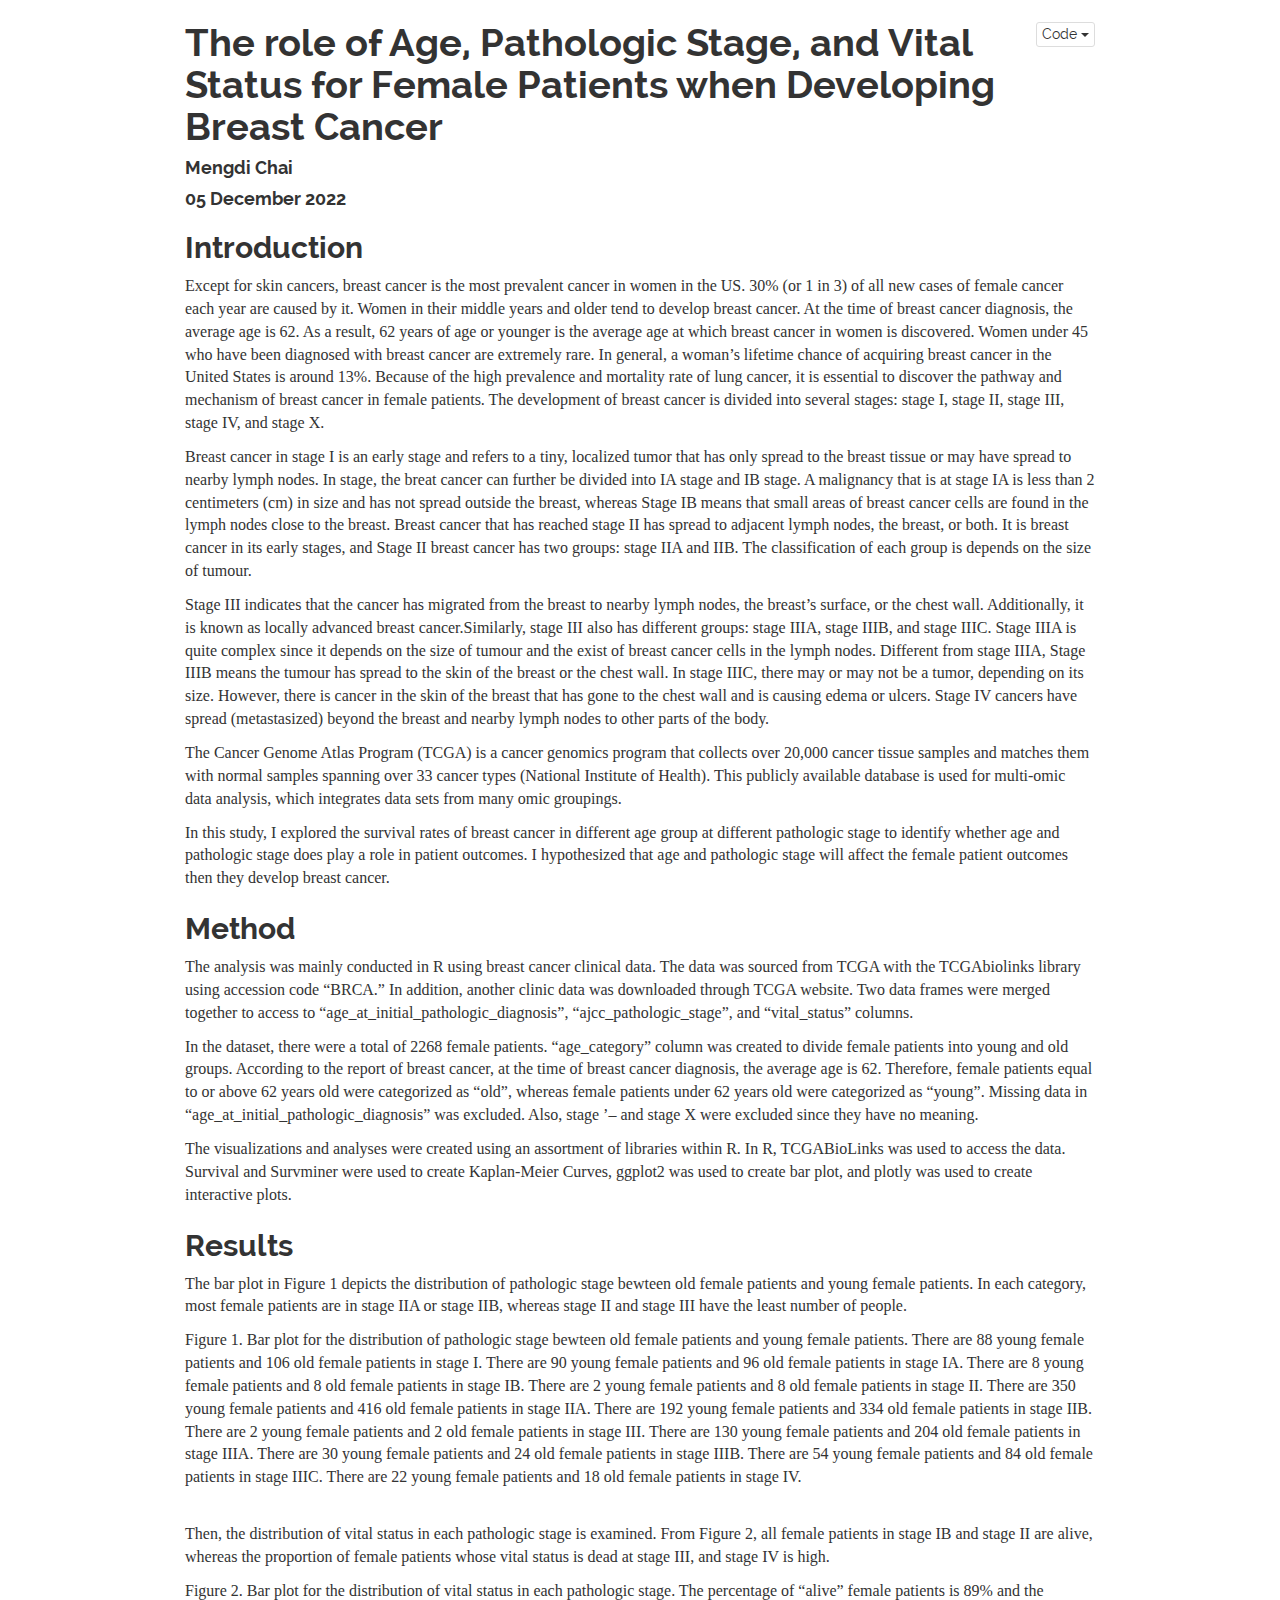
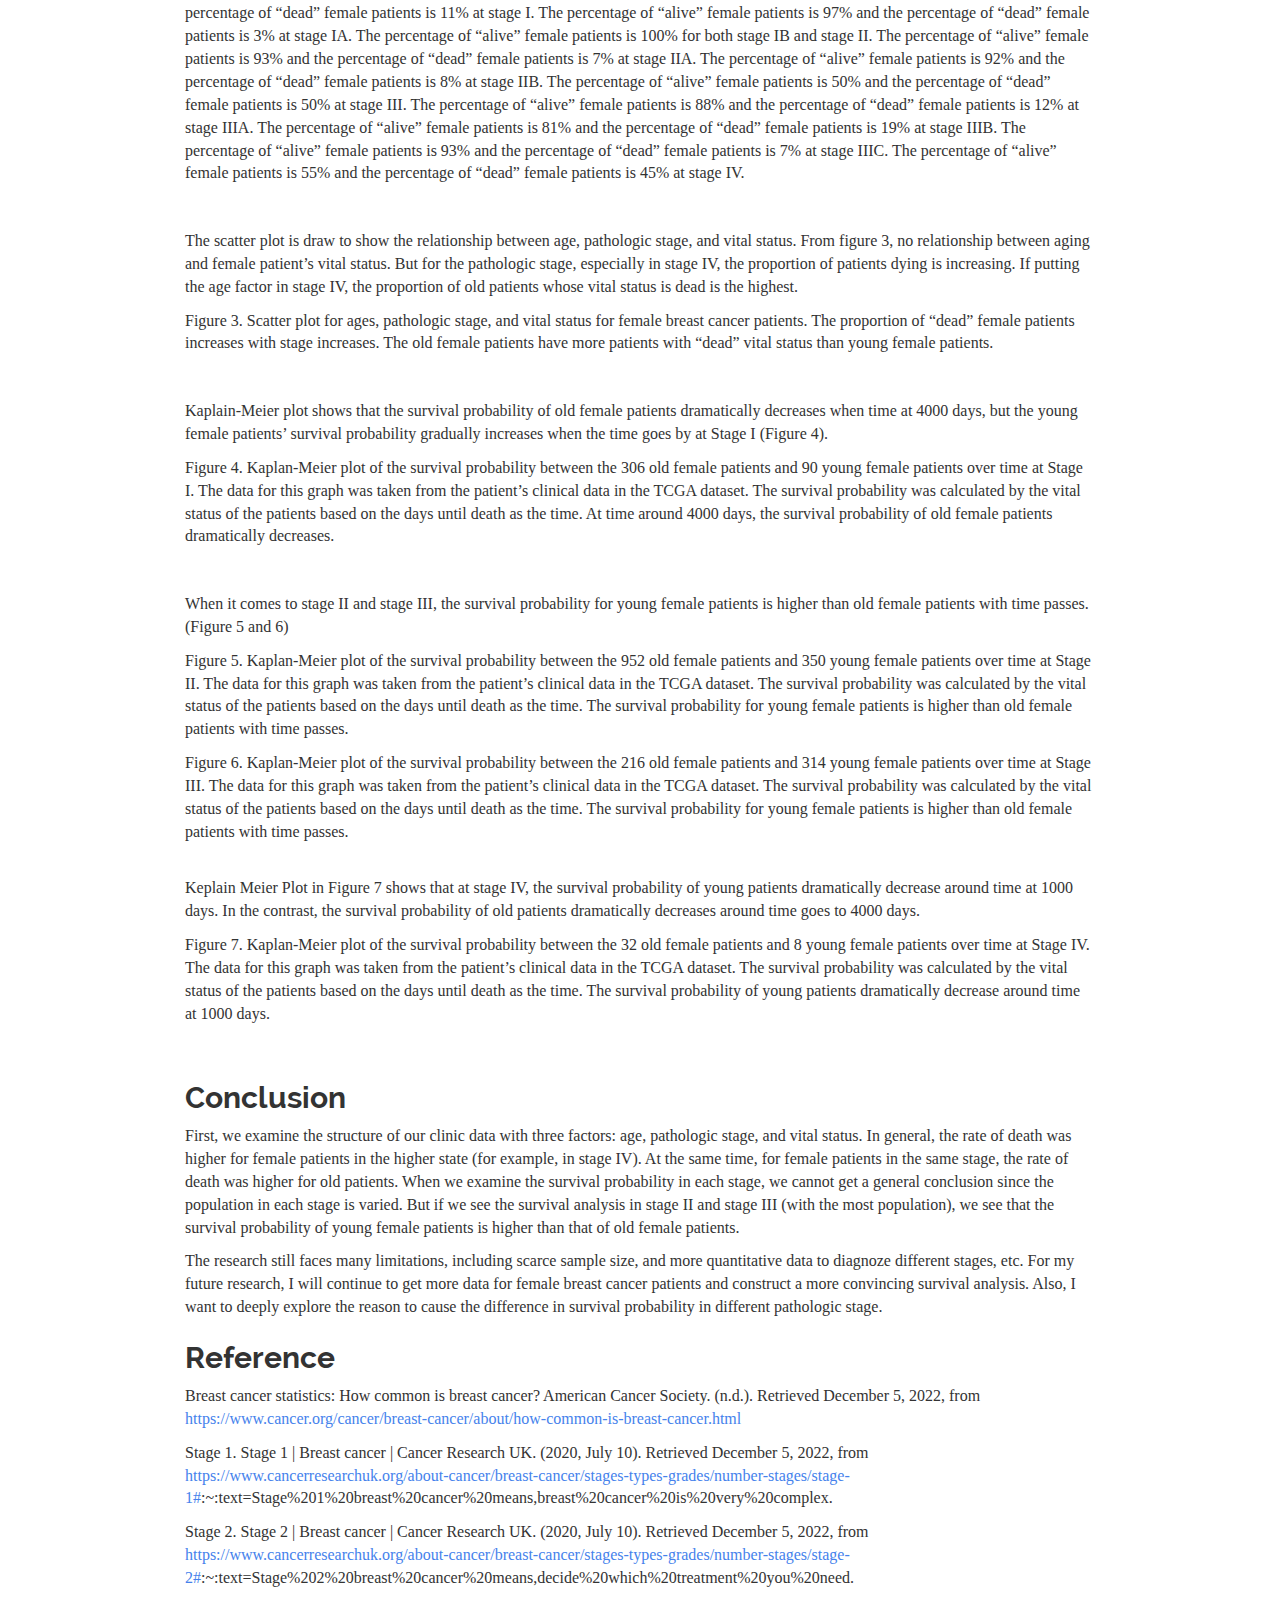
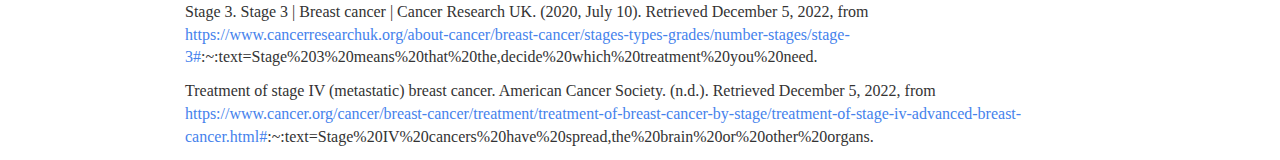
==== commit 1907d386: "update report" ====
--- a/report/written_report.nb.html
+++ b/report/written_report.nb.html
@@ -220,6 +220,10 @@
 <!-- rnb-text-begin -->
 <!-- rnb-text-end -->
 <!-- rnb-text-begin -->
+<!-- rnb-text-end -->
+<!-- rnb-chunk-begin -->
+<!-- rnb-chunk-end -->
+<!-- rnb-text-begin -->
 <div id="introduction" class="section level2">
 <h2>Introduction</h2>
 <p>
@@ -258,7 +262,91 @@
 <div id="results" class="section level2">
 <h2>Results</h2>
 <p>
-<p>The bar plot in Figure 1 depicts the distribution of pathologic stage beween old female patients and young female patients.</p>
+The bar plot in Figure 1 depicts the distribution of pathologic stage bewteen old female patients and young female patients. In each category, most female patients are in stage IIA or stage IIB, whereas stage II and stage III have the least number of people.
+</p>
+<!-- rnb-text-end -->
+<!-- rnb-chunk-begin -->
+<!-- rnb-chunk-end -->
+<!-- rnb-text-begin -->
+<p>
+Figure 1. Bar plot for the distribution of pathologic stage bewteen old female patients and young female patients. There are 88 young female patients and 106 old female patients in stage I. There are 90 young female patients and 96 old female patients in stage IA. There are 8 young female patients and 8 old female patients in stage IB. There are 2 young female patients and 8 old female patients in stage II. There are 350 young female patients and 416 old female patients in stage IIA. There are 192 young female patients and 334 old female patients in stage IIB. There are 2 young female patients and 2 old female patients in stage III. There are 130 young female patients and 204 old female patients in stage IIIA. There are 30 young female patients and 24 old female patients in stage IIIB. There are 54 young female patients and 84 old female patients in stage IIIC. There are 22 young female patients and 18 old female patients in stage IV.
+</p>
+<br>
+<p>
+Then, the distribution of vital status in each pathologic stage is examined. From Figure 2, all female patients in stage IB and stage II are alive, whereas the proportion of female patients whose vital status is dead at stage III, and stage IV is high.
+</p>
+<!-- rnb-text-end -->
+<!-- rnb-chunk-begin -->
+<!-- rnb-chunk-end -->
+<!-- rnb-text-begin -->
+<p>
+Figure 2. Bar plot for the distribution of vital status in each pathologic stage. The percentage of “alive” female patients is 89% and the percentage of “dead” female patients is 11% at stage I. The percentage of “alive” female patients is 97% and the percentage of “dead” female patients is 3% at stage IA. The percentage of “alive” female patients is 100% for both stage IB and stage II. The percentage of “alive” female patients is 93% and the percentage of “dead” female patients is 7% at stage IIA. The percentage of “alive” female patients is 92% and the percentage of “dead” female patients is 8% at stage IIB. The percentage of “alive” female patients is 50% and the percentage of “dead” female patients is 50% at stage III. The percentage of “alive” female patients is 88% and the percentage of “dead” female patients is 12% at stage IIIA. The percentage of “alive” female patients is 81% and the percentage of “dead” female patients is 19% at stage IIIB. The percentage of “alive” female patients is 93% and the percentage of “dead” female patients is 7% at stage IIIC. The percentage of “alive” female patients is 55% and the percentage of “dead” female patients is 45% at stage IV.
+</p>
+<p><br></p>
+<p>
+The scatter plot is draw to show the relationship between age, pathologic stage, and vital status. From figure 3, no relationship between aging and female patient’s vital status. But for the pathologic stage, especially in stage IV, the proportion of patients dying is increasing. If putting the age factor in stage IV, the proportion of old patients whose vital status is dead is the highest.
+</p>
+<!-- rnb-text-end -->
+<!-- rnb-chunk-begin -->
+<!-- rnb-chunk-end -->
+<!-- rnb-text-begin -->
+<p>
+Figure 3. Scatter plot for ages, pathologic stage, and vital status for female breast cancer patients. The proportion of “dead” female patients increases with stage increases. The old female patients have more patients with “dead” vital status than young female patients.
+</p>
+<p><br></p>
+<!-- rnb-text-end -->
+<!-- rnb-chunk-begin -->
+<!-- rnb-chunk-end -->
+<!-- rnb-text-begin -->
+<p>
+Kaplain-Meier plot shows that the survival probability of old female patients dramatically decreases when time at 4000 days, but the young female patients’ survival probability gradually increases when the time goes by at Stage I (Figure 4).
+</p>
+<!-- rnb-text-end -->
+<!-- rnb-chunk-begin -->
+<!-- rnb-chunk-end -->
+<!-- rnb-text-begin -->
+<p>
+Figure 4. Kaplan-Meier plot of the survival probability between the 306 old female patients and 90 young female patients over time at Stage I. The data for this graph was taken from the patient’s clinical data in the TCGA dataset. The survival probability was calculated by the vital status of the patients based on the days until death as the time. At time around 4000 days, the survival probability of old female patients dramatically decreases.
+</p>
+<p><br></p>
+<p>
+When it comes to stage II and stage III, the survival probability for young female patients is higher than old female patients with time passes. (Figure 5 and 6)
+</p>
+<!-- rnb-text-end -->
+<!-- rnb-chunk-begin -->
+<!-- rnb-chunk-end -->
+<!-- rnb-text-begin -->
+<p>
+Figure 5. Kaplan-Meier plot of the survival probability between the 952 old female patients and 350 young female patients over time at Stage II. The data for this graph was taken from the patient’s clinical data in the TCGA dataset. The survival probability was calculated by the vital status of the patients based on the days until death as the time. The survival probability for young female patients is higher than old female patients with time passes.
+</p>
+<!-- rnb-text-end -->
+<!-- rnb-chunk-begin -->
+<!-- rnb-chunk-end -->
+<!-- rnb-text-begin -->
+<p>
+Figure 6. Kaplan-Meier plot of the survival probability between the 216 old female patients and 314 young female patients over time at Stage III. The data for this graph was taken from the patient’s clinical data in the TCGA dataset. The survival probability was calculated by the vital status of the patients based on the days until death as the time. The survival probability for young female patients is higher than old female patients with time passes.
+</p>
+<br>
+<p>
+Keplain Meier Plot in Figure 7 shows that at stage IV, the survival probability of young patients dramatically decrease around time at 1000 days. In the contrast, the survival probability of old patients dramatically decreases around time goes to 4000 days.
+</p>
+<!-- rnb-text-end -->
+<!-- rnb-chunk-begin -->
+<!-- rnb-chunk-end -->
+<!-- rnb-text-begin -->
+<p>
+Figure 7. Kaplan-Meier plot of the survival probability between the 32 old female patients and 8 young female patients over time at Stage IV. The data for this graph was taken from the patient’s clinical data in the TCGA dataset. The survival probability was calculated by the vital status of the patients based on the days until death as the time. The survival probability of young patients dramatically decrease around time at 1000 days.
+</p>
+<p><br></p>
+</div>
+<div id="conclusion" class="section level2">
+<h2>Conclusion</h2>
+<p>
+First, we examine the structure of our clinic data with three factors: age, pathologic stage, and vital status. In general, the rate of death was higher for female patients in the higher state (for example, in stage IV). At the same time, for female patients in the same stage, the rate of death was higher for old patients. When we examine the survival probability in each stage, we cannot get a general conclusion since the population in each stage is varied. But if we see the survival analysis in stage II and stage III (with the most population), we see that the survival probability of young female patients is higher than that of old female patients.
+</p>
+<p>
+The research still faces many limitations, including scarce sample size, and more quantitative data to diagnoze different stages, etc. For my future research, I will continue to get more data for female breast cancer patients and construct a more convincing survival analysis. Also, I want to deeply explore the reason to cause the difference in survival probability in different pathologic stage.
+</p>
 </div>
 <div id="reference" class="section level2">
 <h2>Reference</h2>
@@ -280,7 +368,7 @@
 <!-- rnb-text-end -->
 </div>
 
-<div id="rmd-source-code">[base64]</div>
+<div id="rmd-source-code">[base64]</div>
 
 
 
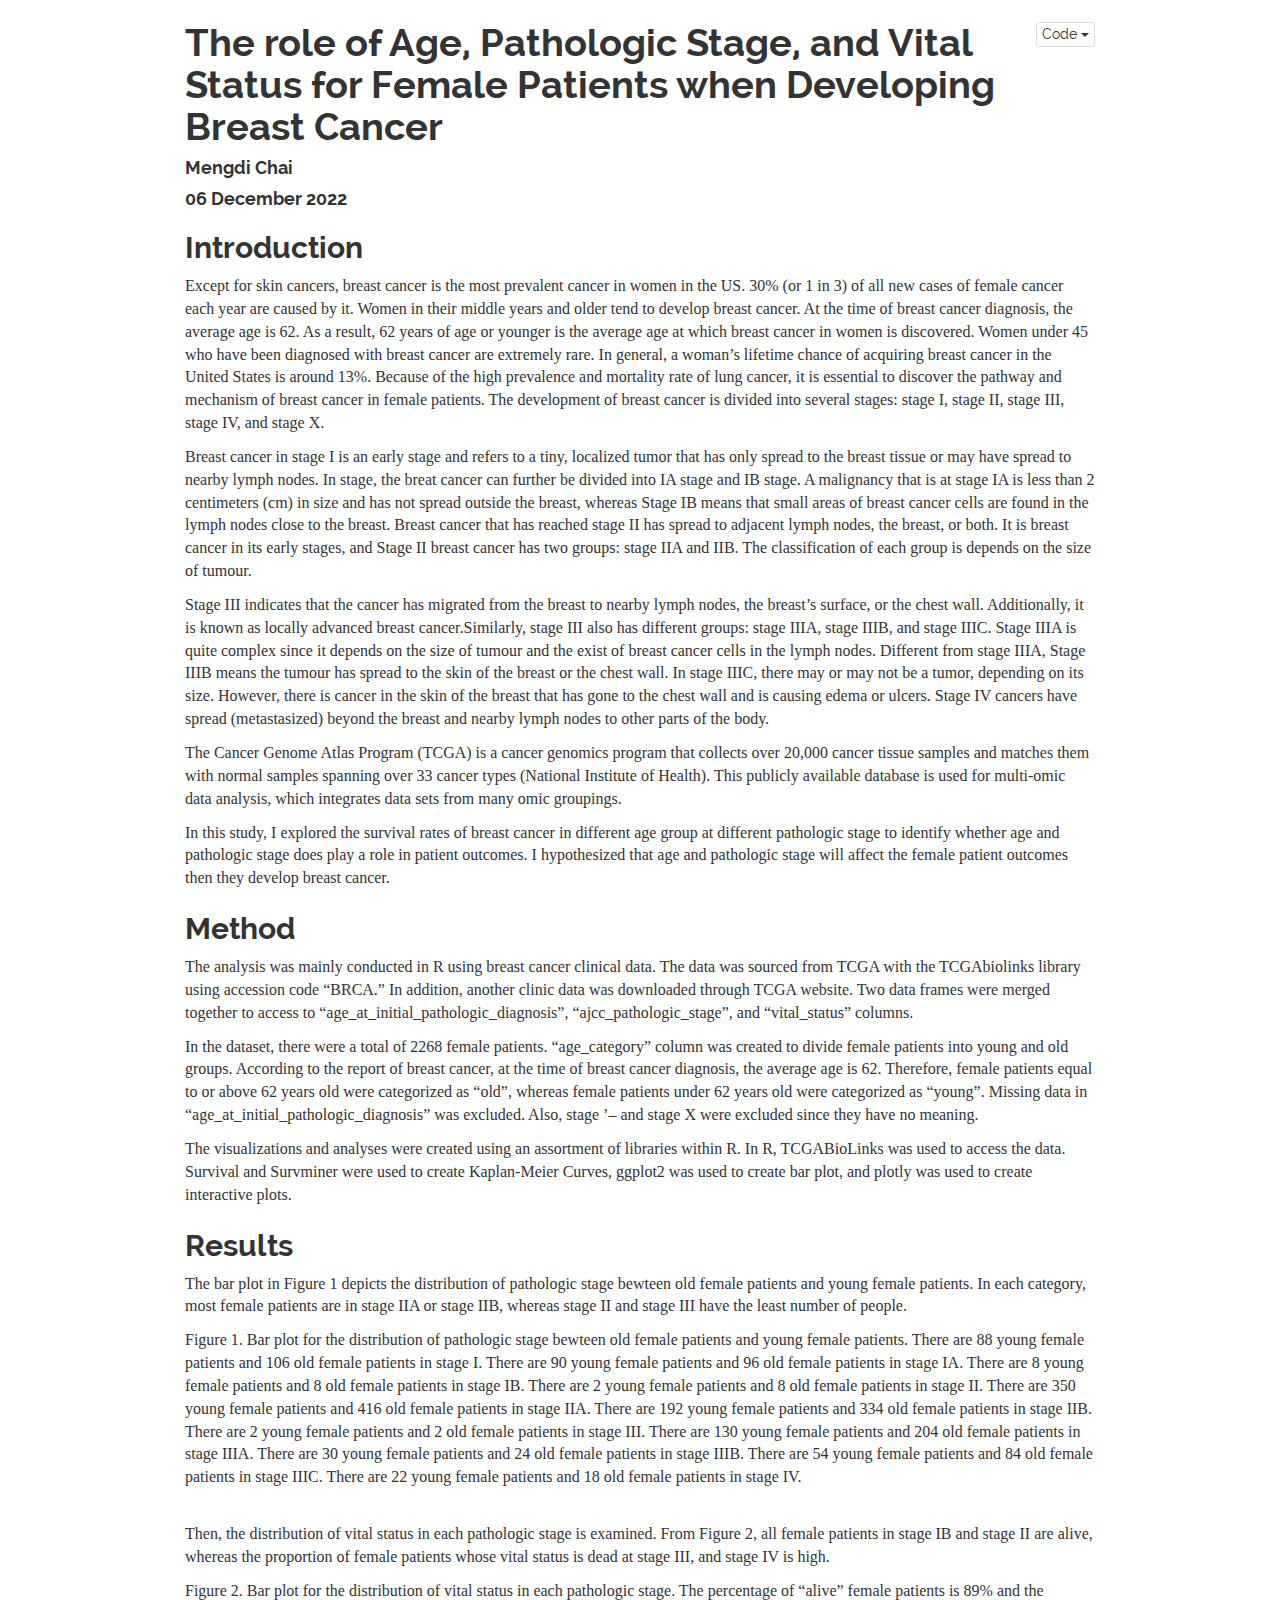
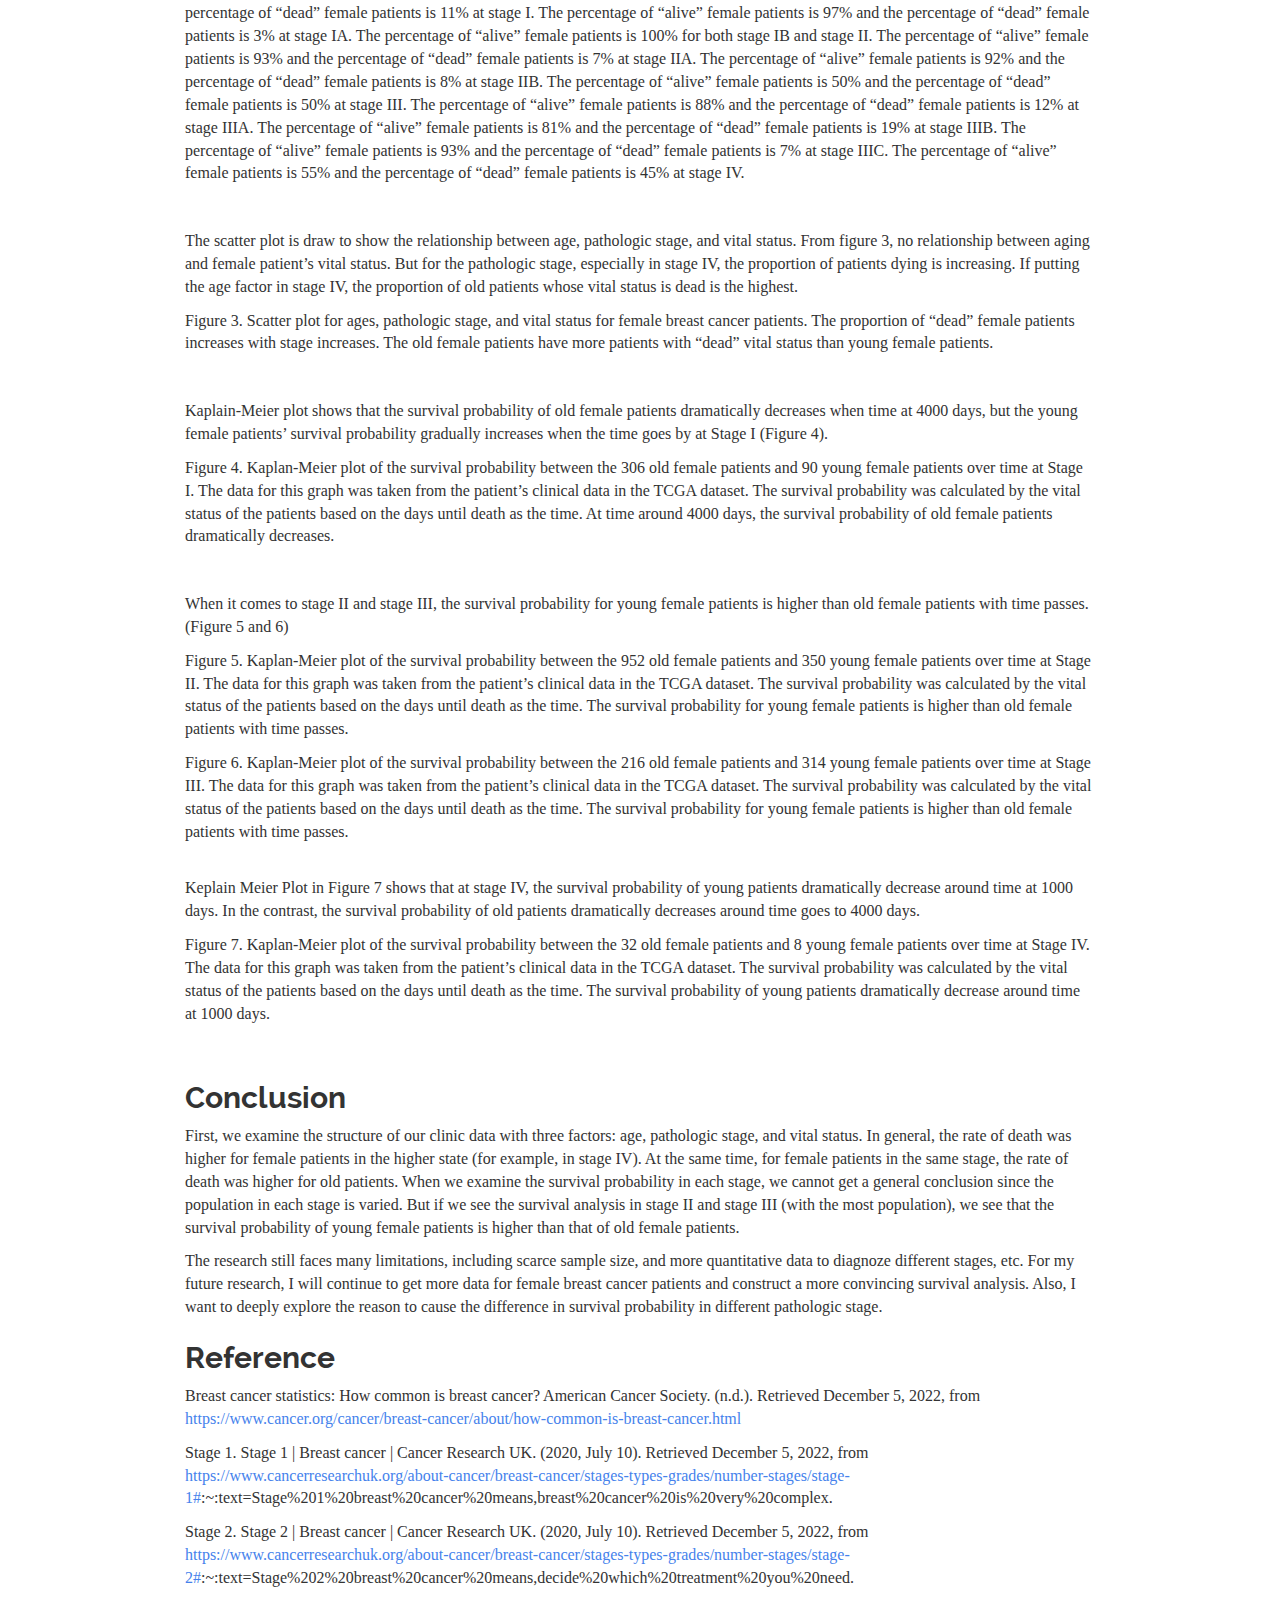
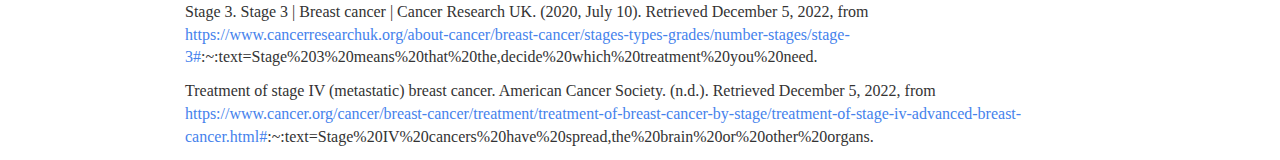
==== commit de7d6884: "update final project" ====
--- a/report/written_report.nb.html
+++ b/report/written_report.nb.html
@@ -11,7 +11,7 @@
 
 <meta name="author" content="Mengdi Chai" />
 
-<meta name="date" content="2022-12-05" />
+<meta name="date" content="2022-12-06" />
 
 <title>The role of Age, Pathologic Stage, and Vital Status for Female Patients when Developing Breast Cancer</title>
 
@@ -210,7 +210,7 @@
 
 <h1 class="title toc-ignore">The role of Age, Pathologic Stage, and Vital Status for Female Patients when Developing Breast Cancer</h1>
 <h4 class="author">Mengdi Chai</h4>
-<h4 class="date">05 December 2022</h4>
+<h4 class="date">06 December 2022</h4>
 
 </div>
 
@@ -368,7 +368,7 @@
 <!-- rnb-text-end -->
 </div>
 
-<div id="rmd-source-code">[base64]</div>
+<div id="rmd-source-code">[base64]</div>
 
 
 
